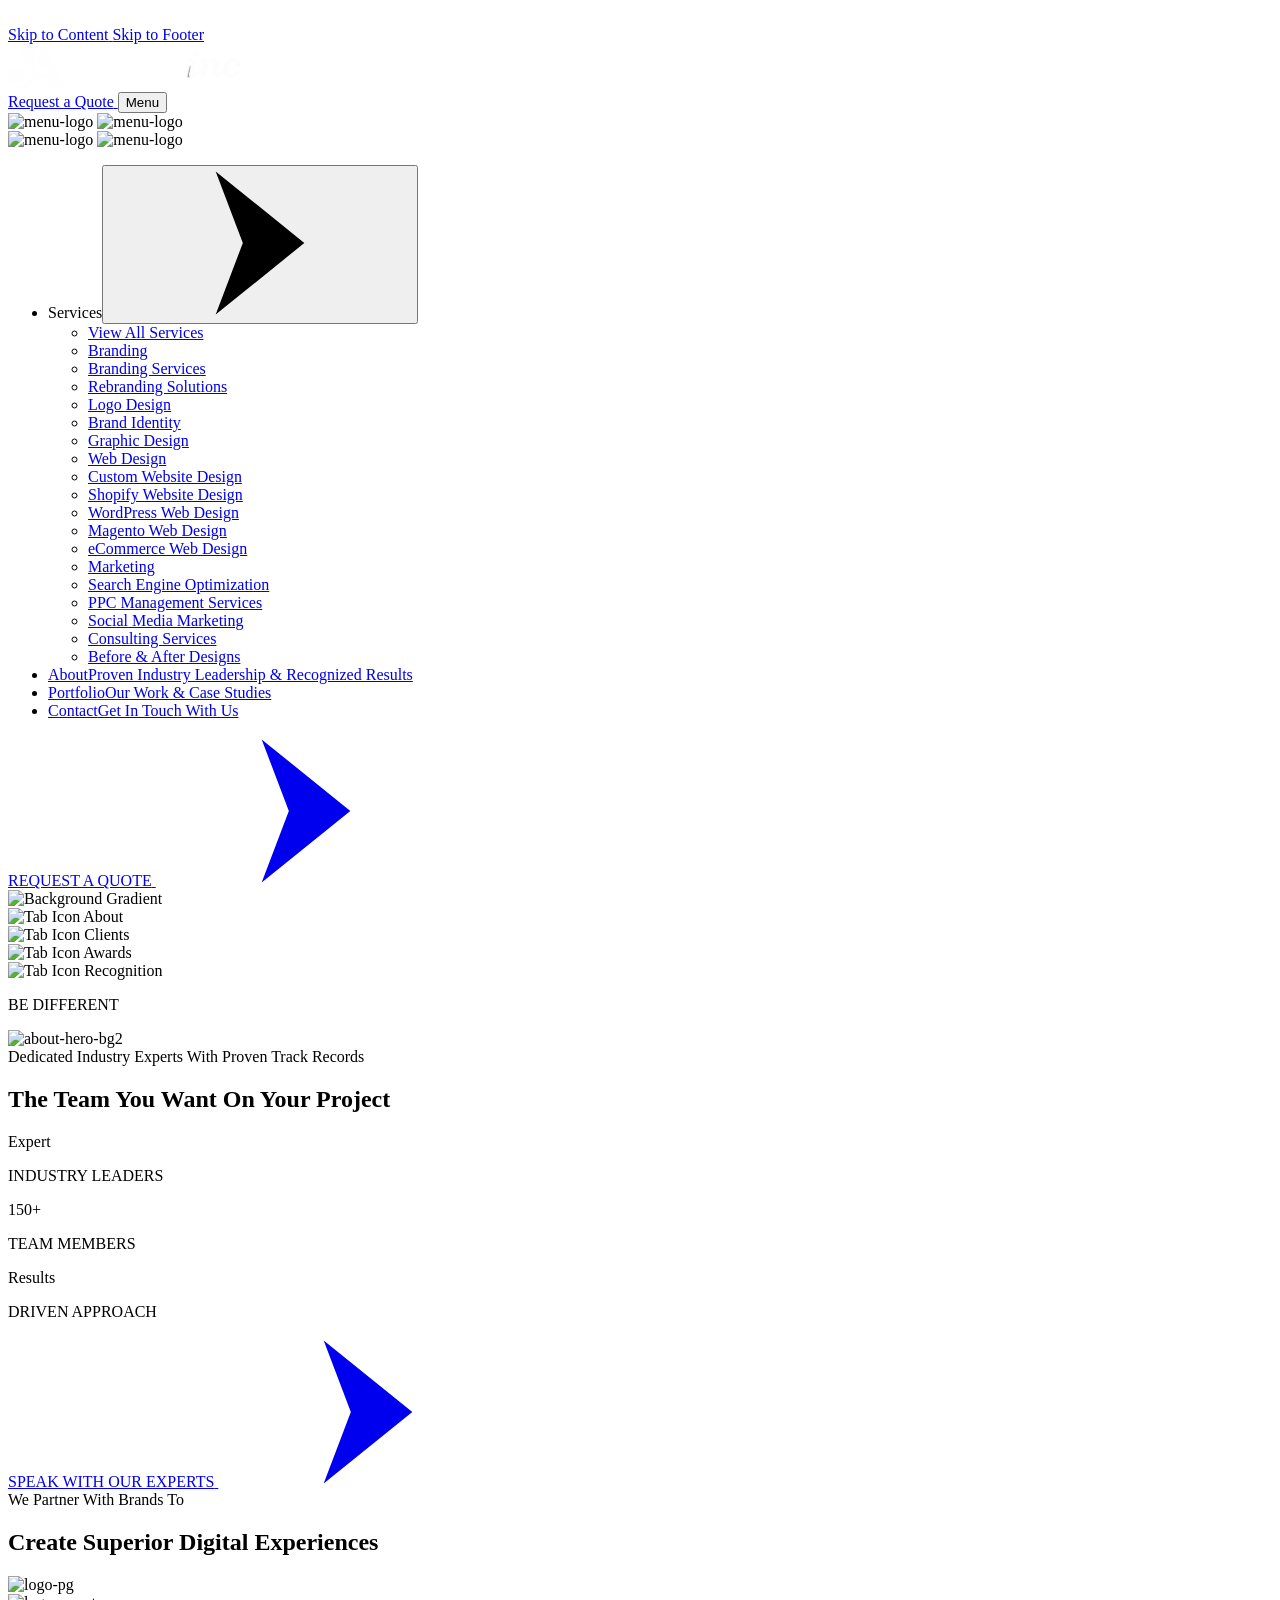
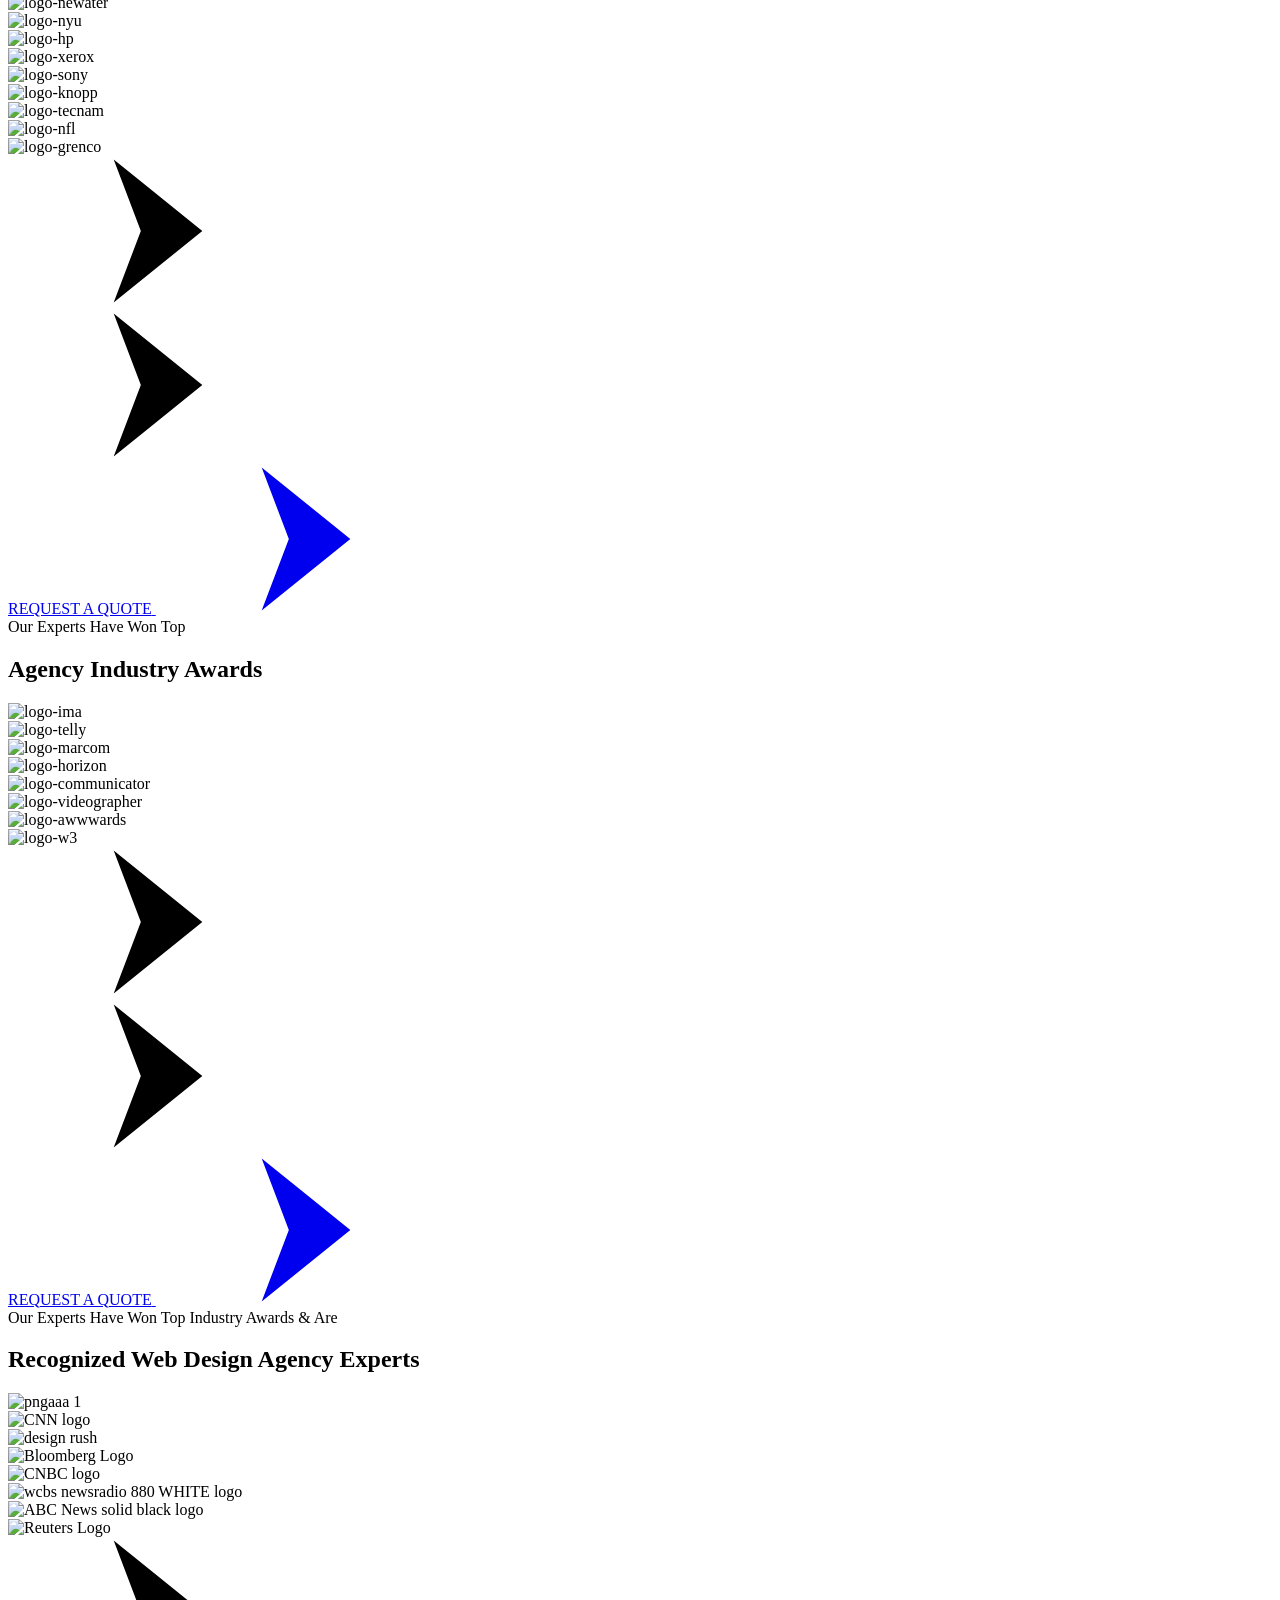
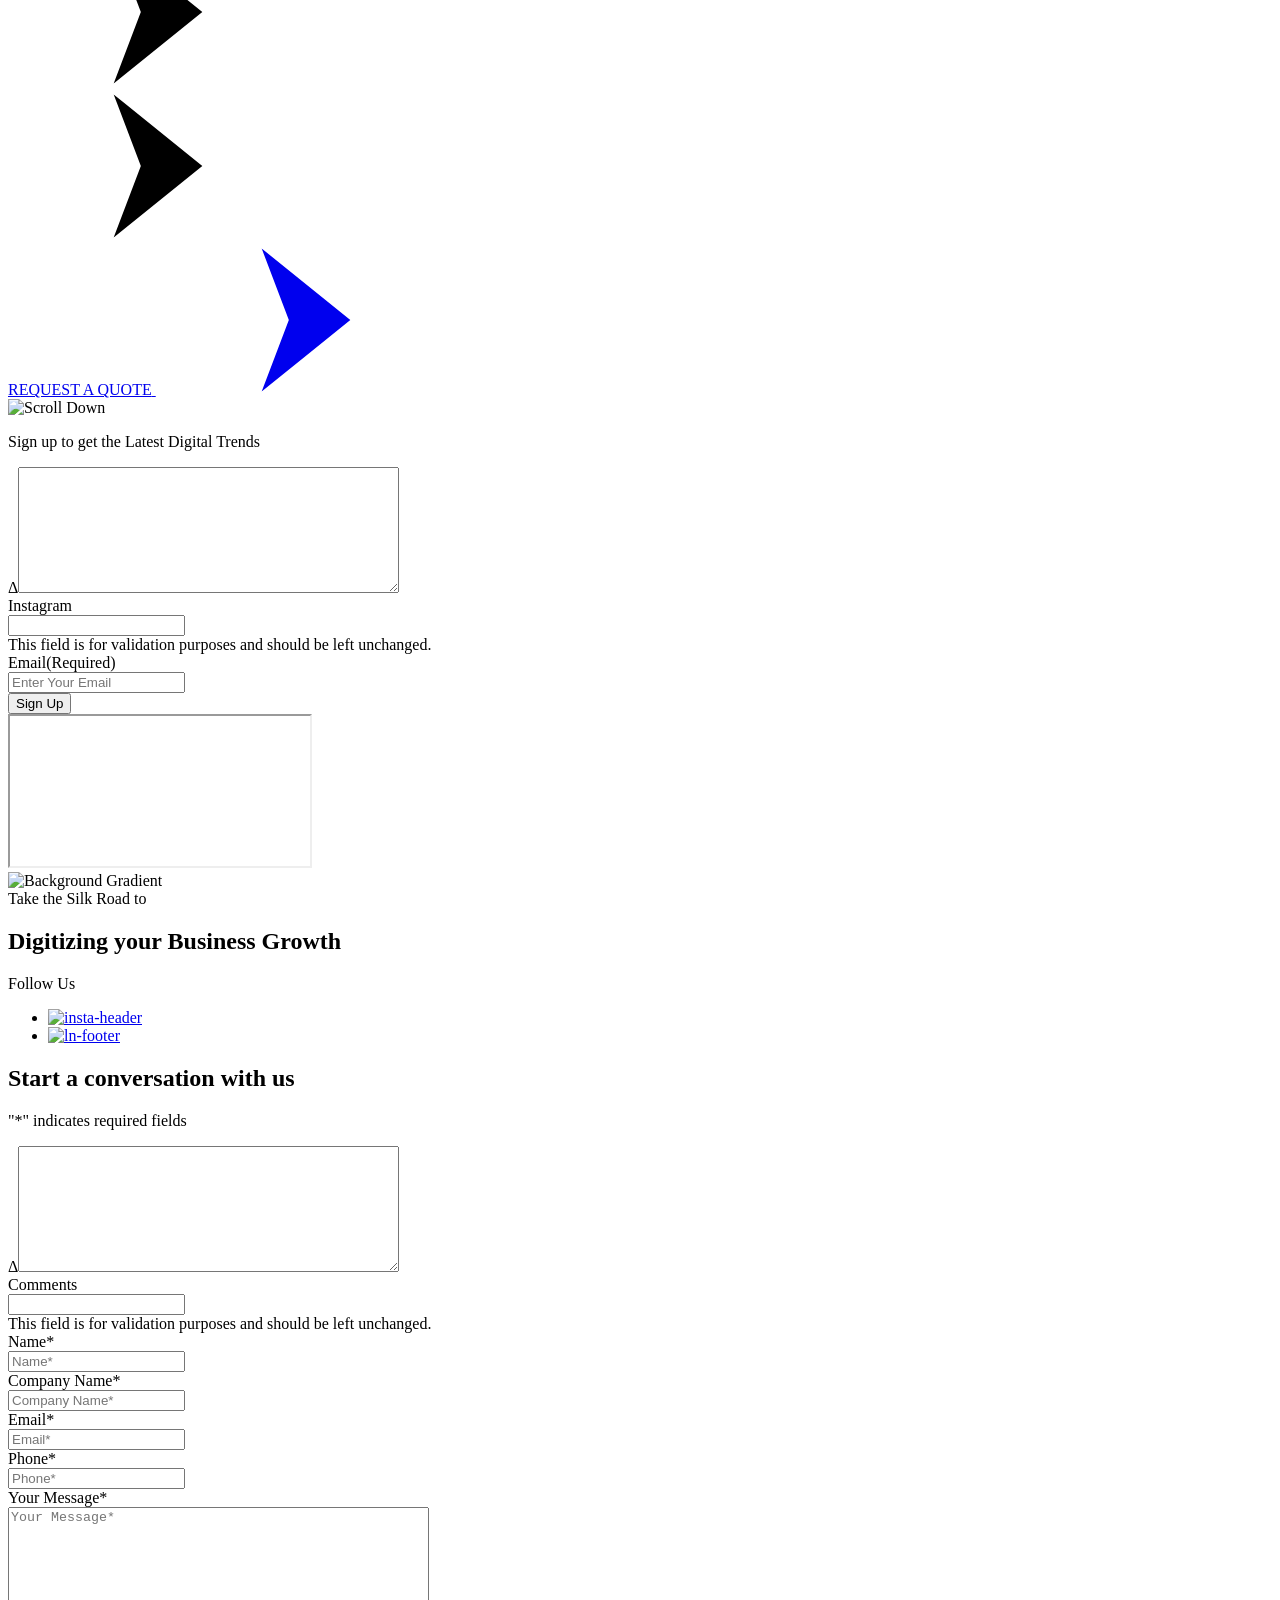
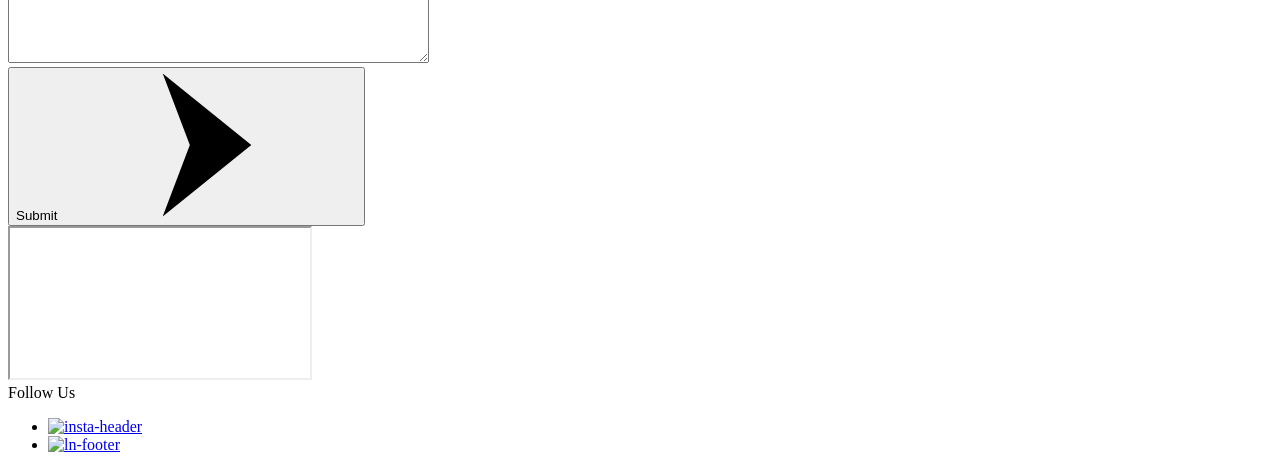
==== about.html @ ca4a6983 "first commit" ====
<!DOCTYPE html>

<html lang="en-US">
<head>
<meta charset="utf-8"/>

<meta content="width=device-width, initial-scale=1" name="viewport"/>
<link href="http://gmpg.org/xfn/11" rel="profile"/>
<link href="https://www.digitalsilk.com/xmlrpc.php" rel="pingback"/>
<link as="font" crossorigin="" fetchpriority="high" href="https://www.digitalsilk.com/wp-content/themes/digitalsilk/assets/fonts/roboto/roboto-v30-latin-regular.woff2" rel="preload" type="font/woff2"/>
<meta content="index, follow, max-image-preview:large, max-snippet:-1, max-video-preview:-1" name="robots"/>
<!-- This site is optimized with the Yoast SEO Premium plugin v20.5 (Yoast SEO v26.6) - https://yoast.com/wordpress/plugins/seo/ -->
<title>About - JA Designs inc Agency</title>
<meta content="JA Designs inc Agency is a creative digital agency that offers high-end digital solutions, from digital marketing, to web, app and software design and development." name="description"/>
<link href="https://www.digitalsilk.com/about/" rel="canonical"/>
<meta content="en_US" property="og:locale"/>
<meta content="article" property="og:type"/>
<meta content="About" property="og:title">
<meta content="JA Designs inc Agency is a creative digital agency that offers high-end digital solutions, from digital marketing, to web, app and software design and development." property="og:description">
<meta content="https://www.digitalsilk.com/about/" property="og:url"/>
<meta content="JA Designs inc Agency" property="og:site_name"/>
<meta content="2025-10-30T18:52:29+00:00" property="article:modified_time"/>
<meta content="https://www.digitalsilk.com/wp-content/uploads/2022/12/digitalsilk.com_social-share.jpg" property="og:image"/>
<meta content="1200" property="og:image:width"/>
<meta content="600" property="og:image:height"/>
<meta content="image/jpeg" property="og:image:type"/>
<meta content="summary_large_image" name="twitter:card"/>
<meta content="Est. reading time" name="twitter:label1"/>
<meta content="15 minutes" name="twitter:data1"/>
<script class="yoast-schema-graph" type="application/ld+json">{"@context":"https://schema.org","@graph":[{"@type":"WebPage","@id":"https://www.digitalsilk.com/about/","url":"https://www.digitalsilk.com/about/","name":"About - JA Designs inc Agency","isPartOf":{"@id":"https://www.digitalsilk.com/#website"},"datePublished":"2022-07-21T15:57:53+00:00","dateModified":"2025-10-30T18:52:29+00:00","description":"JA Designs inc Agency is a creative digital agency that offers high-end digital solutions, from digital marketing, to web, app and software design and development.","inLanguage":"en-US","potentialAction":[{"@type":"ReadAction","target":["https://www.digitalsilk.com/about/"]}]},{"@type":"WebSite","@id":"https://www.digitalsilk.com/#website","url":"https://www.digitalsilk.com/","name":"JA Designs inc Agency","description":"Growing Brands Online","publisher":{"@id":"https://www.digitalsilk.com/#organization"},"potentialAction":[{"@type":"SearchAction","target":{"@type":"EntryPoint","urlTemplate":"https://www.digitalsilk.com/?s={search_term_string}"},"query-input":{"@type":"PropertyValueSpecification","valueRequired":true,"valueName":"search_term_string"}}],"inLanguage":"en-US"},{"@type":"Organization","@id":"https://www.digitalsilk.com/#organization","name":"Full-Service Web Design Agency | JA Designs inc Agency","url":"https://www.digitalsilk.com/","logo":{"@type":"ImageObject","inLanguage":"en-US","@id":"https://www.digitalsilk.com/#/schema/logo/image/","url":"https://www.digitalsilk.com/wp-content/uploads/2022/12/digitalsilk.com_social-share.jpg","contentUrl":"https://www.digitalsilk.com/wp-content/uploads/2022/12/digitalsilk.com_social-share.jpg","width":1200,"height":600,"caption":"Full-Service Web Design Agency | JA Designs inc Agency"},"image":{"@id":"https://www.digitalsilk.com/#/schema/logo/image/"},"sameAs":["https://www.linkedin.com/company/digitalsilk/","#"]}]}</script>
<!-- / Yoast SEO Premium plugin. -->
<link href="//js.hs-scripts.com" rel="dns-prefetch"/>
<link href="//www.digitalsilk.com" rel="dns-prefetch"/>
<link href="https://www.digitalsilk.com/wp-json/oembed/1.0/embed?url=https%3A%2F%2Fwww.digitalsilk.com%2Fabout%2F" rel="alternate" title="oEmbed (JSON)" type="application/json+oembed"/>
<link href="https://www.digitalsilk.com/wp-json/oembed/1.0/embed?url=https%3A%2F%2Fwww.digitalsilk.com%2Fabout%2F&amp;format=xml" rel="alternate" title="oEmbed (XML)" type="text/xml+oembed"/>
<link as="style" href="https://www.digitalsilk.com/wp-content/plugins/table-header-bc-color/style.css?ver=1767106684" id="table-styling-style-css" onload="this.onload=null;this.rel='stylesheet'" rel="preload"/>
<noscript>
<link href="https://www.digitalsilk.com/wp-content/plugins/table-header-bc-color/style.css?ver=1767106684" id="table-styling-style-css" media="all" rel="stylesheet" type="text/css">
</link></noscript>
<link as="style" href="https://www.digitalsilk.com/wp-content/plugins/yop-poll/public/assets/css/yop-poll-public-6.5.39.css?ver=6.9" id="yop-public-css" onload="this.onload=null;this.rel='stylesheet'" rel="preload">
<noscript>
<link href="https://www.digitalsilk.com/wp-content/plugins/yop-poll/public/assets/css/yop-poll-public-6.5.39.css?ver=6.9" id="yop-public-css" media="all" rel="stylesheet" type="text/css">
</link></noscript>
<link as="style" href="https://www.digitalsilk.com/wp-content/plugins/complianz-gdpr-premium/assets/css/cookieblocker.min.css?ver=1767106551" id="cmplz-general-css" onload="this.onload=null;this.rel='stylesheet'" rel="preload"/>
<noscript>
<link href="https://www.digitalsilk.com/wp-content/plugins/complianz-gdpr-premium/assets/css/cookieblocker.min.css?ver=1767106551" id="cmplz-general-css" media="all" rel="stylesheet" type="text/css"/>
</noscript>
<link as="style" href="https://www.digitalsilk.com/wp-content/themes/digitalsilk/assets/_dist/css/main.css?ver=1767106552" id="main-css-css" onload="this.onload=null;this.rel='stylesheet'" rel="preload"/>
<noscript>
<link href="https://www.digitalsilk.com/wp-content/themes/digitalsilk/assets/_dist/css/main.css?ver=1767106552" id="main-css-css" media="" rel="stylesheet" type="text/css"/>
</noscript>
<link as="style" href="https://www.digitalsilk.com/wp-content/themes/digitalsilk/assets/vendors/swiper/swiper-bundle.min.css?ver=1.8" id="swiper-css-css" onload="this.onload=null;this.rel='stylesheet'" rel="preload"/>
<noscript>
<link href="https://www.digitalsilk.com/wp-content/themes/digitalsilk/assets/vendors/swiper/swiper-bundle.min.css?ver=1.8" id="swiper-css-css" media="all" rel="stylesheet" type="text/css"/>
</noscript>

<script id="jquery-core-js" src="https://www.digitalsilk.com/wp-includes/js/jquery/jquery.min.js?ver=3.7.1" type="text/javascript"></script>
<script defer="" id="jquery-migrate-js" src="https://www.digitalsilk.com/wp-includes/js/jquery/jquery-migrate.min.js?ver=3.4.1" type="text/javascript"></script>

<script defer="" id="bodhi_svg_inline-js" src="https://www.digitalsilk.com/wp-content/plugins/svg-support/js/min/svgs-inline-min.js" type="text/javascript"></script>


<script defer="" id="yop-public-js" src="https://www.digitalsilk.com/wp-content/plugins/yop-poll/public/assets/js/yop-poll-public-6.5.39.min.js?ver=6.9" type="text/javascript"></script>
<script defer="" id="loadCSS-js" src="https://www.digitalsilk.com/wp-content/themes/digitalsilk/assets/vendors/cssrelpreload.js" type="text/javascript"></script>
<link href="https://www.digitalsilk.com/xmlrpc.php?rsd" rel="EditURI" title="RSD" type="application/rsd+xml"/>
<meta content="WordPress 6.9" name="generator"/>
<link href="https://www.digitalsilk.com/?p=188" rel="shortlink"/>
<!-- DO NOT COPY THIS SNIPPET! Start of Page Analytics Tracking for HubSpot WordPress plugin v11.3.33-->

<!-- DO NOT COPY THIS SNIPPET! End of Page Analytics Tracking for HubSpot WordPress plugin -->
<link href="https://www.digitalsilk.com/wp-content/uploads/2022/10/favicon_32x32.png" rel="icon" sizes="32x32"/>
<link href="https://www.digitalsilk.com/wp-content/uploads/2022/10/favicon_32x32.png" rel="icon" sizes="192x192"/>
<link href="https://www.digitalsilk.com/wp-content/uploads/2022/10/favicon_32x32.png" rel="apple-touch-icon"/>
<meta content="https://www.digitalsilk.com/wp-content/uploads/2022/10/favicon_32x32.png" name="msapplication-TileImage"/>
<link as="style" href="https://www.digitalsilk.com/wp-content/plugins/gravityforms/assets/css/dist/basic.min.css?ver=2.9.24" id="gform_basic-css" onload="this.onload=null;this.rel='stylesheet'" rel="preload"/>
<noscript>
<link href="https://www.digitalsilk.com/wp-content/plugins/gravityforms/assets/css/dist/basic.min.css?ver=2.9.24" id="gform_basic-css" media="all" rel="stylesheet" type="text/css"/>
</noscript>
<link as="style" href="https://www.digitalsilk.com/wp-content/plugins/gravityforms/assets/css/dist/theme-components.min.css?ver=2.9.24" id="gform_theme_components-css" onload="this.onload=null;this.rel='stylesheet'" rel="preload"/>
<noscript>
<link href="https://www.digitalsilk.com/wp-content/plugins/gravityforms/assets/css/dist/theme-components.min.css?ver=2.9.24" id="gform_theme_components-css" media="all" rel="stylesheet" type="text/css"/>
</noscript>
<link as="style" href="https://www.digitalsilk.com/wp-content/plugins/gravityforms/assets/css/dist/theme.min.css?ver=2.9.24" id="gform_theme-css" onload="this.onload=null;this.rel='stylesheet'" rel="preload"/>
<noscript>
<link href="https://www.digitalsilk.com/wp-content/plugins/gravityforms/assets/css/dist/theme.min.css?ver=2.9.24" id="gform_theme-css" media="all" rel="stylesheet" type="text/css"/>
</noscript>
<link href="css/style.css" rel="stylesheet"/>
</link></meta></meta></head>
<body class="wp-singular page-template page-template-templates page-template-template-ds-blocks page-template-templatestemplate-ds-blocks-php page page-id-188 wp-theme-digitalsilk page-about" data-cmplz="1">
<div class="svg-sprite"><svg class="inline-style-0b9e3f2a" height="0" width="0">
<symbol fill="none" id="arrow-24" viewbox="0 0 17 11" xmlns="http://www.w3.org/2000/svg">
<path d="M8.886 9.742a.5.5 0 01-.772 0l-6.629-8.07c-.362-.44.18-1.047.66-.736l5.538 3.596a1.5 1.5 0 001.634 0L14.856.936c.48-.311 1.021.295.659.737L8.886 9.742z" fill="currentColor" stroke="currentColor"></path>
</symbol>
<symbol fill="none" id="arrow-new24" viewbox="0 0 18 18" xmlns="http://www.w3.org/2000/svg">
<path clip-rule="evenodd" d="M13.672 4.595H1.583V.525h16.159v16.16h-4.07V4.594z" fill="currentColor" fill-rule="evenodd"></path>
<path clip-rule="evenodd" d="M.742 14.884L13.55 2.076l2.877 2.878L3.62 17.76.742 14.884z" fill="currentColor" fill-rule="evenodd" opacity=".4"></path>
</symbol>
<symbol id="bc-home" viewbox="0 0 18 18" xmlns="http://www.w3.org/2000/svg">
<path d="M9 2.561l-7 5.6V16h5v-4h4v4h5V8.642a1 1 0 00-.375-.781L9 2.561zM9 0l7.874 6.3A3 3 0 0118 8.641V16a2 2 0 01-2 2H2a2 2 0 01-2-2V8.161A2 2 0 01.75 6.6L9 0z"></path>
</symbol>
<symbol fill="none" id="big-chev" viewbox="0 0 48 72" xmlns="http://www.w3.org/2000/svg">
<path d="M47.849 36L.72 72l14.436-36L.72 0 47.85 36z" fill="#fff"></path>
</symbol>
<symbol fill="none" id="big-chev-gradient" viewbox="0 0 48 72" xmlns="http://www.w3.org/2000/svg">
<path d="M47.849 36L.72 72l14.436-36L.72 0 47.85 36z" fill="#F2F2F2"></path>
<path d="M47.849 36L.72 72l14.436-36L.72 0 47.85 36z" fill="url(#aepaint0_linear_10363_1752)"></path>
<defs>
<lineargradient gradientunits="userSpaceOnUse" id="aepaint0_linear_10363_1752" x1="51.284" x2="-7.08" y1="71.999" y2="34.25">
<stop stop-color="#903CE6"></stop>
<stop offset="1" stop-color="#04E4FF"></stop>
</lineargradient>
</defs>
</symbol>
<symbol fill="none" id="box-cta-close" viewbox="0 0 10 10" xmlns="http://www.w3.org/2000/svg">
<g opacity=".8" stroke="#fff" stroke-opacity=".8">
<path d="M0-.5h13.089" transform="rotate(135 4.628 1.917)"></path>
<path d="M0-.5h13.089" transform="scale(1 -1) rotate(-45 .372 -.9)"></path>
</g>
</symbol>
<symbol fill="none" id="box-cta-icon" viewbox="0 0 65 78" xmlns="http://www.w3.org/2000/svg">
<g filter="url(#agfilter0_f_2585_1373)">
<rect height="66" rx="3" stroke="url(#agpaint0_linear_2585_1373)" stroke-width="4" transform="rotate(-180 59 72)" width="53" x="59" y="72"></rect>
</g>
<path d="M58.75 71.75H6.25V6.25h52.5z" stroke="#fff" stroke-width=".5"></path>
<path d="M38.26 39L25.588 51.047 31.72 39l-6.133-12.048L38.26 39z" fill="#fff"></path>
<defs>
<lineargradient gradientunits="userSpaceOnUse" id="agpaint0_linear_2585_1373" x1="107.967" x2="51.633" y1="138" y2="116.553">
<stop stop-color="#00D1FF"></stop>
<stop offset=".45" stop-color="#4868F0"></stop>
<stop offset="1" stop-color="#A24EEE"></stop>
</lineargradient>
<filter color-interpolation-filters="sRGB" filterunits="userSpaceOnUse" height="78" id="agfilter0_f_2585_1373" width="65" x="0" y="0">
<feflood flood-opacity="0" result="BackgroundImageFix"></feflood>
<feblend in="SourceGraphic" in2="BackgroundImageFix" result="shape"></feblend>
<fegaussianblur result="effect1_foregroundBlur_2585_1373" stddeviation="2"></fegaussianblur>
</filter>
</defs>
</symbol>
<symbol fill="none" id="btn-arrow-gradient" viewbox="0 0 13 22" xmlns="http://www.w3.org/2000/svg">
<path d="M13 11L0 21.5 3.982 11 0 .5 13 11z" fill="url(#ahpaint0_linear_3003_46966)"></path>
<defs>
<lineargradient gradientunits="userSpaceOnUse" id="ahpaint0_linear_3003_46966" x1="13" x2="6.765" y1=".844" y2="22.976">
<stop stop-color="#04E4FF"></stop>
<stop offset="1" stop-color="#009CFF"></stop>
</lineargradient>
</defs>
</symbol>
<symbol fill="none" id="check-mark" viewbox="0 0 22 16" xmlns="http://www.w3.org/2000/svg">
<path clip-rule="evenodd" d="M11.426 12.807L2.878 4.26 0 7.137l8.548 8.548 2.878-2.878z" fill="#04E4FF" fill-rule="evenodd" opacity=".6"></path>
<path clip-rule="evenodd" d="M18.485 0L5.678 12.807l2.877 2.878L21.363 2.878 18.485 0z" fill="#04E4FF" fill-rule="evenodd"></path>
</symbol>
<symbol fill="none" id="chev-arrow" viewbox="0 0 20 50" xmlns="http://www.w3.org/2000/svg">
<path d="M0 25.023h8.417S17.648 4.93 19.006 1.402c.19-.495-.03-1.167-.815-1.358-.784-.19-1.357.272-1.9.815C15.476 1.673 0 25.023 0 25.023z" fill="#4FBAEE"></path>
<path d="M0 24.979h8.417s9.231 20.09 10.589 23.62c.19.495-.03 1.167-.815 1.358-.784.19-1.357-.272-1.9-.815C15.476 48.328 0 24.978 0 24.978z" fill="#5AA6C8"></path>
</symbol>
<symbol fill="none" id="chev-arrow1" viewbox="0 0 20 50" xmlns="http://www.w3.org/2000/svg">
<path d="M19.14 25.023h-8.417S1.493 4.93.135 1.402C-.055.907.165.235.949.044c.785-.19 1.358.272 1.9.815.815.814 16.29 24.164 16.29 24.164z" fill="#4FBAEE"></path>
<path d="M19.14 24.979h-8.417S1.493 45.069.135 48.599c-.19.495.03 1.167.814 1.358.785.19 1.358-.272 1.9-.815.815-.814 16.29-24.164 16.29-24.164z" fill="#5AA6C8"></path>
</symbol>
<symbol fill="none" id="close-thin" viewbox="0 0 14 14" xmlns="http://www.w3.org/2000/svg">
<path d="M13.36.866l-12.5 12.5M.806.866l12.5 12.5" stroke="currentColor" stroke-width="1.5"></path>
</symbol>
<symbol fill="none" id="download-2" viewbox="0 0 32 28" xmlns="http://www.w3.org/2000/svg">
<path d="M31.204 14.16c0-1.274-.229-2.515-.686-3.69a.45.45 0 00-.555-.262.45.45 0 00-.261.555c.424 1.078.62 2.22.62 3.364 0 5.191-4.244 9.436-9.436 9.436s-9.437-4.244-9.437-9.436c0-5.16 4.245-9.404 9.437-9.404.392 0 .816.032 1.208.065h.065a9.32 9.32 0 015.42 2.677.454.454 0 00.621 0 .454.454 0 000-.62c-1.535-1.535-3.461-2.547-5.584-2.873V3.09c0-1.078-.783-1.96-1.828-2.09H3.122C1.947 1.033 1 1.98 1 3.123 1 2.437 3.122 1 3.122 1 1.947 1 1 3.123 1 3.123V22.747s0 .033.033.033c0 0 0 .032.032.032l.033.033 1.6 1.6.947.947 1.796 1.796.032.033s.033 0 .033.032c0 0 .033 0 .033.033 0 0 .032 0 .032.032h14.891a2.118 2.118 0 002.122-2.122v-.882c4.898-.783 8.62-5.028 8.62-10.155zM5.31 25.816L2.535 23.04h2.71a.07.07 0 01.065.065v2.71zm16.425-.588a1.24 1.24 0 01-1.241 1.24H6.159v-3.363a.948.948 0 00-.947-.947h-3.33V3.123c0-.686.555-1.241 1.24-1.241h17.372c.686 0 1.24.555 1.24 1.24v.752c-.293-.033-.554-.033-.848-.033-5.682 0-10.319 4.637-10.319 10.318 0 5.682 4.637 10.319 10.319 10.319.294 0 .588 0 .849-.033v.784z" fill="currentColor"></path>
<path d="M3.122 1h17.666a2.087 2.087 0 011.828 2.09v.882c2.123.326 4.05 1.338 5.584 2.873a.454.454 0 010 .62.454.454 0 01-.62 0 9.32 9.32 0 00-5.42-2.677h-.066a14.974 14.974 0 00-1.208-.065c-5.192 0-9.437 4.244-9.437 9.404 0 5.191 4.245 9.436 9.437 9.436 5.192 0 9.437-4.244 9.437-9.436a9.162 9.162 0 00-.621-3.364.45.45 0 01.261-.555.45.45 0 01.555.261c.457 1.176.686 2.417.686 3.69 0 5.127-3.722 9.372-8.62 10.155v.882a2.118 2.118 0 01-2.123 2.122H5.571c0-.032-.032-.032-.032-.032 0-.033-.033-.033-.033-.033 0-.032-.033-.032-.033-.032l-.032-.033-1.796-1.796-.947-.947-1.6-1.6-.033-.033c-.032 0-.032-.032-.032-.032C1 22.78 1 22.747 1 22.747V3.123M3.122 1C1.947 1.033 1 1.98 1 3.123M3.122 1S1 2.437 1 3.123M3.122 1h16.752M3.122 1C1.947 1 1 3.123 1 3.123m4.31 22.694L2.535 23.04h2.71a.07.07 0 01.065.065v2.71zm16.425-.588a1.24 1.24 0 01-1.241 1.24H6.159v-3.363a.948.948 0 00-.947-.947h-3.33V3.123c0-.686.555-1.241 1.24-1.241h17.372c.686 0 1.24.555 1.24 1.24v.752c-.293-.033-.554-.033-.848-.033-5.682 0-10.319 4.637-10.319 10.318 0 5.682 4.637 10.319 10.319 10.319.294 0 .588 0 .849-.033v.784z" stroke="currentColor" stroke-width=".5"></path>
<path d="M20.892 15.893a.5.5 0 00.708 0l3.182-3.182a.5.5 0 10-.707-.707l-2.829 2.828-2.828-2.829a.5.5 0 10-.707.708l3.181 3.182zm-.146-6.966v6.612h1V8.927h-1z" fill="currentColor"></path>
<path d="M16.838 18.345h8.816" stroke="currentColor"></path>
</symbol>
<symbol fill="none" id="ds-logo" viewbox="44.1 104.9 1825.9 249.4" xmlns="http://www.w3.org/2000/svg">
<path d="M95 306h28c25 0 45-6 56-18 12-12 17-30 17-56s-6-44-18-56c-12-13-30-18-55-18H95v148zm-48 42l-1-231 62-1c25 0 44 2 58 5a100 100 0 0169 56c8 16 11 35 11 55 1 20-3 38-11 55-7 15-17 29-31 39-11 8-22 13-35 17-13 3-32 5-56 5H47zm242-232h48l1 231h-49V116zm200 109l119-1 1 4v8c0 35-10 62-29 84a99 99 0 01-77 32 119 119 0 01-122-121c0-35 11-64 34-87s52-34 88-34a114 114 0 0193 47l-33 25c-8-11-17-18-26-23-9-4-20-7-32-7-23 0-41 8-54 22a81 81 0 00-21 57c0 24 7 42 21 56 13 15 31 22 53 22 16 0 29-4 39-12s15-18 15-30v-3h-35l-34-39zm159-110h49l1 231h-49l-1-231zm187 41l1 190h-49l-1-190-56 1v-42l182-1-16 42h-61zm186-42h-55l-87 231h53l61-194c1 8 32 105 32 105l-43 1 73 87h56l-90-230zm114 231V113h48l1 189h55l35 42-139 1z" fill="#fff" fill-opacity=".1"></path>
<path d="M95 306v1h28c26 0 45-6 56-18 12-13 18-31 18-57s-6-45-18-57-31-18-56-18H94v1l1 148zm140-19a103 103 0 01-66 56c-13 3-32 4-56 4H47V117h61c25 0 44 1 58 5a100 100 0 0169 56c7 15 11 34 11 54s-3 38-11 55zm319-165c15 8 29 20 41 35l-32 24c-8-10-17-18-26-22s-20-7-32-7c-23 0-41 7-55 22a81 81 0 00-20 57c0 24 7 42 21 57 13 14 31 21 53 21 16 0 29-3 39-11s15-19 15-31v-3h-35l-33-39h118l1 4v7c0 34-10 62-30 84a99 99 0 01-76 32c-35 0-64-11-87-34s-35-52-35-87 11-64 34-87c24-22 52-34 88-34 18 0 36 4 51 12zm281 34h-1l1 189h-48V156h-57v-41l181-1-15 42h-61zm275 187l-54 1-73-87h42v-2l-1-3-4-11a13445 13445 0 01-27-90h-1l-3 10a2897 2897 0 01-28 90 39351 39351 0 01-27 86l-2 6-1 2h-51l86-231h55l89 229zm129-40l34 41h-137l-1-230h48v189h56zM289 116h48v231h-47l-1-231zm360-1h48v230l-48 1V115z" stroke="#fff" stroke-opacity=".2"></path>
<path d="M1474 112h49l1 230h-49l-1-230zm207 188l-56 1-1-189h-48v231l140-1-35-42zm102-84l82-105h-57l-76 105V111l-50 1 1 125 49 58v-74l78 120h58l-85-125zm-363 23c-10-11-24-21-44-30l-10-5c-23-10-36-21-36-33 0-8 3-14 10-19 5-5 13-7 23-8 8 0 15 2 20 5 6 4 11 9 14 15l29-28c-8-10-17-17-27-22s-22-7-36-7c-24 0-43 6-58 19a58 58 0 00-23 46c0 15 4 26 12 36s22 20 42 30l17 9c22 10 33 21 33 32 0 10-4 17-10 22-6 6-15 9-27 9-10 0-19-2-26-7-8-5-13-11-16-20l-26 1 55 64 18 2c24 0 44-7 59-20s22-30 22-52c-1-14-6-27-15-39z" fill="#fff" fill-opacity=".1"></path>
<path d="M1625 301h56l34 41h-138l-1-230h48l1 189zm158-85v1l84 123-57 1-77-121-1-1v75l-49-57V112h48l1 104v1l1-1 76-104h55l-81 104zm-407-7c19 10 34 20 43 31s14 24 15 38c0 22-7 39-21 52a87 87 0 01-59 19l-18-1-54-64h24c3 8 9 14 17 19 7 5 16 7 26 7 12 0 21-3 27-8 7-6 10-13 10-23 0-6-3-11-8-17l-25-16-17-8c-20-10-34-21-42-30-8-10-11-21-11-36 0-19 7-34 22-46s34-19 58-19c14 0 26 2 36 7 9 5 18 12 26 22l-28 27a35 35 0 00-34-19c-10 0-18 2-24 7s-9 12-9 20c0 6 3 12 9 18 6 5 15 11 27 16l6 2v1l4 1zm99-96h48v229h-47l-1-229z" stroke="#fff" stroke-opacity=".2"></path>
</symbol>
<symbol fill="none" id="globe-icon" viewbox="0 0 20 20" xmlns="http://www.w3.org/2000/svg">
<path d="M19.998 9.999v-.005a9.953 9.953 0 00-3.334-7.444l-.01-.008a.499.499 0 00-.084-.073h-.001A9.932 9.932 0 009.998 0a9.938 9.938 0 00-6.592 2.487l.011-.01a.417.417 0 00-.058.055A9.97 9.97 0 000 10.002a9.959 9.959 0 003.33 7.443l.01.008a.62.62 0 00.089.081l.002.001A9.932 9.932 0 009.998 20a9.94 9.94 0 006.591-2.487l-.01.01A9.95 9.95 0 0020 10.005V10l-.002-.001zm-3.718 6.504a10.02 10.02 0 00-1.59-1.052l-.055-.027c.511-1.472.819-3.17.848-4.935v-.014h3.55a9.016 9.016 0 01-2.75 6.025l-.003.003zm-5.804-1.255a9.021 9.021 0 012.99.676l-.06-.022c-.739 1.683-1.778 2.84-2.93 3.094v-3.747zm0-.953v-3.82h4.056a15.501 15.501 0 01-.813 4.649l.032-.11a9.663 9.663 0 00-3.252-.718h-.023zm0-4.773v-3.82a9.916 9.916 0 003.339-.742l-.066.024c.462 1.35.746 2.904.783 4.52v.018h-4.056zm0-4.773V1.003c1.152.254 2.191 1.406 2.93 3.094a8.934 8.934 0 01-2.906.651l-.024.001zm2.378-3.333c.982.327 1.9.82 2.715 1.46l-.02-.015c-.369.29-.783.563-1.22.8l-.046.024a8.332 8.332 0 00-1.437-2.28l.008.008v.003zm-3.333-.41v3.743a8.999 8.999 0 01-2.99-.675l.06.022c.742-1.684 1.78-2.84 2.932-3.094l-.002.004zM5.715 3.682a9.167 9.167 0 01-1.287-.839l.02.015a8.916 8.916 0 012.631-1.426l.064-.02a8.333 8.333 0 00-1.408 2.215l-.02.055zm3.808 2.02v3.82H5.466a15.49 15.49 0 01.816-4.648l-.033.11A9.749 9.749 0 009.5 5.7h.023zm0 4.773v3.82a9.914 9.914 0 00-3.34.742l.066-.024a15.15 15.15 0 01-.783-4.52v-.018h4.057zm0 4.773v3.745C8.37 18.74 7.33 17.588 6.593 15.9a8.935 8.935 0 012.905-.65l.025-.001zM7.148 18.58a9.082 9.082 0 01-2.715-1.457l.02.015c.37-.29.783-.563 1.22-.8l.047-.024a8.16 8.16 0 001.435 2.277l-.007-.008v-.003zm7.136-2.267c.483.263.897.535 1.286.84l-.02-.016a8.913 8.913 0 01-2.631 1.427l-.063.02a8.334 8.334 0 001.407-2.215l.02-.054v-.002zm4.75-6.792h-3.551a16.419 16.419 0 00-.882-5.065l.034.115c.589-.31 1.146-.676 1.664-1.093l-.02.015a9 9 0 012.753 6.004l.001.024zM3.717 3.495c.48.39 1.02.747 1.59 1.051l.055.027c-.51 1.473-.818 3.17-.848 4.936v.013H.965a9.016 9.016 0 012.75-6.025l.003-.002zm-2.753 6.98h3.55a16.44 16.44 0 00.882 5.065l-.034-.115a10.32 10.32 0 00-1.664 1.093l.02-.015A9 9 0 01.967 10.5l-.001-.024H.965z" fill="#fff"></path>
</symbol>
<symbol fill="none" id="hashtag-icon" viewbox="0 0 25 25" xmlns="http://www.w3.org/2000/svg">
<path d="M21.29 9.62a.196.196 0 00.194-.196V7.959a.196.196 0 00-.195-.195h-4.004V3.71a.196.196 0 00-.195-.195h-1.563a.196.196 0 00-.195.195v4.053H9.766V3.71a.196.196 0 00-.196-.195H8.008a.196.196 0 00-.195.195v4.053H3.71a.196.196 0 00-.195.195v1.465c0 .107.088.195.195.195h4.101v5.762H3.712a.196.196 0 00-.195.195v1.465c0 .108.088.195.195.195h4.101v4.053c0 .108.088.195.196.195H9.57a.196.196 0 00.196-.195v-4.053h5.566v4.053c0 .108.088.195.195.195h1.563a.196.196 0 00.195-.195v-4.053h4.004a.196.196 0 00.195-.195v-1.465a.196.196 0 00-.195-.195h-4.004V9.619h4.004zm-5.958 5.761H9.766V9.619h5.566v5.762z" fill="#fff"></path>
</symbol>
<symbol fill="none" id="lib-icon-arrow-right" viewbox="0 0 8 12" xmlns="http://www.w3.org/2000/svg">
<path d="M1 1l5 5-5 5" stroke="currentColor" stroke-width="2"></path>
</symbol>
<symbol fill="none" id="lib-icon-arrow-right-big" viewbox="0 0 39 79" xmlns="http://www.w3.org/2000/svg">
<path d="M39 39.5L0 79l18.874-39.5L0 0l39 39.5z" fill="currentColor"></path>
</symbol>
<symbol fill="none" id="lib-icon-arrow3" viewbox="0 0 14 22" xmlns="http://www.w3.org/2000/svg">
<path d="M13.5 11L.5 21.5 4.482 11 .5.5l13 10.5z" fill="currentColor"></path>
</symbol>
<symbol fill="none" id="lib-icon-close-video" viewbox="0 0 22 21" xmlns="http://www.w3.org/2000/svg">
<path d="M20.191 1.308L1.807 19.692M1.807 1.308l18.385 18.384" stroke="#fff" stroke-width="3"></path>
</symbol>
<symbol fill="none" id="lib-icon-email" viewbox="0 0 19 14" xmlns="http://www.w3.org/2000/svg">
<path d="M17.774 13.638H.373c-.093 0-.28-.093-.28-.28V.704c0-.093.094-.28.28-.28h17.401c.093 0 .28.094.28.28v12.749c-.093.093-.186.186-.28.186zM.56 13.172h16.936V.89H.56v12.283z" fill="currentColor"></path>
<path d="M17.774 13.732H.372A.4.4 0 010 13.36V.704A.4.4 0 01.372.332h17.402a.4.4 0 01.372.372v12.749c-.093.093-.186.279-.372.279zM.372.518a.2.2 0 00-.186.186v12.749a.2.2 0 00.186.186h17.402a.2.2 0 00.186-.186V.704a.2.2 0 00-.186-.186H.372zm17.122 12.749H.558c-.093 0-.093 0-.093-.093V.89c0-.093 0-.093.093-.093h16.936c.093 0 .093 0 .093.093l-.093 12.377c.093-.093.093 0 0 0zM.651 13.08h16.75V.983H.651v12.098z" fill="currentColor"></path>
<path d="M9.027 8.987c-.093 0-.093 0-.186-.093L.093.891a.283.283 0 010-.372.283.283 0 01.372 0l8.562 7.91 8.56-7.91a.283.283 0 01.373 0 .283.283 0 010 .372L9.213 8.894c-.093.093-.093.093-.186.093z" fill="currentColor"></path>
<path d="M9.026 9.08c-.093 0-.186 0-.186-.094L.093.983C0 .89 0 .797 0 .704 0 .611 0 .518.093.425.186.332.279.332.279.332c.093 0 .186 0 .28.093l8.467 7.817L17.494.425c.094-.093.187-.093.28-.093.093 0 .186 0 .279.093.093.093.093.186.093.28 0 .092 0 .185-.093.278L9.306 8.986c-.093 0-.186.093-.28.093zM.372.517C.28.518.28.518.28.611v.093s0 .093.093.093L9.12 8.8c.093.093.186.093.186 0L18.053.797l.093-.093V.611l-.093-.093h-.093l-8.561 7.91h-.093L.744.518H.372z" fill="currentColor"></path>
</symbol>
<symbol fill="none" id="lib-icon-mute" viewbox="0 0 60 60" xmlns="http://www.w3.org/2000/svg">
<path d="M35 51.813v-3.876c4.042-1.166 7.344-3.406 9.906-6.718 2.563-3.313 3.844-7.073 3.844-11.282 0-4.208-1.27-7.979-3.813-11.312-2.541-3.333-5.854-5.563-9.937-6.688V8.063c5.167 1.166 9.375 3.78 12.625 7.843 3.25 4.063 4.875 8.74 4.875 14.031 0 5.292-1.625 9.97-4.875 14.032-3.25 4.062-7.458 6.677-12.625 7.843zM7.5 37.5v-15h10L30 10v40L17.5 37.5h-10zm26.25 3V19.437c2.292.709 4.115 2.042 5.469 4 1.354 1.959 2.031 4.146 2.031 6.563 0 2.375-.688 4.542-2.063 6.5-1.374 1.958-3.187 3.292-5.437 4zm-7.5-21l-7.063 6.75H11.25v7.5h7.938l7.062 6.813V19.5z" fill="#fff"></path>
</symbol>
<symbol fill="none" id="lib-icon-pause" viewbox="0 0 60 60" xmlns="http://www.w3.org/2000/svg">
<path d="M23.125 40h3.75V20h-3.75v20zm10 0h3.75V20h-3.75v20zM30 55c-3.417 0-6.646-.656-9.688-1.969-3.041-1.312-5.697-3.104-7.968-5.375-2.271-2.27-4.063-4.927-5.375-7.968C5.656 36.645 5 33.416 5 30c0-3.458.656-6.708 1.969-9.75 1.312-3.042 3.104-5.688 5.375-7.938 2.27-2.25 4.927-4.03 7.969-5.343C23.354 5.656 26.582 5 30 5c3.458 0 6.708.656 9.75 1.969 3.042 1.312 5.688 3.093 7.938 5.343s4.03 4.896 5.343 7.938C54.344 23.292 55 26.542 55 30c0 3.417-.656 6.646-1.969 9.688-1.312 3.041-3.093 5.697-5.343 7.968s-4.896 4.063-7.938 5.375C36.708 54.344 33.458 55 30 55zm0-3.75c5.917 0 10.938-2.073 15.063-6.219C49.187 40.885 51.25 35.875 51.25 30c0-5.917-2.063-10.938-6.188-15.063C40.938 10.814 35.918 8.75 30 8.75c-5.875 0-10.885 2.063-15.031 6.188C10.823 19.061 8.75 24.082 8.75 30c0 5.875 2.073 10.885 6.219 15.031C19.115 49.177 24.125 51.25 30 51.25z" fill="#fff"></path>
</symbol>
<symbol fill="none" id="lib-icon-play" viewbox="0 0 127 127" xmlns="http://www.w3.org/2000/svg">
<g filter="url(#axa)">
<circle cx="63.5" cy="63.5" r="49.5" stroke="url(#axb)" stroke-width="6.9"></circle>
<path d="M86 63L49 84V41l37 22z" stroke="url(#axc)" stroke-width="5.5"></path>
</g>
<circle cx="63.5" cy="63.5" r="47.8" stroke="#fff" stroke-width="3.5"></circle>
<path d="M51 45l30 18-30 17V45z" stroke="#fff" stroke-width="4.3"></path>
<defs>
<lineargradient gradientunits="userSpaceOnUse" id="axb" x1="113" x2="13.6" y1="99.7" y2="99.3">
<stop stop-color="#009CFF"></stop>
<stop offset=".4" stop-color="#4868F0"></stop>
<stop offset="1" stop-color="#8F35E1"></stop>
</lineargradient>
<lineargradient gradientunits="userSpaceOnUse" id="axc" x1="53.6" x2="53.8" y1="84" y2="41.3">
<stop stop-color="#009CFF"></stop>
<stop offset=".4" stop-color="#4868F0"></stop>
<stop offset="1" stop-color="#8F35E1"></stop>
</lineargradient>
<filter color-interpolation-filters="sRGB" filterunits="userSpaceOnUse" height="125.1" id="axa" width="125.1" x=".9" y=".9">
<feflood flood-opacity="0" result="BackgroundImageFix"></feflood>
<feblend in="SourceGraphic" in2="BackgroundImageFix" result="shape"></feblend>
<fegaussianblur result="effect1_foregroundBlur_5760_69245" stddeviation="4.8"></fegaussianblur>
</filter>
</defs>
</symbol>
<symbol fill="none" id="lib-icon-play2" viewbox="0 0 60 60" xmlns="http://www.w3.org/2000/svg">
<path d="M23.938 40.625L40.624 30 23.937 19.375v21.25zM30 55c-3.417 0-6.646-.656-9.688-1.969-3.041-1.312-5.697-3.104-7.968-5.375-2.271-2.27-4.063-4.927-5.375-7.968C5.656 36.645 5 33.416 5 30c0-3.458.656-6.708 1.969-9.75 1.312-3.042 3.104-5.688 5.375-7.938 2.27-2.25 4.927-4.03 7.969-5.343C23.354 5.656 26.582 5 30 5c3.458 0 6.708.656 9.75 1.969 3.042 1.312 5.688 3.093 7.938 5.343s4.03 4.896 5.343 7.938C54.344 23.292 55 26.542 55 30c0 3.417-.656 6.646-1.969 9.688-1.312 3.041-3.093 5.697-5.343 7.968s-4.896 4.063-7.938 5.375C36.708 54.344 33.458 55 30 55zm0-3.75c5.917 0 10.938-2.073 15.063-6.219C49.187 40.885 51.25 35.875 51.25 30c0-5.917-2.063-10.938-6.188-15.063C40.938 10.814 35.918 8.75 30 8.75c-5.875 0-10.885 2.063-15.031 6.188C10.823 19.061 8.75 24.082 8.75 30c0 5.875 2.073 10.885 6.219 15.031C19.115 49.177 24.125 51.25 30 51.25z" fill="#fff"></path>
</symbol>
<symbol fill="none" id="lib-icon-search" viewbox="0 0 50 50" xmlns="http://www.w3.org/2000/svg">
<circle cx="20.506" cy="20.506" r="13.5" stroke="currentColor" stroke-width="2" transform="rotate(-45 20.506 20.506)"></circle>
<path d="M30.406 29.698l9.193 9.193" stroke="currentColor" stroke-width="2"></path>
</symbol>
<symbol fill="none" id="lib-icon-settings" viewbox="0 0 60 60" xmlns="http://www.w3.org/2000/svg">
<path d="M24.25 55L23 47.125c-.792-.292-1.625-.688-2.5-1.188s-1.646-1.02-2.313-1.562l-7.375 3.375L5 37.5l6.75-4.938a7.44 7.44 0 01-.156-1.28c-.021-.48-.031-.907-.031-1.282s.01-.802.03-1.281c.022-.48.074-.906.157-1.281L5 22.5l5.813-10.25 7.374 3.375c.667-.542 1.438-1.063 2.313-1.563s1.708-.874 2.5-1.124L24.25 5h11.5L37 12.875c.792.292 1.635.677 2.531 1.156.896.48 1.656 1.01 2.281 1.594l7.376-3.375L55 22.5l-6.75 4.813c.083.416.135.864.156 1.343a28.855 28.855 0 010 2.656c-.02.459-.073.896-.156 1.313L55 37.5l-5.813 10.25-7.374-3.375a20.739 20.739 0 01-2.282 1.594c-.854.52-1.698.906-2.531 1.156L35.75 55h-11.5zM30 38.125c2.25 0 4.167-.792 5.75-2.375 1.583-1.583 2.375-3.5 2.375-5.75s-.792-4.167-2.375-5.75c-1.583-1.583-3.5-2.375-5.75-2.375s-4.167.792-5.75 2.375c-1.583 1.583-2.375 3.5-2.375 5.75s.792 4.167 2.375 5.75c1.583 1.583 3.5 2.375 5.75 2.375zm0-3.75c-1.208 0-2.24-.427-3.094-1.281-.854-.854-1.281-1.886-1.281-3.094s.427-2.24 1.281-3.094c.854-.854 1.886-1.281 3.094-1.281s2.24.427 3.094 1.281c.854.854 1.281 1.886 1.281 3.094s-.427 2.24-1.281 3.094c-.854.854-1.886 1.281-3.094 1.281zM27.25 51.25h5.5l.875-7a14.739 14.739 0 003.906-1.563 16.017 16.017 0 003.344-2.562L47.5 43l2.5-4.5-5.875-4.313a26.388 26.388 0 00.406-2.093A13.954 13.954 0 0044.688 30c0-.708-.042-1.406-.126-2.094a12.933 12.933 0 00-.437-2.094L50 21.5 47.5 17l-6.625 2.875a13.934 13.934 0 00-3.25-2.719 10.542 10.542 0 00-4-1.406l-.875-7h-5.5l-.875 7c-1.417.292-2.74.792-3.969 1.5a13.784 13.784 0 00-3.281 2.625L12.5 17 10 21.5l5.875 4.313a26.388 26.388 0 00-.406 2.093A13.954 13.954 0 0015.313 30c0 .708.052 1.406.156 2.094a26.388 26.388 0 00.406 2.094L10 38.5l2.5 4.5 6.625-2.875c1 1 2.115 1.854 3.344 2.563a14.739 14.739 0 003.906 1.562l.875 7z" fill="#fff"></path>
</symbol>
<symbol fill="none" id="lib-icon-unmute" viewbox="0 0 60 60" xmlns="http://www.w3.org/2000/svg">
<path d="M50.813 56.5l-8.25-8.25a21.69 21.69 0 01-3.782 2.156 22.795 22.795 0 01-4.218 1.407v-3.876a36.402 36.402 0 002.78-.968 11.19 11.19 0 002.532-1.407L29.562 35.188V50l-12.5-12.5h-10v-15h9.75L3.063 8.75 5.75 6.062 53.5 53.75l-2.688 2.75zM48.563 42l-2.688-2.688a16.935 16.935 0 001.844-4.5c.396-1.583.593-3.208.593-4.874 0-4.292-1.25-8.136-3.75-11.532-2.5-3.396-5.833-5.552-10-6.468V8.062c5.167 1.167 9.376 3.782 12.626 7.844 3.25 4.063 4.874 8.74 4.874 14.031 0 2.125-.291 4.209-.874 6.25A22.073 22.073 0 0148.562 42zm-8.376-8.375L34.563 28v-8.125c1.958.917 3.49 2.292 4.593 4.125 1.104 1.833 1.657 3.833 1.657 6a10.681 10.681 0 01-.625 3.625zM29.563 23l-6.5-6.5 6.5-6.5v13zm-3.75 17.875V31.5l-5.25-5.25h-9.75v7.5h7.874l7.125 7.125z" fill="#fff"></path>
</symbol>
<symbol fill="none" id="link-out" viewbox="0 0 15 16" xmlns="http://www.w3.org/2000/svg">
<g clip-path="url(#bcclip0_2259_12008)" fill="#fff">
<path clip-rule="evenodd" d="M8.134 7.59l.566-.564 1.347-1.344 1.629-1.624.646-.645V4.507c0 .219.096.448.25.603a.875.875 0 00.605.25c.22-.01.45-.083.603-.25a.88.88 0 00.251-.603V1.423a.861.861 0 00-.248-.672C13.621.6 13.409.49 13.18.5h-3.176a.881.881 0 00-.604.25.87.87 0 00-.25.603c.01.22.082.448.25.602.167.153.372.25.604.25h1.113l-.454.452-1.629 1.625-1.413 1.41-.228.226c-.153.152-.306.303-.457.457l-.01.01a.876.876 0 00-.25.602c0 .209.092.459.25.602.163.15.376.26.604.25a.888.888 0 00.604-.25zm3.187.627v3.051c0 .127.001.254-.008.38a2.226 2.226 0 01-.092.337 2.23 2.23 0 01-.177.302c-.07.082-.147.159-.23.23a2.227 2.227 0 01-.302.177c-.112.04-.227.07-.344.092a5.974 5.974 0 01-.562.01l-.22-.003H3.032c-.058 0-.114-.002-.17-.006a2.263 2.263 0 01-.344-.093 2.25 2.25 0 01-.303-.177 2.224 2.224 0 01-.23-.228 2.209 2.209 0 01-.178-.302 2.225 2.225 0 01-.093-.343 5.92 5.92 0 01-.01-.56l.003-.22V5.3v-.259-.515c0-.057.002-.114.007-.17.022-.117.053-.23.093-.342.05-.106.11-.207.177-.303a2.23 2.23 0 01.23-.23 2.22 2.22 0 01.302-.177c.11-.039.224-.07.34-.091.115-.009.23-.009.347-.008H6.297c.219 0 .448-.095.603-.25a.87.87 0 00.251-.603c-.01-.22-.083-.448-.25-.602a.888.888 0 00-.604-.25H3.045c-.494 0-.96.121-1.402.338a3.037 3.037 0 00-1.19 1.097 3.028 3.028 0 00-.452 1.59V11.473a3.06 3.06 0 00.404 1.511A3.068 3.068 0 003.034 14.5h6.814c.628 0 1.252-.125 1.783-.477.452-.298.85-.709 1.081-1.203.117-.252.22-.509.262-.784a3.75 3.75 0 00.056-.578V8.218a.877.877 0 00-.25-.602.875.875 0 00-.605-.25c-.22.01-.45.082-.604.25a.874.874 0 00-.25.6z" fill-rule="evenodd"></path>
<path d="M8.7 7.026l.176.177-.176-.177zm-.566.564l-.176-.177h-.001l.177.177zm1.913-1.908l-.177-.177.177.177zm1.629-1.624l.176.177-.176-.177zm.646-.645h.25v-.602l-.426.425.176.177zm.25 1.697l.177-.177-.176.177zm.605.25l.01.25-.01-.25zm.603-.25l-.183-.17.183.17zm.251-3.687l-.249-.023-.001.011v.012h.25zM13.783.75l-.169.184.002.001.168-.185zM13.18.5l-.011-.25.01.25zm-.01 0l-.003.25h.016l-.013-.25zm-.004 0l.003-.25h-.003v.25zM9.4.751l.177.177L9.4.751zm-.25.603l-.25.01.25-.01zm.25.602l.17-.184h-.001l-.169.184zm1.717.25l.177.177.428-.427h-.605v.25zm-.454.452l-.176-.177.176.177zM9.034 4.283l.177.177-.177-.177zm-1.413 1.41l-.176-.178.176.177zm-.228.226l-.176-.178-.001.001.177.177zm0 0l.176.178v-.001l-.176-.177zm-.457.457l.177.177.002-.003-.179-.174zm-.01.01l-.176-.177.177.177zm0 1.204l.17-.184-.001-.001-.168.185zm.604.25l.011.25-.01-.25zm3.79 3.337h-.25.25zm.001.091h-.25v.001h.25zm-.008.38l.245.047.003-.014.001-.015-.25-.018zm-.092.337l.225.109.006-.012.005-.013-.236-.085zm-.177.302l.19.164.008-.01.007-.011-.205-.143zm-.23.23l.143.205.011-.008.01-.008-.163-.19zm-.302.177l.084.235.013-.005.012-.005-.109-.225zm-.344.092l.02.25.013-.002.013-.002-.046-.246zm-.562.01l.004-.25h-.004v.25zm0 0l-.004.25h.004v-.25zm-6.055-.002v-.25.25zm-.002 0v.25-.25zm-.516 0v-.25.25zm-.17-.007l-.046.245.013.003h.013l.02-.248zm-.344-.093l-.109.225.012.006.013.005.084-.236zm-.303-.177l-.163.19.01.008.01.008.143-.206zm-.23-.228l-.205.143.008.01.008.01.189-.163zm-.178-.302l-.235.084.004.013.006.012.225-.11zm-.093-.343l-.249.02.001.013.002.013.246-.046zm-.01-.56l-.25-.005.25.004zm.003-6.042h-.25.25zm0 0h.25-.25zm0-.515l.25.001v-.001h-.25zm.007-.17l-.246-.046-.002.013-.001.014.249.02zm.093-.342l-.225-.11-.006.013-.005.012.236.085zm.177-.303l-.19-.164-.008.01-.007.011.205.143zm.23-.23l-.143-.204-.011.007-.01.009.163.189zm.302-.177l-.084-.235-.013.005-.012.005.109.225zm.34-.091l-.019-.25-.014.001-.014.003.046.246zm.347-.008v.25-.25zm.052 0v.25-.25zm3.644-.25l.177.177-.177-.177zm.251-.603l.25-.01-.25.01zm-.25-.602l-.17.184.17-.184zm-5.258.088l-.11-.224.11.224zm-.674.472l-.167-.186.167.186zm-.516.625l.212.134-.212-.134zm-.452 1.59l.25.001L0 4.525zm0 .397h-.25H0zm0 0h-.25H0zm0 6.55h-.25v.002l.25-.001zm.404 1.512l.217-.125-.217.125zM3.034 14.5l.002-.25h-.001l-.001.25zm.441 0l.001.25v-.25zm8.156-.477l-.138-.209.138.209zm1.081-1.203l.227.106-.227-.106zm.262-.784l-.247-.039.247.039zm-.195-4.419l.177-.177-.177.177zm-.604-.25l-.01-.25h-.001l.011.25zm-.604.25l.183.17h.002l-.185-.17zm-3.048-.767l-.565.564.353.354.565-.564-.353-.354zM9.87 5.505L8.523 6.85l.353.354 1.347-1.344-.353-.354zm1.63-1.624L9.87 5.505l.353.354 1.63-1.624-.354-.354zm.646-.645l-.647.645.353.354.647-.645-.353-.354zm.426.884v-.707h-.5v.707h.5zm0 .387V4.12h-.5v.387h.5zm.177.426a.627.627 0 01-.177-.426h-.5c0 .286.122.578.324.78l.353-.354zm.418.177a.628.628 0 01-.418-.177l-.353.354c.19.188.498.334.79.322l-.02-.5zm.43-.17c-.095.103-.25.162-.432.17l.023.5c.26-.012.563-.099.777-.331l-.369-.338zm.184-.433a.63.63 0 01-.184.433l.367.34a1.13 1.13 0 00.317-.773h-.5zm0-1.066v1.066h.5V3.441h-.5zm0-1.7v1.7h.5v-1.7h-.5zm0-.318v.319h.5v-.32h-.5zm.003-.07c0 .016 0 .031-.002.047l.498.045a1 1 0 00.004-.092h-.5zm-.168-.417a.614.614 0 01.168.417h.5a1.11 1.11 0 00-.332-.787l-.336.37zM13.19.751c.14-.006.291.062.423.184l.339-.368c-.193-.177-.468-.33-.784-.316l.022.5zm-.008 0h.008l-.022-.5h-.012l.026.5zm-.02 0h.004l.005-.5h-.003l-.006.5zm-1.067 0h1.07v-.5h-1.07v.5zm-1.703 0h1.703v-.5h-1.703v.5zm-.389 0h.389v-.5h-.389v.5zm-.427.177a.631.631 0 01.427-.177v-.5a1.13 1.13 0 00-.78.323l.353.354zm-.177.415a.623.623 0 01.177-.415L9.224.574c-.19.19-.336.497-.324.79l.5-.02zm.169.428c-.103-.094-.161-.249-.17-.429l-.499.023c.012.26.098.562.332.775l.337-.369zm.435.185a.636.636 0 01-.434-.184l-.339.368c.204.187.467.316.773.316v-.5zm1.07 0h-1.07v.5h1.07v-.5zm.043 0h-.043v.5h.043v-.5zm-.277.88l.454-.453-.353-.354-.454.452.353.354zM9.21 4.46l1.63-1.625-.353-.354-1.63 1.625.354.354zM7.799 5.87l1.413-1.41-.353-.354-1.413 1.41.353.353zm-.23.227c.077-.076.154-.151.23-.228l-.353-.354-.228.226.352.356zm.002-.001l-.354-.354.354.354zm-.455.454c.149-.151.3-.301.454-.453l-.352-.355c-.153.15-.307.304-.46.459l.358.35zm-.012.013l.01-.01-.353-.354-.01.01.353.354zm-.177.425c0-.152.069-.317.177-.425l-.353-.354a1.126 1.126 0 00-.324.779h.5zm.169.417a.614.614 0 01-.17-.417h-.5c0 .266.114.588.334.787l.336-.37zm.424.185c-.14.006-.291-.062-.423-.184l-.339.368c.193.177.468.33.784.316l-.022-.5zm.438-.176a.638.638 0 01-.438.176l.022.5c.276-.012.555-.107.77-.324l-.354-.352zm3.614 1.982v-1.18h-.5v1.18h.5zm0 1.781V9.396h-.5v1.781h.5zm0 .09v-.09h-.5v.092l.5-.002zm-.009.4c.01-.138.01-.275.009-.4l-.5.002c0 .129.001.246-.007.36l.498.037zm-.105.402c.043-.122.077-.247.101-.374l-.49-.094c-.02.102-.047.202-.082.3l.47.168zm-.208.361c.075-.107.14-.22.197-.336l-.45-.219a1.979 1.979 0 01-.157.269l.41.286zm-.271.276c.091-.08.177-.164.255-.255l-.378-.328a1.98 1.98 0 01-.204.204l.327.379zm-.357.213c.117-.057.23-.123.336-.197l-.285-.411c-.086.06-.176.113-.269.157l.218.45zm-.407.113c.13-.024.258-.058.382-.103l-.168-.47c-.1.035-.201.062-.306.082l.092.491zm-.611.014c.184.002.386.006.585-.01l-.04-.499a5.757 5.757 0 01-.538.009l-.007.5zm.003 0v-.5.5zm0 0v-.5.5zm-.22-.003l.216.003.008-.5a15.07 15.07 0 00-.225-.003v.5zm-1.704 0h1.703v-.5H7.682v.5zm-2.09 0h2.09v-.5h-2.09v.5zm-1.783 0h1.783v-.5H3.809v.5zm-.258 0h.258v-.5H3.55l.001.5zm-.001 0h.001v-.5h-.002v.5zm-.519 0h.519l-.001-.5h-.515l-.003.5zm-.188-.007c.063.005.126.007.19.007v-.5c-.05 0-.1-.002-.151-.006l-.039.499zm-.408-.106a2.5 2.5 0 00.382.102l.091-.491a2.002 2.002 0 01-.305-.082l-.168.47zm-.362-.207c.107.074.22.14.337.196l.218-.45a1.99 1.99 0 01-.27-.157l-.285.41zm-.276-.27c.079.09.164.175.256.254l.326-.379a1.98 1.98 0 01-.204-.203l-.378.327zm-.214-.357c.057.117.124.23.198.336l.41-.287a1.954 1.954 0 01-.158-.267l-.45.218zm-.114-.406c.025.13.06.257.104.381l.47-.169a1.976 1.976 0 01-.082-.304l-.492.092zm-.013-.61c-.003.184-.006.385.01.584l.498-.04a5.696 5.696 0 01-.008-.537l-.5-.008zm.002-.217l-.002.216.5.008.002-.224h-.5zm0-1.699v1.7h.5v-1.7h-.5zm0-2.085v2.085h.5V7.08h-.5zm0-1.778v1.778h.5V5.301h-.5zm0-.258V5.3h.5v-.26l-.5.002zm0 0h.5-.5zm0 0h.5-.5zm0-.518v.518l.5-.001v-.514l-.5-.003zm.008-.187a2.425 2.425 0 00-.008.189h.5c0-.05.002-.1.006-.15l-.498-.04zm.106-.408a2.488 2.488 0 00-.103.381l.492.092c.02-.104.046-.205.082-.304l-.47-.169zm.208-.361c-.075.107-.14.22-.197.336l.45.219c.045-.094.098-.184.157-.269l-.41-.286zm.271-.275a2.48 2.48 0 00-.255.254l.378.328c.063-.073.13-.141.204-.204l-.327-.378zm.357-.214a2.47 2.47 0 00-.336.198l.285.41a1.97 1.97 0 01.269-.157l-.218-.45zm.402-.112a2.489 2.489 0 00-.377.102l.168.47a1.99 1.99 0 01.302-.08l-.093-.492zm.394-.012c-.114 0-.24 0-.366.008l.036.499c.105-.008.212-.008.33-.007v-.5zm.052 0h-.052v.5h.052v-.5zm.756 0h-.756v.5h.756v-.5zm1.847 0H4.012v.5H5.86v-.5zm.438 0h-.438v.5h.438v-.5zm.427-.177a.631.631 0 01-.427.177v.5c.285 0 .578-.122.78-.323l-.353-.354zm.177-.415a.623.623 0 01-.177.415l.353.354c.19-.19.336-.497.324-.79l-.5.02zm-.17-.428c.103.094.162.249.17.429l.5-.023c-.012-.26-.099-.562-.332-.775l-.337.369zm-.434-.185c.157 0 .305.065.434.184l.339-.368a1.137 1.137 0 00-.773-.316v.5zm-1.08 0h1.08v-.5h-1.08v.5zm-1.747 0h1.747v-.5H3.47v.5zm-.425 0h.425v-.5h-.425v.5zm-1.292.313c.41-.203.84-.313 1.292-.313v-.5c-.536 0-1.04.132-1.513.364l.221.449zm-.617.433a2.79 2.79 0 01.617-.433l-.22-.449a3.285 3.285 0 00-.731.51l.334.372zm-.471.572c.133-.21.293-.41.472-.573L.8 2.126c-.22.198-.407.436-.559.676l.423.267zM.251 4.527c.002-.51.143-1.032.414-1.457l-.423-.268a3.278 3.278 0 00-.491 1.722l.5.003zm0 .395v-.395l-.5-.004v.4l.5-.001zm0 0l-.5.001h.5zm0 .201v-.2h-.5v.2h.5zm0 1.466V5.123h-.5V6.59h.5zm0 1.844V6.589h-.5v1.844h.5zm0 1.73v-1.73h-.5v1.73h.5zm0 1.126v-1.126h-.5v1.126h.5zm0 .185v-.185h-.5v.185h.5zm.37 1.386a2.81 2.81 0 01-.37-1.387l-.5.002c.001.57.152 1.14.437 1.635l.434-.25zm2.414 1.39a2.818 2.818 0 01-2.413-1.39l-.434.25a3.318 3.318 0 002.845 1.64l.002-.5zm.44 0h-.44l-.003.5h.444l-.001-.5zm.221 0h-.221l.001.5h.22v-.5zm1.504 0H3.696v.5H5.2v-.5zm1.854 0H5.2v.5h1.854v-.5zm1.713 0H7.054v.5h1.713v-.5zm1.081 0h-1.08v.5h1.08v-.5zm1.645-.436c-.478.316-1.048.435-1.645.435v.5c.66 0 1.336-.13 1.921-.519l-.276-.416zm.993-1.1c-.207.443-.57.82-.993 1.1l.276.417c.48-.318.915-.761 1.17-1.306l-.453-.212zm.241-.717c-.037.24-.128.472-.242.717l.454.21c.12-.258.234-.54.282-.85l-.494-.077zm.053-.54c0 .174-.023.35-.053.54l.494.076a3.99 3.99 0 00.059-.616h-.5zm0-1.264v1.264h.5v-1.264h-.5zm0-1.678v1.678h.5V8.515h-.5zm0-.297v.297h.5v-.297h-.5zm-.178-.425a.627.627 0 01.178.425h.5c0-.285-.122-.578-.324-.779l-.354.354zm-.417-.177c.132-.005.31.07.417.177l.354-.354a1.123 1.123 0 00-.79-.323l.02.5zm-.43.17c.095-.103.25-.162.431-.17l-.022-.5c-.26.012-.563.098-.777.331l.369.338zm-.184.43c0-.156.065-.302.183-.43l-.365-.34a1.123 1.123 0 00-.318.77h.5z"></path>
</g>
<defs>
<clippath id="bcclip0_2259_12008">
<path d="M0 0h15v15H0z" fill="#fff" transform="translate(0 .5)"></path>
</clippath>
</defs>
</symbol>
<symbol fill="none" id="linkedin" viewbox="0 0 58 58" xmlns="http://www.w3.org/2000/svg">
<rect fill="url(#bdpaint0_linear_5761_4995)" height="58" rx="5" width="58"></rect>
<path d="M24.215 22.655h-4.936v14.847h4.936V22.655zM21.78 15.498c-1.689 0-2.794 1.107-2.794 2.564 0 1.426 1.073 2.567 2.729 2.567h.033c1.721 0 2.792-1.141 2.792-2.567-.032-1.457-1.07-2.564-2.76-2.564zM36.33 22.306c-2.621 0-3.793 1.444-4.449 2.454v.048h-.032l.032-.048v-2.105h-4.936c.066 1.394 0 14.848 0 14.848h4.936V29.21c0-.445.034-.886.164-1.204.358-.887 1.17-1.805 2.533-1.805 1.786 0 2.5 1.362 2.5 3.357v7.944h4.936v-8.514c0-4.56-2.435-6.683-5.684-6.683z" fill="#fff"></path>
<defs>
<lineargradient gradientunits="userSpaceOnUse" id="bdpaint0_linear_5761_4995" x1="0" x2="61.047" y1="0" y2="54.592">
<stop stop-color="#009CFF"></stop>
<stop offset="1" stop-color="#9536E5"></stop>
</lineargradient>
</defs>
</symbol>
<symbol fill="currentColor" id="location" viewbox="0 0 368.553 368.553" xmlns="http://www.w3.org/2000/svg">
<path d="M184.277 0c-71.683 0-130 58.317-130 130 0 87.26 119.188 229.855 124.263 235.883a7.498 7.498 0 005.705 2.67h.032a7.5 7.5 0 005.696-2.621c5.075-5.926 124.304-146.165 124.304-235.932-.001-71.683-58.317-130-130-130zm.045 349.251C160.385 319.48 69.277 201.453 69.277 130c0-63.411 51.589-115 115-115s115 51.589 115 115c-.001 73.49-90.95 189.829-114.955 219.251z"></path>
<path d="M184.277 72.293c-30.476 0-55.269 24.793-55.269 55.269s24.793 55.269 55.269 55.269 55.269-24.793 55.269-55.269-24.793-55.269-55.269-55.269zm0 95.537c-22.204 0-40.269-18.064-40.269-40.269s18.064-40.269 40.269-40.269 40.269 18.064 40.269 40.269-18.066 40.269-40.269 40.269z"></path>
</symbol>
<symbol id="mail" viewbox="0 0 19.584 19.584" xmlns="http://www.w3.org/2000/svg">
<path d="M17.964 6.448a1.607 1.607 0 00-.769-1.37L9.792.806l-7.4 4.272a1.614 1.614 0 00-.78 1.37v8.058a1.624 1.624 0 001.636 1.612h13.088a1.624 1.624 0 001.636-1.612l-.008-8.06zm-8.172 4.03L3.035 6.315l6.757-3.9 6.757 3.9z" data-name="Path 6" fill="currentColor"></path>
<path d="M0 0h19.584v19.584H0z" data-name="Path 7" fill="none"></path>
</symbol>
<symbol fill="none" id="massonry" viewbox="0 0 43 43" xmlns="http://www.w3.org/2000/svg">
<path d="M0 0v15.357h19.964V0H0zm23.036 0v24.571H43V0H23.036zM0 18.429V43h19.964V18.429H0zm23.036 9.214V43H43V27.643H23.036z" fill="#fff"></path>
</symbol>
<symbol id="more-plus" viewbox="0 0 17 18" xmlns="http://www.w3.org/2000/svg">
<path clip-rule="evenodd" d="M8.48.896C13.2.896 17 4.695 17 9.376a8.5 8.5 0 01-8.52 8.519c-4.68 0-8.48-3.8-8.48-8.519C0 4.695 3.8.896 8.48.896zm0 1.765c.692 0 1.267.576 1.267 1.266V8.11h4.183c.73 0 1.305.576 1.305 1.266 0 .691-.576 1.267-1.305 1.267H9.747v4.182c0 .73-.575 1.305-1.266 1.305-.69 0-1.266-.576-1.266-1.305v-4.182H3.032c-.691 0-1.267-.576-1.267-1.267 0-.69.576-1.266 1.267-1.266h4.183V3.927c0-.69.575-1.266 1.266-1.266z" fill-rule="evenodd"></path>
</symbol>
<symbol fill="none" id="mouse-arrow" viewbox="0 0 25 31" xmlns="http://www.w3.org/2000/svg">
<path d="M23.905 25.435c.328-.335.416-.836.223-1.263L13.465.718a1.137 1.137 0 00-2.066.04L.882 24.238a1.136 1.136 0 001.49 1.509l6.72-2.911.018 6.315a1.136 1.136 0 001.142 1.134l4.545-.013a1.136 1.136 0 001.134-1.142l-.02-6.31 6.735 2.867c.432.184.932.084 1.259-.252zm-8.694-5.388a1.136 1.136 0 00-1.583 1.047l.021 6.901-2.276.008-.021-6.901a1.137 1.137 0 00-.508-.938l-.166-.074a1.137 1.137 0 00-.919-.007l-5.607 2.414 8.292-18.513 8.401 18.468-5.634-2.405z" fill="#1B2C5C"></path>
</symbol>
<symbol id="phone" viewbox="0 0 19.586 19.586" xmlns="http://www.w3.org/2000/svg">
<path d="M0 0h19.586v19.586H0z" data-name="Path 2" fill="none"></path>
<path d="M5.361 8.8a12.418 12.418 0 005.434 5.43l1.814-1.818a.827.827 0 01.837-.2 9.387 9.387 0 002.944.47.822.822 0 01.825.825v2.886a.822.822 0 01-.825.825A14.017 14.017 0 012.372 3.197a.824.824 0 01.825-.825h2.886a.822.822 0 01.825.825 9.387 9.387 0 00.47 2.944.827.827 0 01-.2.837z" data-name="Path 3" fill="currentColor"></path>
</symbol>
<symbol fill="none" id="phone-colored" viewbox="0 0 24 24" xmlns="http://www.w3.org/2000/svg">
<path d="M22.442 24c.449 0 .82-.153 1.116-.46.294-.307.442-.684.442-1.133v-3.894c0-.4-.118-.743-.354-1.026a1.524 1.524 0 00-.92-.531l-3.434-.779a1.68 1.68 0 00-.938.053 1.98 1.98 0 00-.796.549l-3.186 3.327a25.753 25.753 0 01-5.717-4.23c-1.664-1.64-3.168-3.593-4.513-5.858L7.469 6.76c.212-.189.354-.425.425-.708.07-.283.082-.602.035-.956L7.08 1.31C6.986.909 6.81.59 6.55.354A1.369 1.369 0 005.593 0H1.558C1.109 0 .738.147.442.442.147.737 0 1.11 0 1.558 0 4.2.673 6.85 2.018 9.504a28.093 28.093 0 005.239 7.204 28.325 28.325 0 007.22 5.257C17.146 23.322 19.8 24 22.443 24zM6.23 5.735L3.327 8.566C2.737 7.221 2.295 5.988 2 4.867c-.295-1.12-.43-2.141-.407-3.062 0-.07.018-.124.053-.159a.17.17 0 01.124-.053h3.504c.071 0 .13.018.177.053.048.035.083.1.107.195l.778 3.575a.82.82 0 01-.017.16.308.308 0 01-.089.159zm15.965 16.672c-.944-.047-1.989-.2-3.133-.46a15.3 15.3 0 01-3.204-1.097l2.832-2.974.142-.07a.15.15 0 01.142 0l3.22.636c.072.024.125.06.16.107a.287.287 0 01.053.177v3.469c0 .07-.018.124-.053.159s-.088.053-.16.053z" fill="url(#bkpaint0_linear_3003_46970)"></path>
<defs>
<lineargradient gradientunits="userSpaceOnUse" id="bkpaint0_linear_3003_46970" x1="5.08" x2="30.146" y1="-2.299" y2="14.353">
<stop stop-color="#03D7FF"></stop>
<stop offset="1" stop-color="#01A5FF"></stop>
</lineargradient>
</defs>
</symbol>
<symbol fill="none" id="phone2" viewbox="0 0 24 24" xmlns="http://www.w3.org/2000/svg">
<path d="M22.442 24c.449 0 .82-.153 1.116-.46.294-.307.442-.684.442-1.133v-3.894c0-.4-.118-.743-.354-1.026a1.524 1.524 0 00-.92-.531l-3.434-.779a1.68 1.68 0 00-.938.053 1.98 1.98 0 00-.796.549l-3.186 3.327a25.753 25.753 0 01-5.717-4.23c-1.664-1.64-3.168-3.593-4.513-5.858L7.469 6.76c.212-.189.354-.425.425-.708.07-.283.082-.602.035-.956L7.08 1.31C6.986.909 6.81.59 6.55.354A1.369 1.369 0 005.593 0H1.558C1.109 0 .738.147.442.442.147.737 0 1.11 0 1.558 0 4.2.673 6.85 2.018 9.504a28.093 28.093 0 005.239 7.204 28.325 28.325 0 007.22 5.257C17.146 23.322 19.8 24 22.443 24zM6.23 5.735L3.327 8.566C2.737 7.221 2.295 5.988 2 4.867c-.295-1.12-.43-2.141-.407-3.062 0-.07.018-.124.053-.159a.17.17 0 01.124-.053h3.504c.071 0 .13.018.177.053.048.035.083.1.107.195l.778 3.575a.82.82 0 01-.017.16.308.308 0 01-.089.159zm15.965 16.672c-.944-.047-1.989-.2-3.133-.46a15.3 15.3 0 01-3.204-1.097l2.832-2.974.142-.07a.15.15 0 01.142 0l3.22.636c.072.024.125.06.16.107a.287.287 0 01.053.177v3.469c0 .07-.018.124-.053.159s-.088.053-.16.053z" fill="url(#blpaint0_linear_4472_15975)"></path>
<defs>
<lineargradient gradientunits="userSpaceOnUse" id="blpaint0_linear_4472_15975" x1="5.08" x2="30.146" y1="-2.299" y2="14.353">
<stop stop-color="#03D7FF"></stop>
<stop offset="1" stop-color="#01A5FF"></stop>
</lineargradient>
</defs>
</symbol>
<symbol fill="none" id="plus" viewbox="0 0 12 12" xmlns="http://www.w3.org/2000/svg">
<path clip-rule="evenodd" d="M4.656 7.071v4.327h2V7.07h4.438v-2H6.656V.705h-2v4.366H.094v2h4.562z" fill="#fff" fill-rule="evenodd"></path>
</symbol>
<symbol id="search" viewbox="0 0 19.582 19.582" xmlns="http://www.w3.org/2000/svg">
<path d="M12.655 11.428h-.65l-.225-.225a5.277 5.277 0 10-.576.581l.225.225v.646l4.088 4.08 1.217-1.218-4.08-4.088zm-4.906 0a3.68 3.68 0 113.68-3.68 3.68 3.68 0 01-3.68 3.68z" data-name="Path 8"></path>
<path d="M0 0h19.582v19.582H0z" data-name="Path 9" fill="none"></path>
</symbol>
<symbol fill="none" id="social-linkedin" viewbox="0 0 15 14" xmlns="http://www.w3.org/2000/svg">
<path d="M3.328 4.62H.324v9.037h3.004V4.62zM1.847.264c-1.028 0-1.7.674-1.7 1.56 0 .868.652 1.563 1.66 1.563h.02c1.048 0 1.7-.694 1.7-1.562C3.507.938 2.875.264 1.847.264zm8.855 4.144c-1.595 0-2.309.878-2.708 1.493v.03h-.019l.02-.03v-1.28H4.99c.04.847 0 9.036 0 9.036h3.005V8.61c0-.27.02-.54.1-.732.217-.54.71-1.1 1.54-1.1 1.088 0 1.523.83 1.523 2.044v4.835h3.004V8.475c0-2.776-1.482-4.067-3.46-4.067z" fill="currentColor"></path>
</symbol>
<symbol fill="none" id="stars" viewbox="0 0 168 30" xmlns="http://www.w3.org/2000/svg">
<path d="M10.456 18.842l.143-.37-.329-.224-8.112-5.506H12.5l.114-.341 3.368-10.057 2.988 10.04.106.358H29.43l-8.112 5.506-.306.208.109.354 2.997 9.697-8.245-5.97-.287-.207-.291.201-8.551 5.922 3.713-9.61zm34.074 0l.143-.37-.328-.224-8.113-5.506h10.341l.115-.341 3.367-10.057 2.988 10.04.106.358h10.354l-8.112 5.506-.306.208.11.354 2.996 9.697-8.245-5.97-.287-.207-.29.201-8.552 5.922 3.713-9.61zm34.074 0l.144-.37-.33-.224-8.111-5.506h10.34l.115-.341 3.367-10.057 2.988 10.04.106.358h10.354l-8.112 5.506-.306.208.11.354 2.996 9.697-8.245-5.97-.287-.207-.29.201-8.552 5.922 3.713-9.61zm34.075 0l.143-.37-.329-.224-8.112-5.506h10.341l.114-.341 3.367-10.057 2.988 10.04.107.358h10.354l-8.113 5.506-.306.208.11.354 2.997 9.697-8.246-5.97-.286-.207-.291.201-8.551 5.922 3.713-9.61zm34.074 0l.143-.37-.329-.224-8.112-5.506h10.341l.114-.341 3.367-10.057 2.989 10.04.106.358h10.354l-8.112 5.506-.307.208.11.354 2.997 9.697-8.245-5.97-.287-.207-.291.201-8.551 5.922 3.713-9.61z" fill="#ECC80D" stroke="#D8B400"></path>
</symbol>
<symbol fill="none" id="tab-icon-B2B" viewbox="0 0 47 30" xmlns="http://www.w3.org/2000/svg">
<path d="M41.3 17.6l5.7-4.4L37 0l-5.7 4.4.2.2H20.3c-.8 0-2.6.2-3.6 1.6L15 5.4l.7-1L10 0 0 13.2l5.7 4.4 1-1.5 1.4 1-.2.3a2.8 2.8 0 00.6 3.9 2.7 2.7 0 002.1.4c-.2 1 .2 2.2 1 2.9a2.7 2.7 0 002.5.4v.7a2.7 2.7 0 004.5 1.7 2.7 2.7 0 002.7 2.2c.5 0 1-.2 1.5-.5l.5.4a2.8 2.8 0 004-.6c.3-.6.4-1.2.4-1.8.6.4 1.1.6 1.7.6.9 0 1.7-.4 2.3-1.2.4-.6.5-1.3.4-2 .4.2.7.2 1 .2a2.7 2.7 0 002.7-3.2l.8.1a2.7 2.7 0 002.7-3.2c0-.6-.3-1.1-.8-1.5l1.5-1 1.3 1.7zM36.8 1.4L45.6 13l-4.1 3.2-8.8-11.6 4-3.2zM5.5 16.2L1.4 13l8.8-11.6 4.1 3.1-8.8 11.7zm3.6 4.3c-.4-.3-.7-.7-.7-1.2-.1-.5 0-1 .3-1.4l1-1.2c.3-.5.8-.8 1.4-.8a1.7 1.7 0 011.7 1.5c0 .5 0 1-.3 1.4l-.1.1-.9 1.3c-.6.7-1.7.8-2.4.3zm3.2 3.3c-.8-.6-1-1.7-.4-2.6l.4-.5 1-1.2 1.2-1.8c.3-.4.9-.7 1.5-.7.4 0 .7 0 1 .3.8.6 1 1.7.4 2.5l-.7 1-2 2.6c-.5.7-1.7 1-2.4.4zm3.4 3c-.3-.4-.6-.8-.6-1.3-.1-.4 0-1 .3-1.3l2.2-3 .6-.8 1.1-1.6c.4-.5 1-.8 1.5-.8a1.7 1.7 0 011.8 1.6c0 .4-.1 1-.4 1.3l-1.4 1.9-1.7 2.4-.8 1.1c-.6.8-1.8 1-2.6.4zm4.5 1.5c-.7-.6-.9-1.7-.3-2.5l1.7-2.4c.4-.4.9-.7 1.4-.7.4 0 .8.1 1 .3.8.6 1 1.8.4 2.6l-1.7 2.3c-.5.7-1.7 1-2.5.4zm6.2 0c-.3.4-.7.6-1.1.7-.5 0-1 0-1.4-.3l-.3-.3 1.6-2.2c.1-.2.3-.4.3-.7l.8.6c.5.6.6 1.5.1 2.2zm11.7-8.4c-.6.8-1.7 1-2.6.4L32.3 18l-1.1-.9-1.4-1-.6.9 2.6 1.8 2.3 1.7c.8.6 1 1.7.5 2.5-.6.8-1.7 1-2.5.4l-2.7-1.9-2.2-1.6-.6.8 3.8 2.7c.8.6 1 1.8.5 2.6-.6.8-1.7 1-2.6.3l-1.3-1a3 3 0 00-.5-.3l-.8-.6c0-.8-.4-1.6-1-2.2-.6-.3-1.2-.5-1.9-.4l.2-.3a2.8 2.8 0 00-.6-4c-1.1-.8-2.9-.5-3.8.6-.1-.6-.5-1.2-1-1.6-1.2-.8-3-.6-3.9.6-.1-.7-.5-1.2-1-1.6-1.2-.9-3-.6-3.9.6l-.1.2-1.3-1 7-9.1L16 7l-1 1.4a2.8 2.8 0 00.6 4c.6.4 1.3.5 2 .4.8 0 1.4-.5 1.9-1.1l1.5-2 2.5-.1c.3 2 2.2 3.7 4.1 3.7H32l5.6 4c.4.4.7.8.8 1.3 0 .4 0 1-.3 1.3zm-.4-3.6l-5.4-4h-4.6c-1.5 0-3-1.6-3.2-3.2v-.5h-4l-1.7 2.5c-.3.4-.7.7-1.2.7a1.7 1.7 0 01-2-1.4c0-.5 0-1 .3-1.4l1.6-2.2c.7-1.1 2.3-1.2 2.8-1.2h12l7 9.4-1.6 1.3z" fill="currentColor"></path>
</symbol>
<symbol fill="none" id="tab-icon-B2C" viewbox="0 0 35 30" xmlns="http://www.w3.org/2000/svg">
<path d="M3.8 0A3.3 3.3 0 00.5 3.3v23.8A3 3 0 003.4 30h28.2a3 3 0 002.9-3V8a3 3 0 00-2.9-3h-2V.8c0-.4-.5-.8-.9-.8H3.8zm0 1.7h24V5h-24c-1 0-1.6-.7-1.6-1.7 0-.9.7-1.6 1.6-1.6zM2.2 6.2c.4.3 1 .5 1.6.5h27.8c.7 0 1.2.5 1.2 1.2v5h-12a2 2 0 00-2 2.1v5c0 1.1.9 2 2 2h12v5c0 .8-.5 1.3-1.2 1.3H3.4c-.7 0-1.2-.5-1.2-1.2V6.2zm18.6 8.4h12v5.8h-12a.4.4 0 01-.4-.4v-5c0-.2.2-.4.4-.4zm4.2 1.2c-1 0-1.7.8-1.7 1.7a1.7 1.7 0 101.7-1.7z" fill="currentColor"></path>
</symbol>
<symbol fill="none" id="tab-icon-Featured" viewbox="0 0 33 30" xmlns="http://www.w3.org/2000/svg">
<path d="M26.2 30c.2 0 .5-.1.6-.3.2-.2.2-.4.2-.6l-2.2-10 8-6.9c.2-.2.3-.5.2-.8a.8.8 0 00-.7-.5L21.6 9.7 17.2.4a.8.8 0 00-.7-.4c-.3 0-.6.2-.7.4l-4.4 9.3L.7 11c-.3 0-.6.2-.7.5 0 .3 0 .6.3.8l7.9 6.9L6 29c0 .3 0 .6.3.8h.9l9.3-5 9.3 5 .4.1zM25 27.8l-8.2-4.5a.8.8 0 00-.8 0l-8.2 4.5 2-8.8c0-.3-.1-.6-.3-.8l-7-6 9.4-1c.3 0 .5-.2.6-.4l3.9-8.2 3.9 8.2c.1.2.3.4.6.4l9.4 1-7 6c-.2.2-.3.5-.2.8l1.9 8.8z" fill="currentColor"></path>
</symbol>
<symbol fill="none" id="tab-icon-eCommerce" viewbox="0 0 38 31" xmlns="http://www.w3.org/2000/svg">
<path clip-rule="evenodd" d="M.652 0A.662.662 0 00.19.19.636.636 0 000 .645a.649.649 0 00.652.64h6.116l6.324 18.633c-1.169.388-2.014 1.485-2.014 2.762 0 1.598 1.322 2.908 2.945 2.908h1.414a3.11 3.11 0 00-.625 1.87c0 1.73 1.433 3.153 3.192 3.153 1.759 0 3.191-1.423 3.191-3.154a3.11 3.11 0 00-.624-1.869h5.549a3.11 3.11 0 00-.626 1.87c0 1.73 1.434 3.153 3.193 3.153 1.758 0 3.19-1.423 3.19-3.154a3.11 3.11 0 00-.624-1.869h1.491a.649.649 0 00.653-.64.636.636 0 00-.19-.455.662.662 0 00-.463-.19h-18.72a1.61 1.61 0 01-1.634-1.623c0-.914.72-1.627 1.634-1.627h18.72a.672.672 0 00.188-.03.829.829 0 00.046-.02.685.685 0 00.173-.098.657.657 0 00.131-.14.634.634 0 00.065-.123l.015-.03L37.967 7.04a.633.633 0 00-.09-.577.658.658 0 00-.53-.267H9.818L7.868.442a.5.5 0 00-.015-.028.623.623 0 00-.198-.27.649.649 0 00-.275-.129L7.36.011A.677.677 0 007.244 0H.653zm9.602 7.48h26.184L32.27 19.768H14.42l-.134-.397-4.032-11.89zm7.701 18.108h.097a1.864 1.864 0 011.832 1.869 1.865 1.865 0 01-1.88 1.869 1.866 1.866 0 01-1.883-1.869c0-1.027.813-1.844 1.834-1.869zm10.682 0h.098a1.864 1.864 0 011.832 1.869 1.864 1.864 0 01-1.881 1.869 1.866 1.866 0 01-1.882-1.869c0-1.027.812-1.844 1.833-1.869z" fill="currentColor" fill-rule="evenodd"></path>
</symbol>
</svg></div>
<a class="action skip skip-to-content" href="#main-content">
<span>Skip to Content</span>
</a>
<a class="action skip skip-to-footer" href="#site-footer">
<span>Skip to Footer</span>
</a>
<div class="wrapper">
<header class="site-header" data-sticky="sticky" role="banner">
<div class="site-header__main">
<div class="site-header__row container-fluid">
<div class="site-header__col -left">
<a aria-label="company logo that leads to home page" class="site-anush__logo" href="#">
<img alt="JA Designs inc Agency" class="logo-anush" height="30001%" src="./assets/images/logoWhite.png" width="233"/>
</a>
</div>
<div class="site-header__col -right">
<a class="c-btn -primary-v1 -opacity -desktop" href="request-a-quote.html">
<span>Request a Quote</span>
</a>
<button aria-expanded="false" class="nav-main__btn js-toggleNav" name="Menu" type="button">
<!-- burger navigation icon -->
<span class="a11y-text">Menu</span>
<div class="burger-icon">
<span class="burger-line"></span>
<span class="burger-line"></span>
<span class="burger-line"></span>
</div>
<div class="nav-cross"></div>
</button>
</div>
</div>
</div>
</header>
<div class="nav-main__wrap">
<div class="menu-logo-wrapper">
<img alt="menu-logo" class="menu-logo" fetchpriority="high" src="https://www.digitalsilk.com/wp-content/themes/digitalsilk/assets/_dist/images/menu-logo.webp"/>
<img alt="menu-logo" class="menu-logo-m" fetchpriority="high" src="https://www.digitalsilk.com/wp-content/themes/digitalsilk/assets/_dist/images/menu-logo-m.svg"/>
</div>
<div class="nav-main__wrap">
<div class="menu-logo-wrapper">
<img alt="menu-logo" class="menu-logo" fetchpriority="high" src="https://www.digitalsilk.com/wp-content/themes/digitalsilk/assets/_dist/images/menu-logo.webp"/>
<img alt="menu-logo" class="menu-logo-m" fetchpriority="high" src="https://www.digitalsilk.com/wp-content/themes/digitalsilk/assets/_dist/images/menu-logo-m.svg"/>
</div>
<div class="nav-main">
<ul class="nav-main__links" id="menu-header">
<li class="menu-col-1 menu-item-even menu-item-depth-0 js-menu-dropdown-toggle menu-item menu-item-type-custom menu-item-object-custom current-menu-ancestor current-menu-parent menu-item-has-children" id="nav-menu-item-99203">
<a class="menu-link main-menu-link"><span class="menu-item-title">Services</span></a><button class="sub-menu-toggle js-dropdown-toggle">
<span class="c-btn__ico"><svg aria-hidden="true" class="icon" role="img">
<use xlink:href="#lib-icon-arrow3"></use>
</svg></span>
</button>
<div class="dropdown-menu-holder js-dropdown-menu-holder">
<ul class="sub-menu">
<li class="menu-col-2 menu-item-odd menu-item-depth-1 span-grid menu-item menu-item-type-post_type menu-item-object-page" id="nav-menu-item-181">
<a class="menu-link sub-menu-link" href="services.html"><span class="menu-item-title">View All Services</span></a>
</li>
<li class="menu-col-2 menu-item-odd menu-item-depth-1 main-sub-item menu-item menu-item-type-custom menu-item-object-custom" id="nav-menu-item-99122">
<a class="menu-link sub-menu-link" href="./services.html"><span class="menu-item-title">Branding</span></a>
</li>
<li class="menu-col-2 menu-item-odd menu-item-depth-1 menu-item menu-item-type-custom menu-item-object-custom" id="nav-menu-item-99123">
<a class="menu-link sub-menu-link" href="./services.html"><span class="menu-item-title">Branding Services</span></a>
</li>
<li class="menu-col-2 menu-item-odd menu-item-depth-1 menu-item menu-item-type-post_type menu-item-object-page" id="nav-menu-item-135981">
<a class="menu-link sub-menu-link" href="./services.html"><span class="menu-item-title">Rebranding Solutions</span></a>
</li>
<li class="menu-col-2 menu-item-odd menu-item-depth-1 menu-item menu-item-type-custom menu-item-object-custom" id="nav-menu-item-99124">
<a class="menu-link sub-menu-link" href="./services.html"><span class="menu-item-title">Logo Design</span></a>
</li>
<li class="menu-col-2 menu-item-odd menu-item-depth-1 menu-item menu-item-type-custom menu-item-object-custom" id="nav-menu-item-99125">
<a class="menu-link sub-menu-link" href="./services.html"><span class="menu-item-title">Brand Identity</span></a>
</li>
<li class="menu-col-2 menu-item-odd menu-item-depth-1 menu-item menu-item-type-custom menu-item-object-custom" id="nav-menu-item-99126">
<a class="menu-link sub-menu-link" href="./services.html"><span class="menu-item-title">Graphic Design</span></a>
</li>
<li class="menu-col-2 menu-item-odd menu-item-depth-1 main-sub-item menu-item menu-item-type-custom menu-item-object-custom current-menu-item current_page_item" id="nav-menu-item-99128">
<a class="menu-link sub-menu-link" href="./services.html"><span class="menu-item-title">Web Design</span></a>
</li>
<li class="menu-col-2 menu-item-odd menu-item-depth-1 menu-item menu-item-type-custom menu-item-object-custom" id="nav-menu-item-99129">
<a class="menu-link sub-menu-link" href="./services.html"><span class="menu-item-title">Custom Website Design</span></a>
</li>
<li class="menu-col-2 menu-item-odd menu-item-depth-1 menu-item menu-item-type-custom menu-item-object-custom" id="nav-menu-item-99130">
<a class="menu-link sub-menu-link" href="./services.html"><span class="menu-item-title">Shopify Website Design</span></a>
</li>
<li class="menu-col-2 menu-item-odd menu-item-depth-1 menu-item menu-item-type-custom menu-item-object-custom" id="nav-menu-item-99131">
<a class="menu-link sub-menu-link" href="./services.html"><span class="menu-item-title">WordPress Web Design</span></a>
</li>
<li class="menu-col-2 menu-item-odd menu-item-depth-1 menu-item menu-item-type-custom menu-item-object-custom" id="nav-menu-item-99132">
<a class="menu-link sub-menu-link" href="./services.html"><span class="menu-item-title">Magento Web Design</span></a>
</li>
<li class="menu-col-2 menu-item-odd menu-item-depth-1 menu-item menu-item-type-custom menu-item-object-custom" id="nav-menu-item-99133">
<a class="menu-link sub-menu-link" href="./services.html"><span class="menu-item-title">eCommerce Web Design</span></a>
</li>
<li class="menu-col-2 menu-item-odd menu-item-depth-1 main-sub-item menu-item menu-item-type-custom menu-item-object-custom" id="nav-menu-item-99134">
<a class="menu-link sub-menu-link" href="./services.html"><span class="menu-item-title">Marketing</span></a>
</li>
<li class="menu-col-2 menu-item-odd menu-item-depth-1 menu-item menu-item-type-custom menu-item-object-custom" id="nav-menu-item-99135">
<a class="menu-link sub-menu-link" href="./services.html"><span class="menu-item-title">Search Engine Optimization</span></a>
</li>
<li class="menu-col-2 menu-item-odd menu-item-depth-1 menu-item menu-item-type-post_type menu-item-object-page" id="nav-menu-item-136053">
<a class="menu-link sub-menu-link" href="./services.html/"><span class="menu-item-title">PPC Management Services</span></a>
</li>
<li class="menu-col-2 menu-item-odd menu-item-depth-1 menu-item menu-item-type-custom menu-item-object-custom" id="nav-menu-item-99136">
<a class="menu-link sub-menu-link" href="./services.html"><span class="menu-item-title">Social Media Marketing</span></a>
</li>
<li class="menu-col-2 menu-item-odd menu-item-depth-1 menu-item menu-item-type-custom menu-item-object-custom" id="nav-menu-item-99138">
<a class="menu-link sub-menu-link" href="./services.html"><span class="menu-item-title">Consulting Services</span></a>
</li>
<li class="menu-col-2 menu-item-odd menu-item-depth-1 menu-item menu-item-type-custom menu-item-object-custom" id="nav-menu-item-99139">
<a class="menu-link sub-menu-link" href="./services.html"><span class="menu-item-title">Before &amp; After Designs</span></a>
</li>
</ul>
</div>
</li>
<li class="menu-col-5 menu-item-even menu-item-depth-0 menu-item menu-item-type-post_type menu-item-object-page" id="nav-menu-item-190">
<a class="menu-link main-menu-link" href="./about.html"><span class="menu-item-title">About</span><span class="menu-item-description">Proven
                                    Industry
                                    Leadership &amp; Recognized Results</span></a>
</li>
<li class="menu-col-6 menu-item-even menu-item-depth-0 menu-item menu-item-type-post_type menu-item-object-page" id="nav-menu-item-99999">
<a class="menu-link main-menu-link" href="./portfolio.html"><span class="menu-item-title">Portfolio</span><span class="menu-item-description">Our Work &amp; Case Studies</span></a>
</li>
<li class="menu-col-7 menu-item-even menu-item-depth-0 menu-item menu-item-type-post_type menu-item-object-page" id="nav-menu-item-193">
<a class="menu-link main-menu-link" href="./contact.html"><span class="menu-item-title">Contact</span><span class="menu-item-description">Get In
                                    Touch
                                    With Us</span></a>
</li>
</ul>
<div class="btn-bar">
<a class="c-btn -glow -negative" href="/request-a-quote.html"><span>REQUEST A QUOTE</span> <span class="c-btn__ico"><svg aria-hidden="true" class="icon icon-btn-arrow" role="img">
<use xlink:href="#lib-icon-arrow3"></use>
</svg></span></a>
</div>
</div>
</div>
</div>
<div class="menu-outside">
<main class="site-content" id="main-content" role="main">
<div>
<section class="s-hero-tabs -hero m-banner m-banner--medium bg-dark">
<div class="spinner">
<div class="spinner-inn">
<img 1440w="" 1660w="" _dist="" alt="Background Gradient" assets="" decoding="async" digitalsilk="" gradient-bg-sm.png="" gradient-bg.png="" https:="" images="" sizes="(min-width: 1441px) 1600px, 1000px" src="https://www.digitalsilk.com/wp-content/themes/digitalsilk/assets/_dist/images/gradient-bg-sm.png" srcset="," themes="" wp-content="" www.digitalsilk.com=""/>
</div>
</div>
<div class="m-banner__container text-white colors-inverted">
<div class="m-tabs js-tabsTabDrop-wrapper">
<div class="container">
<div class="l-tbnav js-tbnav inline-style-421d07c1" role="tablist">
<div class="c-tb-underline js-tabs-nav-underline"></div>
<div aria-controls="data-tab-abouttab-0" aria-selected="true" class="l-tbnav__item c-tbnav js-tabs-nav-item is-active" data-tab="abouttab-0" role="tab">
<div class="c-tbnav__label"><img alt="Tab Icon" decoding="async" height="24" src="https://www.digitalsilk.com/wp-content/uploads/2022/09/about.svg" widht="24"/> About</div>
</div>
<div aria-controls="data-tab-abouttab-1" aria-selected="true" class="l-tbnav__item c-tbnav js-tabs-nav-item" data-tab="abouttab-1" role="tab">
<div class="c-tbnav__label"><img alt="Tab Icon" decoding="async" height="24" src="https://www.digitalsilk.com/wp-content/uploads/2022/09/clients.svg" widht="24"/> Clients</div>
</div>
<div aria-controls="data-tab-abouttab-2" aria-selected="true" class="l-tbnav__item c-tbnav js-tabs-nav-item" data-tab="abouttab-2" role="tab">
<div class="c-tbnav__label"><img alt="Tab Icon" decoding="async" height="24" src="https://www.digitalsilk.com/wp-content/uploads/2022/09/awards.svg" widht="24"/> Awards</div>
</div>
<div aria-controls="data-tab-abouttab-3" aria-selected="true" class="l-tbnav__item c-tbnav js-tabs-nav-item" data-tab="abouttab-3" role="tab">
<div class="c-tbnav__label"><img alt="Tab Icon" decoding="async" height="24" src="https://www.digitalsilk.com/wp-content/uploads/2022/09/recognition.svg" widht="24"/> Recognition</div>
</div>
</div>
</div>
<div class="l-tbpanel">
<div aria-hidden="false" aria-labelledby="data-tab-abouttab-0" class="l-tbpanel__item js-tabs-panel l-dcbl is-active" id="data-tab-abouttab-0" role="tabpanel">
<p class="bg-text -top -small -glow text-uppercase">BE DIFFERENT</p>
<div class="bg-img">
<!-- <img data-src="" class='lazy' width="1000" height="1000" alt=""> -->
<picture>
<source srcset="https://www.digitalsilk.com/wp-content/uploads/2022/10/about-hero-bg2.jpg.webp 1600w, https://www.digitalsilk.com/wp-content/uploads/2022/10/about-hero-bg2-300x148.jpg.webp 300w, https://www.digitalsilk.com/wp-content/uploads/2022/10/about-hero-bg2-1024x506.jpg.webp 1024w, https://www.digitalsilk.com/wp-content/uploads/2022/10/about-hero-bg2-768x380.jpg.webp 768w, https://www.digitalsilk.com/wp-content/uploads/2022/10/about-hero-bg2-1536x759.jpg.webp 1536w, https://www.digitalsilk.com/wp-content/uploads/2022/10/about-hero-bg2-185x91.jpg.webp 185w, https://www.digitalsilk.com/wp-content/uploads/2022/10/about-hero-bg2-289x143.jpg.webp 289w, https://www.digitalsilk.com/wp-content/uploads/2022/10/about-hero-bg2-202x100.jpg.webp 202w, https://www.digitalsilk.com/wp-content/uploads/2022/10/about-hero-bg2-261x129.jpg.webp 261w, https://www.digitalsilk.com/wp-content/uploads/2022/10/about-hero-bg2-670x331.jpg.webp 670w" type="image/webp"/><img alt="about-hero-bg2" class="dm-none" data-eio="p" decoding="async" fetchpriority="high" height="791" src="https://www.digitalsilk.com/wp-content/uploads/2022/10/about-hero-bg2.jpg" srcset="https://www.digitalsilk.com/wp-content/uploads/2022/10/about-hero-bg2.jpg 1600w, https://www.digitalsilk.com/wp-content/uploads/2022/10/about-hero-bg2-300x148.jpg 300w, https://www.digitalsilk.com/wp-content/uploads/2022/10/about-hero-bg2-1024x506.jpg 1024w, https://www.digitalsilk.com/wp-content/uploads/2022/10/about-hero-bg2-768x380.jpg 768w, https://www.digitalsilk.com/wp-content/uploads/2022/10/about-hero-bg2-1536x759.jpg 1536w, https://www.digitalsilk.com/wp-content/uploads/2022/10/about-hero-bg2-185x91.jpg 185w, https://www.digitalsilk.com/wp-content/uploads/2022/10/about-hero-bg2-289x143.jpg 289w, https://www.digitalsilk.com/wp-content/uploads/2022/10/about-hero-bg2-202x100.jpg 202w, https://www.digitalsilk.com/wp-content/uploads/2022/10/about-hero-bg2-261x129.jpg 261w, https://www.digitalsilk.com/wp-content/uploads/2022/10/about-hero-bg2-670x331.jpg 670w" title="about-hero-bg2" width="1600"/>
</picture>
</div>
<div class="container">
<div class="c-block js-ta-content is-active">
<div class="text-center l-heading-v1">
<div class="c-heading -h1">
<div class="c-heading__pre text-bold">Dedicated Industry Experts
                                                            With Proven Track Records</div>
<h1 class="c-heading__title text-shadow-white">The Team You Want
                                                            On
                                                            Your Project</h1>
</div>
</div>
<div class="m-counter">
<div class="l-counter l-rcbl">
<div class="c-counter is-vertical text-center">
<div class="c-block__body">
<div class="c-counter__data">
<span class="c-counter__number">
                                                                        Expert </span>
<!-- <span class="c-counter__symbol">%</span> -->
</div>
<p class="c-block__title">INDUSTRY LEADERS</p>
</div>
</div>
<div class="c-counter is-vertical text-center">
<div class="c-block__body">
<div class="c-counter__data">
<span class="c-counter__number">
                                                                        150+ </span>
<!-- <span class="c-counter__symbol">%</span> -->
</div>
<p class="c-block__title">TEAM MEMBERS</p>
</div>
</div>
<div class="c-counter is-vertical text-center">
<div class="c-block__body">
<div class="c-counter__data">
<span class="c-counter__number">
                                                                        Results </span>
<!-- <span class="c-counter__symbol">%</span> -->
</div>
<p class="c-block__title">DRIVEN APPROACH</p>
</div>
</div>
</div>
</div>
<!-- CTA -->
<a class="c-btn -slideover" href="contact">
<span><span>SPEAK WITH OUR EXPERTS</span>
<span class="c-btn__ico"><svg aria-hidden="true" class="icon icon-lib-icon-arrow3" role="img">
<use xlink:href="#lib-icon-arrow3"></use>
</svg></span></span>
</a>
</div>
</div>
</div>
<div aria-hidden="false" aria-labelledby="data-tab-abouttab-1" class="l-tbpanel__item js-tabs-panel l-dcbl" id="data-tab-abouttab-1" role="tabpanel">
<div class="container">
<div class="c-block js-ta-content">
<div class="text-center">
<div class="c-heading -h2">
<div class="c-heading__pre text-bold">We Partner With Brands To
                                                        </div>
<h2 class="c-heading__title text-shadow-white">Create Superior
                                                            Digital Experiences</h2>
</div>
</div>
<div class="container">
<div class="s-tabs-list">
<div class="m-slider m-testimonials has-overlay">
<div class="swiper js-slider--with-nav js-slider-advanced -only-icon" data-slider-navigation="outer-arrows">
<div class="swiper-wrapper">
<div class="m-slider__slide swiper-slide">
<div class="c-block__col c-block__content">
<div class="c-image">
<div class="c-image__media c-image__primary">
<img alt="logo-pg" decoding="async" height="42" loading="lazy" src="https://www.digitalsilk.com/wp-content/uploads/2022/09/logo-pg.svg" title="logo-pg" width="96"/>
</div>
</div>
<div class="c-image">
<div class="c-image__media c-image__primary">
<img alt="logo-newater" decoding="async" height="43" loading="lazy" src="https://www.digitalsilk.com/wp-content/uploads/2022/09/logo-newater.svg" title="logo-newater" width="148"/>
</div>
</div>
<div class="c-image">
<div class="c-image__media c-image__primary">
<img alt="logo-nyu" decoding="async" height="48" loading="lazy" src="https://www.digitalsilk.com/wp-content/uploads/2022/09/logo-nyu.svg" title="logo-nyu" width="141"/>
</div>
</div>
<div class="c-image">
<div class="c-image__media c-image__primary">
<img alt="logo-hp" decoding="async" height="84" loading="lazy" src="https://www.digitalsilk.com/wp-content/uploads/2022/09/logo-hp.svg" title="logo-hp" width="84"/>
</div>
</div>
<div class="c-image">
<div class="c-image__media c-image__primary">
<img alt="logo-xerox" decoding="async" height="30" loading="lazy" src="https://www.digitalsilk.com/wp-content/uploads/2022/09/logo-xerox.svg" title="logo-xerox" width="136"/>
</div>
</div>
<div class="c-image">
<div class="c-image__media c-image__primary">
<img alt="logo-sony" decoding="async" height="25" loading="lazy" src="https://www.digitalsilk.com/wp-content/uploads/2022/09/logo-sony.svg" title="logo-sony" width="139"/>
</div>
</div>
<div class="c-image">
<div class="c-image__media c-image__primary">
<img alt="logo-knopp" decoding="async" height="60" loading="lazy" src="https://www.digitalsilk.com/wp-content/uploads/2022/09/logo-knopp.svg" title="logo-knopp" width="150"/>
</div>
</div>
<div class="c-image">
<div class="c-image__media c-image__primary">
<img alt="logo-tecnam" decoding="async" height="36" loading="lazy" src="https://www.digitalsilk.com/wp-content/uploads/2022/09/logo-tecnam.svg" title="logo-tecnam" width="186"/>
</div>
</div>
<div class="c-image">
<div class="c-image__media c-image__primary">
<img alt="logo-nfl" decoding="async" height="100" loading="lazy" src="https://www.digitalsilk.com/wp-content/uploads/2022/09/logo-nfl.svg" title="logo-nfl" width="74"/>
</div>
</div>
<div class="c-image">
<div class="c-image__media c-image__primary">
<img alt="logo-grenco" decoding="async" height="51" loading="lazy" src="https://www.digitalsilk.com/wp-content/uploads/2022/09/logo-grenco.svg" title="logo-grenco" width="140"/>
</div>
</div>
</div>
</div>
</div>
<!-- <div class="m-slider__pagination swiper-pagination"></div> -->
</div>
<div class="m-slider__nav is-round">
<div class="m-slider__arrows -prev swiper-button-prev">
<svg aria-hidden="true" class="icon icon-lib-icon-arrow3" role="img">
<use xlink:href="#lib-icon-arrow3"></use>
</svg>
</div>
<div class="m-slider__arrows -next swiper-button-next">
<svg aria-hidden="true" class="icon icon-lib-icon-arrow3" role="img">
<use xlink:href="#lib-icon-arrow3"></use>
</svg>
</div>
</div>
</div>
</div>
</div>
<!-- CTA -->
<a class="c-btn -slideover" href="contact">
<span><span>REQUEST A QUOTE</span>
<span class="c-btn__ico"><svg aria-hidden="true" class="icon icon-lib-icon-arrow3" role="img">
<use xlink:href="#lib-icon-arrow3"></use>
</svg></span></span>
</a>
</div>
</div>
</div>
<div aria-hidden="false" aria-labelledby="data-tab-abouttab-2" class="l-tbpanel__item js-tabs-panel l-dcbl" id="data-tab-abouttab-2" role="tabpanel">
<div class="container">
<div class="c-block js-ta-content">
<div class="text-center">
<div class="c-heading -h2">
<div class="c-heading__pre text-bold">Our Experts Have Won Top
                                                        </div>
<h2 class="c-heading__title text-shadow-white">Agency Industry
                                                            Awards</h2>
</div>
</div>
<div class="container">
<div class="s-tabs-list">
<div class="m-slider m-testimonials has-overlay">
<div class="swiper js-slider--with-nav js-slider-advanced -only-icon" data-slider-navigation="outer-arrows">
<div class="swiper-wrapper">
<div class="m-slider__slide swiper-slide">
<div class="c-block__col c-block__content">
<div class="c-image">
<div class="c-image__media c-image__primary">
<img alt="logo-ima" decoding="async" height="74" loading="lazy" src="https://www.digitalsilk.com/wp-content/uploads/2022/09/logo-ima.svg" title="logo-ima" width="214"/>
</div>
</div>
<div class="c-image">
<div class="c-image__media c-image__primary">
<img alt="logo-telly" decoding="async" height="100" loading="lazy" src="https://www.digitalsilk.com/wp-content/uploads/2022/09/logo-telly.svg" title="logo-telly" width="102"/>
</div>
</div>
<div class="c-image">
<div class="c-image__media c-image__primary">
<img alt="logo-marcom" decoding="async" height="100" loading="lazy" src="https://www.digitalsilk.com/wp-content/uploads/2022/09/logo-marcom.svg" title="logo-marcom" width="182"/>
</div>
</div>
<div class="c-image">
<div class="c-image__media c-image__primary">
<img alt="logo-horizon" decoding="async" height="100" loading="lazy" src="https://www.digitalsilk.com/wp-content/uploads/2022/09/logo-horizon.svg" title="logo-horizon" width="100"/>
</div>
</div>
<div class="c-image">
<div class="c-image__media c-image__primary">
<img alt="logo-communicator" decoding="async" height="52" loading="lazy" src="https://www.digitalsilk.com/wp-content/uploads/2022/09/logo-communicator.svg" title="logo-communicator" width="214"/>
</div>
</div>
<div class="c-image">
<div class="c-image__media c-image__primary">
<img alt="logo-videographer" decoding="async" height="60" loading="lazy" src="https://www.digitalsilk.com/wp-content/uploads/2022/09/logo-videographer.svg" title="logo-videographer" width="189"/>
</div>
</div>
<div class="c-image">
<div class="c-image__media c-image__primary">
<img alt="logo-awwwards" decoding="async" height="35" loading="lazy" src="https://www.digitalsilk.com/wp-content/uploads/2022/09/logo-awwwards.svg" title="logo-awwwards" width="217"/>
</div>
</div>
<div class="c-image">
<div class="c-image__media c-image__primary">
<img alt="logo-w3" decoding="async" height="58" loading="lazy" src="https://www.digitalsilk.com/wp-content/uploads/2022/09/logo-w3.svg" title="logo-w3" width="232"/>
</div>
</div>
</div>
</div>
</div>
<!-- <div class="m-slider__pagination swiper-pagination"></div> -->
</div>
<div class="m-slider__nav is-round">
<div class="m-slider__arrows -prev swiper-button-prev">
<svg aria-hidden="true" class="icon icon-lib-icon-arrow3" role="img">
<use xlink:href="#lib-icon-arrow3"></use>
</svg>
</div>
<div class="m-slider__arrows -next swiper-button-next">
<svg aria-hidden="true" class="icon icon-lib-icon-arrow3" role="img">
<use xlink:href="#lib-icon-arrow3"></use>
</svg>
</div>
</div>
</div>
</div>
</div>
<!-- CTA -->
<a class="c-btn -slideover" href="contact">
<span><span>REQUEST A QUOTE</span>
<span class="c-btn__ico"><svg aria-hidden="true" class="icon icon-lib-icon-arrow3" role="img">
<use xlink:href="#lib-icon-arrow3"></use>
</svg></span></span>
</a>
</div>
</div>
</div>
<div aria-hidden="false" aria-labelledby="data-tab-abouttab-3" class="l-tbpanel__item js-tabs-panel l-dcbl" id="data-tab-abouttab-3" role="tabpanel">
<div class="container">
<div class="c-block js-ta-content">
<div class="text-center">
<div class="c-heading -h2">
<div class="c-heading__pre text-bold">Our Experts Have Won Top
                                                            Industry Awards &amp; Are</div>
<h2 class="c-heading__title text-shadow-white">Recognized Web
                                                            Design
                                                            Agency Experts</h2>
</div>
</div>
<div class="container">
<div class="s-tabs-list">
<div class="m-slider m-testimonials has-overlay">
<div class="swiper js-slider--with-nav js-slider-advanced -only-icon" data-slider-navigation="outer-arrows">
<div class="swiper-wrapper">
<div class="m-slider__slide swiper-slide">
<div class="c-block__col c-block__content">
<div class="c-image">
<div class="c-image__media c-image__primary">
<img alt="pngaaa 1" decoding="async" height="100" loading="lazy" src="https://www.digitalsilk.com/wp-content/uploads/2022/07/pngaaa-1.svg" title="pngaaa 1" width="107"/>
</div>
</div>
<div class="c-image">
<div class="c-image__media c-image__primary">
<img alt="CNN logo" decoding="async" height="64" loading="lazy" src="https://www.digitalsilk.com/wp-content/uploads/2022/07/Vector-5.svg" title="CNN logo" width="138"/>
</div>
</div>
<div class="c-image">
<div class="c-image__media c-image__primary">
<img alt="design rush" decoding="async" height="100" loading="lazy" src="https://www.digitalsilk.com/wp-content/uploads/2024/11/design-rush.svg" title="design rush" width="199"/>
</div>
</div>
<div class="c-image">
<div class="c-image__media c-image__primary">
<img alt="Bloomberg Logo" decoding="async" height="43" loading="lazy" src="https://www.digitalsilk.com/wp-content/uploads/2022/07/New_Bloomberg_Logo-1.svg" title="Bloomberg Logo" width="219"/>
</div>
</div>
<div class="c-image">
<div class="c-image__media c-image__primary">
<img alt="CNBC logo" decoding="async" height="98" loading="lazy" src="https://www.digitalsilk.com/wp-content/uploads/2022/07/CNBC_logo-1.svg" title="CNBC logo" width="124"/>
</div>
</div>
<div class="c-image">
<div class="c-image__media c-image__primary">
<img alt="wcbs newsradio 880 WHITE logo" decoding="async" height="100" loading="lazy" src="https://www.digitalsilk.com/wp-content/uploads/2022/07/wcbs-newsradio-880-WHITE-1.svg" title="wcbs newsradio 880 WHITE logo" width="170"/>
</div>
</div>
<div class="c-image">
<div class="c-image__media c-image__primary">
<img alt="ABC News solid black logo" decoding="async" height="66" loading="lazy" src="https://www.digitalsilk.com/wp-content/uploads/2022/07/ABC_News_solid_black_logo-1.svg" title="ABC News solid black logo" width="190"/>
</div>
</div>
<div class="c-image">
<div class="c-image__media c-image__primary">
<img alt="Reuters Logo" decoding="async" height="63" loading="lazy" src="https://www.digitalsilk.com/wp-content/uploads/2022/07/Reuters_Logo-1.svg" title="Reuters Logo" width="258"/>
</div>
</div>
</div>
</div>
</div>
<!-- <div class="m-slider__pagination swiper-pagination"></div> -->
</div>
<div class="m-slider__nav is-round">
<div class="m-slider__arrows -prev swiper-button-prev">
<svg aria-hidden="true" class="icon icon-lib-icon-arrow3" role="img">
<use xlink:href="#lib-icon-arrow3"></use>
</svg>
</div>
<div class="m-slider__arrows -next swiper-button-next">
<svg aria-hidden="true" class="icon icon-lib-icon-arrow3" role="img">
<use xlink:href="#lib-icon-arrow3"></use>
</svg>
</div>
</div>
</div>
</div>
</div>
<!-- CTA -->
<a class="c-btn -slideover" href="contact">
<span><span>REQUEST A QUOTE</span>
<span class="c-btn__ico"><svg aria-hidden="true" class="icon icon-lib-icon-arrow3" role="img">
<use xlink:href="#lib-icon-arrow3"></use>
</svg></span></span>
</a>
</div>
</div>
</div>
</div>
</div>
<span class="c-icon-scroll">
<img alt="Scroll Down" decoding="async" loading="lazy" src="https://www.digitalsilk.com/wp-content/themes/digitalsilk/assets/_dist/images/lib-icon-scroll.svg"/>
</span>
</div>
</section>
<section class="sections-group section-raq newsletter bg-dark">
<section class="l-sign-up gap-top gap-bot colors-inverted">
<div class="container -narrow">
<div class="row">
<div class="col heading-col">
<div class="l-heading-v5 to-split">
<div class="c-heading -h2">
<p class="c-heading__title">
                                                    Sign up to get the Latest Digital Trends </p>
</div>
</div>
</div>
<div class="col form-col">
<div class="l-form c-form">
<script data-cfasync="false" src="/cdn-cgi/scripts/5c5dd728/cloudflare-static/email-decode.min.js"></script>


<div class="gf_browser_chrome gform_wrapper gravity-theme gform-theme--no-framework newsletter-form_wrapper" data-form-index="0" data-form-theme="gravity-theme" id="gform_wrapper_6">
<div class="gform_anchor" id="gf_6" tabindex="-1"></div>
<form action="/about/#gf_6" class="newsletter-form" data-formid="6" enctype="multipart/form-data" id="gform_6" method="post" novalidate="" target="gform_ajax_frame_6">
<div class="akismet-fields-container gf_invisible inline-style-3e2e7c3c" data-prefix="ak_">
<label>Δ<textarea cols="45" maxlength="100" name="ak_hp_textarea" rows="8"></textarea></label>
<input id="ak_js_1" name="ak_js" type="hidden" value="197"/>

</div>
<div class="gform-body gform_body">
<div class="gform_fields top_label form_sublabel_below description_below validation_below" id="gform_fields_6">
<div class="gfield gfield--type-honeypot gform_validation_container field_sublabel_below gfield--has-description field_description_below field_validation_below gfield_visibility_visible" id="field_6_9998">
<label class="gfield_label gform-field-label" for="input_6_9998">Instagram</label>
<div class="ginput_container"><input autocomplete="new-password" id="input_6_9998" name="input_9998" type="text" value=""/></div>
<div class="gfield_description" id="gfield_description_6_9998">This field is for
                                                                    validation purposes and should be left unchanged.
                                                                </div>
</div>
<div class="gfield gfield--type-email gfield_contains_required field_sublabel_below gfield--no-description field_description_below hidden_label field_validation_below gfield_visibility_visible" id="field_6_1">
<label class="gfield_label gform-field-label" for="input_6_1">Email<span class="gfield_required"><span class="gfield_required gfield_required_text">(Required)</span></span></label>
<div class="ginput_container ginput_container_email">
<input aria-invalid="false" aria-required="true" class="large" id="input_6_1" name="input_1" placeholder="Enter Your Email" type="email" value=""/>
</div>
</div>
<div class="gfield gfield--type-hidden gform_hidden field_sublabel_below gfield--no-description field_description_below field_validation_below gfield_visibility_visible" id="field_6_9990">
<div class="ginput_container ginput_container_text">
<input aria-invalid="false" class="gform_hidden" id="input_6_9990" name="input_9990" type="hidden" value="http://localhost/"/>
</div>
</div>
<div class="gfield gfield--type-hidden gform_hidden field_sublabel_below gfield--no-description field_description_below field_validation_below gfield_visibility_visible" id="field_6_9991">
<div class="ginput_container ginput_container_text">
<input aria-invalid="false" class="gform_hidden" id="input_6_9991" name="input_9991" type="hidden" value="https://www.digitalsilk.com/about"/>
</div>
</div>
<div class="gfield gfield--type-hidden gform_hidden field_sublabel_below gfield--no-description field_description_below field_validation_below gfield_visibility_visible" id="field_6_9992">
<div class="ginput_container ginput_container_text">
<input aria-invalid="false" class="gform_hidden" id="input_6_9992" name="input_9992" type="hidden" value=""/>
</div>
</div>
<div class="gfield gfield--type-hidden gform_hidden field_sublabel_below gfield--no-description field_description_below field_validation_below gfield_visibility_visible" id="field_6_9993">
<div class="ginput_container ginput_container_text">
<input aria-invalid="false" class="gform_hidden" id="input_6_9993" name="input_9993" type="hidden" value=""/>
</div>
</div>
<div class="gfield gfield--type-hidden gform_hidden field_sublabel_below gfield--no-description field_description_below field_validation_below gfield_visibility_visible" id="field_6_9994">
<div class="ginput_container ginput_container_text">
<input aria-invalid="false" class="gform_hidden" id="input_6_9994" name="input_9994" type="hidden" value=""/>
</div>
</div>
<div class="gfield gfield--type-hidden gform_hidden field_sublabel_below gfield--no-description field_description_below field_validation_below gfield_visibility_visible" id="field_6_9995">
<div class="ginput_container ginput_container_text">
<input aria-invalid="false" class="gform_hidden" id="input_6_9995" name="input_9995" type="hidden" value=""/>
</div>
</div>
<div class="gfield gfield--type-hidden gform_hidden field_sublabel_below gfield--no-description field_description_below field_validation_below gfield_visibility_visible" id="field_6_9996">
<div class="ginput_container ginput_container_text">
<input aria-invalid="false" class="gform_hidden" id="input_6_9996" name="input_9996" type="hidden" value=""/>
</div>
</div>
<div class="gfield gfield--type-hidden gform_hidden field_sublabel_below gfield--no-description field_description_below field_validation_below gfield_visibility_visible" id="field_6_9997">
<div class="ginput_container ginput_container_text">
<input aria-invalid="false" class="gform_hidden" id="input_6_9997" name="input_9997" type="hidden" value=""/>
</div>
</div>
</div>
</div>
<div class="gform-footer gform_footer top_label"> <button class="gform_button button" id="gform_submit_button_6" onclick="gform.submission.handleButtonClick(this);" type="submit">Sign
                                                            Up</button> <input name="gform_ajax" type="hidden" value="form_id=6&amp;title=&amp;description=&amp;tabindex=0&amp;theme=gravity-theme&amp;styles=[]&amp;hash=b79f7ffc8ec821a620c27134488b6221"/>
<input class="gform_hidden" data-js="gform_submission_method_6" name="gform_submission_method" type="hidden" value="iframe"/>
<input class="gform_hidden" data-js="gform_theme_6" id="gform_theme_6" name="gform_theme" type="hidden" value="gravity-theme"/>
<input class="gform_hidden" data-js="gform_style_settings_6" id="gform_style_settings_6" name="gform_style_settings" type="hidden" value="[]"/>
<input class="gform_hidden" name="is_submit_6" type="hidden" value="1"/>
<input class="gform_hidden" name="gform_submit" type="hidden" value="6"/>
<input class="gform_hidden" name="gform_unique_id" type="hidden" value=""/>
<input class="gform_hidden" name="state_6" type="hidden" value="WyJbXSIsIjE5ZTc3YWVkZjlmZmNiZDdlOWRhN2RiYjhmYWJlOWI5Il0="/>
<input autocomplete="off" class="gform_hidden" id="gform_target_page_number_6" name="gform_target_page_number_6" type="hidden" value="0"/>
<input autocomplete="off" class="gform_hidden" id="gform_source_page_number_6" name="gform_source_page_number_6" type="hidden" value="1"/>
<input name="gform_field_values" type="hidden" value=""/>
</div>
</form>
</div>
<iframe class="inline-style-db0bb1b0" id="gform_ajax_frame_6" name="gform_ajax_frame_6" src="about:blank" title="This iframe contains the logic required to handle Ajax powered Gravity Forms."></iframe>

</div>
</div>
</div>
</div>
</section>
<section class="form-section">
<div class="spinner in-view-r">
<div class="spinner-inn">
<img alt="Background Gradient" class="lazy" data-sizes="(min-width: 1441px) 1600px,
                         1000px" data-src="https://www.digitalsilk.com/wp-content/themes/digitalsilk/assets/_dist/images/gradient-bg-sm.png" data-srcset="
                          https://www.digitalsilk.com/wp-content/themes/digitalsilk/assets/_dist/images/gradient-bg-sm.png 1440w,
                          https://www.digitalsilk.com/wp-content/themes/digitalsilk/assets/_dist/images/gradient-bg.png 1660w" loading="lazy"/>
</div>
</div>
<div class="form-section__inner container -narrow colors-inverted gap-top-l gap-bot-l">
<div class="row">
<div class="form-section__col form-section__txt col">
<div class="c-heading glow-blue -h2 to-split">
<div class="c-heading__pre">Take the Silk Road to</div>
<h2 class="c-heading__title text-glow-blue">Digitizing your Business Growth
                                            </h2>
</div>
<div class="social-col -d">
<div class="form-section__social">
<div class="c-heading__pre -reverse">
<span>Follow Us</span>
</div>
<ul class="social-list">
<li class="social-list__item">
<a class="social-list__link" href="#" rel="noopener noreferrer" target="_blank">
<img alt="insta-header" class="social-list__icon lazy" data-src="https://www.digitalsilk.com/wp-content/uploads/2022/07/insta-header.png" height="46" width="46"/>
</a>
</li>
<li class="social-list__item">
<a class="social-list__link" href="#" rel="noopener noreferrer" target="_blank">
<img alt="ln-footer" class="social-list__icon lazy" data-src="https://www.digitalsilk.com/wp-content/uploads/2022/07/ln-footer.png" height="46" width="46"/>
</a>
</li>
</ul>
</div>
</div>
</div>
<div class="col form-section__col form-col">
<div class="l-heading-v1">
<div class="c-heading -h2">
<h2 class="c-heading__title -stringless">Start a conversation with us
                                                </h2>
</div>
</div>
<div class="l-form c-form">

<div class="gf_browser_chrome gform_wrapper gravity-theme gform-theme--no-framework" data-form-index="0" data-form-theme="gravity-theme" id="gform_wrapper_4">
<div class="gform_anchor" id="gf_4" tabindex="-1"></div>
<div class="gform_heading">
<p class="gform_required_legend">"<span class="gfield_required gfield_required_asterisk">*</span>"
                                                        indicates required fields</p>
</div>
<form action="/about/#gf_4" data-formid="4" enctype="multipart/form-data" id="gform_4" method="post" novalidate="" target="gform_ajax_frame_4">
<div class="akismet-fields-container gf_invisible inline-style-3e2e7c3c" data-prefix="ak_">
<label>Δ<textarea cols="45" maxlength="100" name="ak_hp_textarea" rows="8"></textarea></label>
<input id="ak_js_2" name="ak_js" type="hidden" value="27"/>

</div>
<div class="gform-body gform_body">
<div class="gform_fields top_label form_sublabel_below description_below validation_below" id="gform_fields_4">
<div class="gfield gfield--type-honeypot gform_validation_container field_sublabel_below gfield--has-description field_description_below field_validation_below gfield_visibility_visible" id="field_4_9998">
<label class="gfield_label gform-field-label" for="input_4_9998">Comments</label>
<div class="ginput_container"><input autocomplete="new-password" id="input_4_9998" name="input_9998" type="text" value=""/></div>
<div class="gfield_description" id="gfield_description_4_9998">This field is for
                                                                    validation purposes and should be left unchanged.
                                                                </div>
</div>
<div class="gfield gfield--type-text name gfield_contains_required field_sublabel_below gfield--no-description field_description_below hidden_label field_validation_below gfield_visibility_visible" id="field_4_1">
<label class="gfield_label gform-field-label" for="input_4_1">Name<span class="gfield_required"><span class="gfield_required gfield_required_asterisk">*</span></span></label>
<div class="ginput_container ginput_container_text">
<input aria-invalid="false" aria-required="true" class="large" id="input_4_1" name="input_1" placeholder="Name*" type="text" value=""/>
</div>
</div>
<div class="gfield gfield--type-text gfield--width-full company gfield_contains_required field_sublabel_below gfield--no-description field_description_below hidden_label field_validation_below gfield_visibility_visible" id="field_4_3">
<label class="gfield_label gform-field-label" for="input_4_3">Company Name<span class="gfield_required"><span class="gfield_required gfield_required_asterisk">*</span></span></label>
<div class="ginput_container ginput_container_text">
<input aria-invalid="false" aria-required="true" class="large" id="input_4_3" name="input_3" placeholder="Company Name*" type="text" value=""/>
</div>
</div>
<div class="gfield gfield--type-email gfield--width-full email gfield_contains_required field_sublabel_below gfield--no-description field_description_below hidden_label field_validation_below gfield_visibility_visible" id="field_4_4">
<label class="gfield_label gform-field-label" for="input_4_4">Email<span class="gfield_required"><span class="gfield_required gfield_required_asterisk">*</span></span></label>
<div class="ginput_container ginput_container_email">
<input aria-invalid="false" aria-required="true" class="large" id="input_4_4" name="input_4" placeholder="Email*" type="email" value=""/>
</div>
</div>
<div class="gfield gfield--type-phone gfield--width-full phone gfield_contains_required field_sublabel_below gfield--no-description field_description_below hidden_label field_validation_below gfield_visibility_visible" id="field_4_5">
<label class="gfield_label gform-field-label" for="input_4_5">Phone<span class="gfield_required"><span class="gfield_required gfield_required_asterisk">*</span></span></label>
<div class="ginput_container ginput_container_phone">
<input aria-invalid="false" aria-required="true" class="large" id="input_4_5" name="input_5" placeholder="Phone*" type="tel" value=""/>
</div>
</div>
<div class="gfield gfield--type-textarea gfield--width-full message gfield_contains_required field_sublabel_below gfield--no-description field_description_below hidden_label field_validation_below gfield_visibility_visible" id="field_4_6">
<label class="gfield_label gform-field-label" for="input_4_6">Your Message<span class="gfield_required"><span class="gfield_required gfield_required_asterisk">*</span></span></label>
<div class="ginput_container ginput_container_textarea">
<textarea aria-invalid="false" aria-required="true" class="textarea medium" cols="50" id="input_4_6" name="input_6" placeholder="Your Message*" rows="10"></textarea>
</div>
</div>
<div class="gfield gfield--type-hidden gform_hidden field_sublabel_below gfield--no-description field_description_below field_validation_below gfield_visibility_visible" id="field_4_9990">
<div class="ginput_container ginput_container_text">
<input aria-invalid="false" class="gform_hidden" id="input_4_9990" name="input_9990" type="hidden" value="https://www.digitalsilk.com/wp-admin/admin.php?field_id=0&amp;id=4&amp;operator=contains&amp;order=ASC&amp;orderby=0&amp;page=gf_entries&amp;s=testingexample.com&amp;view=entries"/>
</div>
</div>
<div class="gfield gfield--type-hidden gform_hidden field_sublabel_below gfield--no-description field_description_below field_validation_below gfield_visibility_visible" id="field_4_9991">
<div class="ginput_container ginput_container_text">
<input aria-invalid="false" class="gform_hidden" id="input_4_9991" name="input_9991" type="hidden" value="https://www.digitalsilk.com"/>
</div>
</div>
<div class="gfield gfield--type-hidden gform_hidden field_sublabel_below gfield--no-description field_description_below field_validation_below gfield_visibility_visible" id="field_4_9992">
<div class="ginput_container ginput_container_text">
<input aria-invalid="false" class="gform_hidden" id="input_4_9992" name="input_9992" type="hidden" value=""/>
</div>
</div>
<div class="gfield gfield--type-hidden gform_hidden field_sublabel_below gfield--no-description field_description_below field_validation_below gfield_visibility_visible" id="field_4_9993">
<div class="ginput_container ginput_container_text">
<input aria-invalid="false" class="gform_hidden" id="input_4_9993" name="input_9993" type="hidden" value=""/>
</div>
</div>
<div class="gfield gfield--type-hidden gform_hidden field_sublabel_below gfield--no-description field_description_below field_validation_below gfield_visibility_visible" id="field_4_9994">
<div class="ginput_container ginput_container_text">
<input aria-invalid="false" class="gform_hidden" id="input_4_9994" name="input_9994" type="hidden" value=""/>
</div>
</div>
<div class="gfield gfield--type-hidden gform_hidden field_sublabel_below gfield--no-description field_description_below field_validation_below gfield_visibility_visible" id="field_4_9995">
<div class="ginput_container ginput_container_text">
<input aria-invalid="false" class="gform_hidden" id="input_4_9995" name="input_9995" type="hidden" value=""/>
</div>
</div>
<div class="gfield gfield--type-hidden gform_hidden field_sublabel_below gfield--no-description field_description_below field_validation_below gfield_visibility_visible" id="field_4_9996">
<div class="ginput_container ginput_container_text">
<input aria-invalid="false" class="gform_hidden" id="input_4_9996" name="input_9996" type="hidden" value=""/>
</div>
</div>
<div class="gfield gfield--type-hidden gform_hidden field_sublabel_below gfield--no-description field_description_below field_validation_below gfield_visibility_visible" id="field_4_9997">
<div class="ginput_container ginput_container_text">
<input aria-invalid="false" class="gform_hidden" id="input_4_9997" name="input_9997" type="hidden" value=""/>
</div>
</div>
</div>
</div>
<div class="gform-footer gform_footer top_label"> <button class="gform_button button c-btn -glow" id="gform_submit_button_4" onclick="gform.submission.handleButtonClick(this);" type="submit"><span>Submit</span><span class="c-btn__ico"><svg aria-hidden="true" class="icon icon-lib-icon-arrow3" role="img">
<use xlink:href="#lib-icon-arrow3"></use>
</svg></span></button> <input name="gform_ajax" type="hidden" value="form_id=4&amp;title=&amp;description=&amp;tabindex=0&amp;theme=gravity-theme&amp;styles=[]&amp;hash=df752aa6418795ed50569d2010055b39"/>
<input class="gform_hidden" data-js="gform_submission_method_4" name="gform_submission_method" type="hidden" value="iframe"/>
<input class="gform_hidden" data-js="gform_theme_4" id="gform_theme_4" name="gform_theme" type="hidden" value="gravity-theme"/>
<input class="gform_hidden" data-js="gform_style_settings_4" id="gform_style_settings_4" name="gform_style_settings" type="hidden" value="[]"/>
<input class="gform_hidden" name="is_submit_4" type="hidden" value="1"/>
<input class="gform_hidden" name="gform_submit" type="hidden" value="4"/>
<input class="gform_hidden" name="gform_unique_id" type="hidden" value=""/>
<input class="gform_hidden" name="state_4" type="hidden" value="WyJbXSIsIjE5ZTc3YWVkZjlmZmNiZDdlOWRhN2RiYjhmYWJlOWI5Il0="/>
<input autocomplete="off" class="gform_hidden" id="gform_target_page_number_4" name="gform_target_page_number_4" type="hidden" value="0"/>
<input autocomplete="off" class="gform_hidden" id="gform_source_page_number_4" name="gform_source_page_number_4" type="hidden" value="1"/>
<input name="gform_field_values" type="hidden" value=""/>
</div>
</form>
</div>
<iframe class="inline-style-db0bb1b0" id="gform_ajax_frame_4" name="gform_ajax_frame_4" src="about:blank" title="This iframe contains the logic required to handle Ajax powered Gravity Forms."></iframe>

</div>
<div class="social-col -m">
<div class="form-section__social">
<div class="c-heading__pre -reverse">
<span>Follow Us</span>
</div>
<ul class="social-list">
<li class="social-list__item">
<a class="social-list__link" href="#" rel="noopener noreferrer" target="_blank">
<img alt="insta-header" class="social-list__icon lazy" data-src="https://www.digitalsilk.com/wp-content/uploads/2022/07/insta-header.png" height="46" width="46"/>
</a>
</li>
<li class="social-list__item">
<a class="social-list__link" href="#" rel="noopener noreferrer" target="_blank">
<img alt="ln-footer" class="social-list__icon lazy" data-src="https://www.digitalsilk.com/wp-content/uploads/2022/07/ln-footer.png" height="46" width="46"/>
</a>
</li>
</ul>
</div>
</div>
</div>
</div>
</div>
</section>
</section>
</div>
</main>
</div>

<?php include('footer.php') ?>
</div><script src="js/script.js"></script>
<script>(function(){
  // Burger toggle (capture)
  document.addEventListener('click', function(e){
    var b = e.target && e.target.closest && e.target.closest('.js-toggleNav');
    if(!b) return;
    var isActive = b.classList.toggle('is-active');
    document.documentElement.classList.toggle('nav-active', isActive);
    b.setAttribute('aria-expanded', isActive ? 'true' : 'false');
  }, true);

  // Menu link handler: first click opens submenu, second click navigates
  document.addEventListener('click', function(e) {
    var link = e.target && e.target.closest && e.target.closest('.js-menu-dropdown-toggle > .menu-link');
    if (!link) return;
    var li = link.closest('.menu-item');
    if (!li) return;
    var href = link.getAttribute('href');
    var isOpen = li.classList.contains('nav-active');
    if (isOpen && href) {
      setTimeout(function(){ window.location = href; }, 0);
      return;
    } else {
      e.preventDefault();
      e.stopPropagation();
      var dt = li.querySelector('.js-dropdown-toggle');
      var holder = li.querySelector('.js-dropdown-menu-holder');
      var isActive = li.classList.toggle('nav-active');
      if (holder) holder.classList.toggle('nav-active', isActive);
      if (dt) {
        dt.classList.toggle('nav-active', isActive);
        dt.setAttribute('aria-expanded', isActive ? 'true' : 'false');
      }
      link.setAttribute('aria-expanded', isActive ? 'true' : 'false');
    }
  }, true);

})();</script></body>
</html>
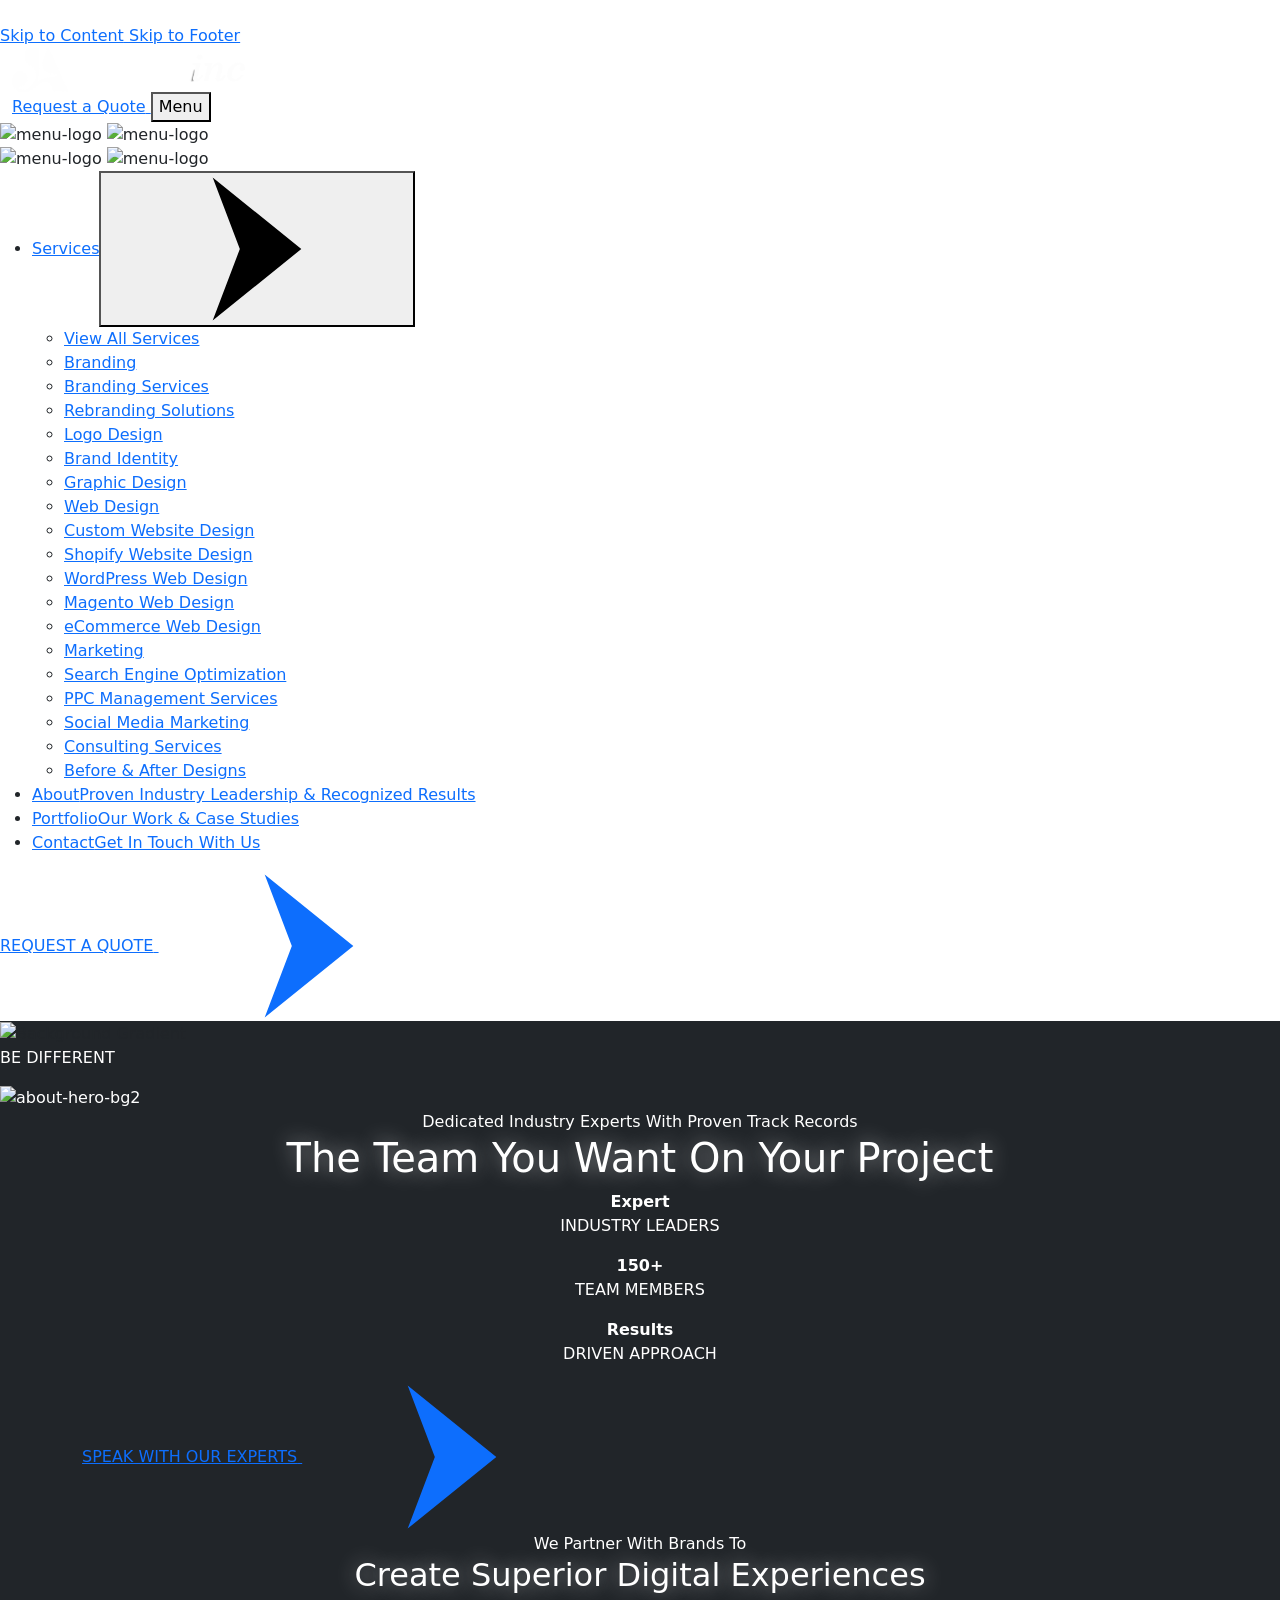
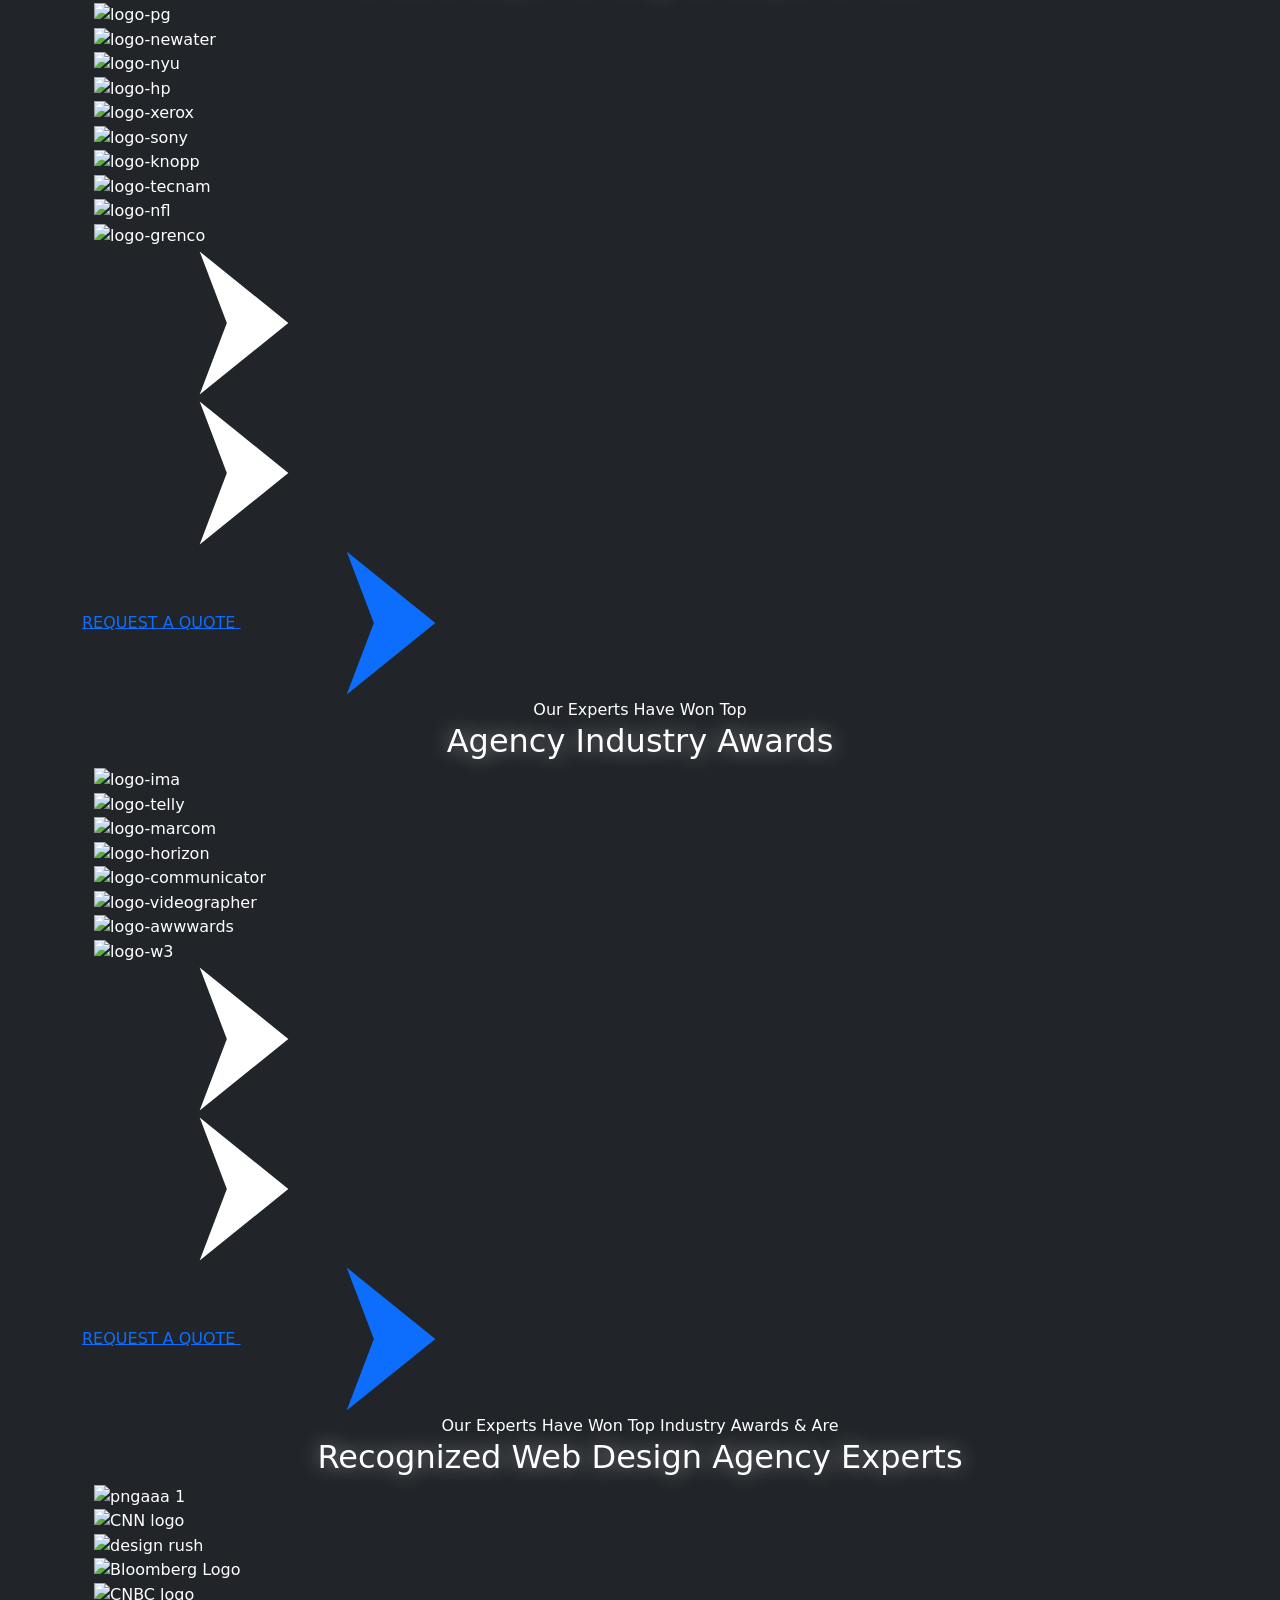
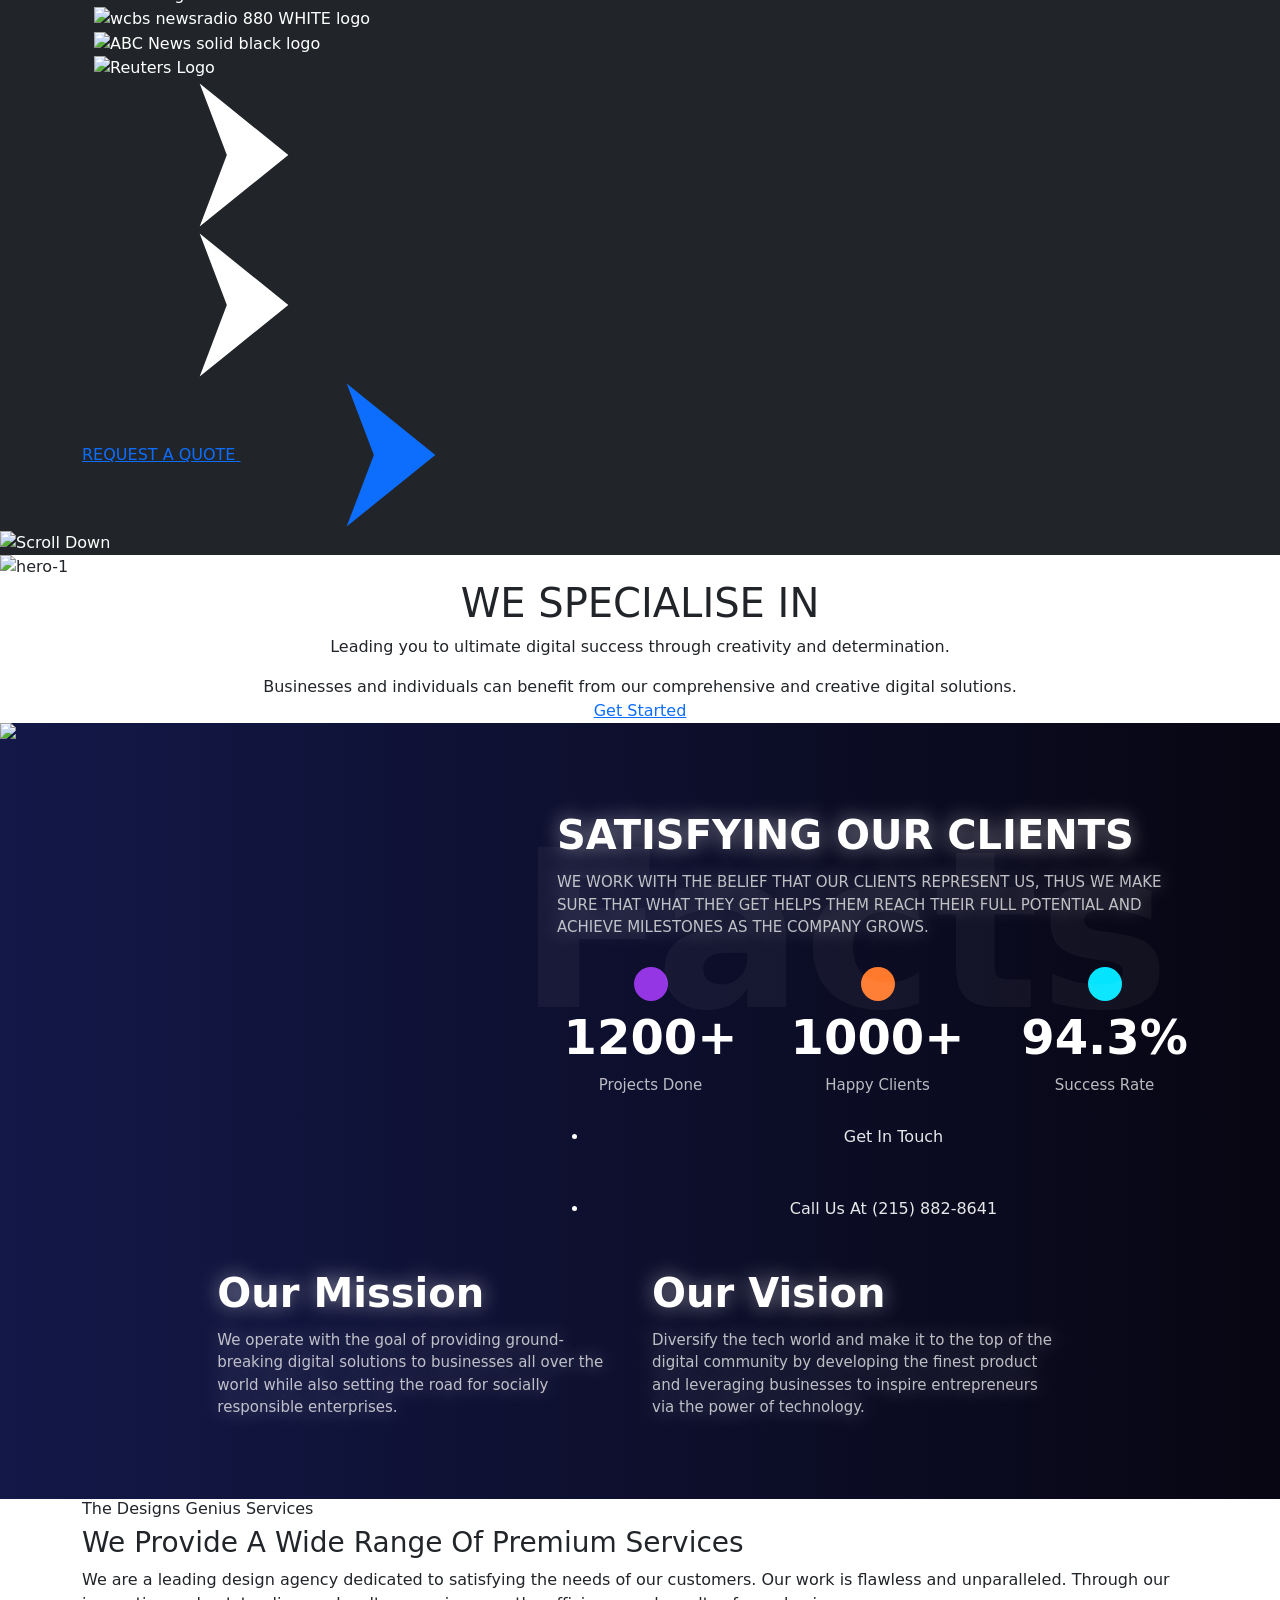
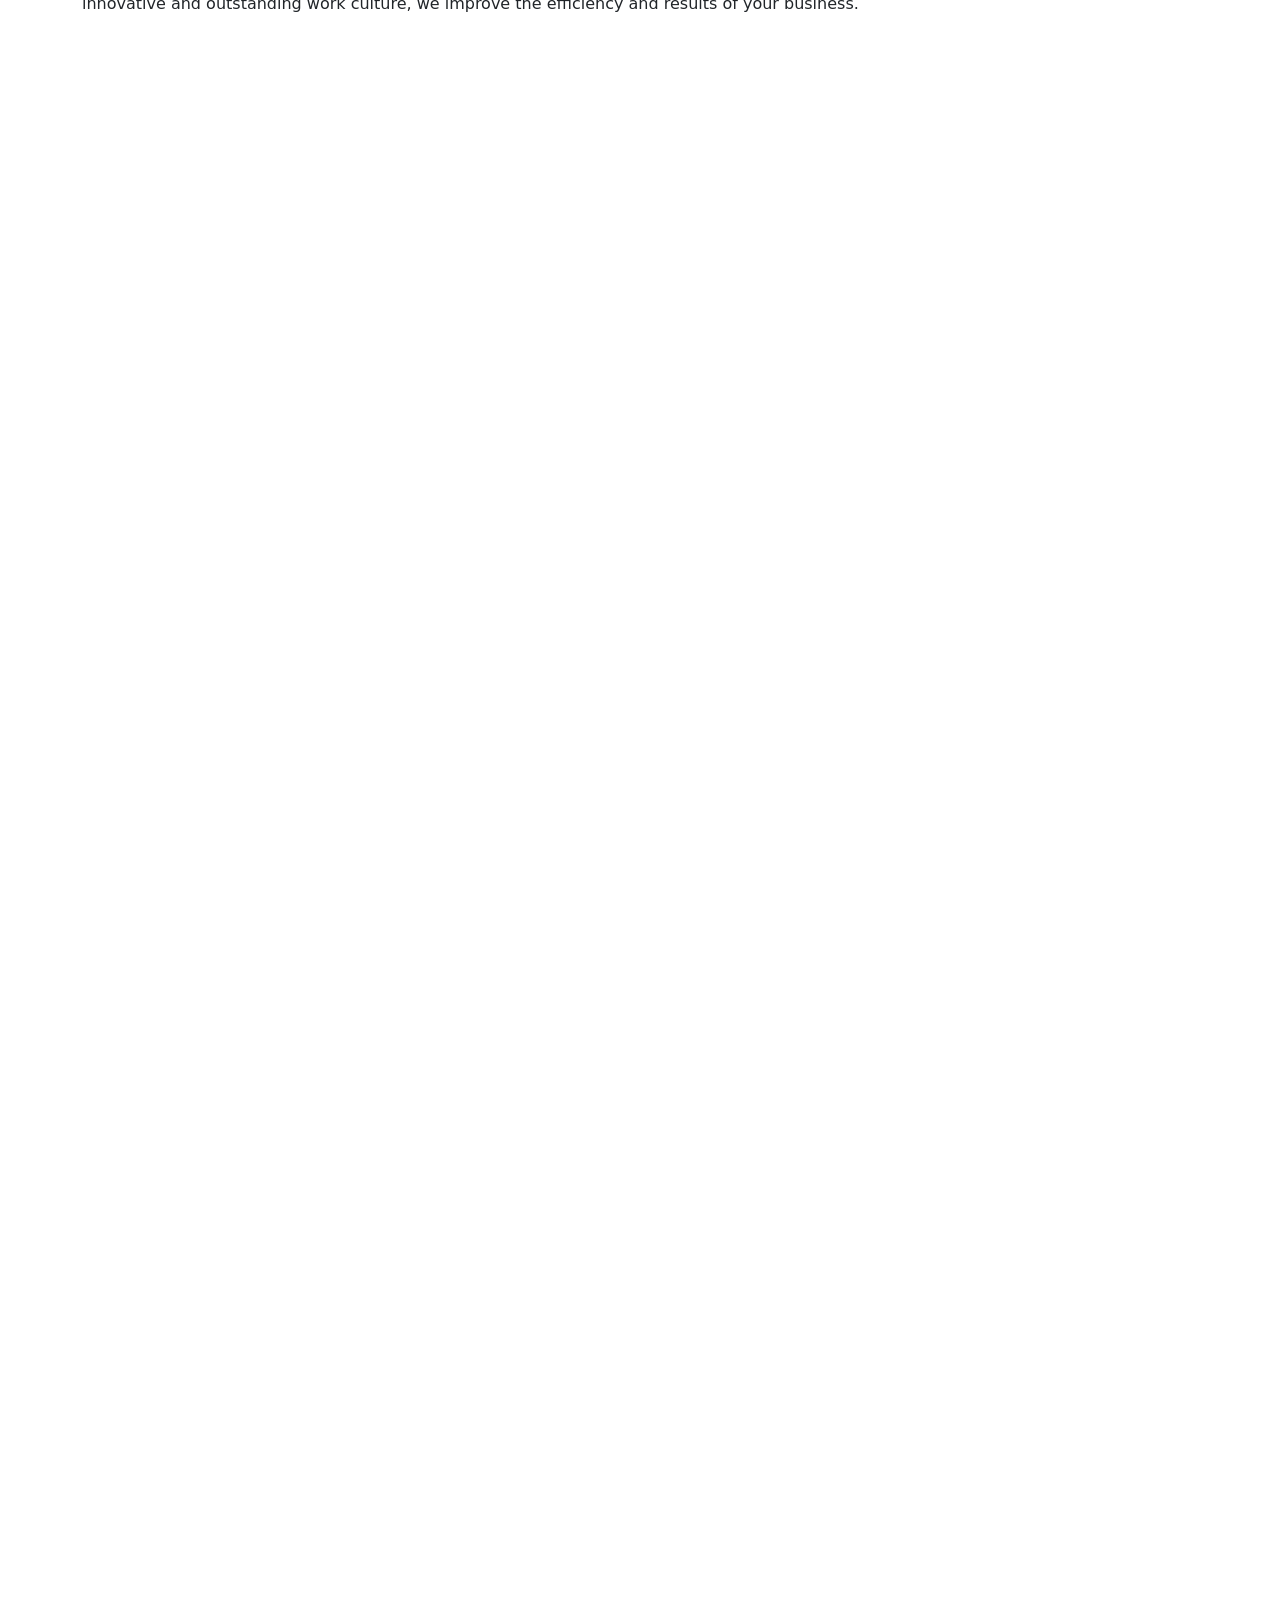
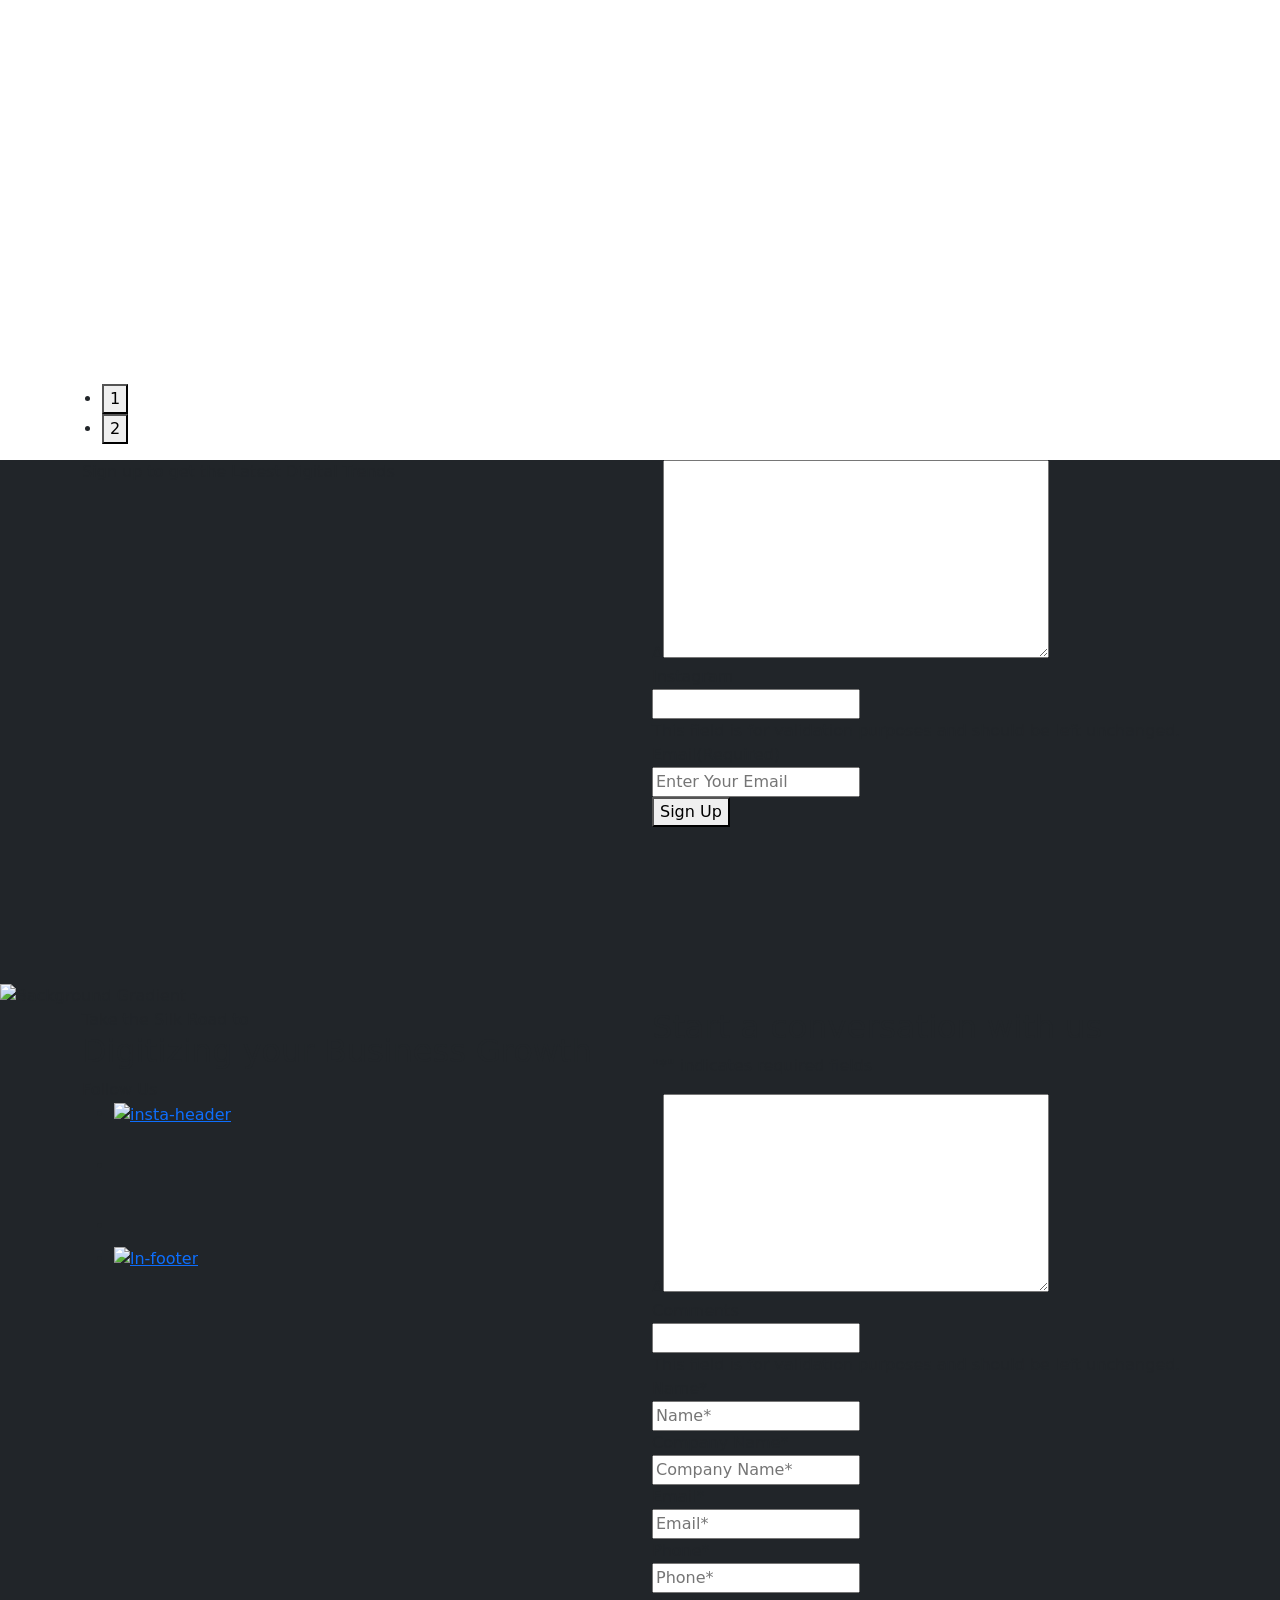
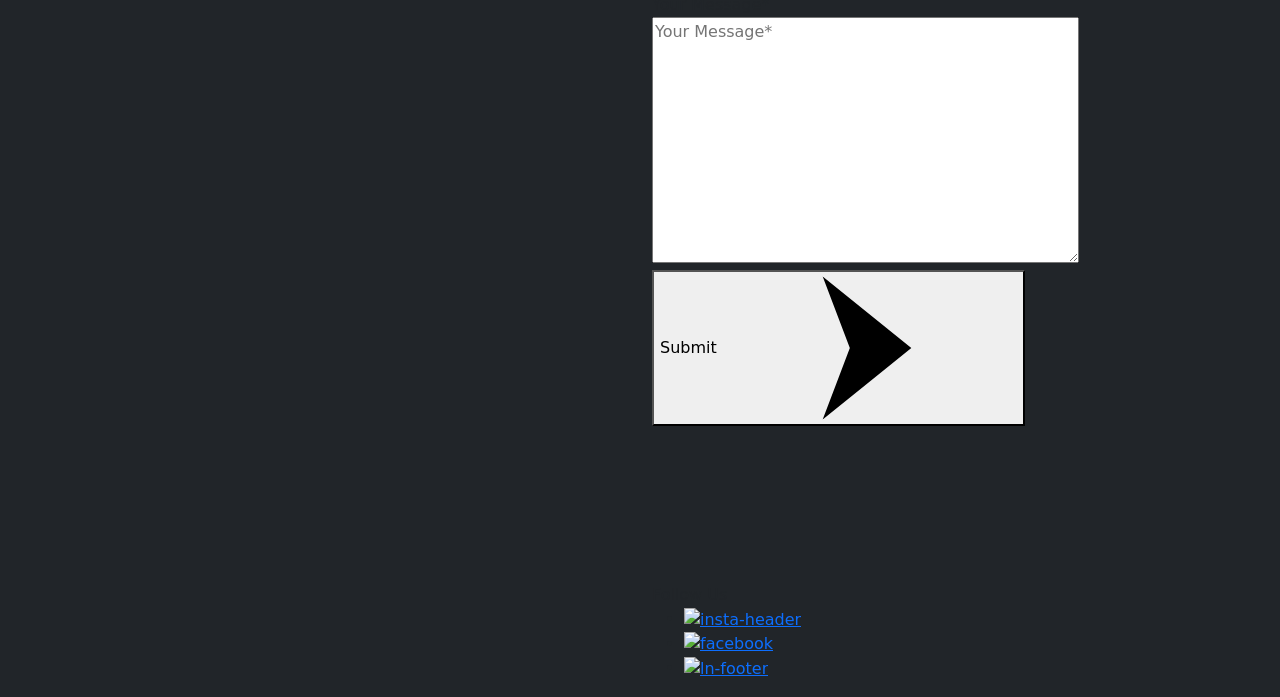
==== commit f86e21c9: "about" ====
--- a/about.html
+++ b/about.html
@@ -1,1167 +1,1965 @@
 <!DOCTYPE html>
 
 <html lang="en-US">
+
 <head>
-<meta charset="utf-8"/>
-
-<meta content="width=device-width, initial-scale=1" name="viewport"/>
-<link href="http://gmpg.org/xfn/11" rel="profile"/>
-<link href="https://www.digitalsilk.com/xmlrpc.php" rel="pingback"/>
-<link as="font" crossorigin="" fetchpriority="high" href="https://www.digitalsilk.com/wp-content/themes/digitalsilk/assets/fonts/roboto/roboto-v30-latin-regular.woff2" rel="preload" type="font/woff2"/>
-<meta content="index, follow, max-image-preview:large, max-snippet:-1, max-video-preview:-1" name="robots"/>
-<!-- This site is optimized with the Yoast SEO Premium plugin v20.5 (Yoast SEO v26.6) - https://yoast.com/wordpress/plugins/seo/ -->
-<title>About - JA Designs inc Agency</title>
-<meta content="JA Designs inc Agency is a creative digital agency that offers high-end digital solutions, from digital marketing, to web, app and software design and development." name="description"/>
-<link href="https://www.digitalsilk.com/about/" rel="canonical"/>
-<meta content="en_US" property="og:locale"/>
-<meta content="article" property="og:type"/>
-<meta content="About" property="og:title">
-<meta content="JA Designs inc Agency is a creative digital agency that offers high-end digital solutions, from digital marketing, to web, app and software design and development." property="og:description">
-<meta content="https://www.digitalsilk.com/about/" property="og:url"/>
-<meta content="JA Designs inc Agency" property="og:site_name"/>
-<meta content="2025-10-30T18:52:29+00:00" property="article:modified_time"/>
-<meta content="https://www.digitalsilk.com/wp-content/uploads/2022/12/digitalsilk.com_social-share.jpg" property="og:image"/>
-<meta content="1200" property="og:image:width"/>
-<meta content="600" property="og:image:height"/>
-<meta content="image/jpeg" property="og:image:type"/>
-<meta content="summary_large_image" name="twitter:card"/>
-<meta content="Est. reading time" name="twitter:label1"/>
-<meta content="15 minutes" name="twitter:data1"/>
-<script class="yoast-schema-graph" type="application/ld+json">{"@context":"https://schema.org","@graph":[{"@type":"WebPage","@id":"https://www.digitalsilk.com/about/","url":"https://www.digitalsilk.com/about/","name":"About - JA Designs inc Agency","isPartOf":{"@id":"https://www.digitalsilk.com/#website"},"datePublished":"2022-07-21T15:57:53+00:00","dateModified":"2025-10-30T18:52:29+00:00","description":"JA Designs inc Agency is a creative digital agency that offers high-end digital solutions, from digital marketing, to web, app and software design and development.","inLanguage":"en-US","potentialAction":[{"@type":"ReadAction","target":["https://www.digitalsilk.com/about/"]}]},{"@type":"WebSite","@id":"https://www.digitalsilk.com/#website","url":"https://www.digitalsilk.com/","name":"JA Designs inc Agency","description":"Growing Brands Online","publisher":{"@id":"https://www.digitalsilk.com/#organization"},"potentialAction":[{"@type":"SearchAction","target":{"@type":"EntryPoint","urlTemplate":"https://www.digitalsilk.com/?s={search_term_string}"},"query-input":{"@type":"PropertyValueSpecification","valueRequired":true,"valueName":"search_term_string"}}],"inLanguage":"en-US"},{"@type":"Organization","@id":"https://www.digitalsilk.com/#organization","name":"Full-Service Web Design Agency | JA Designs inc Agency","url":"https://www.digitalsilk.com/","logo":{"@type":"ImageObject","inLanguage":"en-US","@id":"https://www.digitalsilk.com/#/schema/logo/image/","url":"https://www.digitalsilk.com/wp-content/uploads/2022/12/digitalsilk.com_social-share.jpg","contentUrl":"https://www.digitalsilk.com/wp-content/uploads/2022/12/digitalsilk.com_social-share.jpg","width":1200,"height":600,"caption":"Full-Service Web Design Agency | JA Designs inc Agency"},"image":{"@id":"https://www.digitalsilk.com/#/schema/logo/image/"},"sameAs":["https://www.linkedin.com/company/digitalsilk/","#"]}]}</script>
-<!-- / Yoast SEO Premium plugin. -->
-<link href="//js.hs-scripts.com" rel="dns-prefetch"/>
-<link href="//www.digitalsilk.com" rel="dns-prefetch"/>
-<link href="https://www.digitalsilk.com/wp-json/oembed/1.0/embed?url=https%3A%2F%2Fwww.digitalsilk.com%2Fabout%2F" rel="alternate" title="oEmbed (JSON)" type="application/json+oembed"/>
-<link href="https://www.digitalsilk.com/wp-json/oembed/1.0/embed?url=https%3A%2F%2Fwww.digitalsilk.com%2Fabout%2F&amp;format=xml" rel="alternate" title="oEmbed (XML)" type="text/xml+oembed"/>
-<link as="style" href="https://www.digitalsilk.com/wp-content/plugins/table-header-bc-color/style.css?ver=1767106684" id="table-styling-style-css" onload="this.onload=null;this.rel='stylesheet'" rel="preload"/>
-<noscript>
-<link href="https://www.digitalsilk.com/wp-content/plugins/table-header-bc-color/style.css?ver=1767106684" id="table-styling-style-css" media="all" rel="stylesheet" type="text/css">
-</link></noscript>
-<link as="style" href="https://www.digitalsilk.com/wp-content/plugins/yop-poll/public/assets/css/yop-poll-public-6.5.39.css?ver=6.9" id="yop-public-css" onload="this.onload=null;this.rel='stylesheet'" rel="preload">
-<noscript>
-<link href="https://www.digitalsilk.com/wp-content/plugins/yop-poll/public/assets/css/yop-poll-public-6.5.39.css?ver=6.9" id="yop-public-css" media="all" rel="stylesheet" type="text/css">
-</link></noscript>
-<link as="style" href="https://www.digitalsilk.com/wp-content/plugins/complianz-gdpr-premium/assets/css/cookieblocker.min.css?ver=1767106551" id="cmplz-general-css" onload="this.onload=null;this.rel='stylesheet'" rel="preload"/>
-<noscript>
-<link href="https://www.digitalsilk.com/wp-content/plugins/complianz-gdpr-premium/assets/css/cookieblocker.min.css?ver=1767106551" id="cmplz-general-css" media="all" rel="stylesheet" type="text/css"/>
-</noscript>
-<link as="style" href="https://www.digitalsilk.com/wp-content/themes/digitalsilk/assets/_dist/css/main.css?ver=1767106552" id="main-css-css" onload="this.onload=null;this.rel='stylesheet'" rel="preload"/>
-<noscript>
-<link href="https://www.digitalsilk.com/wp-content/themes/digitalsilk/assets/_dist/css/main.css?ver=1767106552" id="main-css-css" media="" rel="stylesheet" type="text/css"/>
-</noscript>
-<link as="style" href="https://www.digitalsilk.com/wp-content/themes/digitalsilk/assets/vendors/swiper/swiper-bundle.min.css?ver=1.8" id="swiper-css-css" onload="this.onload=null;this.rel='stylesheet'" rel="preload"/>
-<noscript>
-<link href="https://www.digitalsilk.com/wp-content/themes/digitalsilk/assets/vendors/swiper/swiper-bundle.min.css?ver=1.8" id="swiper-css-css" media="all" rel="stylesheet" type="text/css"/>
-</noscript>
-
-<script id="jquery-core-js" src="https://www.digitalsilk.com/wp-includes/js/jquery/jquery.min.js?ver=3.7.1" type="text/javascript"></script>
-<script defer="" id="jquery-migrate-js" src="https://www.digitalsilk.com/wp-includes/js/jquery/jquery-migrate.min.js?ver=3.4.1" type="text/javascript"></script>
-
-<script defer="" id="bodhi_svg_inline-js" src="https://www.digitalsilk.com/wp-content/plugins/svg-support/js/min/svgs-inline-min.js" type="text/javascript"></script>
-
-
-<script defer="" id="yop-public-js" src="https://www.digitalsilk.com/wp-content/plugins/yop-poll/public/assets/js/yop-poll-public-6.5.39.min.js?ver=6.9" type="text/javascript"></script>
-<script defer="" id="loadCSS-js" src="https://www.digitalsilk.com/wp-content/themes/digitalsilk/assets/vendors/cssrelpreload.js" type="text/javascript"></script>
-<link href="https://www.digitalsilk.com/xmlrpc.php?rsd" rel="EditURI" title="RSD" type="application/rsd+xml"/>
-<meta content="WordPress 6.9" name="generator"/>
-<link href="https://www.digitalsilk.com/?p=188" rel="shortlink"/>
-<!-- DO NOT COPY THIS SNIPPET! Start of Page Analytics Tracking for HubSpot WordPress plugin v11.3.33-->
-
-<!-- DO NOT COPY THIS SNIPPET! End of Page Analytics Tracking for HubSpot WordPress plugin -->
-<link href="https://www.digitalsilk.com/wp-content/uploads/2022/10/favicon_32x32.png" rel="icon" sizes="32x32"/>
-<link href="https://www.digitalsilk.com/wp-content/uploads/2022/10/favicon_32x32.png" rel="icon" sizes="192x192"/>
-<link href="https://www.digitalsilk.com/wp-content/uploads/2022/10/favicon_32x32.png" rel="apple-touch-icon"/>
-<meta content="https://www.digitalsilk.com/wp-content/uploads/2022/10/favicon_32x32.png" name="msapplication-TileImage"/>
-<link as="style" href="https://www.digitalsilk.com/wp-content/plugins/gravityforms/assets/css/dist/basic.min.css?ver=2.9.24" id="gform_basic-css" onload="this.onload=null;this.rel='stylesheet'" rel="preload"/>
-<noscript>
-<link href="https://www.digitalsilk.com/wp-content/plugins/gravityforms/assets/css/dist/basic.min.css?ver=2.9.24" id="gform_basic-css" media="all" rel="stylesheet" type="text/css"/>
-</noscript>
-<link as="style" href="https://www.digitalsilk.com/wp-content/plugins/gravityforms/assets/css/dist/theme-components.min.css?ver=2.9.24" id="gform_theme_components-css" onload="this.onload=null;this.rel='stylesheet'" rel="preload"/>
-<noscript>
-<link href="https://www.digitalsilk.com/wp-content/plugins/gravityforms/assets/css/dist/theme-components.min.css?ver=2.9.24" id="gform_theme_components-css" media="all" rel="stylesheet" type="text/css"/>
-</noscript>
-<link as="style" href="https://www.digitalsilk.com/wp-content/plugins/gravityforms/assets/css/dist/theme.min.css?ver=2.9.24" id="gform_theme-css" onload="this.onload=null;this.rel='stylesheet'" rel="preload"/>
-<noscript>
-<link href="https://www.digitalsilk.com/wp-content/plugins/gravityforms/assets/css/dist/theme.min.css?ver=2.9.24" id="gform_theme-css" media="all" rel="stylesheet" type="text/css"/>
-</noscript>
-<link href="css/style.css" rel="stylesheet"/>
-</link></meta></meta></head>
-<body class="wp-singular page-template page-template-templates page-template-template-ds-blocks page-template-templatestemplate-ds-blocks-php page page-id-188 wp-theme-digitalsilk page-about" data-cmplz="1">
-<div class="svg-sprite"><svg class="inline-style-0b9e3f2a" height="0" width="0">
-<symbol fill="none" id="arrow-24" viewbox="0 0 17 11" xmlns="http://www.w3.org/2000/svg">
-<path d="M8.886 9.742a.5.5 0 01-.772 0l-6.629-8.07c-.362-.44.18-1.047.66-.736l5.538 3.596a1.5 1.5 0 001.634 0L14.856.936c.48-.311 1.021.295.659.737L8.886 9.742z" fill="currentColor" stroke="currentColor"></path>
-</symbol>
-<symbol fill="none" id="arrow-new24" viewbox="0 0 18 18" xmlns="http://www.w3.org/2000/svg">
-<path clip-rule="evenodd" d="M13.672 4.595H1.583V.525h16.159v16.16h-4.07V4.594z" fill="currentColor" fill-rule="evenodd"></path>
-<path clip-rule="evenodd" d="M.742 14.884L13.55 2.076l2.877 2.878L3.62 17.76.742 14.884z" fill="currentColor" fill-rule="evenodd" opacity=".4"></path>
-</symbol>
-<symbol id="bc-home" viewbox="0 0 18 18" xmlns="http://www.w3.org/2000/svg">
-<path d="M9 2.561l-7 5.6V16h5v-4h4v4h5V8.642a1 1 0 00-.375-.781L9 2.561zM9 0l7.874 6.3A3 3 0 0118 8.641V16a2 2 0 01-2 2H2a2 2 0 01-2-2V8.161A2 2 0 01.75 6.6L9 0z"></path>
-</symbol>
-<symbol fill="none" id="big-chev" viewbox="0 0 48 72" xmlns="http://www.w3.org/2000/svg">
-<path d="M47.849 36L.72 72l14.436-36L.72 0 47.85 36z" fill="#fff"></path>
-</symbol>
-<symbol fill="none" id="big-chev-gradient" viewbox="0 0 48 72" xmlns="http://www.w3.org/2000/svg">
-<path d="M47.849 36L.72 72l14.436-36L.72 0 47.85 36z" fill="#F2F2F2"></path>
-<path d="M47.849 36L.72 72l14.436-36L.72 0 47.85 36z" fill="url(#aepaint0_linear_10363_1752)"></path>
-<defs>
-<lineargradient gradientunits="userSpaceOnUse" id="aepaint0_linear_10363_1752" x1="51.284" x2="-7.08" y1="71.999" y2="34.25">
-<stop stop-color="#903CE6"></stop>
-<stop offset="1" stop-color="#04E4FF"></stop>
-</lineargradient>
-</defs>
-</symbol>
-<symbol fill="none" id="box-cta-close" viewbox="0 0 10 10" xmlns="http://www.w3.org/2000/svg">
-<g opacity=".8" stroke="#fff" stroke-opacity=".8">
-<path d="M0-.5h13.089" transform="rotate(135 4.628 1.917)"></path>
-<path d="M0-.5h13.089" transform="scale(1 -1) rotate(-45 .372 -.9)"></path>
-</g>
-</symbol>
-<symbol fill="none" id="box-cta-icon" viewbox="0 0 65 78" xmlns="http://www.w3.org/2000/svg">
-<g filter="url(#agfilter0_f_2585_1373)">
-<rect height="66" rx="3" stroke="url(#agpaint0_linear_2585_1373)" stroke-width="4" transform="rotate(-180 59 72)" width="53" x="59" y="72"></rect>
-</g>
-<path d="M58.75 71.75H6.25V6.25h52.5z" stroke="#fff" stroke-width=".5"></path>
-<path d="M38.26 39L25.588 51.047 31.72 39l-6.133-12.048L38.26 39z" fill="#fff"></path>
-<defs>
-<lineargradient gradientunits="userSpaceOnUse" id="agpaint0_linear_2585_1373" x1="107.967" x2="51.633" y1="138" y2="116.553">
-<stop stop-color="#00D1FF"></stop>
-<stop offset=".45" stop-color="#4868F0"></stop>
-<stop offset="1" stop-color="#A24EEE"></stop>
-</lineargradient>
-<filter color-interpolation-filters="sRGB" filterunits="userSpaceOnUse" height="78" id="agfilter0_f_2585_1373" width="65" x="0" y="0">
-<feflood flood-opacity="0" result="BackgroundImageFix"></feflood>
-<feblend in="SourceGraphic" in2="BackgroundImageFix" result="shape"></feblend>
-<fegaussianblur result="effect1_foregroundBlur_2585_1373" stddeviation="2"></fegaussianblur>
-</filter>
-</defs>
-</symbol>
-<symbol fill="none" id="btn-arrow-gradient" viewbox="0 0 13 22" xmlns="http://www.w3.org/2000/svg">
-<path d="M13 11L0 21.5 3.982 11 0 .5 13 11z" fill="url(#ahpaint0_linear_3003_46966)"></path>
-<defs>
-<lineargradient gradientunits="userSpaceOnUse" id="ahpaint0_linear_3003_46966" x1="13" x2="6.765" y1=".844" y2="22.976">
-<stop stop-color="#04E4FF"></stop>
-<stop offset="1" stop-color="#009CFF"></stop>
-</lineargradient>
-</defs>
-</symbol>
-<symbol fill="none" id="check-mark" viewbox="0 0 22 16" xmlns="http://www.w3.org/2000/svg">
-<path clip-rule="evenodd" d="M11.426 12.807L2.878 4.26 0 7.137l8.548 8.548 2.878-2.878z" fill="#04E4FF" fill-rule="evenodd" opacity=".6"></path>
-<path clip-rule="evenodd" d="M18.485 0L5.678 12.807l2.877 2.878L21.363 2.878 18.485 0z" fill="#04E4FF" fill-rule="evenodd"></path>
-</symbol>
-<symbol fill="none" id="chev-arrow" viewbox="0 0 20 50" xmlns="http://www.w3.org/2000/svg">
-<path d="M0 25.023h8.417S17.648 4.93 19.006 1.402c.19-.495-.03-1.167-.815-1.358-.784-.19-1.357.272-1.9.815C15.476 1.673 0 25.023 0 25.023z" fill="#4FBAEE"></path>
-<path d="M0 24.979h8.417s9.231 20.09 10.589 23.62c.19.495-.03 1.167-.815 1.358-.784.19-1.357-.272-1.9-.815C15.476 48.328 0 24.978 0 24.978z" fill="#5AA6C8"></path>
-</symbol>
-<symbol fill="none" id="chev-arrow1" viewbox="0 0 20 50" xmlns="http://www.w3.org/2000/svg">
-<path d="M19.14 25.023h-8.417S1.493 4.93.135 1.402C-.055.907.165.235.949.044c.785-.19 1.358.272 1.9.815.815.814 16.29 24.164 16.29 24.164z" fill="#4FBAEE"></path>
-<path d="M19.14 24.979h-8.417S1.493 45.069.135 48.599c-.19.495.03 1.167.814 1.358.785.19 1.358-.272 1.9-.815.815-.814 16.29-24.164 16.29-24.164z" fill="#5AA6C8"></path>
-</symbol>
-<symbol fill="none" id="close-thin" viewbox="0 0 14 14" xmlns="http://www.w3.org/2000/svg">
-<path d="M13.36.866l-12.5 12.5M.806.866l12.5 12.5" stroke="currentColor" stroke-width="1.5"></path>
-</symbol>
-<symbol fill="none" id="download-2" viewbox="0 0 32 28" xmlns="http://www.w3.org/2000/svg">
-<path d="M31.204 14.16c0-1.274-.229-2.515-.686-3.69a.45.45 0 00-.555-.262.45.45 0 00-.261.555c.424 1.078.62 2.22.62 3.364 0 5.191-4.244 9.436-9.436 9.436s-9.437-4.244-9.437-9.436c0-5.16 4.245-9.404 9.437-9.404.392 0 .816.032 1.208.065h.065a9.32 9.32 0 015.42 2.677.454.454 0 00.621 0 .454.454 0 000-.62c-1.535-1.535-3.461-2.547-5.584-2.873V3.09c0-1.078-.783-1.96-1.828-2.09H3.122C1.947 1.033 1 1.98 1 3.123 1 2.437 3.122 1 3.122 1 1.947 1 1 3.123 1 3.123V22.747s0 .033.033.033c0 0 0 .032.032.032l.033.033 1.6 1.6.947.947 1.796 1.796.032.033s.033 0 .033.032c0 0 .033 0 .033.033 0 0 .032 0 .032.032h14.891a2.118 2.118 0 002.122-2.122v-.882c4.898-.783 8.62-5.028 8.62-10.155zM5.31 25.816L2.535 23.04h2.71a.07.07 0 01.065.065v2.71zm16.425-.588a1.24 1.24 0 01-1.241 1.24H6.159v-3.363a.948.948 0 00-.947-.947h-3.33V3.123c0-.686.555-1.241 1.24-1.241h17.372c.686 0 1.24.555 1.24 1.24v.752c-.293-.033-.554-.033-.848-.033-5.682 0-10.319 4.637-10.319 10.318 0 5.682 4.637 10.319 10.319 10.319.294 0 .588 0 .849-.033v.784z" fill="currentColor"></path>
-<path d="M3.122 1h17.666a2.087 2.087 0 011.828 2.09v.882c2.123.326 4.05 1.338 5.584 2.873a.454.454 0 010 .62.454.454 0 01-.62 0 9.32 9.32 0 00-5.42-2.677h-.066a14.974 14.974 0 00-1.208-.065c-5.192 0-9.437 4.244-9.437 9.404 0 5.191 4.245 9.436 9.437 9.436 5.192 0 9.437-4.244 9.437-9.436a9.162 9.162 0 00-.621-3.364.45.45 0 01.261-.555.45.45 0 01.555.261c.457 1.176.686 2.417.686 3.69 0 5.127-3.722 9.372-8.62 10.155v.882a2.118 2.118 0 01-2.123 2.122H5.571c0-.032-.032-.032-.032-.032 0-.033-.033-.033-.033-.033 0-.032-.033-.032-.033-.032l-.032-.033-1.796-1.796-.947-.947-1.6-1.6-.033-.033c-.032 0-.032-.032-.032-.032C1 22.78 1 22.747 1 22.747V3.123M3.122 1C1.947 1.033 1 1.98 1 3.123M3.122 1S1 2.437 1 3.123M3.122 1h16.752M3.122 1C1.947 1 1 3.123 1 3.123m4.31 22.694L2.535 23.04h2.71a.07.07 0 01.065.065v2.71zm16.425-.588a1.24 1.24 0 01-1.241 1.24H6.159v-3.363a.948.948 0 00-.947-.947h-3.33V3.123c0-.686.555-1.241 1.24-1.241h17.372c.686 0 1.24.555 1.24 1.24v.752c-.293-.033-.554-.033-.848-.033-5.682 0-10.319 4.637-10.319 10.318 0 5.682 4.637 10.319 10.319 10.319.294 0 .588 0 .849-.033v.784z" stroke="currentColor" stroke-width=".5"></path>
-<path d="M20.892 15.893a.5.5 0 00.708 0l3.182-3.182a.5.5 0 10-.707-.707l-2.829 2.828-2.828-2.829a.5.5 0 10-.707.708l3.181 3.182zm-.146-6.966v6.612h1V8.927h-1z" fill="currentColor"></path>
-<path d="M16.838 18.345h8.816" stroke="currentColor"></path>
-</symbol>
-<symbol fill="none" id="ds-logo" viewbox="44.1 104.9 1825.9 249.4" xmlns="http://www.w3.org/2000/svg">
-<path d="M95 306h28c25 0 45-6 56-18 12-12 17-30 17-56s-6-44-18-56c-12-13-30-18-55-18H95v148zm-48 42l-1-231 62-1c25 0 44 2 58 5a100 100 0 0169 56c8 16 11 35 11 55 1 20-3 38-11 55-7 15-17 29-31 39-11 8-22 13-35 17-13 3-32 5-56 5H47zm242-232h48l1 231h-49V116zm200 109l119-1 1 4v8c0 35-10 62-29 84a99 99 0 01-77 32 119 119 0 01-122-121c0-35 11-64 34-87s52-34 88-34a114 114 0 0193 47l-33 25c-8-11-17-18-26-23-9-4-20-7-32-7-23 0-41 8-54 22a81 81 0 00-21 57c0 24 7 42 21 56 13 15 31 22 53 22 16 0 29-4 39-12s15-18 15-30v-3h-35l-34-39zm159-110h49l1 231h-49l-1-231zm187 41l1 190h-49l-1-190-56 1v-42l182-1-16 42h-61zm186-42h-55l-87 231h53l61-194c1 8 32 105 32 105l-43 1 73 87h56l-90-230zm114 231V113h48l1 189h55l35 42-139 1z" fill="#fff" fill-opacity=".1"></path>
-<path d="M95 306v1h28c26 0 45-6 56-18 12-13 18-31 18-57s-6-45-18-57-31-18-56-18H94v1l1 148zm140-19a103 103 0 01-66 56c-13 3-32 4-56 4H47V117h61c25 0 44 1 58 5a100 100 0 0169 56c7 15 11 34 11 54s-3 38-11 55zm319-165c15 8 29 20 41 35l-32 24c-8-10-17-18-26-22s-20-7-32-7c-23 0-41 7-55 22a81 81 0 00-20 57c0 24 7 42 21 57 13 14 31 21 53 21 16 0 29-3 39-11s15-19 15-31v-3h-35l-33-39h118l1 4v7c0 34-10 62-30 84a99 99 0 01-76 32c-35 0-64-11-87-34s-35-52-35-87 11-64 34-87c24-22 52-34 88-34 18 0 36 4 51 12zm281 34h-1l1 189h-48V156h-57v-41l181-1-15 42h-61zm275 187l-54 1-73-87h42v-2l-1-3-4-11a13445 13445 0 01-27-90h-1l-3 10a2897 2897 0 01-28 90 39351 39351 0 01-27 86l-2 6-1 2h-51l86-231h55l89 229zm129-40l34 41h-137l-1-230h48v189h56zM289 116h48v231h-47l-1-231zm360-1h48v230l-48 1V115z" stroke="#fff" stroke-opacity=".2"></path>
-<path d="M1474 112h49l1 230h-49l-1-230zm207 188l-56 1-1-189h-48v231l140-1-35-42zm102-84l82-105h-57l-76 105V111l-50 1 1 125 49 58v-74l78 120h58l-85-125zm-363 23c-10-11-24-21-44-30l-10-5c-23-10-36-21-36-33 0-8 3-14 10-19 5-5 13-7 23-8 8 0 15 2 20 5 6 4 11 9 14 15l29-28c-8-10-17-17-27-22s-22-7-36-7c-24 0-43 6-58 19a58 58 0 00-23 46c0 15 4 26 12 36s22 20 42 30l17 9c22 10 33 21 33 32 0 10-4 17-10 22-6 6-15 9-27 9-10 0-19-2-26-7-8-5-13-11-16-20l-26 1 55 64 18 2c24 0 44-7 59-20s22-30 22-52c-1-14-6-27-15-39z" fill="#fff" fill-opacity=".1"></path>
-<path d="M1625 301h56l34 41h-138l-1-230h48l1 189zm158-85v1l84 123-57 1-77-121-1-1v75l-49-57V112h48l1 104v1l1-1 76-104h55l-81 104zm-407-7c19 10 34 20 43 31s14 24 15 38c0 22-7 39-21 52a87 87 0 01-59 19l-18-1-54-64h24c3 8 9 14 17 19 7 5 16 7 26 7 12 0 21-3 27-8 7-6 10-13 10-23 0-6-3-11-8-17l-25-16-17-8c-20-10-34-21-42-30-8-10-11-21-11-36 0-19 7-34 22-46s34-19 58-19c14 0 26 2 36 7 9 5 18 12 26 22l-28 27a35 35 0 00-34-19c-10 0-18 2-24 7s-9 12-9 20c0 6 3 12 9 18 6 5 15 11 27 16l6 2v1l4 1zm99-96h48v229h-47l-1-229z" stroke="#fff" stroke-opacity=".2"></path>
-</symbol>
-<symbol fill="none" id="globe-icon" viewbox="0 0 20 20" xmlns="http://www.w3.org/2000/svg">
-<path d="M19.998 9.999v-.005a9.953 9.953 0 00-3.334-7.444l-.01-.008a.499.499 0 00-.084-.073h-.001A9.932 9.932 0 009.998 0a9.938 9.938 0 00-6.592 2.487l.011-.01a.417.417 0 00-.058.055A9.97 9.97 0 000 10.002a9.959 9.959 0 003.33 7.443l.01.008a.62.62 0 00.089.081l.002.001A9.932 9.932 0 009.998 20a9.94 9.94 0 006.591-2.487l-.01.01A9.95 9.95 0 0020 10.005V10l-.002-.001zm-3.718 6.504a10.02 10.02 0 00-1.59-1.052l-.055-.027c.511-1.472.819-3.17.848-4.935v-.014h3.55a9.016 9.016 0 01-2.75 6.025l-.003.003zm-5.804-1.255a9.021 9.021 0 012.99.676l-.06-.022c-.739 1.683-1.778 2.84-2.93 3.094v-3.747zm0-.953v-3.82h4.056a15.501 15.501 0 01-.813 4.649l.032-.11a9.663 9.663 0 00-3.252-.718h-.023zm0-4.773v-3.82a9.916 9.916 0 003.339-.742l-.066.024c.462 1.35.746 2.904.783 4.52v.018h-4.056zm0-4.773V1.003c1.152.254 2.191 1.406 2.93 3.094a8.934 8.934 0 01-2.906.651l-.024.001zm2.378-3.333c.982.327 1.9.82 2.715 1.46l-.02-.015c-.369.29-.783.563-1.22.8l-.046.024a8.332 8.332 0 00-1.437-2.28l.008.008v.003zm-3.333-.41v3.743a8.999 8.999 0 01-2.99-.675l.06.022c.742-1.684 1.78-2.84 2.932-3.094l-.002.004zM5.715 3.682a9.167 9.167 0 01-1.287-.839l.02.015a8.916 8.916 0 012.631-1.426l.064-.02a8.333 8.333 0 00-1.408 2.215l-.02.055zm3.808 2.02v3.82H5.466a15.49 15.49 0 01.816-4.648l-.033.11A9.749 9.749 0 009.5 5.7h.023zm0 4.773v3.82a9.914 9.914 0 00-3.34.742l.066-.024a15.15 15.15 0 01-.783-4.52v-.018h4.057zm0 4.773v3.745C8.37 18.74 7.33 17.588 6.593 15.9a8.935 8.935 0 012.905-.65l.025-.001zM7.148 18.58a9.082 9.082 0 01-2.715-1.457l.02.015c.37-.29.783-.563 1.22-.8l.047-.024a8.16 8.16 0 001.435 2.277l-.007-.008v-.003zm7.136-2.267c.483.263.897.535 1.286.84l-.02-.016a8.913 8.913 0 01-2.631 1.427l-.063.02a8.334 8.334 0 001.407-2.215l.02-.054v-.002zm4.75-6.792h-3.551a16.419 16.419 0 00-.882-5.065l.034.115c.589-.31 1.146-.676 1.664-1.093l-.02.015a9 9 0 012.753 6.004l.001.024zM3.717 3.495c.48.39 1.02.747 1.59 1.051l.055.027c-.51 1.473-.818 3.17-.848 4.936v.013H.965a9.016 9.016 0 012.75-6.025l.003-.002zm-2.753 6.98h3.55a16.44 16.44 0 00.882 5.065l-.034-.115a10.32 10.32 0 00-1.664 1.093l.02-.015A9 9 0 01.967 10.5l-.001-.024H.965z" fill="#fff"></path>
-</symbol>
-<symbol fill="none" id="hashtag-icon" viewbox="0 0 25 25" xmlns="http://www.w3.org/2000/svg">
-<path d="M21.29 9.62a.196.196 0 00.194-.196V7.959a.196.196 0 00-.195-.195h-4.004V3.71a.196.196 0 00-.195-.195h-1.563a.196.196 0 00-.195.195v4.053H9.766V3.71a.196.196 0 00-.196-.195H8.008a.196.196 0 00-.195.195v4.053H3.71a.196.196 0 00-.195.195v1.465c0 .107.088.195.195.195h4.101v5.762H3.712a.196.196 0 00-.195.195v1.465c0 .108.088.195.195.195h4.101v4.053c0 .108.088.195.196.195H9.57a.196.196 0 00.196-.195v-4.053h5.566v4.053c0 .108.088.195.195.195h1.563a.196.196 0 00.195-.195v-4.053h4.004a.196.196 0 00.195-.195v-1.465a.196.196 0 00-.195-.195h-4.004V9.619h4.004zm-5.958 5.761H9.766V9.619h5.566v5.762z" fill="#fff"></path>
-</symbol>
-<symbol fill="none" id="lib-icon-arrow-right" viewbox="0 0 8 12" xmlns="http://www.w3.org/2000/svg">
-<path d="M1 1l5 5-5 5" stroke="currentColor" stroke-width="2"></path>
-</symbol>
-<symbol fill="none" id="lib-icon-arrow-right-big" viewbox="0 0 39 79" xmlns="http://www.w3.org/2000/svg">
-<path d="M39 39.5L0 79l18.874-39.5L0 0l39 39.5z" fill="currentColor"></path>
-</symbol>
-<symbol fill="none" id="lib-icon-arrow3" viewbox="0 0 14 22" xmlns="http://www.w3.org/2000/svg">
-<path d="M13.5 11L.5 21.5 4.482 11 .5.5l13 10.5z" fill="currentColor"></path>
-</symbol>
-<symbol fill="none" id="lib-icon-close-video" viewbox="0 0 22 21" xmlns="http://www.w3.org/2000/svg">
-<path d="M20.191 1.308L1.807 19.692M1.807 1.308l18.385 18.384" stroke="#fff" stroke-width="3"></path>
-</symbol>
-<symbol fill="none" id="lib-icon-email" viewbox="0 0 19 14" xmlns="http://www.w3.org/2000/svg">
-<path d="M17.774 13.638H.373c-.093 0-.28-.093-.28-.28V.704c0-.093.094-.28.28-.28h17.401c.093 0 .28.094.28.28v12.749c-.093.093-.186.186-.28.186zM.56 13.172h16.936V.89H.56v12.283z" fill="currentColor"></path>
-<path d="M17.774 13.732H.372A.4.4 0 010 13.36V.704A.4.4 0 01.372.332h17.402a.4.4 0 01.372.372v12.749c-.093.093-.186.279-.372.279zM.372.518a.2.2 0 00-.186.186v12.749a.2.2 0 00.186.186h17.402a.2.2 0 00.186-.186V.704a.2.2 0 00-.186-.186H.372zm17.122 12.749H.558c-.093 0-.093 0-.093-.093V.89c0-.093 0-.093.093-.093h16.936c.093 0 .093 0 .093.093l-.093 12.377c.093-.093.093 0 0 0zM.651 13.08h16.75V.983H.651v12.098z" fill="currentColor"></path>
-<path d="M9.027 8.987c-.093 0-.093 0-.186-.093L.093.891a.283.283 0 010-.372.283.283 0 01.372 0l8.562 7.91 8.56-7.91a.283.283 0 01.373 0 .283.283 0 010 .372L9.213 8.894c-.093.093-.093.093-.186.093z" fill="currentColor"></path>
-<path d="M9.026 9.08c-.093 0-.186 0-.186-.094L.093.983C0 .89 0 .797 0 .704 0 .611 0 .518.093.425.186.332.279.332.279.332c.093 0 .186 0 .28.093l8.467 7.817L17.494.425c.094-.093.187-.093.28-.093.093 0 .186 0 .279.093.093.093.093.186.093.28 0 .092 0 .185-.093.278L9.306 8.986c-.093 0-.186.093-.28.093zM.372.517C.28.518.28.518.28.611v.093s0 .093.093.093L9.12 8.8c.093.093.186.093.186 0L18.053.797l.093-.093V.611l-.093-.093h-.093l-8.561 7.91h-.093L.744.518H.372z" fill="currentColor"></path>
-</symbol>
-<symbol fill="none" id="lib-icon-mute" viewbox="0 0 60 60" xmlns="http://www.w3.org/2000/svg">
-<path d="M35 51.813v-3.876c4.042-1.166 7.344-3.406 9.906-6.718 2.563-3.313 3.844-7.073 3.844-11.282 0-4.208-1.27-7.979-3.813-11.312-2.541-3.333-5.854-5.563-9.937-6.688V8.063c5.167 1.166 9.375 3.78 12.625 7.843 3.25 4.063 4.875 8.74 4.875 14.031 0 5.292-1.625 9.97-4.875 14.032-3.25 4.062-7.458 6.677-12.625 7.843zM7.5 37.5v-15h10L30 10v40L17.5 37.5h-10zm26.25 3V19.437c2.292.709 4.115 2.042 5.469 4 1.354 1.959 2.031 4.146 2.031 6.563 0 2.375-.688 4.542-2.063 6.5-1.374 1.958-3.187 3.292-5.437 4zm-7.5-21l-7.063 6.75H11.25v7.5h7.938l7.062 6.813V19.5z" fill="#fff"></path>
-</symbol>
-<symbol fill="none" id="lib-icon-pause" viewbox="0 0 60 60" xmlns="http://www.w3.org/2000/svg">
-<path d="M23.125 40h3.75V20h-3.75v20zm10 0h3.75V20h-3.75v20zM30 55c-3.417 0-6.646-.656-9.688-1.969-3.041-1.312-5.697-3.104-7.968-5.375-2.271-2.27-4.063-4.927-5.375-7.968C5.656 36.645 5 33.416 5 30c0-3.458.656-6.708 1.969-9.75 1.312-3.042 3.104-5.688 5.375-7.938 2.27-2.25 4.927-4.03 7.969-5.343C23.354 5.656 26.582 5 30 5c3.458 0 6.708.656 9.75 1.969 3.042 1.312 5.688 3.093 7.938 5.343s4.03 4.896 5.343 7.938C54.344 23.292 55 26.542 55 30c0 3.417-.656 6.646-1.969 9.688-1.312 3.041-3.093 5.697-5.343 7.968s-4.896 4.063-7.938 5.375C36.708 54.344 33.458 55 30 55zm0-3.75c5.917 0 10.938-2.073 15.063-6.219C49.187 40.885 51.25 35.875 51.25 30c0-5.917-2.063-10.938-6.188-15.063C40.938 10.814 35.918 8.75 30 8.75c-5.875 0-10.885 2.063-15.031 6.188C10.823 19.061 8.75 24.082 8.75 30c0 5.875 2.073 10.885 6.219 15.031C19.115 49.177 24.125 51.25 30 51.25z" fill="#fff"></path>
-</symbol>
-<symbol fill="none" id="lib-icon-play" viewbox="0 0 127 127" xmlns="http://www.w3.org/2000/svg">
-<g filter="url(#axa)">
-<circle cx="63.5" cy="63.5" r="49.5" stroke="url(#axb)" stroke-width="6.9"></circle>
-<path d="M86 63L49 84V41l37 22z" stroke="url(#axc)" stroke-width="5.5"></path>
-</g>
-<circle cx="63.5" cy="63.5" r="47.8" stroke="#fff" stroke-width="3.5"></circle>
-<path d="M51 45l30 18-30 17V45z" stroke="#fff" stroke-width="4.3"></path>
-<defs>
-<lineargradient gradientunits="userSpaceOnUse" id="axb" x1="113" x2="13.6" y1="99.7" y2="99.3">
-<stop stop-color="#009CFF"></stop>
-<stop offset=".4" stop-color="#4868F0"></stop>
-<stop offset="1" stop-color="#8F35E1"></stop>
-</lineargradient>
-<lineargradient gradientunits="userSpaceOnUse" id="axc" x1="53.6" x2="53.8" y1="84" y2="41.3">
-<stop stop-color="#009CFF"></stop>
-<stop offset=".4" stop-color="#4868F0"></stop>
-<stop offset="1" stop-color="#8F35E1"></stop>
-</lineargradient>
-<filter color-interpolation-filters="sRGB" filterunits="userSpaceOnUse" height="125.1" id="axa" width="125.1" x=".9" y=".9">
-<feflood flood-opacity="0" result="BackgroundImageFix"></feflood>
-<feblend in="SourceGraphic" in2="BackgroundImageFix" result="shape"></feblend>
-<fegaussianblur result="effect1_foregroundBlur_5760_69245" stddeviation="4.8"></fegaussianblur>
-</filter>
-</defs>
-</symbol>
-<symbol fill="none" id="lib-icon-play2" viewbox="0 0 60 60" xmlns="http://www.w3.org/2000/svg">
-<path d="M23.938 40.625L40.624 30 23.937 19.375v21.25zM30 55c-3.417 0-6.646-.656-9.688-1.969-3.041-1.312-5.697-3.104-7.968-5.375-2.271-2.27-4.063-4.927-5.375-7.968C5.656 36.645 5 33.416 5 30c0-3.458.656-6.708 1.969-9.75 1.312-3.042 3.104-5.688 5.375-7.938 2.27-2.25 4.927-4.03 7.969-5.343C23.354 5.656 26.582 5 30 5c3.458 0 6.708.656 9.75 1.969 3.042 1.312 5.688 3.093 7.938 5.343s4.03 4.896 5.343 7.938C54.344 23.292 55 26.542 55 30c0 3.417-.656 6.646-1.969 9.688-1.312 3.041-3.093 5.697-5.343 7.968s-4.896 4.063-7.938 5.375C36.708 54.344 33.458 55 30 55zm0-3.75c5.917 0 10.938-2.073 15.063-6.219C49.187 40.885 51.25 35.875 51.25 30c0-5.917-2.063-10.938-6.188-15.063C40.938 10.814 35.918 8.75 30 8.75c-5.875 0-10.885 2.063-15.031 6.188C10.823 19.061 8.75 24.082 8.75 30c0 5.875 2.073 10.885 6.219 15.031C19.115 49.177 24.125 51.25 30 51.25z" fill="#fff"></path>
-</symbol>
-<symbol fill="none" id="lib-icon-search" viewbox="0 0 50 50" xmlns="http://www.w3.org/2000/svg">
-<circle cx="20.506" cy="20.506" r="13.5" stroke="currentColor" stroke-width="2" transform="rotate(-45 20.506 20.506)"></circle>
-<path d="M30.406 29.698l9.193 9.193" stroke="currentColor" stroke-width="2"></path>
-</symbol>
-<symbol fill="none" id="lib-icon-settings" viewbox="0 0 60 60" xmlns="http://www.w3.org/2000/svg">
-<path d="M24.25 55L23 47.125c-.792-.292-1.625-.688-2.5-1.188s-1.646-1.02-2.313-1.562l-7.375 3.375L5 37.5l6.75-4.938a7.44 7.44 0 01-.156-1.28c-.021-.48-.031-.907-.031-1.282s.01-.802.03-1.281c.022-.48.074-.906.157-1.281L5 22.5l5.813-10.25 7.374 3.375c.667-.542 1.438-1.063 2.313-1.563s1.708-.874 2.5-1.124L24.25 5h11.5L37 12.875c.792.292 1.635.677 2.531 1.156.896.48 1.656 1.01 2.281 1.594l7.376-3.375L55 22.5l-6.75 4.813c.083.416.135.864.156 1.343a28.855 28.855 0 010 2.656c-.02.459-.073.896-.156 1.313L55 37.5l-5.813 10.25-7.374-3.375a20.739 20.739 0 01-2.282 1.594c-.854.52-1.698.906-2.531 1.156L35.75 55h-11.5zM30 38.125c2.25 0 4.167-.792 5.75-2.375 1.583-1.583 2.375-3.5 2.375-5.75s-.792-4.167-2.375-5.75c-1.583-1.583-3.5-2.375-5.75-2.375s-4.167.792-5.75 2.375c-1.583 1.583-2.375 3.5-2.375 5.75s.792 4.167 2.375 5.75c1.583 1.583 3.5 2.375 5.75 2.375zm0-3.75c-1.208 0-2.24-.427-3.094-1.281-.854-.854-1.281-1.886-1.281-3.094s.427-2.24 1.281-3.094c.854-.854 1.886-1.281 3.094-1.281s2.24.427 3.094 1.281c.854.854 1.281 1.886 1.281 3.094s-.427 2.24-1.281 3.094c-.854.854-1.886 1.281-3.094 1.281zM27.25 51.25h5.5l.875-7a14.739 14.739 0 003.906-1.563 16.017 16.017 0 003.344-2.562L47.5 43l2.5-4.5-5.875-4.313a26.388 26.388 0 00.406-2.093A13.954 13.954 0 0044.688 30c0-.708-.042-1.406-.126-2.094a12.933 12.933 0 00-.437-2.094L50 21.5 47.5 17l-6.625 2.875a13.934 13.934 0 00-3.25-2.719 10.542 10.542 0 00-4-1.406l-.875-7h-5.5l-.875 7c-1.417.292-2.74.792-3.969 1.5a13.784 13.784 0 00-3.281 2.625L12.5 17 10 21.5l5.875 4.313a26.388 26.388 0 00-.406 2.093A13.954 13.954 0 0015.313 30c0 .708.052 1.406.156 2.094a26.388 26.388 0 00.406 2.094L10 38.5l2.5 4.5 6.625-2.875c1 1 2.115 1.854 3.344 2.563a14.739 14.739 0 003.906 1.562l.875 7z" fill="#fff"></path>
-</symbol>
-<symbol fill="none" id="lib-icon-unmute" viewbox="0 0 60 60" xmlns="http://www.w3.org/2000/svg">
-<path d="M50.813 56.5l-8.25-8.25a21.69 21.69 0 01-3.782 2.156 22.795 22.795 0 01-4.218 1.407v-3.876a36.402 36.402 0 002.78-.968 11.19 11.19 0 002.532-1.407L29.562 35.188V50l-12.5-12.5h-10v-15h9.75L3.063 8.75 5.75 6.062 53.5 53.75l-2.688 2.75zM48.563 42l-2.688-2.688a16.935 16.935 0 001.844-4.5c.396-1.583.593-3.208.593-4.874 0-4.292-1.25-8.136-3.75-11.532-2.5-3.396-5.833-5.552-10-6.468V8.062c5.167 1.167 9.376 3.782 12.626 7.844 3.25 4.063 4.874 8.74 4.874 14.031 0 2.125-.291 4.209-.874 6.25A22.073 22.073 0 0148.562 42zm-8.376-8.375L34.563 28v-8.125c1.958.917 3.49 2.292 4.593 4.125 1.104 1.833 1.657 3.833 1.657 6a10.681 10.681 0 01-.625 3.625zM29.563 23l-6.5-6.5 6.5-6.5v13zm-3.75 17.875V31.5l-5.25-5.25h-9.75v7.5h7.874l7.125 7.125z" fill="#fff"></path>
-</symbol>
-<symbol fill="none" id="link-out" viewbox="0 0 15 16" xmlns="http://www.w3.org/2000/svg">
-<g clip-path="url(#bcclip0_2259_12008)" fill="#fff">
-<path clip-rule="evenodd" d="M8.134 7.59l.566-.564 1.347-1.344 1.629-1.624.646-.645V4.507c0 .219.096.448.25.603a.875.875 0 00.605.25c.22-.01.45-.083.603-.25a.88.88 0 00.251-.603V1.423a.861.861 0 00-.248-.672C13.621.6 13.409.49 13.18.5h-3.176a.881.881 0 00-.604.25.87.87 0 00-.25.603c.01.22.082.448.25.602.167.153.372.25.604.25h1.113l-.454.452-1.629 1.625-1.413 1.41-.228.226c-.153.152-.306.303-.457.457l-.01.01a.876.876 0 00-.25.602c0 .209.092.459.25.602.163.15.376.26.604.25a.888.888 0 00.604-.25zm3.187.627v3.051c0 .127.001.254-.008.38a2.226 2.226 0 01-.092.337 2.23 2.23 0 01-.177.302c-.07.082-.147.159-.23.23a2.227 2.227 0 01-.302.177c-.112.04-.227.07-.344.092a5.974 5.974 0 01-.562.01l-.22-.003H3.032c-.058 0-.114-.002-.17-.006a2.263 2.263 0 01-.344-.093 2.25 2.25 0 01-.303-.177 2.224 2.224 0 01-.23-.228 2.209 2.209 0 01-.178-.302 2.225 2.225 0 01-.093-.343 5.92 5.92 0 01-.01-.56l.003-.22V5.3v-.259-.515c0-.057.002-.114.007-.17.022-.117.053-.23.093-.342.05-.106.11-.207.177-.303a2.23 2.23 0 01.23-.23 2.22 2.22 0 01.302-.177c.11-.039.224-.07.34-.091.115-.009.23-.009.347-.008H6.297c.219 0 .448-.095.603-.25a.87.87 0 00.251-.603c-.01-.22-.083-.448-.25-.602a.888.888 0 00-.604-.25H3.045c-.494 0-.96.121-1.402.338a3.037 3.037 0 00-1.19 1.097 3.028 3.028 0 00-.452 1.59V11.473a3.06 3.06 0 00.404 1.511A3.068 3.068 0 003.034 14.5h6.814c.628 0 1.252-.125 1.783-.477.452-.298.85-.709 1.081-1.203.117-.252.22-.509.262-.784a3.75 3.75 0 00.056-.578V8.218a.877.877 0 00-.25-.602.875.875 0 00-.605-.25c-.22.01-.45.082-.604.25a.874.874 0 00-.25.6z" fill-rule="evenodd"></path>
-<path d="M8.7 7.026l.176.177-.176-.177zm-.566.564l-.176-.177h-.001l.177.177zm1.913-1.908l-.177-.177.177.177zm1.629-1.624l.176.177-.176-.177zm.646-.645h.25v-.602l-.426.425.176.177zm.25 1.697l.177-.177-.176.177zm.605.25l.01.25-.01-.25zm.603-.25l-.183-.17.183.17zm.251-3.687l-.249-.023-.001.011v.012h.25zM13.783.75l-.169.184.002.001.168-.185zM13.18.5l-.011-.25.01.25zm-.01 0l-.003.25h.016l-.013-.25zm-.004 0l.003-.25h-.003v.25zM9.4.751l.177.177L9.4.751zm-.25.603l-.25.01.25-.01zm.25.602l.17-.184h-.001l-.169.184zm1.717.25l.177.177.428-.427h-.605v.25zm-.454.452l-.176-.177.176.177zM9.034 4.283l.177.177-.177-.177zm-1.413 1.41l-.176-.178.176.177zm-.228.226l-.176-.178-.001.001.177.177zm0 0l.176.178v-.001l-.176-.177zm-.457.457l.177.177.002-.003-.179-.174zm-.01.01l-.176-.177.177.177zm0 1.204l.17-.184-.001-.001-.168.185zm.604.25l.011.25-.01-.25zm3.79 3.337h-.25.25zm.001.091h-.25v.001h.25zm-.008.38l.245.047.003-.014.001-.015-.25-.018zm-.092.337l.225.109.006-.012.005-.013-.236-.085zm-.177.302l.19.164.008-.01.007-.011-.205-.143zm-.23.23l.143.205.011-.008.01-.008-.163-.19zm-.302.177l.084.235.013-.005.012-.005-.109-.225zm-.344.092l.02.25.013-.002.013-.002-.046-.246zm-.562.01l.004-.25h-.004v.25zm0 0l-.004.25h.004v-.25zm-6.055-.002v-.25.25zm-.002 0v.25-.25zm-.516 0v-.25.25zm-.17-.007l-.046.245.013.003h.013l.02-.248zm-.344-.093l-.109.225.012.006.013.005.084-.236zm-.303-.177l-.163.19.01.008.01.008.143-.206zm-.23-.228l-.205.143.008.01.008.01.189-.163zm-.178-.302l-.235.084.004.013.006.012.225-.11zm-.093-.343l-.249.02.001.013.002.013.246-.046zm-.01-.56l-.25-.005.25.004zm.003-6.042h-.25.25zm0 0h.25-.25zm0-.515l.25.001v-.001h-.25zm.007-.17l-.246-.046-.002.013-.001.014.249.02zm.093-.342l-.225-.11-.006.013-.005.012.236.085zm.177-.303l-.19-.164-.008.01-.007.011.205.143zm.23-.23l-.143-.204-.011.007-.01.009.163.189zm.302-.177l-.084-.235-.013.005-.012.005.109.225zm.34-.091l-.019-.25-.014.001-.014.003.046.246zm.347-.008v.25-.25zm.052 0v.25-.25zm3.644-.25l.177.177-.177-.177zm.251-.603l.25-.01-.25.01zm-.25-.602l-.17.184.17-.184zm-5.258.088l-.11-.224.11.224zm-.674.472l-.167-.186.167.186zm-.516.625l.212.134-.212-.134zm-.452 1.59l.25.001L0 4.525zm0 .397h-.25H0zm0 0h-.25H0zm0 6.55h-.25v.002l.25-.001zm.404 1.512l.217-.125-.217.125zM3.034 14.5l.002-.25h-.001l-.001.25zm.441 0l.001.25v-.25zm8.156-.477l-.138-.209.138.209zm1.081-1.203l.227.106-.227-.106zm.262-.784l-.247-.039.247.039zm-.195-4.419l.177-.177-.177.177zm-.604-.25l-.01-.25h-.001l.011.25zm-.604.25l.183.17h.002l-.185-.17zm-3.048-.767l-.565.564.353.354.565-.564-.353-.354zM9.87 5.505L8.523 6.85l.353.354 1.347-1.344-.353-.354zm1.63-1.624L9.87 5.505l.353.354 1.63-1.624-.354-.354zm.646-.645l-.647.645.353.354.647-.645-.353-.354zm.426.884v-.707h-.5v.707h.5zm0 .387V4.12h-.5v.387h.5zm.177.426a.627.627 0 01-.177-.426h-.5c0 .286.122.578.324.78l.353-.354zm.418.177a.628.628 0 01-.418-.177l-.353.354c.19.188.498.334.79.322l-.02-.5zm.43-.17c-.095.103-.25.162-.432.17l.023.5c.26-.012.563-.099.777-.331l-.369-.338zm.184-.433a.63.63 0 01-.184.433l.367.34a1.13 1.13 0 00.317-.773h-.5zm0-1.066v1.066h.5V3.441h-.5zm0-1.7v1.7h.5v-1.7h-.5zm0-.318v.319h.5v-.32h-.5zm.003-.07c0 .016 0 .031-.002.047l.498.045a1 1 0 00.004-.092h-.5zm-.168-.417a.614.614 0 01.168.417h.5a1.11 1.11 0 00-.332-.787l-.336.37zM13.19.751c.14-.006.291.062.423.184l.339-.368c-.193-.177-.468-.33-.784-.316l.022.5zm-.008 0h.008l-.022-.5h-.012l.026.5zm-.02 0h.004l.005-.5h-.003l-.006.5zm-1.067 0h1.07v-.5h-1.07v.5zm-1.703 0h1.703v-.5h-1.703v.5zm-.389 0h.389v-.5h-.389v.5zm-.427.177a.631.631 0 01.427-.177v-.5a1.13 1.13 0 00-.78.323l.353.354zm-.177.415a.623.623 0 01.177-.415L9.224.574c-.19.19-.336.497-.324.79l.5-.02zm.169.428c-.103-.094-.161-.249-.17-.429l-.499.023c.012.26.098.562.332.775l.337-.369zm.435.185a.636.636 0 01-.434-.184l-.339.368c.204.187.467.316.773.316v-.5zm1.07 0h-1.07v.5h1.07v-.5zm.043 0h-.043v.5h.043v-.5zm-.277.88l.454-.453-.353-.354-.454.452.353.354zM9.21 4.46l1.63-1.625-.353-.354-1.63 1.625.354.354zM7.799 5.87l1.413-1.41-.353-.354-1.413 1.41.353.353zm-.23.227c.077-.076.154-.151.23-.228l-.353-.354-.228.226.352.356zm.002-.001l-.354-.354.354.354zm-.455.454c.149-.151.3-.301.454-.453l-.352-.355c-.153.15-.307.304-.46.459l.358.35zm-.012.013l.01-.01-.353-.354-.01.01.353.354zm-.177.425c0-.152.069-.317.177-.425l-.353-.354a1.126 1.126 0 00-.324.779h.5zm.169.417a.614.614 0 01-.17-.417h-.5c0 .266.114.588.334.787l.336-.37zm.424.185c-.14.006-.291-.062-.423-.184l-.339.368c.193.177.468.33.784.316l-.022-.5zm.438-.176a.638.638 0 01-.438.176l.022.5c.276-.012.555-.107.77-.324l-.354-.352zm3.614 1.982v-1.18h-.5v1.18h.5zm0 1.781V9.396h-.5v1.781h.5zm0 .09v-.09h-.5v.092l.5-.002zm-.009.4c.01-.138.01-.275.009-.4l-.5.002c0 .129.001.246-.007.36l.498.037zm-.105.402c.043-.122.077-.247.101-.374l-.49-.094c-.02.102-.047.202-.082.3l.47.168zm-.208.361c.075-.107.14-.22.197-.336l-.45-.219a1.979 1.979 0 01-.157.269l.41.286zm-.271.276c.091-.08.177-.164.255-.255l-.378-.328a1.98 1.98 0 01-.204.204l.327.379zm-.357.213c.117-.057.23-.123.336-.197l-.285-.411c-.086.06-.176.113-.269.157l.218.45zm-.407.113c.13-.024.258-.058.382-.103l-.168-.47c-.1.035-.201.062-.306.082l.092.491zm-.611.014c.184.002.386.006.585-.01l-.04-.499a5.757 5.757 0 01-.538.009l-.007.5zm.003 0v-.5.5zm0 0v-.5.5zm-.22-.003l.216.003.008-.5a15.07 15.07 0 00-.225-.003v.5zm-1.704 0h1.703v-.5H7.682v.5zm-2.09 0h2.09v-.5h-2.09v.5zm-1.783 0h1.783v-.5H3.809v.5zm-.258 0h.258v-.5H3.55l.001.5zm-.001 0h.001v-.5h-.002v.5zm-.519 0h.519l-.001-.5h-.515l-.003.5zm-.188-.007c.063.005.126.007.19.007v-.5c-.05 0-.1-.002-.151-.006l-.039.499zm-.408-.106a2.5 2.5 0 00.382.102l.091-.491a2.002 2.002 0 01-.305-.082l-.168.47zm-.362-.207c.107.074.22.14.337.196l.218-.45a1.99 1.99 0 01-.27-.157l-.285.41zm-.276-.27c.079.09.164.175.256.254l.326-.379a1.98 1.98 0 01-.204-.203l-.378.327zm-.214-.357c.057.117.124.23.198.336l.41-.287a1.954 1.954 0 01-.158-.267l-.45.218zm-.114-.406c.025.13.06.257.104.381l.47-.169a1.976 1.976 0 01-.082-.304l-.492.092zm-.013-.61c-.003.184-.006.385.01.584l.498-.04a5.696 5.696 0 01-.008-.537l-.5-.008zm.002-.217l-.002.216.5.008.002-.224h-.5zm0-1.699v1.7h.5v-1.7h-.5zm0-2.085v2.085h.5V7.08h-.5zm0-1.778v1.778h.5V5.301h-.5zm0-.258V5.3h.5v-.26l-.5.002zm0 0h.5-.5zm0 0h.5-.5zm0-.518v.518l.5-.001v-.514l-.5-.003zm.008-.187a2.425 2.425 0 00-.008.189h.5c0-.05.002-.1.006-.15l-.498-.04zm.106-.408a2.488 2.488 0 00-.103.381l.492.092c.02-.104.046-.205.082-.304l-.47-.169zm.208-.361c-.075.107-.14.22-.197.336l.45.219c.045-.094.098-.184.157-.269l-.41-.286zm.271-.275a2.48 2.48 0 00-.255.254l.378.328c.063-.073.13-.141.204-.204l-.327-.378zm.357-.214a2.47 2.47 0 00-.336.198l.285.41a1.97 1.97 0 01.269-.157l-.218-.45zm.402-.112a2.489 2.489 0 00-.377.102l.168.47a1.99 1.99 0 01.302-.08l-.093-.492zm.394-.012c-.114 0-.24 0-.366.008l.036.499c.105-.008.212-.008.33-.007v-.5zm.052 0h-.052v.5h.052v-.5zm.756 0h-.756v.5h.756v-.5zm1.847 0H4.012v.5H5.86v-.5zm.438 0h-.438v.5h.438v-.5zm.427-.177a.631.631 0 01-.427.177v.5c.285 0 .578-.122.78-.323l-.353-.354zm.177-.415a.623.623 0 01-.177.415l.353.354c.19-.19.336-.497.324-.79l-.5.02zm-.17-.428c.103.094.162.249.17.429l.5-.023c-.012-.26-.099-.562-.332-.775l-.337.369zm-.434-.185c.157 0 .305.065.434.184l.339-.368a1.137 1.137 0 00-.773-.316v.5zm-1.08 0h1.08v-.5h-1.08v.5zm-1.747 0h1.747v-.5H3.47v.5zm-.425 0h.425v-.5h-.425v.5zm-1.292.313c.41-.203.84-.313 1.292-.313v-.5c-.536 0-1.04.132-1.513.364l.221.449zm-.617.433a2.79 2.79 0 01.617-.433l-.22-.449a3.285 3.285 0 00-.731.51l.334.372zm-.471.572c.133-.21.293-.41.472-.573L.8 2.126c-.22.198-.407.436-.559.676l.423.267zM.251 4.527c.002-.51.143-1.032.414-1.457l-.423-.268a3.278 3.278 0 00-.491 1.722l.5.003zm0 .395v-.395l-.5-.004v.4l.5-.001zm0 0l-.5.001h.5zm0 .201v-.2h-.5v.2h.5zm0 1.466V5.123h-.5V6.59h.5zm0 1.844V6.589h-.5v1.844h.5zm0 1.73v-1.73h-.5v1.73h.5zm0 1.126v-1.126h-.5v1.126h.5zm0 .185v-.185h-.5v.185h.5zm.37 1.386a2.81 2.81 0 01-.37-1.387l-.5.002c.001.57.152 1.14.437 1.635l.434-.25zm2.414 1.39a2.818 2.818 0 01-2.413-1.39l-.434.25a3.318 3.318 0 002.845 1.64l.002-.5zm.44 0h-.44l-.003.5h.444l-.001-.5zm.221 0h-.221l.001.5h.22v-.5zm1.504 0H3.696v.5H5.2v-.5zm1.854 0H5.2v.5h1.854v-.5zm1.713 0H7.054v.5h1.713v-.5zm1.081 0h-1.08v.5h1.08v-.5zm1.645-.436c-.478.316-1.048.435-1.645.435v.5c.66 0 1.336-.13 1.921-.519l-.276-.416zm.993-1.1c-.207.443-.57.82-.993 1.1l.276.417c.48-.318.915-.761 1.17-1.306l-.453-.212zm.241-.717c-.037.24-.128.472-.242.717l.454.21c.12-.258.234-.54.282-.85l-.494-.077zm.053-.54c0 .174-.023.35-.053.54l.494.076a3.99 3.99 0 00.059-.616h-.5zm0-1.264v1.264h.5v-1.264h-.5zm0-1.678v1.678h.5V8.515h-.5zm0-.297v.297h.5v-.297h-.5zm-.178-.425a.627.627 0 01.178.425h.5c0-.285-.122-.578-.324-.779l-.354.354zm-.417-.177c.132-.005.31.07.417.177l.354-.354a1.123 1.123 0 00-.79-.323l.02.5zm-.43.17c.095-.103.25-.162.431-.17l-.022-.5c-.26.012-.563.098-.777.331l.369.338zm-.184.43c0-.156.065-.302.183-.43l-.365-.34a1.123 1.123 0 00-.318.77h.5z"></path>
-</g>
-<defs>
-<clippath id="bcclip0_2259_12008">
-<path d="M0 0h15v15H0z" fill="#fff" transform="translate(0 .5)"></path>
-</clippath>
-</defs>
-</symbol>
-<symbol fill="none" id="linkedin" viewbox="0 0 58 58" xmlns="http://www.w3.org/2000/svg">
-<rect fill="url(#bdpaint0_linear_5761_4995)" height="58" rx="5" width="58"></rect>
-<path d="M24.215 22.655h-4.936v14.847h4.936V22.655zM21.78 15.498c-1.689 0-2.794 1.107-2.794 2.564 0 1.426 1.073 2.567 2.729 2.567h.033c1.721 0 2.792-1.141 2.792-2.567-.032-1.457-1.07-2.564-2.76-2.564zM36.33 22.306c-2.621 0-3.793 1.444-4.449 2.454v.048h-.032l.032-.048v-2.105h-4.936c.066 1.394 0 14.848 0 14.848h4.936V29.21c0-.445.034-.886.164-1.204.358-.887 1.17-1.805 2.533-1.805 1.786 0 2.5 1.362 2.5 3.357v7.944h4.936v-8.514c0-4.56-2.435-6.683-5.684-6.683z" fill="#fff"></path>
-<defs>
-<lineargradient gradientunits="userSpaceOnUse" id="bdpaint0_linear_5761_4995" x1="0" x2="61.047" y1="0" y2="54.592">
-<stop stop-color="#009CFF"></stop>
-<stop offset="1" stop-color="#9536E5"></stop>
-</lineargradient>
-</defs>
-</symbol>
-<symbol fill="currentColor" id="location" viewbox="0 0 368.553 368.553" xmlns="http://www.w3.org/2000/svg">
-<path d="M184.277 0c-71.683 0-130 58.317-130 130 0 87.26 119.188 229.855 124.263 235.883a7.498 7.498 0 005.705 2.67h.032a7.5 7.5 0 005.696-2.621c5.075-5.926 124.304-146.165 124.304-235.932-.001-71.683-58.317-130-130-130zm.045 349.251C160.385 319.48 69.277 201.453 69.277 130c0-63.411 51.589-115 115-115s115 51.589 115 115c-.001 73.49-90.95 189.829-114.955 219.251z"></path>
-<path d="M184.277 72.293c-30.476 0-55.269 24.793-55.269 55.269s24.793 55.269 55.269 55.269 55.269-24.793 55.269-55.269-24.793-55.269-55.269-55.269zm0 95.537c-22.204 0-40.269-18.064-40.269-40.269s18.064-40.269 40.269-40.269 40.269 18.064 40.269 40.269-18.066 40.269-40.269 40.269z"></path>
-</symbol>
-<symbol id="mail" viewbox="0 0 19.584 19.584" xmlns="http://www.w3.org/2000/svg">
-<path d="M17.964 6.448a1.607 1.607 0 00-.769-1.37L9.792.806l-7.4 4.272a1.614 1.614 0 00-.78 1.37v8.058a1.624 1.624 0 001.636 1.612h13.088a1.624 1.624 0 001.636-1.612l-.008-8.06zm-8.172 4.03L3.035 6.315l6.757-3.9 6.757 3.9z" data-name="Path 6" fill="currentColor"></path>
-<path d="M0 0h19.584v19.584H0z" data-name="Path 7" fill="none"></path>
-</symbol>
-<symbol fill="none" id="massonry" viewbox="0 0 43 43" xmlns="http://www.w3.org/2000/svg">
-<path d="M0 0v15.357h19.964V0H0zm23.036 0v24.571H43V0H23.036zM0 18.429V43h19.964V18.429H0zm23.036 9.214V43H43V27.643H23.036z" fill="#fff"></path>
-</symbol>
-<symbol id="more-plus" viewbox="0 0 17 18" xmlns="http://www.w3.org/2000/svg">
-<path clip-rule="evenodd" d="M8.48.896C13.2.896 17 4.695 17 9.376a8.5 8.5 0 01-8.52 8.519c-4.68 0-8.48-3.8-8.48-8.519C0 4.695 3.8.896 8.48.896zm0 1.765c.692 0 1.267.576 1.267 1.266V8.11h4.183c.73 0 1.305.576 1.305 1.266 0 .691-.576 1.267-1.305 1.267H9.747v4.182c0 .73-.575 1.305-1.266 1.305-.69 0-1.266-.576-1.266-1.305v-4.182H3.032c-.691 0-1.267-.576-1.267-1.267 0-.69.576-1.266 1.267-1.266h4.183V3.927c0-.69.575-1.266 1.266-1.266z" fill-rule="evenodd"></path>
-</symbol>
-<symbol fill="none" id="mouse-arrow" viewbox="0 0 25 31" xmlns="http://www.w3.org/2000/svg">
-<path d="M23.905 25.435c.328-.335.416-.836.223-1.263L13.465.718a1.137 1.137 0 00-2.066.04L.882 24.238a1.136 1.136 0 001.49 1.509l6.72-2.911.018 6.315a1.136 1.136 0 001.142 1.134l4.545-.013a1.136 1.136 0 001.134-1.142l-.02-6.31 6.735 2.867c.432.184.932.084 1.259-.252zm-8.694-5.388a1.136 1.136 0 00-1.583 1.047l.021 6.901-2.276.008-.021-6.901a1.137 1.137 0 00-.508-.938l-.166-.074a1.137 1.137 0 00-.919-.007l-5.607 2.414 8.292-18.513 8.401 18.468-5.634-2.405z" fill="#1B2C5C"></path>
-</symbol>
-<symbol id="phone" viewbox="0 0 19.586 19.586" xmlns="http://www.w3.org/2000/svg">
-<path d="M0 0h19.586v19.586H0z" data-name="Path 2" fill="none"></path>
-<path d="M5.361 8.8a12.418 12.418 0 005.434 5.43l1.814-1.818a.827.827 0 01.837-.2 9.387 9.387 0 002.944.47.822.822 0 01.825.825v2.886a.822.822 0 01-.825.825A14.017 14.017 0 012.372 3.197a.824.824 0 01.825-.825h2.886a.822.822 0 01.825.825 9.387 9.387 0 00.47 2.944.827.827 0 01-.2.837z" data-name="Path 3" fill="currentColor"></path>
-</symbol>
-<symbol fill="none" id="phone-colored" viewbox="0 0 24 24" xmlns="http://www.w3.org/2000/svg">
-<path d="M22.442 24c.449 0 .82-.153 1.116-.46.294-.307.442-.684.442-1.133v-3.894c0-.4-.118-.743-.354-1.026a1.524 1.524 0 00-.92-.531l-3.434-.779a1.68 1.68 0 00-.938.053 1.98 1.98 0 00-.796.549l-3.186 3.327a25.753 25.753 0 01-5.717-4.23c-1.664-1.64-3.168-3.593-4.513-5.858L7.469 6.76c.212-.189.354-.425.425-.708.07-.283.082-.602.035-.956L7.08 1.31C6.986.909 6.81.59 6.55.354A1.369 1.369 0 005.593 0H1.558C1.109 0 .738.147.442.442.147.737 0 1.11 0 1.558 0 4.2.673 6.85 2.018 9.504a28.093 28.093 0 005.239 7.204 28.325 28.325 0 007.22 5.257C17.146 23.322 19.8 24 22.443 24zM6.23 5.735L3.327 8.566C2.737 7.221 2.295 5.988 2 4.867c-.295-1.12-.43-2.141-.407-3.062 0-.07.018-.124.053-.159a.17.17 0 01.124-.053h3.504c.071 0 .13.018.177.053.048.035.083.1.107.195l.778 3.575a.82.82 0 01-.017.16.308.308 0 01-.089.159zm15.965 16.672c-.944-.047-1.989-.2-3.133-.46a15.3 15.3 0 01-3.204-1.097l2.832-2.974.142-.07a.15.15 0 01.142 0l3.22.636c.072.024.125.06.16.107a.287.287 0 01.053.177v3.469c0 .07-.018.124-.053.159s-.088.053-.16.053z" fill="url(#bkpaint0_linear_3003_46970)"></path>
-<defs>
-<lineargradient gradientunits="userSpaceOnUse" id="bkpaint0_linear_3003_46970" x1="5.08" x2="30.146" y1="-2.299" y2="14.353">
-<stop stop-color="#03D7FF"></stop>
-<stop offset="1" stop-color="#01A5FF"></stop>
-</lineargradient>
-</defs>
-</symbol>
-<symbol fill="none" id="phone2" viewbox="0 0 24 24" xmlns="http://www.w3.org/2000/svg">
-<path d="M22.442 24c.449 0 .82-.153 1.116-.46.294-.307.442-.684.442-1.133v-3.894c0-.4-.118-.743-.354-1.026a1.524 1.524 0 00-.92-.531l-3.434-.779a1.68 1.68 0 00-.938.053 1.98 1.98 0 00-.796.549l-3.186 3.327a25.753 25.753 0 01-5.717-4.23c-1.664-1.64-3.168-3.593-4.513-5.858L7.469 6.76c.212-.189.354-.425.425-.708.07-.283.082-.602.035-.956L7.08 1.31C6.986.909 6.81.59 6.55.354A1.369 1.369 0 005.593 0H1.558C1.109 0 .738.147.442.442.147.737 0 1.11 0 1.558 0 4.2.673 6.85 2.018 9.504a28.093 28.093 0 005.239 7.204 28.325 28.325 0 007.22 5.257C17.146 23.322 19.8 24 22.443 24zM6.23 5.735L3.327 8.566C2.737 7.221 2.295 5.988 2 4.867c-.295-1.12-.43-2.141-.407-3.062 0-.07.018-.124.053-.159a.17.17 0 01.124-.053h3.504c.071 0 .13.018.177.053.048.035.083.1.107.195l.778 3.575a.82.82 0 01-.017.16.308.308 0 01-.089.159zm15.965 16.672c-.944-.047-1.989-.2-3.133-.46a15.3 15.3 0 01-3.204-1.097l2.832-2.974.142-.07a.15.15 0 01.142 0l3.22.636c.072.024.125.06.16.107a.287.287 0 01.053.177v3.469c0 .07-.018.124-.053.159s-.088.053-.16.053z" fill="url(#blpaint0_linear_4472_15975)"></path>
-<defs>
-<lineargradient gradientunits="userSpaceOnUse" id="blpaint0_linear_4472_15975" x1="5.08" x2="30.146" y1="-2.299" y2="14.353">
-<stop stop-color="#03D7FF"></stop>
-<stop offset="1" stop-color="#01A5FF"></stop>
-</lineargradient>
-</defs>
-</symbol>
-<symbol fill="none" id="plus" viewbox="0 0 12 12" xmlns="http://www.w3.org/2000/svg">
-<path clip-rule="evenodd" d="M4.656 7.071v4.327h2V7.07h4.438v-2H6.656V.705h-2v4.366H.094v2h4.562z" fill="#fff" fill-rule="evenodd"></path>
-</symbol>
-<symbol id="search" viewbox="0 0 19.582 19.582" xmlns="http://www.w3.org/2000/svg">
-<path d="M12.655 11.428h-.65l-.225-.225a5.277 5.277 0 10-.576.581l.225.225v.646l4.088 4.08 1.217-1.218-4.08-4.088zm-4.906 0a3.68 3.68 0 113.68-3.68 3.68 3.68 0 01-3.68 3.68z" data-name="Path 8"></path>
-<path d="M0 0h19.582v19.582H0z" data-name="Path 9" fill="none"></path>
-</symbol>
-<symbol fill="none" id="social-linkedin" viewbox="0 0 15 14" xmlns="http://www.w3.org/2000/svg">
-<path d="M3.328 4.62H.324v9.037h3.004V4.62zM1.847.264c-1.028 0-1.7.674-1.7 1.56 0 .868.652 1.563 1.66 1.563h.02c1.048 0 1.7-.694 1.7-1.562C3.507.938 2.875.264 1.847.264zm8.855 4.144c-1.595 0-2.309.878-2.708 1.493v.03h-.019l.02-.03v-1.28H4.99c.04.847 0 9.036 0 9.036h3.005V8.61c0-.27.02-.54.1-.732.217-.54.71-1.1 1.54-1.1 1.088 0 1.523.83 1.523 2.044v4.835h3.004V8.475c0-2.776-1.482-4.067-3.46-4.067z" fill="currentColor"></path>
-</symbol>
-<symbol fill="none" id="stars" viewbox="0 0 168 30" xmlns="http://www.w3.org/2000/svg">
-<path d="M10.456 18.842l.143-.37-.329-.224-8.112-5.506H12.5l.114-.341 3.368-10.057 2.988 10.04.106.358H29.43l-8.112 5.506-.306.208.109.354 2.997 9.697-8.245-5.97-.287-.207-.291.201-8.551 5.922 3.713-9.61zm34.074 0l.143-.37-.328-.224-8.113-5.506h10.341l.115-.341 3.367-10.057 2.988 10.04.106.358h10.354l-8.112 5.506-.306.208.11.354 2.996 9.697-8.245-5.97-.287-.207-.29.201-8.552 5.922 3.713-9.61zm34.074 0l.144-.37-.33-.224-8.111-5.506h10.34l.115-.341 3.367-10.057 2.988 10.04.106.358h10.354l-8.112 5.506-.306.208.11.354 2.996 9.697-8.245-5.97-.287-.207-.29.201-8.552 5.922 3.713-9.61zm34.075 0l.143-.37-.329-.224-8.112-5.506h10.341l.114-.341 3.367-10.057 2.988 10.04.107.358h10.354l-8.113 5.506-.306.208.11.354 2.997 9.697-8.246-5.97-.286-.207-.291.201-8.551 5.922 3.713-9.61zm34.074 0l.143-.37-.329-.224-8.112-5.506h10.341l.114-.341 3.367-10.057 2.989 10.04.106.358h10.354l-8.112 5.506-.307.208.11.354 2.997 9.697-8.245-5.97-.287-.207-.291.201-8.551 5.922 3.713-9.61z" fill="#ECC80D" stroke="#D8B400"></path>
-</symbol>
-<symbol fill="none" id="tab-icon-B2B" viewbox="0 0 47 30" xmlns="http://www.w3.org/2000/svg">
-<path d="M41.3 17.6l5.7-4.4L37 0l-5.7 4.4.2.2H20.3c-.8 0-2.6.2-3.6 1.6L15 5.4l.7-1L10 0 0 13.2l5.7 4.4 1-1.5 1.4 1-.2.3a2.8 2.8 0 00.6 3.9 2.7 2.7 0 002.1.4c-.2 1 .2 2.2 1 2.9a2.7 2.7 0 002.5.4v.7a2.7 2.7 0 004.5 1.7 2.7 2.7 0 002.7 2.2c.5 0 1-.2 1.5-.5l.5.4a2.8 2.8 0 004-.6c.3-.6.4-1.2.4-1.8.6.4 1.1.6 1.7.6.9 0 1.7-.4 2.3-1.2.4-.6.5-1.3.4-2 .4.2.7.2 1 .2a2.7 2.7 0 002.7-3.2l.8.1a2.7 2.7 0 002.7-3.2c0-.6-.3-1.1-.8-1.5l1.5-1 1.3 1.7zM36.8 1.4L45.6 13l-4.1 3.2-8.8-11.6 4-3.2zM5.5 16.2L1.4 13l8.8-11.6 4.1 3.1-8.8 11.7zm3.6 4.3c-.4-.3-.7-.7-.7-1.2-.1-.5 0-1 .3-1.4l1-1.2c.3-.5.8-.8 1.4-.8a1.7 1.7 0 011.7 1.5c0 .5 0 1-.3 1.4l-.1.1-.9 1.3c-.6.7-1.7.8-2.4.3zm3.2 3.3c-.8-.6-1-1.7-.4-2.6l.4-.5 1-1.2 1.2-1.8c.3-.4.9-.7 1.5-.7.4 0 .7 0 1 .3.8.6 1 1.7.4 2.5l-.7 1-2 2.6c-.5.7-1.7 1-2.4.4zm3.4 3c-.3-.4-.6-.8-.6-1.3-.1-.4 0-1 .3-1.3l2.2-3 .6-.8 1.1-1.6c.4-.5 1-.8 1.5-.8a1.7 1.7 0 011.8 1.6c0 .4-.1 1-.4 1.3l-1.4 1.9-1.7 2.4-.8 1.1c-.6.8-1.8 1-2.6.4zm4.5 1.5c-.7-.6-.9-1.7-.3-2.5l1.7-2.4c.4-.4.9-.7 1.4-.7.4 0 .8.1 1 .3.8.6 1 1.8.4 2.6l-1.7 2.3c-.5.7-1.7 1-2.5.4zm6.2 0c-.3.4-.7.6-1.1.7-.5 0-1 0-1.4-.3l-.3-.3 1.6-2.2c.1-.2.3-.4.3-.7l.8.6c.5.6.6 1.5.1 2.2zm11.7-8.4c-.6.8-1.7 1-2.6.4L32.3 18l-1.1-.9-1.4-1-.6.9 2.6 1.8 2.3 1.7c.8.6 1 1.7.5 2.5-.6.8-1.7 1-2.5.4l-2.7-1.9-2.2-1.6-.6.8 3.8 2.7c.8.6 1 1.8.5 2.6-.6.8-1.7 1-2.6.3l-1.3-1a3 3 0 00-.5-.3l-.8-.6c0-.8-.4-1.6-1-2.2-.6-.3-1.2-.5-1.9-.4l.2-.3a2.8 2.8 0 00-.6-4c-1.1-.8-2.9-.5-3.8.6-.1-.6-.5-1.2-1-1.6-1.2-.8-3-.6-3.9.6-.1-.7-.5-1.2-1-1.6-1.2-.9-3-.6-3.9.6l-.1.2-1.3-1 7-9.1L16 7l-1 1.4a2.8 2.8 0 00.6 4c.6.4 1.3.5 2 .4.8 0 1.4-.5 1.9-1.1l1.5-2 2.5-.1c.3 2 2.2 3.7 4.1 3.7H32l5.6 4c.4.4.7.8.8 1.3 0 .4 0 1-.3 1.3zm-.4-3.6l-5.4-4h-4.6c-1.5 0-3-1.6-3.2-3.2v-.5h-4l-1.7 2.5c-.3.4-.7.7-1.2.7a1.7 1.7 0 01-2-1.4c0-.5 0-1 .3-1.4l1.6-2.2c.7-1.1 2.3-1.2 2.8-1.2h12l7 9.4-1.6 1.3z" fill="currentColor"></path>
-</symbol>
-<symbol fill="none" id="tab-icon-B2C" viewbox="0 0 35 30" xmlns="http://www.w3.org/2000/svg">
-<path d="M3.8 0A3.3 3.3 0 00.5 3.3v23.8A3 3 0 003.4 30h28.2a3 3 0 002.9-3V8a3 3 0 00-2.9-3h-2V.8c0-.4-.5-.8-.9-.8H3.8zm0 1.7h24V5h-24c-1 0-1.6-.7-1.6-1.7 0-.9.7-1.6 1.6-1.6zM2.2 6.2c.4.3 1 .5 1.6.5h27.8c.7 0 1.2.5 1.2 1.2v5h-12a2 2 0 00-2 2.1v5c0 1.1.9 2 2 2h12v5c0 .8-.5 1.3-1.2 1.3H3.4c-.7 0-1.2-.5-1.2-1.2V6.2zm18.6 8.4h12v5.8h-12a.4.4 0 01-.4-.4v-5c0-.2.2-.4.4-.4zm4.2 1.2c-1 0-1.7.8-1.7 1.7a1.7 1.7 0 101.7-1.7z" fill="currentColor"></path>
-</symbol>
-<symbol fill="none" id="tab-icon-Featured" viewbox="0 0 33 30" xmlns="http://www.w3.org/2000/svg">
-<path d="M26.2 30c.2 0 .5-.1.6-.3.2-.2.2-.4.2-.6l-2.2-10 8-6.9c.2-.2.3-.5.2-.8a.8.8 0 00-.7-.5L21.6 9.7 17.2.4a.8.8 0 00-.7-.4c-.3 0-.6.2-.7.4l-4.4 9.3L.7 11c-.3 0-.6.2-.7.5 0 .3 0 .6.3.8l7.9 6.9L6 29c0 .3 0 .6.3.8h.9l9.3-5 9.3 5 .4.1zM25 27.8l-8.2-4.5a.8.8 0 00-.8 0l-8.2 4.5 2-8.8c0-.3-.1-.6-.3-.8l-7-6 9.4-1c.3 0 .5-.2.6-.4l3.9-8.2 3.9 8.2c.1.2.3.4.6.4l9.4 1-7 6c-.2.2-.3.5-.2.8l1.9 8.8z" fill="currentColor"></path>
-</symbol>
-<symbol fill="none" id="tab-icon-eCommerce" viewbox="0 0 38 31" xmlns="http://www.w3.org/2000/svg">
-<path clip-rule="evenodd" d="M.652 0A.662.662 0 00.19.19.636.636 0 000 .645a.649.649 0 00.652.64h6.116l6.324 18.633c-1.169.388-2.014 1.485-2.014 2.762 0 1.598 1.322 2.908 2.945 2.908h1.414a3.11 3.11 0 00-.625 1.87c0 1.73 1.433 3.153 3.192 3.153 1.759 0 3.191-1.423 3.191-3.154a3.11 3.11 0 00-.624-1.869h5.549a3.11 3.11 0 00-.626 1.87c0 1.73 1.434 3.153 3.193 3.153 1.758 0 3.19-1.423 3.19-3.154a3.11 3.11 0 00-.624-1.869h1.491a.649.649 0 00.653-.64.636.636 0 00-.19-.455.662.662 0 00-.463-.19h-18.72a1.61 1.61 0 01-1.634-1.623c0-.914.72-1.627 1.634-1.627h18.72a.672.672 0 00.188-.03.829.829 0 00.046-.02.685.685 0 00.173-.098.657.657 0 00.131-.14.634.634 0 00.065-.123l.015-.03L37.967 7.04a.633.633 0 00-.09-.577.658.658 0 00-.53-.267H9.818L7.868.442a.5.5 0 00-.015-.028.623.623 0 00-.198-.27.649.649 0 00-.275-.129L7.36.011A.677.677 0 007.244 0H.653zm9.602 7.48h26.184L32.27 19.768H14.42l-.134-.397-4.032-11.89zm7.701 18.108h.097a1.864 1.864 0 011.832 1.869 1.865 1.865 0 01-1.88 1.869 1.866 1.866 0 01-1.883-1.869c0-1.027.813-1.844 1.834-1.869zm10.682 0h.098a1.864 1.864 0 011.832 1.869 1.864 1.864 0 01-1.881 1.869 1.866 1.866 0 01-1.882-1.869c0-1.027.812-1.844 1.833-1.869z" fill="currentColor" fill-rule="evenodd"></path>
-</symbol>
-</svg></div>
-<a class="action skip skip-to-content" href="#main-content">
-<span>Skip to Content</span>
-</a>
-<a class="action skip skip-to-footer" href="#site-footer">
-<span>Skip to Footer</span>
-</a>
-<div class="wrapper">
-<header class="site-header" data-sticky="sticky" role="banner">
-<div class="site-header__main">
-<div class="site-header__row container-fluid">
-<div class="site-header__col -left">
-<a aria-label="company logo that leads to home page" class="site-anush__logo" href="#">
-<img alt="JA Designs inc Agency" class="logo-anush" height="30001%" src="./assets/images/logoWhite.png" width="233"/>
-</a>
-</div>
-<div class="site-header__col -right">
-<a class="c-btn -primary-v1 -opacity -desktop" href="request-a-quote.html">
-<span>Request a Quote</span>
-</a>
-<button aria-expanded="false" class="nav-main__btn js-toggleNav" name="Menu" type="button">
-<!-- burger navigation icon -->
-<span class="a11y-text">Menu</span>
-<div class="burger-icon">
-<span class="burger-line"></span>
-<span class="burger-line"></span>
-<span class="burger-line"></span>
-</div>
-<div class="nav-cross"></div>
-</button>
-</div>
-</div>
-</div>
-</header>
-<div class="nav-main__wrap">
-<div class="menu-logo-wrapper">
-<img alt="menu-logo" class="menu-logo" fetchpriority="high" src="https://www.digitalsilk.com/wp-content/themes/digitalsilk/assets/_dist/images/menu-logo.webp"/>
-<img alt="menu-logo" class="menu-logo-m" fetchpriority="high" src="https://www.digitalsilk.com/wp-content/themes/digitalsilk/assets/_dist/images/menu-logo-m.svg"/>
-</div>
-<div class="nav-main__wrap">
-<div class="menu-logo-wrapper">
-<img alt="menu-logo" class="menu-logo" fetchpriority="high" src="https://www.digitalsilk.com/wp-content/themes/digitalsilk/assets/_dist/images/menu-logo.webp"/>
-<img alt="menu-logo" class="menu-logo-m" fetchpriority="high" src="https://www.digitalsilk.com/wp-content/themes/digitalsilk/assets/_dist/images/menu-logo-m.svg"/>
-</div>
-<div class="nav-main">
-<ul class="nav-main__links" id="menu-header">
-<li class="menu-col-1 menu-item-even menu-item-depth-0 js-menu-dropdown-toggle menu-item menu-item-type-custom menu-item-object-custom current-menu-ancestor current-menu-parent menu-item-has-children" id="nav-menu-item-99203">
-<a class="menu-link main-menu-link"><span class="menu-item-title">Services</span></a><button class="sub-menu-toggle js-dropdown-toggle">
-<span class="c-btn__ico"><svg aria-hidden="true" class="icon" role="img">
-<use xlink:href="#lib-icon-arrow3"></use>
-</svg></span>
-</button>
-<div class="dropdown-menu-holder js-dropdown-menu-holder">
-<ul class="sub-menu">
-<li class="menu-col-2 menu-item-odd menu-item-depth-1 span-grid menu-item menu-item-type-post_type menu-item-object-page" id="nav-menu-item-181">
-<a class="menu-link sub-menu-link" href="services.html"><span class="menu-item-title">View All Services</span></a>
-</li>
-<li class="menu-col-2 menu-item-odd menu-item-depth-1 main-sub-item menu-item menu-item-type-custom menu-item-object-custom" id="nav-menu-item-99122">
-<a class="menu-link sub-menu-link" href="./services.html"><span class="menu-item-title">Branding</span></a>
-</li>
-<li class="menu-col-2 menu-item-odd menu-item-depth-1 menu-item menu-item-type-custom menu-item-object-custom" id="nav-menu-item-99123">
-<a class="menu-link sub-menu-link" href="./services.html"><span class="menu-item-title">Branding Services</span></a>
-</li>
-<li class="menu-col-2 menu-item-odd menu-item-depth-1 menu-item menu-item-type-post_type menu-item-object-page" id="nav-menu-item-135981">
-<a class="menu-link sub-menu-link" href="./services.html"><span class="menu-item-title">Rebranding Solutions</span></a>
-</li>
-<li class="menu-col-2 menu-item-odd menu-item-depth-1 menu-item menu-item-type-custom menu-item-object-custom" id="nav-menu-item-99124">
-<a class="menu-link sub-menu-link" href="./services.html"><span class="menu-item-title">Logo Design</span></a>
-</li>
-<li class="menu-col-2 menu-item-odd menu-item-depth-1 menu-item menu-item-type-custom menu-item-object-custom" id="nav-menu-item-99125">
-<a class="menu-link sub-menu-link" href="./services.html"><span class="menu-item-title">Brand Identity</span></a>
-</li>
-<li class="menu-col-2 menu-item-odd menu-item-depth-1 menu-item menu-item-type-custom menu-item-object-custom" id="nav-menu-item-99126">
-<a class="menu-link sub-menu-link" href="./services.html"><span class="menu-item-title">Graphic Design</span></a>
-</li>
-<li class="menu-col-2 menu-item-odd menu-item-depth-1 main-sub-item menu-item menu-item-type-custom menu-item-object-custom current-menu-item current_page_item" id="nav-menu-item-99128">
-<a class="menu-link sub-menu-link" href="./services.html"><span class="menu-item-title">Web Design</span></a>
-</li>
-<li class="menu-col-2 menu-item-odd menu-item-depth-1 menu-item menu-item-type-custom menu-item-object-custom" id="nav-menu-item-99129">
-<a class="menu-link sub-menu-link" href="./services.html"><span class="menu-item-title">Custom Website Design</span></a>
-</li>
-<li class="menu-col-2 menu-item-odd menu-item-depth-1 menu-item menu-item-type-custom menu-item-object-custom" id="nav-menu-item-99130">
-<a class="menu-link sub-menu-link" href="./services.html"><span class="menu-item-title">Shopify Website Design</span></a>
-</li>
-<li class="menu-col-2 menu-item-odd menu-item-depth-1 menu-item menu-item-type-custom menu-item-object-custom" id="nav-menu-item-99131">
-<a class="menu-link sub-menu-link" href="./services.html"><span class="menu-item-title">WordPress Web Design</span></a>
-</li>
-<li class="menu-col-2 menu-item-odd menu-item-depth-1 menu-item menu-item-type-custom menu-item-object-custom" id="nav-menu-item-99132">
-<a class="menu-link sub-menu-link" href="./services.html"><span class="menu-item-title">Magento Web Design</span></a>
-</li>
-<li class="menu-col-2 menu-item-odd menu-item-depth-1 menu-item menu-item-type-custom menu-item-object-custom" id="nav-menu-item-99133">
-<a class="menu-link sub-menu-link" href="./services.html"><span class="menu-item-title">eCommerce Web Design</span></a>
-</li>
-<li class="menu-col-2 menu-item-odd menu-item-depth-1 main-sub-item menu-item menu-item-type-custom menu-item-object-custom" id="nav-menu-item-99134">
-<a class="menu-link sub-menu-link" href="./services.html"><span class="menu-item-title">Marketing</span></a>
-</li>
-<li class="menu-col-2 menu-item-odd menu-item-depth-1 menu-item menu-item-type-custom menu-item-object-custom" id="nav-menu-item-99135">
-<a class="menu-link sub-menu-link" href="./services.html"><span class="menu-item-title">Search Engine Optimization</span></a>
-</li>
-<li class="menu-col-2 menu-item-odd menu-item-depth-1 menu-item menu-item-type-post_type menu-item-object-page" id="nav-menu-item-136053">
-<a class="menu-link sub-menu-link" href="./services.html/"><span class="menu-item-title">PPC Management Services</span></a>
-</li>
-<li class="menu-col-2 menu-item-odd menu-item-depth-1 menu-item menu-item-type-custom menu-item-object-custom" id="nav-menu-item-99136">
-<a class="menu-link sub-menu-link" href="./services.html"><span class="menu-item-title">Social Media Marketing</span></a>
-</li>
-<li class="menu-col-2 menu-item-odd menu-item-depth-1 menu-item menu-item-type-custom menu-item-object-custom" id="nav-menu-item-99138">
-<a class="menu-link sub-menu-link" href="./services.html"><span class="menu-item-title">Consulting Services</span></a>
-</li>
-<li class="menu-col-2 menu-item-odd menu-item-depth-1 menu-item menu-item-type-custom menu-item-object-custom" id="nav-menu-item-99139">
-<a class="menu-link sub-menu-link" href="./services.html"><span class="menu-item-title">Before &amp; After Designs</span></a>
-</li>
-</ul>
-</div>
-</li>
-<li class="menu-col-5 menu-item-even menu-item-depth-0 menu-item menu-item-type-post_type menu-item-object-page" id="nav-menu-item-190">
-<a class="menu-link main-menu-link" href="./about.html"><span class="menu-item-title">About</span><span class="menu-item-description">Proven
-                                    Industry
-                                    Leadership &amp; Recognized Results</span></a>
-</li>
-<li class="menu-col-6 menu-item-even menu-item-depth-0 menu-item menu-item-type-post_type menu-item-object-page" id="nav-menu-item-99999">
-<a class="menu-link main-menu-link" href="./portfolio.html"><span class="menu-item-title">Portfolio</span><span class="menu-item-description">Our Work &amp; Case Studies</span></a>
-</li>
-<li class="menu-col-7 menu-item-even menu-item-depth-0 menu-item menu-item-type-post_type menu-item-object-page" id="nav-menu-item-193">
-<a class="menu-link main-menu-link" href="./contact.html"><span class="menu-item-title">Contact</span><span class="menu-item-description">Get In
-                                    Touch
-                                    With Us</span></a>
-</li>
-</ul>
-<div class="btn-bar">
-<a class="c-btn -glow -negative" href="/request-a-quote.html"><span>REQUEST A QUOTE</span> <span class="c-btn__ico"><svg aria-hidden="true" class="icon icon-btn-arrow" role="img">
-<use xlink:href="#lib-icon-arrow3"></use>
-</svg></span></a>
-</div>
-</div>
-</div>
-</div>
-<div class="menu-outside">
-<main class="site-content" id="main-content" role="main">
-<div>
-<section class="s-hero-tabs -hero m-banner m-banner--medium bg-dark">
-<div class="spinner">
-<div class="spinner-inn">
-<img 1440w="" 1660w="" _dist="" alt="Background Gradient" assets="" decoding="async" digitalsilk="" gradient-bg-sm.png="" gradient-bg.png="" https:="" images="" sizes="(min-width: 1441px) 1600px, 1000px" src="https://www.digitalsilk.com/wp-content/themes/digitalsilk/assets/_dist/images/gradient-bg-sm.png" srcset="," themes="" wp-content="" www.digitalsilk.com=""/>
-</div>
-</div>
-<div class="m-banner__container text-white colors-inverted">
-<div class="m-tabs js-tabsTabDrop-wrapper">
-<div class="container">
-<div class="l-tbnav js-tbnav inline-style-421d07c1" role="tablist">
-<div class="c-tb-underline js-tabs-nav-underline"></div>
-<div aria-controls="data-tab-abouttab-0" aria-selected="true" class="l-tbnav__item c-tbnav js-tabs-nav-item is-active" data-tab="abouttab-0" role="tab">
-<div class="c-tbnav__label"><img alt="Tab Icon" decoding="async" height="24" src="https://www.digitalsilk.com/wp-content/uploads/2022/09/about.svg" widht="24"/> About</div>
-</div>
-<div aria-controls="data-tab-abouttab-1" aria-selected="true" class="l-tbnav__item c-tbnav js-tabs-nav-item" data-tab="abouttab-1" role="tab">
-<div class="c-tbnav__label"><img alt="Tab Icon" decoding="async" height="24" src="https://www.digitalsilk.com/wp-content/uploads/2022/09/clients.svg" widht="24"/> Clients</div>
-</div>
-<div aria-controls="data-tab-abouttab-2" aria-selected="true" class="l-tbnav__item c-tbnav js-tabs-nav-item" data-tab="abouttab-2" role="tab">
-<div class="c-tbnav__label"><img alt="Tab Icon" decoding="async" height="24" src="https://www.digitalsilk.com/wp-content/uploads/2022/09/awards.svg" widht="24"/> Awards</div>
-</div>
-<div aria-controls="data-tab-abouttab-3" aria-selected="true" class="l-tbnav__item c-tbnav js-tabs-nav-item" data-tab="abouttab-3" role="tab">
-<div class="c-tbnav__label"><img alt="Tab Icon" decoding="async" height="24" src="https://www.digitalsilk.com/wp-content/uploads/2022/09/recognition.svg" widht="24"/> Recognition</div>
-</div>
-</div>
-</div>
-<div class="l-tbpanel">
-<div aria-hidden="false" aria-labelledby="data-tab-abouttab-0" class="l-tbpanel__item js-tabs-panel l-dcbl is-active" id="data-tab-abouttab-0" role="tabpanel">
-<p class="bg-text -top -small -glow text-uppercase">BE DIFFERENT</p>
-<div class="bg-img">
-<!-- <img data-src="" class='lazy' width="1000" height="1000" alt=""> -->
-<picture>
-<source srcset="https://www.digitalsilk.com/wp-content/uploads/2022/10/about-hero-bg2.jpg.webp 1600w, https://www.digitalsilk.com/wp-content/uploads/2022/10/about-hero-bg2-300x148.jpg.webp 300w, https://www.digitalsilk.com/wp-content/uploads/2022/10/about-hero-bg2-1024x506.jpg.webp 1024w, https://www.digitalsilk.com/wp-content/uploads/2022/10/about-hero-bg2-768x380.jpg.webp 768w, https://www.digitalsilk.com/wp-content/uploads/2022/10/about-hero-bg2-1536x759.jpg.webp 1536w, https://www.digitalsilk.com/wp-content/uploads/2022/10/about-hero-bg2-185x91.jpg.webp 185w, https://www.digitalsilk.com/wp-content/uploads/2022/10/about-hero-bg2-289x143.jpg.webp 289w, https://www.digitalsilk.com/wp-content/uploads/2022/10/about-hero-bg2-202x100.jpg.webp 202w, https://www.digitalsilk.com/wp-content/uploads/2022/10/about-hero-bg2-261x129.jpg.webp 261w, https://www.digitalsilk.com/wp-content/uploads/2022/10/about-hero-bg2-670x331.jpg.webp 670w" type="image/webp"/><img alt="about-hero-bg2" class="dm-none" data-eio="p" decoding="async" fetchpriority="high" height="791" src="https://www.digitalsilk.com/wp-content/uploads/2022/10/about-hero-bg2.jpg" srcset="https://www.digitalsilk.com/wp-content/uploads/2022/10/about-hero-bg2.jpg 1600w, https://www.digitalsilk.com/wp-content/uploads/2022/10/about-hero-bg2-300x148.jpg 300w, https://www.digitalsilk.com/wp-content/uploads/2022/10/about-hero-bg2-1024x506.jpg 1024w, https://www.digitalsilk.com/wp-content/uploads/2022/10/about-hero-bg2-768x380.jpg 768w, https://www.digitalsilk.com/wp-content/uploads/2022/10/about-hero-bg2-1536x759.jpg 1536w, https://www.digitalsilk.com/wp-content/uploads/2022/10/about-hero-bg2-185x91.jpg 185w, https://www.digitalsilk.com/wp-content/uploads/2022/10/about-hero-bg2-289x143.jpg 289w, https://www.digitalsilk.com/wp-content/uploads/2022/10/about-hero-bg2-202x100.jpg 202w, https://www.digitalsilk.com/wp-content/uploads/2022/10/about-hero-bg2-261x129.jpg 261w, https://www.digitalsilk.com/wp-content/uploads/2022/10/about-hero-bg2-670x331.jpg 670w" title="about-hero-bg2" width="1600"/>
-</picture>
-</div>
-<div class="container">
-<div class="c-block js-ta-content is-active">
-<div class="text-center l-heading-v1">
-<div class="c-heading -h1">
-<div class="c-heading__pre text-bold">Dedicated Industry Experts
-                                                            With Proven Track Records</div>
-<h1 class="c-heading__title text-shadow-white">The Team You Want
-                                                            On
-                                                            Your Project</h1>
-</div>
-</div>
-<div class="m-counter">
-<div class="l-counter l-rcbl">
-<div class="c-counter is-vertical text-center">
-<div class="c-block__body">
-<div class="c-counter__data">
-<span class="c-counter__number">
-                                                                        Expert </span>
-<!-- <span class="c-counter__symbol">%</span> -->
-</div>
-<p class="c-block__title">INDUSTRY LEADERS</p>
-</div>
-</div>
-<div class="c-counter is-vertical text-center">
-<div class="c-block__body">
-<div class="c-counter__data">
-<span class="c-counter__number">
-                                                                        150+ </span>
-<!-- <span class="c-counter__symbol">%</span> -->
-</div>
-<p class="c-block__title">TEAM MEMBERS</p>
-</div>
-</div>
-<div class="c-counter is-vertical text-center">
-<div class="c-block__body">
-<div class="c-counter__data">
-<span class="c-counter__number">
-                                                                        Results </span>
-<!-- <span class="c-counter__symbol">%</span> -->
-</div>
-<p class="c-block__title">DRIVEN APPROACH</p>
-</div>
-</div>
-</div>
-</div>
-<!-- CTA -->
-<a class="c-btn -slideover" href="contact">
-<span><span>SPEAK WITH OUR EXPERTS</span>
-<span class="c-btn__ico"><svg aria-hidden="true" class="icon icon-lib-icon-arrow3" role="img">
-<use xlink:href="#lib-icon-arrow3"></use>
-</svg></span></span>
-</a>
-</div>
-</div>
-</div>
-<div aria-hidden="false" aria-labelledby="data-tab-abouttab-1" class="l-tbpanel__item js-tabs-panel l-dcbl" id="data-tab-abouttab-1" role="tabpanel">
-<div class="container">
-<div class="c-block js-ta-content">
-<div class="text-center">
-<div class="c-heading -h2">
-<div class="c-heading__pre text-bold">We Partner With Brands To
-                                                        </div>
-<h2 class="c-heading__title text-shadow-white">Create Superior
-                                                            Digital Experiences</h2>
-</div>
-</div>
-<div class="container">
-<div class="s-tabs-list">
-<div class="m-slider m-testimonials has-overlay">
-<div class="swiper js-slider--with-nav js-slider-advanced -only-icon" data-slider-navigation="outer-arrows">
-<div class="swiper-wrapper">
-<div class="m-slider__slide swiper-slide">
-<div class="c-block__col c-block__content">
-<div class="c-image">
-<div class="c-image__media c-image__primary">
-<img alt="logo-pg" decoding="async" height="42" loading="lazy" src="https://www.digitalsilk.com/wp-content/uploads/2022/09/logo-pg.svg" title="logo-pg" width="96"/>
-</div>
-</div>
-<div class="c-image">
-<div class="c-image__media c-image__primary">
-<img alt="logo-newater" decoding="async" height="43" loading="lazy" src="https://www.digitalsilk.com/wp-content/uploads/2022/09/logo-newater.svg" title="logo-newater" width="148"/>
-</div>
-</div>
-<div class="c-image">
-<div class="c-image__media c-image__primary">
-<img alt="logo-nyu" decoding="async" height="48" loading="lazy" src="https://www.digitalsilk.com/wp-content/uploads/2022/09/logo-nyu.svg" title="logo-nyu" width="141"/>
-</div>
-</div>
-<div class="c-image">
-<div class="c-image__media c-image__primary">
-<img alt="logo-hp" decoding="async" height="84" loading="lazy" src="https://www.digitalsilk.com/wp-content/uploads/2022/09/logo-hp.svg" title="logo-hp" width="84"/>
-</div>
-</div>
-<div class="c-image">
-<div class="c-image__media c-image__primary">
-<img alt="logo-xerox" decoding="async" height="30" loading="lazy" src="https://www.digitalsilk.com/wp-content/uploads/2022/09/logo-xerox.svg" title="logo-xerox" width="136"/>
-</div>
-</div>
-<div class="c-image">
-<div class="c-image__media c-image__primary">
-<img alt="logo-sony" decoding="async" height="25" loading="lazy" src="https://www.digitalsilk.com/wp-content/uploads/2022/09/logo-sony.svg" title="logo-sony" width="139"/>
-</div>
-</div>
-<div class="c-image">
-<div class="c-image__media c-image__primary">
-<img alt="logo-knopp" decoding="async" height="60" loading="lazy" src="https://www.digitalsilk.com/wp-content/uploads/2022/09/logo-knopp.svg" title="logo-knopp" width="150"/>
-</div>
-</div>
-<div class="c-image">
-<div class="c-image__media c-image__primary">
-<img alt="logo-tecnam" decoding="async" height="36" loading="lazy" src="https://www.digitalsilk.com/wp-content/uploads/2022/09/logo-tecnam.svg" title="logo-tecnam" width="186"/>
-</div>
-</div>
-<div class="c-image">
-<div class="c-image__media c-image__primary">
-<img alt="logo-nfl" decoding="async" height="100" loading="lazy" src="https://www.digitalsilk.com/wp-content/uploads/2022/09/logo-nfl.svg" title="logo-nfl" width="74"/>
-</div>
-</div>
-<div class="c-image">
-<div class="c-image__media c-image__primary">
-<img alt="logo-grenco" decoding="async" height="51" loading="lazy" src="https://www.digitalsilk.com/wp-content/uploads/2022/09/logo-grenco.svg" title="logo-grenco" width="140"/>
-</div>
-</div>
-</div>
-</div>
-</div>
-<!-- <div class="m-slider__pagination swiper-pagination"></div> -->
-</div>
-<div class="m-slider__nav is-round">
-<div class="m-slider__arrows -prev swiper-button-prev">
-<svg aria-hidden="true" class="icon icon-lib-icon-arrow3" role="img">
-<use xlink:href="#lib-icon-arrow3"></use>
-</svg>
-</div>
-<div class="m-slider__arrows -next swiper-button-next">
-<svg aria-hidden="true" class="icon icon-lib-icon-arrow3" role="img">
-<use xlink:href="#lib-icon-arrow3"></use>
-</svg>
-</div>
-</div>
-</div>
-</div>
-</div>
-<!-- CTA -->
-<a class="c-btn -slideover" href="contact">
-<span><span>REQUEST A QUOTE</span>
-<span class="c-btn__ico"><svg aria-hidden="true" class="icon icon-lib-icon-arrow3" role="img">
-<use xlink:href="#lib-icon-arrow3"></use>
-</svg></span></span>
-</a>
-</div>
-</div>
-</div>
-<div aria-hidden="false" aria-labelledby="data-tab-abouttab-2" class="l-tbpanel__item js-tabs-panel l-dcbl" id="data-tab-abouttab-2" role="tabpanel">
-<div class="container">
-<div class="c-block js-ta-content">
-<div class="text-center">
-<div class="c-heading -h2">
-<div class="c-heading__pre text-bold">Our Experts Have Won Top
-                                                        </div>
-<h2 class="c-heading__title text-shadow-white">Agency Industry
-                                                            Awards</h2>
-</div>
-</div>
-<div class="container">
-<div class="s-tabs-list">
-<div class="m-slider m-testimonials has-overlay">
-<div class="swiper js-slider--with-nav js-slider-advanced -only-icon" data-slider-navigation="outer-arrows">
-<div class="swiper-wrapper">
-<div class="m-slider__slide swiper-slide">
-<div class="c-block__col c-block__content">
-<div class="c-image">
-<div class="c-image__media c-image__primary">
-<img alt="logo-ima" decoding="async" height="74" loading="lazy" src="https://www.digitalsilk.com/wp-content/uploads/2022/09/logo-ima.svg" title="logo-ima" width="214"/>
-</div>
-</div>
-<div class="c-image">
-<div class="c-image__media c-image__primary">
-<img alt="logo-telly" decoding="async" height="100" loading="lazy" src="https://www.digitalsilk.com/wp-content/uploads/2022/09/logo-telly.svg" title="logo-telly" width="102"/>
-</div>
-</div>
-<div class="c-image">
-<div class="c-image__media c-image__primary">
-<img alt="logo-marcom" decoding="async" height="100" loading="lazy" src="https://www.digitalsilk.com/wp-content/uploads/2022/09/logo-marcom.svg" title="logo-marcom" width="182"/>
-</div>
-</div>
-<div class="c-image">
-<div class="c-image__media c-image__primary">
-<img alt="logo-horizon" decoding="async" height="100" loading="lazy" src="https://www.digitalsilk.com/wp-content/uploads/2022/09/logo-horizon.svg" title="logo-horizon" width="100"/>
-</div>
-</div>
-<div class="c-image">
-<div class="c-image__media c-image__primary">
-<img alt="logo-communicator" decoding="async" height="52" loading="lazy" src="https://www.digitalsilk.com/wp-content/uploads/2022/09/logo-communicator.svg" title="logo-communicator" width="214"/>
-</div>
-</div>
-<div class="c-image">
-<div class="c-image__media c-image__primary">
-<img alt="logo-videographer" decoding="async" height="60" loading="lazy" src="https://www.digitalsilk.com/wp-content/uploads/2022/09/logo-videographer.svg" title="logo-videographer" width="189"/>
-</div>
-</div>
-<div class="c-image">
-<div class="c-image__media c-image__primary">
-<img alt="logo-awwwards" decoding="async" height="35" loading="lazy" src="https://www.digitalsilk.com/wp-content/uploads/2022/09/logo-awwwards.svg" title="logo-awwwards" width="217"/>
-</div>
-</div>
-<div class="c-image">
-<div class="c-image__media c-image__primary">
-<img alt="logo-w3" decoding="async" height="58" loading="lazy" src="https://www.digitalsilk.com/wp-content/uploads/2022/09/logo-w3.svg" title="logo-w3" width="232"/>
-</div>
-</div>
-</div>
-</div>
-</div>
-<!-- <div class="m-slider__pagination swiper-pagination"></div> -->
-</div>
-<div class="m-slider__nav is-round">
-<div class="m-slider__arrows -prev swiper-button-prev">
-<svg aria-hidden="true" class="icon icon-lib-icon-arrow3" role="img">
-<use xlink:href="#lib-icon-arrow3"></use>
-</svg>
-</div>
-<div class="m-slider__arrows -next swiper-button-next">
-<svg aria-hidden="true" class="icon icon-lib-icon-arrow3" role="img">
-<use xlink:href="#lib-icon-arrow3"></use>
-</svg>
-</div>
-</div>
-</div>
-</div>
-</div>
-<!-- CTA -->
-<a class="c-btn -slideover" href="contact">
-<span><span>REQUEST A QUOTE</span>
-<span class="c-btn__ico"><svg aria-hidden="true" class="icon icon-lib-icon-arrow3" role="img">
-<use xlink:href="#lib-icon-arrow3"></use>
-</svg></span></span>
-</a>
-</div>
-</div>
-</div>
-<div aria-hidden="false" aria-labelledby="data-tab-abouttab-3" class="l-tbpanel__item js-tabs-panel l-dcbl" id="data-tab-abouttab-3" role="tabpanel">
-<div class="container">
-<div class="c-block js-ta-content">
-<div class="text-center">
-<div class="c-heading -h2">
-<div class="c-heading__pre text-bold">Our Experts Have Won Top
-                                                            Industry Awards &amp; Are</div>
-<h2 class="c-heading__title text-shadow-white">Recognized Web
-                                                            Design
-                                                            Agency Experts</h2>
-</div>
-</div>
-<div class="container">
-<div class="s-tabs-list">
-<div class="m-slider m-testimonials has-overlay">
-<div class="swiper js-slider--with-nav js-slider-advanced -only-icon" data-slider-navigation="outer-arrows">
-<div class="swiper-wrapper">
-<div class="m-slider__slide swiper-slide">
-<div class="c-block__col c-block__content">
-<div class="c-image">
-<div class="c-image__media c-image__primary">
-<img alt="pngaaa 1" decoding="async" height="100" loading="lazy" src="https://www.digitalsilk.com/wp-content/uploads/2022/07/pngaaa-1.svg" title="pngaaa 1" width="107"/>
-</div>
-</div>
-<div class="c-image">
-<div class="c-image__media c-image__primary">
-<img alt="CNN logo" decoding="async" height="64" loading="lazy" src="https://www.digitalsilk.com/wp-content/uploads/2022/07/Vector-5.svg" title="CNN logo" width="138"/>
-</div>
-</div>
-<div class="c-image">
-<div class="c-image__media c-image__primary">
-<img alt="design rush" decoding="async" height="100" loading="lazy" src="https://www.digitalsilk.com/wp-content/uploads/2024/11/design-rush.svg" title="design rush" width="199"/>
-</div>
-</div>
-<div class="c-image">
-<div class="c-image__media c-image__primary">
-<img alt="Bloomberg Logo" decoding="async" height="43" loading="lazy" src="https://www.digitalsilk.com/wp-content/uploads/2022/07/New_Bloomberg_Logo-1.svg" title="Bloomberg Logo" width="219"/>
-</div>
-</div>
-<div class="c-image">
-<div class="c-image__media c-image__primary">
-<img alt="CNBC logo" decoding="async" height="98" loading="lazy" src="https://www.digitalsilk.com/wp-content/uploads/2022/07/CNBC_logo-1.svg" title="CNBC logo" width="124"/>
-</div>
-</div>
-<div class="c-image">
-<div class="c-image__media c-image__primary">
-<img alt="wcbs newsradio 880 WHITE logo" decoding="async" height="100" loading="lazy" src="https://www.digitalsilk.com/wp-content/uploads/2022/07/wcbs-newsradio-880-WHITE-1.svg" title="wcbs newsradio 880 WHITE logo" width="170"/>
-</div>
-</div>
-<div class="c-image">
-<div class="c-image__media c-image__primary">
-<img alt="ABC News solid black logo" decoding="async" height="66" loading="lazy" src="https://www.digitalsilk.com/wp-content/uploads/2022/07/ABC_News_solid_black_logo-1.svg" title="ABC News solid black logo" width="190"/>
-</div>
-</div>
-<div class="c-image">
-<div class="c-image__media c-image__primary">
-<img alt="Reuters Logo" decoding="async" height="63" loading="lazy" src="https://www.digitalsilk.com/wp-content/uploads/2022/07/Reuters_Logo-1.svg" title="Reuters Logo" width="258"/>
-</div>
-</div>
-</div>
-</div>
-</div>
-<!-- <div class="m-slider__pagination swiper-pagination"></div> -->
-</div>
-<div class="m-slider__nav is-round">
-<div class="m-slider__arrows -prev swiper-button-prev">
-<svg aria-hidden="true" class="icon icon-lib-icon-arrow3" role="img">
-<use xlink:href="#lib-icon-arrow3"></use>
-</svg>
-</div>
-<div class="m-slider__arrows -next swiper-button-next">
-<svg aria-hidden="true" class="icon icon-lib-icon-arrow3" role="img">
-<use xlink:href="#lib-icon-arrow3"></use>
-</svg>
-</div>
-</div>
-</div>
-</div>
-</div>
-<!-- CTA -->
-<a class="c-btn -slideover" href="contact">
-<span><span>REQUEST A QUOTE</span>
-<span class="c-btn__ico"><svg aria-hidden="true" class="icon icon-lib-icon-arrow3" role="img">
-<use xlink:href="#lib-icon-arrow3"></use>
-</svg></span></span>
-</a>
-</div>
-</div>
-</div>
-</div>
-</div>
-<span class="c-icon-scroll">
-<img alt="Scroll Down" decoding="async" loading="lazy" src="https://www.digitalsilk.com/wp-content/themes/digitalsilk/assets/_dist/images/lib-icon-scroll.svg"/>
-</span>
-</div>
+   <meta charset="utf-8" />
+
+   <meta content="width=device-width, initial-scale=1" name="viewport" />
+   <link href="http://gmpg.org/xfn/11" rel="profile" />
+   <link href="https://www.digitalsilk.com/xmlrpc.php" rel="pingback" />
+   <link as="font" crossorigin="" fetchpriority="high"
+      href="https://www.digitalsilk.com/wp-content/themes/digitalsilk/assets/fonts/roboto/roboto-v30-latin-regular.woff2"
+      rel="preload" type="font/woff2" />
+   <meta content="index, follow, max-image-preview:large, max-snippet:-1, max-video-preview:-1" name="robots" />
+   <link rel="stylesheet"
+      href="https://cdnjs.cloudflare.com/ajax/libs/bootstrap-icons/1.13.1/font/bootstrap-icons.min.css"
+      integrity="sha512-t7Few9xlddEmgd3oKZQahkNI4dS6l80+eGEzFQiqtyVYdvcSG2D3Iub77R20BdotfRPA9caaRkg1tyaJiPmO0g=="
+      crossorigin="anonymous" referrerpolicy="no-referrer" />
+   <!-- This site is optimized with the Yoast SEO Premium plugin v20.5 (Yoast SEO v26.6) - https://yoast.com/wordpress/plugins/seo/ -->
+   <title>About - JA Designs inc Agency</title>
+   <meta
+      content="JA Designs inc Agency is a creative digital agency that offers high-end digital solutions, from digital marketing, to web, app and software design and development."
+      name="description" />
+   <link href="https://www.digitalsilk.com/about/" rel="canonical" />
+   <meta content="en_US" property="og:locale" />
+   <meta content="article" property="og:type" />
+   <meta content="About" property="og:title">
+   <meta
+      content="JA Designs inc Agency is a creative digital agency that offers high-end digital solutions, from digital marketing, to web, app and software design and development."
+      property="og:description">
+   <meta content="https://www.digitalsilk.com/about/" property="og:url" />
+   <meta content="JA Designs inc Agency" property="og:site_name" />
+   <meta content="2025-10-30T18:52:29+00:00" property="article:modified_time" />
+   <meta content="https://www.digitalsilk.com/wp-content/uploads/2022/12/digitalsilk.com_social-share.jpg"
+      property="og:image" />
+   <meta content="1200" property="og:image:width" />
+   <meta content="600" property="og:image:height" />
+   <meta content="image/jpeg" property="og:image:type" />
+   <meta content="summary_large_image" name="twitter:card" />
+   <meta content="Est. reading time" name="twitter:label1" />
+   <meta content="15 minutes" name="twitter:data1" />
+   <script class="yoast-schema-graph"
+      type="application/ld+json">{"@context":"https://schema.org","@graph":[{"@type":"WebPage","@id":"https://www.digitalsilk.com/about/","url":"https://www.digitalsilk.com/about/","name":"About - JA Designs inc Agency","isPartOf":{"@id":"https://www.digitalsilk.com/#website"},"datePublished":"2022-07-21T15:57:53+00:00","dateModified":"2025-10-30T18:52:29+00:00","description":"JA Designs inc Agency is a creative digital agency that offers high-end digital solutions, from digital marketing, to web, app and software design and development.","inLanguage":"en-US","potentialAction":[{"@type":"ReadAction","target":["https://www.digitalsilk.com/about/"]}]},{"@type":"WebSite","@id":"https://www.digitalsilk.com/#website","url":"https://www.digitalsilk.com/","name":"JA Designs inc Agency","description":"Growing Brands Online","publisher":{"@id":"https://www.digitalsilk.com/#organization"},"potentialAction":[{"@type":"SearchAction","target":{"@type":"EntryPoint","urlTemplate":"https://www.digitalsilk.com/?s={search_term_string}"},"query-input":{"@type":"PropertyValueSpecification","valueRequired":true,"valueName":"search_term_string"}}],"inLanguage":"en-US"},{"@type":"Organization","@id":"https://www.digitalsilk.com/#organization","name":"Full-Service Web Design Agency | JA Designs inc Agency","url":"https://www.digitalsilk.com/","logo":{"@type":"ImageObject","inLanguage":"en-US","@id":"https://www.digitalsilk.com/#/schema/logo/image/","url":"https://www.digitalsilk.com/wp-content/uploads/2022/12/digitalsilk.com_social-share.jpg","contentUrl":"https://www.digitalsilk.com/wp-content/uploads/2022/12/digitalsilk.com_social-share.jpg","width":1200,"height":600,"caption":"Full-Service Web Design Agency | JA Designs inc Agency"},"image":{"@id":"https://www.digitalsilk.com/#/schema/logo/image/"},"sameAs":["https://www.linkedin.com/company/digitalsilk/","#"]}]}</script>
+   <!-- / Yoast SEO Premium plugin. -->
+   <link href="//js.hs-scripts.com" rel="dns-prefetch" />
+   <link href="//www.digitalsilk.com" rel="dns-prefetch" />
+   <link href="https://www.digitalsilk.com/wp-json/oembed/1.0/embed?url=https%3A%2F%2Fwww.digitalsilk.com%2Fabout%2F"
+      rel="alternate" title="oEmbed (JSON)" type="application/json+oembed" />
+   <link
+      href="https://www.digitalsilk.com/wp-json/oembed/1.0/embed?url=https%3A%2F%2Fwww.digitalsilk.com%2Fabout%2F&amp;format=xml"
+      rel="alternate" title="oEmbed (XML)" type="text/xml+oembed" />
+   <link as="style" href="https://www.digitalsilk.com/wp-content/plugins/table-header-bc-color/style.css?ver=1767106684"
+      id="table-styling-style-css" onload="this.onload=null;this.rel='stylesheet'" rel="preload" />
+   <link href="https://cdn.jsdelivr.net/npm/bootstrap@5.3.8/dist/css/bootstrap.min.css" rel="stylesheet"
+      integrity="sha384-sRIl4kxILFvY47J16cr9ZwB07vP4J8+LH7qKQnuqkuIAvNWLzeN8tE5YBujZqJLB" crossorigin="anonymous">
+
+   <noscript>
+      <link href="https://www.digitalsilk.com/wp-content/plugins/table-header-bc-color/style.css?ver=1767106684"
+         id="table-styling-style-css" media="all" rel="stylesheet" type="text/css">
+      </link>
+   </noscript>
+   <link as="style"
+      href="https://www.digitalsilk.com/wp-content/plugins/yop-poll/public/assets/css/yop-poll-public-6.5.39.css?ver=6.9"
+      id="yop-public-css" onload="this.onload=null;this.rel='stylesheet'" rel="preload">
+   <noscript>
+      <link
+         href="https://www.digitalsilk.com/wp-content/plugins/yop-poll/public/assets/css/yop-poll-public-6.5.39.css?ver=6.9"
+         id="yop-public-css" media="all" rel="stylesheet" type="text/css">
+      </link>
+   </noscript>
+   <link as="style"
+      href="https://www.digitalsilk.com/wp-content/plugins/complianz-gdpr-premium/assets/css/cookieblocker.min.css?ver=1767106551"
+      id="cmplz-general-css" onload="this.onload=null;this.rel='stylesheet'" rel="preload" />
+   <noscript>
+      <link
+         href="https://www.digitalsilk.com/wp-content/plugins/complianz-gdpr-premium/assets/css/cookieblocker.min.css?ver=1767106551"
+         id="cmplz-general-css" media="all" rel="stylesheet" type="text/css" />
+   </noscript>
+   <link as="style"
+      href="https://www.digitalsilk.com/wp-content/themes/digitalsilk/assets/_dist/css/main.css?ver=1767106552"
+      id="main-css-css" onload="this.onload=null;this.rel='stylesheet'" rel="preload" />
+   <noscript>
+      <link href="https://www.digitalsilk.com/wp-content/themes/digitalsilk/assets/_dist/css/main.css?ver=1767106552"
+         id="main-css-css" media="" rel="stylesheet" type="text/css" />
+   </noscript>
+   <link as="style"
+      href="https://www.digitalsilk.com/wp-content/themes/digitalsilk/assets/vendors/swiper/swiper-bundle.min.css?ver=1.8"
+      id="swiper-css-css" onload="this.onload=null;this.rel='stylesheet'" rel="preload" />
+   <noscript>
+      <link
+         href="https://www.digitalsilk.com/wp-content/themes/digitalsilk/assets/vendors/swiper/swiper-bundle.min.css?ver=1.8"
+         id="swiper-css-css" media="all" rel="stylesheet" type="text/css" />
+   </noscript>
+
+   <script id="jquery-core-js" src="https://www.digitalsilk.com/wp-includes/js/jquery/jquery.min.js?ver=3.7.1"
+      type="text/javascript"></script>
+   <script defer="" id="jquery-migrate-js"
+      src="https://www.digitalsilk.com/wp-includes/js/jquery/jquery-migrate.min.js?ver=3.4.1"
+      type="text/javascript"></script>
+
+   <script defer="" id="bodhi_svg_inline-js"
+      src="https://www.digitalsilk.com/wp-content/plugins/svg-support/js/min/svgs-inline-min.js"
+      type="text/javascript"></script>
+
+
+   <script defer="" id="yop-public-js"
+      src="https://www.digitalsilk.com/wp-content/plugins/yop-poll/public/assets/js/yop-poll-public-6.5.39.min.js?ver=6.9"
+      type="text/javascript"></script>
+   <script defer="" id="loadCSS-js"
+      src="https://www.digitalsilk.com/wp-content/themes/digitalsilk/assets/vendors/cssrelpreload.js"
+      type="text/javascript"></script>
+   <link href="https://www.digitalsilk.com/xmlrpc.php?rsd" rel="EditURI" title="RSD" type="application/rsd+xml" />
+   <meta content="WordPress 6.9" name="generator" />
+   <link href="https://www.digitalsilk.com/?p=188" rel="shortlink" />
+   <!-- DO NOT COPY THIS SNIPPET! Start of Page Analytics Tracking for HubSpot WordPress plugin v11.3.33-->
+
+   <!-- DO NOT COPY THIS SNIPPET! End of Page Analytics Tracking for HubSpot WordPress plugin -->
+   <link href="https://www.digitalsilk.com/wp-content/uploads/2022/10/favicon_32x32.png" rel="icon" sizes="32x32" />
+   <link href="https://www.digitalsilk.com/wp-content/uploads/2022/10/favicon_32x32.png" rel="icon" sizes="192x192" />
+   <link href="https://www.digitalsilk.com/wp-content/uploads/2022/10/favicon_32x32.png" rel="apple-touch-icon" />
+   <meta content="https://www.digitalsilk.com/wp-content/uploads/2022/10/favicon_32x32.png"
+      name="msapplication-TileImage" />
+   <link as="style"
+      href="https://www.digitalsilk.com/wp-content/plugins/gravityforms/assets/css/dist/basic.min.css?ver=2.9.24"
+      id="gform_basic-css" onload="this.onload=null;this.rel='stylesheet'" rel="preload" />
+   <noscript>
+      <link href="https://www.digitalsilk.com/wp-content/plugins/gravityforms/assets/css/dist/basic.min.css?ver=2.9.24"
+         id="gform_basic-css" media="all" rel="stylesheet" type="text/css" />
+   </noscript>
+   <link as="style"
+      href="https://www.digitalsilk.com/wp-content/plugins/gravityforms/assets/css/dist/theme-components.min.css?ver=2.9.24"
+      id="gform_theme_components-css" onload="this.onload=null;this.rel='stylesheet'" rel="preload" />
+   <noscript>
+      <link
+         href="https://www.digitalsilk.com/wp-content/plugins/gravityforms/assets/css/dist/theme-components.min.css?ver=2.9.24"
+         id="gform_theme_components-css" media="all" rel="stylesheet" type="text/css" />
+   </noscript>
+   <link as="style"
+      href="https://www.digitalsilk.com/wp-content/plugins/gravityforms/assets/css/dist/theme.min.css?ver=2.9.24"
+      id="gform_theme-css" onload="this.onload=null;this.rel='stylesheet'" rel="preload" />
+   <noscript>
+      <link href="https://www.digitalsilk.com/wp-content/plugins/gravityforms/assets/css/dist/theme.min.css?ver=2.9.24"
+         id="gform_theme-css" media="all" rel="stylesheet" type="text/css" />
+   </noscript>
+   <link href="css/style.css" rel="stylesheet" />
+   <link href="css/colors-override.css" rel="stylesheet" />
+   </link>
+   </meta>
+   </meta>
+</head>
+
+<body
+   class="wp-singular page-template page-template-templates page-template-template-ds-blocks page-template-templatestemplate-ds-blocks-php page page-id-188 wp-theme-digitalsilk page-about"
+   data-cmplz="1">
+   <div class="svg-sprite"><svg class="inline-style-0b9e3f2a" height="0" width="0">
+         <symbol fill="none" id="arrow-24" viewbox="0 0 17 11" xmlns="http://www.w3.org/2000/svg">
+            <path
+               d="M8.886 9.742a.5.5 0 01-.772 0l-6.629-8.07c-.362-.44.18-1.047.66-.736l5.538 3.596a1.5 1.5 0 001.634 0L14.856.936c.48-.311 1.021.295.659.737L8.886 9.742z"
+               fill="currentColor" stroke="currentColor"></path>
+         </symbol>
+         <symbol fill="none" id="arrow-new24" viewbox="0 0 18 18" xmlns="http://www.w3.org/2000/svg">
+            <path clip-rule="evenodd" d="M13.672 4.595H1.583V.525h16.159v16.16h-4.07V4.594z" fill="currentColor"
+               fill-rule="evenodd"></path>
+            <path clip-rule="evenodd" d="M.742 14.884L13.55 2.076l2.877 2.878L3.62 17.76.742 14.884z"
+               fill="currentColor" fill-rule="evenodd" opacity=".4"></path>
+         </symbol>
+         <symbol id="bc-home" viewbox="0 0 18 18" xmlns="http://www.w3.org/2000/svg">
+            <path
+               d="M9 2.561l-7 5.6V16h5v-4h4v4h5V8.642a1 1 0 00-.375-.781L9 2.561zM9 0l7.874 6.3A3 3 0 0118 8.641V16a2 2 0 01-2 2H2a2 2 0 01-2-2V8.161A2 2 0 01.75 6.6L9 0z">
+            </path>
+         </symbol>
+         <symbol fill="none" id="big-chev" viewbox="0 0 48 72" xmlns="http://www.w3.org/2000/svg">
+            <path d="M47.849 36L.72 72l14.436-36L.72 0 47.85 36z" fill="#fff"></path>
+         </symbol>
+         <symbol fill="none" id="big-chev-gradient" viewbox="0 0 48 72" xmlns="http://www.w3.org/2000/svg">
+            <path d="M47.849 36L.72 72l14.436-36L.72 0 47.85 36z" fill="#F2F2F2"></path>
+            <path d="M47.849 36L.72 72l14.436-36L.72 0 47.85 36z" fill="url(#aepaint0_linear_10363_1752)"></path>
+            <defs>
+               <lineargradient gradientunits="userSpaceOnUse" id="aepaint0_linear_10363_1752" x1="51.284" x2="-7.08"
+                  y1="71.999" y2="34.25">
+                  <stop stop-color="#903CE6"></stop>
+                  <stop offset="1" stop-color="#04E4FF"></stop>
+               </lineargradient>
+            </defs>
+         </symbol>
+         <symbol fill="none" id="box-cta-close" viewbox="0 0 10 10" xmlns="http://www.w3.org/2000/svg">
+            <g opacity=".8" stroke="#fff" stroke-opacity=".8">
+               <path d="M0-.5h13.089" transform="rotate(135 4.628 1.917)"></path>
+               <path d="M0-.5h13.089" transform="scale(1 -1) rotate(-45 .372 -.9)"></path>
+            </g>
+         </symbol>
+         <symbol fill="none" id="box-cta-icon" viewbox="0 0 65 78" xmlns="http://www.w3.org/2000/svg">
+            <g filter="url(#agfilter0_f_2585_1373)">
+               <rect height="66" rx="3" stroke="url(#agpaint0_linear_2585_1373)" stroke-width="4"
+                  transform="rotate(-180 59 72)" width="53" x="59" y="72"></rect>
+            </g>
+            <path d="M58.75 71.75H6.25V6.25h52.5z" stroke="#fff" stroke-width=".5"></path>
+            <path d="M38.26 39L25.588 51.047 31.72 39l-6.133-12.048L38.26 39z" fill="#fff"></path>
+            <defs>
+               <lineargradient gradientunits="userSpaceOnUse" id="agpaint0_linear_2585_1373" x1="107.967" x2="51.633"
+                  y1="138" y2="116.553">
+                  <stop stop-color="#00D1FF"></stop>
+                  <stop offset=".45" stop-color="#4868F0"></stop>
+                  <stop offset="1" stop-color="#A24EEE"></stop>
+               </lineargradient>
+               <filter color-interpolation-filters="sRGB" filterunits="userSpaceOnUse" height="78"
+                  id="agfilter0_f_2585_1373" width="65" x="0" y="0">
+                  <feflood flood-opacity="0" result="BackgroundImageFix"></feflood>
+                  <feblend in="SourceGraphic" in2="BackgroundImageFix" result="shape"></feblend>
+                  <fegaussianblur result="effect1_foregroundBlur_2585_1373" stddeviation="2"></fegaussianblur>
+               </filter>
+            </defs>
+         </symbol>
+         <symbol fill="none" id="btn-arrow-gradient" viewbox="0 0 13 22" xmlns="http://www.w3.org/2000/svg">
+            <path d="M13 11L0 21.5 3.982 11 0 .5 13 11z" fill="url(#ahpaint0_linear_3003_46966)"></path>
+            <defs>
+               <lineargradient gradientunits="userSpaceOnUse" id="ahpaint0_linear_3003_46966" x1="13" x2="6.765"
+                  y1=".844" y2="22.976">
+                  <stop stop-color="#04E4FF"></stop>
+                  <stop offset="1" stop-color="#009CFF"></stop>
+               </lineargradient>
+            </defs>
+         </symbol>
+         <symbol fill="none" id="check-mark" viewbox="0 0 22 16" xmlns="http://www.w3.org/2000/svg">
+            <path clip-rule="evenodd" d="M11.426 12.807L2.878 4.26 0 7.137l8.548 8.548 2.878-2.878z" fill="#04E4FF"
+               fill-rule="evenodd" opacity=".6"></path>
+            <path clip-rule="evenodd" d="M18.485 0L5.678 12.807l2.877 2.878L21.363 2.878 18.485 0z" fill="#04E4FF"
+               fill-rule="evenodd"></path>
+         </symbol>
+         <symbol fill="none" id="chev-arrow" viewbox="0 0 20 50" xmlns="http://www.w3.org/2000/svg">
+            <path
+               d="M0 25.023h8.417S17.648 4.93 19.006 1.402c.19-.495-.03-1.167-.815-1.358-.784-.19-1.357.272-1.9.815C15.476 1.673 0 25.023 0 25.023z"
+               fill="#4FBAEE"></path>
+            <path
+               d="M0 24.979h8.417s9.231 20.09 10.589 23.62c.19.495-.03 1.167-.815 1.358-.784.19-1.357-.272-1.9-.815C15.476 48.328 0 24.978 0 24.978z"
+               fill="#5AA6C8"></path>
+         </symbol>
+         <symbol fill="none" id="chev-arrow1" viewbox="0 0 20 50" xmlns="http://www.w3.org/2000/svg">
+            <path
+               d="M19.14 25.023h-8.417S1.493 4.93.135 1.402C-.055.907.165.235.949.044c.785-.19 1.358.272 1.9.815.815.814 16.29 24.164 16.29 24.164z"
+               fill="#4FBAEE"></path>
+            <path
+               d="M19.14 24.979h-8.417S1.493 45.069.135 48.599c-.19.495.03 1.167.814 1.358.785.19 1.358-.272 1.9-.815.815-.814 16.29-24.164 16.29-24.164z"
+               fill="#5AA6C8"></path>
+         </symbol>
+         <symbol fill="none" id="close-thin" viewbox="0 0 14 14" xmlns="http://www.w3.org/2000/svg">
+            <path d="M13.36.866l-12.5 12.5M.806.866l12.5 12.5" stroke="currentColor" stroke-width="1.5"></path>
+         </symbol>
+         <symbol fill="none" id="download-2" viewbox="0 0 32 28" xmlns="http://www.w3.org/2000/svg">
+            <path
+               d="M31.204 14.16c0-1.274-.229-2.515-.686-3.69a.45.45 0 00-.555-.262.45.45 0 00-.261.555c.424 1.078.62 2.22.62 3.364 0 5.191-4.244 9.436-9.436 9.436s-9.437-4.244-9.437-9.436c0-5.16 4.245-9.404 9.437-9.404.392 0 .816.032 1.208.065h.065a9.32 9.32 0 015.42 2.677.454.454 0 00.621 0 .454.454 0 000-.62c-1.535-1.535-3.461-2.547-5.584-2.873V3.09c0-1.078-.783-1.96-1.828-2.09H3.122C1.947 1.033 1 1.98 1 3.123 1 2.437 3.122 1 3.122 1 1.947 1 1 3.123 1 3.123V22.747s0 .033.033.033c0 0 0 .032.032.032l.033.033 1.6 1.6.947.947 1.796 1.796.032.033s.033 0 .033.032c0 0 .033 0 .033.033 0 0 .032 0 .032.032h14.891a2.118 2.118 0 002.122-2.122v-.882c4.898-.783 8.62-5.028 8.62-10.155zM5.31 25.816L2.535 23.04h2.71a.07.07 0 01.065.065v2.71zm16.425-.588a1.24 1.24 0 01-1.241 1.24H6.159v-3.363a.948.948 0 00-.947-.947h-3.33V3.123c0-.686.555-1.241 1.24-1.241h17.372c.686 0 1.24.555 1.24 1.24v.752c-.293-.033-.554-.033-.848-.033-5.682 0-10.319 4.637-10.319 10.318 0 5.682 4.637 10.319 10.319 10.319.294 0 .588 0 .849-.033v.784z"
+               fill="currentColor"></path>
+            <path
+               d="M3.122 1h17.666a2.087 2.087 0 011.828 2.09v.882c2.123.326 4.05 1.338 5.584 2.873a.454.454 0 010 .62.454.454 0 01-.62 0 9.32 9.32 0 00-5.42-2.677h-.066a14.974 14.974 0 00-1.208-.065c-5.192 0-9.437 4.244-9.437 9.404 0 5.191 4.245 9.436 9.437 9.436 5.192 0 9.437-4.244 9.437-9.436a9.162 9.162 0 00-.621-3.364.45.45 0 01.261-.555.45.45 0 01.555.261c.457 1.176.686 2.417.686 3.69 0 5.127-3.722 9.372-8.62 10.155v.882a2.118 2.118 0 01-2.123 2.122H5.571c0-.032-.032-.032-.032-.032 0-.033-.033-.033-.033-.033 0-.032-.033-.032-.033-.032l-.032-.033-1.796-1.796-.947-.947-1.6-1.6-.033-.033c-.032 0-.032-.032-.032-.032C1 22.78 1 22.747 1 22.747V3.123M3.122 1C1.947 1.033 1 1.98 1 3.123M3.122 1S1 2.437 1 3.123M3.122 1h16.752M3.122 1C1.947 1 1 3.123 1 3.123m4.31 22.694L2.535 23.04h2.71a.07.07 0 01.065.065v2.71zm16.425-.588a1.24 1.24 0 01-1.241 1.24H6.159v-3.363a.948.948 0 00-.947-.947h-3.33V3.123c0-.686.555-1.241 1.24-1.241h17.372c.686 0 1.24.555 1.24 1.24v.752c-.293-.033-.554-.033-.848-.033-5.682 0-10.319 4.637-10.319 10.318 0 5.682 4.637 10.319 10.319 10.319.294 0 .588 0 .849-.033v.784z"
+               stroke="currentColor" stroke-width=".5"></path>
+            <path
+               d="M20.892 15.893a.5.5 0 00.708 0l3.182-3.182a.5.5 0 10-.707-.707l-2.829 2.828-2.828-2.829a.5.5 0 10-.707.708l3.181 3.182zm-.146-6.966v6.612h1V8.927h-1z"
+               fill="currentColor"></path>
+            <path d="M16.838 18.345h8.816" stroke="currentColor"></path>
+         </symbol>
+         <symbol fill="none" id="ds-logo" viewbox="44.1 104.9 1825.9 249.4" xmlns="http://www.w3.org/2000/svg">
+            <path
+               d="M95 306h28c25 0 45-6 56-18 12-12 17-30 17-56s-6-44-18-56c-12-13-30-18-55-18H95v148zm-48 42l-1-231 62-1c25 0 44 2 58 5a100 100 0 0169 56c8 16 11 35 11 55 1 20-3 38-11 55-7 15-17 29-31 39-11 8-22 13-35 17-13 3-32 5-56 5H47zm242-232h48l1 231h-49V116zm200 109l119-1 1 4v8c0 35-10 62-29 84a99 99 0 01-77 32 119 119 0 01-122-121c0-35 11-64 34-87s52-34 88-34a114 114 0 0193 47l-33 25c-8-11-17-18-26-23-9-4-20-7-32-7-23 0-41 8-54 22a81 81 0 00-21 57c0 24 7 42 21 56 13 15 31 22 53 22 16 0 29-4 39-12s15-18 15-30v-3h-35l-34-39zm159-110h49l1 231h-49l-1-231zm187 41l1 190h-49l-1-190-56 1v-42l182-1-16 42h-61zm186-42h-55l-87 231h53l61-194c1 8 32 105 32 105l-43 1 73 87h56l-90-230zm114 231V113h48l1 189h55l35 42-139 1z"
+               fill="#fff" fill-opacity=".1"></path>
+            <path
+               d="M95 306v1h28c26 0 45-6 56-18 12-13 18-31 18-57s-6-45-18-57-31-18-56-18H94v1l1 148zm140-19a103 103 0 01-66 56c-13 3-32 4-56 4H47V117h61c25 0 44 1 58 5a100 100 0 0169 56c7 15 11 34 11 54s-3 38-11 55zm319-165c15 8 29 20 41 35l-32 24c-8-10-17-18-26-22s-20-7-32-7c-23 0-41 7-55 22a81 81 0 00-20 57c0 24 7 42 21 57 13 14 31 21 53 21 16 0 29-3 39-11s15-19 15-31v-3h-35l-33-39h118l1 4v7c0 34-10 62-30 84a99 99 0 01-76 32c-35 0-64-11-87-34s-35-52-35-87 11-64 34-87c24-22 52-34 88-34 18 0 36 4 51 12zm281 34h-1l1 189h-48V156h-57v-41l181-1-15 42h-61zm275 187l-54 1-73-87h42v-2l-1-3-4-11a13445 13445 0 01-27-90h-1l-3 10a2897 2897 0 01-28 90 39351 39351 0 01-27 86l-2 6-1 2h-51l86-231h55l89 229zm129-40l34 41h-137l-1-230h48v189h56zM289 116h48v231h-47l-1-231zm360-1h48v230l-48 1V115z"
+               stroke="#fff" stroke-opacity=".2"></path>
+            <path
+               d="M1474 112h49l1 230h-49l-1-230zm207 188l-56 1-1-189h-48v231l140-1-35-42zm102-84l82-105h-57l-76 105V111l-50 1 1 125 49 58v-74l78 120h58l-85-125zm-363 23c-10-11-24-21-44-30l-10-5c-23-10-36-21-36-33 0-8 3-14 10-19 5-5 13-7 23-8 8 0 15 2 20 5 6 4 11 9 14 15l29-28c-8-10-17-17-27-22s-22-7-36-7c-24 0-43 6-58 19a58 58 0 00-23 46c0 15 4 26 12 36s22 20 42 30l17 9c22 10 33 21 33 32 0 10-4 17-10 22-6 6-15 9-27 9-10 0-19-2-26-7-8-5-13-11-16-20l-26 1 55 64 18 2c24 0 44-7 59-20s22-30 22-52c-1-14-6-27-15-39z"
+               fill="#fff" fill-opacity=".1"></path>
+            <path
+               d="M1625 301h56l34 41h-138l-1-230h48l1 189zm158-85v1l84 123-57 1-77-121-1-1v75l-49-57V112h48l1 104v1l1-1 76-104h55l-81 104zm-407-7c19 10 34 20 43 31s14 24 15 38c0 22-7 39-21 52a87 87 0 01-59 19l-18-1-54-64h24c3 8 9 14 17 19 7 5 16 7 26 7 12 0 21-3 27-8 7-6 10-13 10-23 0-6-3-11-8-17l-25-16-17-8c-20-10-34-21-42-30-8-10-11-21-11-36 0-19 7-34 22-46s34-19 58-19c14 0 26 2 36 7 9 5 18 12 26 22l-28 27a35 35 0 00-34-19c-10 0-18 2-24 7s-9 12-9 20c0 6 3 12 9 18 6 5 15 11 27 16l6 2v1l4 1zm99-96h48v229h-47l-1-229z"
+               stroke="#fff" stroke-opacity=".2"></path>
+         </symbol>
+         <symbol fill="none" id="globe-icon" viewbox="0 0 20 20" xmlns="http://www.w3.org/2000/svg">
+            <path
+               d="M19.998 9.999v-.005a9.953 9.953 0 00-3.334-7.444l-.01-.008a.499.499 0 00-.084-.073h-.001A9.932 9.932 0 009.998 0a9.938 9.938 0 00-6.592 2.487l.011-.01a.417.417 0 00-.058.055A9.97 9.97 0 000 10.002a9.959 9.959 0 003.33 7.443l.01.008a.62.62 0 00.089.081l.002.001A9.932 9.932 0 009.998 20a9.94 9.94 0 006.591-2.487l-.01.01A9.95 9.95 0 0020 10.005V10l-.002-.001zm-3.718 6.504a10.02 10.02 0 00-1.59-1.052l-.055-.027c.511-1.472.819-3.17.848-4.935v-.014h3.55a9.016 9.016 0 01-2.75 6.025l-.003.003zm-5.804-1.255a9.021 9.021 0 012.99.676l-.06-.022c-.739 1.683-1.778 2.84-2.93 3.094v-3.747zm0-.953v-3.82h4.056a15.501 15.501 0 01-.813 4.649l.032-.11a9.663 9.663 0 00-3.252-.718h-.023zm0-4.773v-3.82a9.916 9.916 0 003.339-.742l-.066.024c.462 1.35.746 2.904.783 4.52v.018h-4.056zm0-4.773V1.003c1.152.254 2.191 1.406 2.93 3.094a8.934 8.934 0 01-2.906.651l-.024.001zm2.378-3.333c.982.327 1.9.82 2.715 1.46l-.02-.015c-.369.29-.783.563-1.22.8l-.046.024a8.332 8.332 0 00-1.437-2.28l.008.008v.003zm-3.333-.41v3.743a8.999 8.999 0 01-2.99-.675l.06.022c.742-1.684 1.78-2.84 2.932-3.094l-.002.004zM5.715 3.682a9.167 9.167 0 01-1.287-.839l.02.015a8.916 8.916 0 012.631-1.426l.064-.02a8.333 8.333 0 00-1.408 2.215l-.02.055zm3.808 2.02v3.82H5.466a15.49 15.49 0 01.816-4.648l-.033.11A9.749 9.749 0 009.5 5.7h.023zm0 4.773v3.82a9.914 9.914 0 00-3.34.742l.066-.024a15.15 15.15 0 01-.783-4.52v-.018h4.057zm0 4.773v3.745C8.37 18.74 7.33 17.588 6.593 15.9a8.935 8.935 0 012.905-.65l.025-.001zM7.148 18.58a9.082 9.082 0 01-2.715-1.457l.02.015c.37-.29.783-.563 1.22-.8l.047-.024a8.16 8.16 0 001.435 2.277l-.007-.008v-.003zm7.136-2.267c.483.263.897.535 1.286.84l-.02-.016a8.913 8.913 0 01-2.631 1.427l-.063.02a8.334 8.334 0 001.407-2.215l.02-.054v-.002zm4.75-6.792h-3.551a16.419 16.419 0 00-.882-5.065l.034.115c.589-.31 1.146-.676 1.664-1.093l-.02.015a9 9 0 012.753 6.004l.001.024zM3.717 3.495c.48.39 1.02.747 1.59 1.051l.055.027c-.51 1.473-.818 3.17-.848 4.936v.013H.965a9.016 9.016 0 012.75-6.025l.003-.002zm-2.753 6.98h3.55a16.44 16.44 0 00.882 5.065l-.034-.115a10.32 10.32 0 00-1.664 1.093l.02-.015A9 9 0 01.967 10.5l-.001-.024H.965z"
+               fill="#fff"></path>
+         </symbol>
+         <symbol fill="none" id="hashtag-icon" viewbox="0 0 25 25" xmlns="http://www.w3.org/2000/svg">
+            <path
+               d="M21.29 9.62a.196.196 0 00.194-.196V7.959a.196.196 0 00-.195-.195h-4.004V3.71a.196.196 0 00-.195-.195h-1.563a.196.196 0 00-.195.195v4.053H9.766V3.71a.196.196 0 00-.196-.195H8.008a.196.196 0 00-.195.195v4.053H3.71a.196.196 0 00-.195.195v1.465c0 .107.088.195.195.195h4.101v5.762H3.712a.196.196 0 00-.195.195v1.465c0 .108.088.195.195.195h4.101v4.053c0 .108.088.195.196.195H9.57a.196.196 0 00.196-.195v-4.053h5.566v4.053c0 .108.088.195.195.195h1.563a.196.196 0 00.195-.195v-4.053h4.004a.196.196 0 00.195-.195v-1.465a.196.196 0 00-.195-.195h-4.004V9.619h4.004zm-5.958 5.761H9.766V9.619h5.566v5.762z"
+               fill="#fff"></path>
+         </symbol>
+         <symbol fill="none" id="lib-icon-arrow-right" viewbox="0 0 8 12" xmlns="http://www.w3.org/2000/svg">
+            <path d="M1 1l5 5-5 5" stroke="currentColor" stroke-width="2"></path>
+         </symbol>
+         <symbol fill="none" id="lib-icon-arrow-right-big" viewbox="0 0 39 79" xmlns="http://www.w3.org/2000/svg">
+            <path d="M39 39.5L0 79l18.874-39.5L0 0l39 39.5z" fill="currentColor"></path>
+         </symbol>
+         <symbol fill="none" id="lib-icon-arrow3" viewbox="0 0 14 22" xmlns="http://www.w3.org/2000/svg">
+            <path d="M13.5 11L.5 21.5 4.482 11 .5.5l13 10.5z" fill="currentColor"></path>
+         </symbol>
+         <symbol fill="none" id="lib-icon-close-video" viewbox="0 0 22 21" xmlns="http://www.w3.org/2000/svg">
+            <path d="M20.191 1.308L1.807 19.692M1.807 1.308l18.385 18.384" stroke="#fff" stroke-width="3"></path>
+         </symbol>
+         <symbol fill="none" id="lib-icon-email" viewbox="0 0 19 14" xmlns="http://www.w3.org/2000/svg">
+            <path
+               d="M17.774 13.638H.373c-.093 0-.28-.093-.28-.28V.704c0-.093.094-.28.28-.28h17.401c.093 0 .28.094.28.28v12.749c-.093.093-.186.186-.28.186zM.56 13.172h16.936V.89H.56v12.283z"
+               fill="currentColor"></path>
+            <path
+               d="M17.774 13.732H.372A.4.4 0 010 13.36V.704A.4.4 0 01.372.332h17.402a.4.4 0 01.372.372v12.749c-.093.093-.186.279-.372.279zM.372.518a.2.2 0 00-.186.186v12.749a.2.2 0 00.186.186h17.402a.2.2 0 00.186-.186V.704a.2.2 0 00-.186-.186H.372zm17.122 12.749H.558c-.093 0-.093 0-.093-.093V.89c0-.093 0-.093.093-.093h16.936c.093 0 .093 0 .093.093l-.093 12.377c.093-.093.093 0 0 0zM.651 13.08h16.75V.983H.651v12.098z"
+               fill="currentColor"></path>
+            <path
+               d="M9.027 8.987c-.093 0-.093 0-.186-.093L.093.891a.283.283 0 010-.372.283.283 0 01.372 0l8.562 7.91 8.56-7.91a.283.283 0 01.373 0 .283.283 0 010 .372L9.213 8.894c-.093.093-.093.093-.186.093z"
+               fill="currentColor"></path>
+            <path
+               d="M9.026 9.08c-.093 0-.186 0-.186-.094L.093.983C0 .89 0 .797 0 .704 0 .611 0 .518.093.425.186.332.279.332.279.332c.093 0 .186 0 .28.093l8.467 7.817L17.494.425c.094-.093.187-.093.28-.093.093 0 .186 0 .279.093.093.093.093.186.093.28 0 .092 0 .185-.093.278L9.306 8.986c-.093 0-.186.093-.28.093zM.372.517C.28.518.28.518.28.611v.093s0 .093.093.093L9.12 8.8c.093.093.186.093.186 0L18.053.797l.093-.093V.611l-.093-.093h-.093l-8.561 7.91h-.093L.744.518H.372z"
+               fill="currentColor"></path>
+         </symbol>
+         <symbol fill="none" id="lib-icon-mute" viewbox="0 0 60 60" xmlns="http://www.w3.org/2000/svg">
+            <path
+               d="M35 51.813v-3.876c4.042-1.166 7.344-3.406 9.906-6.718 2.563-3.313 3.844-7.073 3.844-11.282 0-4.208-1.27-7.979-3.813-11.312-2.541-3.333-5.854-5.563-9.937-6.688V8.063c5.167 1.166 9.375 3.78 12.625 7.843 3.25 4.063 4.875 8.74 4.875 14.031 0 5.292-1.625 9.97-4.875 14.032-3.25 4.062-7.458 6.677-12.625 7.843zM7.5 37.5v-15h10L30 10v40L17.5 37.5h-10zm26.25 3V19.437c2.292.709 4.115 2.042 5.469 4 1.354 1.959 2.031 4.146 2.031 6.563 0 2.375-.688 4.542-2.063 6.5-1.374 1.958-3.187 3.292-5.437 4zm-7.5-21l-7.063 6.75H11.25v7.5h7.938l7.062 6.813V19.5z"
+               fill="#fff"></path>
+         </symbol>
+         <symbol fill="none" id="lib-icon-pause" viewbox="0 0 60 60" xmlns="http://www.w3.org/2000/svg">
+            <path
+               d="M23.125 40h3.75V20h-3.75v20zm10 0h3.75V20h-3.75v20zM30 55c-3.417 0-6.646-.656-9.688-1.969-3.041-1.312-5.697-3.104-7.968-5.375-2.271-2.27-4.063-4.927-5.375-7.968C5.656 36.645 5 33.416 5 30c0-3.458.656-6.708 1.969-9.75 1.312-3.042 3.104-5.688 5.375-7.938 2.27-2.25 4.927-4.03 7.969-5.343C23.354 5.656 26.582 5 30 5c3.458 0 6.708.656 9.75 1.969 3.042 1.312 5.688 3.093 7.938 5.343s4.03 4.896 5.343 7.938C54.344 23.292 55 26.542 55 30c0 3.417-.656 6.646-1.969 9.688-1.312 3.041-3.093 5.697-5.343 7.968s-4.896 4.063-7.938 5.375C36.708 54.344 33.458 55 30 55zm0-3.75c5.917 0 10.938-2.073 15.063-6.219C49.187 40.885 51.25 35.875 51.25 30c0-5.917-2.063-10.938-6.188-15.063C40.938 10.814 35.918 8.75 30 8.75c-5.875 0-10.885 2.063-15.031 6.188C10.823 19.061 8.75 24.082 8.75 30c0 5.875 2.073 10.885 6.219 15.031C19.115 49.177 24.125 51.25 30 51.25z"
+               fill="#fff"></path>
+         </symbol>
+         <symbol fill="none" id="lib-icon-play" viewbox="0 0 127 127" xmlns="http://www.w3.org/2000/svg">
+            <g filter="url(#axa)">
+               <circle cx="63.5" cy="63.5" r="49.5" stroke="url(#axb)" stroke-width="6.9"></circle>
+               <path d="M86 63L49 84V41l37 22z" stroke="url(#axc)" stroke-width="5.5"></path>
+            </g>
+            <circle cx="63.5" cy="63.5" r="47.8" stroke="#fff" stroke-width="3.5"></circle>
+            <path d="M51 45l30 18-30 17V45z" stroke="#fff" stroke-width="4.3"></path>
+            <defs>
+               <lineargradient gradientunits="userSpaceOnUse" id="axb" x1="113" x2="13.6" y1="99.7" y2="99.3">
+                  <stop stop-color="#009CFF"></stop>
+                  <stop offset=".4" stop-color="#4868F0"></stop>
+                  <stop offset="1" stop-color="#8F35E1"></stop>
+               </lineargradient>
+               <lineargradient gradientunits="userSpaceOnUse" id="axc" x1="53.6" x2="53.8" y1="84" y2="41.3">
+                  <stop stop-color="#009CFF"></stop>
+                  <stop offset=".4" stop-color="#4868F0"></stop>
+                  <stop offset="1" stop-color="#8F35E1"></stop>
+               </lineargradient>
+               <filter color-interpolation-filters="sRGB" filterunits="userSpaceOnUse" height="125.1" id="axa"
+                  width="125.1" x=".9" y=".9">
+                  <feflood flood-opacity="0" result="BackgroundImageFix"></feflood>
+                  <feblend in="SourceGraphic" in2="BackgroundImageFix" result="shape"></feblend>
+                  <fegaussianblur result="effect1_foregroundBlur_5760_69245" stddeviation="4.8"></fegaussianblur>
+               </filter>
+            </defs>
+         </symbol>
+         <symbol fill="none" id="lib-icon-play2" viewbox="0 0 60 60" xmlns="http://www.w3.org/2000/svg">
+            <path
+               d="M23.938 40.625L40.624 30 23.937 19.375v21.25zM30 55c-3.417 0-6.646-.656-9.688-1.969-3.041-1.312-5.697-3.104-7.968-5.375-2.271-2.27-4.063-4.927-5.375-7.968C5.656 36.645 5 33.416 5 30c0-3.458.656-6.708 1.969-9.75 1.312-3.042 3.104-5.688 5.375-7.938 2.27-2.25 4.927-4.03 7.969-5.343C23.354 5.656 26.582 5 30 5c3.458 0 6.708.656 9.75 1.969 3.042 1.312 5.688 3.093 7.938 5.343s4.03 4.896 5.343 7.938C54.344 23.292 55 26.542 55 30c0 3.417-.656 6.646-1.969 9.688-1.312 3.041-3.093 5.697-5.343 7.968s-4.896 4.063-7.938 5.375C36.708 54.344 33.458 55 30 55zm0-3.75c5.917 0 10.938-2.073 15.063-6.219C49.187 40.885 51.25 35.875 51.25 30c0-5.917-2.063-10.938-6.188-15.063C40.938 10.814 35.918 8.75 30 8.75c-5.875 0-10.885 2.063-15.031 6.188C10.823 19.061 8.75 24.082 8.75 30c0 5.875 2.073 10.885 6.219 15.031C19.115 49.177 24.125 51.25 30 51.25z"
+               fill="#fff"></path>
+         </symbol>
+         <symbol fill="none" id="lib-icon-search" viewbox="0 0 50 50" xmlns="http://www.w3.org/2000/svg">
+            <circle cx="20.506" cy="20.506" r="13.5" stroke="currentColor" stroke-width="2"
+               transform="rotate(-45 20.506 20.506)"></circle>
+            <path d="M30.406 29.698l9.193 9.193" stroke="currentColor" stroke-width="2"></path>
+         </symbol>
+         <symbol fill="none" id="lib-icon-settings" viewbox="0 0 60 60" xmlns="http://www.w3.org/2000/svg">
+            <path
+               d="M24.25 55L23 47.125c-.792-.292-1.625-.688-2.5-1.188s-1.646-1.02-2.313-1.562l-7.375 3.375L5 37.5l6.75-4.938a7.44 7.44 0 01-.156-1.28c-.021-.48-.031-.907-.031-1.282s.01-.802.03-1.281c.022-.48.074-.906.157-1.281L5 22.5l5.813-10.25 7.374 3.375c.667-.542 1.438-1.063 2.313-1.563s1.708-.874 2.5-1.124L24.25 5h11.5L37 12.875c.792.292 1.635.677 2.531 1.156.896.48 1.656 1.01 2.281 1.594l7.376-3.375L55 22.5l-6.75 4.813c.083.416.135.864.156 1.343a28.855 28.855 0 010 2.656c-.02.459-.073.896-.156 1.313L55 37.5l-5.813 10.25-7.374-3.375a20.739 20.739 0 01-2.282 1.594c-.854.52-1.698.906-2.531 1.156L35.75 55h-11.5zM30 38.125c2.25 0 4.167-.792 5.75-2.375 1.583-1.583 2.375-3.5 2.375-5.75s-.792-4.167-2.375-5.75c-1.583-1.583-3.5-2.375-5.75-2.375s-4.167.792-5.75 2.375c-1.583 1.583-2.375 3.5-2.375 5.75s.792 4.167 2.375 5.75c1.583 1.583 3.5 2.375 5.75 2.375zm0-3.75c-1.208 0-2.24-.427-3.094-1.281-.854-.854-1.281-1.886-1.281-3.094s.427-2.24 1.281-3.094c.854-.854 1.886-1.281 3.094-1.281s2.24.427 3.094 1.281c.854.854 1.281 1.886 1.281 3.094s-.427 2.24-1.281 3.094c-.854.854-1.886 1.281-3.094 1.281zM27.25 51.25h5.5l.875-7a14.739 14.739 0 003.906-1.563 16.017 16.017 0 003.344-2.562L47.5 43l2.5-4.5-5.875-4.313a26.388 26.388 0 00.406-2.093A13.954 13.954 0 0044.688 30c0-.708-.042-1.406-.126-2.094a12.933 12.933 0 00-.437-2.094L50 21.5 47.5 17l-6.625 2.875a13.934 13.934 0 00-3.25-2.719 10.542 10.542 0 00-4-1.406l-.875-7h-5.5l-.875 7c-1.417.292-2.74.792-3.969 1.5a13.784 13.784 0 00-3.281 2.625L12.5 17 10 21.5l5.875 4.313a26.388 26.388 0 00-.406 2.093A13.954 13.954 0 0015.313 30c0 .708.052 1.406.156 2.094a26.388 26.388 0 00.406 2.094L10 38.5l2.5 4.5 6.625-2.875c1 1 2.115 1.854 3.344 2.563a14.739 14.739 0 003.906 1.562l.875 7z"
+               fill="#fff"></path>
+         </symbol>
+         <symbol fill="none" id="lib-icon-unmute" viewbox="0 0 60 60" xmlns="http://www.w3.org/2000/svg">
+            <path
+               d="M50.813 56.5l-8.25-8.25a21.69 21.69 0 01-3.782 2.156 22.795 22.795 0 01-4.218 1.407v-3.876a36.402 36.402 0 002.78-.968 11.19 11.19 0 002.532-1.407L29.562 35.188V50l-12.5-12.5h-10v-15h9.75L3.063 8.75 5.75 6.062 53.5 53.75l-2.688 2.75zM48.563 42l-2.688-2.688a16.935 16.935 0 001.844-4.5c.396-1.583.593-3.208.593-4.874 0-4.292-1.25-8.136-3.75-11.532-2.5-3.396-5.833-5.552-10-6.468V8.062c5.167 1.167 9.376 3.782 12.626 7.844 3.25 4.063 4.874 8.74 4.874 14.031 0 2.125-.291 4.209-.874 6.25A22.073 22.073 0 0148.562 42zm-8.376-8.375L34.563 28v-8.125c1.958.917 3.49 2.292 4.593 4.125 1.104 1.833 1.657 3.833 1.657 6a10.681 10.681 0 01-.625 3.625zM29.563 23l-6.5-6.5 6.5-6.5v13zm-3.75 17.875V31.5l-5.25-5.25h-9.75v7.5h7.874l7.125 7.125z"
+               fill="#fff"></path>
+         </symbol>
+         <symbol fill="none" id="link-out" viewbox="0 0 15 16" xmlns="http://www.w3.org/2000/svg">
+            <g clip-path="url(#bcclip0_2259_12008)" fill="#fff">
+               <path clip-rule="evenodd"
+                  d="M8.134 7.59l.566-.564 1.347-1.344 1.629-1.624.646-.645V4.507c0 .219.096.448.25.603a.875.875 0 00.605.25c.22-.01.45-.083.603-.25a.88.88 0 00.251-.603V1.423a.861.861 0 00-.248-.672C13.621.6 13.409.49 13.18.5h-3.176a.881.881 0 00-.604.25.87.87 0 00-.25.603c.01.22.082.448.25.602.167.153.372.25.604.25h1.113l-.454.452-1.629 1.625-1.413 1.41-.228.226c-.153.152-.306.303-.457.457l-.01.01a.876.876 0 00-.25.602c0 .209.092.459.25.602.163.15.376.26.604.25a.888.888 0 00.604-.25zm3.187.627v3.051c0 .127.001.254-.008.38a2.226 2.226 0 01-.092.337 2.23 2.23 0 01-.177.302c-.07.082-.147.159-.23.23a2.227 2.227 0 01-.302.177c-.112.04-.227.07-.344.092a5.974 5.974 0 01-.562.01l-.22-.003H3.032c-.058 0-.114-.002-.17-.006a2.263 2.263 0 01-.344-.093 2.25 2.25 0 01-.303-.177 2.224 2.224 0 01-.23-.228 2.209 2.209 0 01-.178-.302 2.225 2.225 0 01-.093-.343 5.92 5.92 0 01-.01-.56l.003-.22V5.3v-.259-.515c0-.057.002-.114.007-.17.022-.117.053-.23.093-.342.05-.106.11-.207.177-.303a2.23 2.23 0 01.23-.23 2.22 2.22 0 01.302-.177c.11-.039.224-.07.34-.091.115-.009.23-.009.347-.008H6.297c.219 0 .448-.095.603-.25a.87.87 0 00.251-.603c-.01-.22-.083-.448-.25-.602a.888.888 0 00-.604-.25H3.045c-.494 0-.96.121-1.402.338a3.037 3.037 0 00-1.19 1.097 3.028 3.028 0 00-.452 1.59V11.473a3.06 3.06 0 00.404 1.511A3.068 3.068 0 003.034 14.5h6.814c.628 0 1.252-.125 1.783-.477.452-.298.85-.709 1.081-1.203.117-.252.22-.509.262-.784a3.75 3.75 0 00.056-.578V8.218a.877.877 0 00-.25-.602.875.875 0 00-.605-.25c-.22.01-.45.082-.604.25a.874.874 0 00-.25.6z"
+                  fill-rule="evenodd"></path>
+               <path
+                  d="M8.7 7.026l.176.177-.176-.177zm-.566.564l-.176-.177h-.001l.177.177zm1.913-1.908l-.177-.177.177.177zm1.629-1.624l.176.177-.176-.177zm.646-.645h.25v-.602l-.426.425.176.177zm.25 1.697l.177-.177-.176.177zm.605.25l.01.25-.01-.25zm.603-.25l-.183-.17.183.17zm.251-3.687l-.249-.023-.001.011v.012h.25zM13.783.75l-.169.184.002.001.168-.185zM13.18.5l-.011-.25.01.25zm-.01 0l-.003.25h.016l-.013-.25zm-.004 0l.003-.25h-.003v.25zM9.4.751l.177.177L9.4.751zm-.25.603l-.25.01.25-.01zm.25.602l.17-.184h-.001l-.169.184zm1.717.25l.177.177.428-.427h-.605v.25zm-.454.452l-.176-.177.176.177zM9.034 4.283l.177.177-.177-.177zm-1.413 1.41l-.176-.178.176.177zm-.228.226l-.176-.178-.001.001.177.177zm0 0l.176.178v-.001l-.176-.177zm-.457.457l.177.177.002-.003-.179-.174zm-.01.01l-.176-.177.177.177zm0 1.204l.17-.184-.001-.001-.168.185zm.604.25l.011.25-.01-.25zm3.79 3.337h-.25.25zm.001.091h-.25v.001h.25zm-.008.38l.245.047.003-.014.001-.015-.25-.018zm-.092.337l.225.109.006-.012.005-.013-.236-.085zm-.177.302l.19.164.008-.01.007-.011-.205-.143zm-.23.23l.143.205.011-.008.01-.008-.163-.19zm-.302.177l.084.235.013-.005.012-.005-.109-.225zm-.344.092l.02.25.013-.002.013-.002-.046-.246zm-.562.01l.004-.25h-.004v.25zm0 0l-.004.25h.004v-.25zm-6.055-.002v-.25.25zm-.002 0v.25-.25zm-.516 0v-.25.25zm-.17-.007l-.046.245.013.003h.013l.02-.248zm-.344-.093l-.109.225.012.006.013.005.084-.236zm-.303-.177l-.163.19.01.008.01.008.143-.206zm-.23-.228l-.205.143.008.01.008.01.189-.163zm-.178-.302l-.235.084.004.013.006.012.225-.11zm-.093-.343l-.249.02.001.013.002.013.246-.046zm-.01-.56l-.25-.005.25.004zm.003-6.042h-.25.25zm0 0h.25-.25zm0-.515l.25.001v-.001h-.25zm.007-.17l-.246-.046-.002.013-.001.014.249.02zm.093-.342l-.225-.11-.006.013-.005.012.236.085zm.177-.303l-.19-.164-.008.01-.007.011.205.143zm.23-.23l-.143-.204-.011.007-.01.009.163.189zm.302-.177l-.084-.235-.013.005-.012.005.109.225zm.34-.091l-.019-.25-.014.001-.014.003.046.246zm.347-.008v.25-.25zm.052 0v.25-.25zm3.644-.25l.177.177-.177-.177zm.251-.603l.25-.01-.25.01zm-.25-.602l-.17.184.17-.184zm-5.258.088l-.11-.224.11.224zm-.674.472l-.167-.186.167.186zm-.516.625l.212.134-.212-.134zm-.452 1.59l.25.001L0 4.525zm0 .397h-.25H0zm0 0h-.25H0zm0 6.55h-.25v.002l.25-.001zm.404 1.512l.217-.125-.217.125zM3.034 14.5l.002-.25h-.001l-.001.25zm.441 0l.001.25v-.25zm8.156-.477l-.138-.209.138.209zm1.081-1.203l.227.106-.227-.106zm.262-.784l-.247-.039.247.039zm-.195-4.419l.177-.177-.177.177zm-.604-.25l-.01-.25h-.001l.011.25zm-.604.25l.183.17h.002l-.185-.17zm-3.048-.767l-.565.564.353.354.565-.564-.353-.354zM9.87 5.505L8.523 6.85l.353.354 1.347-1.344-.353-.354zm1.63-1.624L9.87 5.505l.353.354 1.63-1.624-.354-.354zm.646-.645l-.647.645.353.354.647-.645-.353-.354zm.426.884v-.707h-.5v.707h.5zm0 .387V4.12h-.5v.387h.5zm.177.426a.627.627 0 01-.177-.426h-.5c0 .286.122.578.324.78l.353-.354zm.418.177a.628.628 0 01-.418-.177l-.353.354c.19.188.498.334.79.322l-.02-.5zm.43-.17c-.095.103-.25.162-.432.17l.023.5c.26-.012.563-.099.777-.331l-.369-.338zm.184-.433a.63.63 0 01-.184.433l.367.34a1.13 1.13 0 00.317-.773h-.5zm0-1.066v1.066h.5V3.441h-.5zm0-1.7v1.7h.5v-1.7h-.5zm0-.318v.319h.5v-.32h-.5zm.003-.07c0 .016 0 .031-.002.047l.498.045a1 1 0 00.004-.092h-.5zm-.168-.417a.614.614 0 01.168.417h.5a1.11 1.11 0 00-.332-.787l-.336.37zM13.19.751c.14-.006.291.062.423.184l.339-.368c-.193-.177-.468-.33-.784-.316l.022.5zm-.008 0h.008l-.022-.5h-.012l.026.5zm-.02 0h.004l.005-.5h-.003l-.006.5zm-1.067 0h1.07v-.5h-1.07v.5zm-1.703 0h1.703v-.5h-1.703v.5zm-.389 0h.389v-.5h-.389v.5zm-.427.177a.631.631 0 01.427-.177v-.5a1.13 1.13 0 00-.78.323l.353.354zm-.177.415a.623.623 0 01.177-.415L9.224.574c-.19.19-.336.497-.324.79l.5-.02zm.169.428c-.103-.094-.161-.249-.17-.429l-.499.023c.012.26.098.562.332.775l.337-.369zm.435.185a.636.636 0 01-.434-.184l-.339.368c.204.187.467.316.773.316v-.5zm1.07 0h-1.07v.5h1.07v-.5zm.043 0h-.043v.5h.043v-.5zm-.277.88l.454-.453-.353-.354-.454.452.353.354zM9.21 4.46l1.63-1.625-.353-.354-1.63 1.625.354.354zM7.799 5.87l1.413-1.41-.353-.354-1.413 1.41.353.353zm-.23.227c.077-.076.154-.151.23-.228l-.353-.354-.228.226.352.356zm.002-.001l-.354-.354.354.354zm-.455.454c.149-.151.3-.301.454-.453l-.352-.355c-.153.15-.307.304-.46.459l.358.35zm-.012.013l.01-.01-.353-.354-.01.01.353.354zm-.177.425c0-.152.069-.317.177-.425l-.353-.354a1.126 1.126 0 00-.324.779h.5zm.169.417a.614.614 0 01-.17-.417h-.5c0 .266.114.588.334.787l.336-.37zm.424.185c-.14.006-.291-.062-.423-.184l-.339.368c.193.177.468.33.784.316l-.022-.5zm.438-.176a.638.638 0 01-.438.176l.022.5c.276-.012.555-.107.77-.324l-.354-.352zm3.614 1.982v-1.18h-.5v1.18h.5zm0 1.781V9.396h-.5v1.781h.5zm0 .09v-.09h-.5v.092l.5-.002zm-.009.4c.01-.138.01-.275.009-.4l-.5.002c0 .129.001.246-.007.36l.498.037zm-.105.402c.043-.122.077-.247.101-.374l-.49-.094c-.02.102-.047.202-.082.3l.47.168zm-.208.361c.075-.107.14-.22.197-.336l-.45-.219a1.979 1.979 0 01-.157.269l.41.286zm-.271.276c.091-.08.177-.164.255-.255l-.378-.328a1.98 1.98 0 01-.204.204l.327.379zm-.357.213c.117-.057.23-.123.336-.197l-.285-.411c-.086.06-.176.113-.269.157l.218.45zm-.407.113c.13-.024.258-.058.382-.103l-.168-.47c-.1.035-.201.062-.306.082l.092.491zm-.611.014c.184.002.386.006.585-.01l-.04-.499a5.757 5.757 0 01-.538.009l-.007.5zm.003 0v-.5.5zm0 0v-.5.5zm-.22-.003l.216.003.008-.5a15.07 15.07 0 00-.225-.003v.5zm-1.704 0h1.703v-.5H7.682v.5zm-2.09 0h2.09v-.5h-2.09v.5zm-1.783 0h1.783v-.5H3.809v.5zm-.258 0h.258v-.5H3.55l.001.5zm-.001 0h.001v-.5h-.002v.5zm-.519 0h.519l-.001-.5h-.515l-.003.5zm-.188-.007c.063.005.126.007.19.007v-.5c-.05 0-.1-.002-.151-.006l-.039.499zm-.408-.106a2.5 2.5 0 00.382.102l.091-.491a2.002 2.002 0 01-.305-.082l-.168.47zm-.362-.207c.107.074.22.14.337.196l.218-.45a1.99 1.99 0 01-.27-.157l-.285.41zm-.276-.27c.079.09.164.175.256.254l.326-.379a1.98 1.98 0 01-.204-.203l-.378.327zm-.214-.357c.057.117.124.23.198.336l.41-.287a1.954 1.954 0 01-.158-.267l-.45.218zm-.114-.406c.025.13.06.257.104.381l.47-.169a1.976 1.976 0 01-.082-.304l-.492.092zm-.013-.61c-.003.184-.006.385.01.584l.498-.04a5.696 5.696 0 01-.008-.537l-.5-.008zm.002-.217l-.002.216.5.008.002-.224h-.5zm0-1.699v1.7h.5v-1.7h-.5zm0-2.085v2.085h.5V7.08h-.5zm0-1.778v1.778h.5V5.301h-.5zm0-.258V5.3h.5v-.26l-.5.002zm0 0h.5-.5zm0 0h.5-.5zm0-.518v.518l.5-.001v-.514l-.5-.003zm.008-.187a2.425 2.425 0 00-.008.189h.5c0-.05.002-.1.006-.15l-.498-.04zm.106-.408a2.488 2.488 0 00-.103.381l.492.092c.02-.104.046-.205.082-.304l-.47-.169zm.208-.361c-.075.107-.14.22-.197.336l.45.219c.045-.094.098-.184.157-.269l-.41-.286zm.271-.275a2.48 2.48 0 00-.255.254l.378.328c.063-.073.13-.141.204-.204l-.327-.378zm.357-.214a2.47 2.47 0 00-.336.198l.285.41a1.97 1.97 0 01.269-.157l-.218-.45zm.402-.112a2.489 2.489 0 00-.377.102l.168.47a1.99 1.99 0 01.302-.08l-.093-.492zm.394-.012c-.114 0-.24 0-.366.008l.036.499c.105-.008.212-.008.33-.007v-.5zm.052 0h-.052v.5h.052v-.5zm.756 0h-.756v.5h.756v-.5zm1.847 0H4.012v.5H5.86v-.5zm.438 0h-.438v.5h.438v-.5zm.427-.177a.631.631 0 01-.427.177v.5c.285 0 .578-.122.78-.323l-.353-.354zm.177-.415a.623.623 0 01-.177.415l.353.354c.19-.19.336-.497.324-.79l-.5.02zm-.17-.428c.103.094.162.249.17.429l.5-.023c-.012-.26-.099-.562-.332-.775l-.337.369zm-.434-.185c.157 0 .305.065.434.184l.339-.368a1.137 1.137 0 00-.773-.316v.5zm-1.08 0h1.08v-.5h-1.08v.5zm-1.747 0h1.747v-.5H3.47v.5zm-.425 0h.425v-.5h-.425v.5zm-1.292.313c.41-.203.84-.313 1.292-.313v-.5c-.536 0-1.04.132-1.513.364l.221.449zm-.617.433a2.79 2.79 0 01.617-.433l-.22-.449a3.285 3.285 0 00-.731.51l.334.372zm-.471.572c.133-.21.293-.41.472-.573L.8 2.126c-.22.198-.407.436-.559.676l.423.267zM.251 4.527c.002-.51.143-1.032.414-1.457l-.423-.268a3.278 3.278 0 00-.491 1.722l.5.003zm0 .395v-.395l-.5-.004v.4l.5-.001zm0 0l-.5.001h.5zm0 .201v-.2h-.5v.2h.5zm0 1.466V5.123h-.5V6.59h.5zm0 1.844V6.589h-.5v1.844h.5zm0 1.73v-1.73h-.5v1.73h.5zm0 1.126v-1.126h-.5v1.126h.5zm0 .185v-.185h-.5v.185h.5zm.37 1.386a2.81 2.81 0 01-.37-1.387l-.5.002c.001.57.152 1.14.437 1.635l.434-.25zm2.414 1.39a2.818 2.818 0 01-2.413-1.39l-.434.25a3.318 3.318 0 002.845 1.64l.002-.5zm.44 0h-.44l-.003.5h.444l-.001-.5zm.221 0h-.221l.001.5h.22v-.5zm1.504 0H3.696v.5H5.2v-.5zm1.854 0H5.2v.5h1.854v-.5zm1.713 0H7.054v.5h1.713v-.5zm1.081 0h-1.08v.5h1.08v-.5zm1.645-.436c-.478.316-1.048.435-1.645.435v.5c.66 0 1.336-.13 1.921-.519l-.276-.416zm.993-1.1c-.207.443-.57.82-.993 1.1l.276.417c.48-.318.915-.761 1.17-1.306l-.453-.212zm.241-.717c-.037.24-.128.472-.242.717l.454.21c.12-.258.234-.54.282-.85l-.494-.077zm.053-.54c0 .174-.023.35-.053.54l.494.076a3.99 3.99 0 00.059-.616h-.5zm0-1.264v1.264h.5v-1.264h-.5zm0-1.678v1.678h.5V8.515h-.5zm0-.297v.297h.5v-.297h-.5zm-.178-.425a.627.627 0 01.178.425h.5c0-.285-.122-.578-.324-.779l-.354.354zm-.417-.177c.132-.005.31.07.417.177l.354-.354a1.123 1.123 0 00-.79-.323l.02.5zm-.43.17c.095-.103.25-.162.431-.17l-.022-.5c-.26.012-.563.098-.777.331l.369.338zm-.184.43c0-.156.065-.302.183-.43l-.365-.34a1.123 1.123 0 00-.318.77h.5z">
+               </path>
+            </g>
+            <defs>
+               <clippath id="bcclip0_2259_12008">
+                  <path d="M0 0h15v15H0z" fill="#fff" transform="translate(0 .5)"></path>
+               </clippath>
+            </defs>
+         </symbol>
+         <symbol fill="none" id="linkedin" viewbox="0 0 58 58" xmlns="http://www.w3.org/2000/svg">
+            <rect fill="url(#bdpaint0_linear_5761_4995)" height="58" rx="5" width="58"></rect>
+            <path
+               d="M24.215 22.655h-4.936v14.847h4.936V22.655zM21.78 15.498c-1.689 0-2.794 1.107-2.794 2.564 0 1.426 1.073 2.567 2.729 2.567h.033c1.721 0 2.792-1.141 2.792-2.567-.032-1.457-1.07-2.564-2.76-2.564zM36.33 22.306c-2.621 0-3.793 1.444-4.449 2.454v.048h-.032l.032-.048v-2.105h-4.936c.066 1.394 0 14.848 0 14.848h4.936V29.21c0-.445.034-.886.164-1.204.358-.887 1.17-1.805 2.533-1.805 1.786 0 2.5 1.362 2.5 3.357v7.944h4.936v-8.514c0-4.56-2.435-6.683-5.684-6.683z"
+               fill="#fff"></path>
+            <defs>
+               <lineargradient gradientunits="userSpaceOnUse" id="bdpaint0_linear_5761_4995" x1="0" x2="61.047" y1="0"
+                  y2="54.592">
+                  <stop stop-color="#009CFF"></stop>
+                  <stop offset="1" stop-color="#9536E5"></stop>
+               </lineargradient>
+            </defs>
+         </symbol>
+         <symbol fill="currentColor" id="location" viewbox="0 0 368.553 368.553" xmlns="http://www.w3.org/2000/svg">
+            <path
+               d="M184.277 0c-71.683 0-130 58.317-130 130 0 87.26 119.188 229.855 124.263 235.883a7.498 7.498 0 005.705 2.67h.032a7.5 7.5 0 005.696-2.621c5.075-5.926 124.304-146.165 124.304-235.932-.001-71.683-58.317-130-130-130zm.045 349.251C160.385 319.48 69.277 201.453 69.277 130c0-63.411 51.589-115 115-115s115 51.589 115 115c-.001 73.49-90.95 189.829-114.955 219.251z">
+            </path>
+            <path
+               d="M184.277 72.293c-30.476 0-55.269 24.793-55.269 55.269s24.793 55.269 55.269 55.269 55.269-24.793 55.269-55.269-24.793-55.269-55.269-55.269zm0 95.537c-22.204 0-40.269-18.064-40.269-40.269s18.064-40.269 40.269-40.269 40.269 18.064 40.269 40.269-18.066 40.269-40.269 40.269z">
+            </path>
+         </symbol>
+         <symbol id="mail" viewbox="0 0 19.584 19.584" xmlns="http://www.w3.org/2000/svg">
+            <path
+               d="M17.964 6.448a1.607 1.607 0 00-.769-1.37L9.792.806l-7.4 4.272a1.614 1.614 0 00-.78 1.37v8.058a1.624 1.624 0 001.636 1.612h13.088a1.624 1.624 0 001.636-1.612l-.008-8.06zm-8.172 4.03L3.035 6.315l6.757-3.9 6.757 3.9z"
+               data-name="Path 6" fill="currentColor"></path>
+            <path d="M0 0h19.584v19.584H0z" data-name="Path 7" fill="none"></path>
+         </symbol>
+         <symbol fill="none" id="massonry" viewbox="0 0 43 43" xmlns="http://www.w3.org/2000/svg">
+            <path
+               d="M0 0v15.357h19.964V0H0zm23.036 0v24.571H43V0H23.036zM0 18.429V43h19.964V18.429H0zm23.036 9.214V43H43V27.643H23.036z"
+               fill="#fff"></path>
+         </symbol>
+         <symbol id="more-plus" viewbox="0 0 17 18" xmlns="http://www.w3.org/2000/svg">
+            <path clip-rule="evenodd"
+               d="M8.48.896C13.2.896 17 4.695 17 9.376a8.5 8.5 0 01-8.52 8.519c-4.68 0-8.48-3.8-8.48-8.519C0 4.695 3.8.896 8.48.896zm0 1.765c.692 0 1.267.576 1.267 1.266V8.11h4.183c.73 0 1.305.576 1.305 1.266 0 .691-.576 1.267-1.305 1.267H9.747v4.182c0 .73-.575 1.305-1.266 1.305-.69 0-1.266-.576-1.266-1.305v-4.182H3.032c-.691 0-1.267-.576-1.267-1.267 0-.69.576-1.266 1.267-1.266h4.183V3.927c0-.69.575-1.266 1.266-1.266z"
+               fill-rule="evenodd"></path>
+         </symbol>
+         <symbol fill="none" id="mouse-arrow" viewbox="0 0 25 31" xmlns="http://www.w3.org/2000/svg">
+            <path
+               d="M23.905 25.435c.328-.335.416-.836.223-1.263L13.465.718a1.137 1.137 0 00-2.066.04L.882 24.238a1.136 1.136 0 001.49 1.509l6.72-2.911.018 6.315a1.136 1.136 0 001.142 1.134l4.545-.013a1.136 1.136 0 001.134-1.142l-.02-6.31 6.735 2.867c.432.184.932.084 1.259-.252zm-8.694-5.388a1.136 1.136 0 00-1.583 1.047l.021 6.901-2.276.008-.021-6.901a1.137 1.137 0 00-.508-.938l-.166-.074a1.137 1.137 0 00-.919-.007l-5.607 2.414 8.292-18.513 8.401 18.468-5.634-2.405z"
+               fill="#1B2C5C"></path>
+         </symbol>
+         <symbol id="phone" viewbox="0 0 19.586 19.586" xmlns="http://www.w3.org/2000/svg">
+            <path d="M0 0h19.586v19.586H0z" data-name="Path 2" fill="none"></path>
+            <path
+               d="M5.361 8.8a12.418 12.418 0 005.434 5.43l1.814-1.818a.827.827 0 01.837-.2 9.387 9.387 0 002.944.47.822.822 0 01.825.825v2.886a.822.822 0 01-.825.825A14.017 14.017 0 012.372 3.197a.824.824 0 01.825-.825h2.886a.822.822 0 01.825.825 9.387 9.387 0 00.47 2.944.827.827 0 01-.2.837z"
+               data-name="Path 3" fill="currentColor"></path>
+         </symbol>
+         <symbol fill="none" id="phone-colored" viewbox="0 0 24 24" xmlns="http://www.w3.org/2000/svg">
+            <path
+               d="M22.442 24c.449 0 .82-.153 1.116-.46.294-.307.442-.684.442-1.133v-3.894c0-.4-.118-.743-.354-1.026a1.524 1.524 0 00-.92-.531l-3.434-.779a1.68 1.68 0 00-.938.053 1.98 1.98 0 00-.796.549l-3.186 3.327a25.753 25.753 0 01-5.717-4.23c-1.664-1.64-3.168-3.593-4.513-5.858L7.469 6.76c.212-.189.354-.425.425-.708.07-.283.082-.602.035-.956L7.08 1.31C6.986.909 6.81.59 6.55.354A1.369 1.369 0 005.593 0H1.558C1.109 0 .738.147.442.442.147.737 0 1.11 0 1.558 0 4.2.673 6.85 2.018 9.504a28.093 28.093 0 005.239 7.204 28.325 28.325 0 007.22 5.257C17.146 23.322 19.8 24 22.443 24zM6.23 5.735L3.327 8.566C2.737 7.221 2.295 5.988 2 4.867c-.295-1.12-.43-2.141-.407-3.062 0-.07.018-.124.053-.159a.17.17 0 01.124-.053h3.504c.071 0 .13.018.177.053.048.035.083.1.107.195l.778 3.575a.82.82 0 01-.017.16.308.308 0 01-.089.159zm15.965 16.672c-.944-.047-1.989-.2-3.133-.46a15.3 15.3 0 01-3.204-1.097l2.832-2.974.142-.07a.15.15 0 01.142 0l3.22.636c.072.024.125.06.16.107a.287.287 0 01.053.177v3.469c0 .07-.018.124-.053.159s-.088.053-.16.053z"
+               fill="url(#bkpaint0_linear_3003_46970)"></path>
+            <defs>
+               <lineargradient gradientunits="userSpaceOnUse" id="bkpaint0_linear_3003_46970" x1="5.08" x2="30.146"
+                  y1="-2.299" y2="14.353">
+                  <stop stop-color="#03D7FF"></stop>
+                  <stop offset="1" stop-color="#01A5FF"></stop>
+               </lineargradient>
+            </defs>
+         </symbol>
+         <symbol fill="none" id="phone2" viewbox="0 0 24 24" xmlns="http://www.w3.org/2000/svg">
+            <path
+               d="M22.442 24c.449 0 .82-.153 1.116-.46.294-.307.442-.684.442-1.133v-3.894c0-.4-.118-.743-.354-1.026a1.524 1.524 0 00-.92-.531l-3.434-.779a1.68 1.68 0 00-.938.053 1.98 1.98 0 00-.796.549l-3.186 3.327a25.753 25.753 0 01-5.717-4.23c-1.664-1.64-3.168-3.593-4.513-5.858L7.469 6.76c.212-.189.354-.425.425-.708.07-.283.082-.602.035-.956L7.08 1.31C6.986.909 6.81.59 6.55.354A1.369 1.369 0 005.593 0H1.558C1.109 0 .738.147.442.442.147.737 0 1.11 0 1.558 0 4.2.673 6.85 2.018 9.504a28.093 28.093 0 005.239 7.204 28.325 28.325 0 007.22 5.257C17.146 23.322 19.8 24 22.443 24zM6.23 5.735L3.327 8.566C2.737 7.221 2.295 5.988 2 4.867c-.295-1.12-.43-2.141-.407-3.062 0-.07.018-.124.053-.159a.17.17 0 01.124-.053h3.504c.071 0 .13.018.177.053.048.035.083.1.107.195l.778 3.575a.82.82 0 01-.017.16.308.308 0 01-.089.159zm15.965 16.672c-.944-.047-1.989-.2-3.133-.46a15.3 15.3 0 01-3.204-1.097l2.832-2.974.142-.07a.15.15 0 01.142 0l3.22.636c.072.024.125.06.16.107a.287.287 0 01.053.177v3.469c0 .07-.018.124-.053.159s-.088.053-.16.053z"
+               fill="url(#blpaint0_linear_4472_15975)"></path>
+            <defs>
+               <lineargradient gradientunits="userSpaceOnUse" id="blpaint0_linear_4472_15975" x1="5.08" x2="30.146"
+                  y1="-2.299" y2="14.353">
+                  <stop stop-color="#03D7FF"></stop>
+                  <stop offset="1" stop-color="#01A5FF"></stop>
+               </lineargradient>
+            </defs>
+         </symbol>
+         <symbol fill="none" id="plus" viewbox="0 0 12 12" xmlns="http://www.w3.org/2000/svg">
+            <path clip-rule="evenodd" d="M4.656 7.071v4.327h2V7.07h4.438v-2H6.656V.705h-2v4.366H.094v2h4.562z"
+               fill="#fff" fill-rule="evenodd"></path>
+         </symbol>
+         <symbol id="search" viewbox="0 0 19.582 19.582" xmlns="http://www.w3.org/2000/svg">
+            <path
+               d="M12.655 11.428h-.65l-.225-.225a5.277 5.277 0 10-.576.581l.225.225v.646l4.088 4.08 1.217-1.218-4.08-4.088zm-4.906 0a3.68 3.68 0 113.68-3.68 3.68 3.68 0 01-3.68 3.68z"
+               data-name="Path 8"></path>
+            <path d="M0 0h19.582v19.582H0z" data-name="Path 9" fill="none"></path>
+         </symbol>
+         <symbol fill="none" id="social-linkedin" viewbox="0 0 15 14" xmlns="http://www.w3.org/2000/svg">
+            <path
+               d="M3.328 4.62H.324v9.037h3.004V4.62zM1.847.264c-1.028 0-1.7.674-1.7 1.56 0 .868.652 1.563 1.66 1.563h.02c1.048 0 1.7-.694 1.7-1.562C3.507.938 2.875.264 1.847.264zm8.855 4.144c-1.595 0-2.309.878-2.708 1.493v.03h-.019l.02-.03v-1.28H4.99c.04.847 0 9.036 0 9.036h3.005V8.61c0-.27.02-.54.1-.732.217-.54.71-1.1 1.54-1.1 1.088 0 1.523.83 1.523 2.044v4.835h3.004V8.475c0-2.776-1.482-4.067-3.46-4.067z"
+               fill="currentColor"></path>
+         </symbol>
+         <symbol fill="none" id="stars" viewbox="0 0 168 30" xmlns="http://www.w3.org/2000/svg">
+            <path
+               d="M10.456 18.842l.143-.37-.329-.224-8.112-5.506H12.5l.114-.341 3.368-10.057 2.988 10.04.106.358H29.43l-8.112 5.506-.306.208.109.354 2.997 9.697-8.245-5.97-.287-.207-.291.201-8.551 5.922 3.713-9.61zm34.074 0l.143-.37-.328-.224-8.113-5.506h10.341l.115-.341 3.367-10.057 2.988 10.04.106.358h10.354l-8.112 5.506-.306.208.11.354 2.996 9.697-8.245-5.97-.287-.207-.29.201-8.552 5.922 3.713-9.61zm34.074 0l.144-.37-.33-.224-8.111-5.506h10.34l.115-.341 3.367-10.057 2.988 10.04.106.358h10.354l-8.112 5.506-.306.208.11.354 2.996 9.697-8.245-5.97-.287-.207-.29.201-8.552 5.922 3.713-9.61zm34.075 0l.143-.37-.329-.224-8.112-5.506h10.341l.114-.341 3.367-10.057 2.988 10.04.107.358h10.354l-8.113 5.506-.306.208.11.354 2.997 9.697-8.246-5.97-.286-.207-.291.201-8.551 5.922 3.713-9.61zm34.074 0l.143-.37-.329-.224-8.112-5.506h10.341l.114-.341 3.367-10.057 2.989 10.04.106.358h10.354l-8.112 5.506-.307.208.11.354 2.997 9.697-8.245-5.97-.287-.207-.291.201-8.551 5.922 3.713-9.61z"
+               fill="#ECC80D" stroke="#D8B400"></path>
+         </symbol>
+         <symbol fill="none" id="tab-icon-B2B" viewbox="0 0 47 30" xmlns="http://www.w3.org/2000/svg">
+            <path
+               d="M41.3 17.6l5.7-4.4L37 0l-5.7 4.4.2.2H20.3c-.8 0-2.6.2-3.6 1.6L15 5.4l.7-1L10 0 0 13.2l5.7 4.4 1-1.5 1.4 1-.2.3a2.8 2.8 0 00.6 3.9 2.7 2.7 0 002.1.4c-.2 1 .2 2.2 1 2.9a2.7 2.7 0 002.5.4v.7a2.7 2.7 0 004.5 1.7 2.7 2.7 0 002.7 2.2c.5 0 1-.2 1.5-.5l.5.4a2.8 2.8 0 004-.6c.3-.6.4-1.2.4-1.8.6.4 1.1.6 1.7.6.9 0 1.7-.4 2.3-1.2.4-.6.5-1.3.4-2 .4.2.7.2 1 .2a2.7 2.7 0 002.7-3.2l.8.1a2.7 2.7 0 002.7-3.2c0-.6-.3-1.1-.8-1.5l1.5-1 1.3 1.7zM36.8 1.4L45.6 13l-4.1 3.2-8.8-11.6 4-3.2zM5.5 16.2L1.4 13l8.8-11.6 4.1 3.1-8.8 11.7zm3.6 4.3c-.4-.3-.7-.7-.7-1.2-.1-.5 0-1 .3-1.4l1-1.2c.3-.5.8-.8 1.4-.8a1.7 1.7 0 011.7 1.5c0 .5 0 1-.3 1.4l-.1.1-.9 1.3c-.6.7-1.7.8-2.4.3zm3.2 3.3c-.8-.6-1-1.7-.4-2.6l.4-.5 1-1.2 1.2-1.8c.3-.4.9-.7 1.5-.7.4 0 .7 0 1 .3.8.6 1 1.7.4 2.5l-.7 1-2 2.6c-.5.7-1.7 1-2.4.4zm3.4 3c-.3-.4-.6-.8-.6-1.3-.1-.4 0-1 .3-1.3l2.2-3 .6-.8 1.1-1.6c.4-.5 1-.8 1.5-.8a1.7 1.7 0 011.8 1.6c0 .4-.1 1-.4 1.3l-1.4 1.9-1.7 2.4-.8 1.1c-.6.8-1.8 1-2.6.4zm4.5 1.5c-.7-.6-.9-1.7-.3-2.5l1.7-2.4c.4-.4.9-.7 1.4-.7.4 0 .8.1 1 .3.8.6 1 1.8.4 2.6l-1.7 2.3c-.5.7-1.7 1-2.5.4zm6.2 0c-.3.4-.7.6-1.1.7-.5 0-1 0-1.4-.3l-.3-.3 1.6-2.2c.1-.2.3-.4.3-.7l.8.6c.5.6.6 1.5.1 2.2zm11.7-8.4c-.6.8-1.7 1-2.6.4L32.3 18l-1.1-.9-1.4-1-.6.9 2.6 1.8 2.3 1.7c.8.6 1 1.7.5 2.5-.6.8-1.7 1-2.5.4l-2.7-1.9-2.2-1.6-.6.8 3.8 2.7c.8.6 1 1.8.5 2.6-.6.8-1.7 1-2.6.3l-1.3-1a3 3 0 00-.5-.3l-.8-.6c0-.8-.4-1.6-1-2.2-.6-.3-1.2-.5-1.9-.4l.2-.3a2.8 2.8 0 00-.6-4c-1.1-.8-2.9-.5-3.8.6-.1-.6-.5-1.2-1-1.6-1.2-.8-3-.6-3.9.6-.1-.7-.5-1.2-1-1.6-1.2-.9-3-.6-3.9.6l-.1.2-1.3-1 7-9.1L16 7l-1 1.4a2.8 2.8 0 00.6 4c.6.4 1.3.5 2 .4.8 0 1.4-.5 1.9-1.1l1.5-2 2.5-.1c.3 2 2.2 3.7 4.1 3.7H32l5.6 4c.4.4.7.8.8 1.3 0 .4 0 1-.3 1.3zm-.4-3.6l-5.4-4h-4.6c-1.5 0-3-1.6-3.2-3.2v-.5h-4l-1.7 2.5c-.3.4-.7.7-1.2.7a1.7 1.7 0 01-2-1.4c0-.5 0-1 .3-1.4l1.6-2.2c.7-1.1 2.3-1.2 2.8-1.2h12l7 9.4-1.6 1.3z"
+               fill="currentColor"></path>
+         </symbol>
+         <symbol fill="none" id="tab-icon-B2C" viewbox="0 0 35 30" xmlns="http://www.w3.org/2000/svg">
+            <path
+               d="M3.8 0A3.3 3.3 0 00.5 3.3v23.8A3 3 0 003.4 30h28.2a3 3 0 002.9-3V8a3 3 0 00-2.9-3h-2V.8c0-.4-.5-.8-.9-.8H3.8zm0 1.7h24V5h-24c-1 0-1.6-.7-1.6-1.7 0-.9.7-1.6 1.6-1.6zM2.2 6.2c.4.3 1 .5 1.6.5h27.8c.7 0 1.2.5 1.2 1.2v5h-12a2 2 0 00-2 2.1v5c0 1.1.9 2 2 2h12v5c0 .8-.5 1.3-1.2 1.3H3.4c-.7 0-1.2-.5-1.2-1.2V6.2zm18.6 8.4h12v5.8h-12a.4.4 0 01-.4-.4v-5c0-.2.2-.4.4-.4zm4.2 1.2c-1 0-1.7.8-1.7 1.7a1.7 1.7 0 101.7-1.7z"
+               fill="currentColor"></path>
+         </symbol>
+         <symbol fill="none" id="tab-icon-Featured" viewbox="0 0 33 30" xmlns="http://www.w3.org/2000/svg">
+            <path
+               d="M26.2 30c.2 0 .5-.1.6-.3.2-.2.2-.4.2-.6l-2.2-10 8-6.9c.2-.2.3-.5.2-.8a.8.8 0 00-.7-.5L21.6 9.7 17.2.4a.8.8 0 00-.7-.4c-.3 0-.6.2-.7.4l-4.4 9.3L.7 11c-.3 0-.6.2-.7.5 0 .3 0 .6.3.8l7.9 6.9L6 29c0 .3 0 .6.3.8h.9l9.3-5 9.3 5 .4.1zM25 27.8l-8.2-4.5a.8.8 0 00-.8 0l-8.2 4.5 2-8.8c0-.3-.1-.6-.3-.8l-7-6 9.4-1c.3 0 .5-.2.6-.4l3.9-8.2 3.9 8.2c.1.2.3.4.6.4l9.4 1-7 6c-.2.2-.3.5-.2.8l1.9 8.8z"
+               fill="currentColor"></path>
+         </symbol>
+         <symbol fill="none" id="tab-icon-eCommerce" viewbox="0 0 38 31" xmlns="http://www.w3.org/2000/svg">
+            <path clip-rule="evenodd"
+               d="M.652 0A.662.662 0 00.19.19.636.636 0 000 .645a.649.649 0 00.652.64h6.116l6.324 18.633c-1.169.388-2.014 1.485-2.014 2.762 0 1.598 1.322 2.908 2.945 2.908h1.414a3.11 3.11 0 00-.625 1.87c0 1.73 1.433 3.153 3.192 3.153 1.759 0 3.191-1.423 3.191-3.154a3.11 3.11 0 00-.624-1.869h5.549a3.11 3.11 0 00-.626 1.87c0 1.73 1.434 3.153 3.193 3.153 1.758 0 3.19-1.423 3.19-3.154a3.11 3.11 0 00-.624-1.869h1.491a.649.649 0 00.653-.64.636.636 0 00-.19-.455.662.662 0 00-.463-.19h-18.72a1.61 1.61 0 01-1.634-1.623c0-.914.72-1.627 1.634-1.627h18.72a.672.672 0 00.188-.03.829.829 0 00.046-.02.685.685 0 00.173-.098.657.657 0 00.131-.14.634.634 0 00.065-.123l.015-.03L37.967 7.04a.633.633 0 00-.09-.577.658.658 0 00-.53-.267H9.818L7.868.442a.5.5 0 00-.015-.028.623.623 0 00-.198-.27.649.649 0 00-.275-.129L7.36.011A.677.677 0 007.244 0H.653zm9.602 7.48h26.184L32.27 19.768H14.42l-.134-.397-4.032-11.89zm7.701 18.108h.097a1.864 1.864 0 011.832 1.869 1.865 1.865 0 01-1.88 1.869 1.866 1.866 0 01-1.883-1.869c0-1.027.813-1.844 1.834-1.869zm10.682 0h.098a1.864 1.864 0 011.832 1.869 1.864 1.864 0 01-1.881 1.869 1.866 1.866 0 01-1.882-1.869c0-1.027.812-1.844 1.833-1.869z"
+               fill="currentColor" fill-rule="evenodd"></path>
+         </symbol>
+      </svg></div>
+   <a class="action skip skip-to-content" href="#main-content">
+      <span>Skip to Content</span>
+   </a>
+   <a class="action skip skip-to-footer" href="#site-footer">
+      <span>Skip to Footer</span>
+   </a>
+   <div class="wrapper">
+      <header class="site-header" data-sticky="sticky" role="banner">
+         <div class="site-header__main">
+            <div class="site-header__row container-fluid">
+               <div class="site-header__col -left">
+                  <a aria-label="company logo that leads to home page" class="site-anush__logo" href="#">
+                     <img alt="JA Designs inc Agency" class="logo-anush" height="30001%"
+                        src="./assets/images/logoWhite.png" width="233" />
+                  </a>
+               </div>
+               <div class="site-header__col -right">
+                  <a class="c-btn -primary-v1 -opacity -desktop" href="request-a-quote.html">
+                     <span>Request a Quote</span>
+                  </a>
+                  <button aria-expanded="false" class="nav-main__btn js-toggleNav" name="Menu" type="button">
+                     <!-- burger navigation icon -->
+                     <span class="a11y-text">Menu</span>
+                     <div class="burger-icon">
+                        <span class="burger-line"></span>
+                        <span class="burger-line"></span>
+                        <span class="burger-line"></span>
+                     </div>
+                     <div class="nav-cross"></div>
+                  </button>
+               </div>
+            </div>
+         </div>
+      </header>
+      <div class="nav-main__wrap">
+         <div class="menu-logo-wrapper">
+            <img alt="menu-logo" class="menu-logo" fetchpriority="high"
+               src="https://www.digitalsilk.com/wp-content/themes/digitalsilk/assets/_dist/images/menu-logo.webp" />
+            <img alt="menu-logo" class="menu-logo-m" fetchpriority="high"
+               src="https://www.digitalsilk.com/wp-content/themes/digitalsilk/assets/_dist/images/menu-logo-m.svg" />
+         </div>
+         <div class="nav-main__wrap">
+            <div class="menu-logo-wrapper">
+               <img alt="menu-logo" class="menu-logo" fetchpriority="high"
+                  src="https://www.digitalsilk.com/wp-content/themes/digitalsilk/assets/_dist/images/menu-logo.webp" />
+               <img alt="menu-logo" class="menu-logo-m" fetchpriority="high"
+                  src="https://www.digitalsilk.com/wp-content/themes/digitalsilk/assets/_dist/images/menu-logo-m.svg" />
+            </div>
+            <div class="nav-main">
+               <ul class="nav-main__links" id="menu-header">
+                  <li class="menu-col-1 menu-item-even menu-item-depth-0 js-menu-dropdown-toggle menu-item menu-item-type-custom menu-item-object-custom current-menu-ancestor current-menu-parent menu-item-has-children"
+                     id="nav-menu-item-99203">
+                     <a class="menu-link main-menu-link"><span class="menu-item-title">Services</span></a><button
+                        class="sub-menu-toggle js-dropdown-toggle">
+                        <span class="c-btn__ico"><svg aria-hidden="true" class="icon" role="img">
+                              <use xlink:href="#lib-icon-arrow3"></use>
+                           </svg></span>
+                     </button>
+                     <div class="dropdown-menu-holder js-dropdown-menu-holder">
+                        <ul class="sub-menu">
+                           <li class="menu-col-2 menu-item-odd menu-item-depth-1 span-grid menu-item menu-item-type-post_type menu-item-object-page"
+                              id="nav-menu-item-181">
+                              <a class="menu-link sub-menu-link" href="services.html"><span class="menu-item-title">View
+                                    All
+                                    Services</span></a>
+                           </li>
+                           <li class="menu-col-2 menu-item-odd menu-item-depth-1 main-sub-item menu-item menu-item-type-custom menu-item-object-custom"
+                              id="nav-menu-item-99122">
+                              <a class="menu-link sub-menu-link" href="./services.html"><span
+                                    class="menu-item-title">Branding</span></a>
+                           </li>
+                           <li class="menu-col-2 menu-item-odd menu-item-depth-1 menu-item menu-item-type-custom menu-item-object-custom"
+                              id="nav-menu-item-99123">
+                              <a class="menu-link sub-menu-link" href="./services.html"><span
+                                    class="menu-item-title">Branding
+                                    Services</span></a>
+                           </li>
+                           <li class="menu-col-2 menu-item-odd menu-item-depth-1 menu-item menu-item-type-post_type menu-item-object-page"
+                              id="nav-menu-item-135981">
+                              <a class="menu-link sub-menu-link" href="./services.html"><span
+                                    class="menu-item-title">Rebranding
+                                    Solutions</span></a>
+                           </li>
+                           <li class="menu-col-2 menu-item-odd menu-item-depth-1 menu-item menu-item-type-custom menu-item-object-custom"
+                              id="nav-menu-item-99124">
+                              <a class="menu-link sub-menu-link" href="./services.html"><span
+                                    class="menu-item-title">Logo
+                                    Design</span></a>
+                           </li>
+                           <li class="menu-col-2 menu-item-odd menu-item-depth-1 menu-item menu-item-type-custom menu-item-object-custom"
+                              id="nav-menu-item-99125">
+                              <a class="menu-link sub-menu-link" href="./services.html"><span
+                                    class="menu-item-title">Brand
+                                    Identity</span></a>
+                           </li>
+                           <li class="menu-col-2 menu-item-odd menu-item-depth-1 menu-item menu-item-type-custom menu-item-object-custom"
+                              id="nav-menu-item-99126">
+                              <a class="menu-link sub-menu-link" href="./services.html"><span
+                                    class="menu-item-title">Graphic
+                                    Design</span></a>
+                           </li>
+                           <li class="menu-col-2 menu-item-odd menu-item-depth-1 main-sub-item menu-item menu-item-type-custom menu-item-object-custom current-menu-item current_page_item"
+                              id="nav-menu-item-99128">
+                              <a class="menu-link sub-menu-link" href="./services.html"><span
+                                    class="menu-item-title">Web
+                                    Design</span></a>
+                           </li>
+                           <li class="menu-col-2 menu-item-odd menu-item-depth-1 menu-item menu-item-type-custom menu-item-object-custom"
+                              id="nav-menu-item-99129">
+                              <a class="menu-link sub-menu-link" href="./services.html"><span
+                                    class="menu-item-title">Custom
+                                    Website Design</span></a>
+                           </li>
+                           <li class="menu-col-2 menu-item-odd menu-item-depth-1 menu-item menu-item-type-custom menu-item-object-custom"
+                              id="nav-menu-item-99130">
+                              <a class="menu-link sub-menu-link" href="./services.html"><span
+                                    class="menu-item-title">Shopify
+                                    Website Design</span></a>
+                           </li>
+                           <li class="menu-col-2 menu-item-odd menu-item-depth-1 menu-item menu-item-type-custom menu-item-object-custom"
+                              id="nav-menu-item-99131">
+                              <a class="menu-link sub-menu-link" href="./services.html"><span
+                                    class="menu-item-title">WordPress
+                                    Web Design</span></a>
+                           </li>
+                           <li class="menu-col-2 menu-item-odd menu-item-depth-1 menu-item menu-item-type-custom menu-item-object-custom"
+                              id="nav-menu-item-99132">
+                              <a class="menu-link sub-menu-link" href="./services.html"><span
+                                    class="menu-item-title">Magento Web
+                                    Design</span></a>
+                           </li>
+                           <li class="menu-col-2 menu-item-odd menu-item-depth-1 menu-item menu-item-type-custom menu-item-object-custom"
+                              id="nav-menu-item-99133">
+                              <a class="menu-link sub-menu-link" href="./services.html"><span
+                                    class="menu-item-title">eCommerce
+                                    Web Design</span></a>
+                           </li>
+                           <li class="menu-col-2 menu-item-odd menu-item-depth-1 main-sub-item menu-item menu-item-type-custom menu-item-object-custom"
+                              id="nav-menu-item-99134">
+                              <a class="menu-link sub-menu-link" href="./services.html"><span
+                                    class="menu-item-title">Marketing</span></a>
+                           </li>
+                           <li class="menu-col-2 menu-item-odd menu-item-depth-1 menu-item menu-item-type-custom menu-item-object-custom"
+                              id="nav-menu-item-99135">
+                              <a class="menu-link sub-menu-link" href="./services.html"><span
+                                    class="menu-item-title">Search
+                                    Engine Optimization</span></a>
+                           </li>
+                           <li class="menu-col-2 menu-item-odd menu-item-depth-1 menu-item menu-item-type-post_type menu-item-object-page"
+                              id="nav-menu-item-136053">
+                              <a class="menu-link sub-menu-link" href="./services.html/"><span
+                                    class="menu-item-title">PPC
+                                    Management Services</span></a>
+                           </li>
+                           <li class="menu-col-2 menu-item-odd menu-item-depth-1 menu-item menu-item-type-custom menu-item-object-custom"
+                              id="nav-menu-item-99136">
+                              <a class="menu-link sub-menu-link" href="./services.html"><span
+                                    class="menu-item-title">Social Media
+                                    Marketing</span></a>
+                           </li>
+                           <li class="menu-col-2 menu-item-odd menu-item-depth-1 menu-item menu-item-type-custom menu-item-object-custom"
+                              id="nav-menu-item-99138">
+                              <a class="menu-link sub-menu-link" href="./services.html"><span
+                                    class="menu-item-title">Consulting
+                                    Services</span></a>
+                           </li>
+                           <li class="menu-col-2 menu-item-odd menu-item-depth-1 menu-item menu-item-type-custom menu-item-object-custom"
+                              id="nav-menu-item-99139">
+                              <a class="menu-link sub-menu-link" href="./services.html"><span
+                                    class="menu-item-title">Before &amp;
+                                    After Designs</span></a>
+                           </li>
+                        </ul>
+                     </div>
+                  </li>
+                  <li class="menu-col-5 menu-item-even menu-item-depth-0 menu-item menu-item-type-post_type menu-item-object-page"
+                     id="nav-menu-item-190">
+                     <a class="menu-link main-menu-link" href="./about.html"><span
+                           class="menu-item-title">About</span><span class="menu-item-description">Proven
+                           Industry
+                           Leadership &amp; Recognized Results</span></a>
+                  </li>
+                  <li class="menu-col-6 menu-item-even menu-item-depth-0 menu-item menu-item-type-post_type menu-item-object-page"
+                     id="nav-menu-item-99999">
+                     <a class="menu-link main-menu-link" href="./portfolio.html"><span
+                           class="menu-item-title">Portfolio</span><span class="menu-item-description">Our Work &amp;
+                           Case
+                           Studies</span></a>
+                  </li>
+                  <li class="menu-col-7 menu-item-even menu-item-depth-0 menu-item menu-item-type-post_type menu-item-object-page"
+                     id="nav-menu-item-193">
+                     <a class="menu-link main-menu-link" href="./contact.html"><span
+                           class="menu-item-title">Contact</span><span class="menu-item-description">Get In
+                           Touch
+                           With Us</span></a>
+                  </li>
+               </ul>
+               <div class="btn-bar">
+                  <a class="c-btn -glow -negative" href="/request-a-quote.html"><span>REQUEST A QUOTE</span> <span
+                        class="c-btn__ico"><svg aria-hidden="true" class="icon icon-btn-arrow" role="img">
+                           <use xlink:href="#lib-icon-arrow3"></use>
+                        </svg></span></a>
+               </div>
+            </div>
+         </div>
+      </div>
+      <div class="menu-outside">
+         <main class="site-content" id="main-content" role="main">
+            <div>
+               <section class="s-hero-tabs -hero m-banner m-banner--medium bg-dark">
+                  <div class="spinner">
+                     <div class="spinner-inn">
+                        <img 1440w="" 1660w="" _dist="" alt="Background Gradient" assets="" decoding="async"
+                           digitalsilk="" gradient-bg-sm.png="" gradient-bg.png="" https:="" images=""
+                           sizes="(min-width: 1441px) 1600px, 1000px"
+                           src="https://www.digitalsilk.com/wp-content/themes/digitalsilk/assets/_dist/images/gradient-bg-sm.png"
+                           srcset="," themes="" wp-content="" www.digitalsilk.com="" />
+                     </div>
+                  </div>
+                  <div class="m-banner__container text-white colors-inverted">
+                     <div class="m-tabs js-tabsTabDrop-wrapper">
+                        <div class="container">
+
+                        </div>
+                        <div class="l-tbpanel">
+                           <div aria-hidden="false" aria-labelledby="data-tab-abouttab-0"
+                              class="l-tbpanel__item js-tabs-panel l-dcbl is-active" id="data-tab-abouttab-0"
+                              role="tabpanel">
+                              <p class="bg-text -top -small -glow text-uppercase">BE DIFFERENT</p>
+                              <div class="bg-img">
+                                 <!-- <img data-src="" class='lazy' width="1000" height="1000" alt=""> -->
+                                 <picture>
+                                    <source
+                                       srcset="https://www.digitalsilk.com/wp-content/uploads/2022/10/about-hero-bg2.jpg.webp 1600w, https://www.digitalsilk.com/wp-content/uploads/2022/10/about-hero-bg2-300x148.jpg.webp 300w, https://www.digitalsilk.com/wp-content/uploads/2022/10/about-hero-bg2-1024x506.jpg.webp 1024w, https://www.digitalsilk.com/wp-content/uploads/2022/10/about-hero-bg2-768x380.jpg.webp 768w, https://www.digitalsilk.com/wp-content/uploads/2022/10/about-hero-bg2-1536x759.jpg.webp 1536w, https://www.digitalsilk.com/wp-content/uploads/2022/10/about-hero-bg2-185x91.jpg.webp 185w, https://www.digitalsilk.com/wp-content/uploads/2022/10/about-hero-bg2-289x143.jpg.webp 289w, https://www.digitalsilk.com/wp-content/uploads/2022/10/about-hero-bg2-202x100.jpg.webp 202w, https://www.digitalsilk.com/wp-content/uploads/2022/10/about-hero-bg2-261x129.jpg.webp 261w, https://www.digitalsilk.com/wp-content/uploads/2022/10/about-hero-bg2-670x331.jpg.webp 670w"
+                                       type="image/webp" /><img alt="about-hero-bg2" class="dm-none" data-eio="p"
+                                       decoding="async" fetchpriority="high" height="791"
+                                       src="https://www.digitalsilk.com/wp-content/uploads/2022/10/about-hero-bg2.jpg"
+                                       srcset="https://www.digitalsilk.com/wp-content/uploads/2022/10/about-hero-bg2.jpg 1600w, https://www.digitalsilk.com/wp-content/uploads/2022/10/about-hero-bg2-300x148.jpg 300w, https://www.digitalsilk.com/wp-content/uploads/2022/10/about-hero-bg2-1024x506.jpg 1024w, https://www.digitalsilk.com/wp-content/uploads/2022/10/about-hero-bg2-768x380.jpg 768w, https://www.digitalsilk.com/wp-content/uploads/2022/10/about-hero-bg2-1536x759.jpg 1536w, https://www.digitalsilk.com/wp-content/uploads/2022/10/about-hero-bg2-185x91.jpg 185w, https://www.digitalsilk.com/wp-content/uploads/2022/10/about-hero-bg2-289x143.jpg 289w, https://www.digitalsilk.com/wp-content/uploads/2022/10/about-hero-bg2-202x100.jpg 202w, https://www.digitalsilk.com/wp-content/uploads/2022/10/about-hero-bg2-261x129.jpg 261w, https://www.digitalsilk.com/wp-content/uploads/2022/10/about-hero-bg2-670x331.jpg 670w"
+                                       title="about-hero-bg2" width="1600" />
+                                 </picture>
+                              </div>
+                              <div class="container">
+                                 <div class="c-block js-ta-content is-active">
+                                    <div class="text-center l-heading-v1">
+                                       <div class="c-heading -h1">
+                                          <div class="c-heading__pre text-bold">Dedicated Industry Experts
+                                             With Proven Track Records</div>
+                                          <h1 class="c-heading__title text-shadow-white">The Team You Want
+                                             On
+                                             Your Project</h1>
+                                       </div>
+                                    </div>
+                                    <div class="m-counter">
+                                       <div class="l-counter l-rcbl">
+                                          <div class="c-counter is-vertical text-center">
+                                             <div class="c-block__body">
+                                                <div class="c-counter__data">
+                                                   <span class="c-counter__number">
+                                                      Expert </span>
+                                                   <!-- <span class="c-counter__symbol">%</span> -->
+                                                </div>
+                                                <p class="c-block__title">INDUSTRY LEADERS</p>
+                                             </div>
+                                          </div>
+                                          <div class="c-counter is-vertical text-center">
+                                             <div class="c-block__body">
+                                                <div class="c-counter__data">
+                                                   <span class="c-counter__number">
+                                                      150+ </span>
+                                                   <!-- <span class="c-counter__symbol">%</span> -->
+                                                </div>
+                                                <p class="c-block__title">TEAM MEMBERS</p>
+                                             </div>
+                                          </div>
+                                          <div class="c-counter is-vertical text-center">
+                                             <div class="c-block__body">
+                                                <div class="c-counter__data">
+                                                   <span class="c-counter__number">
+                                                      Results </span>
+                                                   <!-- <span class="c-counter__symbol">%</span> -->
+                                                </div>
+                                                <p class="c-block__title">DRIVEN APPROACH</p>
+                                             </div>
+                                          </div>
+                                       </div>
+                                    </div>
+                                    <!-- CTA -->
+                                    <a class="c-btn -slideover" href="contact.html">
+                                       <span><span>SPEAK WITH OUR EXPERTS</span>
+                                          <span class="c-btn__ico"><svg aria-hidden="true"
+                                                class="icon icon-lib-icon-arrow3" role="img">
+                                                <use xlink:href="#lib-icon-arrow3"></use>
+                                             </svg></span></span>
+                                    </a>
+                                 </div>
+                              </div>
+                           </div>
+                           <div aria-hidden="false" aria-labelledby="data-tab-abouttab-1"
+                              class="l-tbpanel__item js-tabs-panel l-dcbl" id="data-tab-abouttab-1" role="tabpanel">
+                              <div class="container">
+                                 <div class="c-block js-ta-content">
+                                    <div class="text-center">
+                                       <div class="c-heading -h2">
+                                          <div class="c-heading__pre text-bold">We Partner With Brands To
+                                          </div>
+                                          <h2 class="c-heading__title text-shadow-white">Create Superior
+                                             Digital Experiences</h2>
+                                       </div>
+                                    </div>
+                                    <div class="container">
+                                       <div class="s-tabs-list">
+                                          <div class="m-slider m-testimonials has-overlay">
+                                             <div class="swiper js-slider--with-nav js-slider-advanced -only-icon"
+                                                data-slider-navigation="outer-arrows">
+                                                <div class="swiper-wrapper">
+                                                   <div class="m-slider__slide swiper-slide">
+                                                      <div class="c-block__col c-block__content">
+                                                         <div class="c-image">
+                                                            <div class="c-image__media c-image__primary">
+                                                               <img alt="logo-pg" decoding="async" height="42"
+                                                                  loading="lazy"
+                                                                  src="https://www.digitalsilk.com/wp-content/uploads/2022/09/logo-pg.svg"
+                                                                  title="logo-pg" width="96" />
+                                                            </div>
+                                                         </div>
+                                                         <div class="c-image">
+                                                            <div class="c-image__media c-image__primary">
+                                                               <img alt="logo-newater" decoding="async" height="43"
+                                                                  loading="lazy"
+                                                                  src="https://www.digitalsilk.com/wp-content/uploads/2022/09/logo-newater.svg"
+                                                                  title="logo-newater" width="148" />
+                                                            </div>
+                                                         </div>
+                                                         <div class="c-image">
+                                                            <div class="c-image__media c-image__primary">
+                                                               <img alt="logo-nyu" decoding="async" height="48"
+                                                                  loading="lazy"
+                                                                  src="https://www.digitalsilk.com/wp-content/uploads/2022/09/logo-nyu.svg"
+                                                                  title="logo-nyu" width="141" />
+                                                            </div>
+                                                         </div>
+                                                         <div class="c-image">
+                                                            <div class="c-image__media c-image__primary">
+                                                               <img alt="logo-hp" decoding="async" height="84"
+                                                                  loading="lazy"
+                                                                  src="https://www.digitalsilk.com/wp-content/uploads/2022/09/logo-hp.svg"
+                                                                  title="logo-hp" width="84" />
+                                                            </div>
+                                                         </div>
+                                                         <div class="c-image">
+                                                            <div class="c-image__media c-image__primary">
+                                                               <img alt="logo-xerox" decoding="async" height="30"
+                                                                  loading="lazy"
+                                                                  src="https://www.digitalsilk.com/wp-content/uploads/2022/09/logo-xerox.svg"
+                                                                  title="logo-xerox" width="136" />
+                                                            </div>
+                                                         </div>
+                                                         <div class="c-image">
+                                                            <div class="c-image__media c-image__primary">
+                                                               <img alt="logo-sony" decoding="async" height="25"
+                                                                  loading="lazy"
+                                                                  src="https://www.digitalsilk.com/wp-content/uploads/2022/09/logo-sony.svg"
+                                                                  title="logo-sony" width="139" />
+                                                            </div>
+                                                         </div>
+                                                         <div class="c-image">
+                                                            <div class="c-image__media c-image__primary">
+                                                               <img alt="logo-knopp" decoding="async" height="60"
+                                                                  loading="lazy"
+                                                                  src="https://www.digitalsilk.com/wp-content/uploads/2022/09/logo-knopp.svg"
+                                                                  title="logo-knopp" width="150" />
+                                                            </div>
+                                                         </div>
+                                                         <div class="c-image">
+                                                            <div class="c-image__media c-image__primary">
+                                                               <img alt="logo-tecnam" decoding="async" height="36"
+                                                                  loading="lazy"
+                                                                  src="https://www.digitalsilk.com/wp-content/uploads/2022/09/logo-tecnam.svg"
+                                                                  title="logo-tecnam" width="186" />
+                                                            </div>
+                                                         </div>
+                                                         <div class="c-image">
+                                                            <div class="c-image__media c-image__primary">
+                                                               <img alt="logo-nfl" decoding="async" height="100"
+                                                                  loading="lazy"
+                                                                  src="https://www.digitalsilk.com/wp-content/uploads/2022/09/logo-nfl.svg"
+                                                                  title="logo-nfl" width="74" />
+                                                            </div>
+                                                         </div>
+                                                         <div class="c-image">
+                                                            <div class="c-image__media c-image__primary">
+                                                               <img alt="logo-grenco" decoding="async" height="51"
+                                                                  loading="lazy"
+                                                                  src="https://www.digitalsilk.com/wp-content/uploads/2022/09/logo-grenco.svg"
+                                                                  title="logo-grenco" width="140" />
+                                                            </div>
+                                                         </div>
+                                                      </div>
+                                                   </div>
+                                                </div>
+                                                <!-- <div class="m-slider__pagination swiper-pagination"></div> -->
+                                             </div>
+                                             <div class="m-slider__nav is-round">
+                                                <div class="m-slider__arrows -prev swiper-button-prev">
+                                                   <svg aria-hidden="true" class="icon icon-lib-icon-arrow3" role="img">
+                                                      <use xlink:href="#lib-icon-arrow3"></use>
+                                                   </svg>
+                                                </div>
+                                                <div class="m-slider__arrows -next swiper-button-next">
+                                                   <svg aria-hidden="true" class="icon icon-lib-icon-arrow3" role="img">
+                                                      <use xlink:href="#lib-icon-arrow3"></use>
+                                                   </svg>
+                                                </div>
+                                             </div>
+                                          </div>
+                                       </div>
+                                    </div>
+                                    <!-- CTA -->
+                                    <a class="c-btn -slideover" href="contact">
+                                       <span><span>REQUEST A QUOTE</span>
+                                          <span class="c-btn__ico"><svg aria-hidden="true"
+                                                class="icon icon-lib-icon-arrow3" role="img">
+                                                <use xlink:href="#lib-icon-arrow3"></use>
+                                             </svg></span></span>
+                                    </a>
+                                 </div>
+                              </div>
+                           </div>
+                           <div aria-hidden="false" aria-labelledby="data-tab-abouttab-2"
+                              class="l-tbpanel__item js-tabs-panel l-dcbl" id="data-tab-abouttab-2" role="tabpanel">
+                              <div class="container">
+                                 <div class="c-block js-ta-content">
+                                    <div class="text-center">
+                                       <div class="c-heading -h2">
+                                          <div class="c-heading__pre text-bold">Our Experts Have Won Top
+                                          </div>
+                                          <h2 class="c-heading__title text-shadow-white">Agency Industry
+                                             Awards</h2>
+                                       </div>
+                                    </div>
+                                    <div class="container">
+                                       <div class="s-tabs-list">
+                                          <div class="m-slider m-testimonials has-overlay">
+                                             <div class="swiper js-slider--with-nav js-slider-advanced -only-icon"
+                                                data-slider-navigation="outer-arrows">
+                                                <div class="swiper-wrapper">
+                                                   <div class="m-slider__slide swiper-slide">
+                                                      <div class="c-block__col c-block__content">
+                                                         <div class="c-image">
+                                                            <div class="c-image__media c-image__primary">
+                                                               <img alt="logo-ima" decoding="async" height="74"
+                                                                  loading="lazy"
+                                                                  src="https://www.digitalsilk.com/wp-content/uploads/2022/09/logo-ima.svg"
+                                                                  title="logo-ima" width="214" />
+                                                            </div>
+                                                         </div>
+                                                         <div class="c-image">
+                                                            <div class="c-image__media c-image__primary">
+                                                               <img alt="logo-telly" decoding="async" height="100"
+                                                                  loading="lazy"
+                                                                  src="https://www.digitalsilk.com/wp-content/uploads/2022/09/logo-telly.svg"
+                                                                  title="logo-telly" width="102" />
+                                                            </div>
+                                                         </div>
+                                                         <div class="c-image">
+                                                            <div class="c-image__media c-image__primary">
+                                                               <img alt="logo-marcom" decoding="async" height="100"
+                                                                  loading="lazy"
+                                                                  src="https://www.digitalsilk.com/wp-content/uploads/2022/09/logo-marcom.svg"
+                                                                  title="logo-marcom" width="182" />
+                                                            </div>
+                                                         </div>
+                                                         <div class="c-image">
+                                                            <div class="c-image__media c-image__primary">
+                                                               <img alt="logo-horizon" decoding="async" height="100"
+                                                                  loading="lazy"
+                                                                  src="https://www.digitalsilk.com/wp-content/uploads/2022/09/logo-horizon.svg"
+                                                                  title="logo-horizon" width="100" />
+                                                            </div>
+                                                         </div>
+                                                         <div class="c-image">
+                                                            <div class="c-image__media c-image__primary">
+                                                               <img alt="logo-communicator" decoding="async" height="52"
+                                                                  loading="lazy"
+                                                                  src="https://www.digitalsilk.com/wp-content/uploads/2022/09/logo-communicator.svg"
+                                                                  title="logo-communicator" width="214" />
+                                                            </div>
+                                                         </div>
+                                                         <div class="c-image">
+                                                            <div class="c-image__media c-image__primary">
+                                                               <img alt="logo-videographer" decoding="async" height="60"
+                                                                  loading="lazy"
+                                                                  src="https://www.digitalsilk.com/wp-content/uploads/2022/09/logo-videographer.svg"
+                                                                  title="logo-videographer" width="189" />
+                                                            </div>
+                                                         </div>
+                                                         <div class="c-image">
+                                                            <div class="c-image__media c-image__primary">
+                                                               <img alt="logo-awwwards" decoding="async" height="35"
+                                                                  loading="lazy"
+                                                                  src="https://www.digitalsilk.com/wp-content/uploads/2022/09/logo-awwwards.svg"
+                                                                  title="logo-awwwards" width="217" />
+                                                            </div>
+                                                         </div>
+                                                         <div class="c-image">
+                                                            <div class="c-image__media c-image__primary">
+                                                               <img alt="logo-w3" decoding="async" height="58"
+                                                                  loading="lazy"
+                                                                  src="https://www.digitalsilk.com/wp-content/uploads/2022/09/logo-w3.svg"
+                                                                  title="logo-w3" width="232" />
+                                                            </div>
+                                                         </div>
+                                                      </div>
+                                                   </div>
+                                                </div>
+                                                <!-- <div class="m-slider__pagination swiper-pagination"></div> -->
+                                             </div>
+                                             <div class="m-slider__nav is-round">
+                                                <div class="m-slider__arrows -prev swiper-button-prev">
+                                                   <svg aria-hidden="true" class="icon icon-lib-icon-arrow3" role="img">
+                                                      <use xlink:href="#lib-icon-arrow3"></use>
+                                                   </svg>
+                                                </div>
+                                                <div class="m-slider__arrows -next swiper-button-next">
+                                                   <svg aria-hidden="true" class="icon icon-lib-icon-arrow3" role="img">
+                                                      <use xlink:href="#lib-icon-arrow3"></use>
+                                                   </svg>
+                                                </div>
+                                             </div>
+                                          </div>
+                                       </div>
+                                    </div>
+                                    <!-- CTA -->
+                                    <a class="c-btn -slideover" href="contact">
+                                       <span><span>REQUEST A QUOTE</span>
+                                          <span class="c-btn__ico"><svg aria-hidden="true"
+                                                class="icon icon-lib-icon-arrow3" role="img">
+                                                <use xlink:href="#lib-icon-arrow3"></use>
+                                             </svg></span></span>
+                                    </a>
+                                 </div>
+                              </div>
+                           </div>
+                           <div aria-hidden="false" aria-labelledby="data-tab-abouttab-3"
+                              class="l-tbpanel__item js-tabs-panel l-dcbl" id="data-tab-abouttab-3" role="tabpanel">
+                              <div class="container">
+                                 <div class="c-block js-ta-content">
+                                    <div class="text-center">
+                                       <div class="c-heading -h2">
+                                          <div class="c-heading__pre text-bold">Our Experts Have Won Top
+                                             Industry Awards &amp; Are</div>
+                                          <h2 class="c-heading__title text-shadow-white">Recognized Web
+                                             Design
+                                             Agency Experts</h2>
+                                       </div>
+                                    </div>
+                                    <div class="container">
+                                       <div class="s-tabs-list">
+                                          <div class="m-slider m-testimonials has-overlay">
+                                             <div class="swiper js-slider--with-nav js-slider-advanced -only-icon"
+                                                data-slider-navigation="outer-arrows">
+                                                <div class="swiper-wrapper">
+                                                   <div class="m-slider__slide swiper-slide">
+                                                      <div class="c-block__col c-block__content">
+                                                         <div class="c-image">
+                                                            <div class="c-image__media c-image__primary">
+                                                               <img alt="pngaaa 1" decoding="async" height="100"
+                                                                  loading="lazy"
+                                                                  src="https://www.digitalsilk.com/wp-content/uploads/2022/07/pngaaa-1.svg"
+                                                                  title="pngaaa 1" width="107" />
+                                                            </div>
+                                                         </div>
+                                                         <div class="c-image">
+                                                            <div class="c-image__media c-image__primary">
+                                                               <img alt="CNN logo" decoding="async" height="64"
+                                                                  loading="lazy"
+                                                                  src="https://www.digitalsilk.com/wp-content/uploads/2022/07/Vector-5.svg"
+                                                                  title="CNN logo" width="138" />
+                                                            </div>
+                                                         </div>
+                                                         <div class="c-image">
+                                                            <div class="c-image__media c-image__primary">
+                                                               <img alt="design rush" decoding="async" height="100"
+                                                                  loading="lazy"
+                                                                  src="https://www.digitalsilk.com/wp-content/uploads/2024/11/design-rush.svg"
+                                                                  title="design rush" width="199" />
+                                                            </div>
+                                                         </div>
+                                                         <div class="c-image">
+                                                            <div class="c-image__media c-image__primary">
+                                                               <img alt="Bloomberg Logo" decoding="async" height="43"
+                                                                  loading="lazy"
+                                                                  src="https://www.digitalsilk.com/wp-content/uploads/2022/07/New_Bloomberg_Logo-1.svg"
+                                                                  title="Bloomberg Logo" width="219" />
+                                                            </div>
+                                                         </div>
+                                                         <div class="c-image">
+                                                            <div class="c-image__media c-image__primary">
+                                                               <img alt="CNBC logo" decoding="async" height="98"
+                                                                  loading="lazy"
+                                                                  src="https://www.digitalsilk.com/wp-content/uploads/2022/07/CNBC_logo-1.svg"
+                                                                  title="CNBC logo" width="124" />
+                                                            </div>
+                                                         </div>
+                                                         <div class="c-image">
+                                                            <div class="c-image__media c-image__primary">
+                                                               <img alt="wcbs newsradio 880 WHITE logo" decoding="async"
+                                                                  height="100" loading="lazy"
+                                                                  src="https://www.digitalsilk.com/wp-content/uploads/2022/07/wcbs-newsradio-880-WHITE-1.svg"
+                                                                  title="wcbs newsradio 880 WHITE logo" width="170" />
+                                                            </div>
+                                                         </div>
+                                                         <div class="c-image">
+                                                            <div class="c-image__media c-image__primary">
+                                                               <img alt="ABC News solid black logo" decoding="async"
+                                                                  height="66" loading="lazy"
+                                                                  src="https://www.digitalsilk.com/wp-content/uploads/2022/07/ABC_News_solid_black_logo-1.svg"
+                                                                  title="ABC News solid black logo" width="190" />
+                                                            </div>
+                                                         </div>
+                                                         <div class="c-image">
+                                                            <div class="c-image__media c-image__primary">
+                                                               <img alt="Reuters Logo" decoding="async" height="63"
+                                                                  loading="lazy"
+                                                                  src="https://www.digitalsilk.com/wp-content/uploads/2022/07/Reuters_Logo-1.svg"
+                                                                  title="Reuters Logo" width="258" />
+                                                            </div>
+                                                         </div>
+                                                      </div>
+                                                   </div>
+                                                </div>
+                                                <!-- <div class="m-slider__pagination swiper-pagination"></div> -->
+                                             </div>
+                                             <div class="m-slider__nav is-round">
+                                                <div class="m-slider__arrows -prev swiper-button-prev">
+                                                   <svg aria-hidden="true" class="icon icon-lib-icon-arrow3" role="img">
+                                                      <use xlink:href="#lib-icon-arrow3"></use>
+                                                   </svg>
+                                                </div>
+                                                <div class="m-slider__arrows -next swiper-button-next">
+                                                   <svg aria-hidden="true" class="icon icon-lib-icon-arrow3" role="img">
+                                                      <use xlink:href="#lib-icon-arrow3"></use>
+                                                   </svg>
+                                                </div>
+                                             </div>
+                                          </div>
+                                       </div>
+                                    </div>
+                                    <!-- CTA -->
+                                    <a class="c-btn -slideover" href="contact">
+                                       <span><span>REQUEST A QUOTE</span>
+                                          <span class="c-btn__ico"><svg aria-hidden="true"
+                                                class="icon icon-lib-icon-arrow3" role="img">
+                                                <use xlink:href="#lib-icon-arrow3"></use>
+                                             </svg></span></span>
+                                    </a>
+                                 </div>
+                              </div>
+                           </div>
+                        </div>
+                     </div>
+                     <span class="c-icon-scroll">
+                        <img alt="Scroll Down" decoding="async" loading="lazy"
+                           src="https://www.digitalsilk.com/wp-content/themes/digitalsilk/assets/_dist/images/lib-icon-scroll.svg" />
+                     </span>
+                  </div>
+               </section>
+
+               <!-- Cloned hero section (modified): Get Started -> contact.html, Chat Now removed -->
+               <section class="m-banner m-banner--large">
+                  <div class="m-banner__container colors-inverted">
+                     <!-- Heading Section -->
+                     <div class="m-banner__content">
+                        <div class="hero-bg_wrap">
+                           <div class="hero-bg_wrap-cols">
+                              <div class="hero-bg_wrap-col">
+                                 <div class="hero-bg_wrap-slides v-scroll">
+                                    <div class="hero-bg_wrap_slide">
+                                       <picture>
+                                          <source
+                                             srcset="https://www.digitalsilk.com/wp-content/uploads/2024/05/1.jpg.webp 501w"
+                                             type="image/webp" />
+                                          <img alt="hero-1" class="img-cover"
+                                             src="https://www.digitalsilk.com/wp-content/uploads/2024/05/1.jpg"
+                                             width="501" height="282" />
+                                       </picture>
+                                    </div>
+                                 </div>
+                              </div>
+                           </div>
+                           <div class="hero-bg-gradient_overlay"></div>
+                        </div>
+                        <!-- Content Section -->
+                        <div class="container">
+                           <div class="c-heading -h1">
+                              <div class="text-shadow-white c-heading__title text-center">
+                                 <h1 class="text-center text-uppercase">We specialise in</h1>
+                              </div>
+                              <div class="c-heading__title">
+                                 <p class="text-shadow-white text-center">Leading you to ultimate digital success
+                                    through
+                                    creativity and determination.</p>
+                              </div>
+                              <div class="c-heading__sub text-center">
+                                 <span class="text-center">Businesses and individuals can benefit from our comprehensive
+                                    and
+                                    creative digital solutions.</span>
+                              </div>
+                           </div>
+                           <!-- CTA: Get Started -> contact.html (Chat Now intentionally omitted) -->
+                           <div class="d-flex justify-content-center">
+                              <a class="c-btn -glow -negative" href="contact.html"><span>Get Started</span></a>
+                           </div>
+
+                        </div>
+                     </div>
+                  </div>
+               </section>
+
+
+               <section class="our__facts spacing__x">
+                  <div class="element element-13"><img class="element element-13"
+                        src="https://modevodesign.com/wp-content/themes/ldi/custom/assets/images/webp/elements/element-12.webp">
+                  </div>
+                  <div class="container">
+                     <div class="row">
+                        <div class="col-lg-5"></div>
+                        <div class="col-lg-7">
+                           <div class="">
+                              <div class="bg__text element">Facts</div>
+                              <h5 class="text-shadow-white c-heading__title text-uppercase">Satisfying Our Clients</h5>
+                              <p class="c-heading__sub text-shadow-white text-uppercase">We work with the belief that our clients represent us, thus we make sure that what they
+                                 get helps
+                                 them reach their full potential and achieve milestones as the company grows.</p>
+                              <ul class="inline-block completed-projects">
+                                 <li>
+                                    <span></span>
+                                    <h6>1200+</h6>
+                                    <p>Projects Done</p>
+                                 </li>
+                                 <li>
+                                    <span></span>
+                                    <h6>1000+</h6>
+                                    <p>Happy Clients</p>
+                                 </li>
+                                 <li>
+                                    <span></span>
+                                    <h6>94.3%</h6>
+                                    <p>Success Rate</p>
+                                 </li>
+                              </ul>
+                              <div class="contact-details">
+                                 <ul class="inline-block">
+                                    <li>
+
+                                       <div class="d-flex justify-content-center">
+                                          <a class="c-btn -glow -negative" href="contact.html"><span>Get In
+                                                Touch</span></a>
+                                       </div>
+                                    </li>
+                                    <li>
+                                       <div class="d-flex justify-content-center my-5">
+                                       <a href="tel:(215) 882-8641"><span class="-glow -negative">Call Us At</span> (215) 882-8641</a></li>
+                                    </div>
+                                 </ul>
+                              </div>
+                           </div>
+                        </div>
+                     </div>
+                     <div class="row justify-content-center">
+                        <div class="col-lg-4 text-shadow-white">
+                           <div class="vision__mission">
+                              <h5><span></span>Our Mission</h5>
+                              <p>We operate with the goal of providing ground-breaking digital solutions to businesses
+                                 all over the
+                                 world while also setting the road for socially responsible enterprises.</p>
+                           </div>
+                        </div>
+                        <div class="col-lg-4 text-shadow-white">
+                           <div class="vision__mission">
+                              <h5><span></span>Our Vision</h5>
+                              <p>Diversify the tech world and make it to the top of the digital community by developing
+                                 the finest
+                                 product and leveraging businesses to inspire entrepreneurs via the power of technology.
+                              </p>
+                           </div>
+                        </div>
+                     </div>
+                  </div>
+               </section>
+
+
+               <section class="spacing__x">
+   <div class="container">
+      <div class="row">
+         <div class="col-lg-12">
+            <div class="headingstyle1">
+               <h6>The Designs Genius Services</h6>
+               <h3>We Provide A Wide Range Of Premium Services</h3>
+               <p>We are a leading design agency dedicated to satisfying the needs of our customers. Our work is
+                  flawless and unparalleled. Through our innovative and outstanding work culture, we improve the
+                  efficiency and results of your business.</p>
+            </div>
+         </div>
+      </div>
+      <div class="row">
+         <div class="col-lg-12 p-0 main-services-slider slick-initialized slick-slider slick-dotted">
+            <div class="slick-list draggable"><div class="slick-track" style="opacity: 1; width: 6160px; transform: translate3d(-1232px, 0px, 0px);"><div class="main-services slick-slide slick-cloned" data-slick-index="-4" aria-hidden="true" style="width: 278px;" tabindex="-1">
+               <figure>
+                  <img src="https://modevodesign.com/wp-content/themes/ldi/custom/assets/images/webp/mix/ms/5.webp">
+                  <figcaption>
+                     <h4>Content <br> Management</h4>
+                  </figcaption>
+               </figure>
+            </div><div class="main-services slick-slide slick-cloned" data-slick-index="-3" aria-hidden="true" style="width: 278px;" tabindex="-1">
+               <figure>
+                  <img src="https://modevodesign.com/wp-content/themes/ldi/custom/assets/images/webp/mix/ms/6.webp">
+                  <figcaption>
+                     <h4>Interface <br> Design</h4>
+                  </figcaption>
+               </figure>
+            </div><div class="main-services slick-slide slick-cloned" data-slick-index="-2" aria-hidden="true" style="width: 278px;" tabindex="-1">
+               <figure>
+                  <img src="https://modevodesign.com/wp-content/themes/ldi/custom/assets/images/webp/mix/ms/7.webp">
+                  <figcaption>
+                     <h4>Digital <br> Strategy</h4>
+                  </figcaption>
+               </figure>
+            </div><div class="main-services slick-slide slick-cloned" data-slick-index="-1" aria-hidden="true" style="width: 278px;" tabindex="-1">
+               <figure>
+                  <img src="https://modevodesign.com/wp-content/themes/ldi/custom/assets/images/webp/mix/ms/8.webp">
+                  <figcaption>
+                     <h4>Web &amp; Mobile <br> Applications</h4>
+                  </figcaption>
+               </figure>
+            </div><div class="main-services slick-slide slick-current slick-active" data-slick-index="0" aria-hidden="false" style="width: 278px;" tabindex="0" role="tabpanel" id="slick-slide10" aria-describedby="slick-slide-control10">
+               <figure>
+                  <img src="https://modevodesign.com/wp-content/themes/ldi/custom/assets/images/webp/mix/ms/1.webp">
+                  <figcaption>
+                     <h4>Brand <br> Strategy</h4>
+                  </figcaption>
+               </figure>
+            </div><div class="main-services slick-slide slick-active" data-slick-index="1" aria-hidden="false" style="width: 278px;" tabindex="0" role="tabpanel" id="slick-slide11">
+               <figure>
+                  <img src="https://modevodesign.com/wp-content/themes/ldi/custom/assets/images/webp/mix/ms/2.webp">
+                  <figcaption>
+                     <h4>Digital <br> Development</h4>
+                  </figcaption>
+               </figure>
+            </div><div class="main-services slick-slide slick-active" data-slick-index="2" aria-hidden="false" style="width: 278px;" tabindex="0" role="tabpanel" id="slick-slide12">
+               <figure>
+                  <img src="https://modevodesign.com/wp-content/themes/ldi/custom/assets/images/webp/mix/ms/3.webp">
+                  <figcaption>
+                     <h4>Technology <br> Consulting</h4>
+                  </figcaption>
+               </figure>
+            </div><div class="main-services slick-slide slick-active" data-slick-index="3" aria-hidden="false" style="width: 278px;" tabindex="0" role="tabpanel" id="slick-slide13">
+               <figure>
+                  <img src="https://modevodesign.com/wp-content/themes/ldi/custom/assets/images/webp/mix/ms/4.webp">
+                  <figcaption>
+                     <h4>Identity <br> Design</h4>
+                  </figcaption>
+               </figure>
+            </div><div class="main-services slick-slide" data-slick-index="4" aria-hidden="true" style="width: 278px;" tabindex="-1" role="tabpanel" id="slick-slide14" aria-describedby="slick-slide-control11">
+               <figure>
+                  <img src="https://modevodesign.com/wp-content/themes/ldi/custom/assets/images/webp/mix/ms/5.webp">
+                  <figcaption>
+                     <h4>Content <br> Management</h4>
+                  </figcaption>
+               </figure>
+            </div><div class="main-services slick-slide" data-slick-index="5" aria-hidden="true" style="width: 278px;" tabindex="-1" role="tabpanel" id="slick-slide15">
+               <figure>
+                  <img src="https://modevodesign.com/wp-content/themes/ldi/custom/assets/images/webp/mix/ms/6.webp">
+                  <figcaption>
+                     <h4>Interface <br> Design</h4>
+                  </figcaption>
+               </figure>
+            </div><div class="main-services slick-slide" data-slick-index="6" aria-hidden="true" style="width: 278px;" tabindex="-1" role="tabpanel" id="slick-slide16">
+               <figure>
+                  <img src="https://modevodesign.com/wp-content/themes/ldi/custom/assets/images/webp/mix/ms/7.webp">
+                  <figcaption>
+                     <h4>Digital <br> Strategy</h4>
+                  </figcaption>
+               </figure>
+            </div><div class="main-services slick-slide" data-slick-index="7" aria-hidden="true" style="width: 278px;" tabindex="-1" role="tabpanel" id="slick-slide17">
+               <figure>
+                  <img src="https://modevodesign.com/wp-content/themes/ldi/custom/assets/images/webp/mix/ms/8.webp">
+                  <figcaption>
+                     <h4>Web &amp; Mobile <br> Applications</h4>
+                  </figcaption>
+               </figure>
+            </div><div class="main-services slick-slide slick-cloned" data-slick-index="8" aria-hidden="true" style="width: 278px;" tabindex="-1">
+               <figure>
+                  <img src="https://modevodesign.com/wp-content/themes/ldi/custom/assets/images/webp/mix/ms/1.webp">
+                  <figcaption>
+                     <h4>Brand <br> Strategy</h4>
+                  </figcaption>
+               </figure>
+            </div><div class="main-services slick-slide slick-cloned" data-slick-index="9" aria-hidden="true" style="width: 278px;" tabindex="-1">
+               <figure>
+                  <img src="https://modevodesign.com/wp-content/themes/ldi/custom/assets/images/webp/mix/ms/2.webp">
+                  <figcaption>
+                     <h4>Digital <br> Development</h4>
+                  </figcaption>
+               </figure>
+            </div><div class="main-services slick-slide slick-cloned" data-slick-index="10" aria-hidden="true" style="width: 278px;" tabindex="-1">
+               <figure>
+                  <img src="https://modevodesign.com/wp-content/themes/ldi/custom/assets/images/webp/mix/ms/3.webp">
+                  <figcaption>
+                     <h4>Technology <br> Consulting</h4>
+                  </figcaption>
+               </figure>
+            </div><div class="main-services slick-slide slick-cloned" data-slick-index="11" aria-hidden="true" style="width: 278px;" tabindex="-1">
+               <figure>
+                  <img src="https://modevodesign.com/wp-content/themes/ldi/custom/assets/images/webp/mix/ms/4.webp">
+                  <figcaption>
+                     <h4>Identity <br> Design</h4>
+                  </figcaption>
+               </figure>
+            </div><div class="main-services slick-slide slick-cloned" data-slick-index="12" aria-hidden="true" style="width: 278px;" tabindex="-1">
+               <figure>
+                  <img src="https://modevodesign.com/wp-content/themes/ldi/custom/assets/images/webp/mix/ms/5.webp">
+                  <figcaption>
+                     <h4>Content <br> Management</h4>
+                  </figcaption>
+               </figure>
+            </div><div class="main-services slick-slide slick-cloned" data-slick-index="13" aria-hidden="true" style="width: 278px;" tabindex="-1">
+               <figure>
+                  <img src="https://modevodesign.com/wp-content/themes/ldi/custom/assets/images/webp/mix/ms/6.webp">
+                  <figcaption>
+                     <h4>Interface <br> Design</h4>
+                  </figcaption>
+               </figure>
+            </div><div class="main-services slick-slide slick-cloned" data-slick-index="14" aria-hidden="true" style="width: 278px;" tabindex="-1">
+               <figure>
+                  <img src="https://modevodesign.com/wp-content/themes/ldi/custom/assets/images/webp/mix/ms/7.webp">
+                  <figcaption>
+                     <h4>Digital <br> Strategy</h4>
+                  </figcaption>
+               </figure>
+            </div><div class="main-services slick-slide slick-cloned" data-slick-index="15" aria-hidden="true" style="width: 278px;" tabindex="-1">
+               <figure>
+                  <img src="https://modevodesign.com/wp-content/themes/ldi/custom/assets/images/webp/mix/ms/8.webp">
+                  <figcaption>
+                     <h4>Web &amp; Mobile <br> Applications</h4>
+                  </figcaption>
+               </figure>
+            </div></div></div>
+            
+            
+            
+            
+            
+            
+            
+         <ul class="slick-dots" style="display: block;" role="tablist"><li class="slick-active" role="presentation"><button type="button" role="tab" id="slick-slide-control10" aria-controls="slick-slide10" aria-label="1 of 2" tabindex="0" fdprocessedid="glvf2a" aria-selected="true">1</button></li><li role="presentation" class=""><button type="button" role="tab" id="slick-slide-control11" aria-controls="slick-slide14" aria-label="2 of 2" tabindex="-1">2</button></li></ul></div>
+      </div>
+   </div>
 </section>
-<section class="sections-group section-raq newsletter bg-dark">
-<section class="l-sign-up gap-top gap-bot colors-inverted">
-<div class="container -narrow">
-<div class="row">
-<div class="col heading-col">
-<div class="l-heading-v5 to-split">
-<div class="c-heading -h2">
-<p class="c-heading__title">
-                                                    Sign up to get the Latest Digital Trends </p>
-</div>
-</div>
-</div>
-<div class="col form-col">
-<div class="l-form c-form">
-<script data-cfasync="false" src="/cdn-cgi/scripts/5c5dd728/cloudflare-static/email-decode.min.js"></script>
-
-
-<div class="gf_browser_chrome gform_wrapper gravity-theme gform-theme--no-framework newsletter-form_wrapper" data-form-index="0" data-form-theme="gravity-theme" id="gform_wrapper_6">
-<div class="gform_anchor" id="gf_6" tabindex="-1"></div>
-<form action="/about/#gf_6" class="newsletter-form" data-formid="6" enctype="multipart/form-data" id="gform_6" method="post" novalidate="" target="gform_ajax_frame_6">
-<div class="akismet-fields-container gf_invisible inline-style-3e2e7c3c" data-prefix="ak_">
-<label>Δ<textarea cols="45" maxlength="100" name="ak_hp_textarea" rows="8"></textarea></label>
-<input id="ak_js_1" name="ak_js" type="hidden" value="197"/>
-
-</div>
-<div class="gform-body gform_body">
-<div class="gform_fields top_label form_sublabel_below description_below validation_below" id="gform_fields_6">
-<div class="gfield gfield--type-honeypot gform_validation_container field_sublabel_below gfield--has-description field_description_below field_validation_below gfield_visibility_visible" id="field_6_9998">
-<label class="gfield_label gform-field-label" for="input_6_9998">Instagram</label>
-<div class="ginput_container"><input autocomplete="new-password" id="input_6_9998" name="input_9998" type="text" value=""/></div>
-<div class="gfield_description" id="gfield_description_6_9998">This field is for
-                                                                    validation purposes and should be left unchanged.
-                                                                </div>
-</div>
-<div class="gfield gfield--type-email gfield_contains_required field_sublabel_below gfield--no-description field_description_below hidden_label field_validation_below gfield_visibility_visible" id="field_6_1">
-<label class="gfield_label gform-field-label" for="input_6_1">Email<span class="gfield_required"><span class="gfield_required gfield_required_text">(Required)</span></span></label>
-<div class="ginput_container ginput_container_email">
-<input aria-invalid="false" aria-required="true" class="large" id="input_6_1" name="input_1" placeholder="Enter Your Email" type="email" value=""/>
-</div>
-</div>
-<div class="gfield gfield--type-hidden gform_hidden field_sublabel_below gfield--no-description field_description_below field_validation_below gfield_visibility_visible" id="field_6_9990">
-<div class="ginput_container ginput_container_text">
-<input aria-invalid="false" class="gform_hidden" id="input_6_9990" name="input_9990" type="hidden" value="http://localhost/"/>
-</div>
-</div>
-<div class="gfield gfield--type-hidden gform_hidden field_sublabel_below gfield--no-description field_description_below field_validation_below gfield_visibility_visible" id="field_6_9991">
-<div class="ginput_container ginput_container_text">
-<input aria-invalid="false" class="gform_hidden" id="input_6_9991" name="input_9991" type="hidden" value="https://www.digitalsilk.com/about"/>
-</div>
-</div>
-<div class="gfield gfield--type-hidden gform_hidden field_sublabel_below gfield--no-description field_description_below field_validation_below gfield_visibility_visible" id="field_6_9992">
-<div class="ginput_container ginput_container_text">
-<input aria-invalid="false" class="gform_hidden" id="input_6_9992" name="input_9992" type="hidden" value=""/>
-</div>
-</div>
-<div class="gfield gfield--type-hidden gform_hidden field_sublabel_below gfield--no-description field_description_below field_validation_below gfield_visibility_visible" id="field_6_9993">
-<div class="ginput_container ginput_container_text">
-<input aria-invalid="false" class="gform_hidden" id="input_6_9993" name="input_9993" type="hidden" value=""/>
-</div>
-</div>
-<div class="gfield gfield--type-hidden gform_hidden field_sublabel_below gfield--no-description field_description_below field_validation_below gfield_visibility_visible" id="field_6_9994">
-<div class="ginput_container ginput_container_text">
-<input aria-invalid="false" class="gform_hidden" id="input_6_9994" name="input_9994" type="hidden" value=""/>
-</div>
-</div>
-<div class="gfield gfield--type-hidden gform_hidden field_sublabel_below gfield--no-description field_description_below field_validation_below gfield_visibility_visible" id="field_6_9995">
-<div class="ginput_container ginput_container_text">
-<input aria-invalid="false" class="gform_hidden" id="input_6_9995" name="input_9995" type="hidden" value=""/>
-</div>
-</div>
-<div class="gfield gfield--type-hidden gform_hidden field_sublabel_below gfield--no-description field_description_below field_validation_below gfield_visibility_visible" id="field_6_9996">
-<div class="ginput_container ginput_container_text">
-<input aria-invalid="false" class="gform_hidden" id="input_6_9996" name="input_9996" type="hidden" value=""/>
-</div>
-</div>
-<div class="gfield gfield--type-hidden gform_hidden field_sublabel_below gfield--no-description field_description_below field_validation_below gfield_visibility_visible" id="field_6_9997">
-<div class="ginput_container ginput_container_text">
-<input aria-invalid="false" class="gform_hidden" id="input_6_9997" name="input_9997" type="hidden" value=""/>
-</div>
-</div>
-</div>
-</div>
-<div class="gform-footer gform_footer top_label"> <button class="gform_button button" id="gform_submit_button_6" onclick="gform.submission.handleButtonClick(this);" type="submit">Sign
-                                                            Up</button> <input name="gform_ajax" type="hidden" value="form_id=6&amp;title=&amp;description=&amp;tabindex=0&amp;theme=gravity-theme&amp;styles=[]&amp;hash=b79f7ffc8ec821a620c27134488b6221"/>
-<input class="gform_hidden" data-js="gform_submission_method_6" name="gform_submission_method" type="hidden" value="iframe"/>
-<input class="gform_hidden" data-js="gform_theme_6" id="gform_theme_6" name="gform_theme" type="hidden" value="gravity-theme"/>
-<input class="gform_hidden" data-js="gform_style_settings_6" id="gform_style_settings_6" name="gform_style_settings" type="hidden" value="[]"/>
-<input class="gform_hidden" name="is_submit_6" type="hidden" value="1"/>
-<input class="gform_hidden" name="gform_submit" type="hidden" value="6"/>
-<input class="gform_hidden" name="gform_unique_id" type="hidden" value=""/>
-<input class="gform_hidden" name="state_6" type="hidden" value="WyJbXSIsIjE5ZTc3YWVkZjlmZmNiZDdlOWRhN2RiYjhmYWJlOWI5Il0="/>
-<input autocomplete="off" class="gform_hidden" id="gform_target_page_number_6" name="gform_target_page_number_6" type="hidden" value="0"/>
-<input autocomplete="off" class="gform_hidden" id="gform_source_page_number_6" name="gform_source_page_number_6" type="hidden" value="1"/>
-<input name="gform_field_values" type="hidden" value=""/>
-</div>
-</form>
-</div>
-<iframe class="inline-style-db0bb1b0" id="gform_ajax_frame_6" name="gform_ajax_frame_6" src="about:blank" title="This iframe contains the logic required to handle Ajax powered Gravity Forms."></iframe>
-
-</div>
-</div>
-</div>
-</div>
-</section>
-<section class="form-section">
-<div class="spinner in-view-r">
-<div class="spinner-inn">
-<img alt="Background Gradient" class="lazy" data-sizes="(min-width: 1441px) 1600px,
-                         1000px" data-src="https://www.digitalsilk.com/wp-content/themes/digitalsilk/assets/_dist/images/gradient-bg-sm.png" data-srcset="
+               <section class="sections-group section-raq newsletter bg-dark">
+                  <section class="l-sign-up gap-top gap-bot colors-inverted">
+                     <div class="container -narrow">
+                        <div class="row">
+                           <div class="col heading-col">
+                              <div class="l-heading-v5 to-split">
+                                 <div class="c-heading -h2">
+                                    <p class="c-heading__title">
+                                       Sign up to get the Latest Digital Trends </p>
+                                 </div>
+                              </div>
+                           </div>
+                           <div class="col form-col">
+                              <div class="l-form c-form">
+                                 <script data-cfasync="false"
+                                    src="/cdn-cgi/scripts/5c5dd728/cloudflare-static/email-decode.min.js"></script>
+
+
+                                 <div
+                                    class="gf_browser_chrome gform_wrapper gravity-theme gform-theme--no-framework newsletter-form_wrapper"
+                                    data-form-index="0" data-form-theme="gravity-theme" id="gform_wrapper_6">
+                                    <div class="gform_anchor" id="gf_6" tabindex="-1"></div>
+                                    <form action="/about/#gf_6" class="newsletter-form" data-formid="6"
+                                       enctype="multipart/form-data" id="gform_6" method="post" novalidate=""
+                                       target="gform_ajax_frame_6">
+                                       <div class="akismet-fields-container gf_invisible inline-style-3e2e7c3c"
+                                          data-prefix="ak_">
+                                          <label>Δ<textarea cols="45" maxlength="100" name="ak_hp_textarea"
+                                                rows="8"></textarea></label>
+                                          <input id="ak_js_1" name="ak_js" type="hidden" value="197" />
+
+                                       </div>
+                                       <div class="gform-body gform_body">
+                                          <div
+                                             class="gform_fields top_label form_sublabel_below description_below validation_below"
+                                             id="gform_fields_6">
+                                             <div
+                                                class="gfield gfield--type-honeypot gform_validation_container field_sublabel_below gfield--has-description field_description_below field_validation_below gfield_visibility_visible"
+                                                id="field_6_9998">
+                                                <label class="gfield_label gform-field-label"
+                                                   for="input_6_9998">Instagram</label>
+                                                <div class="ginput_container"><input autocomplete="new-password"
+                                                      id="input_6_9998" name="input_9998" type="text" value="" /></div>
+                                                <div class="gfield_description" id="gfield_description_6_9998">This
+                                                   field is for
+                                                   validation purposes and should be left unchanged.
+                                                </div>
+                                             </div>
+                                             <div
+                                                class="gfield gfield--type-email gfield_contains_required field_sublabel_below gfield--no-description field_description_below hidden_label field_validation_below gfield_visibility_visible"
+                                                id="field_6_1">
+                                                <label class="gfield_label gform-field-label" for="input_6_1">Email<span
+                                                      class="gfield_required"><span
+                                                         class="gfield_required gfield_required_text">(Required)</span></span></label>
+                                                <div class="ginput_container ginput_container_email">
+                                                   <input aria-invalid="false" aria-required="true" class="large"
+                                                      id="input_6_1" name="input_1" placeholder="Enter Your Email"
+                                                      type="email" value="" />
+                                                </div>
+                                             </div>
+                                             <div
+                                                class="gfield gfield--type-hidden gform_hidden field_sublabel_below gfield--no-description field_description_below field_validation_below gfield_visibility_visible"
+                                                id="field_6_9990">
+                                                <div class="ginput_container ginput_container_text">
+                                                   <input aria-invalid="false" class="gform_hidden" id="input_6_9990"
+                                                      name="input_9990" type="hidden" value="http://localhost/" />
+                                                </div>
+                                             </div>
+                                             <div
+                                                class="gfield gfield--type-hidden gform_hidden field_sublabel_below gfield--no-description field_description_below field_validation_below gfield_visibility_visible"
+                                                id="field_6_9991">
+                                                <div class="ginput_container ginput_container_text">
+                                                   <input aria-invalid="false" class="gform_hidden" id="input_6_9991"
+                                                      name="input_9991" type="hidden"
+                                                      value="https://www.digitalsilk.com/about" />
+                                                </div>
+                                             </div>
+                                             <div
+                                                class="gfield gfield--type-hidden gform_hidden field_sublabel_below gfield--no-description field_description_below field_validation_below gfield_visibility_visible"
+                                                id="field_6_9992">
+                                                <div class="ginput_container ginput_container_text">
+                                                   <input aria-invalid="false" class="gform_hidden" id="input_6_9992"
+                                                      name="input_9992" type="hidden" value="" />
+                                                </div>
+                                             </div>
+                                             <div
+                                                class="gfield gfield--type-hidden gform_hidden field_sublabel_below gfield--no-description field_description_below field_validation_below gfield_visibility_visible"
+                                                id="field_6_9993">
+                                                <div class="ginput_container ginput_container_text">
+                                                   <input aria-invalid="false" class="gform_hidden" id="input_6_9993"
+                                                      name="input_9993" type="hidden" value="" />
+                                                </div>
+                                             </div>
+                                             <div
+                                                class="gfield gfield--type-hidden gform_hidden field_sublabel_below gfield--no-description field_description_below field_validation_below gfield_visibility_visible"
+                                                id="field_6_9994">
+                                                <div class="ginput_container ginput_container_text">
+                                                   <input aria-invalid="false" class="gform_hidden" id="input_6_9994"
+                                                      name="input_9994" type="hidden" value="" />
+                                                </div>
+                                             </div>
+                                             <div
+                                                class="gfield gfield--type-hidden gform_hidden field_sublabel_below gfield--no-description field_description_below field_validation_below gfield_visibility_visible"
+                                                id="field_6_9995">
+                                                <div class="ginput_container ginput_container_text">
+                                                   <input aria-invalid="false" class="gform_hidden" id="input_6_9995"
+                                                      name="input_9995" type="hidden" value="" />
+                                                </div>
+                                             </div>
+                                             <div
+                                                class="gfield gfield--type-hidden gform_hidden field_sublabel_below gfield--no-description field_description_below field_validation_below gfield_visibility_visible"
+                                                id="field_6_9996">
+                                                <div class="ginput_container ginput_container_text">
+                                                   <input aria-invalid="false" class="gform_hidden" id="input_6_9996"
+                                                      name="input_9996" type="hidden" value="" />
+                                                </div>
+                                             </div>
+                                             <div
+                                                class="gfield gfield--type-hidden gform_hidden field_sublabel_below gfield--no-description field_description_below field_validation_below gfield_visibility_visible"
+                                                id="field_6_9997">
+                                                <div class="ginput_container ginput_container_text">
+                                                   <input aria-invalid="false" class="gform_hidden" id="input_6_9997"
+                                                      name="input_9997" type="hidden" value="" />
+                                                </div>
+                                             </div>
+                                          </div>
+                                       </div>
+                                       <div class="gform-footer gform_footer top_label"> <button
+                                             class="gform_button button" id="gform_submit_button_6"
+                                             onclick="gform.submission.handleButtonClick(this);" type="submit">Sign
+                                             Up</button> <input name="gform_ajax" type="hidden"
+                                             value="form_id=6&amp;title=&amp;description=&amp;tabindex=0&amp;theme=gravity-theme&amp;styles=[]&amp;hash=b79f7ffc8ec821a620c27134488b6221" />
+                                          <input class="gform_hidden" data-js="gform_submission_method_6"
+                                             name="gform_submission_method" type="hidden" value="iframe" />
+                                          <input class="gform_hidden" data-js="gform_theme_6" id="gform_theme_6"
+                                             name="gform_theme" type="hidden" value="gravity-theme" />
+                                          <input class="gform_hidden" data-js="gform_style_settings_6"
+                                             id="gform_style_settings_6" name="gform_style_settings" type="hidden"
+                                             value="[]" />
+                                          <input class="gform_hidden" name="is_submit_6" type="hidden" value="1" />
+                                          <input class="gform_hidden" name="gform_submit" type="hidden" value="6" />
+                                          <input class="gform_hidden" name="gform_unique_id" type="hidden" value="" />
+                                          <input class="gform_hidden" name="state_6" type="hidden"
+                                             value="WyJbXSIsIjE5ZTc3YWVkZjlmZmNiZDdlOWRhN2RiYjhmYWJlOWI5Il0=" />
+                                          <input autocomplete="off" class="gform_hidden" id="gform_target_page_number_6"
+                                             name="gform_target_page_number_6" type="hidden" value="0" />
+                                          <input autocomplete="off" class="gform_hidden" id="gform_source_page_number_6"
+                                             name="gform_source_page_number_6" type="hidden" value="1" />
+                                          <input name="gform_field_values" type="hidden" value="" />
+                                       </div>
+                                    </form>
+                                 </div>
+                                 <iframe class="inline-style-db0bb1b0" id="gform_ajax_frame_6" name="gform_ajax_frame_6"
+                                    src="about:blank"
+                                    title="This iframe contains the logic required to handle Ajax powered Gravity Forms."></iframe>
+
+                              </div>
+                           </div>
+                        </div>
+                     </div>
+                  </section>
+                  <section class="form-section">
+                     <div class="spinner in-view-r">
+                        <div class="spinner-inn">
+                           <img alt="Background Gradient" class="lazy" data-sizes="(min-width: 1441px) 1600px,
+                         1000px"
+                              data-src="https://www.digitalsilk.com/wp-content/themes/digitalsilk/assets/_dist/images/gradient-bg-sm.png"
+                              data-srcset="
                           https://www.digitalsilk.com/wp-content/themes/digitalsilk/assets/_dist/images/gradient-bg-sm.png 1440w,
-                          https://www.digitalsilk.com/wp-content/themes/digitalsilk/assets/_dist/images/gradient-bg.png 1660w" loading="lazy"/>
-</div>
-</div>
-<div class="form-section__inner container -narrow colors-inverted gap-top-l gap-bot-l">
-<div class="row">
-<div class="form-section__col form-section__txt col">
-<div class="c-heading glow-blue -h2 to-split">
-<div class="c-heading__pre">Take the Silk Road to</div>
-<h2 class="c-heading__title text-glow-blue">Digitizing your Business Growth
-                                            </h2>
-</div>
-<div class="social-col -d">
-<div class="form-section__social">
-<div class="c-heading__pre -reverse">
-<span>Follow Us</span>
-</div>
-<ul class="social-list">
-<li class="social-list__item">
-<a class="social-list__link" href="#" rel="noopener noreferrer" target="_blank">
-<img alt="insta-header" class="social-list__icon lazy" data-src="https://www.digitalsilk.com/wp-content/uploads/2022/07/insta-header.png" height="46" width="46"/>
-</a>
-</li>
-<li class="social-list__item">
-<a class="social-list__link" href="#" rel="noopener noreferrer" target="_blank">
-<img alt="ln-footer" class="social-list__icon lazy" data-src="https://www.digitalsilk.com/wp-content/uploads/2022/07/ln-footer.png" height="46" width="46"/>
-</a>
-</li>
-</ul>
-</div>
-</div>
-</div>
-<div class="col form-section__col form-col">
-<div class="l-heading-v1">
-<div class="c-heading -h2">
-<h2 class="c-heading__title -stringless">Start a conversation with us
-                                                </h2>
-</div>
-</div>
-<div class="l-form c-form">
-
-<div class="gf_browser_chrome gform_wrapper gravity-theme gform-theme--no-framework" data-form-index="0" data-form-theme="gravity-theme" id="gform_wrapper_4">
-<div class="gform_anchor" id="gf_4" tabindex="-1"></div>
-<div class="gform_heading">
-<p class="gform_required_legend">"<span class="gfield_required gfield_required_asterisk">*</span>"
-                                                        indicates required fields</p>
-</div>
-<form action="/about/#gf_4" data-formid="4" enctype="multipart/form-data" id="gform_4" method="post" novalidate="" target="gform_ajax_frame_4">
-<div class="akismet-fields-container gf_invisible inline-style-3e2e7c3c" data-prefix="ak_">
-<label>Δ<textarea cols="45" maxlength="100" name="ak_hp_textarea" rows="8"></textarea></label>
-<input id="ak_js_2" name="ak_js" type="hidden" value="27"/>
-
-</div>
-<div class="gform-body gform_body">
-<div class="gform_fields top_label form_sublabel_below description_below validation_below" id="gform_fields_4">
-<div class="gfield gfield--type-honeypot gform_validation_container field_sublabel_below gfield--has-description field_description_below field_validation_below gfield_visibility_visible" id="field_4_9998">
-<label class="gfield_label gform-field-label" for="input_4_9998">Comments</label>
-<div class="ginput_container"><input autocomplete="new-password" id="input_4_9998" name="input_9998" type="text" value=""/></div>
-<div class="gfield_description" id="gfield_description_4_9998">This field is for
-                                                                    validation purposes and should be left unchanged.
-                                                                </div>
-</div>
-<div class="gfield gfield--type-text name gfield_contains_required field_sublabel_below gfield--no-description field_description_below hidden_label field_validation_below gfield_visibility_visible" id="field_4_1">
-<label class="gfield_label gform-field-label" for="input_4_1">Name<span class="gfield_required"><span class="gfield_required gfield_required_asterisk">*</span></span></label>
-<div class="ginput_container ginput_container_text">
-<input aria-invalid="false" aria-required="true" class="large" id="input_4_1" name="input_1" placeholder="Name*" type="text" value=""/>
-</div>
-</div>
-<div class="gfield gfield--type-text gfield--width-full company gfield_contains_required field_sublabel_below gfield--no-description field_description_below hidden_label field_validation_below gfield_visibility_visible" id="field_4_3">
-<label class="gfield_label gform-field-label" for="input_4_3">Company Name<span class="gfield_required"><span class="gfield_required gfield_required_asterisk">*</span></span></label>
-<div class="ginput_container ginput_container_text">
-<input aria-invalid="false" aria-required="true" class="large" id="input_4_3" name="input_3" placeholder="Company Name*" type="text" value=""/>
-</div>
-</div>
-<div class="gfield gfield--type-email gfield--width-full email gfield_contains_required field_sublabel_below gfield--no-description field_description_below hidden_label field_validation_below gfield_visibility_visible" id="field_4_4">
-<label class="gfield_label gform-field-label" for="input_4_4">Email<span class="gfield_required"><span class="gfield_required gfield_required_asterisk">*</span></span></label>
-<div class="ginput_container ginput_container_email">
-<input aria-invalid="false" aria-required="true" class="large" id="input_4_4" name="input_4" placeholder="Email*" type="email" value=""/>
-</div>
-</div>
-<div class="gfield gfield--type-phone gfield--width-full phone gfield_contains_required field_sublabel_below gfield--no-description field_description_below hidden_label field_validation_below gfield_visibility_visible" id="field_4_5">
-<label class="gfield_label gform-field-label" for="input_4_5">Phone<span class="gfield_required"><span class="gfield_required gfield_required_asterisk">*</span></span></label>
-<div class="ginput_container ginput_container_phone">
-<input aria-invalid="false" aria-required="true" class="large" id="input_4_5" name="input_5" placeholder="Phone*" type="tel" value=""/>
-</div>
-</div>
-<div class="gfield gfield--type-textarea gfield--width-full message gfield_contains_required field_sublabel_below gfield--no-description field_description_below hidden_label field_validation_below gfield_visibility_visible" id="field_4_6">
-<label class="gfield_label gform-field-label" for="input_4_6">Your Message<span class="gfield_required"><span class="gfield_required gfield_required_asterisk">*</span></span></label>
-<div class="ginput_container ginput_container_textarea">
-<textarea aria-invalid="false" aria-required="true" class="textarea medium" cols="50" id="input_4_6" name="input_6" placeholder="Your Message*" rows="10"></textarea>
-</div>
-</div>
-<div class="gfield gfield--type-hidden gform_hidden field_sublabel_below gfield--no-description field_description_below field_validation_below gfield_visibility_visible" id="field_4_9990">
-<div class="ginput_container ginput_container_text">
-<input aria-invalid="false" class="gform_hidden" id="input_4_9990" name="input_9990" type="hidden" value="https://www.digitalsilk.com/wp-admin/admin.php?field_id=0&amp;id=4&amp;operator=contains&amp;order=ASC&amp;orderby=0&amp;page=gf_entries&amp;s=testingexample.com&amp;view=entries"/>
-</div>
-</div>
-<div class="gfield gfield--type-hidden gform_hidden field_sublabel_below gfield--no-description field_description_below field_validation_below gfield_visibility_visible" id="field_4_9991">
-<div class="ginput_container ginput_container_text">
-<input aria-invalid="false" class="gform_hidden" id="input_4_9991" name="input_9991" type="hidden" value="https://www.digitalsilk.com"/>
-</div>
-</div>
-<div class="gfield gfield--type-hidden gform_hidden field_sublabel_below gfield--no-description field_description_below field_validation_below gfield_visibility_visible" id="field_4_9992">
-<div class="ginput_container ginput_container_text">
-<input aria-invalid="false" class="gform_hidden" id="input_4_9992" name="input_9992" type="hidden" value=""/>
-</div>
-</div>
-<div class="gfield gfield--type-hidden gform_hidden field_sublabel_below gfield--no-description field_description_below field_validation_below gfield_visibility_visible" id="field_4_9993">
-<div class="ginput_container ginput_container_text">
-<input aria-invalid="false" class="gform_hidden" id="input_4_9993" name="input_9993" type="hidden" value=""/>
-</div>
-</div>
-<div class="gfield gfield--type-hidden gform_hidden field_sublabel_below gfield--no-description field_description_below field_validation_below gfield_visibility_visible" id="field_4_9994">
-<div class="ginput_container ginput_container_text">
-<input aria-invalid="false" class="gform_hidden" id="input_4_9994" name="input_9994" type="hidden" value=""/>
-</div>
-</div>
-<div class="gfield gfield--type-hidden gform_hidden field_sublabel_below gfield--no-description field_description_below field_validation_below gfield_visibility_visible" id="field_4_9995">
-<div class="ginput_container ginput_container_text">
-<input aria-invalid="false" class="gform_hidden" id="input_4_9995" name="input_9995" type="hidden" value=""/>
-</div>
-</div>
-<div class="gfield gfield--type-hidden gform_hidden field_sublabel_below gfield--no-description field_description_below field_validation_below gfield_visibility_visible" id="field_4_9996">
-<div class="ginput_container ginput_container_text">
-<input aria-invalid="false" class="gform_hidden" id="input_4_9996" name="input_9996" type="hidden" value=""/>
-</div>
-</div>
-<div class="gfield gfield--type-hidden gform_hidden field_sublabel_below gfield--no-description field_description_below field_validation_below gfield_visibility_visible" id="field_4_9997">
-<div class="ginput_container ginput_container_text">
-<input aria-invalid="false" class="gform_hidden" id="input_4_9997" name="input_9997" type="hidden" value=""/>
-</div>
-</div>
-</div>
-</div>
-<div class="gform-footer gform_footer top_label"> <button class="gform_button button c-btn -glow" id="gform_submit_button_4" onclick="gform.submission.handleButtonClick(this);" type="submit"><span>Submit</span><span class="c-btn__ico"><svg aria-hidden="true" class="icon icon-lib-icon-arrow3" role="img">
-<use xlink:href="#lib-icon-arrow3"></use>
-</svg></span></button> <input name="gform_ajax" type="hidden" value="form_id=4&amp;title=&amp;description=&amp;tabindex=0&amp;theme=gravity-theme&amp;styles=[]&amp;hash=df752aa6418795ed50569d2010055b39"/>
-<input class="gform_hidden" data-js="gform_submission_method_4" name="gform_submission_method" type="hidden" value="iframe"/>
-<input class="gform_hidden" data-js="gform_theme_4" id="gform_theme_4" name="gform_theme" type="hidden" value="gravity-theme"/>
-<input class="gform_hidden" data-js="gform_style_settings_4" id="gform_style_settings_4" name="gform_style_settings" type="hidden" value="[]"/>
-<input class="gform_hidden" name="is_submit_4" type="hidden" value="1"/>
-<input class="gform_hidden" name="gform_submit" type="hidden" value="4"/>
-<input class="gform_hidden" name="gform_unique_id" type="hidden" value=""/>
-<input class="gform_hidden" name="state_4" type="hidden" value="WyJbXSIsIjE5ZTc3YWVkZjlmZmNiZDdlOWRhN2RiYjhmYWJlOWI5Il0="/>
-<input autocomplete="off" class="gform_hidden" id="gform_target_page_number_4" name="gform_target_page_number_4" type="hidden" value="0"/>
-<input autocomplete="off" class="gform_hidden" id="gform_source_page_number_4" name="gform_source_page_number_4" type="hidden" value="1"/>
-<input name="gform_field_values" type="hidden" value=""/>
-</div>
-</form>
-</div>
-<iframe class="inline-style-db0bb1b0" id="gform_ajax_frame_4" name="gform_ajax_frame_4" src="about:blank" title="This iframe contains the logic required to handle Ajax powered Gravity Forms."></iframe>
-
-</div>
-<div class="social-col -m">
-<div class="form-section__social">
-<div class="c-heading__pre -reverse">
-<span>Follow Us</span>
-</div>
-<ul class="social-list">
-<li class="social-list__item">
-<a class="social-list__link" href="#" rel="noopener noreferrer" target="_blank">
-<img alt="insta-header" class="social-list__icon lazy" data-src="https://www.digitalsilk.com/wp-content/uploads/2022/07/insta-header.png" height="46" width="46"/>
-</a>
-</li>
-<li class="social-list__item">
-<a class="social-list__link" href="#" rel="noopener noreferrer" target="_blank">
-<img alt="ln-footer" class="social-list__icon lazy" data-src="https://www.digitalsilk.com/wp-content/uploads/2022/07/ln-footer.png" height="46" width="46"/>
-</a>
-</li>
-</ul>
-</div>
-</div>
-</div>
-</div>
-</div>
-</section>
-</section>
-</div>
-</main>
-</div>
-
-<?php include('footer.php') ?>
-</div><script src="js/script.js"></script>
-<script>(function(){
-  // Burger toggle (capture)
-  document.addEventListener('click', function(e){
-    var b = e.target && e.target.closest && e.target.closest('.js-toggleNav');
-    if(!b) return;
-    var isActive = b.classList.toggle('is-active');
-    document.documentElement.classList.toggle('nav-active', isActive);
-    b.setAttribute('aria-expanded', isActive ? 'true' : 'false');
-  }, true);
-
-  // Menu link handler: first click opens submenu, second click navigates
-  document.addEventListener('click', function(e) {
-    var link = e.target && e.target.closest && e.target.closest('.js-menu-dropdown-toggle > .menu-link');
-    if (!link) return;
-    var li = link.closest('.menu-item');
-    if (!li) return;
-    var href = link.getAttribute('href');
-    var isOpen = li.classList.contains('nav-active');
-    if (isOpen && href) {
-      setTimeout(function(){ window.location = href; }, 0);
-      return;
-    } else {
-      e.preventDefault();
-      e.stopPropagation();
-      var dt = li.querySelector('.js-dropdown-toggle');
-      var holder = li.querySelector('.js-dropdown-menu-holder');
-      var isActive = li.classList.toggle('nav-active');
-      if (holder) holder.classList.toggle('nav-active', isActive);
-      if (dt) {
-        dt.classList.toggle('nav-active', isActive);
-        dt.setAttribute('aria-expanded', isActive ? 'true' : 'false');
-      }
-      link.setAttribute('aria-expanded', isActive ? 'true' : 'false');
-    }
-  }, true);
-
-})();</script></body>
+                          https://www.digitalsilk.com/wp-content/themes/digitalsilk/assets/_dist/images/gradient-bg.png 1660w"
+                              loading="lazy" />
+                        </div>
+                     </div>
+                     <div class="form-section__inner container -narrow colors-inverted gap-top-l gap-bot-l">
+                        <div class="row">
+                           <div class="form-section__col form-section__txt col">
+                              <div class="c-heading glow-blue -h2 to-split">
+                                 <div class="c-heading__pre">Take the Silk Road to</div>
+                                 <h2 class="c-heading__title text-glow-blue">Digitizing your Business Growth
+                                 </h2>
+                              </div>
+                              <div class="social-col -d">
+                                 <div class="form-section__social">
+                                    <div class="c-heading__pre -reverse">
+                                       <span>Follow Us</span>
+                                    </div>
+                                    <ul class="social-list">
+                                       <li class="social-list__item">
+                                          <a class="social-list__link" href="#" rel="noopener noreferrer"
+                                             target="_blank">
+                                             <img alt="insta-header" class="social-list__icon"
+                                                src="https://www.digitalsilk.com/wp-content/uploads/2022/07/insta-header.png"
+                                                height="46" width="46" />
+                                          </a>
+                                       </li>
+                                       <li class="social-list__item">
+                                          <a class="social-list__link" href="#" rel="noopener noreferrer"
+                                             target="_blank">
+                                             <span class="social-list__icon text-white"> <i
+                                                   class="bi bi-facebook social-list__icon fs-1"></i></span>
+                                          </a>
+                                       </li>
+                                       <li class="social-list__item">
+                                          <a class="social-list__link" href="#" rel="noopener noreferrer"
+                                             target="_blank">
+                                             <i class="bi bi-facebook social-list__icon fs-1"></i>
+                                          </a>
+                                       </li>
+                                       <li class="social-list__item">
+                                          <a class="social-list__link" href="#" rel="noopener noreferrer"
+                                             target="_blank">
+                                             <img alt="ln-footer" class="social-list__icon"
+                                                src="https://www.digitalsilk.com/wp-content/uploads/2022/07/ln-footer.png"
+                                                height="46" width="46" />
+                                          </a>
+                                       </li>
+                                    </ul>
+                                 </div>
+                              </div>
+                           </div>
+                           <div class="col form-section__col form-col">
+                              <div class="l-heading-v1">
+                                 <div class="c-heading -h2">
+                                    <h2 class="c-heading__title -stringless">Start a conversation with us
+                                    </h2>
+                                 </div>
+                              </div>
+                              <div class="l-form c-form">
+
+                                 <div class="gf_browser_chrome gform_wrapper gravity-theme gform-theme--no-framework"
+                                    data-form-index="0" data-form-theme="gravity-theme" id="gform_wrapper_4">
+                                    <div class="gform_anchor" id="gf_4" tabindex="-1"></div>
+                                    <div class="gform_heading">
+                                       <p class="gform_required_legend">"<span
+                                             class="gfield_required gfield_required_asterisk">*</span>"
+                                          indicates required fields</p>
+                                    </div>
+                                    <form action="/about/#gf_4" data-formid="4" enctype="multipart/form-data"
+                                       id="gform_4" method="post" novalidate="" target="gform_ajax_frame_4">
+                                       <div class="akismet-fields-container gf_invisible inline-style-3e2e7c3c"
+                                          data-prefix="ak_">
+                                          <label>Δ<textarea cols="45" maxlength="100" name="ak_hp_textarea"
+                                                rows="8"></textarea></label>
+                                          <input id="ak_js_2" name="ak_js" type="hidden" value="27" />
+
+                                       </div>
+                                       <div class="gform-body gform_body">
+                                          <div
+                                             class="gform_fields top_label form_sublabel_below description_below validation_below"
+                                             id="gform_fields_4">
+                                             <div
+                                                class="gfield gfield--type-honeypot gform_validation_container field_sublabel_below gfield--has-description field_description_below field_validation_below gfield_visibility_visible"
+                                                id="field_4_9998">
+                                                <label class="gfield_label gform-field-label"
+                                                   for="input_4_9998">Comments</label>
+                                                <div class="ginput_container"><input autocomplete="new-password"
+                                                      id="input_4_9998" name="input_9998" type="text" value="" /></div>
+                                                <div class="gfield_description" id="gfield_description_4_9998">This
+                                                   field is for
+                                                   validation purposes and should be left unchanged.
+                                                </div>
+                                             </div>
+                                             <div
+                                                class="gfield gfield--type-text name gfield_contains_required field_sublabel_below gfield--no-description field_description_below hidden_label field_validation_below gfield_visibility_visible"
+                                                id="field_4_1">
+                                                <label class="gfield_label gform-field-label" for="input_4_1">Name<span
+                                                      class="gfield_required"><span
+                                                         class="gfield_required gfield_required_asterisk">*</span></span></label>
+                                                <div class="ginput_container ginput_container_text">
+                                                   <input aria-invalid="false" aria-required="true" class="large"
+                                                      id="input_4_1" name="input_1" placeholder="Name*" type="text"
+                                                      value="" />
+                                                </div>
+                                             </div>
+                                             <div
+                                                class="gfield gfield--type-text gfield--width-full company gfield_contains_required field_sublabel_below gfield--no-description field_description_below hidden_label field_validation_below gfield_visibility_visible"
+                                                id="field_4_3">
+                                                <label class="gfield_label gform-field-label" for="input_4_3">Company
+                                                   Name<span class="gfield_required"><span
+                                                         class="gfield_required gfield_required_asterisk">*</span></span></label>
+                                                <div class="ginput_container ginput_container_text">
+                                                   <input aria-invalid="false" aria-required="true" class="large"
+                                                      id="input_4_3" name="input_3" placeholder="Company Name*"
+                                                      type="text" value="" />
+                                                </div>
+                                             </div>
+                                             <div
+                                                class="gfield gfield--type-email gfield--width-full email gfield_contains_required field_sublabel_below gfield--no-description field_description_below hidden_label field_validation_below gfield_visibility_visible"
+                                                id="field_4_4">
+                                                <label class="gfield_label gform-field-label" for="input_4_4">Email<span
+                                                      class="gfield_required"><span
+                                                         class="gfield_required gfield_required_asterisk">*</span></span></label>
+                                                <div class="ginput_container ginput_container_email">
+                                                   <input aria-invalid="false" aria-required="true" class="large"
+                                                      id="input_4_4" name="input_4" placeholder="Email*" type="email"
+                                                      value="" />
+                                                </div>
+                                             </div>
+                                             <div
+                                                class="gfield gfield--type-phone gfield--width-full phone gfield_contains_required field_sublabel_below gfield--no-description field_description_below hidden_label field_validation_below gfield_visibility_visible"
+                                                id="field_4_5">
+                                                <label class="gfield_label gform-field-label" for="input_4_5">Phone<span
+                                                      class="gfield_required"><span
+                                                         class="gfield_required gfield_required_asterisk">*</span></span></label>
+                                                <div class="ginput_container ginput_container_phone">
+                                                   <input aria-invalid="false" aria-required="true" class="large"
+                                                      id="input_4_5" name="input_5" placeholder="Phone*" type="tel"
+                                                      value="" />
+                                                </div>
+                                             </div>
+                                             <div
+                                                class="gfield gfield--type-textarea gfield--width-full message gfield_contains_required field_sublabel_below gfield--no-description field_description_below hidden_label field_validation_below gfield_visibility_visible"
+                                                id="field_4_6">
+                                                <label class="gfield_label gform-field-label" for="input_4_6">Your
+                                                   Message<span class="gfield_required"><span
+                                                         class="gfield_required gfield_required_asterisk">*</span></span></label>
+                                                <div class="ginput_container ginput_container_textarea">
+                                                   <textarea aria-invalid="false" aria-required="true"
+                                                      class="textarea medium" cols="50" id="input_4_6" name="input_6"
+                                                      placeholder="Your Message*" rows="10"></textarea>
+                                                </div>
+                                             </div>
+                                             <div
+                                                class="gfield gfield--type-hidden gform_hidden field_sublabel_below gfield--no-description field_description_below field_validation_below gfield_visibility_visible"
+                                                id="field_4_9990">
+                                                <div class="ginput_container ginput_container_text">
+                                                   <input aria-invalid="false" class="gform_hidden" id="input_4_9990"
+                                                      name="input_9990" type="hidden"
+                                                      value="https://www.digitalsilk.com/wp-admin/admin.php?field_id=0&amp;id=4&amp;operator=contains&amp;order=ASC&amp;orderby=0&amp;page=gf_entries&amp;s=testingexample.com&amp;view=entries" />
+                                                </div>
+                                             </div>
+                                             <div
+                                                class="gfield gfield--type-hidden gform_hidden field_sublabel_below gfield--no-description field_description_below field_validation_below gfield_visibility_visible"
+                                                id="field_4_9991">
+                                                <div class="ginput_container ginput_container_text">
+                                                   <input aria-invalid="false" class="gform_hidden" id="input_4_9991"
+                                                      name="input_9991" type="hidden"
+                                                      value="https://www.digitalsilk.com" />
+                                                </div>
+                                             </div>
+                                             <div
+                                                class="gfield gfield--type-hidden gform_hidden field_sublabel_below gfield--no-description field_description_below field_validation_below gfield_visibility_visible"
+                                                id="field_4_9992">
+                                                <div class="ginput_container ginput_container_text">
+                                                   <input aria-invalid="false" class="gform_hidden" id="input_4_9992"
+                                                      name="input_9992" type="hidden" value="" />
+                                                </div>
+                                             </div>
+                                             <div
+                                                class="gfield gfield--type-hidden gform_hidden field_sublabel_below gfield--no-description field_description_below field_validation_below gfield_visibility_visible"
+                                                id="field_4_9993">
+                                                <div class="ginput_container ginput_container_text">
+                                                   <input aria-invalid="false" class="gform_hidden" id="input_4_9993"
+                                                      name="input_9993" type="hidden" value="" />
+                                                </div>
+                                             </div>
+                                             <div
+                                                class="gfield gfield--type-hidden gform_hidden field_sublabel_below gfield--no-description field_description_below field_validation_below gfield_visibility_visible"
+                                                id="field_4_9994">
+                                                <div class="ginput_container ginput_container_text">
+                                                   <input aria-invalid="false" class="gform_hidden" id="input_4_9994"
+                                                      name="input_9994" type="hidden" value="" />
+                                                </div>
+                                             </div>
+                                             <div
+                                                class="gfield gfield--type-hidden gform_hidden field_sublabel_below gfield--no-description field_description_below field_validation_below gfield_visibility_visible"
+                                                id="field_4_9995">
+                                                <div class="ginput_container ginput_container_text">
+                                                   <input aria-invalid="false" class="gform_hidden" id="input_4_9995"
+                                                      name="input_9995" type="hidden" value="" />
+                                                </div>
+                                             </div>
+                                             <div
+                                                class="gfield gfield--type-hidden gform_hidden field_sublabel_below gfield--no-description field_description_below field_validation_below gfield_visibility_visible"
+                                                id="field_4_9996">
+                                                <div class="ginput_container ginput_container_text">
+                                                   <input aria-invalid="false" class="gform_hidden" id="input_4_9996"
+                                                      name="input_9996" type="hidden" value="" />
+                                                </div>
+                                             </div>
+                                             <div
+                                                class="gfield gfield--type-hidden gform_hidden field_sublabel_below gfield--no-description field_description_below field_validation_below gfield_visibility_visible"
+                                                id="field_4_9997">
+                                                <div class="ginput_container ginput_container_text">
+                                                   <input aria-invalid="false" class="gform_hidden" id="input_4_9997"
+                                                      name="input_9997" type="hidden" value="" />
+                                                </div>
+                                             </div>
+                                          </div>
+                                       </div>
+                                       <div class="gform-footer gform_footer top_label"> <button
+                                             class="gform_button button c-btn -glow" id="gform_submit_button_4"
+                                             onclick="gform.submission.handleButtonClick(this);"
+                                             type="submit"><span>Submit</span><span class="c-btn__ico"><svg
+                                                   aria-hidden="true" class="icon icon-lib-icon-arrow3" role="img">
+                                                   <use xlink:href="#lib-icon-arrow3"></use>
+                                                </svg></span></button> <input name="gform_ajax" type="hidden"
+                                             value="form_id=4&amp;title=&amp;description=&amp;tabindex=0&amp;theme=gravity-theme&amp;styles=[]&amp;hash=df752aa6418795ed50569d2010055b39" />
+                                          <input class="gform_hidden" data-js="gform_submission_method_4"
+                                             name="gform_submission_method" type="hidden" value="iframe" />
+                                          <input class="gform_hidden" data-js="gform_theme_4" id="gform_theme_4"
+                                             name="gform_theme" type="hidden" value="gravity-theme" />
+                                          <input class="gform_hidden" data-js="gform_style_settings_4"
+                                             id="gform_style_settings_4" name="gform_style_settings" type="hidden"
+                                             value="[]" />
+                                          <input class="gform_hidden" name="is_submit_4" type="hidden" value="1" />
+                                          <input class="gform_hidden" name="gform_submit" type="hidden" value="4" />
+                                          <input class="gform_hidden" name="gform_unique_id" type="hidden" value="" />
+                                          <input class="gform_hidden" name="state_4" type="hidden"
+                                             value="WyJbXSIsIjE5ZTc3YWVkZjlmZmNiZDdlOWRhN2RiYjhmYWJlOWI5Il0=" />
+                                          <input autocomplete="off" class="gform_hidden" id="gform_target_page_number_4"
+                                             name="gform_target_page_number_4" type="hidden" value="0" />
+                                          <input autocomplete="off" class="gform_hidden" id="gform_source_page_number_4"
+                                             name="gform_source_page_number_4" type="hidden" value="1" />
+                                          <input name="gform_field_values" type="hidden" value="" />
+                                       </div>
+                                    </form>
+                                 </div>
+                                 <iframe class="inline-style-db0bb1b0" id="gform_ajax_frame_4" name="gform_ajax_frame_4"
+                                    src="about:blank"
+                                    title="This iframe contains the logic required to handle Ajax powered Gravity Forms."></iframe>
+
+                              </div>
+                              <div class="social-col -m">
+                                 <div class="form-section__social">
+                                    <div class="c-heading__pre -reverse">
+                                       <span>Follow Us</span>
+                                    </div>
+                                    <ul class="social-list">
+                                       <li class="social-list__item">
+                                          <a class="social-list__link" href="#" rel="noopener noreferrer"
+                                             target="_blank">
+                                             <img alt="insta-header" class="social-list__icon"
+                                                src="https://www.digitalsilk.com/wp-content/uploads/2022/07/insta-header.png"
+                                                height="46" width="46" />
+                                          </a>
+                                       </li>
+                                       <li class="social-list__item">
+                                          <a class="social-list__link" href="#" rel="noopener noreferrer"
+                                             target="_blank">
+                                             <img alt="facebook" class="social-list__icon"
+                                                src="https://www.digitalsilk.com/wp-content/uploads/2022/07/fb-footer.png"
+                                                height="46" width="46" />
+                                          </a>
+                                       </li>
+                                       <li class="social-list__item">
+                                          <a class="social-list__link" href="#" rel="noopener noreferrer"
+                                             target="_blank">
+                                             <img alt="ln-footer" class="social-list__icon"
+                                                src="https://www.digitalsilk.com/wp-content/uploads/2022/07/ln-footer.png"
+                                                height="46" width="46" />
+                                          </a>
+                                       </li>
+                                    </ul>
+                                 </div>
+                              </div>
+                           </div>
+                        </div>
+                     </div>
+                  </section>
+               </section>
+            </div>
+         </main>
+      </div>
+
+
+      <?php include('footer.php') ?>
+   </div>
+   <script src="https://cdn.jsdelivr.net/npm/bootstrap@5.3.8/dist/js/bootstrap.bundle.min.js"
+      integrity="sha384-FKyoEForCGlyvwx9Hj09JcYn3nv7wiPVlz7YYwJrWVcXK/BmnVDxM+D2scQbITxI"
+      crossorigin="anonymous"></script>
+   <script src="js/script.js"></script>
+   <script>(function () {
+         // Burger toggle (capture)
+         document.addEventListener('click', function (e) {
+            var b = e.target && e.target.closest && e.target.closest('.js-toggleNav');
+            if (!b) return;
+            var isActive = b.classList.toggle('is-active');
+            document.documentElement.classList.toggle('nav-active', isActive);
+            b.setAttribute('aria-expanded', isActive ? 'true' : 'false');
+         }, true);
+
+         // Menu link handler: first click opens submenu, second click navigates
+         document.addEventListener('click', function (e) {
+            var link = e.target && e.target.closest && e.target.closest('.js-menu-dropdown-toggle > .menu-link');
+            if (!link) return;
+            var li = link.closest('.menu-item');
+            if (!li) return;
+            var href = link.getAttribute('href');
+            var isOpen = li.classList.contains('nav-active');
+            if (isOpen && href) {
+               setTimeout(function () { window.location = href; }, 0);
+               return;
+            } else {
+               e.preventDefault();
+               e.stopPropagation();
+               var dt = li.querySelector('.js-dropdown-toggle');
+               var holder = li.querySelector('.js-dropdown-menu-holder');
+               var isActive = li.classList.toggle('nav-active');
+               if (holder) holder.classList.toggle('nav-active', isActive);
+               if (dt) {
+                  dt.classList.toggle('nav-active', isActive);
+                  dt.setAttribute('aria-expanded', isActive ? 'true' : 'false');
+               }
+               link.setAttribute('aria-expanded', isActive ? 'true' : 'false');
+            }
+         }, true);
+
+      })();</script>
+</body>
+
 </html>
--- a/css/colors-override.css
+++ b/css/colors-override.css
@@ -0,0 +1,71 @@
+/* Palette override: derived from provided logo */
+:root {
+  --primary-color1: #9536E5;
+  --primary-color1-rgb: 149, 54, 229;
+  --primary-color2: #131848;
+  --primary-color2-rgb: 19, 24, 72;
+  --secondary-color2: #FF7A2D;
+  --secondary-color2-rgb: 255, 122, 45;
+  --secondary-color3: #E94DB4;
+  --secondary-color5: #FFD02B;
+  --secondary-color6: #04E4FF;
+  /* Ensure sticky header background matches new dark/nav color */
+  --header-main-bg: rgba(19, 24, 72, 0.95);
+}
+
+.text-shadow-white {
+  text-shadow: 0 0 20px rgba(255, 255, 255, 0.5);
+}
+
+/* our__facts section: large dark stats area matching reference */
+.our__facts{
+  position:relative;
+  padding:88px 0 64px;
+  background:linear-gradient(90deg,var(--primary-color2) 0%, rgba(8,6,18,1) 100%);
+  color:#fff;
+  overflow:hidden;
+}
+.our__facts .container{position:relative;z-index:2}
+.our__facts .element-13{position:absolute;left:0;top:0;bottom:0;width:48%;overflow:hidden}
+.our__facts .element-13 img{width:70%;height:auto;object-fit:cover;display:block}
+.our__facts .fact-box{position:relative;background:rgba(0,0,0,0.56);padding:48px;border-radius:8px;box-shadow:0 10px 40px rgba(0,0,0,0.6)}
+.our__facts .bg__text.element{position:absolute;right:40px;top:10px;font-size:220px;line-height:1;color:#fff;opacity:0.04;font-weight:900;pointer-events:none;user-select:none}
+.our__facts h5{font-size:40px;margin:0 0 12px;color:#fff;font-weight:900}
+.our__facts p{color:rgba(255,255,255,0.72);font-size:15px;max-width:740px}
+.our__facts .completed-projects{display:flex;gap:2.5rem;margin:28px 0 0;padding:0;list-style:none}
+.our__facts .completed-projects li{flex:1;display:flex;flex-direction:column;align-items:center;gap:8px}
+.our__facts .completed-projects li span{display:inline-block;width:34px;height:34px;border-radius:50%}
+.our__facts .completed-projects li:nth-child(1) span{background:var(--primary-color1)}
+.our__facts .completed-projects li:nth-child(2) span{background:var(--secondary-color2)}
+.our__facts .completed-projects li:nth-child(3) span{background:var(--secondary-color6)}
+.our__facts .completed-projects h6{margin:0;font-size:48px;color:#fff;font-weight:900}
+.our__facts .completed-projects p{margin:0;color:rgba(255,255,255,0.72)}
+.our__facts .contact-details{margin-top:28px}
+.our__facts .contact-details .btn-style-2{display:inline-block;padding:12px 26px;border-radius:28px;background:linear-gradient(90deg,var(--secondary-color3),var(--secondary-color2));color:#fff;font-weight:800;text-decoration:none;box-shadow:0 8px 26px rgba(var(--primary-color1-rgb),0.18)}
+.our__facts .contact-details a{color:rgba(255,255,255,0.9);text-decoration:none}
+.our__facts .contact-details a:hover{opacity:.95}
+
+/* thin divider under stats like reference */
+.our__facts .stats-divider{height:1px;background:rgba(255,255,255,0.04);margin:36px 0}
+
+@media (max-width:991px){
+  .our__facts .bg__text.element{font-size:120px;right:10px}
+  .our__facts .element-13{display:none}
+  .our__facts .completed-projects{gap:1.25rem}
+  .our__facts .completed-projects h6{font-size:34px}
+}
+
+@media (max-width:575px){
+  .our__facts{padding:40px 0}
+  .our__facts .completed-projects{flex-direction:column}
+  .our__facts .completed-projects li{align-items:flex-start}
+  .our__facts .completed-projects h6{font-size:28px}
+}
+
+/* Restore hero counters if styles were affected by the our__facts rule set */
+.s-hero-tabs .m-counter .c-counter__number,
+.s-hero-tabs .m-counter .c-counter__data,
+.s-hero-tabs .m-counter .c-block__title {
+  color: #ffffff !important;
+}
+.s-hero-tabs .m-counter .c-counter__number {font-weight:800}
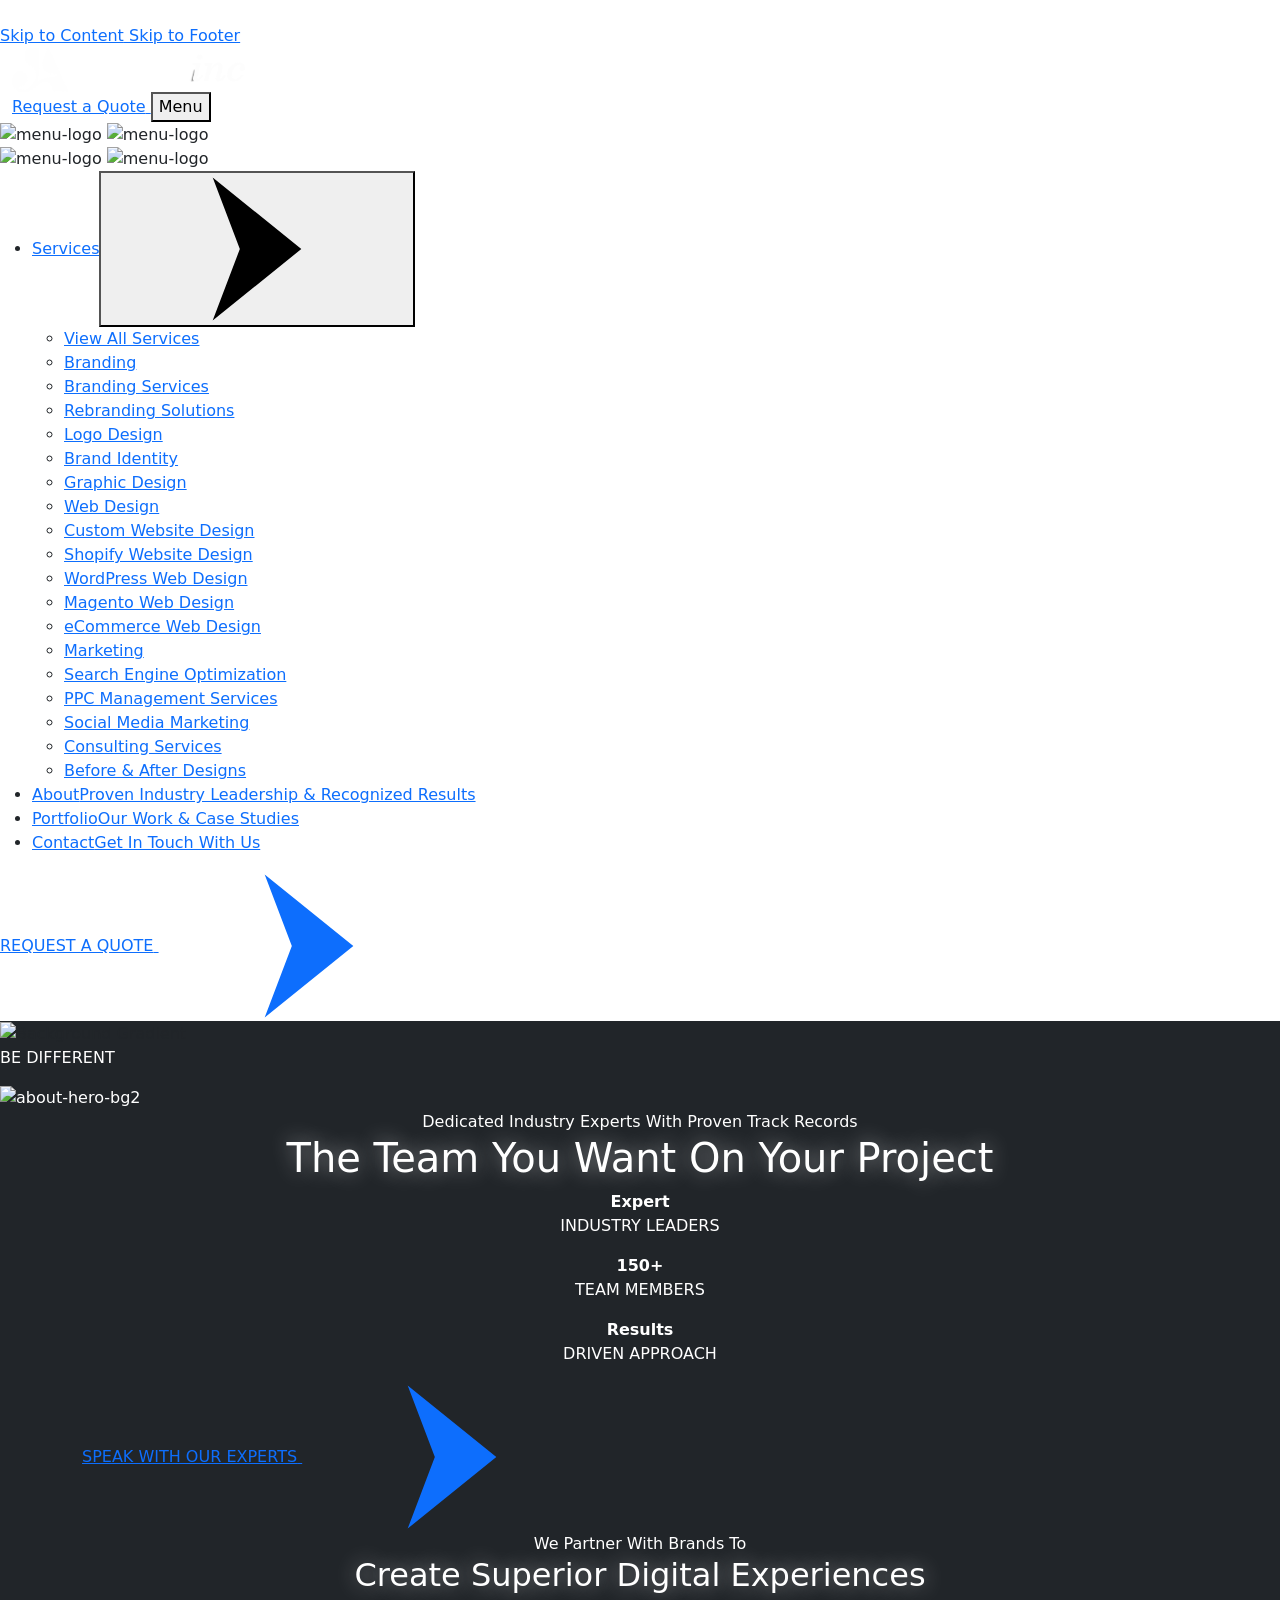
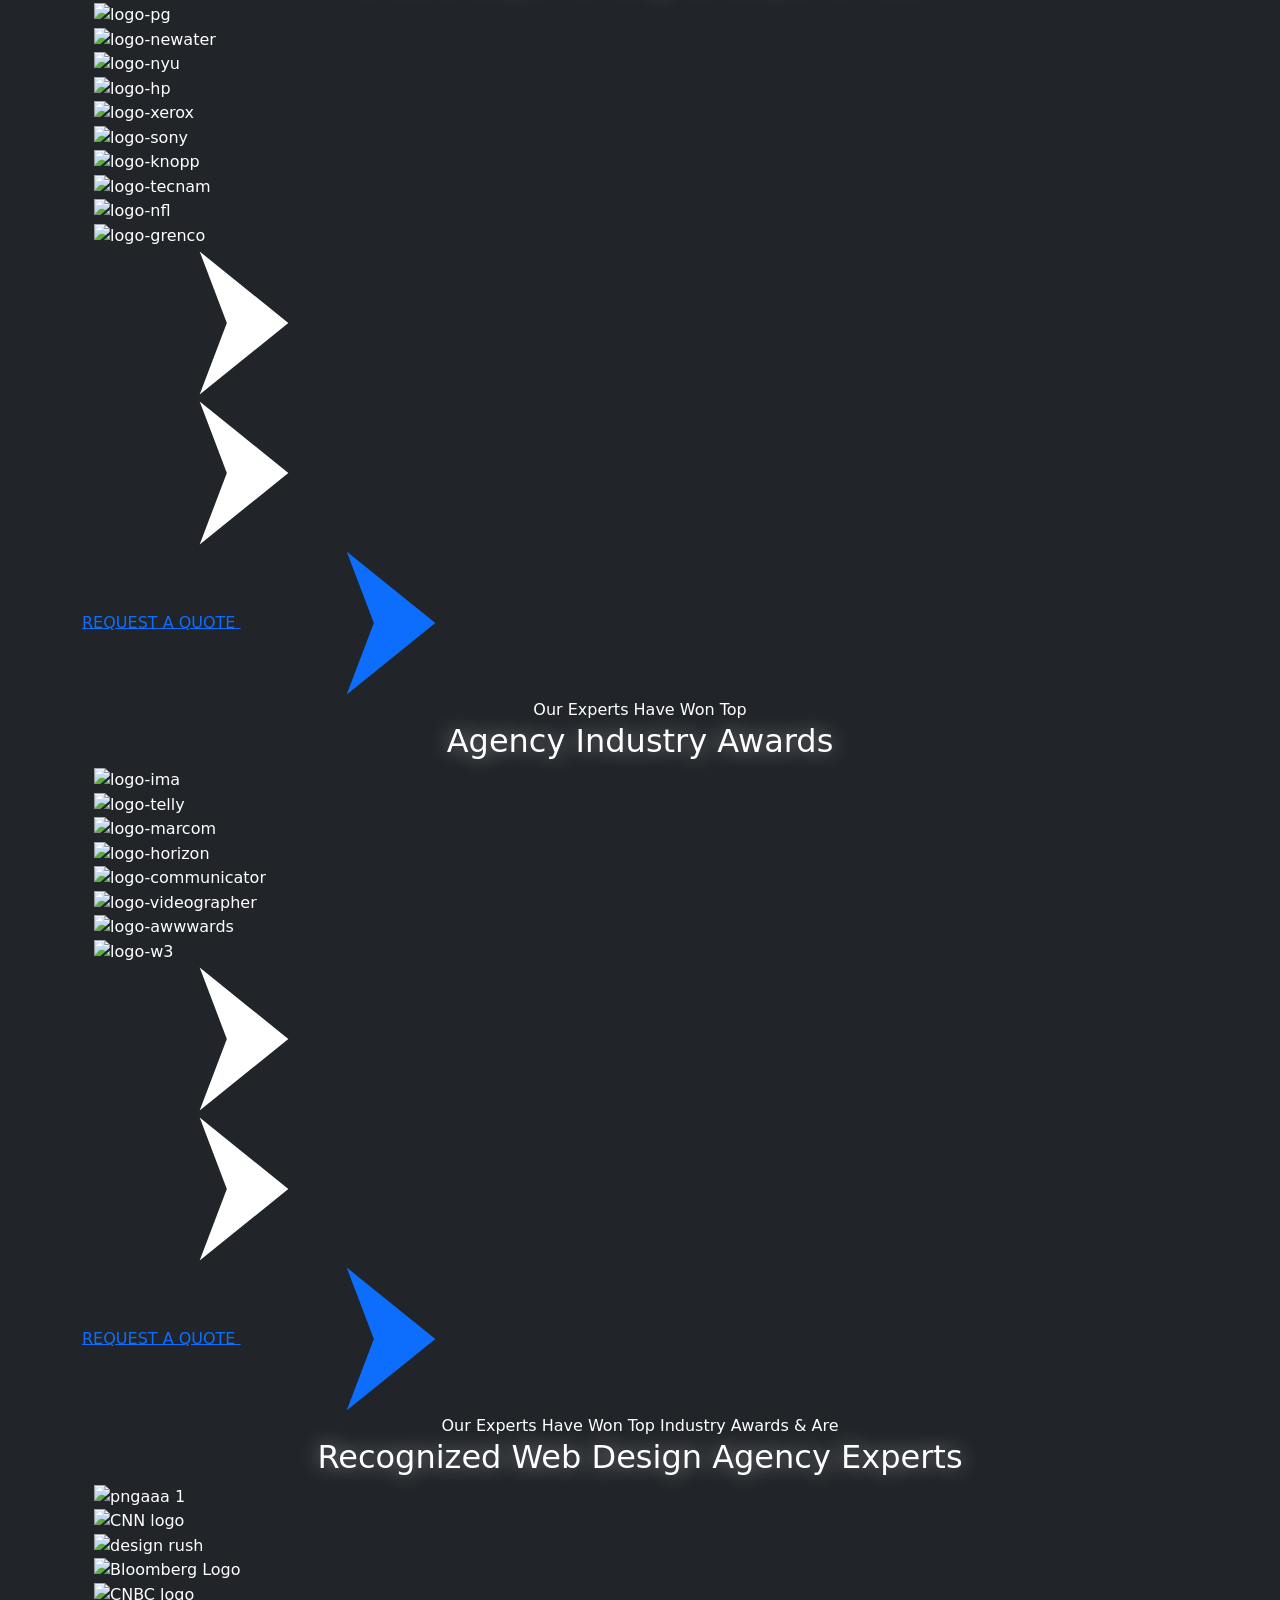
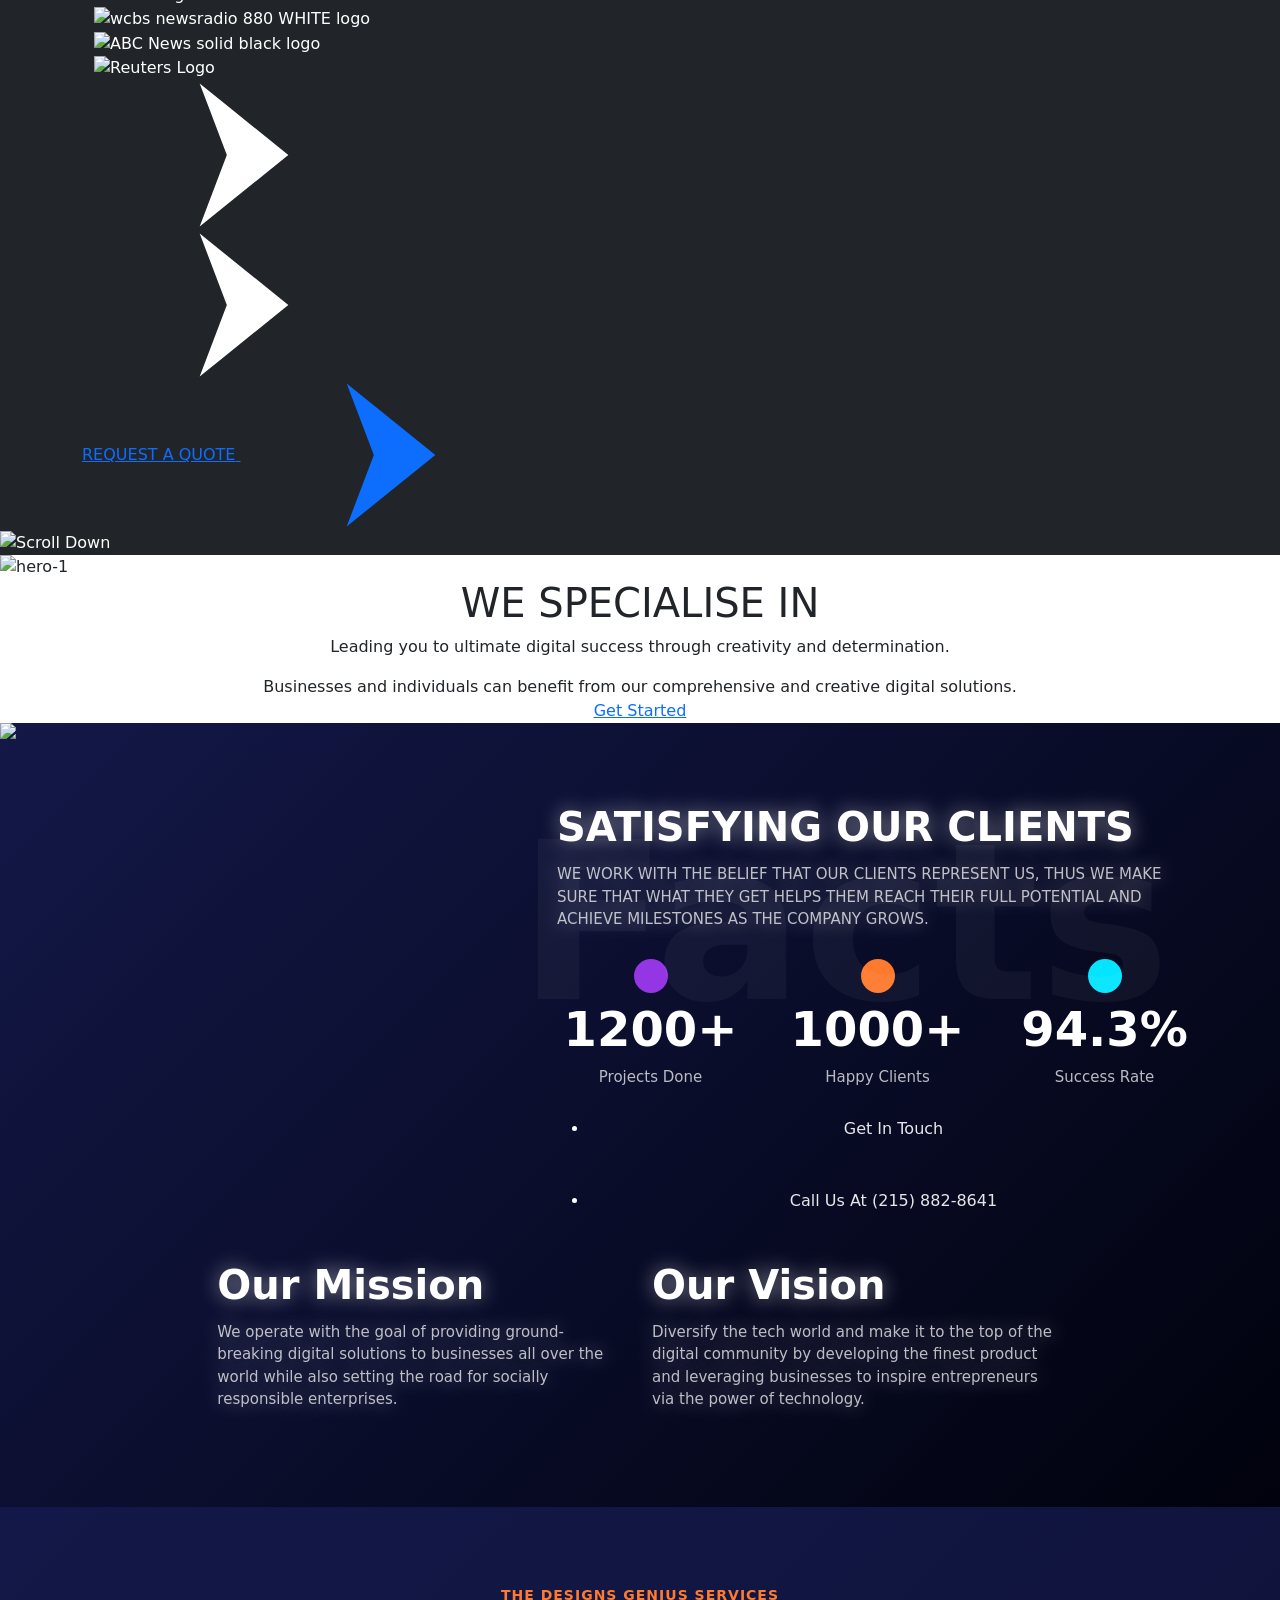
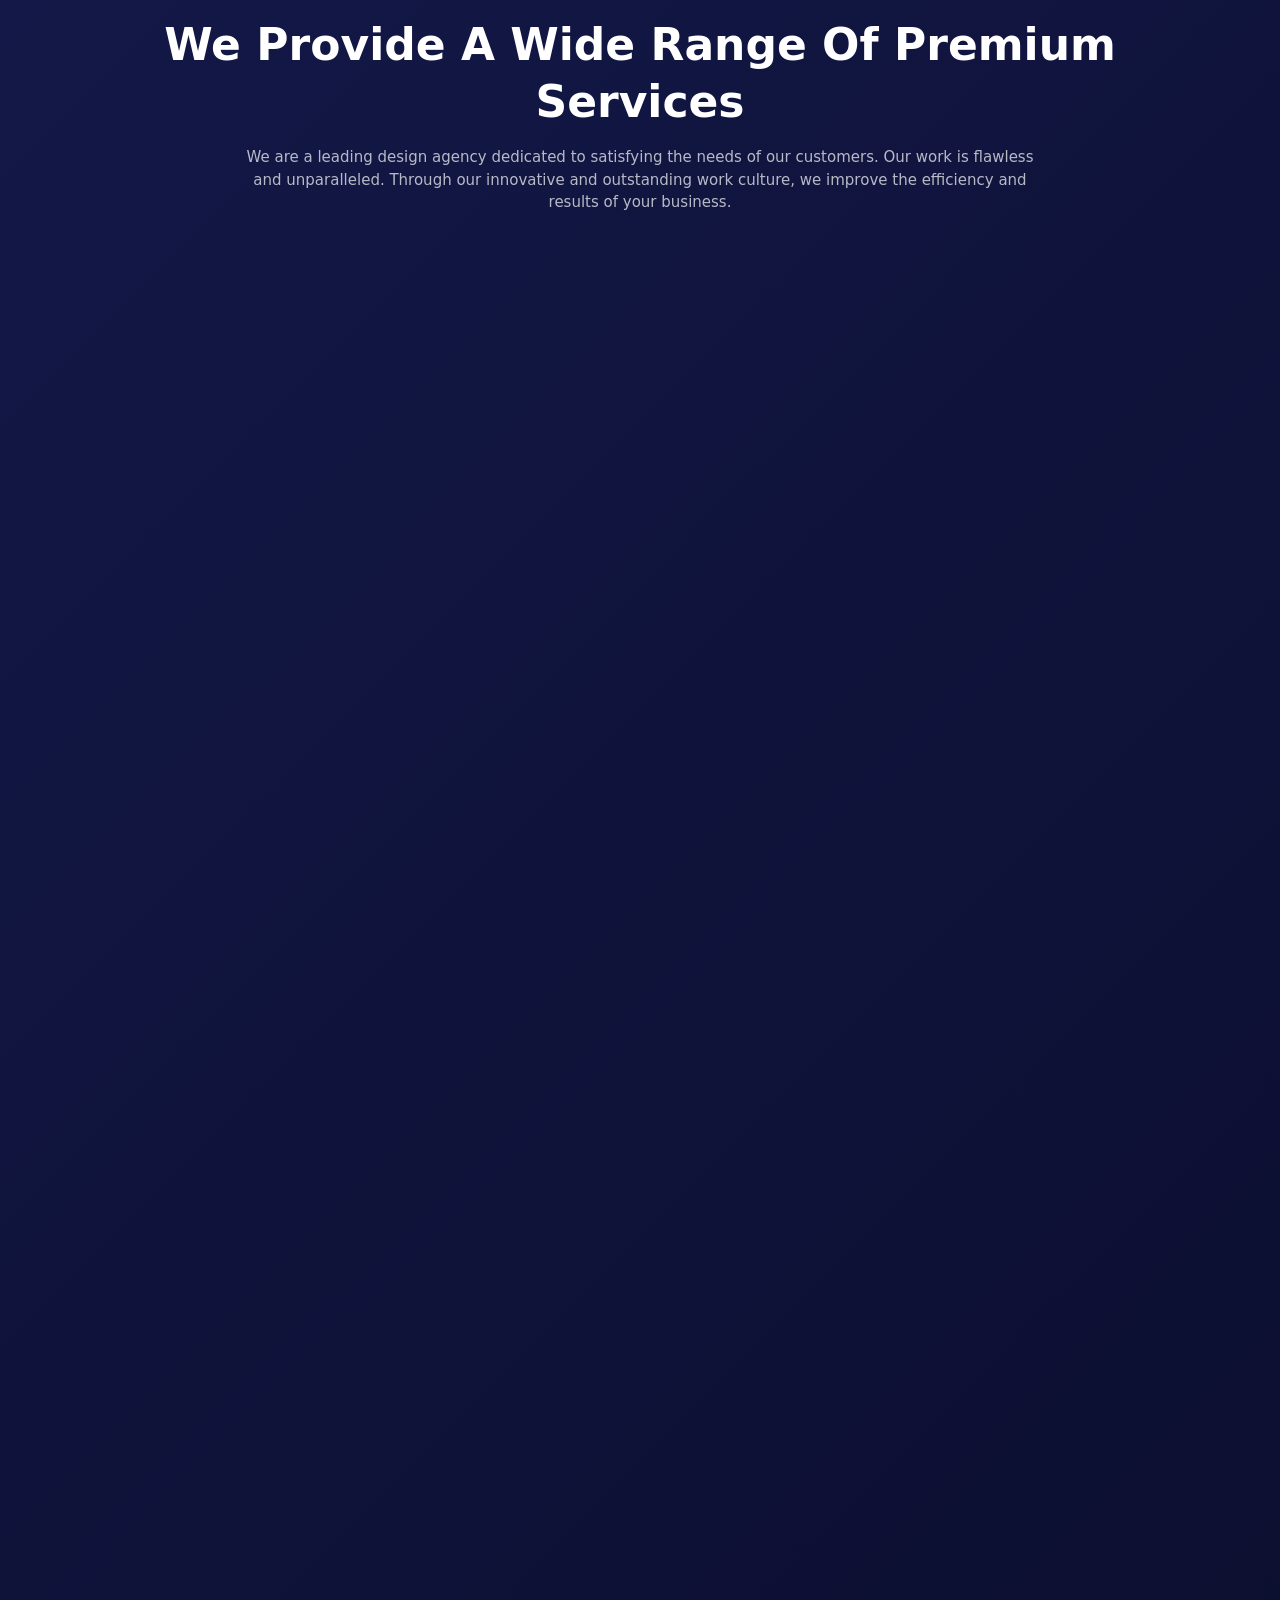
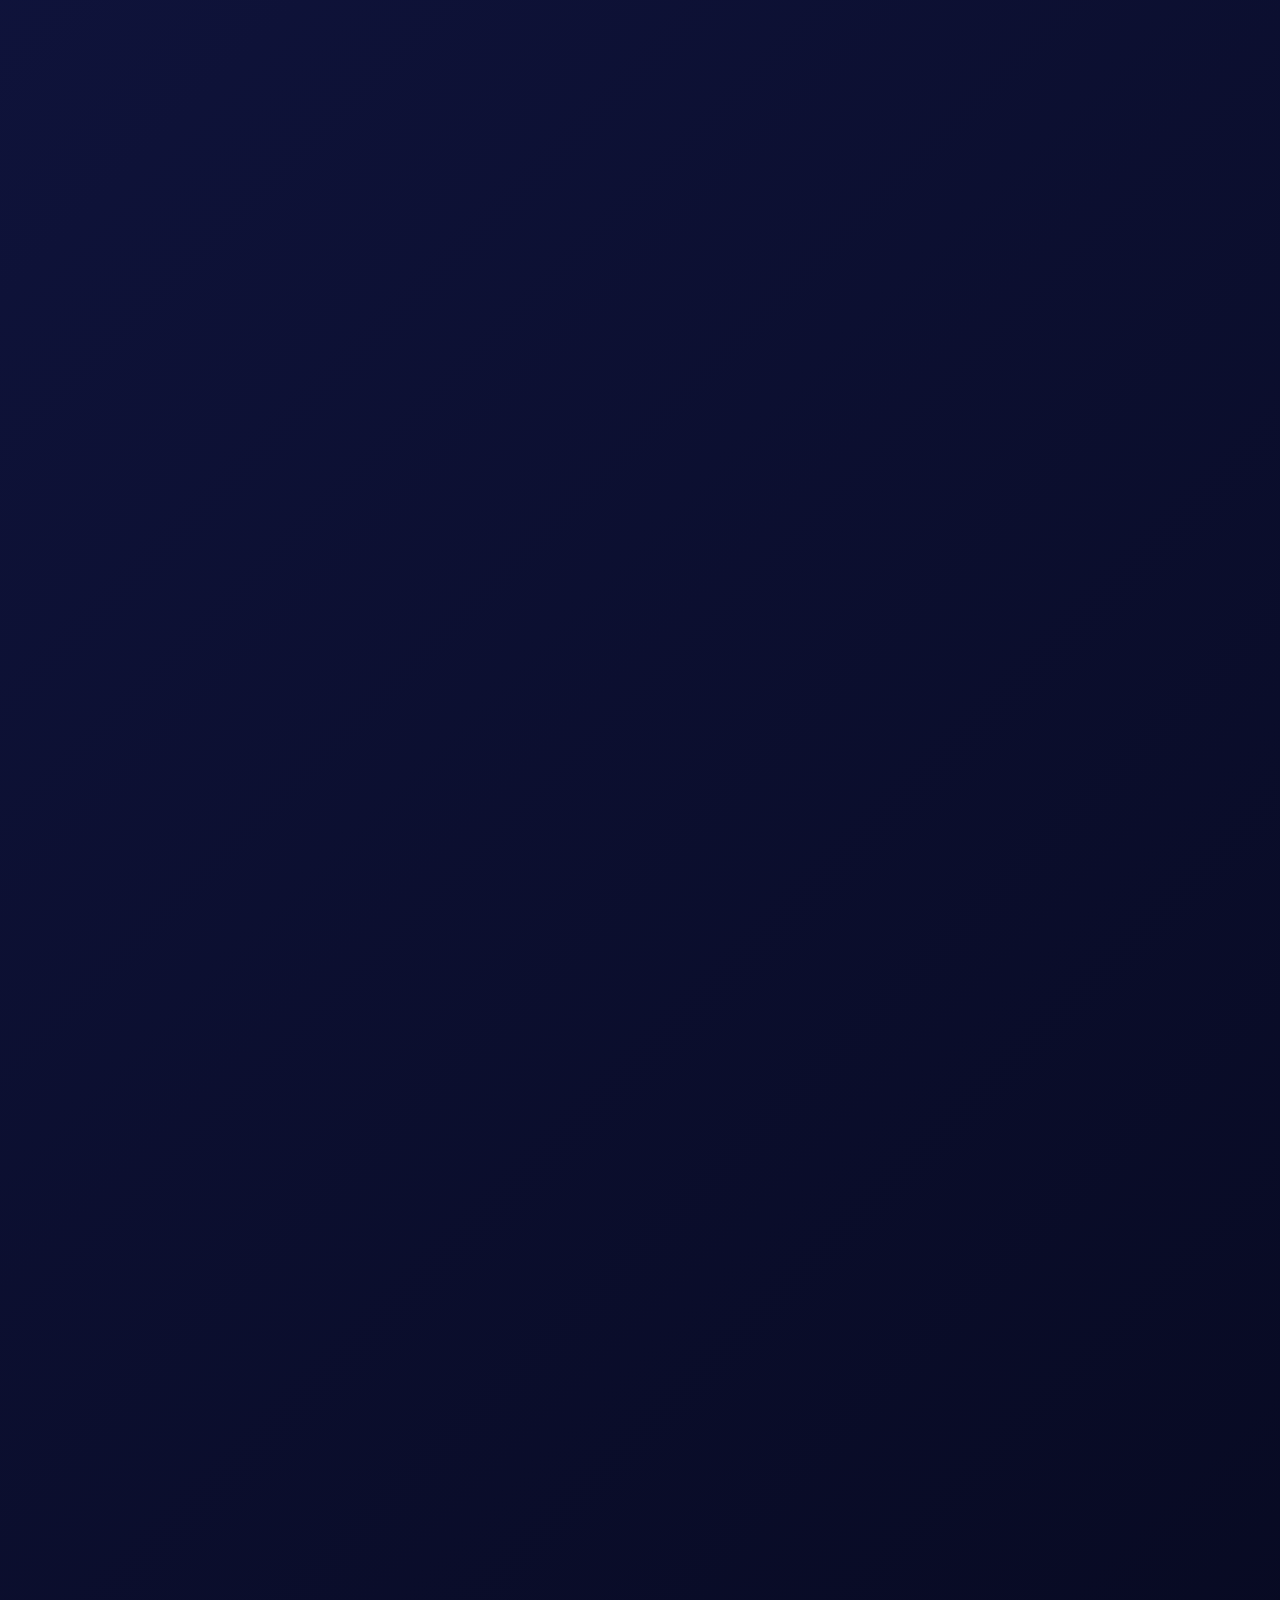
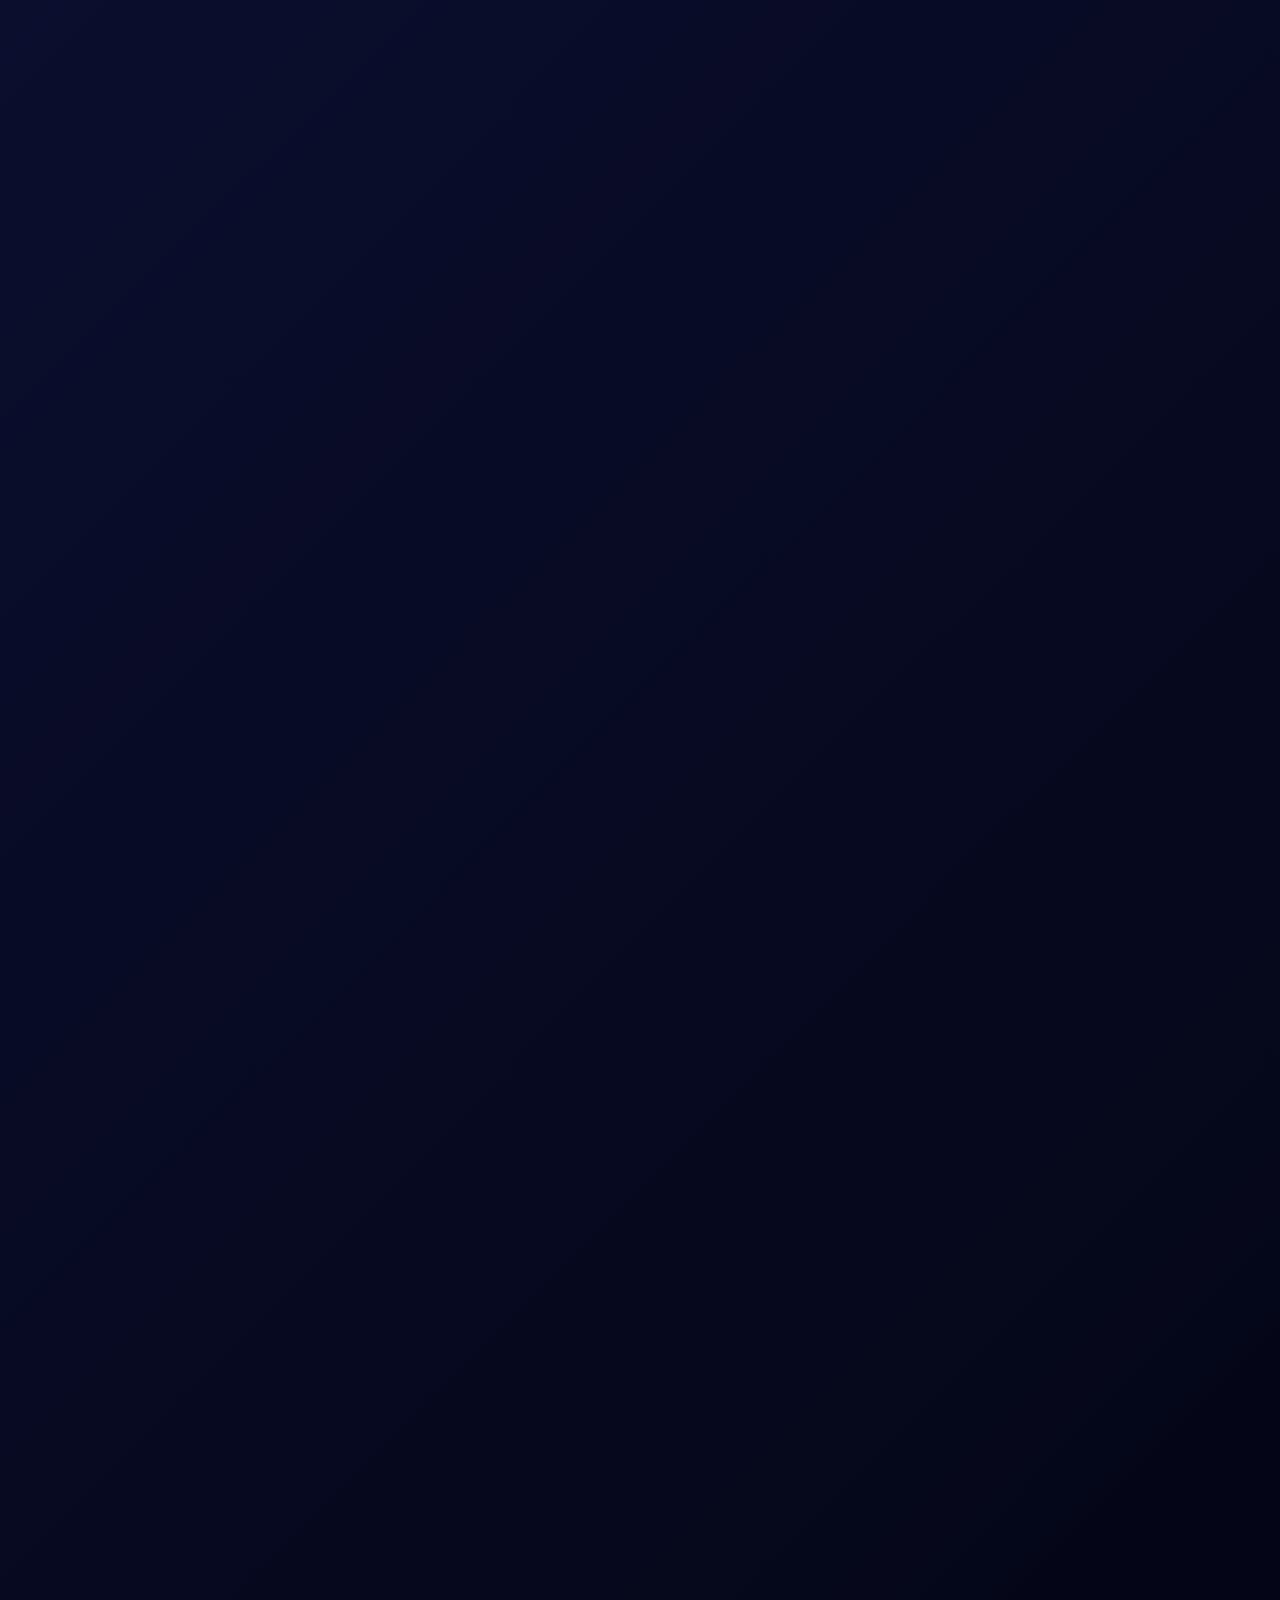
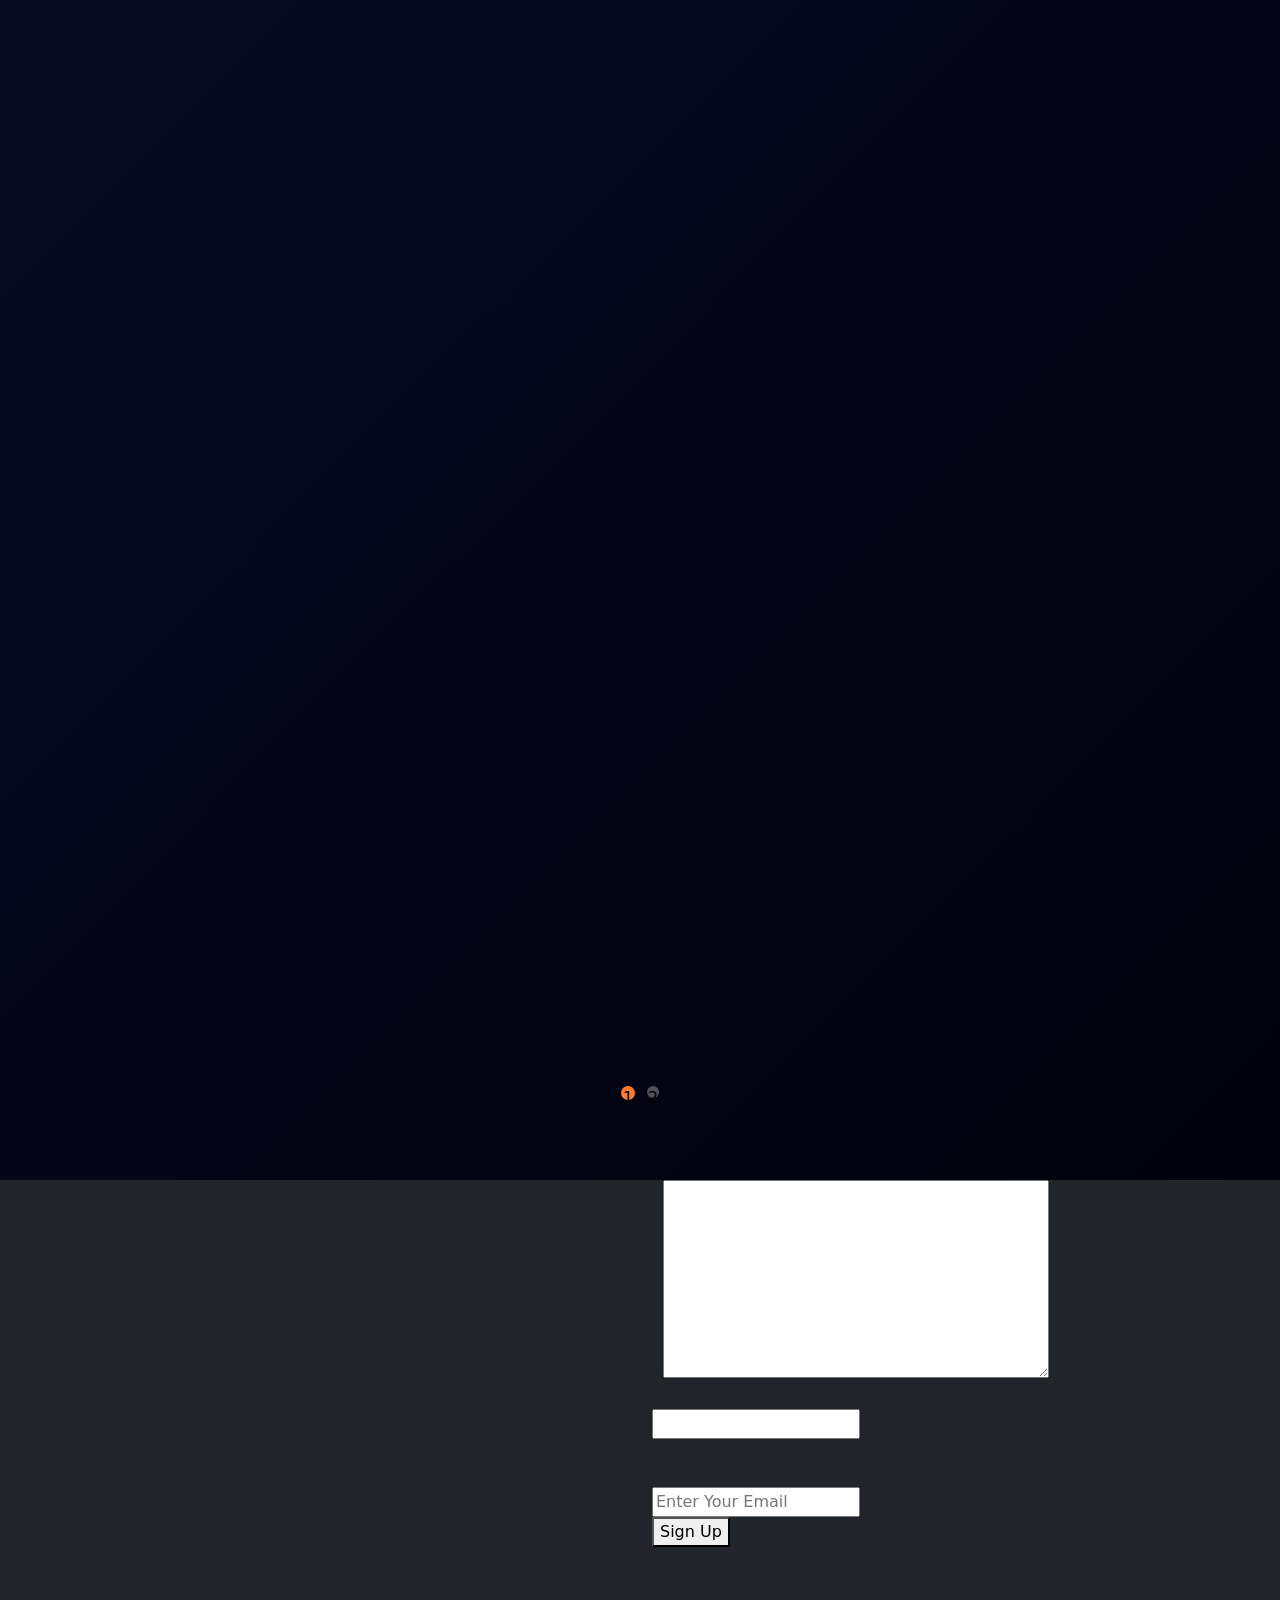
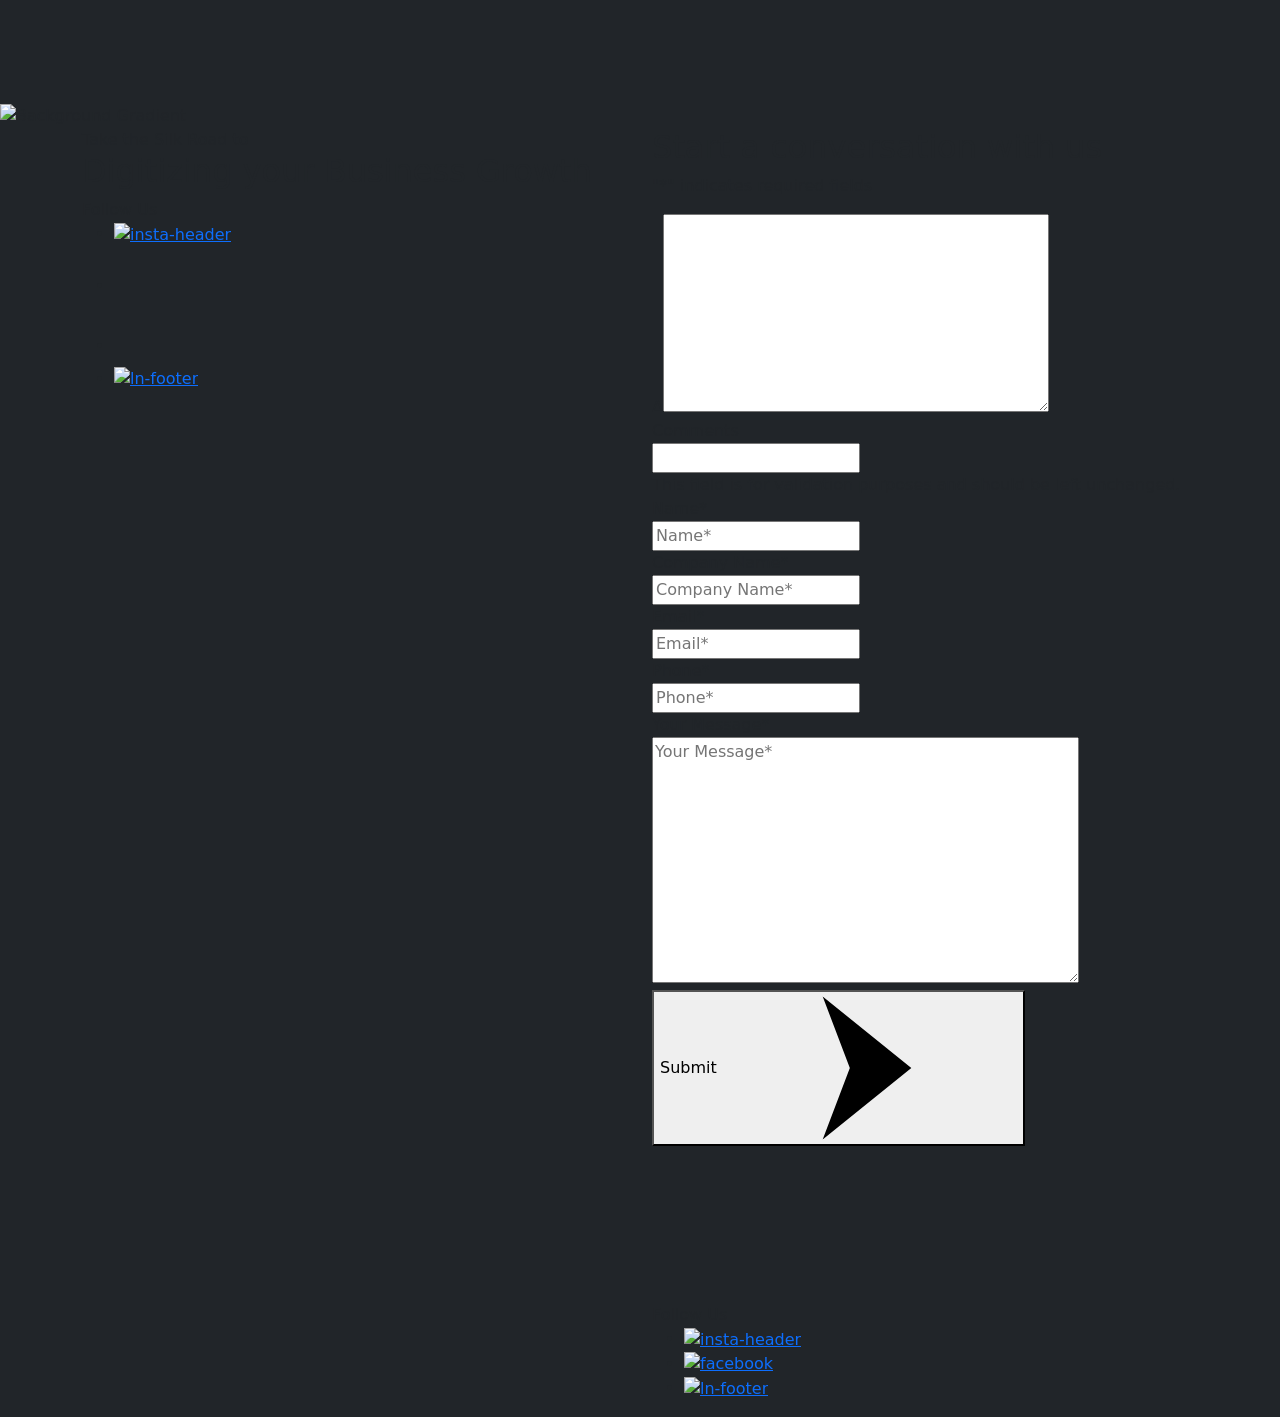
==== commit df3f752c: "about" ====
--- a/about.html
+++ b/about.html
@@ -1226,7 +1226,7 @@
                               <p class="c-heading__sub text-shadow-white text-uppercase">We work with the belief that our clients represent us, thus we make sure that what they
                                  get helps
                                  them reach their full potential and achieve milestones as the company grows.</p>
-                              <ul class="inline-block completed-projects">
+                              <ul class="inline-block mx-auto completed-projects">
                                  <li>
                                     <span></span>
                                     <h6>1200+</h6>
--- a/css/colors-override.css
+++ b/css/colors-override.css
@@ -69,3 +69,42 @@
   color: #ffffff !important;
 }
 .s-hero-tabs .m-counter .c-counter__number {font-weight:800}
+
+/* Services section styling to match reference */
+.spacing__x{position:relative;padding:80px 0;background:linear-gradient(135deg,var(--primary-color2) 0%, rgba(1,2,13,1) 100%);color:#fff}
+
+/* Heading section */
+.headingstyle1{text-align:center;margin-bottom:48px}
+.headingstyle1 h6{color:var(--secondary-color2);font-size:14px;font-weight:800;letter-spacing:1px;text-transform:uppercase;margin:0 0 12px}
+.headingstyle1 h3{font-size:44px;font-weight:900;color:#fff;margin:0 0 16px;line-height:1.3}
+.headingstyle1 p{color:rgba(255,255,255,0.7);font-size:15px;max-width:800px;margin:0 auto}
+
+/* Main services carousel slider */
+.main-services-slider{position:relative}
+.main-services{position:relative;overflow:hidden;border-radius:12px;cursor:pointer;transition:transform 0.3s ease}
+.main-services:hover{transform:scale(0.98)}
+.main-services figure{margin:0;padding:0;position:relative;overflow:hidden;height:280px}
+.main-services figure img{width:100%;height:100%;object-fit:cover;display:block;transition:transform 0.3s ease}
+.main-services:hover figure img{transform:scale(1.08)}
+.main-services figcaption{position:absolute;bottom:0;left:0;right:0;padding:20px;background:linear-gradient(to top, rgba(0,0,0,0.8), transparent);color:#fff;display:flex;align-items:flex-end;height:100%;z-index:2}
+.main-services figcaption h4{margin:0;font-size:18px;font-weight:900;text-transform:uppercase;line-height:1.4}
+
+/* Slick pagination dots */
+.slick-dots{display:flex !important;justify-content:center;gap:12px;padding:24px 0 0;margin:0;list-style:none}
+.slick-dots li{display:inline-block}
+.slick-dots li button{display:block;width:12px;height:12px;border-radius:50%;border:none;padding:0;background:rgba(255,255,255,0.3);cursor:pointer;transition:all 0.3s ease}
+.slick-dots li.slick-active button{background:var(--secondary-color2);width:14px;height:14px}
+
+/* Responsive adjustments */
+@media (max-width:991px){
+  .headingstyle1 h3{font-size:32px}
+  .main-services{min-height:240px}
+  .main-services figure{height:240px}
+}
+
+@media (max-width:575px){
+  .spacing__x{padding:40px 0}
+  .headingstyle1 h3{font-size:24px}
+  .main-services figure{height:200px}
+  .main-services figcaption h4{font-size:16px}
+}
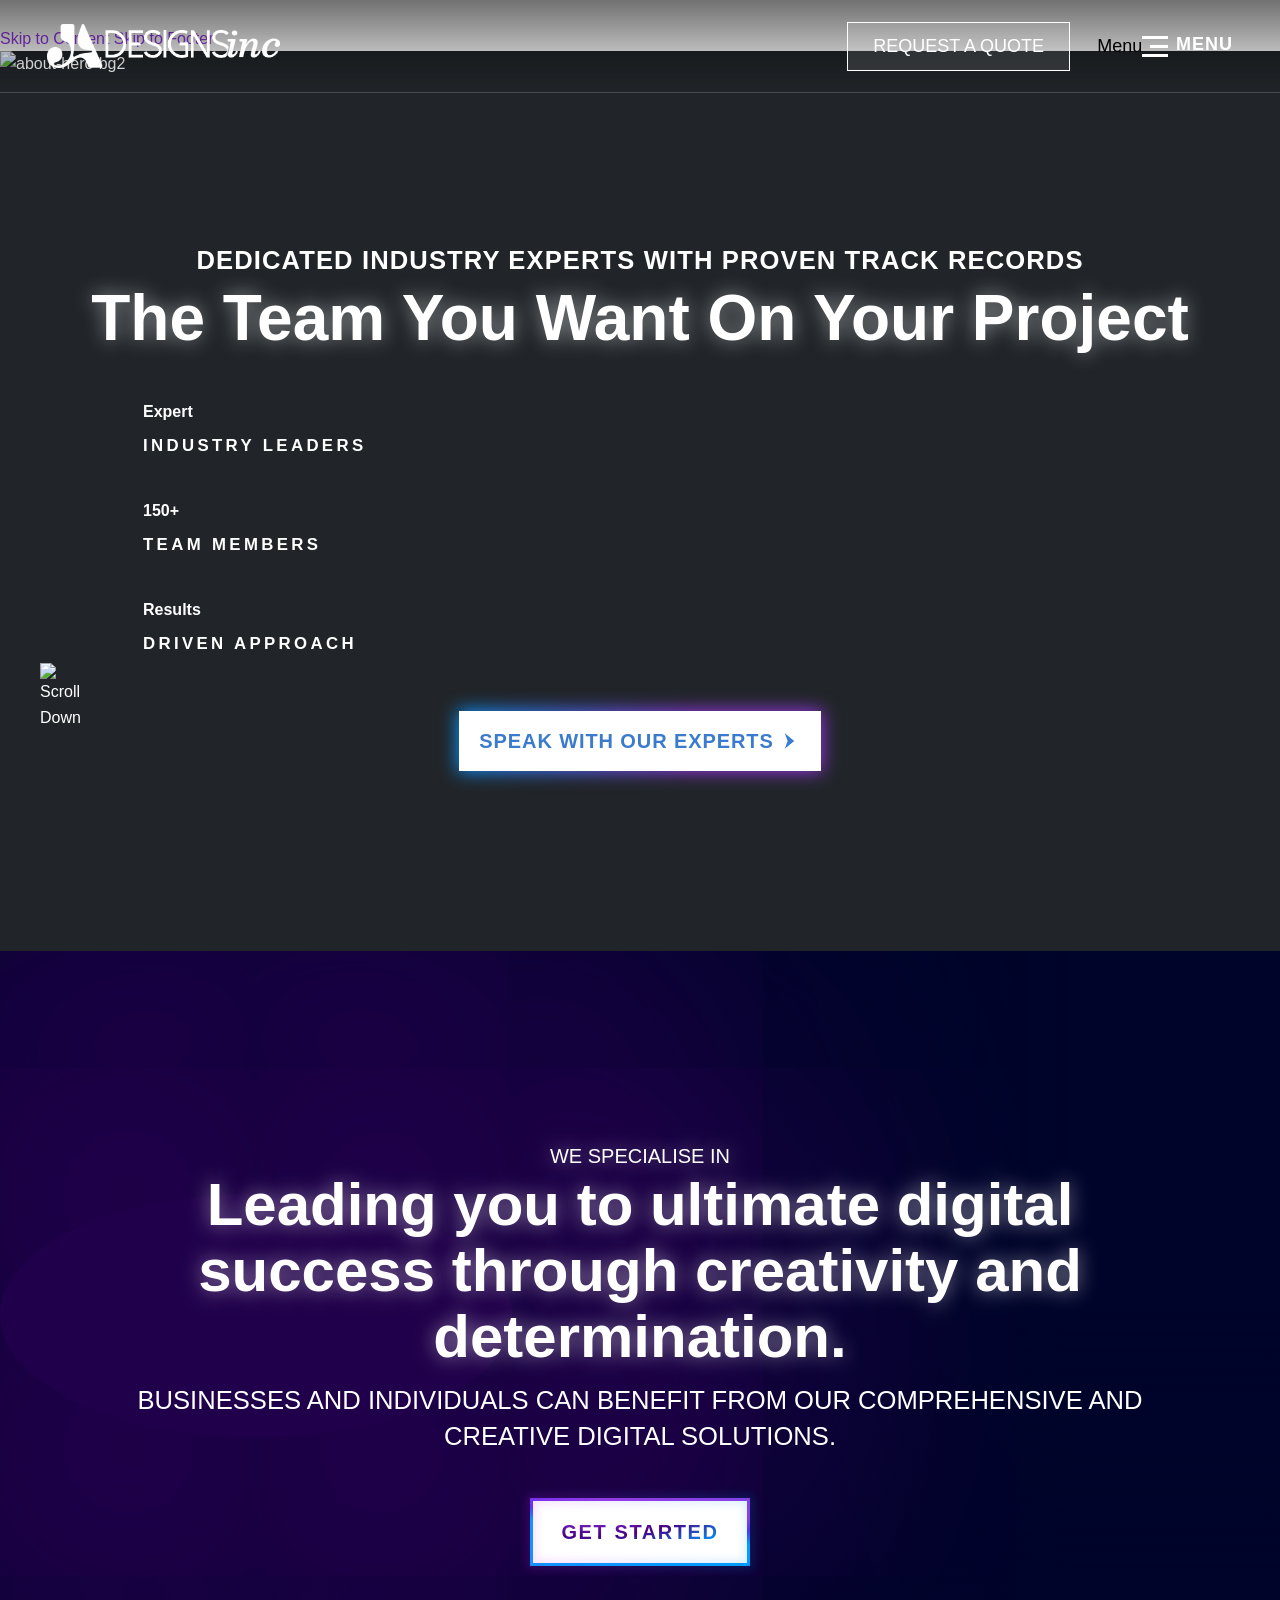
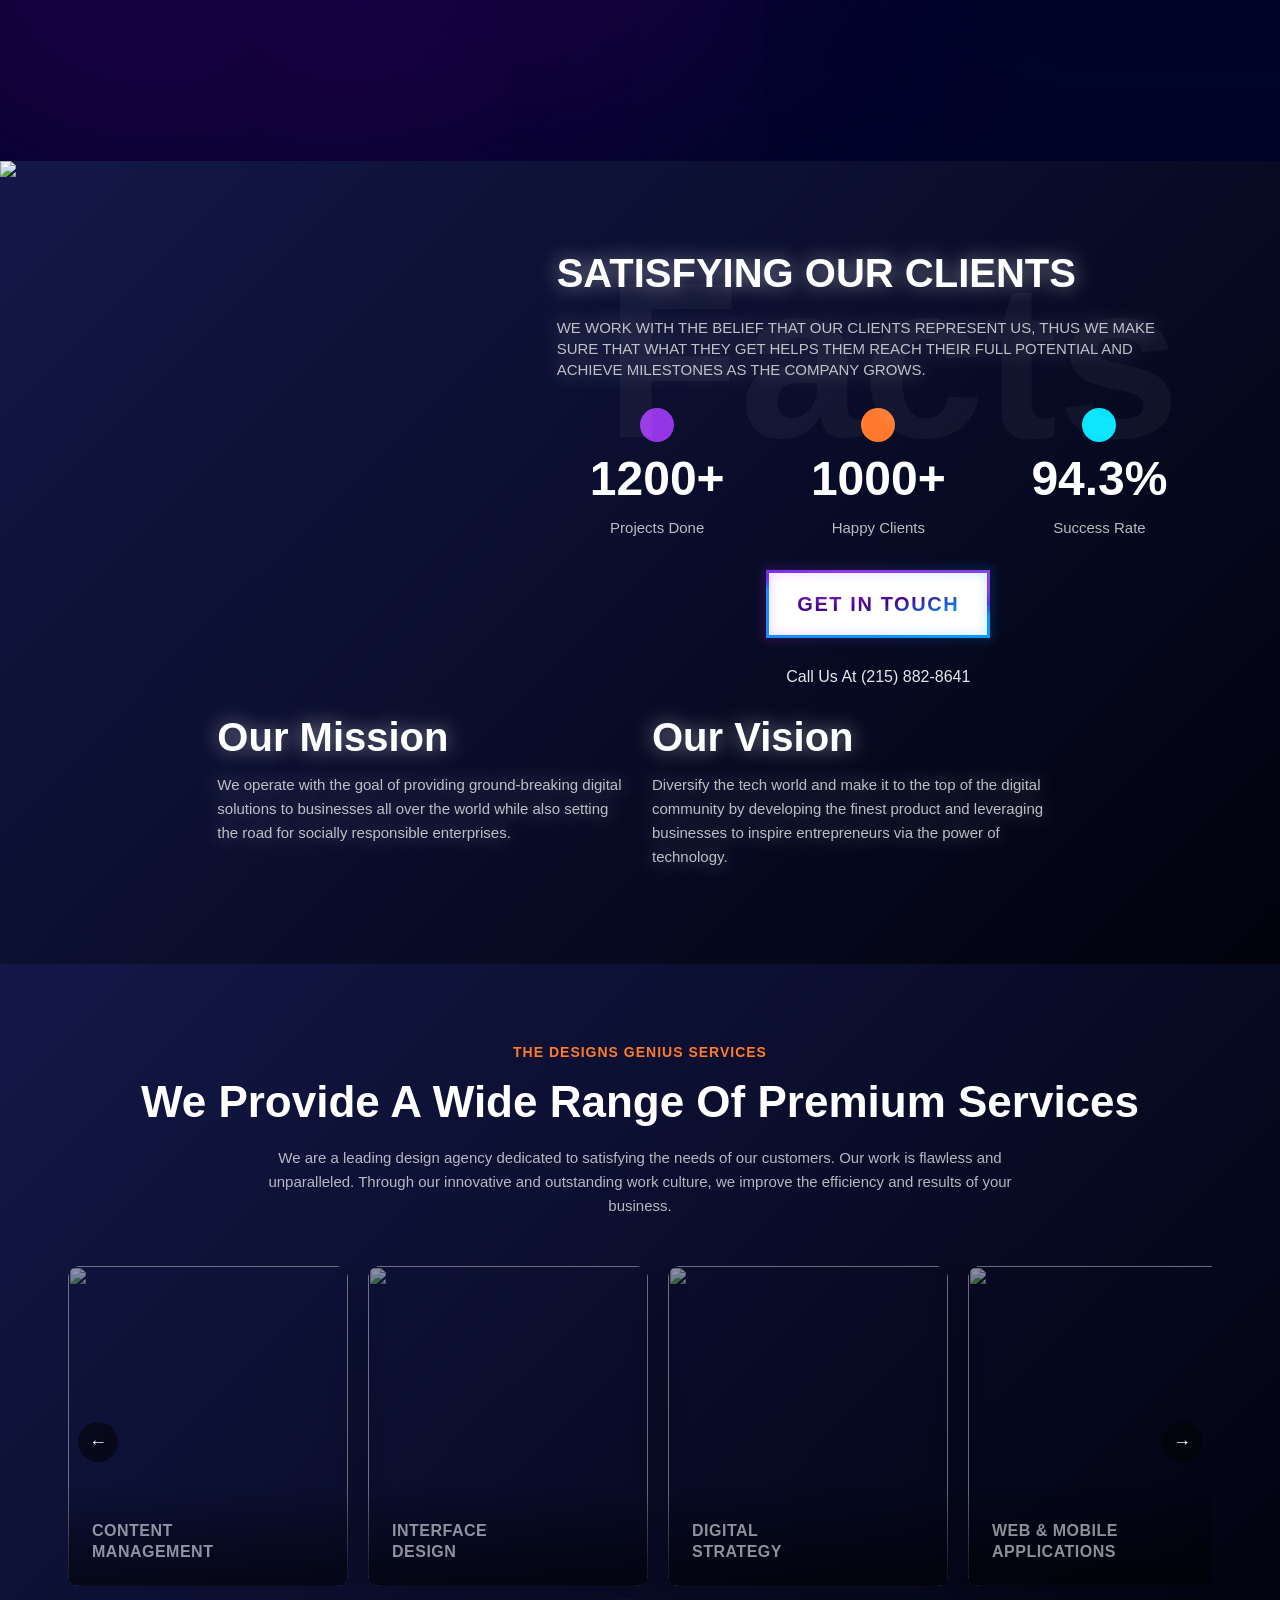
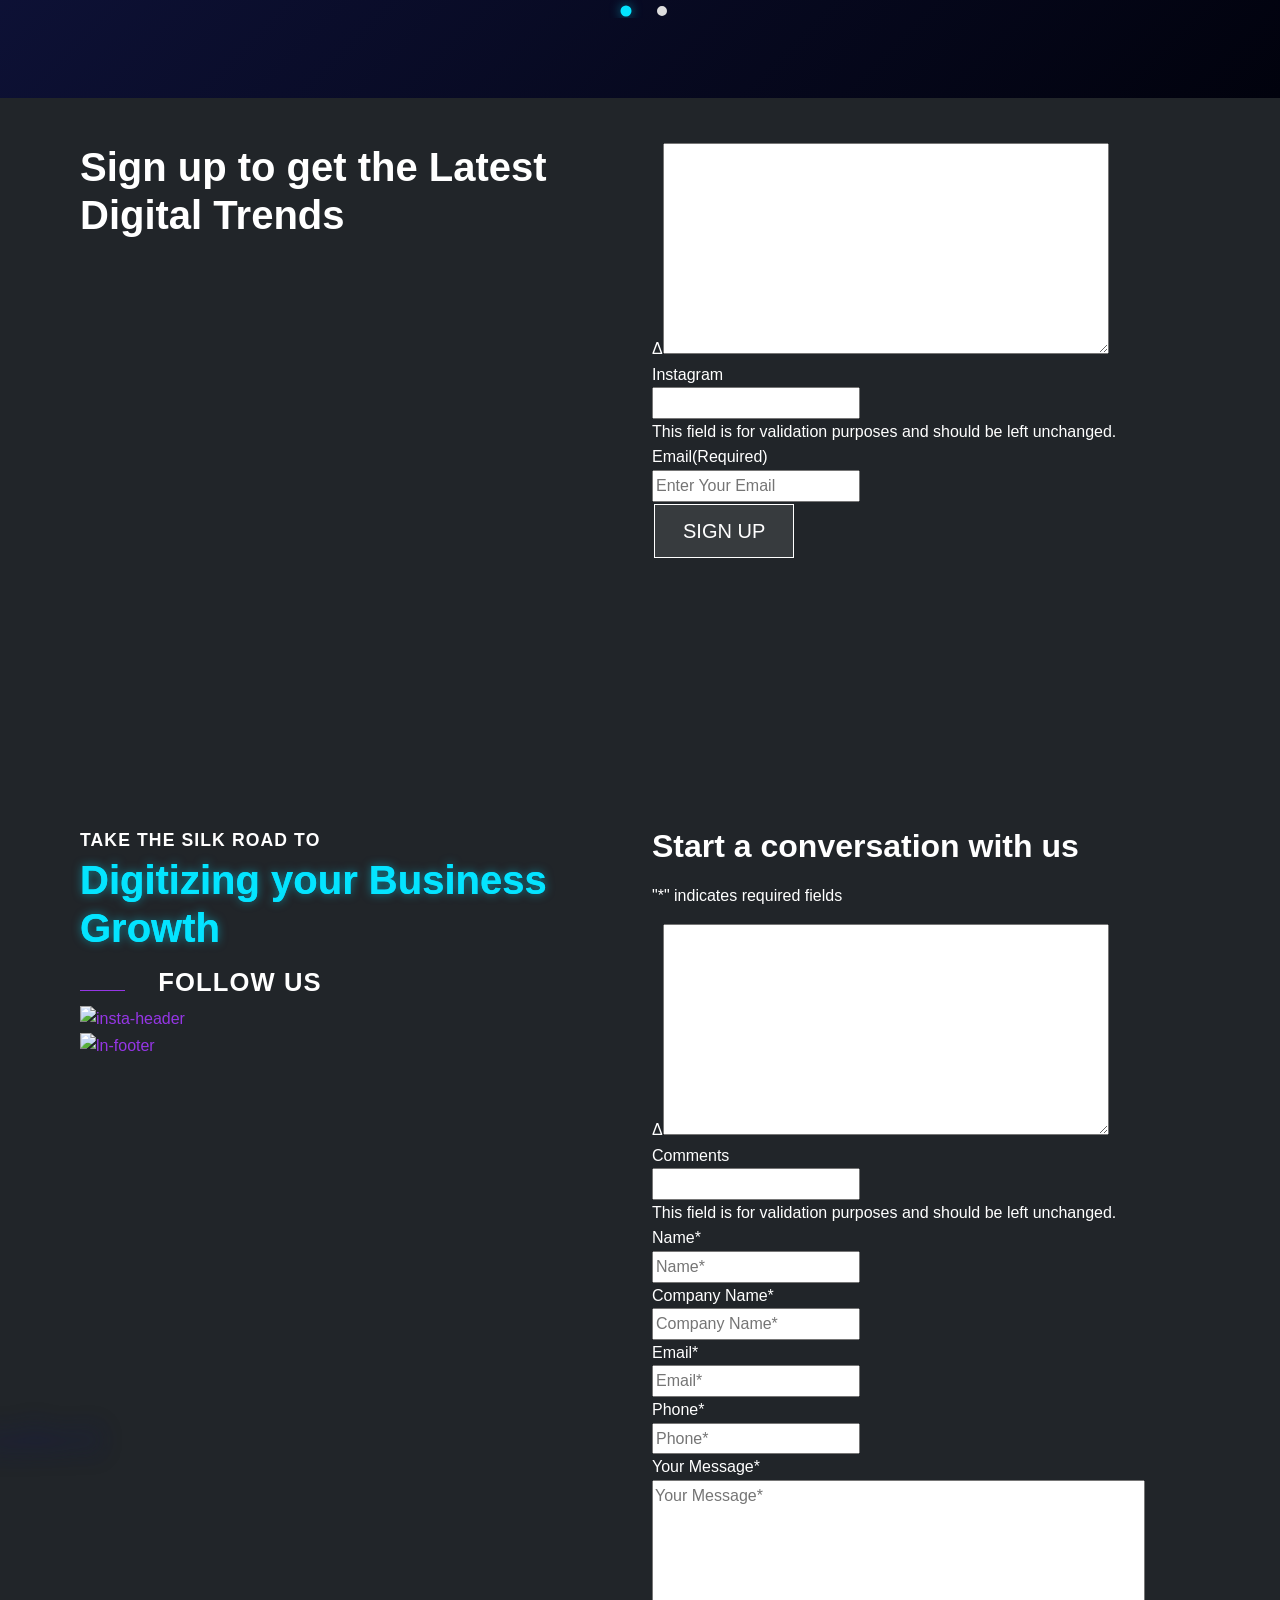
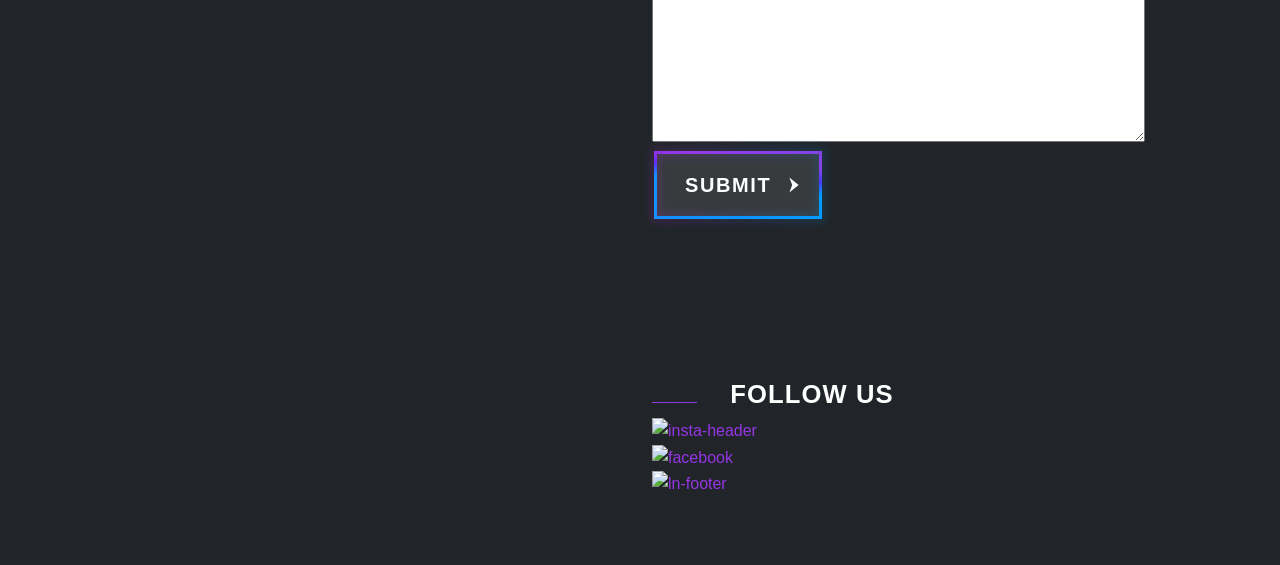
==== commit 775d959c: "reviews page" ====
--- a/about.html
+++ b/about.html
@@ -7,7 +7,7 @@
 
    <meta content="width=device-width, initial-scale=1" name="viewport" />
    <link href="http://gmpg.org/xfn/11" rel="profile" />
-   <link href="https://www.digitalsilk.com/xmlrpc.php" rel="pingback" />
+
    <link as="font" crossorigin="" fetchpriority="high"
       href="https://www.digitalsilk.com/wp-content/themes/digitalsilk/assets/fonts/roboto/roboto-v30-latin-regular.woff2"
       rel="preload" type="font/woff2" />
@@ -42,13 +42,7 @@
    <script class="yoast-schema-graph"
       type="application/ld+json">{"@context":"https://schema.org","@graph":[{"@type":"WebPage","@id":"https://www.digitalsilk.com/about/","url":"https://www.digitalsilk.com/about/","name":"About - JA Designs inc Agency","isPartOf":{"@id":"https://www.digitalsilk.com/#website"},"datePublished":"2022-07-21T15:57:53+00:00","dateModified":"2025-10-30T18:52:29+00:00","description":"JA Designs inc Agency is a creative digital agency that offers high-end digital solutions, from digital marketing, to web, app and software design and development.","inLanguage":"en-US","potentialAction":[{"@type":"ReadAction","target":["https://www.digitalsilk.com/about/"]}]},{"@type":"WebSite","@id":"https://www.digitalsilk.com/#website","url":"https://www.digitalsilk.com/","name":"JA Designs inc Agency","description":"Growing Brands Online","publisher":{"@id":"https://www.digitalsilk.com/#organization"},"potentialAction":[{"@type":"SearchAction","target":{"@type":"EntryPoint","urlTemplate":"https://www.digitalsilk.com/?s={search_term_string}"},"query-input":{"@type":"PropertyValueSpecification","valueRequired":true,"valueName":"search_term_string"}}],"inLanguage":"en-US"},{"@type":"Organization","@id":"https://www.digitalsilk.com/#organization","name":"Full-Service Web Design Agency | JA Designs inc Agency","url":"https://www.digitalsilk.com/","logo":{"@type":"ImageObject","inLanguage":"en-US","@id":"https://www.digitalsilk.com/#/schema/logo/image/","url":"https://www.digitalsilk.com/wp-content/uploads/2022/12/digitalsilk.com_social-share.jpg","contentUrl":"https://www.digitalsilk.com/wp-content/uploads/2022/12/digitalsilk.com_social-share.jpg","width":1200,"height":600,"caption":"Full-Service Web Design Agency | JA Designs inc Agency"},"image":{"@id":"https://www.digitalsilk.com/#/schema/logo/image/"},"sameAs":["https://www.linkedin.com/company/digitalsilk/","#"]}]}</script>
    <!-- / Yoast SEO Premium plugin. -->
-   <link href="//js.hs-scripts.com" rel="dns-prefetch" />
-   <link href="//www.digitalsilk.com" rel="dns-prefetch" />
-   <link href="https://www.digitalsilk.com/wp-json/oembed/1.0/embed?url=https%3A%2F%2Fwww.digitalsilk.com%2Fabout%2F"
-      rel="alternate" title="oEmbed (JSON)" type="application/json+oembed" />
-   <link
-      href="https://www.digitalsilk.com/wp-json/oembed/1.0/embed?url=https%3A%2F%2Fwww.digitalsilk.com%2Fabout%2F&amp;format=xml"
-      rel="alternate" title="oEmbed (XML)" type="text/xml+oembed" />
+
    <link as="style" href="https://www.digitalsilk.com/wp-content/plugins/table-header-bc-color/style.css?ver=1767106684"
       id="table-styling-style-css" onload="this.onload=null;this.rel='stylesheet'" rel="preload" />
    <link href="https://cdn.jsdelivr.net/npm/bootstrap@5.3.8/dist/css/bootstrap.min.css" rel="stylesheet"
@@ -109,9 +103,7 @@
    <script defer="" id="loadCSS-js"
       src="https://www.digitalsilk.com/wp-content/themes/digitalsilk/assets/vendors/cssrelpreload.js"
       type="text/javascript"></script>
-   <link href="https://www.digitalsilk.com/xmlrpc.php?rsd" rel="EditURI" title="RSD" type="application/rsd+xml" />
-   <meta content="WordPress 6.9" name="generator" />
-   <link href="https://www.digitalsilk.com/?p=188" rel="shortlink" />
+
    <!-- DO NOT COPY THIS SNIPPET! Start of Page Analytics Tracking for HubSpot WordPress plugin v11.3.33-->
 
    <!-- DO NOT COPY THIS SNIPPET! End of Page Analytics Tracking for HubSpot WordPress plugin -->
@@ -143,6 +135,7 @@
          id="gform_theme-css" media="all" rel="stylesheet" type="text/css" />
    </noscript>
    <link href="css/style.css" rel="stylesheet" />
+   <link href="css/about.css" rel="stylesheet" />
    <link href="css/colors-override.css" rel="stylesheet" />
    </link>
    </meta>
@@ -528,17 +521,13 @@
       </header>
       <div class="nav-main__wrap">
          <div class="menu-logo-wrapper">
-            <img alt="menu-logo" class="menu-logo" fetchpriority="high"
-               src="https://www.digitalsilk.com/wp-content/themes/digitalsilk/assets/_dist/images/menu-logo.webp" />
-            <img alt="menu-logo" class="menu-logo-m" fetchpriority="high"
-               src="https://www.digitalsilk.com/wp-content/themes/digitalsilk/assets/_dist/images/menu-logo-m.svg" />
+
+
          </div>
          <div class="nav-main__wrap">
             <div class="menu-logo-wrapper">
-               <img alt="menu-logo" class="menu-logo" fetchpriority="high"
-                  src="https://www.digitalsilk.com/wp-content/themes/digitalsilk/assets/_dist/images/menu-logo.webp" />
-               <img alt="menu-logo" class="menu-logo-m" fetchpriority="high"
-                  src="https://www.digitalsilk.com/wp-content/themes/digitalsilk/assets/_dist/images/menu-logo-m.svg" />
+
+
             </div>
             <div class="nav-main">
                <ul class="nav-main__links" id="menu-header">
@@ -1223,7 +1212,8 @@
                            <div class="">
                               <div class="bg__text element">Facts</div>
                               <h5 class="text-shadow-white c-heading__title text-uppercase">Satisfying Our Clients</h5>
-                              <p class="c-heading__sub text-shadow-white text-uppercase">We work with the belief that our clients represent us, thus we make sure that what they
+                              <p class="c-heading__sub text-shadow-white text-uppercase">We work with the belief that
+                                 our clients represent us, thus we make sure that what they
                                  get helps
                                  them reach their full potential and achieve milestones as the company grows.</p>
                               <ul class="inline-block mx-auto completed-projects">
@@ -1254,670 +1244,739 @@
                                     </li>
                                     <li>
                                        <div class="d-flex justify-content-center my-5">
-                                       <a href="tel:(215) 882-8641"><span class="-glow -negative">Call Us At</span> (215) 882-8641</a></li>
-                                    </div>
-                                 </ul>
-                              </div>
+                                          <a href="tel:(215) 882-8641"><span class="-glow -negative">Call Us At</span>
+                                             (215) 882-8641</a>
+                                    </li>
+                              </div>
+                              </ul>
                            </div>
                         </div>
                      </div>
-                     <div class="row justify-content-center">
-                        <div class="col-lg-4 text-shadow-white">
-                           <div class="vision__mission">
-                              <h5><span></span>Our Mission</h5>
-                              <p>We operate with the goal of providing ground-breaking digital solutions to businesses
-                                 all over the
-                                 world while also setting the road for socially responsible enterprises.</p>
+                  </div>
+                  <div class="row justify-content-center">
+                     <div class="col-lg-4 text-shadow-white">
+                        <div class="vision__mission">
+                           <h5><span></span>Our Mission</h5>
+                           <p>We operate with the goal of providing ground-breaking digital solutions to businesses
+                              all over the
+                              world while also setting the road for socially responsible enterprises.</p>
+                        </div>
+                     </div>
+                     <div class="col-lg-4 text-shadow-white">
+                        <div class="vision__mission">
+                           <h5><span></span>Our Vision</h5>
+                           <p>Diversify the tech world and make it to the top of the digital community by developing
+                              the finest
+                              product and leveraging businesses to inspire entrepreneurs via the power of technology.
+                           </p>
+                        </div>
+                     </div>
+                  </div>
+            </div>
+            </section>
+
+
+            <section class="spacing__x">
+               <div class="container">
+                  <div class="row">
+                     <div class="col-lg-12">
+                        <div class="headingstyle1">
+                           <h6>The Designs Genius Services</h6>
+                           <h3>We Provide A Wide Range Of Premium Services</h3>
+                           <p>We are a leading design agency dedicated to satisfying the needs of our customers. Our
+                              work is
+                              flawless and unparalleled. Through our innovative and outstanding work culture, we improve
+                              the
+                              efficiency and results of your business.</p>
+                        </div>
+                     </div>
+                  </div>
+                  <div class="row">
+                     <div class="col-lg-12 p-0 main-services-slider slick-initialized slick-slider slick-dotted">
+                        <div class="slick-list draggable">
+                           <div class="slick-track"
+                              style="opacity: 1; width: 6160px; transform: translate3d(-1232px, 0px, 0px);">
+                              <div class="main-services slick-slide slick-cloned" data-slick-index="-4"
+                                 aria-hidden="true" style="width: 278px;" tabindex="-1">
+                                 <figure>
+                                    <img
+                                       src="https://modevodesign.com/wp-content/themes/ldi/custom/assets/images/webp/mix/ms/5.webp">
+                                    <figcaption>
+                                       <h4>Content <br> Management</h4>
+                                    </figcaption>
+                                 </figure>
+                              </div>
+                              <div class="main-services slick-slide slick-cloned" data-slick-index="-3"
+                                 aria-hidden="true" style="width: 278px;" tabindex="-1">
+                                 <figure>
+                                    <img
+                                       src="https://modevodesign.com/wp-content/themes/ldi/custom/assets/images/webp/mix/ms/6.webp">
+                                    <figcaption>
+                                       <h4>Interface <br> Design</h4>
+                                    </figcaption>
+                                 </figure>
+                              </div>
+                              <div class="main-services slick-slide slick-cloned" data-slick-index="-2"
+                                 aria-hidden="true" style="width: 278px;" tabindex="-1">
+                                 <figure>
+                                    <img
+                                       src="https://modevodesign.com/wp-content/themes/ldi/custom/assets/images/webp/mix/ms/7.webp">
+                                    <figcaption>
+                                       <h4>Digital <br> Strategy</h4>
+                                    </figcaption>
+                                 </figure>
+                              </div>
+                              <div class="main-services slick-slide slick-cloned" data-slick-index="-1"
+                                 aria-hidden="true" style="width: 278px;" tabindex="-1">
+                                 <figure>
+                                    <img
+                                       src="https://modevodesign.com/wp-content/themes/ldi/custom/assets/images/webp/mix/ms/8.webp">
+                                    <figcaption>
+                                       <h4>Web &amp; Mobile <br> Applications</h4>
+                                    </figcaption>
+                                 </figure>
+                              </div>
+                              <div class="main-services slick-slide slick-current slick-active" data-slick-index="0"
+                                 aria-hidden="false" style="width: 278px;" tabindex="0" role="tabpanel"
+                                 id="slick-slide10">
+                                 <figure>
+                                    <img
+                                       src="https://modevodesign.com/wp-content/themes/ldi/custom/assets/images/webp/mix/ms/1.webp">
+                                    <figcaption>
+                                       <h4>Brand <br> Strategy</h4>
+                                    </figcaption>
+                                 </figure>
+                              </div>
+                              <div class="main-services slick-slide slick-active" data-slick-index="1"
+                                 aria-hidden="false" style="width: 278px;" tabindex="0" role="tabpanel"
+                                 id="slick-slide11">
+                                 <figure>
+                                    <img
+                                       src="https://modevodesign.com/wp-content/themes/ldi/custom/assets/images/webp/mix/ms/2.webp">
+                                    <figcaption>
+                                       <h4>Digital <br> Development</h4>
+                                    </figcaption>
+                                 </figure>
+                              </div>
+                              <div class="main-services slick-slide slick-active" data-slick-index="2"
+                                 aria-hidden="false" style="width: 278px;" tabindex="0" role="tabpanel"
+                                 id="slick-slide12">
+                                 <figure>
+                                    <img
+                                       src="https://modevodesign.com/wp-content/themes/ldi/custom/assets/images/webp/mix/ms/3.webp">
+                                    <figcaption>
+                                       <h4>Technology <br> Consulting</h4>
+                                    </figcaption>
+                                 </figure>
+                              </div>
+                              <div class="main-services slick-slide slick-active" data-slick-index="3"
+                                 aria-hidden="false" style="width: 278px;" tabindex="0" role="tabpanel"
+                                 id="slick-slide13">
+                                 <figure>
+                                    <img
+                                       src="https://modevodesign.com/wp-content/themes/ldi/custom/assets/images/webp/mix/ms/4.webp">
+                                    <figcaption>
+                                       <h4>Identity <br> Design</h4>
+                                    </figcaption>
+                                 </figure>
+                              </div>
+                              <div class="main-services slick-slide" data-slick-index="4" aria-hidden="true"
+                                 style="width: 278px;" tabindex="-1" role="tabpanel" id="slick-slide14"
+                                 aria-describedby="slick-slide-control11">
+                                 <figure>
+                                    <img
+                                       src="https://modevodesign.com/wp-content/themes/ldi/custom/assets/images/webp/mix/ms/5.webp">
+                                    <figcaption>
+                                       <h4>Content <br> Management</h4>
+                                    </figcaption>
+                                 </figure>
+                              </div>
+                              <div class="main-services slick-slide" data-slick-index="5" aria-hidden="true"
+                                 style="width: 278px;" tabindex="-1" role="tabpanel" id="slick-slide15">
+                                 <figure>
+                                    <img
+                                       src="https://modevodesign.com/wp-content/themes/ldi/custom/assets/images/webp/mix/ms/6.webp">
+                                    <figcaption>
+                                       <h4>Interface <br> Design</h4>
+                                    </figcaption>
+                                 </figure>
+                              </div>
+                              <div class="main-services slick-slide" data-slick-index="6" aria-hidden="true"
+                                 style="width: 278px;" tabindex="-1" role="tabpanel" id="slick-slide16">
+                                 <figure>
+                                    <img
+                                       src="https://modevodesign.com/wp-content/themes/ldi/custom/assets/images/webp/mix/ms/7.webp">
+                                    <figcaption>
+                                       <h4>Digital <br> Strategy</h4>
+                                    </figcaption>
+                                 </figure>
+                              </div>
+                              <div class="main-services slick-slide" data-slick-index="7" aria-hidden="true"
+                                 style="width: 278px;" tabindex="-1" role="tabpanel" id="slick-slide17">
+                                 <figure>
+                                    <img
+                                       src="https://modevodesign.com/wp-content/themes/ldi/custom/assets/images/webp/mix/ms/8.webp">
+                                    <figcaption>
+                                       <h4>Web &amp; Mobile <br> Applications</h4>
+                                    </figcaption>
+                                 </figure>
+                              </div>
+                              <div class="main-services slick-slide slick-cloned" data-slick-index="8"
+                                 aria-hidden="true" style="width: 278px;" tabindex="-1">
+                                 <figure>
+                                    <img
+                                       src="https://modevodesign.com/wp-content/themes/ldi/custom/assets/images/webp/mix/ms/1.webp">
+                                    <figcaption>
+                                       <h4>Brand <br> Strategy</h4>
+                                    </figcaption>
+                                 </figure>
+                              </div>
+                              <div class="main-services slick-slide slick-cloned" data-slick-index="9"
+                                 aria-hidden="true" style="width: 278px;" tabindex="-1">
+                                 <figure>
+                                    <img
+                                       src="https://modevodesign.com/wp-content/themes/ldi/custom/assets/images/webp/mix/ms/2.webp">
+                                    <figcaption>
+                                       <h4>Digital <br> Development</h4>
+                                    </figcaption>
+                                 </figure>
+                              </div>
+                              <div class="main-services slick-slide slick-cloned" data-slick-index="10"
+                                 aria-hidden="true" style="width: 278px;" tabindex="-1">
+                                 <figure>
+                                    <img
+                                       src="https://modevodesign.com/wp-content/themes/ldi/custom/assets/images/webp/mix/ms/3.webp">
+                                    <figcaption>
+                                       <h4>Technology <br> Consulting</h4>
+                                    </figcaption>
+                                 </figure>
+                              </div>
+                              <div class="main-services slick-slide slick-cloned" data-slick-index="11"
+                                 aria-hidden="true" style="width: 278px;" tabindex="-1">
+                                 <figure>
+                                    <img
+                                       src="https://modevodesign.com/wp-content/themes/ldi/custom/assets/images/webp/mix/ms/4.webp">
+                                    <figcaption>
+                                       <h4>Identity <br> Design</h4>
+                                    </figcaption>
+                                 </figure>
+                              </div>
+                              <div class="main-services slick-slide slick-cloned" data-slick-index="12"
+                                 aria-hidden="true" style="width: 278px;" tabindex="-1">
+                                 <figure>
+                                    <img
+                                       src="https://modevodesign.com/wp-content/themes/ldi/custom/assets/images/webp/mix/ms/5.webp">
+                                    <figcaption>
+                                       <h4>Content <br> Management</h4>
+                                    </figcaption>
+                                 </figure>
+                              </div>
+                              <div class="main-services slick-slide slick-cloned" data-slick-index="13"
+                                 aria-hidden="true" style="width: 278px;" tabindex="-1">
+                                 <figure>
+                                    <img
+                                       src="https://modevodesign.com/wp-content/themes/ldi/custom/assets/images/webp/mix/ms/6.webp">
+                                    <figcaption>
+                                       <h4>Interface <br> Design</h4>
+                                    </figcaption>
+                                 </figure>
+                              </div>
+                              <div class="main-services slick-slide slick-cloned" data-slick-index="14"
+                                 aria-hidden="true" style="width: 278px;" tabindex="-1">
+                                 <figure>
+                                    <img
+                                       src="https://modevodesign.com/wp-content/themes/ldi/custom/assets/images/webp/mix/ms/7.webp">
+                                    <figcaption>
+                                       <h4>Digital <br> Strategy</h4>
+                                    </figcaption>
+                                 </figure>
+                              </div>
+                              <div class="main-services slick-slide slick-cloned" data-slick-index="15"
+                                 aria-hidden="true" style="width: 278px;" tabindex="-1">
+                                 <figure>
+                                    <img
+                                       src="https://modevodesign.com/wp-content/themes/ldi/custom/assets/images/webp/mix/ms/8.webp">
+                                    <figcaption>
+                                       <h4>Web &amp; Mobile <br> Applications</h4>
+                                    </figcaption>
+                                 </figure>
+                              </div>
                            </div>
                         </div>
-                        <div class="col-lg-4 text-shadow-white">
-                           <div class="vision__mission">
-                              <h5><span></span>Our Vision</h5>
-                              <p>Diversify the tech world and make it to the top of the digital community by developing
-                                 the finest
-                                 product and leveraging businesses to inspire entrepreneurs via the power of technology.
-                              </p>
+
+
+
+
+
+
+
+                        <ul class="slick-dots" style="display: block;" role="tablist">
+                           <li class="slick-active" role="presentation"><button type="button" role="tab"
+                                 id="slick-slide-control10" aria-controls="slick-slide10" aria-label="1 of 2"
+                                 tabindex="0" fdprocessedid="glvf2a" aria-selected="true"></button></li>
+                           <li role="presentation" class=""><button type="button" role="tab" id="slick-slide-control11"
+                                 aria-controls="slick-slide14" aria-label="2 of 2" tabindex="-1"></button></li>
+                        </ul>
+                     </div>
+                  </div>
+               </div>
+            </section>
+            <section class="sections-group section-raq newsletter bg-dark">
+               <section class="l-sign-up gap-top gap-bot colors-inverted">
+                  <div class="container -narrow">
+                     <div class="row">
+                        <div class="col heading-col">
+                           <div class="l-heading-v5 to-split">
+                              <div class="c-heading -h2">
+                                 <p class="c-heading__title">
+                                    Sign up to get the Latest Digital Trends </p>
+                              </div>
+                           </div>
+                        </div>
+                        <div class="col form-col">
+                           <div class="l-form c-form">
+                              <script data-cfasync="false"
+                                 src="/cdn-cgi/scripts/5c5dd728/cloudflare-static/email-decode.min.js"></script>
+
+
+                              <div
+                                 class="gf_browser_chrome gform_wrapper gravity-theme gform-theme--no-framework newsletter-form_wrapper"
+                                 data-form-index="0" data-form-theme="gravity-theme" id="gform_wrapper_6">
+                                 <div class="gform_anchor" id="gf_6" tabindex="-1"></div>
+                                 <form action="/about/#gf_6" class="newsletter-form" data-formid="6"
+                                    enctype="multipart/form-data" id="gform_6" method="post" novalidate=""
+                                    target="gform_ajax_frame_6">
+                                    <div class="akismet-fields-container gf_invisible inline-style-3e2e7c3c"
+                                       data-prefix="ak_">
+                                       <label>Δ<textarea cols="45" maxlength="100" name="ak_hp_textarea"
+                                             rows="8"></textarea></label>
+                                       <input id="ak_js_1" name="ak_js" type="hidden" value="197" />
+
+                                    </div>
+                                    <div class="gform-body gform_body">
+                                       <div
+                                          class="gform_fields top_label form_sublabel_below description_below validation_below"
+                                          id="gform_fields_6">
+                                          <div
+                                             class="gfield gfield--type-honeypot gform_validation_container field_sublabel_below gfield--has-description field_description_below field_validation_below gfield_visibility_visible"
+                                             id="field_6_9998">
+                                             <label class="gfield_label gform-field-label"
+                                                for="input_6_9998">Instagram</label>
+                                             <div class="ginput_container"><input autocomplete="new-password"
+                                                   id="input_6_9998" name="input_9998" type="text" value="" /></div>
+                                             <div class="gfield_description" id="gfield_description_6_9998">This
+                                                field is for
+                                                validation purposes and should be left unchanged.
+                                             </div>
+                                          </div>
+                                          <div
+                                             class="gfield gfield--type-email gfield_contains_required field_sublabel_below gfield--no-description field_description_below hidden_label field_validation_below gfield_visibility_visible"
+                                             id="field_6_1">
+                                             <label class="gfield_label gform-field-label" for="input_6_1">Email<span
+                                                   class="gfield_required"><span
+                                                      class="gfield_required gfield_required_text">(Required)</span></span></label>
+                                             <div class="ginput_container ginput_container_email">
+                                                <input aria-invalid="false" aria-required="true" class="large"
+                                                   id="input_6_1" name="input_1" placeholder="Enter Your Email"
+                                                   type="email" value="" />
+                                             </div>
+                                          </div>
+                                          <div
+                                             class="gfield gfield--type-hidden gform_hidden field_sublabel_below gfield--no-description field_description_below field_validation_below gfield_visibility_visible"
+                                             id="field_6_9990">
+                                             <div class="ginput_container ginput_container_text">
+                                                <input aria-invalid="false" class="gform_hidden" id="input_6_9990"
+                                                   name="input_9990" type="hidden" value="http://localhost/" />
+                                             </div>
+                                          </div>
+                                          <div
+                                             class="gfield gfield--type-hidden gform_hidden field_sublabel_below gfield--no-description field_description_below field_validation_below gfield_visibility_visible"
+                                             id="field_6_9991">
+                                             <div class="ginput_container ginput_container_text">
+                                                <input aria-invalid="false" class="gform_hidden" id="input_6_9991"
+                                                   name="input_9991" type="hidden"
+                                                   value="https://www.digitalsilk.com/about" />
+                                             </div>
+                                          </div>
+                                          <div
+                                             class="gfield gfield--type-hidden gform_hidden field_sublabel_below gfield--no-description field_description_below field_validation_below gfield_visibility_visible"
+                                             id="field_6_9992">
+                                             <div class="ginput_container ginput_container_text">
+                                                <input aria-invalid="false" class="gform_hidden" id="input_6_9992"
+                                                   name="input_9992" type="hidden" value="" />
+                                             </div>
+                                          </div>
+                                          <div
+                                             class="gfield gfield--type-hidden gform_hidden field_sublabel_below gfield--no-description field_description_below field_validation_below gfield_visibility_visible"
+                                             id="field_6_9993">
+                                             <div class="ginput_container ginput_container_text">
+                                                <input aria-invalid="false" class="gform_hidden" id="input_6_9993"
+                                                   name="input_9993" type="hidden" value="" />
+                                             </div>
+                                          </div>
+                                          <div
+                                             class="gfield gfield--type-hidden gform_hidden field_sublabel_below gfield--no-description field_description_below field_validation_below gfield_visibility_visible"
+                                             id="field_6_9994">
+                                             <div class="ginput_container ginput_container_text">
+                                                <input aria-invalid="false" class="gform_hidden" id="input_6_9994"
+                                                   name="input_9994" type="hidden" value="" />
+                                             </div>
+                                          </div>
+                                          <div
+                                             class="gfield gfield--type-hidden gform_hidden field_sublabel_below gfield--no-description field_description_below field_validation_below gfield_visibility_visible"
+                                             id="field_6_9995">
+                                             <div class="ginput_container ginput_container_text">
+                                                <input aria-invalid="false" class="gform_hidden" id="input_6_9995"
+                                                   name="input_9995" type="hidden" value="" />
+                                             </div>
+                                          </div>
+                                          <div
+                                             class="gfield gfield--type-hidden gform_hidden field_sublabel_below gfield--no-description field_description_below field_validation_below gfield_visibility_visible"
+                                             id="field_6_9996">
+                                             <div class="ginput_container ginput_container_text">
+                                                <input aria-invalid="false" class="gform_hidden" id="input_6_9996"
+                                                   name="input_9996" type="hidden" value="" />
+                                             </div>
+                                          </div>
+                                          <div
+                                             class="gfield gfield--type-hidden gform_hidden field_sublabel_below gfield--no-description field_description_below field_validation_below gfield_visibility_visible"
+                                             id="field_6_9997">
+                                             <div class="ginput_container ginput_container_text">
+                                                <input aria-invalid="false" class="gform_hidden" id="input_6_9997"
+                                                   name="input_9997" type="hidden" value="" />
+                                             </div>
+                                          </div>
+                                       </div>
+                                    </div>
+                                    <div class="gform-footer gform_footer top_label"> <button
+                                          class="gform_button button" id="gform_submit_button_6"
+                                          onclick="gform.submission.handleButtonClick(this);" type="submit">Sign
+                                          Up</button> <input name="gform_ajax" type="hidden"
+                                          value="form_id=6&amp;title=&amp;description=&amp;tabindex=0&amp;theme=gravity-theme&amp;styles=[]&amp;hash=b79f7ffc8ec821a620c27134488b6221" />
+                                       <input class="gform_hidden" data-js="gform_submission_method_6"
+                                          name="gform_submission_method" type="hidden" value="iframe" />
+                                       <input class="gform_hidden" data-js="gform_theme_6" id="gform_theme_6"
+                                          name="gform_theme" type="hidden" value="gravity-theme" />
+                                       <input class="gform_hidden" data-js="gform_style_settings_6"
+                                          id="gform_style_settings_6" name="gform_style_settings" type="hidden"
+                                          value="[]" />
+                                       <input class="gform_hidden" name="is_submit_6" type="hidden" value="1" />
+                                       <input class="gform_hidden" name="gform_submit" type="hidden" value="6" />
+                                       <input class="gform_hidden" name="gform_unique_id" type="hidden" value="" />
+                                       <input class="gform_hidden" name="state_6" type="hidden"
+                                          value="WyJbXSIsIjE5ZTc3YWVkZjlmZmNiZDdlOWRhN2RiYjhmYWJlOWI5Il0=" />
+                                       <input autocomplete="off" class="gform_hidden" id="gform_target_page_number_6"
+                                          name="gform_target_page_number_6" type="hidden" value="0" />
+                                       <input autocomplete="off" class="gform_hidden" id="gform_source_page_number_6"
+                                          name="gform_source_page_number_6" type="hidden" value="1" />
+                                       <input name="gform_field_values" type="hidden" value="" />
+                                    </div>
+                                 </form>
+                              </div>
+                              <iframe class="inline-style-db0bb1b0" id="gform_ajax_frame_6" name="gform_ajax_frame_6"
+                                 src="about:blank"
+                                 title="This iframe contains the logic required to handle Ajax powered Gravity Forms."></iframe>
+
                            </div>
                         </div>
                      </div>
                   </div>
                </section>
-
-
-               <section class="spacing__x">
-   <div class="container">
-      <div class="row">
-         <div class="col-lg-12">
-            <div class="headingstyle1">
-               <h6>The Designs Genius Services</h6>
-               <h3>We Provide A Wide Range Of Premium Services</h3>
-               <p>We are a leading design agency dedicated to satisfying the needs of our customers. Our work is
-                  flawless and unparalleled. Through our innovative and outstanding work culture, we improve the
-                  efficiency and results of your business.</p>
-            </div>
-         </div>
-      </div>
-      <div class="row">
-         <div class="col-lg-12 p-0 main-services-slider slick-initialized slick-slider slick-dotted">
-            <div class="slick-list draggable"><div class="slick-track" style="opacity: 1; width: 6160px; transform: translate3d(-1232px, 0px, 0px);"><div class="main-services slick-slide slick-cloned" data-slick-index="-4" aria-hidden="true" style="width: 278px;" tabindex="-1">
-               <figure>
-                  <img src="https://modevodesign.com/wp-content/themes/ldi/custom/assets/images/webp/mix/ms/5.webp">
-                  <figcaption>
-                     <h4>Content <br> Management</h4>
-                  </figcaption>
-               </figure>
-            </div><div class="main-services slick-slide slick-cloned" data-slick-index="-3" aria-hidden="true" style="width: 278px;" tabindex="-1">
-               <figure>
-                  <img src="https://modevodesign.com/wp-content/themes/ldi/custom/assets/images/webp/mix/ms/6.webp">
-                  <figcaption>
-                     <h4>Interface <br> Design</h4>
-                  </figcaption>
-               </figure>
-            </div><div class="main-services slick-slide slick-cloned" data-slick-index="-2" aria-hidden="true" style="width: 278px;" tabindex="-1">
-               <figure>
-                  <img src="https://modevodesign.com/wp-content/themes/ldi/custom/assets/images/webp/mix/ms/7.webp">
-                  <figcaption>
-                     <h4>Digital <br> Strategy</h4>
-                  </figcaption>
-               </figure>
-            </div><div class="main-services slick-slide slick-cloned" data-slick-index="-1" aria-hidden="true" style="width: 278px;" tabindex="-1">
-               <figure>
-                  <img src="https://modevodesign.com/wp-content/themes/ldi/custom/assets/images/webp/mix/ms/8.webp">
-                  <figcaption>
-                     <h4>Web &amp; Mobile <br> Applications</h4>
-                  </figcaption>
-               </figure>
-            </div><div class="main-services slick-slide slick-current slick-active" data-slick-index="0" aria-hidden="false" style="width: 278px;" tabindex="0" role="tabpanel" id="slick-slide10" aria-describedby="slick-slide-control10">
-               <figure>
-                  <img src="https://modevodesign.com/wp-content/themes/ldi/custom/assets/images/webp/mix/ms/1.webp">
-                  <figcaption>
-                     <h4>Brand <br> Strategy</h4>
-                  </figcaption>
-               </figure>
-            </div><div class="main-services slick-slide slick-active" data-slick-index="1" aria-hidden="false" style="width: 278px;" tabindex="0" role="tabpanel" id="slick-slide11">
-               <figure>
-                  <img src="https://modevodesign.com/wp-content/themes/ldi/custom/assets/images/webp/mix/ms/2.webp">
-                  <figcaption>
-                     <h4>Digital <br> Development</h4>
-                  </figcaption>
-               </figure>
-            </div><div class="main-services slick-slide slick-active" data-slick-index="2" aria-hidden="false" style="width: 278px;" tabindex="0" role="tabpanel" id="slick-slide12">
-               <figure>
-                  <img src="https://modevodesign.com/wp-content/themes/ldi/custom/assets/images/webp/mix/ms/3.webp">
-                  <figcaption>
-                     <h4>Technology <br> Consulting</h4>
-                  </figcaption>
-               </figure>
-            </div><div class="main-services slick-slide slick-active" data-slick-index="3" aria-hidden="false" style="width: 278px;" tabindex="0" role="tabpanel" id="slick-slide13">
-               <figure>
-                  <img src="https://modevodesign.com/wp-content/themes/ldi/custom/assets/images/webp/mix/ms/4.webp">
-                  <figcaption>
-                     <h4>Identity <br> Design</h4>
-                  </figcaption>
-               </figure>
-            </div><div class="main-services slick-slide" data-slick-index="4" aria-hidden="true" style="width: 278px;" tabindex="-1" role="tabpanel" id="slick-slide14" aria-describedby="slick-slide-control11">
-               <figure>
-                  <img src="https://modevodesign.com/wp-content/themes/ldi/custom/assets/images/webp/mix/ms/5.webp">
-                  <figcaption>
-                     <h4>Content <br> Management</h4>
-                  </figcaption>
-               </figure>
-            </div><div class="main-services slick-slide" data-slick-index="5" aria-hidden="true" style="width: 278px;" tabindex="-1" role="tabpanel" id="slick-slide15">
-               <figure>
-                  <img src="https://modevodesign.com/wp-content/themes/ldi/custom/assets/images/webp/mix/ms/6.webp">
-                  <figcaption>
-                     <h4>Interface <br> Design</h4>
-                  </figcaption>
-               </figure>
-            </div><div class="main-services slick-slide" data-slick-index="6" aria-hidden="true" style="width: 278px;" tabindex="-1" role="tabpanel" id="slick-slide16">
-               <figure>
-                  <img src="https://modevodesign.com/wp-content/themes/ldi/custom/assets/images/webp/mix/ms/7.webp">
-                  <figcaption>
-                     <h4>Digital <br> Strategy</h4>
-                  </figcaption>
-               </figure>
-            </div><div class="main-services slick-slide" data-slick-index="7" aria-hidden="true" style="width: 278px;" tabindex="-1" role="tabpanel" id="slick-slide17">
-               <figure>
-                  <img src="https://modevodesign.com/wp-content/themes/ldi/custom/assets/images/webp/mix/ms/8.webp">
-                  <figcaption>
-                     <h4>Web &amp; Mobile <br> Applications</h4>
-                  </figcaption>
-               </figure>
-            </div><div class="main-services slick-slide slick-cloned" data-slick-index="8" aria-hidden="true" style="width: 278px;" tabindex="-1">
-               <figure>
-                  <img src="https://modevodesign.com/wp-content/themes/ldi/custom/assets/images/webp/mix/ms/1.webp">
-                  <figcaption>
-                     <h4>Brand <br> Strategy</h4>
-                  </figcaption>
-               </figure>
-            </div><div class="main-services slick-slide slick-cloned" data-slick-index="9" aria-hidden="true" style="width: 278px;" tabindex="-1">
-               <figure>
-                  <img src="https://modevodesign.com/wp-content/themes/ldi/custom/assets/images/webp/mix/ms/2.webp">
-                  <figcaption>
-                     <h4>Digital <br> Development</h4>
-                  </figcaption>
-               </figure>
-            </div><div class="main-services slick-slide slick-cloned" data-slick-index="10" aria-hidden="true" style="width: 278px;" tabindex="-1">
-               <figure>
-                  <img src="https://modevodesign.com/wp-content/themes/ldi/custom/assets/images/webp/mix/ms/3.webp">
-                  <figcaption>
-                     <h4>Technology <br> Consulting</h4>
-                  </figcaption>
-               </figure>
-            </div><div class="main-services slick-slide slick-cloned" data-slick-index="11" aria-hidden="true" style="width: 278px;" tabindex="-1">
-               <figure>
-                  <img src="https://modevodesign.com/wp-content/themes/ldi/custom/assets/images/webp/mix/ms/4.webp">
-                  <figcaption>
-                     <h4>Identity <br> Design</h4>
-                  </figcaption>
-               </figure>
-            </div><div class="main-services slick-slide slick-cloned" data-slick-index="12" aria-hidden="true" style="width: 278px;" tabindex="-1">
-               <figure>
-                  <img src="https://modevodesign.com/wp-content/themes/ldi/custom/assets/images/webp/mix/ms/5.webp">
-                  <figcaption>
-                     <h4>Content <br> Management</h4>
-                  </figcaption>
-               </figure>
-            </div><div class="main-services slick-slide slick-cloned" data-slick-index="13" aria-hidden="true" style="width: 278px;" tabindex="-1">
-               <figure>
-                  <img src="https://modevodesign.com/wp-content/themes/ldi/custom/assets/images/webp/mix/ms/6.webp">
-                  <figcaption>
-                     <h4>Interface <br> Design</h4>
-                  </figcaption>
-               </figure>
-            </div><div class="main-services slick-slide slick-cloned" data-slick-index="14" aria-hidden="true" style="width: 278px;" tabindex="-1">
-               <figure>
-                  <img src="https://modevodesign.com/wp-content/themes/ldi/custom/assets/images/webp/mix/ms/7.webp">
-                  <figcaption>
-                     <h4>Digital <br> Strategy</h4>
-                  </figcaption>
-               </figure>
-            </div><div class="main-services slick-slide slick-cloned" data-slick-index="15" aria-hidden="true" style="width: 278px;" tabindex="-1">
-               <figure>
-                  <img src="https://modevodesign.com/wp-content/themes/ldi/custom/assets/images/webp/mix/ms/8.webp">
-                  <figcaption>
-                     <h4>Web &amp; Mobile <br> Applications</h4>
-                  </figcaption>
-               </figure>
-            </div></div></div>
-            
-            
-            
-            
-            
-            
-            
-         <ul class="slick-dots" style="display: block;" role="tablist"><li class="slick-active" role="presentation"><button type="button" role="tab" id="slick-slide-control10" aria-controls="slick-slide10" aria-label="1 of 2" tabindex="0" fdprocessedid="glvf2a" aria-selected="true">1</button></li><li role="presentation" class=""><button type="button" role="tab" id="slick-slide-control11" aria-controls="slick-slide14" aria-label="2 of 2" tabindex="-1">2</button></li></ul></div>
-      </div>
-   </div>
-</section>
-               <section class="sections-group section-raq newsletter bg-dark">
-                  <section class="l-sign-up gap-top gap-bot colors-inverted">
-                     <div class="container -narrow">
-                        <div class="row">
-                           <div class="col heading-col">
-                              <div class="l-heading-v5 to-split">
-                                 <div class="c-heading -h2">
-                                    <p class="c-heading__title">
-                                       Sign up to get the Latest Digital Trends </p>
+               <section class="form-section">
+                  <div class="spinner in-view-r">
+                     <div class="spinner-inn">
+                        <img alt="Background Gradient" class="lazy" data-sizes="(min-width: 1441px) 1600px,
+                         1000px"
+                           data-src="https://www.digitalsilk.com/wp-content/themes/digitalsilk/assets/_dist/images/gradient-bg-sm.png"
+                           data-srcset="
+                          https://www.digitalsilk.com/wp-content/themes/digitalsilk/assets/_dist/images/gradient-bg-sm.png 1440w,
+                          https://www.digitalsilk.com/wp-content/themes/digitalsilk/assets/_dist/images/gradient-bg.png 1660w"
+                           loading="lazy" />
+                     </div>
+                  </div>
+                  <div class="form-section__inner container -narrow colors-inverted gap-top-l gap-bot-l">
+                     <div class="row">
+                        <div class="form-section__col form-section__txt col">
+                           <div class="c-heading glow-blue -h2 to-split">
+                              <div class="c-heading__pre">Take the Silk Road to</div>
+                              <h2 class="c-heading__title text-glow-blue">Digitizing your Business Growth
+                              </h2>
+                           </div>
+                           <div class="social-col -d">
+                              <div class="form-section__social">
+                                 <div class="c-heading__pre -reverse">
+                                    <span>Follow Us</span>
                                  </div>
+                                 <ul class="social-list">
+                                    <li class="social-list__item">
+                                       <a class="social-list__link" href="#" rel="noopener noreferrer" target="_blank">
+                                          <img alt="insta-header" class="social-list__icon"
+                                             src="https://www.digitalsilk.com/wp-content/uploads/2022/07/insta-header.png"
+                                             height="46" width="46" />
+                                       </a>
+                                    </li>
+                                    <li class="social-list__item">
+                                       <a class="social-list__link" href="#" rel="noopener noreferrer" target="_blank">
+                                          <span class="social-list__icon text-white"> <i
+                                                class="bi bi-facebook social-list__icon fs-1"></i></span>
+                                       </a>
+                                    </li>
+
+                                    <li class="social-list__item">
+                                       <a class="social-list__link" href="#" rel="noopener noreferrer" target="_blank">
+                                          <img alt="ln-footer" class="social-list__icon"
+                                             src="https://www.digitalsilk.com/wp-content/uploads/2022/07/ln-footer.png"
+                                             height="46" width="46" />
+                                       </a>
+                                    </li>
+                                 </ul>
                               </div>
                            </div>
-                           <div class="col form-col">
-                              <div class="l-form c-form">
-                                 <script data-cfasync="false"
-                                    src="/cdn-cgi/scripts/5c5dd728/cloudflare-static/email-decode.min.js"></script>
-
-
-                                 <div
-                                    class="gf_browser_chrome gform_wrapper gravity-theme gform-theme--no-framework newsletter-form_wrapper"
-                                    data-form-index="0" data-form-theme="gravity-theme" id="gform_wrapper_6">
-                                    <div class="gform_anchor" id="gf_6" tabindex="-1"></div>
-                                    <form action="/about/#gf_6" class="newsletter-form" data-formid="6"
-                                       enctype="multipart/form-data" id="gform_6" method="post" novalidate=""
-                                       target="gform_ajax_frame_6">
-                                       <div class="akismet-fields-container gf_invisible inline-style-3e2e7c3c"
-                                          data-prefix="ak_">
-                                          <label>Δ<textarea cols="45" maxlength="100" name="ak_hp_textarea"
-                                                rows="8"></textarea></label>
-                                          <input id="ak_js_1" name="ak_js" type="hidden" value="197" />
-
+                        </div>
+                        <div class="col form-section__col form-col">
+                           <div class="l-heading-v1">
+                              <div class="c-heading -h2">
+                                 <h2 class="c-heading__title -stringless">Start a conversation with us
+                                 </h2>
+                              </div>
+                           </div>
+                           <div class="l-form c-form">
+
+                              <div class="gf_browser_chrome gform_wrapper gravity-theme gform-theme--no-framework"
+                                 data-form-index="0" data-form-theme="gravity-theme" id="gform_wrapper_4">
+                                 <div class="gform_anchor" id="gf_4" tabindex="-1"></div>
+                                 <div class="gform_heading">
+                                    <p class="gform_required_legend">"<span
+                                          class="gfield_required gfield_required_asterisk">*</span>"
+                                       indicates required fields</p>
+                                 </div>
+                                 <form action="/about/#gf_4" data-formid="4" enctype="multipart/form-data" id="gform_4"
+                                    method="post" novalidate="" target="gform_ajax_frame_4">
+                                    <div class="akismet-fields-container gf_invisible inline-style-3e2e7c3c"
+                                       data-prefix="ak_">
+                                       <label>Δ<textarea cols="45" maxlength="100" name="ak_hp_textarea"
+                                             rows="8"></textarea></label>
+                                       <input id="ak_js_2" name="ak_js" type="hidden" value="27" />
+
+                                    </div>
+                                    <div class="gform-body gform_body">
+                                       <div
+                                          class="gform_fields top_label form_sublabel_below description_below validation_below"
+                                          id="gform_fields_4">
+                                          <div
+                                             class="gfield gfield--type-honeypot gform_validation_container field_sublabel_below gfield--has-description field_description_below field_validation_below gfield_visibility_visible"
+                                             id="field_4_9998">
+                                             <label class="gfield_label gform-field-label"
+                                                for="input_4_9998">Comments</label>
+                                             <div class="ginput_container"><input autocomplete="new-password"
+                                                   id="input_4_9998" name="input_9998" type="text" value="" /></div>
+                                             <div class="gfield_description" id="gfield_description_4_9998">This
+                                                field is for
+                                                validation purposes and should be left unchanged.
+                                             </div>
+                                          </div>
+                                          <div
+                                             class="gfield gfield--type-text name gfield_contains_required field_sublabel_below gfield--no-description field_description_below hidden_label field_validation_below gfield_visibility_visible"
+                                             id="field_4_1">
+                                             <label class="gfield_label gform-field-label" for="input_4_1">Name<span
+                                                   class="gfield_required"><span
+                                                      class="gfield_required gfield_required_asterisk">*</span></span></label>
+                                             <div class="ginput_container ginput_container_text">
+                                                <input aria-invalid="false" aria-required="true" class="large"
+                                                   id="input_4_1" name="input_1" placeholder="Name*" type="text"
+                                                   value="" />
+                                             </div>
+                                          </div>
+                                          <div
+                                             class="gfield gfield--type-text gfield--width-full company gfield_contains_required field_sublabel_below gfield--no-description field_description_below hidden_label field_validation_below gfield_visibility_visible"
+                                             id="field_4_3">
+                                             <label class="gfield_label gform-field-label" for="input_4_3">Company
+                                                Name<span class="gfield_required"><span
+                                                      class="gfield_required gfield_required_asterisk">*</span></span></label>
+                                             <div class="ginput_container ginput_container_text">
+                                                <input aria-invalid="false" aria-required="true" class="large"
+                                                   id="input_4_3" name="input_3" placeholder="Company Name*" type="text"
+                                                   value="" />
+                                             </div>
+                                          </div>
+                                          <div
+                                             class="gfield gfield--type-email gfield--width-full email gfield_contains_required field_sublabel_below gfield--no-description field_description_below hidden_label field_validation_below gfield_visibility_visible"
+                                             id="field_4_4">
+                                             <label class="gfield_label gform-field-label" for="input_4_4">Email<span
+                                                   class="gfield_required"><span
+                                                      class="gfield_required gfield_required_asterisk">*</span></span></label>
+                                             <div class="ginput_container ginput_container_email">
+                                                <input aria-invalid="false" aria-required="true" class="large"
+                                                   id="input_4_4" name="input_4" placeholder="Email*" type="email"
+                                                   value="" />
+                                             </div>
+                                          </div>
+                                          <div
+                                             class="gfield gfield--type-phone gfield--width-full phone gfield_contains_required field_sublabel_below gfield--no-description field_description_below hidden_label field_validation_below gfield_visibility_visible"
+                                             id="field_4_5">
+                                             <label class="gfield_label gform-field-label" for="input_4_5">Phone<span
+                                                   class="gfield_required"><span
+                                                      class="gfield_required gfield_required_asterisk">*</span></span></label>
+                                             <div class="ginput_container ginput_container_phone">
+                                                <input aria-invalid="false" aria-required="true" class="large"
+                                                   id="input_4_5" name="input_5" placeholder="Phone*" type="tel"
+                                                   value="" />
+                                             </div>
+                                          </div>
+                                          <div
+                                             class="gfield gfield--type-textarea gfield--width-full message gfield_contains_required field_sublabel_below gfield--no-description field_description_below hidden_label field_validation_below gfield_visibility_visible"
+                                             id="field_4_6">
+                                             <label class="gfield_label gform-field-label" for="input_4_6">Your
+                                                Message<span class="gfield_required"><span
+                                                      class="gfield_required gfield_required_asterisk">*</span></span></label>
+                                             <div class="ginput_container ginput_container_textarea">
+                                                <textarea aria-invalid="false" aria-required="true"
+                                                   class="textarea medium" cols="50" id="input_4_6" name="input_6"
+                                                   placeholder="Your Message*" rows="10"></textarea>
+                                             </div>
+                                          </div>
+                                          <div
+                                             class="gfield gfield--type-hidden gform_hidden field_sublabel_below gfield--no-description field_description_below field_validation_below gfield_visibility_visible"
+                                             id="field_4_9990">
+                                             <div class="ginput_container ginput_container_text">
+                                                <input aria-invalid="false" class="gform_hidden" id="input_4_9990"
+                                                   name="input_9990" type="hidden"
+                                                   value="https://www.digitalsilk.com/wp-admin/admin.php?field_id=0&amp;id=4&amp;operator=contains&amp;order=ASC&amp;orderby=0&amp;page=gf_entries&amp;s=testingexample.com&amp;view=entries" />
+                                             </div>
+                                          </div>
+                                          <div
+                                             class="gfield gfield--type-hidden gform_hidden field_sublabel_below gfield--no-description field_description_below field_validation_below gfield_visibility_visible"
+                                             id="field_4_9991">
+                                             <div class="ginput_container ginput_container_text">
+                                                <input aria-invalid="false" class="gform_hidden" id="input_4_9991"
+                                                   name="input_9991" type="hidden"
+                                                   value="https://www.digitalsilk.com" />
+                                             </div>
+                                          </div>
+                                          <div
+                                             class="gfield gfield--type-hidden gform_hidden field_sublabel_below gfield--no-description field_description_below field_validation_below gfield_visibility_visible"
+                                             id="field_4_9992">
+                                             <div class="ginput_container ginput_container_text">
+                                                <input aria-invalid="false" class="gform_hidden" id="input_4_9992"
+                                                   name="input_9992" type="hidden" value="" />
+                                             </div>
+                                          </div>
+                                          <div
+                                             class="gfield gfield--type-hidden gform_hidden field_sublabel_below gfield--no-description field_description_below field_validation_below gfield_visibility_visible"
+                                             id="field_4_9993">
+                                             <div class="ginput_container ginput_container_text">
+                                                <input aria-invalid="false" class="gform_hidden" id="input_4_9993"
+                                                   name="input_9993" type="hidden" value="" />
+                                             </div>
+                                          </div>
+                                          <div
+                                             class="gfield gfield--type-hidden gform_hidden field_sublabel_below gfield--no-description field_description_below field_validation_below gfield_visibility_visible"
+                                             id="field_4_9994">
+                                             <div class="ginput_container ginput_container_text">
+                                                <input aria-invalid="false" class="gform_hidden" id="input_4_9994"
+                                                   name="input_9994" type="hidden" value="" />
+                                             </div>
+                                          </div>
+                                          <div
+                                             class="gfield gfield--type-hidden gform_hidden field_sublabel_below gfield--no-description field_description_below field_validation_below gfield_visibility_visible"
+                                             id="field_4_9995">
+                                             <div class="ginput_container ginput_container_text">
+                                                <input aria-invalid="false" class="gform_hidden" id="input_4_9995"
+                                                   name="input_9995" type="hidden" value="" />
+                                             </div>
+                                          </div>
+                                          <div
+                                             class="gfield gfield--type-hidden gform_hidden field_sublabel_below gfield--no-description field_description_below field_validation_below gfield_visibility_visible"
+                                             id="field_4_9996">
+                                             <div class="ginput_container ginput_container_text">
+                                                <input aria-invalid="false" class="gform_hidden" id="input_4_9996"
+                                                   name="input_9996" type="hidden" value="" />
+                                             </div>
+                                          </div>
+                                          <div
+                                             class="gfield gfield--type-hidden gform_hidden field_sublabel_below gfield--no-description field_description_below field_validation_below gfield_visibility_visible"
+                                             id="field_4_9997">
+                                             <div class="ginput_container ginput_container_text">
+                                                <input aria-invalid="false" class="gform_hidden" id="input_4_9997"
+                                                   name="input_9997" type="hidden" value="" />
+                                             </div>
+                                          </div>
                                        </div>
-                                       <div class="gform-body gform_body">
-                                          <div
-                                             class="gform_fields top_label form_sublabel_below description_below validation_below"
-                                             id="gform_fields_6">
-                                             <div
-                                                class="gfield gfield--type-honeypot gform_validation_container field_sublabel_below gfield--has-description field_description_below field_validation_below gfield_visibility_visible"
-                                                id="field_6_9998">
-                                                <label class="gfield_label gform-field-label"
-                                                   for="input_6_9998">Instagram</label>
-                                                <div class="ginput_container"><input autocomplete="new-password"
-                                                      id="input_6_9998" name="input_9998" type="text" value="" /></div>
-                                                <div class="gfield_description" id="gfield_description_6_9998">This
-                                                   field is for
-                                                   validation purposes and should be left unchanged.
-                                                </div>
-                                             </div>
-                                             <div
-                                                class="gfield gfield--type-email gfield_contains_required field_sublabel_below gfield--no-description field_description_below hidden_label field_validation_below gfield_visibility_visible"
-                                                id="field_6_1">
-                                                <label class="gfield_label gform-field-label" for="input_6_1">Email<span
-                                                      class="gfield_required"><span
-                                                         class="gfield_required gfield_required_text">(Required)</span></span></label>
-                                                <div class="ginput_container ginput_container_email">
-                                                   <input aria-invalid="false" aria-required="true" class="large"
-                                                      id="input_6_1" name="input_1" placeholder="Enter Your Email"
-                                                      type="email" value="" />
-                                                </div>
-                                             </div>
-                                             <div
-                                                class="gfield gfield--type-hidden gform_hidden field_sublabel_below gfield--no-description field_description_below field_validation_below gfield_visibility_visible"
-                                                id="field_6_9990">
-                                                <div class="ginput_container ginput_container_text">
-                                                   <input aria-invalid="false" class="gform_hidden" id="input_6_9990"
-                                                      name="input_9990" type="hidden" value="http://localhost/" />
-                                                </div>
-                                             </div>
-                                             <div
-                                                class="gfield gfield--type-hidden gform_hidden field_sublabel_below gfield--no-description field_description_below field_validation_below gfield_visibility_visible"
-                                                id="field_6_9991">
-                                                <div class="ginput_container ginput_container_text">
-                                                   <input aria-invalid="false" class="gform_hidden" id="input_6_9991"
-                                                      name="input_9991" type="hidden"
-                                                      value="https://www.digitalsilk.com/about" />
-                                                </div>
-                                             </div>
-                                             <div
-                                                class="gfield gfield--type-hidden gform_hidden field_sublabel_below gfield--no-description field_description_below field_validation_below gfield_visibility_visible"
-                                                id="field_6_9992">
-                                                <div class="ginput_container ginput_container_text">
-                                                   <input aria-invalid="false" class="gform_hidden" id="input_6_9992"
-                                                      name="input_9992" type="hidden" value="" />
-                                                </div>
-                                             </div>
-                                             <div
-                                                class="gfield gfield--type-hidden gform_hidden field_sublabel_below gfield--no-description field_description_below field_validation_below gfield_visibility_visible"
-                                                id="field_6_9993">
-                                                <div class="ginput_container ginput_container_text">
-                                                   <input aria-invalid="false" class="gform_hidden" id="input_6_9993"
-                                                      name="input_9993" type="hidden" value="" />
-                                                </div>
-                                             </div>
-                                             <div
-                                                class="gfield gfield--type-hidden gform_hidden field_sublabel_below gfield--no-description field_description_below field_validation_below gfield_visibility_visible"
-                                                id="field_6_9994">
-                                                <div class="ginput_container ginput_container_text">
-                                                   <input aria-invalid="false" class="gform_hidden" id="input_6_9994"
-                                                      name="input_9994" type="hidden" value="" />
-                                                </div>
-                                             </div>
-                                             <div
-                                                class="gfield gfield--type-hidden gform_hidden field_sublabel_below gfield--no-description field_description_below field_validation_below gfield_visibility_visible"
-                                                id="field_6_9995">
-                                                <div class="ginput_container ginput_container_text">
-                                                   <input aria-invalid="false" class="gform_hidden" id="input_6_9995"
-                                                      name="input_9995" type="hidden" value="" />
-                                                </div>
-                                             </div>
-                                             <div
-                                                class="gfield gfield--type-hidden gform_hidden field_sublabel_below gfield--no-description field_description_below field_validation_below gfield_visibility_visible"
-                                                id="field_6_9996">
-                                                <div class="ginput_container ginput_container_text">
-                                                   <input aria-invalid="false" class="gform_hidden" id="input_6_9996"
-                                                      name="input_9996" type="hidden" value="" />
-                                                </div>
-                                             </div>
-                                             <div
-                                                class="gfield gfield--type-hidden gform_hidden field_sublabel_below gfield--no-description field_description_below field_validation_below gfield_visibility_visible"
-                                                id="field_6_9997">
-                                                <div class="ginput_container ginput_container_text">
-                                                   <input aria-invalid="false" class="gform_hidden" id="input_6_9997"
-                                                      name="input_9997" type="hidden" value="" />
-                                                </div>
-                                             </div>
-                                          </div>
-                                       </div>
-                                       <div class="gform-footer gform_footer top_label"> <button
-                                             class="gform_button button" id="gform_submit_button_6"
-                                             onclick="gform.submission.handleButtonClick(this);" type="submit">Sign
-                                             Up</button> <input name="gform_ajax" type="hidden"
-                                             value="form_id=6&amp;title=&amp;description=&amp;tabindex=0&amp;theme=gravity-theme&amp;styles=[]&amp;hash=b79f7ffc8ec821a620c27134488b6221" />
-                                          <input class="gform_hidden" data-js="gform_submission_method_6"
-                                             name="gform_submission_method" type="hidden" value="iframe" />
-                                          <input class="gform_hidden" data-js="gform_theme_6" id="gform_theme_6"
-                                             name="gform_theme" type="hidden" value="gravity-theme" />
-                                          <input class="gform_hidden" data-js="gform_style_settings_6"
-                                             id="gform_style_settings_6" name="gform_style_settings" type="hidden"
-                                             value="[]" />
-                                          <input class="gform_hidden" name="is_submit_6" type="hidden" value="1" />
-                                          <input class="gform_hidden" name="gform_submit" type="hidden" value="6" />
-                                          <input class="gform_hidden" name="gform_unique_id" type="hidden" value="" />
-                                          <input class="gform_hidden" name="state_6" type="hidden"
-                                             value="WyJbXSIsIjE5ZTc3YWVkZjlmZmNiZDdlOWRhN2RiYjhmYWJlOWI5Il0=" />
-                                          <input autocomplete="off" class="gform_hidden" id="gform_target_page_number_6"
-                                             name="gform_target_page_number_6" type="hidden" value="0" />
-                                          <input autocomplete="off" class="gform_hidden" id="gform_source_page_number_6"
-                                             name="gform_source_page_number_6" type="hidden" value="1" />
-                                          <input name="gform_field_values" type="hidden" value="" />
-                                       </div>
-                                    </form>
+                                    </div>
+                                    <div class="gform-footer gform_footer top_label"> <button
+                                          class="gform_button button c-btn -glow" id="gform_submit_button_4"
+                                          onclick="gform.submission.handleButtonClick(this);"
+                                          type="submit"><span>Submit</span><span class="c-btn__ico"><svg
+                                                aria-hidden="true" class="icon icon-lib-icon-arrow3" role="img">
+                                                <use xlink:href="#lib-icon-arrow3"></use>
+                                             </svg></span></button> <input name="gform_ajax" type="hidden"
+                                          value="form_id=4&amp;title=&amp;description=&amp;tabindex=0&amp;theme=gravity-theme&amp;styles=[]&amp;hash=df752aa6418795ed50569d2010055b39" />
+                                       <input class="gform_hidden" data-js="gform_submission_method_4"
+                                          name="gform_submission_method" type="hidden" value="iframe" />
+                                       <input class="gform_hidden" data-js="gform_theme_4" id="gform_theme_4"
+                                          name="gform_theme" type="hidden" value="gravity-theme" />
+                                       <input class="gform_hidden" data-js="gform_style_settings_4"
+                                          id="gform_style_settings_4" name="gform_style_settings" type="hidden"
+                                          value="[]" />
+                                       <input class="gform_hidden" name="is_submit_4" type="hidden" value="1" />
+                                       <input class="gform_hidden" name="gform_submit" type="hidden" value="4" />
+                                       <input class="gform_hidden" name="gform_unique_id" type="hidden" value="" />
+                                       <input class="gform_hidden" name="state_4" type="hidden"
+                                          value="WyJbXSIsIjE5ZTc3YWVkZjlmZmNiZDdlOWRhN2RiYjhmYWJlOWI5Il0=" />
+                                       <input autocomplete="off" class="gform_hidden" id="gform_target_page_number_4"
+                                          name="gform_target_page_number_4" type="hidden" value="0" />
+                                       <input autocomplete="off" class="gform_hidden" id="gform_source_page_number_4"
+                                          name="gform_source_page_number_4" type="hidden" value="1" />
+                                       <input name="gform_field_values" type="hidden" value="" />
+                                    </div>
+                                 </form>
+                              </div>
+                              <iframe class="inline-style-db0bb1b0" id="gform_ajax_frame_4" name="gform_ajax_frame_4"
+                                 src="about:blank"
+                                 title="This iframe contains the logic required to handle Ajax powered Gravity Forms."></iframe>
+
+                           </div>
+                           <div class="social-col -m">
+                              <div class="form-section__social">
+                                 <div class="c-heading__pre -reverse">
+                                    <span>Follow Us</span>
                                  </div>
-                                 <iframe class="inline-style-db0bb1b0" id="gform_ajax_frame_6" name="gform_ajax_frame_6"
-                                    src="about:blank"
-                                    title="This iframe contains the logic required to handle Ajax powered Gravity Forms."></iframe>
-
+                                 <ul class="social-list">
+                                    <li class="social-list__item">
+                                       <a class="social-list__link" href="#" rel="noopener noreferrer" target="_blank">
+                                          <img alt="insta-header" class="social-list__icon"
+                                             src="https://www.digitalsilk.com/wp-content/uploads/2022/07/insta-header.png"
+                                             height="46" width="46" />
+                                       </a>
+                                    </li>
+                                    <li class="social-list__item">
+                                       <a class="social-list__link" href="#" rel="noopener noreferrer" target="_blank">
+                                          <img alt="facebook" class="social-list__icon"
+                                             src="https://www.digitalsilk.com/wp-content/uploads/2022/07/fb-footer.png"
+                                             height="46" width="46" />
+                                       </a>
+                                    </li>
+                                    <li class="social-list__item">
+                                       <a class="social-list__link" href="#" rel="noopener noreferrer" target="_blank">
+                                          <img alt="ln-footer" class="social-list__icon"
+                                             src="https://www.digitalsilk.com/wp-content/uploads/2022/07/ln-footer.png"
+                                             height="46" width="46" />
+                                       </a>
+                                    </li>
+                                 </ul>
                               </div>
                            </div>
                         </div>
                      </div>
-                  </section>
-                  <section class="form-section">
-                     <div class="spinner in-view-r">
-                        <div class="spinner-inn">
-                           <img alt="Background Gradient" class="lazy" data-sizes="(min-width: 1441px) 1600px,
-                         1000px"
-                              data-src="https://www.digitalsilk.com/wp-content/themes/digitalsilk/assets/_dist/images/gradient-bg-sm.png"
-                              data-srcset="
-                          https://www.digitalsilk.com/wp-content/themes/digitalsilk/assets/_dist/images/gradient-bg-sm.png 1440w,
-                          https://www.digitalsilk.com/wp-content/themes/digitalsilk/assets/_dist/images/gradient-bg.png 1660w"
-                              loading="lazy" />
-                        </div>
-                     </div>
-                     <div class="form-section__inner container -narrow colors-inverted gap-top-l gap-bot-l">
-                        <div class="row">
-                           <div class="form-section__col form-section__txt col">
-                              <div class="c-heading glow-blue -h2 to-split">
-                                 <div class="c-heading__pre">Take the Silk Road to</div>
-                                 <h2 class="c-heading__title text-glow-blue">Digitizing your Business Growth
-                                 </h2>
-                              </div>
-                              <div class="social-col -d">
-                                 <div class="form-section__social">
-                                    <div class="c-heading__pre -reverse">
-                                       <span>Follow Us</span>
-                                    </div>
-                                    <ul class="social-list">
-                                       <li class="social-list__item">
-                                          <a class="social-list__link" href="#" rel="noopener noreferrer"
-                                             target="_blank">
-                                             <img alt="insta-header" class="social-list__icon"
-                                                src="https://www.digitalsilk.com/wp-content/uploads/2022/07/insta-header.png"
-                                                height="46" width="46" />
-                                          </a>
-                                       </li>
-                                       <li class="social-list__item">
-                                          <a class="social-list__link" href="#" rel="noopener noreferrer"
-                                             target="_blank">
-                                             <span class="social-list__icon text-white"> <i
-                                                   class="bi bi-facebook social-list__icon fs-1"></i></span>
-                                          </a>
-                                       </li>
-                                       <li class="social-list__item">
-                                          <a class="social-list__link" href="#" rel="noopener noreferrer"
-                                             target="_blank">
-                                             <i class="bi bi-facebook social-list__icon fs-1"></i>
-                                          </a>
-                                       </li>
-                                       <li class="social-list__item">
-                                          <a class="social-list__link" href="#" rel="noopener noreferrer"
-                                             target="_blank">
-                                             <img alt="ln-footer" class="social-list__icon"
-                                                src="https://www.digitalsilk.com/wp-content/uploads/2022/07/ln-footer.png"
-                                                height="46" width="46" />
-                                          </a>
-                                       </li>
-                                    </ul>
-                                 </div>
-                              </div>
-                           </div>
-                           <div class="col form-section__col form-col">
-                              <div class="l-heading-v1">
-                                 <div class="c-heading -h2">
-                                    <h2 class="c-heading__title -stringless">Start a conversation with us
-                                    </h2>
-                                 </div>
-                              </div>
-                              <div class="l-form c-form">
-
-                                 <div class="gf_browser_chrome gform_wrapper gravity-theme gform-theme--no-framework"
-                                    data-form-index="0" data-form-theme="gravity-theme" id="gform_wrapper_4">
-                                    <div class="gform_anchor" id="gf_4" tabindex="-1"></div>
-                                    <div class="gform_heading">
-                                       <p class="gform_required_legend">"<span
-                                             class="gfield_required gfield_required_asterisk">*</span>"
-                                          indicates required fields</p>
-                                    </div>
-                                    <form action="/about/#gf_4" data-formid="4" enctype="multipart/form-data"
-                                       id="gform_4" method="post" novalidate="" target="gform_ajax_frame_4">
-                                       <div class="akismet-fields-container gf_invisible inline-style-3e2e7c3c"
-                                          data-prefix="ak_">
-                                          <label>Δ<textarea cols="45" maxlength="100" name="ak_hp_textarea"
-                                                rows="8"></textarea></label>
-                                          <input id="ak_js_2" name="ak_js" type="hidden" value="27" />
-
-                                       </div>
-                                       <div class="gform-body gform_body">
-                                          <div
-                                             class="gform_fields top_label form_sublabel_below description_below validation_below"
-                                             id="gform_fields_4">
-                                             <div
-                                                class="gfield gfield--type-honeypot gform_validation_container field_sublabel_below gfield--has-description field_description_below field_validation_below gfield_visibility_visible"
-                                                id="field_4_9998">
-                                                <label class="gfield_label gform-field-label"
-                                                   for="input_4_9998">Comments</label>
-                                                <div class="ginput_container"><input autocomplete="new-password"
-                                                      id="input_4_9998" name="input_9998" type="text" value="" /></div>
-                                                <div class="gfield_description" id="gfield_description_4_9998">This
-                                                   field is for
-                                                   validation purposes and should be left unchanged.
-                                                </div>
-                                             </div>
-                                             <div
-                                                class="gfield gfield--type-text name gfield_contains_required field_sublabel_below gfield--no-description field_description_below hidden_label field_validation_below gfield_visibility_visible"
-                                                id="field_4_1">
-                                                <label class="gfield_label gform-field-label" for="input_4_1">Name<span
-                                                      class="gfield_required"><span
-                                                         class="gfield_required gfield_required_asterisk">*</span></span></label>
-                                                <div class="ginput_container ginput_container_text">
-                                                   <input aria-invalid="false" aria-required="true" class="large"
-                                                      id="input_4_1" name="input_1" placeholder="Name*" type="text"
-                                                      value="" />
-                                                </div>
-                                             </div>
-                                             <div
-                                                class="gfield gfield--type-text gfield--width-full company gfield_contains_required field_sublabel_below gfield--no-description field_description_below hidden_label field_validation_below gfield_visibility_visible"
-                                                id="field_4_3">
-                                                <label class="gfield_label gform-field-label" for="input_4_3">Company
-                                                   Name<span class="gfield_required"><span
-                                                         class="gfield_required gfield_required_asterisk">*</span></span></label>
-                                                <div class="ginput_container ginput_container_text">
-                                                   <input aria-invalid="false" aria-required="true" class="large"
-                                                      id="input_4_3" name="input_3" placeholder="Company Name*"
-                                                      type="text" value="" />
-                                                </div>
-                                             </div>
-                                             <div
-                                                class="gfield gfield--type-email gfield--width-full email gfield_contains_required field_sublabel_below gfield--no-description field_description_below hidden_label field_validation_below gfield_visibility_visible"
-                                                id="field_4_4">
-                                                <label class="gfield_label gform-field-label" for="input_4_4">Email<span
-                                                      class="gfield_required"><span
-                                                         class="gfield_required gfield_required_asterisk">*</span></span></label>
-                                                <div class="ginput_container ginput_container_email">
-                                                   <input aria-invalid="false" aria-required="true" class="large"
-                                                      id="input_4_4" name="input_4" placeholder="Email*" type="email"
-                                                      value="" />
-                                                </div>
-                                             </div>
-                                             <div
-                                                class="gfield gfield--type-phone gfield--width-full phone gfield_contains_required field_sublabel_below gfield--no-description field_description_below hidden_label field_validation_below gfield_visibility_visible"
-                                                id="field_4_5">
-                                                <label class="gfield_label gform-field-label" for="input_4_5">Phone<span
-                                                      class="gfield_required"><span
-                                                         class="gfield_required gfield_required_asterisk">*</span></span></label>
-                                                <div class="ginput_container ginput_container_phone">
-                                                   <input aria-invalid="false" aria-required="true" class="large"
-                                                      id="input_4_5" name="input_5" placeholder="Phone*" type="tel"
-                                                      value="" />
-                                                </div>
-                                             </div>
-                                             <div
-                                                class="gfield gfield--type-textarea gfield--width-full message gfield_contains_required field_sublabel_below gfield--no-description field_description_below hidden_label field_validation_below gfield_visibility_visible"
-                                                id="field_4_6">
-                                                <label class="gfield_label gform-field-label" for="input_4_6">Your
-                                                   Message<span class="gfield_required"><span
-                                                         class="gfield_required gfield_required_asterisk">*</span></span></label>
-                                                <div class="ginput_container ginput_container_textarea">
-                                                   <textarea aria-invalid="false" aria-required="true"
-                                                      class="textarea medium" cols="50" id="input_4_6" name="input_6"
-                                                      placeholder="Your Message*" rows="10"></textarea>
-                                                </div>
-                                             </div>
-                                             <div
-                                                class="gfield gfield--type-hidden gform_hidden field_sublabel_below gfield--no-description field_description_below field_validation_below gfield_visibility_visible"
-                                                id="field_4_9990">
-                                                <div class="ginput_container ginput_container_text">
-                                                   <input aria-invalid="false" class="gform_hidden" id="input_4_9990"
-                                                      name="input_9990" type="hidden"
-                                                      value="https://www.digitalsilk.com/wp-admin/admin.php?field_id=0&amp;id=4&amp;operator=contains&amp;order=ASC&amp;orderby=0&amp;page=gf_entries&amp;s=testingexample.com&amp;view=entries" />
-                                                </div>
-                                             </div>
-                                             <div
-                                                class="gfield gfield--type-hidden gform_hidden field_sublabel_below gfield--no-description field_description_below field_validation_below gfield_visibility_visible"
-                                                id="field_4_9991">
-                                                <div class="ginput_container ginput_container_text">
-                                                   <input aria-invalid="false" class="gform_hidden" id="input_4_9991"
-                                                      name="input_9991" type="hidden"
-                                                      value="https://www.digitalsilk.com" />
-                                                </div>
-                                             </div>
-                                             <div
-                                                class="gfield gfield--type-hidden gform_hidden field_sublabel_below gfield--no-description field_description_below field_validation_below gfield_visibility_visible"
-                                                id="field_4_9992">
-                                                <div class="ginput_container ginput_container_text">
-                                                   <input aria-invalid="false" class="gform_hidden" id="input_4_9992"
-                                                      name="input_9992" type="hidden" value="" />
-                                                </div>
-                                             </div>
-                                             <div
-                                                class="gfield gfield--type-hidden gform_hidden field_sublabel_below gfield--no-description field_description_below field_validation_below gfield_visibility_visible"
-                                                id="field_4_9993">
-                                                <div class="ginput_container ginput_container_text">
-                                                   <input aria-invalid="false" class="gform_hidden" id="input_4_9993"
-                                                      name="input_9993" type="hidden" value="" />
-                                                </div>
-                                             </div>
-                                             <div
-                                                class="gfield gfield--type-hidden gform_hidden field_sublabel_below gfield--no-description field_description_below field_validation_below gfield_visibility_visible"
-                                                id="field_4_9994">
-                                                <div class="ginput_container ginput_container_text">
-                                                   <input aria-invalid="false" class="gform_hidden" id="input_4_9994"
-                                                      name="input_9994" type="hidden" value="" />
-                                                </div>
-                                             </div>
-                                             <div
-                                                class="gfield gfield--type-hidden gform_hidden field_sublabel_below gfield--no-description field_description_below field_validation_below gfield_visibility_visible"
-                                                id="field_4_9995">
-                                                <div class="ginput_container ginput_container_text">
-                                                   <input aria-invalid="false" class="gform_hidden" id="input_4_9995"
-                                                      name="input_9995" type="hidden" value="" />
-                                                </div>
-                                             </div>
-                                             <div
-                                                class="gfield gfield--type-hidden gform_hidden field_sublabel_below gfield--no-description field_description_below field_validation_below gfield_visibility_visible"
-                                                id="field_4_9996">
-                                                <div class="ginput_container ginput_container_text">
-                                                   <input aria-invalid="false" class="gform_hidden" id="input_4_9996"
-                                                      name="input_9996" type="hidden" value="" />
-                                                </div>
-                                             </div>
-                                             <div
-                                                class="gfield gfield--type-hidden gform_hidden field_sublabel_below gfield--no-description field_description_below field_validation_below gfield_visibility_visible"
-                                                id="field_4_9997">
-                                                <div class="ginput_container ginput_container_text">
-                                                   <input aria-invalid="false" class="gform_hidden" id="input_4_9997"
-                                                      name="input_9997" type="hidden" value="" />
-                                                </div>
-                                             </div>
-                                          </div>
-                                       </div>
-                                       <div class="gform-footer gform_footer top_label"> <button
-                                             class="gform_button button c-btn -glow" id="gform_submit_button_4"
-                                             onclick="gform.submission.handleButtonClick(this);"
-                                             type="submit"><span>Submit</span><span class="c-btn__ico"><svg
-                                                   aria-hidden="true" class="icon icon-lib-icon-arrow3" role="img">
-                                                   <use xlink:href="#lib-icon-arrow3"></use>
-                                                </svg></span></button> <input name="gform_ajax" type="hidden"
-                                             value="form_id=4&amp;title=&amp;description=&amp;tabindex=0&amp;theme=gravity-theme&amp;styles=[]&amp;hash=df752aa6418795ed50569d2010055b39" />
-                                          <input class="gform_hidden" data-js="gform_submission_method_4"
-                                             name="gform_submission_method" type="hidden" value="iframe" />
-                                          <input class="gform_hidden" data-js="gform_theme_4" id="gform_theme_4"
-                                             name="gform_theme" type="hidden" value="gravity-theme" />
-                                          <input class="gform_hidden" data-js="gform_style_settings_4"
-                                             id="gform_style_settings_4" name="gform_style_settings" type="hidden"
-                                             value="[]" />
-                                          <input class="gform_hidden" name="is_submit_4" type="hidden" value="1" />
-                                          <input class="gform_hidden" name="gform_submit" type="hidden" value="4" />
-                                          <input class="gform_hidden" name="gform_unique_id" type="hidden" value="" />
-                                          <input class="gform_hidden" name="state_4" type="hidden"
-                                             value="WyJbXSIsIjE5ZTc3YWVkZjlmZmNiZDdlOWRhN2RiYjhmYWJlOWI5Il0=" />
-                                          <input autocomplete="off" class="gform_hidden" id="gform_target_page_number_4"
-                                             name="gform_target_page_number_4" type="hidden" value="0" />
-                                          <input autocomplete="off" class="gform_hidden" id="gform_source_page_number_4"
-                                             name="gform_source_page_number_4" type="hidden" value="1" />
-                                          <input name="gform_field_values" type="hidden" value="" />
-                                       </div>
-                                    </form>
-                                 </div>
-                                 <iframe class="inline-style-db0bb1b0" id="gform_ajax_frame_4" name="gform_ajax_frame_4"
-                                    src="about:blank"
-                                    title="This iframe contains the logic required to handle Ajax powered Gravity Forms."></iframe>
-
-                              </div>
-                              <div class="social-col -m">
-                                 <div class="form-section__social">
-                                    <div class="c-heading__pre -reverse">
-                                       <span>Follow Us</span>
-                                    </div>
-                                    <ul class="social-list">
-                                       <li class="social-list__item">
-                                          <a class="social-list__link" href="#" rel="noopener noreferrer"
-                                             target="_blank">
-                                             <img alt="insta-header" class="social-list__icon"
-                                                src="https://www.digitalsilk.com/wp-content/uploads/2022/07/insta-header.png"
-                                                height="46" width="46" />
-                                          </a>
-                                       </li>
-                                       <li class="social-list__item">
-                                          <a class="social-list__link" href="#" rel="noopener noreferrer"
-                                             target="_blank">
-                                             <img alt="facebook" class="social-list__icon"
-                                                src="https://www.digitalsilk.com/wp-content/uploads/2022/07/fb-footer.png"
-                                                height="46" width="46" />
-                                          </a>
-                                       </li>
-                                       <li class="social-list__item">
-                                          <a class="social-list__link" href="#" rel="noopener noreferrer"
-                                             target="_blank">
-                                             <img alt="ln-footer" class="social-list__icon"
-                                                src="https://www.digitalsilk.com/wp-content/uploads/2022/07/ln-footer.png"
-                                                height="46" width="46" />
-                                          </a>
-                                       </li>
-                                    </ul>
-                                 </div>
-                              </div>
-                           </div>
-                        </div>
-                     </div>
-                  </section>
+                  </div>
                </section>
-            </div>
-         </main>
+            </section>
       </div>
-
-
-      <?php include('footer.php') ?>
+      </main>
+   </div>
+
+
+   <?php include('footer.php') ?>
    </div>
    <script src="https://cdn.jsdelivr.net/npm/bootstrap@5.3.8/dist/js/bootstrap.bundle.min.js"
       integrity="sha384-FKyoEForCGlyvwx9Hj09JcYn3nv7wiPVlz7YYwJrWVcXK/BmnVDxM+D2scQbITxI"
@@ -1959,7 +2018,266 @@
             }
          }, true);
 
-      })();</script>
+      })();
+
+      document.addEventListener('DOMContentLoaded', function () {
+         // Get all service slides
+         const slides = document.querySelectorAll('.main-services');
+         let dots = document.querySelectorAll('.slick-dots button');
+
+         // Get the visible slides container
+         const slidesContainer = document.querySelector('.slick-track');
+         const totalSlides = 8; // Total unique slides
+         const slidesPerView = 4; // Number of slides visible at once
+         const totalPages = Math.ceil(totalSlides / slidesPerView);
+
+         // Get the actual slide width including margin
+         const slideWidth = 278; // Width from your CSS
+         const totalVisibleWidth = slideWidth * slidesPerView;
+
+         // Add CSS for active dot styling
+         const style = document.createElement('style');
+         style.textContent = `
+        .slick-dots li button {
+            width: 10px;
+            height: 10px;
+            border-radius: 50%;
+            background: #ddd;
+            border: 2px solid #ddd;
+            cursor: pointer;
+            transition: all 0.3s ease;
+            display: flex;
+           
+            margin: 0 5px;
+        }
+        
+        .slick-dots li.slick-active button {
+            background: #04E4FF; /* Active color - change to your preferred color */
+            border-color: #04E4FF;
+            color: white;
+            transform: scale(1.1);
+            box-shadow: 0 0 10px rgba(4, 228, 255, 0.5);
+        }
+        
+        .slick-dots li button:hover {
+            background: #bbb;
+            border-color: #bbb;
+        }
+        
+        .slick-dots li.slick-active button:hover {
+            background: #04E4FF;
+            border-color: #04E4FF;
+        }
+        
+        .slick-dots {
+            display: flex !important;
+            justify-content: center;
+            margin-top: 20px;
+            list-style: none;
+            padding: 0;
+        }
+        
+        .slick-dots li {
+            margin: 0 5px;
+        }
+    `;
+         document.head.appendChild(style);
+
+         // Function to go to a specific page
+         function goToPage(pageIndex) {
+            // Calculate the translate value
+            // Page 0: translateX(0)
+            // Page 1: translateX(-totalVisibleWidth)
+            const translateX = -(pageIndex * totalVisibleWidth);
+
+            // Update the track position
+            slidesContainer.style.transform = `translate3d(${translateX}px, 0px, 0px)`;
+
+            // Update active states
+            updateActiveStates(pageIndex);
+
+            // Update dots
+            updateDots(pageIndex);
+         }
+
+         // Function to update active slide states
+         function updateActiveStates(pageIndex) {
+            // Remove active classes from all slides
+            slides.forEach(slide => {
+               slide.classList.remove('slick-active', 'slick-current');
+               slide.setAttribute('aria-hidden', 'true');
+               slide.setAttribute('tabindex', '-1');
+            });
+
+            // Calculate which slides should be active for this page
+            const startIndex = pageIndex * slidesPerView;
+            const endIndex = Math.min(startIndex + slidesPerView, totalSlides);
+
+            // Add active classes to visible slides
+            for (let i = startIndex; i < endIndex; i++) {
+               // Find the original slide (not the cloned ones)
+               const originalSlides = document.querySelectorAll(`.main-services:not(.slick-cloned)[data-slick-index="${i}"]`);
+               if (originalSlides.length > 0) {
+                  originalSlides[0].classList.add('slick-active');
+                  if (i === startIndex) {
+                     originalSlides[0].classList.add('slick-current');
+                  }
+                  originalSlides[0].setAttribute('aria-hidden', 'false');
+                  originalSlides[0].setAttribute('tabindex', '0');
+               }
+            }
+         }
+
+         // Function to update active dot
+         function updateDots(activeIndex) {
+            console.log('Updating dots to index:', activeIndex);
+
+            // Remove active class from all dots
+            dots.forEach(dot => {
+               dot.parentElement.classList.remove('slick-active');
+               dot.setAttribute('aria-selected', 'false');
+               dot.removeAttribute('style'); // Remove any inline styles
+            });
+
+            // Add active class to current dot
+            if (dots[activeIndex]) {
+               dots[activeIndex].parentElement.classList.add('slick-active');
+               dots[activeIndex].setAttribute('aria-selected', 'true');
+            }
+
+            console.log('Active dot:', dots[activeIndex]);
+         }
+
+         // Initialize dots if they don't match total pages
+         function initializeDots() {
+            const dotsContainer = document.querySelector('.slick-dots');
+            if (!dotsContainer) return;
+
+            // Clear existing dots
+            dotsContainer.innerHTML = '';
+
+            // Create dots based on total pages
+            for (let i = 0; i < totalPages; i++) {
+               const li = document.createElement('li');
+               li.setAttribute('role', 'presentation');
+
+               const button = document.createElement('button');
+               button.setAttribute('type', 'button');
+               button.setAttribute('role', 'tab');
+               button.setAttribute('aria-label', `${i + 1} of ${totalPages}`);
+               button.setAttribute('data-page', i); // Add data attribute
+
+               // Set IDs for aria-controls
+               if (i === 0) {
+                  button.id = 'slick-slide-control10';
+                  button.setAttribute('aria-controls', 'slick-slide10');
+               } else {
+                  button.id = `slick-slide-control${10 + (i * slidesPerView)}`;
+                  button.setAttribute('aria-controls', `slick-slide${10 + (i * slidesPerView)}`);
+               }
+
+               button.textContent = i + 1;
+
+               // Add click event
+               button.addEventListener('click', function (e) {
+                  e.preventDefault();
+                  const pageIndex = parseInt(this.getAttribute('data-page'));
+                  goToPage(pageIndex);
+               });
+
+               li.appendChild(button);
+               dotsContainer.appendChild(li);
+            }
+
+            // Update dots reference
+            updateDotsReference();
+         }
+
+         // Update dots reference after initialization
+         function updateDotsReference() {
+            dots = document.querySelectorAll('.slick-dots button');
+            console.log('Dots reinitialized, count:', dots.length);
+         }
+
+         // Add navigation buttons (optional)
+         function addNavigationButtons() {
+            const slider = document.querySelector('.main-services-slider');
+
+            // Create previous button
+            const prevButton = document.createElement('button');
+            prevButton.className = 'slider-nav slider-prev';
+            prevButton.innerHTML = '←';
+            prevButton.setAttribute('aria-label', 'Previous slide');
+
+            // Create next button
+            const nextButton = document.createElement('button');
+            nextButton.className = 'slider-nav slider-next';
+            nextButton.innerHTML = '→';
+            nextButton.setAttribute('aria-label', 'Next slide');
+
+            // Add navigation styles
+            const navStyle = document.createElement('style');
+            navStyle.textContent = `
+            .slider-nav {
+                position: absolute;
+                top: 50%;
+                transform: translateY(-50%);
+                background: rgba(0,0,0,0.5);
+                color: white;
+                border: none;
+                width: 40px;
+                height: 40px;
+                border-radius: 50%;
+                cursor: pointer;
+                z-index: 10;
+                font-size: 18px;
+                display: flex;
+                align-items: center;
+                justify-content: center;
+                transition: background 0.3s;
+            }
+            .slider-nav:hover {
+                background: rgba(0,0,0,0.8);
+            }
+            .slider-prev {
+                left: 10px;
+            }
+            .slider-next {
+                right: 10px;
+            }
+            .main-services-slider {
+                position: relative;
+            }
+        `;
+            document.head.appendChild(navStyle);
+
+            // Add buttons to slider
+            slider.appendChild(prevButton);
+            slider.appendChild(nextButton);
+
+            // Add event listeners
+            let currentPage = 0;
+
+            prevButton.addEventListener('click', function () {
+               currentPage = Math.max(0, currentPage - 1);
+               goToPage(currentPage);
+            });
+
+            nextButton.addEventListener('click', function () {
+               currentPage = Math.min(totalPages - 1, currentPage + 1);
+               goToPage(currentPage);
+            });
+         }
+
+         // Initialize
+         initializeDots();
+         addNavigationButtons();
+
+         // Initialize first page
+         goToPage(0);
+      });
+   </script>
+
 </body>
 
 </html>
--- a/css/about.css
+++ b/css/about.css
@@ -0,0 +1,27309 @@
+
+.bg-text {
+    font-size: 12.5vw;
+    font-weight: 900;
+    line-height: 1;
+    text-align: center;
+    letter-spacing: -.06em;
+    opacity: .5;
+    position: absolute;
+    width: 100%
+}
+
+.bg-text.-small {
+    font-size: 8vw
+}
+
+.bg-text.-bigger {
+    font-size: 16vw
+}
+
+.bg-text.-glow {
+    color: rgba(255, 255, 255, .15);
+    -webkit-text-stroke: 1px rgba(255, 255, 255, .5);
+    text-shadow: 0 1.78518px 14.7277px rgba(255, 255, 255, .25)
+}
+
+.bg-text.-blue {
+    color: var(--secondary-color3);
+    text-shadow: 0 0 15px var(--secondary-color3)
+}
+
+.bg-text.-stroke {
+    color: transparent;
+    -webkit-text-stroke: 1px rgba(255, 255, 255, .3)
+}
+
+.bg-text.-top {
+    top: 50px;
+    left: 50%;
+    -webkit-transform: translateX(-50%);
+    transform: translateX(-50%)
+}
+
+.bg-text.-bottom {
+    bottom: 0;
+    left: 50%;
+    -webkit-transform: translate(-50%, 28%);
+    transform: translate(-50%, 28%)
+}
+
+.bg-text.-no-opacity {
+    opacity: 1
+}
+
+.bg-img,
+.bg-logo {
+    position: absolute;
+    height: auto
+}
+
+.bg-img.-half,
+.bg-logo.-half {
+    width: 80%
+}
+
+@media (min-width:767px) {
+
+    .bg-img.-half,
+    .bg-logo.-half {
+        width: 50%
+    }
+}
+
+.bg-logo {
+    position: absolute;
+    height: auto;
+    z-index: 2
+}
+
+.bg-logo.-full {
+    width: 90%;
+    max-height: 450px
+}
+
+.bg-logo.-full-window {
+    width: 90vw;
+    max-height: 450px;
+    -o-object-fit: contain;
+    object-fit: contain
+}
+
+.bg-logo.-center-right {
+    inset: 35% 50% 0;
+    -webkit-transform: translateX(-50%);
+    transform: translateX(-50%)
+}
+
+@media (min-width:1112px) {
+    .bg-logo.-center-right {
+        inset: auto 8% 25% auto;
+        -webkit-transform: unset;
+        transform: unset
+    }
+
+    .postid-8597 .bg-logo.-center-right {
+        inset: auto 25% 37% auto;
+        max-width: 429px
+    }
+}
+
+.bg-logo.-top-center {
+    inset: 0 50% 0;
+    -webkit-transform: translate(-50%, -25%);
+    transform: translate(-50%, -25%)
+}
+
+.bg-logo.-center-center {
+    inset: 52% auto 0 50%;
+    -webkit-transform: translateX(-50%);
+    transform: translateX(-50%)
+}
+
+.bg-img.-opacity {
+    opacity: .6
+}
+
+.bg-img.-full {
+    width: 100%;
+    height: auto
+}
+
+.bg-img.-aspect-ratio {
+    position: relative;
+    position: absolute;
+    width: 100%
+}
+
+.bg-img.-aspect-ratio:before {
+    display: block;
+    content: " ";
+    width: 100%;
+    padding-top: 45.4545454545%
+}
+
+.bg-img.-aspect-ratio .image,
+.bg-img.-aspect-ratio video,
+.bg-img.-aspect-ratio>.content,
+.bg-img.-aspect-ratio>.image {
+    position: absolute;
+    top: 0;
+    left: 0;
+    right: 0;
+    bottom: 0;
+    height: 100%;
+    -o-object-fit: cover;
+    object-fit: cover;
+    width: 100%
+}
+
+@media (min-width:1112px) {
+    .bg-img.-aspect-ratio {
+        position: relative;
+        position: absolute
+    }
+
+    .bg-img.-aspect-ratio:before {
+        display: block;
+        content: " ";
+        width: 100%;
+        padding-top: 31.0542797495%
+    }
+
+    .bg-img.-aspect-ratio .image,
+    .bg-img.-aspect-ratio video,
+    .bg-img.-aspect-ratio>.content,
+    .bg-img.-aspect-ratio>.image {
+        position: absolute;
+        top: 0;
+        left: 0;
+        right: 0;
+        bottom: 0;
+        height: 100%;
+        -o-object-fit: cover;
+        object-fit: cover;
+        width: 100%
+    }
+}
+
+.bg-img.-top {
+    inset: 0 0 auto auto
+}
+
+.bg-img img {
+    width: 100%;
+    height: auto
+}
+
+.blog-grid {
+    --grid-img-height: 305px;
+    --grid-item-col: 3;
+    --grid-item-gap: 20px;
+    --с-block-padding: 15px
+}
+
+.page-template-template-blog,
+.single-post,
+.single-press {
+    --titles-color: #1B398F
+}
+
+.page-template-template-blog.dark-on,
+.single-post.dark-on,
+.single-press.dark-on {
+    --body-text-color: var(--primary-color3);
+    --body-bg: #001140
+}
+
+.breadcrumbs {
+    --primary-color2: #1B398F;
+    --breadcrumb-size: 16px;
+    --breadcrumb-color: var(--primary-color2);
+    --breadcrumb-color-current: var(--primary-color2);
+    --breadcrumb-gap: 20px;
+    --breadcrumb-bg: var(--secondary-color1)
+}
+
+.dark-on .breadcrumbs {
+    --breadcrumb-bg: var(--primary-color1);
+    --breadcrumb-color: var(--primary-color3);
+    --breadcrumb-color-current: var(--primary-color3)
+}
+
+.blog-filter {
+    --filter-bg: var(--primary-color3);
+    --filter-link-color: var(--primary-color1);
+    --filter-link-color-active: #fff;
+    --filter-link-size: 16px;
+    --filter-link-weight: 600;
+    --filter-vspace: 20px
+}
+
+.dark-mode {
+    --primary-color2: #1B398F;
+    --dm-bg: var(--secondary-color1);
+    --dm-color: var(--primary-color2);
+    --dm-radius: 10px;
+    --dm-border-color: var(--primary-color2);
+    --dm-toggler-bg: var(--primary-color2);
+    --dm-dot: #fff;
+    --dm-height: 20px;
+    --dm-width: 40px
+}
+
+@media (min-width:1661px) {
+    .dark-mode {
+        --dm-width: 71px;
+        --dm-height: 40px
+    }
+}
+
+.dark-mode.on {
+    --dm-bg: var(--primary-color2);
+    --dm-color: var(--secondary-color1);
+    --dm-toggler-bg: linear-gradient(to top, #00FFE5 0%, #008CC2 100%);
+    --dm-border-color: var(--primary-color3)
+}
+
+#ez-toc-container {
+    --toc-title-bg: transparent;
+    --toc-title-color: var(--primary-color2);
+    --toc-title-padding: 10px 22px;
+    --toc-title-size: 2.8rem;
+    --toc-title-weight: 700;
+    --toc-bg: var(--secondary-color1);
+    --toc-color: var(--primary-color2);
+    --toc-link-l1-size: 1.8rem;
+    --toc-link-l1-weight: 400;
+    --toc-link-l1-padding: .5em 0
+}
+
+@media (max-width:1111px) {
+    #ez-toc-container {
+        --toc-title-padding: .4em 1.2em;
+        --toc-title-size: 2rem
+    }
+}
+
+.dark-on #ez-toc-container {
+    --toc-title-bg: var(--primary-color2);
+    --toc-bg: var(--primary-color2);
+    --toc-title-color: var(--primary-color1);
+    --toc-color: var(--secondary-color1)
+}
+
+.blog-landing__top {
+    padding-bottom: 5vmin
+}
+
+.blog-landing__top .c-heading {
+    margin: 0
+}
+
+.blog-landing__top .c-block {
+    --c-block-padding: 0
+}
+
+@media (max-width:1112px) {
+    .blog-landing__top {
+        text-align: center;
+        margin-top: 30px
+    }
+}
+
+@media (max-width:1112px) {
+    .blog-landing__nav .l-tbnav {
+        -webkit-box-orient: vertical;
+        -webkit-box-direction: normal;
+        -ms-flex-direction: column;
+        flex-direction: column
+    }
+}
+
+.blog-grid {
+    display: grid;
+    grid-template: auto/repeat(var(--grid-item-col, 4), minmax(0, 1fr));
+    gap: var(--grid-item-gap)
+}
+
+@media (max-width:766px) {
+    .blog-grid {
+        --grid-item-col: 1;
+        --grid-img-height: 150px
+    }
+}
+
+@media (min-width:768px) {
+    .blog-grid {
+        margin-bottom: 10vmin;
+        margin-top: 10px
+    }
+}
+
+.blog-grid .not-found {
+    grid-column: span 3
+}
+
+.blog-grid__item {
+    margin-bottom: 0 !important
+}
+
+@media (min-width:1113px) {
+    .listing-style-2 .blog-grid__item:first-child {
+        grid-row: span 2;
+        grid-column: span 2
+    }
+
+    .listing-style-2 .blog-grid__item:first-child .c-block__media {
+        height: calc(var(--grid-img-height) * 2)
+    }
+
+    .listing-style-2 .blog-grid__item:first-child .c-block__title {
+        font-size: var(--h2-font-size)
+    }
+}
+
+.blog-grid .c-block {
+    display: block;
+    overflow: hidden;
+    height: 100%;
+    position: relative;
+    -webkit-transition: opacity var(--base-transition);
+    transition: opacity var(--base-transition)
+}
+
+@media (max-width:766px) {
+    .blog-grid .c-block {
+        --c-block-gap-vertical: 15px;
+        --c-block-gap-horizontal: 15px
+    }
+}
+
+.blog-grid .c-block__media {
+    overflow: hidden
+}
+
+.blog-grid .c-block__media-link {
+    display: block;
+    height: 100%
+}
+
+.blog-grid .c-block__media img {
+    height: 100%;
+    width: 100%;
+    -o-object-fit: cover;
+    object-fit: cover;
+    -webkit-transition: -webkit-transform .5s;
+    transition: -webkit-transform .5s;
+    transition: transform .5s;
+    transition: transform .5s, -webkit-transform .5s
+}
+
+@media (hover:hover) {
+    .blog-grid .c-block:hover .c-block__media img {
+        -webkit-transform: scale(1.05);
+        transform: scale(1.05)
+    }
+}
+
+#ajax-posts {
+    position: relative
+}
+
+.c-loadmore {
+    text-align: center;
+    padding: 2em 0
+}
+
+.page-template-template-blog,
+.single-post,
+.single-press {
+    --header-hight: clamp(80px, 12vmin, 120px)
+}
+
+.page-template-template-blog:not(.dark-on) .site-header,
+.single-post:not(.dark-on) .site-header,
+.single-press:not(.dark-on) .site-header {
+    background-color: var(--primary-color3);
+    --header-main-bg: var(--primary-color3);
+    --btn-hover: #812EE3;
+    --btn-hover-rgb: rgb(188, 145, 237)
+}
+
+.page-template-template-blog:not(.dark-on) .site-header .logo-img,
+.single-post:not(.dark-on) .site-header .logo-img,
+.single-press:not(.dark-on) .site-header .logo-img {
+    -webkit-filter: none;
+    filter: none
+}
+
+.page-template-template-blog:not(.dark-on) .site-header .c-btn,
+.single-post:not(.dark-on) .site-header .c-btn,
+.single-press:not(.dark-on) .site-header .c-btn {
+    --btn-primary-border-color: #1B398F;
+    --btn-primary-color: #1B398F
+}
+
+.page-template-template-blog:not(.dark-on) .site-header .c-btn::after,
+.single-post:not(.dark-on) .site-header .c-btn::after,
+.single-press:not(.dark-on) .site-header .c-btn::after {
+    background-color: var(--btn-hover-rgb)
+}
+
+.page-template-template-blog:not(.dark-on) .site-header .c-btn:hover,
+.single-post:not(.dark-on) .site-header .c-btn:hover,
+.single-press:not(.dark-on) .site-header .c-btn:hover {
+    -webkit-box-shadow: 0 0 5px 1px var(--btn-hover), inset 0 0 5px 0 var(--btn-hover);
+    box-shadow: 0 0 5px 1px var(--btn-hover), inset 0 0 5px 0 var(--btn-hover);
+    text-shadow: none;
+    border-color: var(--btn-hover-rgb)
+}
+
+.page-template-template-blog:not(.dark-on) .site-header .burger-icon,
+.single-post:not(.dark-on) .site-header .burger-icon,
+.single-press:not(.dark-on) .site-header .burger-icon {
+    --link-color: #1B398F
+}
+
+.page-template-template-blog:not(.dark-on) .site-header.is-sticky,
+.single-post:not(.dark-on) .site-header.is-sticky,
+.single-press:not(.dark-on) .site-header.is-sticky {
+    -webkit-box-shadow: 0 0 15px 3px rgba(0, 0, 0, .1);
+    box-shadow: 0 0 15px 3px rgba(0, 0, 0, .1)
+}
+
+.page-template-template-blog:not(.dark-on).nav-active .site-header__logo img,
+.single-post:not(.dark-on).nav-active .site-header__logo img,
+.single-press:not(.dark-on).nav-active .site-header__logo img {
+    -webkit-filter: brightness(0) invert(1);
+    filter: brightness(0) invert(1)
+}
+
+.page-template-template-blog.dark-on .site-content li a:not(.ez-toc-link),
+.page-template-template-blog.dark-on .site-content p a:not(.ez-toc-link),
+.single-post.dark-on .site-content li a:not(.ez-toc-link),
+.single-post.dark-on .site-content p a:not(.ez-toc-link),
+.single-press.dark-on .site-content li a:not(.ez-toc-link),
+.single-press.dark-on .site-content p a:not(.ez-toc-link) {
+    color: var(--primary-color3)
+}
+
+.page-template-template-blog.dark-on .basic-question-title,
+.single-post.dark-on .basic-question-title,
+.single-press.dark-on .basic-question-title {
+    color: var(--primary-color3) !important
+}
+
+.page-template-template-blog .basic-question-title,
+.single-post .basic-question-title,
+.single-press .basic-question-title {
+    font-size: 22px;
+    font-weight: 600
+}
+
+.page-template-template-blog__heading,
+.single-post__heading,
+.single-press__heading {
+    padding-inline: 5%
+}
+
+.page-template-template-blog .site-content,
+.single-post .site-content,
+.single-press .site-content {
+    padding-top: var(--header-hight)
+}
+
+@media (min-width:1113px) {
+
+    .page-template-template-blog.fixed-header .site-content,
+    .single-post.fixed-header .site-content,
+    .single-press.fixed-header .site-content {
+        padding-top: var(--header-hight)
+    }
+}
+
+@media (min-width:1113px) {
+
+    .page-template-template-blog__body,
+    .single-post__body,
+    .single-press__body {
+        position: relative;
+        z-index: 4
+    }
+
+    .page-template-template-blog__body:before,
+    .single-post__body:before,
+    .single-press__body:before {
+        content: "";
+        top: 0;
+        left: 0;
+        width: 100%;
+        height: 30vh;
+        pointer-events: none;
+        position: absolute;
+        background-image: url("data:image/svg+xml,%3Csvg viewBox='0 0 1858 247' fill='none' xmlns='http://www.w3.org/2000/svg'%3E%3Cg opacity='.4' fill='%23EBF5FF'%3E%3Cpath d='M49.7882 197.573h28.1412c25.9766 0 45.4586-5.769 57.0036-18.027 12.267-12.258 18.04-31.006 18.04-56.964 0-25.9587-5.773-44.7065-18.04-56.9647-12.266-12.2582-31.027-18.0267-57.0036-18.0267H49.7882V197.573ZM0 239.395V5.7685h63.498c25.2549 0 44.737 1.4422 59.169 5.0475 14.431 3.6054 27.419 9.3739 38.243 17.3057 14.431 10.816 25.255 23.7953 32.47 39.6588 7.216 15.8635 10.824 34.6115 10.824 54.8015 0 20.911-3.608 38.938-11.545 55.522-7.216 15.864-18.039 29.564-32.471 39.659-10.823 7.932-22.368 12.979-35.357 16.585-12.988 3.605-32.4702 5.047-57.0036 5.047H0ZM247.498 5.7685h49.788V239.395h-49.788V5.7685ZM451.702 116.092h121.945c0 1.442 0 2.884.721 4.327v7.21c0 35.333-10.101 63.454-30.305 85.086-20.204 21.633-46.181 32.449-77.93 32.449-36.078 0-66.384-11.538-89.474-34.612-23.812-23.074-35.357-52.638-35.357-87.97 0-35.3326 11.545-64.8965 35.357-87.9707C400.47 11.5371 430.055 0 466.133 0c18.761 0 36.8 4.3264 52.675 12.2582 15.874 7.9317 30.306 20.1899 42.572 36.0534l-33.914 25.2375c-7.937-10.8161-17.317-18.7478-26.697-23.0743-9.381-4.3264-20.204-7.2106-32.471-7.2106-23.09 0-41.851 7.2106-55.561 21.632-13.71 14.4214-20.925 33.8903-20.925 57.6858 0 23.795 7.215 42.543 20.925 56.964 13.71 14.422 31.749 21.632 54.118 21.632 16.596 0 29.584-3.605 39.686-11.537s15.153-18.027 15.153-30.285v-2.884h-35.357l-34.635-40.38ZM614.776 5.7686h49.789V239.395h-49.789V5.7685Zm190.494 42.543V239.395h-49.788V48.3116h-57.725V5.7686h186.164l-15.874 42.543H805.27Zm190.494-42.543H938.76L850.008 239.395h53.396S964.737 51.1959 966.18 43.2642c1.443 7.9317 32.471 106.7178 32.471 106.7178h-43.294l74.323 88.692h57L995.764 5.7685ZM1111.22 239.395V5.7685H1161V196.852h56.29l36.07 42.543h-142.14ZM1456.51 5.7778h49.77V239.778h-49.77V5.7778ZM1666.4 197.889h-56.98V5.7778h-49.77V240.5h142.1l-35.35-42.611Zm104.59-85.222 83.67-106.8892h-57.7l-77.9 106.1662V5.7778h-50.49V133.611l50.49 59.222V117l78.62 122.778h59.87l-86.56-127.111Zm-370.74 22.389c-9.38-11.556-24.53-21.667-44-31.056-2.89-1.444-6.5-2.889-10.82-5.0555-23.81-10.1112-36.07-21.6667-36.07-33.9445 0-7.9444 2.89-14.4444 9.38-19.5 5.77-5.0556 13.7-7.2222 23.8-7.2222 7.94 0 15.15 1.4444 20.92 5.0555 5.77 3.6111 10.82 8.6667 13.7 15.1667l29.58-28.1667c-7.94-10.8333-17.31-18.0555-27.41-23.111C1369.23 2.1666 1356.97 0 1342.54 0c-24.52 0-44 6.5-59.14 18.7778-15.15 12.2778-23.09 28.1667-23.09 47.6667 0 14.4444 3.61 26 11.54 36.1115 7.94 10.111 22.36 20.944 42.56 31.055l17.31 8.667c22.36 10.833 33.9 21.666 33.9 33.222 0 9.389-3.6 16.611-10.1 22.389-6.49 5.778-15.86 8.667-28.13 8.667-9.37 0-18.75-2.167-25.96-7.223-7.94-5.055-13.71-11.555-16.59-20.222l-25.97.722 55.54 65.723c5.77.722 11.54 1.444 18.03 1.444 25.25 0 45.45-6.5 60.59-19.5 15.15-13 22.36-30.333 22.36-52.722-.72-15.167-5.77-28.167-15.14-39.722Z'/%3E%3C/g%3E%3C/svg%3E");
+        background-repeat: no-repeat;
+        background-position: 50% 0
+    }
+
+    .dark-on .page-template-template-blog__body:before,
+    .dark-on .single-post__body:before,
+    .dark-on .single-press__body:before {
+        opacity: .1
+    }
+}
+
+.page-template-template-blog__content-wrap,
+.single-post__content-wrap,
+.single-press__content-wrap {
+    padding-top: clamp(20px, 5.5vmin, 55px);
+    font-size: 2.4rem
+}
+
+@media (min-width:1113px) and (max-width:1659px) {
+
+    .page-template-template-blog__content-wrap,
+    .single-post__content-wrap,
+    .single-press__content-wrap {
+        font-size: 2rem
+    }
+}
+
+.page-template-template-blog__content-wrap.wrapped-sections,
+.single-post__content-wrap.wrapped-sections,
+.single-press__content-wrap.wrapped-sections {
+    overflow: visible
+}
+
+.page-template-template-blog__content-wrap .box-cta__title,
+.page-template-template-blog__content-wrap h2:not(.c-heading__title),
+.single-post__content-wrap .box-cta__title,
+.single-post__content-wrap h2:not(.c-heading__title),
+.single-press__content-wrap .box-cta__title,
+.single-press__content-wrap h2:not(.c-heading__title) {
+    font-size: 28px;
+    font-weight: 700
+}
+
+@media (min-width:1113px) {
+
+    .page-template-template-blog__content-wrap .box-cta__title,
+    .page-template-template-blog__content-wrap h2:not(.c-heading__title),
+    .single-post__content-wrap .box-cta__title,
+    .single-post__content-wrap h2:not(.c-heading__title),
+    .single-press__content-wrap .box-cta__title,
+    .single-press__content-wrap h2:not(.c-heading__title) {
+        font-size: 36px
+    }
+}
+
+.page-template-template-blog__content-wrap h2:not(.c-heading__title),
+.single-post__content-wrap h2:not(.c-heading__title),
+.single-press__content-wrap h2:not(.c-heading__title) {
+    margin-block: 1.2em 1em
+}
+
+.page-template-template-blog__content-wrap h3:not(.c-heading__title),
+.single-post__content-wrap h3:not(.c-heading__title),
+.single-press__content-wrap h3:not(.c-heading__title) {
+    font-size: 3.2rem;
+    font-weight: 700;
+    margin-block: 1.2em 1em
+}
+
+.page-template-template-blog__content-wrap h4,
+.single-post__content-wrap h4,
+.single-press__content-wrap h4 {
+    font-size: 2.8rem;
+    font-weight: 700
+}
+
+.page-template-template-blog__content-wrap .c-heading__pre,
+.single-post__content-wrap .c-heading__pre,
+.single-press__content-wrap .c-heading__pre {
+    font-size: 18px;
+    letter-spacing: 1.5px;
+    margin-bottom: 5px
+}
+
+@media (min-width:1113px) {
+
+    .page-template-template-blog__content-wrap .c-heading__pre,
+    .single-post__content-wrap .c-heading__pre,
+    .single-press__content-wrap .c-heading__pre {
+        font-size: 20px
+    }
+}
+
+.page-template-template-blog__content-wrap p,
+.single-post__content-wrap p,
+.single-press__content-wrap p {
+    margin-bottom: 1.8em
+}
+
+.page-template-template-blog__content-wrap li a:not(.ez-toc-link),
+.page-template-template-blog__content-wrap p a:not(.ez-toc-link),
+.single-post__content-wrap li a:not(.ez-toc-link),
+.single-post__content-wrap p a:not(.ez-toc-link),
+.single-press__content-wrap li a:not(.ez-toc-link),
+.single-press__content-wrap p a:not(.ez-toc-link) {
+    color: var(--primary-color2);
+    font-weight: 600;
+    z-index: 2;
+    border-bottom: 4px solid #8842dc
+}
+
+.page-template-template-blog__content-wrap ol,
+.page-template-template-blog__content-wrap ul,
+.single-post__content-wrap ol,
+.single-post__content-wrap ul,
+.single-press__content-wrap ol,
+.single-press__content-wrap ul {
+    padding-left: 25px;
+    margin-bottom: 5rem
+}
+
+.page-template-template-blog__content-wrap ol li,
+.page-template-template-blog__content-wrap ul li,
+.single-post__content-wrap ol li,
+.single-post__content-wrap ul li,
+.single-press__content-wrap ol li,
+.single-press__content-wrap ul li {
+    position: relative;
+    margin-bottom: 7px
+}
+
+.page-template-template-blog__content-wrap ul li::before,
+.single-post__content-wrap ul li::before,
+.single-press__content-wrap ul li::before {
+    content: "";
+    position: absolute;
+    top: 10px;
+    left: -20px;
+    width: 0;
+    height: 0;
+    border-style: solid;
+    border-width: 4px 0 4px 7px;
+    border-color: transparent transparent transparent #008bde
+}
+
+@media (min-width:1281px) {
+
+    .page-template-template-blog__content-wrap ul li::before,
+    .single-post__content-wrap ul li::before,
+    .single-press__content-wrap ul li::before {
+        top: 12px
+    }
+}
+
+.page-template-template-blog__content-wrap ol,
+.single-post__content-wrap ol,
+.single-press__content-wrap ol {
+    list-style: decimal
+}
+
+.page-template-template-blog__content-wrap ol>li:before,
+.single-post__content-wrap ol>li:before,
+.single-press__content-wrap ol>li:before {
+    display: none
+}
+
+.page-template-template-blog__content-wrap .wp-block-image,
+.page-template-template-blog__content-wrap .wp-caption,
+.page-template-template-blog__content-wrap img,
+.single-post__content-wrap .wp-block-image,
+.single-post__content-wrap .wp-caption,
+.single-post__content-wrap img,
+.single-press__content-wrap .wp-block-image,
+.single-press__content-wrap .wp-caption,
+.single-press__content-wrap img {
+    max-width: 100%;
+    height: auto;
+    margin-bottom: 10px;
+    display: block
+}
+
+.page-template-template-blog__content-wrap .wp-block-image img,
+.single-post__content-wrap .wp-block-image img,
+.single-press__content-wrap .wp-block-image img {
+    display: inline-block;
+    margin-block: 2rem 4rem
+}
+
+.page-template-template-blog__content-wrap .wp-caption,
+.single-post__content-wrap .wp-caption,
+.single-press__content-wrap .wp-caption {
+    margin-bottom: 5rem
+}
+
+.page-template-template-blog__content-wrap figcaption,
+.single-post__content-wrap figcaption,
+.single-press__content-wrap figcaption {
+    font-size: 16px;
+    font-style: italic
+}
+
+.page-template-template-blog__content-wrap iframe,
+.single-post__content-wrap iframe,
+.single-press__content-wrap iframe {
+    max-width: 100%
+}
+
+.page-template-template-blog__content-wrap iframe:not(.giphy-embed),
+.single-post__content-wrap iframe:not(.giphy-embed),
+.single-press__content-wrap iframe:not(.giphy-embed) {
+    margin: 20px auto !important
+}
+
+@media (max-width:766px) {
+
+    .page-template-template-blog__content-wrap iframe[src*=youtube],
+    .single-post__content-wrap iframe[src*=youtube],
+    .single-press__content-wrap iframe[src*=youtube] {
+        width: 100%;
+        height: 100%;
+        aspect-ratio: 16/9
+    }
+}
+
+.page-template-template-blog__content-wrap .ai-summary-buttons,
+.single-post__content-wrap .ai-summary-buttons,
+.single-press__content-wrap .ai-summary-buttons {
+    display: -webkit-box;
+    display: -ms-flexbox;
+    display: flex;
+    -webkit-box-align: center;
+    -ms-flex-align: center;
+    align-items: center;
+    gap: 1.2rem;
+    margin: 4.5rem 0
+}
+
+@media (max-width:766px) {
+
+    .page-template-template-blog__content-wrap .ai-summary-buttons,
+    .single-post__content-wrap .ai-summary-buttons,
+    .single-press__content-wrap .ai-summary-buttons {
+        -ms-flex-wrap: wrap;
+        flex-wrap: wrap;
+        -webkit-box-pack: center;
+        -ms-flex-pack: center;
+        justify-content: center
+    }
+}
+
+.page-template-template-blog__content-wrap .ai-summary-buttons>span,
+.single-post__content-wrap .ai-summary-buttons>span,
+.single-press__content-wrap .ai-summary-buttons>span {
+    font-weight: 500;
+    font-size: 16px;
+    line-height: 1.2
+}
+
+@media (max-width:766px) {
+
+    .page-template-template-blog__content-wrap .ai-summary-buttons>span,
+    .single-post__content-wrap .ai-summary-buttons>span,
+    .single-press__content-wrap .ai-summary-buttons>span {
+        width: 100%;
+        text-align: center
+    }
+}
+
+@media (min-width:767px) {
+
+    .page-template-template-blog__content-wrap .ai-summary-buttons>span,
+    .single-post__content-wrap .ai-summary-buttons>span,
+    .single-press__content-wrap .ai-summary-buttons>span {
+        max-width: 14rem
+    }
+}
+
+.page-template-template-blog__content-wrap .ai-summary-buttons .ai-button:disabled,
+.single-post__content-wrap .ai-summary-buttons .ai-button:disabled,
+.single-press__content-wrap .ai-summary-buttons .ai-button:disabled {
+    opacity: .6;
+    cursor: not-allowed
+}
+
+@media (max-width:766px) {
+
+    .page-template-template-blog__content-wrap .ai-summary-buttons .ai-button,
+    .single-post__content-wrap .ai-summary-buttons .ai-button,
+    .single-press__content-wrap .ai-summary-buttons .ai-button {
+        width: calc(33.3333% - 1.6rem);
+        -webkit-box-pack: center;
+        -ms-flex-pack: center;
+        justify-content: center
+    }
+}
+
+.page-template-template-blog .tags,
+.single-post .tags,
+.single-press .tags {
+    padding-top: 1em;
+    clear: both
+}
+
+.page-template-template-blog .tags .tags__list,
+.single-post .tags .tags__list,
+.single-press .tags .tags__list {
+    display: -webkit-box;
+    display: -ms-flexbox;
+    display: flex;
+    -webkit-box-orient: horizontal;
+    -webkit-box-direction: normal;
+    -ms-flex-direction: row;
+    flex-direction: row;
+    -ms-flex-wrap: wrap;
+    flex-wrap: wrap
+}
+
+.page-template-template-blog .tags .tags__item,
+.single-post .tags .tags__item,
+.single-press .tags .tags__item {
+    margin-left: 10px
+}
+
+.post-info {
+    display: -webkit-box;
+    display: -ms-flexbox;
+    display: flex;
+    -webkit-box-pack: justify;
+    -ms-flex-pack: justify;
+    justify-content: space-between;
+    margin-bottom: 20px
+}
+
+.content-single {
+    --header-hight: clamp(35px, 8vmin, 80px)
+}
+
+.content-single__sidebar,
+.single-post__sidebar {
+    -webkit-box-flex: 0;
+    -ms-flex: 0 0 100%;
+    flex: 0 0 100%
+}
+
+@media (min-width:1113px) {
+
+    .content-single__sidebar,
+    .single-post__sidebar {
+        max-width: 400px;
+        -webkit-box-flex: 0;
+        -ms-flex: 0 0 33.32%;
+        flex: 0 0 33.32%
+    }
+}
+
+.content-single__wrap,
+.single-post__wrap {
+    padding-top: 30px;
+    position: relative
+}
+
+@media (min-width:576px) {
+
+    .content-single__wrap,
+    .single-post__wrap {
+        padding-left: 40px;
+        padding-right: 40px;
+        max-width: 1920px;
+        margin: 0 auto
+    }
+}
+
+.content-single__head,
+.single-post__head {
+    position: relative;
+    overflow: hidden
+}
+
+@media (max-width:575px) {
+
+    .content-single__head,
+    .single-post__head {
+        padding: 0 15px
+    }
+}
+
+.content-single__head-wrap,
+.single-post__head-wrap {
+    max-width: var(--blog-head-width);
+    margin: 0 auto
+}
+
+.content-single__title,
+.single-post__title {
+    padding: 20px 0;
+    width: 100%;
+    text-align: center
+}
+
+.content-single .bg-logo,
+.single-post .bg-logo {
+    opacity: 1
+}
+
+.content-single .bg-logo,
+.content-single .bg-logo .icon,
+.single-post .bg-logo,
+.single-post .bg-logo .icon {
+    max-width: calc(100% - 80px);
+    width: 100%
+}
+
+.content-single.dark-on .bg-logo,
+.single-post.dark-on .bg-logo {
+    opacity: .08
+}
+
+.content-single__featured,
+.single-post__featured {
+    margin-bottom: 1em
+}
+
+.content-single__featured .image-wrap,
+.single-post__featured .image-wrap {
+    margin-bottom: 0
+}
+
+.content-single__featured .image-wrap .image,
+.single-post__featured .image-wrap .image {
+    max-width: 100%;
+    height: auto;
+    width: 100%
+}
+
+.content-single .yt-lazy,
+.single-post .yt-lazy {
+    position: relative;
+    cursor: pointer;
+    width: 100%;
+    max-width: 100%;
+    aspect-ratio: 4/3
+}
+
+@media (min-width:767px) {
+
+    .content-single .yt-lazy,
+    .single-post .yt-lazy {
+        aspect-ratio: 16/9
+    }
+}
+
+.content-single .yt-lazy img,
+.single-post .yt-lazy img {
+    display: block;
+    width: 100%;
+    height: auto
+}
+
+.content-single__info,
+.single-post__info {
+    color: rgba(var(--body-text-color), .8);
+    text-align: left;
+    padding: 20px 0
+}
+
+@media (min-width:1113px) {
+
+    .content-single__info,
+    .single-post__info {
+        display: -webkit-box;
+        display: -ms-flexbox;
+        display: flex;
+        -webkit-box-pack: justify;
+        -ms-flex-pack: justify;
+        justify-content: space-between;
+        font-size: .8em
+    }
+}
+
+.content-single__pagination,
+.single-post__pagination {
+    display: -webkit-box;
+    display: -ms-flexbox;
+    display: flex;
+    -webkit-box-pack: justify;
+    -ms-flex-pack: justify;
+    justify-content: space-between;
+    max-width: var(--blog-width, 650px);
+    padding: 30px 0
+}
+
+.content-single .dae-shortcode-download-wrapper,
+.single-post .dae-shortcode-download-wrapper {
+    margin-bottom: 40px;
+    padding-top: 20px;
+    padding-bottom: 25px
+}
+
+.single-post-style-2 {
+    margin-bottom: 6vmin;
+    max-width: none;
+    position: relative;
+    z-index: 20
+}
+
+@media (min-width:1113px) {
+    .single-post-style-2 {
+        -webkit-box-align: center;
+        -ms-flex-align: center;
+        align-items: center;
+        display: -webkit-box;
+        display: -ms-flexbox;
+        display: flex;
+        gap: 45px;
+        left: 50%;
+        margin-left: -50vw;
+        margin-right: -50vw;
+        right: 50%;
+        width: calc(100vw - 8.1px)
+    }
+
+    .single-post-style-2 .single-post__col1,
+    .single-post-style-2 .single-post__col2 {
+        width: 50%
+    }
+
+    .single-post-style-2 .single-post__col2 {
+        padding: 0 5% 0 20px
+    }
+
+    .single-post-style-2 .single-post__col2 .-h1 {
+        font-size: var(--h1-font-size, 6rem);
+        line-height: var(--h1-line-height, 1.3);
+        font-weight: var(--h1-font-weight, 700)
+    }
+
+    .single-post-style-2 .single-post__col1 {
+        height: 67vh;
+        text-align: right
+    }
+
+    .single-post-style-2 .single-post__col1 img {
+        border: 1px solid transparent;
+        border-radius: 0 var(--c-block-radius, 15px) var(--c-block-radius, 15px) 0;
+        height: 100%;
+        max-height: 100%;
+        -o-object-fit: cover;
+        object-fit: cover;
+        width: 100%
+    }
+}
+
+.single-post__desc,
+.single-press__desc {
+    margin: auto;
+    max-width: var(--blog-width, 650px);
+    font-size: 2.4rem
+}
+
+.single-post__desc-btn-bar,
+.single-post__desc-txt,
+.single-press__desc-btn-bar,
+.single-press__desc-txt {
+    padding-inline: var(--page-gutter)
+}
+
+.single-post__desc-btn-bar p,
+.single-post__desc-txt p,
+.single-press__desc-btn-bar p,
+.single-press__desc-txt p {
+    margin-bottom: 0
+}
+
+.single-post__author,
+.single-press__author {
+    display: -webkit-box;
+    display: -ms-flexbox;
+    display: flex;
+    -webkit-box-orient: vertical;
+    -webkit-box-direction: normal;
+    -ms-flex-direction: column;
+    flex-direction: column;
+    -webkit-box-pack: justify;
+    -ms-flex-pack: justify;
+    justify-content: space-between;
+    row-gap: 10px
+}
+
+@media (min-width:576px) {
+
+    .single-post__author,
+    .single-press__author {
+        -webkit-box-orient: horizontal;
+        -webkit-box-direction: normal;
+        -ms-flex-direction: row;
+        flex-direction: row;
+        -webkit-box-align: center;
+        -ms-flex-align: center;
+        align-items: center
+    }
+}
+
+.single-post .author__details,
+.single-press .author__details {
+    display: -webkit-box;
+    display: -ms-flexbox;
+    display: flex;
+    -webkit-box-orient: horizontal;
+    -webkit-box-direction: normal;
+    -ms-flex-direction: row;
+    flex-direction: row;
+    -webkit-box-align: center;
+    -ms-flex-align: center;
+    align-items: center;
+    -ms-flex-wrap: wrap;
+    flex-wrap: wrap
+}
+
+.single-post .author__avatar,
+.single-press .author__avatar {
+    position: relative;
+    overflow: hidden;
+    width: 40px;
+    height: 40px;
+    margin-right: 10px;
+    border-radius: 50%
+}
+
+.single-post .author__avatar img,
+.single-press .author__avatar img {
+    position: absolute;
+    -o-object-fit: cover;
+    object-fit: cover;
+    width: 100%;
+    height: 100%
+}
+
+.single-post .author__card,
+.single-press .author__card {
+    display: -webkit-box;
+    display: -ms-flexbox;
+    display: flex;
+    -webkit-box-orient: vertical;
+    -webkit-box-direction: normal;
+    -ms-flex-direction: column;
+    flex-direction: column;
+    padding: 30px;
+    margin-top: 30px;
+    background-color: hsla(195, 99.15%, 45.88%, .05)
+}
+
+@media (min-width:768px) {
+
+    .single-post .author__card,
+    .single-press .author__card {
+        -webkit-box-orient: horizontal;
+        -webkit-box-direction: normal;
+        -ms-flex-direction: row;
+        flex-direction: row
+    }
+}
+
+.single-post .author__card p,
+.single-press .author__card p {
+    margin-bottom: .8em
+}
+
+.single-post .author__card .author__avatar,
+.single-press .author__card .author__avatar {
+    -webkit-box-flex: 0;
+    -ms-flex: 0 0 auto;
+    flex: 0 0 auto;
+    margin-right: 20px;
+    margin-left: 0;
+    margin-bottom: 10px;
+    width: 60px;
+    height: 60px
+}
+
+.single-post .author__card .author__details,
+.single-press .author__card .author__details {
+    -webkit-box-orient: vertical;
+    -webkit-box-direction: normal;
+    -ms-flex-direction: column;
+    flex-direction: column;
+    -webkit-box-align: start;
+    -ms-flex-align: start;
+    align-items: flex-start;
+    text-align: left
+}
+
+.single-post .author__card .author__contacts,
+.single-press .author__card .author__contacts {
+    display: -webkit-box;
+    display: -ms-flexbox;
+    display: flex;
+    -webkit-box-orient: horizontal;
+    -webkit-box-direction: normal;
+    -ms-flex-direction: row;
+    flex-direction: row
+}
+
+.single-post .author__card .author__contacts .c-btn,
+.single-press .author__card .author__contacts .c-btn {
+    padding-left: 0
+}
+
+.single-post .author__card .author__contacts .c-btn__ico,
+.single-press .author__card .author__contacts .c-btn__ico {
+    margin-left: 0;
+    margin-right: 10px;
+    max-width: 19px;
+    min-width: 14px
+}
+
+.single-post .author__card .author__contacts .c-btn__ico svg,
+.single-press .author__card .author__contacts .c-btn__ico svg {
+    max-height: 19px;
+    min-width: 14px;
+    -webkit-transition: inherit !important;
+    transition: inherit !important
+}
+
+.single-post .author__card .author__contacts .c-btn:hover,
+.single-press .author__card .author__contacts .c-btn:hover {
+    color: var(--primary-color2)
+}
+
+.single-post .search-mode-wrap,
+.single-press .search-mode-wrap {
+    --primary-color2: #1B398F
+}
+
+@media (max-width:1111px) {
+
+    .single-post .search-mode-wrap,
+    .single-press .search-mode-wrap {
+        display: -webkit-box;
+        display: -ms-flexbox;
+        display: flex;
+        -webkit-box-pack: end;
+        -ms-flex-pack: end;
+        justify-content: flex-end;
+        gap: 10px;
+        margin-left: -20px;
+        margin-right: -20px
+    }
+}
+
+.single-post .search-mode-wrap .c-site-search,
+.single-press .search-mode-wrap .c-site-search {
+    right: 270px;
+    width: 300px;
+    top: 46px
+}
+
+@media (min-width:1112px) and (max-width:1659px) {
+
+    .single-post .search-mode-wrap .c-site-search,
+    .single-press .search-mode-wrap .c-site-search {
+        right: 200px;
+        top: 86px
+    }
+}
+
+@media (max-width:1111px) {
+
+    .single-post .search-mode-wrap .c-site-search,
+    .single-press .search-mode-wrap .c-site-search {
+        margin-top: 0;
+        -webkit-box-orient: horizontal;
+        -webkit-box-direction: normal;
+        -ms-flex-direction: row;
+        flex-direction: row;
+        width: auto;
+        overflow: hidden;
+        -webkit-box-pack: end;
+        -ms-flex-pack: end;
+        justify-content: flex-end
+    }
+
+    .single-post .search-mode-wrap .c-site-search .c-site-search__toggle,
+    .single-press .search-mode-wrap .c-site-search .c-site-search__toggle {
+        display: block
+    }
+
+    .single-post .search-mode-wrap .c-site-search .c-search-form,
+    .single-press .search-mode-wrap .c-site-search .c-search-form {
+        max-width: 0;
+        opacity: 0;
+        -webkit-transition: all .2s;
+        transition: all .2s;
+        position: relative;
+        display: -webkit-box;
+        display: -ms-flexbox;
+        display: flex;
+        -webkit-box-orient: horizontal;
+        -webkit-box-direction: reverse;
+        -ms-flex-direction: row-reverse;
+        flex-direction: row-reverse;
+        pointer-events: none;
+        height: 42px
+    }
+
+    .single-post .search-mode-wrap .c-site-search .c-search-form.is-active,
+    .single-press .search-mode-wrap .c-site-search .c-search-form.is-active {
+        max-width: calc(100% - 60px);
+        width: 100%;
+        opacity: 1;
+        pointer-events: all
+    }
+}
+
+@media (max-width:1111px) and (min-width:1112px) {
+
+    .single-post .search-mode-wrap .c-site-search .c-search-form.is-active,
+    .single-press .search-mode-wrap .c-site-search .c-search-form.is-active {
+        max-width: calc(100% - 115px)
+    }
+}
+
+@media (max-width:1111px) {
+
+    .single-post .search-mode-wrap .c-site-search .c-search-form.is-active .c-search-field,
+    .single-press .search-mode-wrap .c-site-search .c-search-form.is-active .c-search-field {
+        color: var(--primary-color2)
+    }
+
+    .single-post .search-mode-wrap .c-site-search .c-search-form .c-search-field,
+    .single-press .search-mode-wrap .c-site-search .c-search-form .c-search-field {
+        -webkit-appearance: none;
+        -moz-appearance: none;
+        appearance: none;
+        background-color: var(--body-bg);
+        border: none;
+        height: 100%;
+        min-width: unset
+    }
+
+    .single-post .search-mode-wrap .c-site-search .c-search-submit,
+    .single-press .search-mode-wrap .c-site-search .c-search-submit {
+        position: absolute;
+        right: 10px;
+        opacity: 0
+    }
+}
+
+.single-post .search-mode-wrap .c-site-search__toggle,
+.single-press .search-mode-wrap .c-site-search__toggle {
+    color: var(--primary-color2)
+}
+
+.single-post .search-mode-wrap .c-site-search__icon,
+.single-press .search-mode-wrap .c-site-search__icon {
+    color: var(--primary-color2)
+}
+
+.single-post .search-mode-wrap .c-site-search .c-search-form,
+.single-press .search-mode-wrap .c-site-search .c-search-form {
+    border: 1px solid var(--primary-color2);
+    border-radius: 15px
+}
+
+@media (min-width:1112px) and (max-width:1659px) {
+
+    .single-post .search-mode-wrap .dark-mode,
+    .single-press .search-mode-wrap .dark-mode {
+        top: 80px
+    }
+}
+
+.single-post .l-heading-v6,
+.single-press .l-heading-v6 {
+    margin-top: 0
+}
+
+.single-post.dark-on .search-mode-wrap,
+.single-press.dark-on .search-mode-wrap {
+    --primary-color2: #fff
+}
+
+.full-block .content-single {
+    padding: 0 15px
+}
+
+.full-block .c-btn__bar {
+    -webkit-box-shadow: 0 -10px 15px -17px rgba(0, 0, 0, .5);
+    box-shadow: 0 -10px 15px -17px rgba(0, 0, 0, .5);
+    position: relative;
+    padding-top: 20px
+}
+
+.full-block .c-btn__bar:after,
+.full-block .c-btn__bar:before {
+    display: block;
+    content: "";
+    top: -20px;
+    bottom: 0;
+    width: 25%;
+    position: absolute
+}
+
+.full-block .c-btn__bar:before {
+    background: -webkit-gradient(linear, left top, right top, color-stop(10%, #fff), to(rgba(255, 255, 255, 0)));
+    background: linear-gradient(to right, #fff 10%, rgba(255, 255, 255, 0) 100%);
+    left: 0
+}
+
+.full-block .c-btn__bar:after {
+    background: -webkit-gradient(linear, left top, right top, from(rgba(255, 255, 255, 0)), color-stop(90%, #fff));
+    background: linear-gradient(to right, rgba(255, 255, 255, 0) 0, #fff 90%);
+    right: 0
+}
+
+.full-block button {
+    text-align: center;
+    margin: auto;
+    display: -webkit-box;
+    display: -ms-flexbox;
+    display: flex
+}
+
+.full-block button.-active .c-btn__ico {
+    -webkit-transform: rotate(-90deg);
+    transform: rotate(-90deg)
+}
+
+.full-block .-hidden {
+    display: none
+}
+
+.block-editor-page .full-block .-hidden {
+    display: block
+}
+
+.m-slider.l-posts {
+    padding-bottom: 0
+}
+
+.m-slider.l-posts .swiper-button-prev .c-btn__ico {
+    margin-left: 0;
+    margin-right: 2px
+}
+
+.single-post__content-wrap .collapsable.read-more-text {
+    max-height: none !important
+}
+
+.single-post__content .indented_content {
+    margin-left: 30px;
+    font-size: 2.2rem
+}
+
+@media (min-width:1113px) {
+    .single-post__content .indented_content {
+        margin-left: 37px
+    }
+}
+
+@media (min-width:768px) {
+
+    .single-post .single-post__content .is-provider-youtube iframe,
+    .single-post .single-post__content .single-post .is-provider-vimeo iframe,
+    .single-press .single-post__content .is-provider-youtube iframe,
+    .single-press .single-post__content .single-post .is-provider-vimeo iframe {
+        width: 100%;
+        height: 100%;
+        aspect-ratio: 16/9
+    }
+}
+
+figure img,
+figure video {
+    max-width: 100%;
+    height: auto
+}
+
+.wp-block-video video {
+    max-width: 100%;
+    height: auto
+}
+
+@media (min-width:1024px) {
+    .s-experts .c-image img {
+        max-height: 110px
+    }
+
+    .c-form__whitepaper .whitepaper-form {
+        -webkit-box-align: start;
+        -ms-flex-align: start;
+        align-items: flex-start
+    }
+
+    .single-post .is-provider-vimeo iframe,
+    .single-post .is-provider-youtube iframe {
+        width: 610px;
+        height: 342px
+    }
+}
+
+.wrapped-sections.content-single div.twitter-tweet {
+    margin: 10px auto
+}
+
+article figure video {
+    width: 100%
+}
+
+.single-post__content .gform_wrapper.gravity-theme .gchoice {
+    display: -webkit-box;
+    display: -ms-flexbox;
+    display: flex;
+    -webkit-box-align: center;
+    -ms-flex-align: center;
+    align-items: center
+}
+
+.m-partners .l-heading-v4 {
+    position: relative;
+    z-index: 2
+}
+
+.m-partners .c-btn.-play .fbVid {
+    position: absolute
+}
+
+.m-partners .c-btn.-play .fbVid img {
+    opacity: 0
+}
+
+.single-post__content .gform_wrapper.gravity-theme .gchoice {
+    display: -webkit-box;
+    display: -ms-flexbox;
+    display: flex;
+    -webkit-box-align: center;
+    -ms-flex-align: center;
+    align-items: center
+}
+
+.m-partners .l-heading-v4 {
+    position: relative;
+    z-index: 2
+}
+
+.m-partners .c-btn.-play .fbVid {
+    position: absolute
+}
+
+.m-partners .c-btn.-play .fbVid img {
+    opacity: 0
+}
+
+.wrapped-sections .aligncenter {
+    text-align: center
+}
+
+.wp-block-embed.aligncenter div,
+.wp-block-embed.aligncenter img {
+    margin-inline: auto
+}
+
+@media (min-width:1025px) {
+    .service-list-item {
+        font-size: 2rem
+    }
+
+    .service-list__col .heading__title {
+        font-size: 2.8rem
+    }
+}
+
+@media (max-width:1025px) {
+    .author-block__avatar {
+        margin: 0 auto
+    }
+
+    .author-posts .c-heading {
+        text-align: center
+    }
+
+    .author-block__links .c-btn:only-child {
+        padding-right: 0
+    }
+
+    .author-block__links .c-btn:only-child .c-btn__ico {
+        margin-right: 0
+    }
+
+    .home-hero .m-banner__video-wrap {
+        min-height: 350px
+    }
+
+    .m-banner__video-wrap video {
+        -o-object-fit: contain;
+        object-fit: contain
+    }
+
+    .nav-main__wrap .sub-menu a {
+        font-size: 18px
+    }
+
+    .home-hero .m-banner__media video {
+        display: none
+    }
+
+    .nav-active .site-header {
+        z-index: 103
+    }
+
+    .hero .c-block__media.projects .c-tbnav__label-ico {
+        top: 0
+    }
+
+    body.raq-active .footer-menu {
+        bottom: 70px
+    }
+}
+
+@media (min-width:1025px) {
+    .m-partners__top {
+        max-width: 1200px
+    }
+}
+
+.s-our-work {
+    overflow: hidden !important
+}
+
+.l-sign-up .c-form .wpcf7-form.invalid .wpcf7-not-valid-tip {
+    top: auto
+}
+
+.dt-subscribe__bottom .wpcf7-not-valid-tip {
+    position: absolute
+}
+
+.single-post__body .single-post__content-wrap {
+    max-width: var(--blog-text-width);
+    margin-left: auto;
+    margin-right: auto
+}
+
+.content-single .key-highlights__heading {
+    color: var(--titles-color)
+}
+
+.content-single .key-highlights__heading span {
+    background: linear-gradient(106deg, #4992f3 -8.26%, #9536e5 129.02%);
+    background-clip: text;
+    -webkit-background-clip: text;
+    -webkit-text-fill-color: transparent
+}
+
+.dark-on .content-single .key-highlights__heading {
+    color: var(--primary-color3)
+}
+
+.dark-on .content-single .key-highlights__heading span {
+    background: linear-gradient(106deg, #04e4ff -8.26%, #a35dea 92.36%);
+    background-clip: text;
+    -webkit-background-clip: text;
+    -webkit-text-fill-color: transparent
+}
+
+.content-single .key-highlights__list {
+    padding-left: 0;
+    margin-top: 1rem;
+    margin-bottom: 8rem
+}
+
+.content-single .key-highlights__item {
+    position: relative;
+    margin-bottom: 4rem
+}
+
+.content-single .key-highlights__item::before {
+    display: none
+}
+
+.content-single .key-highlights__item::after {
+    content: "";
+    display: block;
+    position: absolute;
+    left: 0;
+    bottom: 0;
+    top: 0;
+    background: linear-gradient(98deg, #04e4ff 1.78%, #4992f3 48.83%, #9536e5 100%);
+    border: 0;
+    height: 100%;
+    width: 4px
+}
+
+.content-single .key-highlights__item p {
+    margin-bottom: 0;
+    font-size: 2.4rem;
+    font-style: italic;
+    font-weight: 400;
+    padding-left: 3.3rem
+}
+
+.content-single .key-highlights__item p b,
+.content-single .key-highlights__item p span,
+.content-single .key-highlights__item p strong {
+    font-weight: 800
+}
+
+.page-template-template-blog .widgets-active .content-single,
+.single-post .widgets-active .content-single,
+.single-press .widgets-active .content-single {
+    --blog-width: var(--desktop-width-m);
+    --blog-text-width: 100%
+}
+
+@media (min-width:1113px) and (max-width:1439px) {
+
+    .page-template-template-blog .widgets-active .content-single,
+    .single-post .widgets-active .content-single,
+    .single-press .widgets-active .content-single {
+        --blog-width: var(--desktop-width)
+    }
+}
+
+.page-template-template-blog .widgets-active .single-post__author,
+.page-template-template-blog .widgets-active .single-post__featured,
+.single-post .widgets-active .single-post__author,
+.single-post .widgets-active .single-post__featured,
+.single-press .widgets-active .single-post__author,
+.single-press .widgets-active .single-post__featured {
+    max-width: 1000px;
+    margin-inline: auto
+}
+
+.page-template-template-blog .widgets-active .single-post__content-wrap,
+.single-post .widgets-active .single-post__content-wrap,
+.single-press .widgets-active .single-post__content-wrap {
+    display: -webkit-box;
+    display: -ms-flexbox;
+    display: flex;
+    -webkit-box-align: start;
+    -ms-flex-align: start;
+    align-items: flex-start;
+    gap: 5rem
+}
+
+@media (max-width:1112px) {
+
+    .page-template-template-blog .widgets-active .single-post__content-wrap,
+    .single-post .widgets-active .single-post__content-wrap,
+    .single-press .widgets-active .single-post__content-wrap {
+        -ms-flex-wrap: wrap;
+        flex-wrap: wrap
+    }
+}
+
+@media (min-width:1113px) {
+
+    .page-template-template-blog .widgets-active .single-post__content-wrap,
+    .single-post .widgets-active .single-post__content-wrap,
+    .single-press .widgets-active .single-post__content-wrap {
+        -webkit-box-orient: horizontal;
+        -webkit-box-direction: reverse;
+        -ms-flex-direction: row-reverse;
+        flex-direction: row-reverse;
+        -webkit-box-align: stretch;
+        -ms-flex-align: stretch;
+        align-items: stretch
+    }
+}
+
+.page-template-template-blog .widgets-active .single-post__content,
+.single-post .widgets-active .single-post__content,
+.single-press .widgets-active .single-post__content {
+    -webkit-box-flex: 1;
+    -ms-flex: 1 1 auto;
+    flex: 1 1 auto
+}
+
+.blog-filter {
+    background-color: var(--filter-bg)
+}
+
+.blog-filter__inner {
+    position: relative;
+    display: -webkit-box;
+    display: -ms-flexbox;
+    display: flex;
+    -webkit-box-align: center;
+    -ms-flex-align: center;
+    align-items: center;
+    -webkit-box-pack: justify;
+    -ms-flex-pack: justify;
+    justify-content: space-between;
+    padding-top: var(--filter-vspace);
+    padding-bottom: var(--filter-vspace)
+}
+
+.blog-filter__list {
+    display: -webkit-box;
+    display: -ms-flexbox;
+    display: flex
+}
+
+@media (max-width:766px) {
+    .blog-filter__list {
+        -ms-flex-wrap: wrap;
+        flex-wrap: wrap;
+        padding-right: 10px
+    }
+}
+
+.blog-filter__list>li {
+    margin: 0 3em 0 0;
+    white-space: nowrap
+}
+
+@media (max-width:766px) {
+    .blog-filter__list>li {
+        margin: 0 5px 10px
+    }
+}
+
+.blog-filter__list a {
+    color: var(--filter-link-color);
+    font-weight: var(--filter-link-weight);
+    font-size: var(--filter-link-size)
+}
+
+.blog-filter__list a.active_term,
+.blog-filter__list a:hover {
+    color: var(--filter-link-color-active)
+}
+
+.blog-filter__search .input {
+    max-width: 200px;
+    background-color: transparent
+}
+
+.blog-filter__tag {
+    padding-top: 30px;
+    padding-bottom: 30px;
+    display: -webkit-box;
+    display: -ms-flexbox;
+    display: flex;
+    -webkit-box-align: center;
+    -ms-flex-align: center;
+    align-items: center;
+    position: relative
+}
+
+.blog-filter__tag label {
+    font-weight: 700;
+    text-transform: uppercase;
+    margin-right: 1em
+}
+
+.blog-filter__tag select {
+    background: #fff;
+    -webkit-box-shadow: 0 0 25px #cdeaec;
+    box-shadow: 0 0 25px #cdeaec;
+    border-radius: 8px;
+    border: 1px solid #cdeaec;
+    height: 54px;
+    padding-left: 20px
+}
+
+.blog-filter__search {
+    position: absolute;
+    height: 30px;
+    top: 50%;
+    margin-top: -15px;
+    display: -webkit-box;
+    display: -ms-flexbox;
+    display: flex;
+    right: 0
+}
+
+@media (max-width:1112px) {
+    .blog-filter__search {
+        display: none
+    }
+}
+
+.blog-filter__search-field {
+    position: absolute;
+    right: 40px;
+    top: 50%;
+    color: #222;
+    -webkit-transform: translateY(-50%);
+    transform: translateY(-50%);
+    width: 300px;
+    max-width: 0;
+    opacity: 0;
+    background: #fff;
+    -webkit-box-shadow: 0 0 4px #cdeaec;
+    box-shadow: 0 0 4px #cdeaec;
+    border-radius: 8px;
+    padding: 5px 10px;
+    border: 1px solid #cdeaec;
+    -webkit-transition: all var(--base-transition) !important;
+    transition: all var(--base-transition) !important
+}
+
+.blog-filter__search-field:active,
+.blog-filter__search-field:focus {
+    opacity: 1;
+    width: 300px;
+    max-width: 300px
+}
+
+.blog-filter__search-btn {
+    background: 0 0;
+    border: none
+}
+
+.blog-filter__search-btn .icon {
+    fill: #fff;
+    height: 24px;
+    width: 25px
+}
+
+@media (hover:hover) {
+    .blog-filter__search:hover .blog-filter__search-field {
+        opacity: 1;
+        width: 300px;
+        max-width: 300px
+    }
+}
+
+.breadcrumbs {
+    font-size: var(--breadcrumb-size);
+    padding-top: 1em;
+    padding-bottom: 1em;
+    color: var(--breadcrumb-color-current)
+}
+
+.breadcrumbs a {
+    color: var(--breadcrumb-color)
+}
+
+@media (hover:hover) {
+    .breadcrumbs a:hover {
+        text-decoration: underline
+    }
+}
+
+.breadcrumbs .current-item {
+    color: var(--breadcrumb-color-current)
+}
+
+.breadcrumbs__separator {
+    color: var(--breadcrumb-color);
+    margin: 0 var(--breadcrumb-gap);
+    display: inline-block
+}
+
+.breadcrumbs__separator .icon {
+    width: 12px;
+    height: 12px
+}
+
+.sidebar {
+    --primary-color2: #1B398F
+}
+
+.sidebar.--fixed {
+    display: none
+}
+
+@media (min-width:1112px) {
+    .sidebar.--fixed {
+        display: block
+    }
+}
+
+.sidebar.--fixed .sidebar__wrap {
+    position: fixed;
+    top: 25vh;
+    z-index: 5;
+    left: 12px
+}
+
+.sidebar .text-small {
+    font-size: 13px;
+    position: relative;
+    display: -webkit-box;
+    display: -ms-flexbox;
+    display: flex;
+    -webkit-box-orient: vertical;
+    -webkit-box-direction: normal;
+    -ms-flex-direction: column;
+    flex-direction: column;
+    -webkit-box-align: center;
+    -ms-flex-align: center;
+    align-items: center;
+    -webkit-box-pack: center;
+    -ms-flex-pack: center;
+    justify-content: center;
+    gap: 5px
+}
+
+.sidebar .text-small::before {
+    content: "";
+    display: block;
+    background-image: url("data:image/svg+xml,%3Csvg width='22' height='15' viewBox='0 0 22 15' fill='none' xmlns='http://www.w3.org/2000/svg'%3E%3Cpath d='M21.3765 7L13.0634 0V4C4.75034 5 1.18758 10 0 15C2.96896 11.5 7.12551 9.9 13.0634 9.9V14L21.3765 7Z' fill='url(%23paint0_linear_13404_332)'/%3E%3Cdefs%3E%3ClinearGradient id='paint0_linear_13404_332' x1='16.9645' y1='-0.630737' x2='0.116703' y2='12.4879' gradientUnits='userSpaceOnUse'%3E%3Cstop stop-color='%237010D3'/%3E%3Cstop offset='0.464726' stop-color='%23141A4B'/%3E%3Cstop offset='1' stop-color='%237010D3'/%3E%3C/linearGradient%3E%3C/defs%3E%3C/svg%3E%0A");
+    background-size: 22px 15px;
+    width: 22px;
+    height: 15px;
+    background-position: center;
+    background-repeat: no-repeat
+}
+
+.dark-on .sidebar .text-small::before {
+    background-image: url("data:image/svg+xml,%3Csvg width='22' height='15' viewBox='0 0 22 15' fill='none' xmlns='http://www.w3.org/2000/svg'%3E%3Cpath d='M21.3765 7L13.0634 0V4C4.75034 5 1.18758 10 0 15C2.96896 11.5 7.12551 9.9 13.0634 9.9V14L21.3765 7Z' fill='white'/%3E%3C/svg%3E%0A")
+}
+
+.dark-on .sidebar .text-small {
+    --body-text-color: var(--secondary-color3);
+    color: var(--secondary-color1)
+}
+
+.sidebar .addtoany_list.a2a_kit {
+    width: 52px;
+    overflow: hidden;
+    display: -webkit-box;
+    display: -ms-flexbox;
+    display: flex;
+    -webkit-box-orient: vertical;
+    -webkit-box-direction: normal;
+    -ms-flex-direction: column;
+    flex-direction: column;
+    gap: 1px
+}
+
+.sidebar .addtoany_list.a2a_kit a {
+    display: -webkit-box;
+    display: -ms-flexbox;
+    display: flex;
+    -webkit-box-pack: center;
+    -ms-flex-pack: center;
+    justify-content: center;
+    -webkit-box-align: center;
+    -ms-flex-align: center;
+    align-items: center;
+    background-color: #f2f2f2;
+    line-height: 0;
+    padding: 10px 8px;
+    -webkit-transition: background-color .4s ease;
+    transition: background-color .4s ease;
+    position: relative;
+    border-radius: 3px
+}
+
+.sidebar .addtoany_list.a2a_kit a::before {
+    content: "";
+    display: block;
+    background: linear-gradient(241deg, #7010d3 11.86%, #141a4b 49.91%, #7010d3 93.73%);
+    position: absolute;
+    inset: 0;
+    -webkit-transition: all .4s ease;
+    transition: all .4s ease;
+    opacity: 0;
+    border-radius: 3px
+}
+
+.dark-on .sidebar .addtoany_list.a2a_kit a::before {
+    background: var(--secondary-color1)
+}
+
+.dark-on .sidebar .addtoany_list.a2a_kit a {
+    background-color: var(--primary-color2)
+}
+
+.dark-on .sidebar .addtoany_list.a2a_kit a svg path {
+    fill: var(--secondary-color1) !important
+}
+
+.sidebar .addtoany_list.a2a_kit a .a2a_svg {
+    -webkit-transition: opacity .4s ease;
+    transition: opacity .4s ease
+}
+
+.sidebar .addtoany_list.a2a_kit a .a2a_svg svg path {
+    -webkit-transition: fill .4s ease;
+    transition: fill .4s ease;
+    fill: #3b1684 !important
+}
+
+.dark-on .sidebar .addtoany_list.a2a_kit a .a2a_svg svg path {
+    fill: var(--primary-color3) !important
+}
+
+@media (hover:hover) {
+    .sidebar .addtoany_list.a2a_kit a:hover::before {
+        opacity: 1
+    }
+
+    .sidebar .addtoany_list.a2a_kit a:hover .a2a_svg {
+        opacity: 1
+    }
+
+    .sidebar .addtoany_list.a2a_kit a:hover .a2a_svg svg path {
+        fill: var(--primary-color3) !important
+    }
+
+    .dark-on .sidebar .addtoany_list.a2a_kit a:hover {
+        background-color: rgba(var(--primary-color2-rgb), .5)
+    }
+}
+
+.dark-on .sidebar .addtoany_list.a2a_kit a:hover .a2a_svg svg path {
+    fill: var(--primary-color2) !important
+}
+
+.gallery {
+    display: -webkit-box;
+    display: -ms-flexbox;
+    display: flex;
+    -ms-flex-wrap: wrap;
+    flex-wrap: wrap;
+    margin: 3em 0 3em -.8em;
+    width: calc(100% + 1.6em)
+}
+
+.gallery-item {
+    margin: .8em 0;
+    padding: 0 .8em;
+    width: 100%
+}
+
+.gallery-item img {
+    margin-bottom: 0
+}
+
+.gallery-caption {
+    display: block;
+    margin-top: .8em
+}
+
+@media (min-width:768px) {
+    .gallery-columns-2 .gallery-item {
+        max-width: 50%
+    }
+
+    .gallery-columns-3 .gallery-item {
+        max-width: 33.33%
+    }
+
+    .gallery-columns-4 .gallery-item {
+        max-width: 25%
+    }
+
+    .gallery-columns-5 .gallery-item {
+        max-width: 20%
+    }
+
+    .gallery-columns-6 .gallery-item {
+        max-width: 16.66%
+    }
+
+    .gallery-columns-7 .gallery-item {
+        max-width: 14.28%
+    }
+
+    .gallery-columns-8 .gallery-item {
+        max-width: 12.5%
+    }
+
+    .gallery-columns-9 .gallery-item {
+        max-width: 11.11%
+    }
+}
+
+.wp-block-embed.aligncenter div,
+.wp-block-embed.aligncenter img {
+    margin-inline: auto
+}
+
+.post .aligncenter,
+.post .alignnone,
+.post iframe {
+    margin-left: auto;
+    margin-right: auto
+}
+
+.post .aligncenter {
+    text-align: center
+}
+
+.post .alignleft {
+    text-align: left
+}
+
+.post .alignright {
+    text-align: right
+}
+
+.post .alignfull,
+.post .wp-block-columns {
+    width: calc(100vw - 8.1px);
+    max-width: none;
+    position: relative;
+    left: 50%;
+    right: 50%;
+    margin-left: -50vw;
+    margin-right: -50vw
+}
+
+.post .alignfull .wp-block-gallery,
+.post .wp-block-columns .wp-block-gallery {
+    margin-bottom: 0
+}
+
+.post .blocks-gallery-item img {
+    margin: 0
+}
+
+.post .wp-block-image.alignfull img,
+.post .wp-block-image.alignwide img {
+    margin-bottom: 0
+}
+
+.wp-block-table td {
+    border-color: var(--wp--preset--color--vivid-cyan-blue) !important
+}
+
+.wp-block-table table {
+    border-collapse: collapse;
+    width: 100%
+}
+
+html :where([style*=border-width]) {
+    border-style: solid
+}
+
+.wp-block-table table td,
+.wp-block-table table th,
+.wp-block-table table tr,
+.wp-block-table table>* {
+    border-style: inherit;
+    border-width: inherit;
+    border-color: var(--wp--preset--color--vivid-cyan-blue) !important
+}
+
+.wp-block-table tbody tr:nth-child(odd) {
+    background-color: #f0f0f0
+}
+
+.wp-block-table .has-border-color td,
+.wp-block-table .has-border-color th,
+.wp-block-table .has-border-color tr,
+.wp-block-table .has-border-color>* {
+    border-color: inherit
+}
+
+.wp-block-table td,
+.wp-block-table th {
+    word-break: normal
+}
+
+.wp-block-table td,
+.wp-block-table th {
+    border: 1px solid;
+    padding: .5em
+}
+
+.dark-on .wp-block-table table td,
+.dark-on .wp-block-table table th,
+.dark-on .wp-block-table table tr,
+.dark-on .wp-block-table table>* {
+    border-color: rgba(var(--primary-color1-rgb), .3) !important
+}
+
+.dark-on .wp-block-table tbody tr:nth-child(odd) {
+    background-color: var(--primary-color2);
+    color: var(--secondary-color3)
+}
+
+.filter-loader {
+    height: 100%;
+    width: 100%;
+    position: absolute;
+    background: rgba(255, 255, 255, .5);
+    z-index: 100;
+    left: 0;
+    top: 0
+}
+
+form .spinner {
+    width: 40px;
+    height: 40px;
+    position: relative;
+    margin: 100px auto
+}
+
+.double-bounce1,
+.double-bounce2 {
+    width: 100%;
+    height: 100%;
+    border-radius: 50%;
+    background-color: var(--primary-color2);
+    opacity: .6;
+    position: absolute;
+    top: 0;
+    left: 0;
+    -webkit-animation: sk-bounce 2s infinite ease-in-out;
+    animation: sk-bounce 2s infinite ease-in-out
+}
+
+.double-bounce2 {
+    -webkit-animation-delay: -1s;
+    animation-delay: -1s
+}
+
+@-webkit-keyframes sk-bounce {
+
+    0%,
+    100% {
+        -webkit-transform: scale(0)
+    }
+
+    50% {
+        -webkit-transform: scale(1)
+    }
+}
+
+@keyframes sk-bounce {
+
+    0%,
+    100% {
+        transform: scale(0);
+        -webkit-transform: scale(0)
+    }
+
+    50% {
+        transform: scale(1);
+        -webkit-transform: scale(1)
+    }
+}
+
+.m-block-cta {
+    --h3-font-size: 4.2rem;
+    --h3-margin-bottom: 12px;
+    background: var(--c-block-bg);
+    font-size: clamp(18px, 2rem, 26px);
+    width: calc(100vw - 8.1px);
+    max-width: none;
+    position: relative;
+    left: 50%;
+    right: 50%;
+    margin-inline: -50vw;
+    margin-block: 6rem 10rem
+}
+
+body.dark-on .m-block-cta:not(.-has-video) {
+    --c-block-bg: linear-gradient(150deg, #EBF5FF 55.69%, rgba(143, 53, 225, 0.30) 222.2%);
+    --titles-color: var(--primary-color2);
+    color: var(--primary-color2)
+}
+
+body.dark-on .m-block-cta:not(.-has-video) .c-heading span {
+    background: linear-gradient(88deg, #009cff 0, #0570b8 54%, #009cff 100%);
+    background-clip: text;
+    -webkit-background-clip: text;
+    -webkit-text-fill-color: transparent
+}
+
+.m-block-cta.-has-video,
+body:not(.dark-on) .m-block-cta {
+    --c-block-bg: linear-gradient(221deg, #1B2C5C 44.03%, #7010D3 129.25%);
+    --titles-color: var(--titles-color-alt);
+    color: var(--body-text-color-alt)
+}
+
+.m-block-cta.-has-video .c-heading span,
+body:not(.dark-on) .m-block-cta .c-heading span {
+    color: #04e4ff
+}
+
+@media (min-width:767px) {
+    .m-block-cta:not(.-v2, .-v3) .container {
+        max-width: 100%;
+        padding: 0
+    }
+}
+
+.m-block-cta.-v2 .c-block,
+.m-block-cta.-v3 .c-block {
+    gap: 0
+}
+
+.m-block-cta.-v2 .c-block__media,
+.m-block-cta.-v3 .c-block__media {
+    -webkit-box-flex: 0;
+    -ms-flex: 0 0 50%;
+    flex: 0 0 50%
+}
+
+@media (max-width:1111px) {
+
+    .m-block-cta.-v2 .c-block__media,
+    .m-block-cta.-v3 .c-block__media {
+        -ms-flex-item-align: center;
+        align-self: center
+    }
+}
+
+.m-block-cta.-v2 .c-media,
+.m-block-cta.-v3 .c-media {
+    height: auto;
+    max-height: unset
+}
+
+@media (min-width:1112px) {
+
+    .m-block-cta.-v2 .c-media,
+    .m-block-cta.-v3 .c-media {
+        margin-top: -7.4rem
+    }
+}
+
+.m-block-cta.-v3 {
+    margin-bottom: 13rem
+}
+
+@media (min-width:1112px) {
+    .m-block-cta.-v3 .c-media {
+        margin-block: -6rem -5rem
+    }
+}
+
+.m-block-cta.-has-video {
+    font-weight: 500;
+    border-top: 1px solid rgba(27, 44, 92, .3);
+    border-bottom: 1px solid rgba(27, 44, 92, .3)
+}
+
+@media (min-width:767px) {
+    .m-block-cta.-has-video {
+        font-size: 2.4rem
+    }
+}
+
+.m-block-cta.-has-video .c-block__media {
+    position: absolute;
+    inset: 0;
+    width: 100%;
+    height: 100%;
+    -webkit-box-flex: 0;
+    -ms-flex: 0 0 100%;
+    flex: 0 0 100%
+}
+
+.m-block-cta.-has-video .c-block__media video {
+    width: 100%;
+    height: 100%;
+    -o-object-fit: cover;
+    object-fit: cover
+}
+
+.m-block-cta.-has-video .c-block,
+.m-block-cta:not(:has(.c-block__media)) .c-block {
+    -webkit-box-pack: center;
+    -ms-flex-pack: center;
+    justify-content: center
+}
+
+@media (min-width:767px) {
+
+    .m-block-cta.-has-video .c-block,
+    .m-block-cta:not(:has(.c-block__media)) .c-block {
+        -webkit-box-orient: horizontal;
+        -webkit-box-direction: normal;
+        -ms-flex-direction: row;
+        flex-direction: row
+    }
+}
+
+.m-block-cta.-has-video .c-block__content,
+.m-block-cta:not(:has(.c-block__media)) .c-block__content {
+    padding-block: 7.5rem;
+    text-align: center;
+    -webkit-box-pack: center;
+    -ms-flex-pack: center;
+    justify-content: center;
+    position: relative;
+    z-index: 1
+}
+
+.m-block-cta.-has-video .c-block__media::after,
+.m-block-cta:not(:has(.c-block__media)) .c-block__media::after {
+    content: "";
+    position: absolute;
+    top: 0;
+    left: 0;
+    width: 100%;
+    height: 100%;
+    background: -webkit-gradient(linear, left top, right bottom, from(rgba(0, 0, 0, 0)), color-stop(50%, rgba(0, 0, 0, .4))) bottom right/50% 50% no-repeat, -webkit-gradient(linear, right top, left bottom, from(rgba(0, 0, 0, 0)), color-stop(50%, rgba(0, 0, 0, .4))) bottom left/50% 50% no-repeat, -webkit-gradient(linear, right bottom, left top, from(rgba(0, 0, 0, 0)), color-stop(50%, rgba(0, 0, 0, .4))) top left/50% 50% no-repeat, -webkit-gradient(linear, left bottom, right top, from(rgba(0, 0, 0, 0)), color-stop(50%, rgba(0, 0, 0, .4))) top right/50% 50% no-repeat;
+    background: linear-gradient(to bottom right, rgba(0, 0, 0, 0) 0, rgba(0, 0, 0, .4) 50%) bottom right/50% 50% no-repeat, linear-gradient(to bottom left, rgba(0, 0, 0, 0) 0, rgba(0, 0, 0, .4) 50%) bottom left/50% 50% no-repeat, linear-gradient(to top left, rgba(0, 0, 0, 0) 0, rgba(0, 0, 0, .4) 50%) top left/50% 50% no-repeat, linear-gradient(to top right, rgba(0, 0, 0, 0) 0, rgba(0, 0, 0, .4) 50%) top right/50% 50% no-repeat
+}
+
+.m-block-cta.-has-video .c-heading__description p,
+.m-block-cta:not(:has(.c-block__media)) .c-heading__description p {
+    margin-bottom: 20px
+}
+
+@media (max-width:766px) {
+    .m-block-cta:not(.-has-video) .c-block__media {
+        display: none
+    }
+}
+
+.m-block-cta .c-block {
+    --c-block-shadow: none;
+    --c-block-radius: 0;
+    --c-block-img-ratio: none;
+    background-color: transparent;
+    display: -webkit-box;
+    display: -ms-flexbox;
+    display: flex;
+    -webkit-box-orient: vertical;
+    -webkit-box-direction: normal;
+    -ms-flex-direction: column;
+    flex-direction: column;
+    gap: 3rem
+}
+
+@media (min-width:767px) {
+    .m-block-cta .c-block {
+        -webkit-box-orient: horizontal;
+        -webkit-box-direction: reverse;
+        -ms-flex-direction: row-reverse;
+        flex-direction: row-reverse;
+        -webkit-box-pack: justify;
+        -ms-flex-pack: justify;
+        justify-content: space-between
+    }
+}
+
+@media (min-width:767px) {
+    .m-block-cta .c-block__media {
+        -webkit-box-flex: 0;
+        -ms-flex: 0 0 41%;
+        flex: 0 0 41%
+    }
+}
+
+.m-block-cta .c-block__content {
+    -webkit-box-flex: 1;
+    -ms-flex: 1 1 auto;
+    flex: 1 1 auto;
+    display: -webkit-box;
+    display: -ms-flexbox;
+    display: flex;
+    -webkit-box-align: center;
+    -ms-flex-align: center;
+    align-items: center;
+    -webkit-box-pack: center;
+    -ms-flex-pack: center;
+    justify-content: center;
+    padding-block: 4rem
+}
+
+@media (max-width:766px) {
+    .m-block-cta .c-block__content {
+        text-align: center
+    }
+}
+
+@media (min-width:767px) {
+    .m-block-cta .c-block__content {
+        max-width: 50%;
+        -webkit-box-pack: end;
+        -ms-flex-pack: end;
+        justify-content: flex-end
+    }
+}
+
+.m-block-cta .c-block__inner {
+    width: 100%
+}
+
+@media (min-width:767px) {
+    .m-block-cta .c-block__inner {
+        max-width: calc(var(--content-width)/ 2)
+    }
+}
+
+@media (min-width:1112px) and (max-width:1439px) {
+    .m-block-cta .c-block__inner {
+        padding-left: 3rem
+    }
+}
+
+@media (min-width:1921px) {
+    .m-block-cta .c-block__inner {
+        max-width: 960px
+    }
+}
+
+.m-block-cta .c-block__btn {
+    padding: 0;
+    margin-top: 0
+}
+
+.m-block-cta .c-heading__description p {
+    margin-bottom: 16px
+}
+
+.m-block-cta .c-media {
+    position: relative;
+    max-height: 100%;
+    width: 100%;
+    height: 100%;
+    display: -webkit-box;
+    display: -ms-flexbox;
+    display: flex;
+    -ms-flex-item-align: center;
+    align-self: center;
+    -webkit-box-pack: end;
+    -ms-flex-pack: end;
+    justify-content: flex-end;
+    margin: 0;
+    overflow: hidden
+}
+
+.m-block-cta .c-media picture {
+    display: contents
+}
+
+.m-block-cta .c-media img {
+    margin: 0;
+    height: 100%;
+    width: 100%;
+    max-width: 100%;
+    max-height: 100%;
+    -o-object-fit: cover;
+    object-fit: cover;
+    -o-object-position: center left;
+    object-position: center left
+}
+
+.m-block-info {
+    --content-width: var(--blog-text-width);
+    --h4-font-size: 2.4rem;
+    --h4-text-transform: uppercase;
+    --h4-letter-spacing: .1em;
+    background: var(--c-block-bg);
+    font-size: clamp(16px, 1.8rem, 24px);
+    width: calc(100vw - 8.1px);
+    max-width: none;
+    position: relative;
+    left: 50%;
+    right: 50%;
+    margin-inline: -50vw;
+    margin-block: 6rem 7rem;
+    padding-block: 4rem
+}
+
+@media (min-width:1113px) and (max-width:1659px) {
+    .m-block-info {
+        --h4-font-size: 2rem
+    }
+}
+
+body.dark-on .m-block-info {
+    --c-block-bg: var(--primary-color2);
+    --titles-color: var(--secondary-color3)
+}
+
+body:not(.dark-on) .m-block-info {
+    --c-block-bg: #EBF5FF;
+    --titles-color: #047BCA
+}
+
+body:not(.dark-on) .m-block-info .c-heading__title {
+    background: linear-gradient(225deg, #009afd 0, #047bca 96.97%);
+    background-clip: text;
+    -webkit-background-clip: text;
+    -webkit-text-fill-color: transparent
+}
+
+.m-block-info .c-block {
+    --c-block-shadow: none;
+    --c-block-radius: 0;
+    --c-block-img-ratio: none;
+    background-color: transparent
+}
+
+.m-block-info:has(.c-heading__icon) .c-heading__description {
+    padding-left: calc(3.6rem + 12px)
+}
+
+.m-block-info .c-heading {
+    color: var(--titles-color);
+    display: -webkit-box;
+    display: -ms-flexbox;
+    display: flex;
+    gap: 12px
+}
+
+.m-block-info .c-heading__icon {
+    width: 3.6rem;
+    height: 3.1rem
+}
+
+.m-block-info .c-heading__description {
+    font-size: 2.4rem
+}
+
+@media (min-width:1113px) and (max-width:1659px) {
+    .m-block-info .c-heading__description {
+        font-size: 2rem
+    }
+}
+
+.m-block-info .c-heading__description p {
+    margin-bottom: 0
+}
+
+.product-info {
+    display: -webkit-box;
+    display: -ms-flexbox;
+    display: flex;
+    -webkit-box-align: center;
+    -ms-flex-align: center;
+    align-items: center;
+    gap: 30px;
+    margin: 0 0 clamp(25px, 4.3vmin, 40px)
+}
+
+@media (max-width:766px) {
+    .product-info {
+        -webkit-box-orient: vertical;
+        -webkit-box-direction: reverse;
+        -ms-flex-direction: column-reverse;
+        flex-direction: column-reverse
+    }
+}
+
+.product-info__text h3 {
+    margin-bottom: 15px
+}
+
+.product-info__text span {
+    color: var(--primary-color1);
+    font-weight: 400
+}
+
+.product-info__separator {
+    background-color: rgba(var(--primary-color2-rgb), .1);
+    height: 1px;
+    margin: 12px 0;
+    width: 100%
+}
+
+.product-info__img {
+    -ms-flex-negative: 0;
+    flex-shrink: 0;
+    max-width: clamp(160px, 29%, 300px)
+}
+
+.wp-block-quote {
+    background-color: #ebf5ff;
+    border: 1px solid #abbae3;
+    border-radius: 5px;
+    font-style: italic;
+    position: relative;
+    padding: clamp(40px, 7.3vmin, 70px) clamp(25px, 5.4vmin, 50px) clamp(20px, 5vmin, 50px);
+    margin-bottom: clamp(35px, 7.3vmin, 70px)
+}
+
+.dark-on .wp-block-quote {
+    background-color: var(--primary-color2);
+    border: none
+}
+
+.wp-block-quote::after {
+    content: "";
+    position: absolute;
+    top: 35px;
+    left: 25px;
+    background-image: url("data:image/svg+xml,%3Csvg width='73' height='59' viewBox='0 0 73 59' fill='none' xmlns='http://www.w3.org/2000/svg'%3E%3Cg opacity='0.2'%3E%3Cpath d='M5.88479 52.1062L5.89354 52.117L5.90272 52.1274C9.11951 55.7709 13.3258 57.5877 18.4588 57.5877C22.7669 57.5877 26.4172 56.1898 29.3628 53.3817C32.457 50.5603 33.9962 46.8867 33.9962 42.4233C33.9962 38.2382 32.5992 34.6526 29.805 31.7072C27.1482 28.631 23.3985 26.563 18.6147 25.4669C18.6136 25.4667 18.6126 25.4664 18.6116 25.4662L15.0414 24.6144C15.9749 20.0019 17.4453 16.1454 19.437 13.0273C21.5402 9.7346 23.9631 7.0482 26.702 4.95732L27.1518 4.614L26.8991 4.10773L25.6948 1.69441L25.3913 1.08608L24.7809 1.3856C18.1085 4.66016 12.5341 9.63737 8.05748 16.2966C3.56801 22.8406 1.3156 29.9456 1.3156 37.5966C1.3156 43.4809 2.82005 48.3375 5.88479 52.1062ZM44.1687 52.1062L44.1774 52.117L44.1866 52.1274C47.4034 55.7709 51.6097 57.5877 56.7427 57.5877C61.0508 57.5877 64.7011 56.1898 67.6467 53.3817C70.7409 50.5603 72.2801 46.8867 72.2801 42.4233C72.2801 38.2382 70.8831 34.6526 68.0889 31.7072C65.432 28.631 61.6824 26.563 56.8986 25.4669C56.8976 25.4667 56.8965 25.4664 56.8954 25.4662L53.3253 24.6144C54.2587 20.0019 55.7292 16.1454 57.7209 13.0273C59.8241 9.7346 62.247 7.0482 64.9859 4.95732L65.4356 4.614L65.183 4.10773L63.9787 1.69441L63.6751 1.08608L63.0648 1.3856C56.3923 4.66016 50.8179 9.63739 46.3413 16.2966C41.8519 22.8406 39.5995 29.9456 39.5995 37.5966C39.5995 43.4809 41.1039 48.3375 44.1687 52.1062Z' stroke='%231B2C5C' stroke-width='1.36879'/%3E%3C/g%3E%3C/svg%3E%0A");
+    background-repeat: no-repeat;
+    background-size: contain;
+    height: 34px;
+    width: 56px
+}
+
+.dark-on .wp-block-quote::after {
+    background-image: url("data:image/svg+xml,%3Csvg width='73' height='59' viewBox='0 0 73 59' fill='none' xmlns='http://www.w3.org/2000/svg'%3E%3Cg opacity='0.2'%3E%3Cpath d='M5.88479 52.1062L5.89354 52.117L5.90272 52.1274C9.11951 55.7709 13.3258 57.5877 18.4588 57.5877C22.7669 57.5877 26.4172 56.1898 29.3628 53.3817C32.457 50.5603 33.9962 46.8867 33.9962 42.4233C33.9962 38.2382 32.5992 34.6526 29.805 31.7072C27.1482 28.631 23.3985 26.563 18.6147 25.4669C18.6136 25.4667 18.6126 25.4664 18.6116 25.4662L15.0414 24.6144C15.9749 20.0019 17.4453 16.1454 19.437 13.0273C21.5402 9.7346 23.9631 7.0482 26.702 4.95732L27.1518 4.614L26.8991 4.10773L25.6948 1.69441L25.3913 1.08608L24.7809 1.3856C18.1085 4.66016 12.5341 9.63737 8.05748 16.2966C3.56801 22.8406 1.3156 29.9456 1.3156 37.5966C1.3156 43.4809 2.82005 48.3375 5.88479 52.1062ZM44.1687 52.1062L44.1774 52.117L44.1866 52.1274C47.4034 55.7709 51.6097 57.5877 56.7427 57.5877C61.0508 57.5877 64.7011 56.1898 67.6467 53.3817C70.7409 50.5603 72.2801 46.8867 72.2801 42.4233C72.2801 38.2382 70.8831 34.6526 68.0889 31.7072C65.432 28.631 61.6824 26.563 56.8986 25.4669C56.8976 25.4667 56.8965 25.4664 56.8954 25.4662L53.3253 24.6144C54.2587 20.0019 55.7292 16.1454 57.7209 13.0273C59.8241 9.7346 62.247 7.0482 64.9859 4.95732L65.4356 4.614L65.183 4.10773L63.9787 1.69441L63.6751 1.08608L63.0648 1.3856C56.3923 4.66016 50.8179 9.63739 46.3413 16.2966C41.8519 22.8406 39.5995 29.9456 39.5995 37.5966C39.5995 43.4809 41.1039 48.3375 44.1687 52.1062Z' stroke='%23fff' stroke-width='1.36879'/%3E%3C/g%3E%3C/svg%3E%0A")
+}
+
+@media (min-width:1112px) {
+    .wp-block-quote::after {
+        height: 54px;
+        width: 96px
+    }
+}
+
+.wp-block-quote p {
+    font-size: 22px;
+    font-weight: 700;
+    margin-bottom: 20px;
+    line-height: 1.4
+}
+
+@media (min-width:1112px) {
+    .wp-block-quote p {
+        font-size: 30px
+    }
+}
+
+.wp-block-quote cite {
+    font-size: 16px;
+    font-weight: 700
+}
+
+@media (min-width:1112px) {
+    .wp-block-quote cite {
+        font-size: 20px
+    }
+}
+
+.tags__tag {
+    display: inline-block;
+    font-size: 15px;
+    font-weight: 700;
+    color: var(--primary-color3);
+    border-radius: 15px;
+    background-color: var(--primary-color2);
+    padding: 3px 20px;
+    margin-bottom: 5px;
+    overflow: hidden;
+    position: relative;
+    z-index: 1
+}
+
+.tags__tag:hover {
+    color: var(--primary-color3)
+}
+
+.tags__tag:hover::before {
+    -webkit-transform: translateX(0);
+    transform: translateX(0)
+}
+
+.tags__tag::before {
+    content: "";
+    position: absolute;
+    height: 100%;
+    width: 100%;
+    left: 0;
+    top: 0;
+    -webkit-transform: translateX(-100%);
+    transform: translateX(-100%);
+    background: var(--primary-color1);
+    -webkit-transition: color .5s, -webkit-transform .3s;
+    transition: color .5s, -webkit-transform .3s;
+    transition: transform .3s, color .5s;
+    transition: transform .3s, color .5s, -webkit-transform .3s;
+    z-index: -1
+}
+
+.single-post__jump-to-top-btn {
+    display: -webkit-box;
+    display: -ms-flexbox;
+    display: flex;
+    -webkit-box-pack: center;
+    -ms-flex-pack: center;
+    justify-content: center;
+    -webkit-box-orient: vertical;
+    -webkit-box-direction: normal;
+    -ms-flex-direction: column;
+    flex-direction: column;
+    text-align: center;
+    background-color: #f2f2f2;
+    border-radius: 50rem;
+    position: fixed;
+    color: #000;
+    z-index: 56;
+    cursor: pointer;
+    -webkit-transition: all .4s ease;
+    transition: all .4s ease;
+    bottom: 50px;
+    left: 6px;
+    width: 67px;
+    height: 67px
+}
+
+.dark-on .single-post__jump-to-top-btn {
+    --primary-color2: #1B398F;
+    background-color: var(--primary-color2)
+}
+
+@media (max-width:1111px) {
+    .single-post__jump-to-top-btn {
+        left: auto;
+        right: 0;
+        bottom: 136px;
+        border-radius: 10px 0 0 10px;
+        border-width: 1px 0 1px 1px;
+        padding-top: 4px;
+        width: 48px;
+        height: 48px
+    }
+}
+
+@media (max-width:575px) {
+    .single-post__jump-to-top-btn {
+        bottom: 140px
+    }
+}
+
+.single-post__jump-to-top-btn:hover {
+    background: var(--primary-color1)
+}
+
+.single-post__jump-to-top-btn:hover::after {
+    opacity: 1
+}
+
+.single-post__jump-to-top-btn:hover::before {
+    background-image: url("data:image/svg+xml,%3Csvg width='20' height='15' viewBox='0 0 20 15' fill='none' xmlns='http://www.w3.org/2000/svg'%3E%3Cpath d='M1.00057 14.9732H19.0006C19.1828 14.9727 19.3615 14.9224 19.5173 14.8279C19.673 14.7333 19.8001 14.5981 19.8848 14.4367C19.9694 14.2753 20.0085 14.0939 19.9977 13.912C19.9869 13.73 19.9267 13.5545 19.8236 13.4042L10.8236 0.40425C10.4506 -0.13475 9.55257 -0.13475 9.17857 0.40425L0.178574 13.4042C0.0743986 13.5542 0.0133079 13.7298 0.00193892 13.912C-0.00943004 14.0943 0.0293576 14.2761 0.114088 14.4379C0.198818 14.5996 0.32625 14.735 0.482538 14.8294C0.638826 14.9238 0.817994 14.9735 1.00057 14.9732Z' fill='white'/%3E%3C/svg%3E%0A")
+}
+
+.single-post__jump-to-top-btn:hover span {
+    color: var(--primary-color3);
+    -webkit-text-fill-color: unset;
+    background: 0 0
+}
+
+.single-post__jump-to-top-btn::after {
+    content: "";
+    display: block;
+    position: absolute;
+    width: 100%;
+    height: 100%;
+    inset: 0;
+    border-radius: 50rem;
+    opacity: 0;
+    background: linear-gradient(241deg, #7010d3 11.86%, #141a4b 49.91%, #7010d3 93.73%);
+    z-index: -1;
+    -webkit-transition: all .4s ease;
+    transition: all .4s ease
+}
+
+.dark-on .single-post__jump-to-top-btn::after {
+    content: none
+}
+
+@media (max-width:1112px) {
+    .single-post__jump-to-top-btn::after {
+        content: none
+    }
+}
+
+.single-post__jump-to-top-btn::before {
+    content: "";
+    display: block;
+    width: 20px;
+    height: 15px;
+    background-image: url("data:image/svg+xml,%3Csvg width='20' height='15' viewBox='0 0 20 15' fill='none' xmlns='http://www.w3.org/2000/svg'%3E%3Cpath d='M1.00057 14.9732H19.0006C19.1828 14.9727 19.3615 14.9224 19.5173 14.8279C19.673 14.7333 19.8001 14.5981 19.8848 14.4367C19.9694 14.2753 20.0085 14.0939 19.9977 13.912C19.9869 13.73 19.9267 13.5545 19.8236 13.4042L10.8236 0.40425C10.4506 -0.13475 9.55257 -0.13475 9.17857 0.40425L0.178574 13.4042C0.0743986 13.5542 0.0133079 13.7298 0.00193892 13.912C-0.00943004 14.0943 0.0293576 14.2761 0.114088 14.4379C0.198818 14.5996 0.32625 14.735 0.482538 14.8294C0.638826 14.9238 0.817994 14.9735 1.00057 14.9732Z' fill='url(%23paint0_linear_13469_30)'/%3E%3Cdefs%3E%3ClinearGradient id='paint0_linear_13469_30' x1='15.8717' y1='-0.629612' x2='-0.64883' y2='11.4269' gradientUnits='userSpaceOnUse'%3E%3Cstop stop-color='%237010D3'/%3E%3Cstop offset='0.464726' stop-color='%23141A4B'/%3E%3Cstop offset='1' stop-color='%237010D3'/%3E%3C/linearGradient%3E%3C/defs%3E%3C/svg%3E%0A");
+    background-repeat: no-repeat;
+    background-size: contain;
+    margin: 0 auto 5px;
+    -webkit-transition: all .4s ease;
+    transition: all .4s ease
+}
+
+.dark-on .single-post__jump-to-top-btn::before {
+    background-image: url("data:image/svg+xml,%3Csvg width='20' height='15' viewBox='0 0 20 15' fill='none' xmlns='http://www.w3.org/2000/svg'%3E%3Cpath d='M1.00057 14.9732H19.0006C19.1828 14.9727 19.3615 14.9224 19.5173 14.8279C19.673 14.7333 19.8001 14.5981 19.8848 14.4367C19.9694 14.2753 20.0085 14.0939 19.9977 13.912C19.9869 13.73 19.9267 13.5545 19.8236 13.4042L10.8236 0.40425C10.4506 -0.13475 9.55257 -0.13475 9.17857 0.40425L0.178574 13.4042C0.0743986 13.5542 0.0133079 13.7298 0.00193892 13.912C-0.00943004 14.0943 0.0293576 14.2761 0.114088 14.4379C0.198818 14.5996 0.32625 14.735 0.482538 14.8294C0.638826 14.9238 0.817994 14.9735 1.00057 14.9732Z' fill='white'/%3E%3C/svg%3E%0A")
+}
+
+.single-post__jump-to-top-btn span {
+    font-size: 13px;
+    text-transform: uppercase;
+    font-weight: 500;
+    -webkit-transition: all .4s ease;
+    transition: all .4s ease;
+    color: #3b1684
+}
+
+.dark-on .single-post__jump-to-top-btn span {
+    color: var(--primary-color3)
+}
+
+.dark-on .single-post__jump-to-top-btn:hover {
+    background-color: var(--primary-color3)
+}
+
+.dark-on .single-post__jump-to-top-btn:hover::before {
+    background-image: url("data:image/svg+xml,%3Csvg width='20' height='15' viewBox='0 0 20 15' fill='none' xmlns='http://www.w3.org/2000/svg'%3E%3Cpath d='M1.00057 14.9732H19.0006C19.1828 14.9727 19.3615 14.9224 19.5173 14.8279C19.673 14.7333 19.8001 14.5981 19.8848 14.4367C19.9694 14.2753 20.0085 14.0939 19.9977 13.912C19.9869 13.73 19.9267 13.5545 19.8236 13.4042L10.8236 0.40425C10.4506 -0.13475 9.55257 -0.13475 9.17857 0.40425L0.178574 13.4042C0.0743986 13.5542 0.0133079 13.7298 0.00193892 13.912C-0.00943004 14.0943 0.0293576 14.2761 0.114088 14.4379C0.198818 14.5996 0.32625 14.735 0.482538 14.8294C0.638826 14.9238 0.817994 14.9735 1.00057 14.9732Z' fill='%231B398F'/%3E%3C/svg%3E%0A")
+}
+
+.dark-on .single-post__jump-to-top-btn:hover span {
+    color: #1b398f
+}
+
+.single-post__progress-container {
+    background-color: #acacc0;
+    height: 10px;
+    width: 100%;
+    position: fixed;
+    left: 0;
+    right: 0;
+    bottom: 0;
+    z-index: 100
+}
+
+.single-post__progress-bar {
+    background-color: #8842dc;
+    height: 10px;
+    width: 0%;
+    -webkit-transition: all linear .3s;
+    transition: all linear .3s
+}
+
+.archive.author .site-content .s-category-tabs {
+    position: relative
+}
+
+.archive.author .sections-group {
+    z-index: 2
+}
+
+.archive.author .sections-group.cta-block {
+    margin-top: 60px;
+    margin-bottom: 80px
+}
+
+.author-posts,
+.author-single {
+    position: relative;
+    z-index: 2
+}
+
+.author-block {
+    display: -webkit-box;
+    display: -ms-flexbox;
+    display: flex;
+    -webkit-box-orient: horizontal;
+    -webkit-box-direction: normal;
+    -ms-flex-direction: row;
+    flex-direction: row;
+    -webkit-column-gap: 30px;
+    -moz-column-gap: 30px;
+    column-gap: 30px;
+    padding: 30px 0;
+    margin-bottom: 30px
+}
+
+@media (max-width:575px) {
+    .author-block {
+        -webkit-box-orient: vertical;
+        -webkit-box-direction: normal;
+        -ms-flex-direction: column;
+        flex-direction: column;
+        row-gap: 30px;
+        text-align: center
+    }
+}
+
+@media (min-width:1113px) {
+    .author-block {
+        gap: 8%;
+        margin-bottom: 10rem
+    }
+}
+
+@media (min-width:1661px) {
+    .author-block {
+        gap: 12%;
+        margin-bottom: 15rem
+    }
+}
+
+.author-block__avatar {
+    position: relative;
+    width: 150px;
+    height: 150px;
+    border-radius: 50%;
+    overflow: hidden;
+    display: -webkit-box;
+    display: -ms-flexbox;
+    display: flex;
+    -ms-flex-negative: 0;
+    flex-shrink: 0;
+    -webkit-box-shadow: 0 330px 92px 0 transparent, 0 211px 85px 0 rgba(0, 0, 0, .03), 0 119px 71px 0 rgba(0, 0, 0, .12), 0 53px 53px 0 rgba(0, 0, 0, .2), 0 13px 29px 0 rgba(0, 0, 0, .23);
+    box-shadow: 0 330px 92px 0 transparent, 0 211px 85px 0 rgba(0, 0, 0, .03), 0 119px 71px 0 rgba(0, 0, 0, .12), 0 53px 53px 0 rgba(0, 0, 0, .2), 0 13px 29px 0 rgba(0, 0, 0, .23)
+}
+
+@media (min-width:1113px) {
+    .author-block__avatar {
+        width: 26rem;
+        height: 26rem
+    }
+}
+
+@media (min-width:1661px) {
+    .author-block__avatar {
+        width: 33.8rem;
+        height: 33.8rem
+    }
+}
+
+.author-block__avatar img {
+    position: absolute;
+    -o-object-fit: cover;
+    object-fit: cover;
+    -o-object-position: center;
+    object-position: center;
+    inset: 0;
+    height: 100%;
+    width: 100%
+}
+
+.author-block__name {
+    font-size: 4rem
+}
+
+@media (min-width:1113px) {
+    .author-block__name {
+        font-size: 5.8rem
+    }
+}
+
+.author-block__title {
+    display: block;
+    font-size: 2.6rem;
+    margin-bottom: 2em;
+    color: var(--secondary-color3)
+}
+
+.author-block__bio {
+    font-size: 2.2rem
+}
+
+@media (max-width:575px) {
+    .author-block__bio {
+        font-size: 1.15em
+    }
+}
+
+@media (min-width:1113px) {
+    .author-block__bio {
+        padding-right: 20px
+    }
+}
+
+.author-block__links {
+    margin-top: 1em
+}
+
+.author-block__links .c-btn {
+    padding-left: 0;
+    color: #fff
+}
+
+.author-block__links .c-btn__ico {
+    margin-left: 0;
+    margin-right: 10px;
+    max-width: 19px;
+    min-width: 14px
+}
+
+.author-block__links .c-btn__ico svg {
+    max-height: 19px;
+    min-width: 14px;
+    -webkit-transition: inherit !important;
+    transition: inherit !important
+}
+
+.author-block__links .c-btn:hover {
+    color: var(--primary-color1)
+}
+
+.author-posts {
+    --c-block-bg: transparent;
+    --l-block-col: 3
+}
+
+.author-posts.upper .l-posts {
+    padding-bottom: 0
+}
+
+.author-posts .l-posts.colors-inverted {
+    background-color: transparent
+}
+
+.latest-cat__more {
+    text-align: center;
+    margin-top: 40px
+}
+
+.latest-cat__more .c-btn.-more {
+    min-width: 264px;
+    -webkit-box-pack: center;
+    -ms-flex-pack: center;
+    justify-content: center
+}
+
+.latest-cat__more .c-btn.-more .not {
+    display: none
+}
+
+.latest-cat__more .c-btn.-more.loading .not {
+    display: inline
+}
+
+.latest-cat__more .c-btn.-more.loading .ready {
+    display: none
+}
+
+.latest-cat__more .c-btn.-more .c-btn__ico {
+    max-width: 15px;
+    margin-left: 0;
+    margin-right: 1ch
+}
+
+.single-post__content .beyond-intro {
+    margin-bottom: 1rem !important
+}
+
+.beyondwords-player {
+    overflow: visible !important;
+    padding-block: 0 4rem !important
+}
+
+.beyondwords-player * {
+    border-radius: 0 !important;
+    overflow: visible !important
+}
+
+.beyondwords-player.bwp.bwp.bwp.bwp.bwp.bwp.bwp.bwp.bwp.bwp.bwp.bwp .standard.standard * {
+    border-radius: 0 !important;
+    overflow: visible !important
+}
+
+.dark-on .beyondwords-player.bwp.bwp.bwp.bwp.bwp.bwp.bwp.bwp.bwp.bwp.bwp.bwp .standard.standard .close-widget-button svg path {
+    fill: var(--primary-color2) !important
+}
+
+.beyondwords-player.bwp.bwp.bwp.bwp.bwp.bwp.bwp.bwp.bwp.bwp.bwp.bwp .standard.standard .main.main {
+    height: 52px !important;
+    border-radius: 0 !important;
+    padding: 0 !important;
+    background: -webkit-gradient(linear, left top, left bottom, color-stop(43.74%, #1b2c5c), color-stop(194.43%, #7010d3)) !important;
+    background: linear-gradient(180deg, #1b2c5c 43.74%, #7010d3 194.43%) !important
+}
+
+.dark-on .beyondwords-player.bwp.bwp.bwp.bwp.bwp.bwp.bwp.bwp.bwp.bwp.bwp.bwp .standard.standard .main.main {
+    background: var(--primary-color3) !important
+}
+
+.beyondwords-player.bwp.bwp.bwp.bwp.bwp.bwp.bwp.bwp.bwp.bwp.bwp.bwp .standard.standard .main.main .player-title {
+    display: none !important
+}
+
+.beyondwords-player.bwp.bwp.bwp.bwp.bwp.bwp.bwp.bwp.bwp.bwp.bwp.bwp .standard.standard .main.main .content-title,
+.beyondwords-player.bwp.bwp.bwp.bwp.bwp.bwp.bwp.bwp.bwp.bwp.bwp.bwp .standard.standard .main.main .playback-time {
+    color: var(--primary-color3) !important;
+    font-weight: 700 !important
+}
+
+.dark-on .beyondwords-player.bwp.bwp.bwp.bwp.bwp.bwp.bwp.bwp.bwp.bwp.bwp.bwp .standard.standard .main.main .content-title,
+.dark-on .beyondwords-player.bwp.bwp.bwp.bwp.bwp.bwp.bwp.bwp.bwp.bwp.bwp.bwp .standard.standard .main.main .playback-time {
+    color: var(--primary-color2) !important
+}
+
+.beyondwords-player.bwp.bwp.bwp.bwp.bwp.bwp.bwp.bwp.bwp.bwp.bwp.bwp .standard.standard .main.main .time-indicator .inner {
+    top: 20px !important
+}
+
+.beyondwords-player.bwp.bwp.bwp.bwp.bwp.bwp.bwp.bwp.bwp.bwp.bwp.bwp .standard.standard .main.main .time-indicator div {
+    color: var(--primary-color3) !important
+}
+
+.dark-on .beyondwords-player.bwp.bwp.bwp.bwp.bwp.bwp.bwp.bwp.bwp.bwp.bwp.bwp .standard.standard .main.main .time-indicator div {
+    color: var(--primary-color2) !important;
+    font-weight: 700 !important
+}
+
+.beyondwords-player.bwp.bwp.bwp.bwp.bwp.bwp.bwp.bwp.bwp.bwp.bwp.bwp .standard.standard .main.main .controls {
+    height: 100% !important
+}
+
+.beyondwords-player.bwp.bwp.bwp.bwp.bwp.bwp.bwp.bwp.bwp.bwp.bwp.bwp .standard.standard .main.main .controls .progress-bar {
+    border-radius: 0 !important;
+    position: relative !important
+}
+
+.beyondwords-player.bwp.bwp.bwp.bwp.bwp.bwp.bwp.bwp.bwp.bwp.bwp.bwp .standard.standard .main.main .controls .progress-bar::before {
+    content: "" !important;
+    display: block !important;
+    position: absolute !important;
+    inset: 0 !important;
+    background: #f2f2f2 !important
+}
+
+.dark-on .beyondwords-player.bwp.bwp.bwp.bwp.bwp.bwp.bwp.bwp.bwp.bwp.bwp.bwp .standard.standard .main.main .controls .progress-bar::before {
+    background: rgba(136, 66, 220, .15) !important
+}
+
+.beyondwords-player.bwp.bwp.bwp.bwp.bwp.bwp.bwp.bwp.bwp.bwp.bwp.bwp .standard.standard .main.main .controls .background,
+.beyondwords-player.bwp.bwp.bwp.bwp.bwp.bwp.bwp.bwp.bwp.bwp.bwp.bwp .standard.standard .main.main .controls .progress {
+    border-radius: 0 !important
+}
+
+.beyondwords-player.bwp.bwp.bwp.bwp.bwp.bwp.bwp.bwp.bwp.bwp.bwp.bwp .standard.standard .main.main .controls .background {
+    background-color: var(--primary-color3) !important
+}
+
+.beyondwords-player.bwp.bwp.bwp.bwp.bwp.bwp.bwp.bwp.bwp.bwp.bwp.bwp .standard.standard .main.main .controls .progress {
+    background-color: var(--primary-color1) !important;
+    z-index: 1 !important
+}
+
+.dark-on .beyondwords-player.bwp.bwp.bwp.bwp.bwp.bwp.bwp.bwp.bwp.bwp.bwp.bwp .standard.standard .main.main .controls .progress {
+    background-color: var(--primary-color2) !important
+}
+
+.beyondwords-player.bwp.bwp.bwp.bwp.bwp.bwp.bwp.bwp.bwp.bwp.bwp.bwp .standard.standard .main.main .controls .next-button svg,
+.beyondwords-player.bwp.bwp.bwp.bwp.bwp.bwp.bwp.bwp.bwp.bwp.bwp.bwp .standard.standard .main.main .controls .prev-button svg {
+    opacity: 0 !important
+}
+
+.beyondwords-player.bwp.bwp.bwp.bwp.bwp.bwp.bwp.bwp.bwp.bwp.bwp.bwp .standard.standard .main.main .controls .next-button,
+.beyondwords-player.bwp.bwp.bwp.bwp.bwp.bwp.bwp.bwp.bwp.bwp.bwp.bwp .standard.standard .main.main .controls .prev-button {
+    background-image: url("data:image/svg+xml,%3Csvg width='18' height='16' viewBox='0 0 18 16' fill='none' xmlns='http://www.w3.org/2000/svg'%3E%3Crect width='1.5' height='16' fill='white'/%3E%3Cpath d='M17.5 14.1315C17.5 14.9302 16.6099 15.4066 15.9453 14.9635L6.74808 8.83205C6.15434 8.43623 6.15434 7.56377 6.74808 7.16795L15.9453 1.03647C16.6099 0.59343 17.5 1.06982 17.5 1.86852V14.1315Z' fill='white'/%3E%3C/svg%3E%0A") !important;
+    background-size: 18px 16px !important;
+    background-position: center !important;
+    background-repeat: no-repeat !important;
+    -webkit-transition: all .4s ease !important;
+    transition: all .4s ease !important
+}
+
+.dark-on .beyondwords-player.bwp.bwp.bwp.bwp.bwp.bwp.bwp.bwp.bwp.bwp.bwp.bwp .standard.standard .main.main .controls .next-button,
+.dark-on .beyondwords-player.bwp.bwp.bwp.bwp.bwp.bwp.bwp.bwp.bwp.bwp.bwp.bwp .standard.standard .main.main .controls .prev-button {
+    background-image: url("data:image/svg+xml,%3Csvg width='18' height='16' viewBox='0 0 18 16' fill='none' xmlns='http://www.w3.org/2000/svg'%3E%3Crect width='1.5' height='16' fill='%231B2C5C'/%3E%3Cpath d='M17.5 14.1315C17.5 14.9302 16.6099 15.4066 15.9453 14.9635L6.74808 8.83205C6.15434 8.43623 6.15434 7.56377 6.74808 7.16795L15.9453 1.03647C16.6099 0.59343 17.5 1.06982 17.5 1.86852V14.1315Z' fill='%231B2C5C'/%3E%3C/svg%3E%0A") !important
+}
+
+.beyondwords-player.bwp.bwp.bwp.bwp.bwp.bwp.bwp.bwp.bwp.bwp.bwp.bwp .standard.standard .main.main .controls .next-button:hover,
+.beyondwords-player.bwp.bwp.bwp.bwp.bwp.bwp.bwp.bwp.bwp.bwp.bwp.bwp .standard.standard .main.main .controls .prev-button:hover {
+    opacity: .6 !important
+}
+
+.beyondwords-player.bwp.bwp.bwp.bwp.bwp.bwp.bwp.bwp.bwp.bwp.bwp.bwp .standard.standard .main.main .controls .next-button {
+    -webkit-transform: rotate(180deg) !important;
+    transform: rotate(180deg) !important
+}
+
+.beyondwords-player.bwp.bwp.bwp.bwp.bwp.bwp.bwp.bwp.bwp.bwp.bwp.bwp .standard.standard .main.main .play-pause-button {
+    background-image: url("data:image/svg+xml,%3Csvg width='42' height='44' viewBox='0 0 42 44' fill='none' xmlns='http://www.w3.org/2000/svg'%3E%3Crect width='42' height='44' rx='1' fill='white'/%3E%3Crect width='42' height='44' rx='1' fill='url(%23paint0_linear_12708_434)'/%3E%3Cpath d='M14 32.0701C14 32.8809 14.9143 33.3546 15.5767 32.887L29.8426 22.817C30.4071 22.4186 30.4071 21.5814 29.8426 21.183L15.5767 11.113C14.9143 10.6454 14 11.1191 14 11.9299V32.0701Z' fill='url(%23paint1_linear_12708_434)'/%3E%3Cdefs%3E%3ClinearGradient id='paint0_linear_12708_434' x1='21' y1='0' x2='21' y2='44' gradientUnits='userSpaceOnUse'%3E%3Cstop stop-color='white'/%3E%3Cstop offset='1' stop-color='%23F1F5FE'/%3E%3C/linearGradient%3E%3ClinearGradient id='paint1_linear_12708_434' x1='22.3406' y1='19.1034' x2='-10.0635' y2='47.5311' gradientUnits='userSpaceOnUse'%3E%3Cstop stop-color='%231B2C5C'/%3E%3Cstop offset='1' stop-color='%237010D3'/%3E%3C/linearGradient%3E%3C/defs%3E%3C/svg%3E%0A") !important;
+    background-size: 42px 44px !important;
+    background-position: center !important;
+    background-repeat: no-repeat !important;
+    margin-left: 5px !important;
+    -webkit-transition: all .4s ease !important;
+    transition: all .4s ease !important
+}
+
+.dark-on .beyondwords-player.bwp.bwp.bwp.bwp.bwp.bwp.bwp.bwp.bwp.bwp.bwp.bwp .standard.standard .main.main .play-pause-button {
+    background-image: url("data:image/svg+xml,%3Csvg width='42' height='44' viewBox='0 0 42 44' fill='none' xmlns='http://www.w3.org/2000/svg'%3E%3Crect width='42' height='44' rx='1' fill='%238842DC'/%3E%3Cpath d='M14 32.0701C14 32.8809 14.9143 33.3546 15.5767 32.887L29.8426 22.817C30.4071 22.4186 30.4071 21.5814 29.8426 21.183L15.5767 11.113C14.9143 10.6454 14 11.1191 14 11.9299V32.0701Z' fill='%23F2F2F2'/%3E%3C/svg%3E%0A") !important
+}
+
+.beyondwords-player.bwp.bwp.bwp.bwp.bwp.bwp.bwp.bwp.bwp.bwp.bwp.bwp .standard.standard .main.main .play-pause-button svg {
+    opacity: 0 !important;
+    -webkit-transition: all .4s ease !important;
+    transition: all .4s ease !important
+}
+
+.beyondwords-player.bwp.bwp.bwp.bwp.bwp.bwp.bwp.bwp.bwp.bwp.bwp.bwp .standard.standard .main.main a.beyondwords svg path {
+    fill: var(--primary-color3) !important
+}
+
+.dark-on .beyondwords-player.bwp.bwp.bwp.bwp.bwp.bwp.bwp.bwp.bwp.bwp.bwp.bwp .standard.standard .main.main a.beyondwords svg path {
+    fill: var(--primary-color2) !important
+}
+
+.beyondwords-player.bwp.bwp.bwp.bwp.bwp.bwp.bwp.bwp.bwp.bwp.bwp.bwp .standard.standard .main.main .playback-rate-button span {
+    color: var(--primary-color3) !important
+}
+
+.dark-on .beyondwords-player.bwp.bwp.bwp.bwp.bwp.bwp.bwp.bwp.bwp.bwp.bwp.bwp .standard.standard .main.main .playback-rate-button span {
+    color: var(--primary-color2) !important
+}
+
+.beyondwords-player.bwp.bwp.bwp.bwp.bwp.bwp.bwp.bwp.bwp.bwp.bwp.bwp .standard.standard.user-interface {
+    overflow: visible !important
+}
+
+.beyondwords-player.bwp.bwp.bwp.bwp.bwp.bwp.bwp.bwp.bwp.bwp.bwp.bwp .standard.standard.user-interface.playing .play-pause-button {
+    background-image: none !important;
+    margin-left: 5px !important;
+    background-image: url("data:image/svg+xml,%3Csvg width='40' height='40' viewBox='0 0 40 40' fill='none' xmlns='http://www.w3.org/2000/svg'%3E%3Cpath d='M20 0C8.95999 0 0 8.95999 0 20C0 31.04 8.95999 39.9999 20 39.9999C31.04 39.9999 40 31.04 40 20C40 8.95999 31.04 0 20 0ZM16 27.9999C14.9 27.9999 14 27.0999 14 26V14C14 12.9 14.9 12 16 12C17.0999 12 17.9999 12.9 17.9999 14V26C17.9999 27.0999 17.0999 27.9999 16 27.9999ZM23.9999 27.9999C22.9 27.9999 22 27.0999 22 26V14C22 12.9 22.9 12 23.9999 12C25.1 12 26 12.9 26 14V26C26 27.0999 25.1 27.9999 23.9999 27.9999Z' fill='white'/%3E%3Cpath d='M40 40H0V0H40V40ZM6 6V34H34V6H6Z' fill='white'/%3E%3C/svg%3E%0A") !important
+}
+
+.dark-on .beyondwords-player.bwp.bwp.bwp.bwp.bwp.bwp.bwp.bwp.bwp.bwp.bwp.bwp .standard.standard.user-interface.playing .play-pause-button {
+    background-image: url("data:image/svg+xml,%3Csvg width='40' height='40' viewBox='0 0 40 40' fill='none' xmlns='http://www.w3.org/2000/svg'%3E%3Cpath d='M20 0C8.95999 0 0 8.95999 0 20C0 31.04 8.95999 39.9999 20 39.9999C31.04 39.9999 40 31.04 40 20C40 8.95999 31.04 0 20 0ZM16 27.9999C14.9 27.9999 14 27.0999 14 26V14C14 12.9 14.9 12 16 12C17.0999 12 17.9999 12.9 17.9999 14V26C17.9999 27.0999 17.0999 27.9999 16 27.9999ZM23.9999 27.9999C22.9 27.9999 22 27.0999 22 26V14C22 12.9 22.9 12 23.9999 12C25.1 12 26 12.9 26 14V26C26 27.0999 25.1 27.9999 23.9999 27.9999Z' fill='%238842DC'/%3E%3Cpath d='M40 40H0V0H40V40ZM6 6V34H34V6H6Z' fill='%238842DC'/%3E%3C/svg%3E%0A") !important
+}
+
+.beyondwords-player.bwp.bwp.bwp.bwp.bwp.bwp.bwp.bwp.bwp.bwp.bwp.bwp .standard.standard.user-interface.playing .play-pause-button svg {
+    opacity: 0 !important;
+    position: relative;
+    z-index: 2
+}
+
+.dark-on .beyondwords-player.bwp.bwp.bwp.bwp.bwp.bwp.bwp.bwp.bwp.bwp.bwp.bwp .standard.standard.user-interface.playing .play-pause-button svg {
+    opacity: 0 !important
+}
+
+.beyondwords-player.bwp.bwp.bwp.bwp.bwp.bwp.bwp.bwp.bwp.bwp.bwp.bwp .standard.standard.user-interface.playing .play-pause-button svg path {
+    fill: var(--primary-color3) !important
+}
+
+.dark-on .beyondwords-player.bwp.bwp.bwp.bwp.bwp.bwp.bwp.bwp.bwp.bwp.bwp.bwp .standard.standard.user-interface.playing .play-pause-button svg path {
+    fill: #8842dc !important
+}
+
+.c-site-search {
+    display: -webkit-box;
+    display: -ms-flexbox;
+    display: flex;
+    -webkit-box-align: center;
+    -ms-flex-align: center;
+    align-items: center;
+    -webkit-box-orient: horizontal;
+    -webkit-box-direction: reverse;
+    -ms-flex-direction: row-reverse;
+    flex-direction: row-reverse;
+    z-index: 2
+}
+
+@media (max-width:1111px) {
+    .c-site-search {
+        -webkit-box-pack: center;
+        -ms-flex-pack: center;
+        justify-content: center;
+        margin-top: 20px
+    }
+}
+
+@media (min-width:1112px) {
+    .c-site-search {
+        margin-left: 10px;
+        position: absolute;
+        right: 0;
+        width: 300px;
+        top: 40px
+    }
+}
+
+.c-site-search__icon {
+    height: 40px;
+    width: 40px;
+    vertical-align: top;
+    color: var(--primary-color3)
+}
+
+.c-site-search__toggle {
+    display: -webkit-box;
+    display: -ms-flexbox;
+    display: flex;
+    border: none;
+    -webkit-box-align: center;
+    -ms-flex-align: center;
+    align-items: center;
+    -webkit-box-pack: center;
+    -ms-flex-pack: center;
+    justify-content: center;
+    background-color: transparent;
+    margin-left: 8px;
+    color: var(--primary-color3);
+    -webkit-transition: color .3s ease-in-out;
+    transition: color .3s ease-in-out
+}
+
+.c-site-search__toggle:focus {
+    border: none;
+    outline: 0
+}
+
+.c-site-search__toggle:focus-visible {
+    outline: 0
+}
+
+@media (min-width:768px) {
+    .c-site-search__toggle:focus-visible {
+        outline: 2px solid currentColor
+    }
+}
+
+@media (max-width:1111px) {
+    .c-site-search__toggle {
+        display: none
+    }
+}
+
+@media (min-width:1661px) {
+    .c-site-search__toggle {
+        padding: 10px;
+        margin-left: 10px
+    }
+}
+
+@media (max-width:1111px) {
+    .c-search-form {
+        position: relative
+    }
+}
+
+@media (min-width:1112px) {
+    .c-search-form {
+        position: absolute;
+        height: 100%;
+        -webkit-transition: all .3s;
+        transition: all .3s;
+        max-width: 0;
+        opacity: 0;
+        top: 0;
+        right: 60px;
+        pointer-events: none
+    }
+}
+
+.c-search-form.is-active {
+    max-width: 250px;
+    width: 100%;
+    opacity: 1
+}
+
+@media (min-width:1112px) {
+    .c-search-form.is-active {
+        pointer-events: all
+    }
+}
+
+.c-search-form label {
+    height: 100%;
+    width: 100%
+}
+
+.c-search-field {
+    font-size: 16px;
+    padding: 0 10px;
+    height: 100%;
+    width: 100%;
+    border: none;
+    border-radius: 16px
+}
+
+@media (max-width:1111px) {
+    .c-search-field {
+        height: 40px;
+        text-align: left;
+        min-width: 240px
+    }
+}
+
+.c-search-submit {
+    -webkit-box-align: center;
+    -ms-flex-align: center;
+    align-items: center;
+    background-color: transparent;
+    border: none;
+    display: -webkit-box;
+    display: -ms-flexbox;
+    display: flex;
+    margin-top: 0;
+    padding: 0 5px;
+    position: absolute;
+    left: 100%;
+    top: 0;
+    height: 44px;
+    width: 50px
+}
+
+@media (max-width:1112px) {
+    .c-search-submit {
+        right: -45px;
+        color: #fff
+    }
+}
+
+.c-search-submit svg {
+    color: var(--primary-color2)
+}
+
+@media (max-width:1111px) {
+    .c-search-submit svg {
+        color: #fff
+    }
+}
+
+@media (max-width:1111px) {
+    .c-search-submit svg {
+        height: 100%
+    }
+}
+
+@media (min-width:1112px) {
+    .c-search-submit .icon {
+        display: none
+    }
+}
+
+.c-search-submit:focus {
+    border: none;
+    outline: 0
+}
+
+.c-search-submit:focus-visible {
+    outline: 0
+}
+
+@media (min-width:768px) {
+    .c-search-submit:focus-visible {
+        outline: 2px solid currentColor
+    }
+}
+
+.dark-mode {
+    background-color: var(--dm-bg);
+    padding: .8em .8em;
+    display: -webkit-box;
+    display: -ms-flexbox;
+    display: flex;
+    -webkit-box-align: center;
+    -ms-flex-align: center;
+    align-items: center;
+    border: 1px solid var(--dm-border-color);
+    border-radius: var(--dm-radius);
+    z-index: 10
+}
+
+@media (max-width:1111px) {
+    .dark-mode {
+        width: 70px;
+        -ms-flex-negative: 0;
+        flex-shrink: 0
+    }
+}
+
+@media (min-width:1112px) {
+    .dark-mode {
+        position: absolute;
+        padding: .8em 1em;
+        width: 176px;
+        top: 40px;
+        right: 15px
+    }
+}
+
+@media (min-width:1661px) {
+    .dark-mode {
+        width: 220px;
+        right: 5rem
+    }
+}
+
+.dark-mode__wrap {
+    display: -webkit-box;
+    display: -ms-flexbox;
+    display: flex;
+    -webkit-box-pack: center;
+    -ms-flex-pack: center;
+    justify-content: center;
+    -webkit-box-align: center;
+    -ms-flex-align: center;
+    align-items: center;
+    -webkit-box-pack: justify;
+    -ms-flex-pack: justify;
+    justify-content: space-between;
+    align-items: center;
+    width: 100%
+}
+
+.dark-mode__label {
+    display: none
+}
+
+@media (min-width:1112px) {
+    .dark-mode__label {
+        display: inline-block;
+        margin-right: 10px;
+        font-size: 16px;
+        font-weight: 500;
+        color: var(--dm-color);
+        letter-spacing: .05em
+    }
+}
+
+.dark-mode__toggler {
+    width: var(--dm-width);
+    height: var(--dm-height);
+    padding: 1px;
+    background: var(--dm-toggler-bg);
+    border: solid 1px var(--dm-toggler-bg);
+    -webkit-transition: all .25s ease-in;
+    transition: all .25s ease-in;
+    border-radius: 50px;
+    position: relative;
+    overflow: hidden
+}
+
+@media (min-width:1112px) {
+    .dark-mode__toggler {
+        width: var(--dm-width);
+        height: var(--dm-height)
+    }
+}
+
+.dark-mode__toggler:focus {
+    outline: 0
+}
+
+.dark-mode__handler {
+    position: absolute;
+    width: 100%;
+    height: 100%;
+    top: 0;
+    left: 0;
+    -webkit-transition: background-color .25s cubic-bezier(.41, .36, .82, .4);
+    transition: background-color .25s cubic-bezier(.41, .36, .82, .4)
+}
+
+.dark-mode__handler:before {
+    content: "";
+    position: absolute;
+    -webkit-transform: translate(0, -50%);
+    transform: translate(0, -50%);
+    top: 50%;
+    left: 2px;
+    width: calc(var(--dm-height) - 6px);
+    height: calc(var(--dm-height) - 6px);
+    border-radius: 100%;
+    background-color: var(--dm-dot);
+    -webkit-transition: all .25s cubic-bezier(.41, .36, .82, .4);
+    transition: all .25s cubic-bezier(.41, .36, .82, .4)
+}
+
+@media (min-width:1112px) {
+    .dark-mode__handler:before {
+        top: 50%;
+        left: 2px;
+        -webkit-transform: translate(0, -50%);
+        transform: translate(0, -50%)
+    }
+}
+
+[color-mode=dark] .dark-mode__handler:before {
+    -webkit-transform: translate(calc(-100% - 2px), -50%);
+    transform: translate(calc(-100% - 2px), -50%);
+    left: 100%
+}
+
+.dark-on .dark-mode__handler::before {
+    -webkit-transform: translate(calc(-100% - 2px), -50%);
+    transform: translate(calc(-100% - 2px), -50%);
+    top: 50%;
+    left: 100%
+}
+
+@media (min-width:1112px) {
+    .dark-on .dark-mode__handler::before {
+        -webkit-transform: translate(calc(-100% - 2px), -50%);
+        transform: translate(calc(-100% - 2px), -50%);
+        top: 50%;
+        left: 100%
+    }
+}
+
+@media (min-width:1113px) {
+    .addtoany_share_save_container {
+        margin: 0;
+        position: sticky;
+        top: 140px;
+        height: 250px;
+        float: left;
+        z-index: 1
+    }
+
+    .addtoany_share_save_container>div {
+        position: absolute;
+        top: 0;
+        left: -160px
+    }
+}
+
+.addtoany_share_save_container .addtoany_list {
+    display: -webkit-box;
+    display: -ms-flexbox;
+    display: flex;
+    -webkit-box-orient: vertical;
+    -webkit-box-direction: normal;
+    -ms-flex-direction: column;
+    flex-direction: column;
+    -webkit-box-align: center;
+    -ms-flex-align: center;
+    align-items: center
+}
+
+@media (max-width:1111px) {
+    .addtoany_share_save_container .addtoany_list {
+        -webkit-box-orient: horizontal;
+        -webkit-box-direction: normal;
+        -ms-flex-direction: row;
+        flex-direction: row;
+        -webkit-box-pack: center;
+        -ms-flex-pack: center;
+        justify-content: center
+    }
+}
+
+.addtoany_share_save_container .addtoany_list a {
+    margin-bottom: 10px
+}
+
+.addtoany_share_save_container .addtoany_list a>span {
+    border-radius: 40px;
+    height: 50px;
+    width: 50px;
+    display: -webkit-box;
+    display: -ms-flexbox;
+    display: flex;
+    -webkit-box-align: center;
+    -ms-flex-align: center;
+    align-items: center;
+    -webkit-box-pack: center;
+    -ms-flex-pack: center;
+    justify-content: center
+}
+
+.addtoany_share_save_container .addtoany_list a>span svg {
+    width: 26px
+}
+
+.separators-custom-box {
+    display: -webkit-box;
+    display: -ms-flexbox;
+    display: flex;
+    padding: 15px;
+    -webkit-box-pack: justify;
+    -ms-flex-pack: justify;
+    justify-content: space-between;
+    -webkit-box-align: center;
+    -ms-flex-align: center;
+    align-items: center;
+    background-color: var(--primary-color1);
+    border-radius: 10px;
+    color: #fff;
+    font-size: 2.2rem;
+    margin: 1.5em 0
+}
+
+@media (max-width:766px) {
+    .separators-custom-box {
+        -webkit-box-orient: vertical;
+        -webkit-box-direction: normal;
+        -ms-flex-direction: column;
+        flex-direction: column;
+        text-align: center
+    }
+}
+
+@media (min-width:1113px) {
+    .separators-custom-box {
+        padding: 30px
+    }
+}
+
+.separators-custom-box h4,
+.separators-custom-box>span {
+    color: #fff !important;
+    font-weight: 700;
+    font-size: 2.4rem;
+    margin: 0
+}
+
+@media (max-width:766px) {
+
+    .separators-custom-box h4,
+    .separators-custom-box>span {
+        margin-bottom: 20px;
+        text-align: center !important
+    }
+}
+
+@media (min-width:767px) {
+
+    .separators-custom-box h4,
+    .separators-custom-box>span {
+        padding-right: 20px
+    }
+}
+
+.separators-custom-box a {
+    color: #fff;
+    text-transform: uppercase;
+    font-size: 2rem;
+    font-weight: 600;
+    height: 50px;
+    line-height: 50px;
+    white-space: nowrap;
+    background-color: var(--primary-color2);
+    background-position: right 15px center;
+    background-repeat: no-repeat;
+    padding: 0 30px;
+    border-radius: 30px;
+    -webkit-transition: all var(--base-transition);
+    transition: all var(--base-transition)
+}
+
+@media (hover:hover) {
+    .separators-custom-box a:hover {
+        text-decoration: none !important;
+        opacity: .9
+    }
+}
+
+.dark-on .cta-custom-box {
+    border-top: 1px solid rgba(255, 255, 255, .3);
+    border-bottom: 1px solid rgba(255, 255, 255, .3);
+    background-color: transparent !important
+}
+
+.calc-widget {
+    --h3-margin-bottom: .2em;
+    --navbar-height: 120px;
+    --h3-font-size: 3.4rem;
+    --h3-text-transform: capitalize;
+    border-radius: 5px;
+    background: linear-gradient(207deg, #439eda 0, #6f29aa 84.19%);
+    padding: 4rem 3.2rem 5.2rem;
+    width: 100%;
+    position: sticky;
+    top: var(--navbar-height, 100px)
+}
+
+.calc-widget .arrow-bg,
+.calc-widget .calc-widget__form .c-form__item-arrow:after,
+.calc-widget .calc-widget__form .c-form__item:has(select):after,
+.calc-widget__form .calc-widget .c-form__item-arrow:after,
+.calc-widget__form .calc-widget .c-form__item:has(select):after {
+    background-image: url("data:image/svg+xml,%3Csvg width='12' height='8' viewBox='0 0 12 8' fill='none' xmlns='http://www.w3.org/2000/svg'%3E%3Cpath id='Vector' d='M1.415 0L6 4.94673L10.585 0L12 1.52664L6 8L0 1.52664L1.415 0Z' fill='white'/%3E%3C/svg%3E%0A");
+    background-position: center;
+    background-repeat: no-repeat;
+    pointer-events: none
+}
+
+.calc-widget .c-heading__description {
+    font-size: clamp(16px, 1.8rem, 20px);
+    text-transform: capitalize
+}
+
+.colors-inverted .calc-widget__form .c-form__item input[type=number],
+.colors-inverted .calc-widget__form .c-form__item input[type=text],
+.colors-inverted .calc-widget__form .c-form__item select {
+    color: rgba(255, 255, 255, .6117647059)
+}
+
+.colors-inverted .calc-widget__form .c-form__item input[type=number]::-webkit-input-placeholder,
+.colors-inverted .calc-widget__form .c-form__item input[type=text]::-webkit-input-placeholder,
+.colors-inverted .calc-widget__form .c-form__item select::-webkit-input-placeholder {
+    color: rgba(255, 255, 255, .6117647059);
+    text-transform: capitalize
+}
+
+.colors-inverted .calc-widget__form .c-form__item input[type=number]::-moz-placeholder,
+.colors-inverted .calc-widget__form .c-form__item input[type=text]::-moz-placeholder,
+.colors-inverted .calc-widget__form .c-form__item select::-moz-placeholder {
+    color: rgba(255, 255, 255, .6117647059);
+    text-transform: capitalize
+}
+
+.colors-inverted .calc-widget__form .c-form__item input[type=number]:-ms-input-placeholder,
+.colors-inverted .calc-widget__form .c-form__item input[type=text]:-ms-input-placeholder,
+.colors-inverted .calc-widget__form .c-form__item select:-ms-input-placeholder {
+    color: rgba(255, 255, 255, .6117647059);
+    text-transform: capitalize
+}
+
+.colors-inverted .calc-widget__form .c-form__item input[type=number]::-ms-input-placeholder,
+.colors-inverted .calc-widget__form .c-form__item input[type=text]::-ms-input-placeholder,
+.colors-inverted .calc-widget__form .c-form__item select::-ms-input-placeholder {
+    color: rgba(255, 255, 255, .6117647059);
+    text-transform: capitalize
+}
+
+.colors-inverted .calc-widget__form .c-form__item input[type=number]::placeholder,
+.colors-inverted .calc-widget__form .c-form__item input[type=text]::placeholder,
+.colors-inverted .calc-widget__form .c-form__item select::placeholder {
+    color: rgba(255, 255, 255, .6117647059);
+    text-transform: capitalize
+}
+
+.calc-widget__form .c-form__row:last-of-type {
+    --form-row-margin-top-bottom: 3rem
+}
+
+.calc-widget__form .c-form__item {
+    position: relative
+}
+
+.calc-widget__form .c-form__item:has(select):after {
+    content: "";
+    position: absolute;
+    width: 25px;
+    height: 25px;
+    right: -5px;
+    opacity: .6;
+    z-index: 3;
+    top: 50%;
+    -webkit-transform: translateY(-50%);
+    transform: translateY(-50%)
+}
+
+.calc-widget__form .c-form__item input[type=number],
+.calc-widget__form .c-form__item input[type=text],
+.calc-widget__form .c-form__item select {
+    -moz-appearance: none;
+    appearance: none;
+    -webkit-appearance: none
+}
+
+.calc-widget__form .c-form__item select option {
+    color: var(--body-text-color, #333)
+}
+
+.calc-widget__form .c-form__item input[type=number]::-webkit-inner-spin-button,
+.calc-widget__form .c-form__item input[type=number]::-webkit-outer-spin-button {
+    -webkit-appearance: none;
+    margin: 0
+}
+
+.calc-widget__form .c-form__item input[type=number] {
+    -moz-appearance: textfield
+}
+
+.calc-widget__form .c-form__item .icon {
+    position: absolute;
+    inset: 50% 0 auto;
+    -webkit-transform: translateY(-50%);
+    transform: translateY(-50%);
+    width: 2rem;
+    height: 2rem
+}
+
+.calc-widget__form .c-form__item-wrap::after {
+    content: "";
+    position: absolute;
+    inset: auto auto 0 0;
+    width: 25px;
+    height: 4px;
+    border-radius: 2px;
+    background-color: var(--secondary-color1);
+    -webkit-transform: translateY(50%);
+    transform: translateY(50%)
+}
+
+.calc-widget__form .c-form__item-controls {
+    position: absolute;
+    width: 25px;
+    height: 100%;
+    right: 0;
+    top: 0;
+    display: -webkit-box;
+    display: -ms-flexbox;
+    display: flex;
+    -webkit-box-orient: vertical;
+    -webkit-box-direction: normal;
+    -ms-flex-direction: column;
+    flex-direction: column
+}
+
+.calc-widget__form .c-form__item-arrow {
+    position: relative;
+    background-color: transparent;
+    border: none;
+    width: 100%;
+    height: 50%;
+    opacity: .6;
+    right: -5px;
+    z-index: 3
+}
+
+.calc-widget__form .c-form__item-arrow:focus {
+    outline: 0
+}
+
+.calc-widget__form .c-form__item-arrow:after {
+    content: "";
+    position: absolute;
+    width: 100%;
+    height: 100%;
+    right: 0;
+    top: 0;
+    z-index: 3
+}
+
+.calc-widget__form .c-form__item-arrow.-increment:after {
+    -webkit-transform: rotate(180deg);
+    transform: rotate(180deg);
+    background-position: center 3px
+}
+
+.calc-widget__form .c-form__item-arrow.-decrement:after {
+    background-position: center 5px
+}
+
+.calc-widget__form .c-form__button {
+    font-size: clamp(16px, 1.8rem, 22px);
+    font-weight: 700;
+    border: none;
+    position: relative;
+    z-index: 2;
+    border-radius: 3px;
+    overflow: hidden;
+    padding: 11px 20px;
+    text-align: center;
+    text-transform: uppercase;
+    letter-spacing: .08em;
+    color: var(--primary-color3);
+    -webkit-transition: all .2s;
+    transition: all .2s;
+    width: 100%
+}
+
+.calc-widget__form .c-form__button:before {
+    content: "";
+    background-image: linear-gradient(60deg, #04e6ff 0, #009cff 100%);
+    width: 100%;
+    height: 100%;
+    -webkit-transition: all .4s;
+    transition: all .4s;
+    background-size: 200% 100%;
+    background-position: 0 0;
+    -webkit-box-shadow: 0 15px 30px rgba(31, 5, 192, .25);
+    box-shadow: 0 15px 30px rgba(31, 5, 192, .25);
+    position: absolute;
+    inset: 0;
+    z-index: -1;
+    -webkit-transform: translateX(0);
+    transform: translateX(0);
+    -webkit-transition: all .2s;
+    transition: all .2s
+}
+
+@media (hover:hover) {
+    .calc-widget__form .c-form__button:hover {
+        -webkit-box-shadow: 0 8px 20px 2px rgba(98, 253, 246, .3);
+        box-shadow: 0 8px 20px 2px rgba(98, 253, 246, .3)
+    }
+
+    .calc-widget__form .c-form__button:hover:before {
+        background-position: 100% 0
+    }
+}
+
+.download-widget {
+    --titles-color: var(--secondary-color1);
+    --subtitle-color: var(--secondary-color1);
+    --h3-margin-bottom: .5em;
+    --h3-font-size: 3.6rem;
+    --subtitle-font-size: 2.2rem;
+    --subtitle-margin-bottom: .9em;
+    --navbar-height: 175px;
+    border-radius: 5px;
+    background: linear-gradient(101deg, #0d356e -79.97%, #903ce6 80.63%);
+    padding: 2rem 3.2rem 5rem;
+    width: 100%;
+    position: sticky;
+    top: var(--navbar-height, 100px);
+    margin-top: 3rem
+}
+
+@media (min-width:575px) and (max-width:1111px) {
+    .download-widget {
+        padding-top: 5rem
+    }
+}
+
+@media (min-width:1112px) {
+    .download-widget {
+        padding-top: 16rem
+    }
+}
+
+@media (min-width:1660px) {
+    .download-widget {
+        padding-top: 12rem
+    }
+}
+
+.download-widget .c-heading {
+    --subtitle-font-weight: bold
+}
+
+@media (min-width:575px) and (max-width:1111px) {
+    .download-widget .c-heading {
+        max-width: 45%
+    }
+}
+
+@media (min-width:1112px) {
+    .download-widget .c-heading__title {
+        max-width: 50%
+    }
+}
+
+@media (min-width:1660px) {
+    .download-widget .c-heading__title {
+        max-width: 65%
+    }
+}
+
+@media (min-width:575px) {
+    .download-widget .c-image {
+        position: absolute;
+        inset: 0 0 auto auto;
+        -webkit-transform: translate(1.2rem, -20%);
+        transform: translate(1.2rem, -20%)
+    }
+}
+
+@media (min-width:575px) and (max-width:1111px) {
+    .download-widget .c-image {
+        max-width: 45%;
+        -webkit-transform: translate(1.2rem, -15%);
+        transform: translate(1.2rem, -15%)
+    }
+}
+
+@media (min-width:1112px) {
+    .download-widget .c-image {
+        max-width: 65%
+    }
+}
+
+.download-widget .c-form__whitepaper {
+    z-index: 2
+}
+
+@media (min-width:575px) and (max-width:1111px) {
+    .download-widget .c-form__whitepaper {
+        max-width: 65%
+    }
+}
+
+#ez-toc-container {
+    -webkit-box-shadow: 0 1px 1px rgba(0, 0, 0, .05);
+    box-shadow: 0 1px 1px rgba(0, 0, 0, .05);
+    display: table;
+    margin-bottom: 1em;
+    position: relative;
+    width: auto;
+    z-index: 10;
+    position: relative
+}
+
+div.ez-toc-widget-container {
+    padding: 0;
+    position: relative
+}
+
+div.ez-toc-widget-container ul {
+    display: block
+}
+
+div.ez-toc-widget-container li {
+    border: none;
+    padding: 0
+}
+
+div.ez-toc-widget-container ul.ez-toc-list {
+    padding: 10px
+}
+
+#ez-toc-container ul ul,
+.ez-toc div.ez-toc-widget-container ul ul {
+    margin-left: 1.5em
+}
+
+#ez-toc-container li,
+#ez-toc-container ul {
+    padding: 0
+}
+
+#ez-toc-container li,
+#ez-toc-container ul,
+#ez-toc-container ul li,
+div.ez-toc-widget-container,
+div.ez-toc-widget-container li {
+    background: 0 0;
+    list-style: none;
+    line-height: 1.6;
+    margin: 0;
+    overflow: hidden;
+    z-index: 1
+}
+
+#ez-toc-container p.ez-toc-title {
+    text-align: left;
+    line-height: 1.45;
+    margin: 0;
+    padding: 0
+}
+
+.ez-toc-title,
+.ez-toc-title-toggle {
+    display: inline;
+    text-align: left;
+    vertical-align: middle
+}
+
+.ez-toc-widget-container ul.ez-toc-list li::before {
+    content: " ";
+    position: absolute;
+    left: 0;
+    right: 0;
+    height: 30px;
+    line-height: 30px;
+    z-index: -1
+}
+
+.ez-toc-widget-container ul.ez-toc-list li.active {
+    background-color: #ededed;
+    height: auto !important
+}
+
+.ez-toc-widget-container li.active>a {
+    font-weight: 900
+}
+
+.ez-toc-btn {
+    display: inline-block;
+    padding: 6px 12px;
+    margin-bottom: 0;
+    font-size: 14px;
+    font-weight: 400;
+    line-height: 1.428571429;
+    text-align: center;
+    white-space: nowrap;
+    vertical-align: middle;
+    cursor: pointer;
+    background-image: none;
+    border: 1px solid transparent;
+    border-radius: 4px;
+    -webkit-user-select: none;
+    -moz-user-select: none;
+    -ms-user-select: none;
+    -o-user-select: none;
+    user-select: none
+}
+
+.ez-toc-btn:focus {
+    outline: 0
+}
+
+.ez-toc-btn:focus,
+.ez-toc-btn:hover {
+    color: #333;
+    text-decoration: none
+}
+
+.ez-toc-btn.active,
+.ez-toc-btn:active {
+    background-image: none;
+    outline: 0
+}
+
+.ez-toc-btn-xs {
+    padding: 1px 5px
+}
+
+.btn.active,
+.ez-toc-btn:active {
+    background-image: none
+}
+
+.ez-toc-pull-right {
+    float: right !important;
+    margin-left: 10px
+}
+
+.ez-toc-glyphicon:empty {
+    width: 1em
+}
+
+.ez-toc-toggle i.ez-toc-glyphicon,
+label.cssicon .ez-toc-glyphicon:empty {
+    font-size: 16px;
+    margin-left: 2px
+}
+
+[class*=ez-toc-icon-] {
+    font-family: ez-toc-icomoon !important;
+    speak: none;
+    font-variant: normal;
+    text-transform: none
+}
+
+.ez-toc-icon-toggle:before {
+    content: "\e87a"
+}
+
+#ez-toc-container input,
+.ez-toc-toggle #item {
+    position: absolute;
+    left: -999em
+}
+
+#ez-toc-container input[type=checkbox]:checked+nav {
+    opacity: 0;
+    max-height: 0;
+    border: none;
+    display: none
+}
+
+#ez-toc-container label {
+    float: right;
+    position: relative;
+    font-size: 16px;
+    padding: 0 4px 0 5px;
+    border: 1px solid #999191;
+    border-radius: 5px;
+    cursor: pointer;
+    left: 3px;
+    top: 7px
+}
+
+div#ez-toc-container p.ez-toc-title {
+    display: contents
+}
+
+.ez-toc-wrap-center {
+    margin: 0 auto
+}
+
+#ez-toc-container a.ez-toc-toggle {
+    color: #444;
+    background: inherit;
+    border: inherit
+}
+
+div#ez-toc-container.afterpara+p,
+label.cssiconcheckbox {
+    display: none
+}
+
+.ez-toc-widget-container ul li a {
+    padding-left: 10px
+}
+
+.content-single {
+    position: relative
+}
+
+.wrapper #ez-toc-container {
+    background-color: var(--toc-bg);
+    margin-bottom: 3em;
+    -webkit-box-shadow: 0 15px 30px rgba(27, 44, 92, .1);
+    box-shadow: 0 15px 30px rgba(27, 44, 92, .1);
+    border-radius: 5px;
+    border: none !important;
+    width: 100%;
+    -webkit-transition: all var(--base-transition);
+    transition: all var(--base-transition);
+    overflow: hidden
+}
+
+@media (max-width:1111px) {
+    .wrapper #ez-toc-container {
+        position: fixed;
+        width: 100vw;
+        left: 0;
+        top: auto;
+        bottom: 10px;
+        margin-bottom: 0;
+        padding: 0;
+        z-index: 75;
+        max-height: 350px;
+        overflow: auto;
+        -webkit-box-shadow: 0 -5px 6px rgba(0, 0, 0, .1);
+        box-shadow: 0 -5px 6px rgba(0, 0, 0, .1)
+    }
+
+    .page-template-templates .wrapper #ez-toc-container {
+        display: none
+    }
+}
+
+.wrapper #ez-toc-container li,
+.wrapper #ez-toc-container ul {
+    padding: 0;
+    background: 0 0;
+    margin: 0
+}
+
+@media (min-width:1281px) {
+    .wrapper #ez-toc-container.is-float {
+        position: sticky;
+        max-width: 250px;
+        top: calc(var(--header-hight) + 30px);
+        right: 0;
+        float: right;
+        -webkit-transform: translateX(113%);
+        transform: translateX(113%)
+    }
+}
+
+@media (min-width:1281px) and (min-width:1661px) {
+    .wrapper #ez-toc-container.is-float {
+        -webkit-transform: translateX(143%);
+        transform: translateX(143%);
+        max-width: 300px
+    }
+}
+
+@media (min-width:1281px) {
+    .fixed-header .wrapper #ez-toc-container.is-float {
+        top: var(--header-hight, 100px)
+    }
+
+    .wrapper #ez-toc-container.is-float .ez-toc-list {
+        padding-top: 5px
+    }
+
+    .wrapper #ez-toc-container.is-float .ez-toc-title-container {
+        padding: 15px 20px
+    }
+
+    .wrapper #ez-toc-container.is-float .ez-toc-title {
+        font-size: 1.8rem
+    }
+
+    .wrapper #ez-toc-container.is-float .ez-toc-icon-toggle:empty {
+        width: 14px
+    }
+
+    .wrapper #ez-toc-container.is-float .ez-toc-icon-toggle:before {
+        width: 14px
+    }
+
+    .wrapper #ez-toc-container.is-float .ez-toc-list-level-3 {
+        margin-left: 12px
+    }
+
+    .wrapper #ez-toc-container.is-float nav {
+        position: static;
+        max-width: none;
+        -webkit-transform: translateX(0);
+        transform: translateX(0);
+        max-height: calc(100vh - 340px);
+        overflow-Y: auto
+    }
+
+    .wrapper #ez-toc-container.is-float nav .ez-toc-viewed {
+        color: var(--primary-color1) !important
+    }
+
+    .dark-on .wrapper #ez-toc-container.is-float nav .ez-toc-viewed {
+        --primary-color2: var(--secondary-color3)
+    }
+
+    .wrapper #ez-toc-container.is-float nav ul {
+        min-width: 100%
+    }
+}
+
+.wrapper #ez-toc-container nav>ul {
+    padding: 0 1em 1em !important
+}
+
+@media (max-width:1111px) {
+    .wrapper #ez-toc-container nav>ul {
+        padding: .5em
+    }
+}
+
+.wrapper #ez-toc-container .ez-toc-list .ez-toc-link {
+    position: relative
+}
+
+.wrapper #ez-toc-container .ez-toc-list .ez-toc-link::before {
+    content: " ";
+    position: absolute;
+    left: 0;
+    top: 10px;
+    background-position: center;
+    background-size: contain;
+    background-repeat: no-repeat;
+    background-image: url("data:image/svg+xml,%3Csvg width='39' height='79' viewBox='0 0 39 79' fill='none' xmlns='http://www.w3.org/2000/svg'%3E%3Cpath d='M39 39.5L3.61498e-07 79L18.8741 39.5L3.8147e-06 -1.70474e-06L39 39.5Z' fill='%2301AFE9'/%3E%3C/svg%3E%0A");
+    width: 20px;
+    height: 15px;
+    -webkit-transform: translateY(20%);
+    transform: translateY(20%)
+}
+
+.wrapper #ez-toc-container .ez-toc-list .ez-toc-link::after {
+    content: " ";
+    position: absolute;
+    inset: 0;
+    background: linear-gradient(93.63deg, rgba(4, 228, 255, .2) 1.61%, rgba(149, 54, 229, .2) 98.62%);
+    width: 0;
+    height: 100%;
+    overflow: hidden;
+    pointer-events: none;
+    -webkit-transition: width .3s ease-in-out;
+    transition: width .3s ease-in-out
+}
+
+.wrapper #ez-toc-container .ez-toc-link {
+    display: block;
+    padding: 10px 0 10px 25px;
+    font-size: 1.6rem;
+    font-weight: 500;
+    color: var(--toc-color);
+    -webkit-transition: padding-left .3s ease-in-out, color .3s ease-in-out;
+    transition: padding-left .3s ease-in-out, color .3s ease-in-out
+}
+
+.wrapper #ez-toc-container .ez-toc-link:visited {
+    color: var(--toc-color)
+}
+
+.wrapper #ez-toc-container .ez-toc-link:hover {
+    color: var(--primary-color2) !important
+}
+
+.dark-on .wrapper #ez-toc-container .ez-toc-link:hover {
+    --primary-color2: var(--primary-color3)
+}
+
+.wrapper #ez-toc-container .ez-toc-link:hover::after {
+    width: 100%
+}
+
+.wrapper #ez-toc-container .ez-toc-list-level-3 {
+    margin-left: 1em
+}
+
+@media (max-width:1112px) {
+    .wrapper #ez-toc-container .ez-toc-list-level-3 {
+        display: none
+    }
+}
+
+.wrapper #ez-toc-container .ez-toc-list-level-3 .ez-toc-link {
+    font-size: 1.4rem;
+    padding: 6px 0 6px 2.2rem;
+    font-weight: 400
+}
+
+.wrapper #ez-toc-container .ez-toc-list-level-3 .ez-toc-link:before {
+    top: 5px
+}
+
+.wrapper #ez-toc-container .ez-toc-page-1 {
+    border-top: 1px solid rgba(var(--primary-color1-rgb), .3)
+}
+
+.wrapper #ez-toc-container .ez-toc-pull-right {
+    float: right !important
+}
+
+.wrapper #ez-toc-container .ez-toc-btn {
+    margin-bottom: 0;
+    margin-right: 20px;
+    font-weight: 400;
+    text-align: center;
+    white-space: nowrap;
+    vertical-align: middle;
+    cursor: pointer;
+    -webkit-user-select: none;
+    -moz-user-select: none;
+    -ms-user-select: none;
+    user-select: none;
+    color: #333;
+    min-width: 75px;
+    font-size: 18px;
+    line-height: 18px;
+    position: relative;
+    -webkit-box-align: center;
+    -ms-flex-align: center;
+    align-items: center;
+    -webkit-box-pack: center;
+    -ms-flex-pack: center;
+    justify-content: center;
+    display: -webkit-box !important;
+    display: -ms-flexbox !important;
+    display: flex !important;
+    position: absolute;
+    top: 0;
+    left: 0;
+    right: 0;
+    bottom: 0;
+    -webkit-box-pack: end;
+    -ms-flex-pack: end;
+    justify-content: flex-end
+}
+
+.dark-on .wrapper #ez-toc-container .ez-toc-btn {
+    color: var(--secondary-color3)
+}
+
+.wrapper #ez-toc-container .ez-toc-btn:hover {
+    color: #333;
+    text-decoration: none
+}
+
+.dark-on .wrapper #ez-toc-container .ez-toc-btn:hover {
+    color: var(--secondary-color3)
+}
+
+.wrapper #ez-toc-container .ez-toc-btn:focus {
+    outline: 0
+}
+
+.wrapper #ez-toc-container .ez-toc-btn label {
+    border: none;
+    padding: 0
+}
+
+.wrapper #ez-toc-container.toc_close .ez-toc-btn .ez-toc-icon-toggle:before {
+    -webkit-transform: rotate(0);
+    transform: rotate(0)
+}
+
+@media (max-width:1111px) {
+    .wrapper #ez-toc-container {
+        position: fixed;
+        margin-bottom: 0;
+        left: 0;
+        z-index: 21;
+        border-bottom: 1px solid #d5d5d5 !important
+    }
+
+    [color-mode=dark] .wrapper #ez-toc-container {
+        border-bottom: 1px solid #49537a !important
+    }
+
+    .wrapper #ez-toc-container .ez-toc-list {
+        max-height: 60vh;
+        overflow: scroll
+    }
+
+    .wrapper #ez-toc-container.toc_close {
+        z-index: 19
+    }
+
+    .wrapper #ez-toc-container.rel-closed {
+        z-index: 22;
+        bottom: 52px
+    }
+}
+
+.wrapper #ez-toc-container .ez-toc-icon-toggle {
+    position: relative;
+    top: 0;
+    height: 16px;
+    display: inline-block;
+    vertical-align: middle;
+    font-style: normal;
+    font-weight: 400;
+    line-height: 1
+}
+
+.wrapper #ez-toc-container .ez-toc-icon-toggle:empty {
+    width: 26px
+}
+
+.wrapper #ez-toc-container .ez-toc-icon-toggle:before {
+    content: "";
+    display: inline-block;
+    width: 26px;
+    height: 100%;
+    background-repeat: no-repeat;
+    background-position: center;
+    background-size: contain;
+    background-image: url("data:image/svg+xml,%3Csvg width='11' height='8' fill='none' xmlns='http://www.w3.org/2000/svg'%3E%3Cpath d='M9.703 8L5.5 3.41 1.297 8 0 6.583 5.5.576 11 6.583 9.703 8z' fill='%232A425C'/%3E%3C/svg%3E");
+    -webkit-transform: rotate(180deg);
+    transform: rotate(180deg);
+    -webkit-transition: -webkit-transform .3s ease-in-out;
+    transition: -webkit-transform .3s ease-in-out;
+    transition: transform .3s ease-in-out;
+    transition: transform .3s ease-in-out, -webkit-transform .3s ease-in-out
+}
+
+.dark-on .wrapper #ez-toc-container .ez-toc-icon-toggle:before {
+    background-image: url("data:image/svg+xml,%3Csvg width='11' height='8' fill='none' xmlns='http://www.w3.org/2000/svg'%3E%3Cpath d='M9.703 8L5.5 3.41 1.297 8 0 6.583 5.5.576 11 6.583 9.703 8z' fill='%2301AFE9'/%3E%3C/svg%3E")
+}
+
+.wrapper #ez-toc-container .ez-toc-title-container {
+    background-color: var(--toc-title-bg);
+    padding: var(--toc-title-padding);
+    display: -webkit-box;
+    display: -ms-flexbox;
+    display: flex;
+    width: 100%;
+    -webkit-box-pack: justify;
+    -ms-flex-pack: justify;
+    justify-content: space-between;
+    -webkit-box-align: center;
+    -ms-flex-align: center;
+    align-items: center;
+    position: relative;
+    min-height: 43px
+}
+
+.wrapper #ez-toc-container .ez-toc-title-container p.ez-toc-title {
+    display: contents
+}
+
+.wrapper #ez-toc-container .ez-toc-title-container .ez-toc-title-toggle {
+    display: inline;
+    text-align: left;
+    vertical-align: middle
+}
+
+.wrapper #ez-toc-container .ez-toc-toggle #item {
+    position: absolute;
+    left: -999em
+}
+
+.wrapper #ez-toc-container .ez-toc-title {
+    color: var(--toc-title-color);
+    font-size: var(--toc-title-size);
+    font-weight: var(--toc-title-weight)
+}
+
+.single-post__content-wrap .wp-block-heading {
+    position: relative
+}
+
+.scroll-off {
+    margin-top: -120px;
+    display: block;
+    position: absolute;
+    top: 0
+}
+
+.ez-toc-section {
+    margin-top: -120px;
+    display: block;
+    position: absolute;
+    pointer-events: none
+}
+
+.single-post__content-wrap .c-rel-head {
+    --toc-title-bg: #fff;
+    -webkit-box-shadow: 0 15px 30px rgba(27, 44, 92, .1);
+    box-shadow: 0 15px 30px rgba(27, 44, 92, .1);
+    border-radius: 5px
+}
+
+@media (max-width:1111px) {
+    .single-post__content-wrap .c-rel-head {
+        -webkit-box-shadow: 0 -5px 6px rgba(0, 0, 0, .1);
+        box-shadow: 0 -5px 6px rgba(0, 0, 0, .1)
+    }
+}
+
+.single-post__content-wrap .c-rel-head__title {
+    display: -webkit-box;
+    display: -ms-flexbox;
+    display: flex;
+    -webkit-box-orient: horizontal;
+    -webkit-box-direction: normal;
+    -ms-flex-direction: row;
+    flex-direction: row;
+    -webkit-box-pack: start;
+    -ms-flex-pack: start;
+    justify-content: flex-start;
+    -webkit-box-align: center;
+    -ms-flex-align: center;
+    align-items: center;
+    padding: 20px;
+    cursor: pointer;
+    background-color: var(--toc-title-bg);
+    font-weight: 700;
+    border-radius: 5px;
+    font-size: 1.8rem
+}
+
+.single-post__content-wrap .c-rel-head__title p {
+    margin: 0 !important
+}
+
+@media (max-width:1111px) {
+    .single-post__content-wrap .c-rel-head__title {
+        padding: 9px 21px 8px 23px
+    }
+
+    .single-post__content-wrap .c-rel-head__title p {
+        font-size: 2rem
+    }
+}
+
+.dark-on .single-post__content-wrap .c-rel-head__title {
+    --toc-title-bg: #202B5B;
+    color: var(--secondary-color3)
+}
+
+.single-post__content-wrap .c-rel-head__ico {
+    display: -webkit-box;
+    display: -ms-flexbox;
+    display: flex;
+    -webkit-box-pack: center;
+    -ms-flex-pack: center;
+    justify-content: center;
+    -webkit-box-align: center;
+    -ms-flex-align: center;
+    align-items: center;
+    width: 14px;
+    height: auto;
+    margin-right: 0;
+    -webkit-transition: all .3s;
+    transition: all .3s
+}
+
+.single-post__content-wrap .c-rel-head__ico svg {
+    width: 23px;
+    height: 18px;
+    fill: var(--primary-color-1, #1b2c5c)
+}
+
+.single-post__content-wrap .c-rel-head__ico svg path {
+    fill: var(--primary-color-1, #1b2c5c)
+}
+
+.dark-on .single-post__content-wrap .c-rel-head__ico svg path {
+    fill: var(--primary-color1)
+}
+
+.dark-on .single-post__content-wrap .c-rel-head__ico svg {
+    fill: var(--primary-color1)
+}
+
+.single-post__content-wrap .c-rel-head__ico:last-child {
+    margin-left: auto;
+    -webkit-transform-origin: center;
+    transform-origin: center;
+    -webkit-transform: rotate(180deg);
+    transform: rotate(180deg)
+}
+
+@media (max-width:1111px) {
+    .single-post__content-wrap .c-rel-head__ico {
+        width: 26px
+    }
+}
+
+.single-post__content-wrap .c-rel-head__tabs {
+    background-color: #f8f8f8;
+    padding: 12px;
+    display: -webkit-box;
+    display: -ms-flexbox;
+    display: flex;
+    -webkit-box-orient: horizontal;
+    -webkit-box-direction: normal;
+    -ms-flex-direction: row;
+    flex-direction: row;
+    -webkit-box-pack: justify;
+    -ms-flex-pack: justify;
+    justify-content: space-between;
+    margin-bottom: -1px
+}
+
+.single-post__content-wrap .c-rel__tab {
+    font-size: 16px;
+    line-height: 125%;
+    position: relative;
+    padding-bottom: 8px;
+    text-align: center;
+    margin: 0 4px;
+    -webkit-box-flex: 0;
+    -ms-flex: 0 1 auto;
+    flex: 0 1 auto;
+    cursor: pointer
+}
+
+@media (min-width:1113px) and (max-width:1659px) {
+    .single-post__content-wrap .c-rel__tab {
+        font-size: 14px
+    }
+}
+
+.single-post__content-wrap .c-rel__tab:before {
+    content: "";
+    position: absolute;
+    display: block;
+    height: 4px;
+    left: 49%;
+    right: 49%;
+    bottom: 0;
+    opacity: 0;
+    background-color: #00b9ff;
+    -webkit-transition: all .2s ease-in;
+    transition: all .2s ease-in
+}
+
+.single-post__content-wrap .c-rel__tab.is-active {
+    font-weight: 700
+}
+
+.single-post__content-wrap .c-rel__tab.is-active:before {
+    left: 0;
+    right: 0;
+    opacity: 1
+}
+
+.single-post__content-wrap .c-rel__nav {
+    padding: 8px 16px;
+    opacity: 0
+}
+
+.single-post__content-wrap .c-rel__nav-list {
+    margin: 0 !important;
+    padding-left: 0 !important
+}
+
+.single-post__content-wrap .c-rel__nav-list .c-rel__list-item {
+    background: 0 0;
+    list-style: none;
+    line-height: 1.6;
+    margin: 0 !important;
+    overflow: hidden;
+    z-index: 1
+}
+
+.single-post__content-wrap .c-rel__nav-list .c-rel__list-item a {
+    display: block;
+    padding: 10px 0 10px 5px;
+    font-size: 1.8rem;
+    font-weight: 700;
+    color: var(--toc-color) !important;
+    border-bottom: 1px solid #ebedef;
+    position: relative
+}
+
+.single-post__content-wrap .c-rel__nav-list .c-rel__list-item a::after {
+    content: " ";
+    position: absolute;
+    inset: 0;
+    background: linear-gradient(93.63deg, rgba(4, 228, 255, .2) 1.61%, rgba(149, 54, 229, .2) 98.62%);
+    width: 0;
+    height: 100%;
+    pointer-events: none;
+    overflow: hidden;
+    -webkit-transition: width .3s ease-in-out;
+    transition: width .3s ease-in-out
+}
+
+@media (min-width:1661px) {
+    .single-post__content-wrap .c-rel__nav-list .c-rel__list-item a {
+        font-size: 16px;
+        font-weight: var(--toc-link-l1-weight);
+        padding: 10px 0 10px 5px
+    }
+}
+
+@media (max-width:1111px) {
+    .single-post__content-wrap .c-rel__nav-list .c-rel__list-item a {
+        font-size: 14.4px
+    }
+}
+
+.single-post__content-wrap .c-rel__nav-list .c-rel__list-item a:visited {
+    color: var(--toc-color)
+}
+
+.single-post__content-wrap .c-rel__nav-list .c-rel__list-item a:hover {
+    text-decoration: none;
+    color: var(--primary-color2) !important;
+    background: 0 0 !important
+}
+
+.single-post__content-wrap .c-rel__nav-list .c-rel__list-item a:hover::after {
+    width: 100%
+}
+
+.dark-on .single-post__content-wrap .c-rel__nav-list .c-rel__list-item a:hover {
+    color: #fff !important
+}
+
+.single-post__content-wrap .c-rel__nav-list .c-rel__list-item:last-child a {
+    border-bottom: none !important
+}
+
+.single-post__content-wrap .c-rel__tabpanel {
+    border-top: none;
+    max-height: calc(100vh - 450px);
+    overflow-Y: auto
+}
+
+.dark-on .single-post__content-wrap .c-rel__tabpanel {
+    border: none
+}
+
+.single-post__content-wrap .c-rel__tabpanel::-webkit-scrollbar {
+    width: 10px;
+    background-color: transparent
+}
+
+.single-post__content-wrap .c-rel__tabpanel::-webkit-scrollbar-thumb {
+    border-radius: 10px;
+    background-image: -webkit-gradient(linear, left top, left bottom, from(#ebedef), to(#adadad));
+    background-image: linear-gradient(180deg, #ebedef 0, #adadad 100%)
+}
+
+.single-post__content-wrap .c-rel__tabpanel-item {
+    background-color: #fff
+}
+
+.single-post__content-wrap .c-rel__tabpanel-item.is-active .c-rel__nav {
+    -webkit-animation: fade-appear var(--base-transition) linear 1 forwards;
+    animation: fade-appear var(--base-transition) linear 1 forwards;
+    background-color: #fff
+}
+
+.dark-on .single-post__content-wrap .c-rel__tabpanel-item.is-active .c-rel__nav {
+    background-color: #46547b
+}
+
+.single-post__content-wrap .m-rel-float {
+    position: sticky;
+    -webkit-transition: all .3s;
+    transition: all .3s;
+    z-index: 3
+}
+
+.single-post__content-wrap .m-rel-float:not(.rev-m) {
+    padding-top: 0 !important
+}
+
+.single-post__content-wrap .m-rel-float:not(.toc-open).toc-float {
+    padding-top: 0 !important
+}
+
+.single-post__content-wrap .m-rel-float.open .c-rel-head__ico:last-child {
+    margin-left: auto;
+    -webkit-transform-origin: center;
+    transform-origin: center;
+    -webkit-transform: rotate(360deg);
+    transform: rotate(360deg)
+}
+
+.single-post__content-wrap .m-rel-float.rev-m {
+    margin-bottom: 50px
+}
+
+@media (min-width:1112px) {
+    .single-post__content-wrap .m-rel-float {
+        max-width: 260px;
+        margin-left: -260px;
+        margin-bottom: -600px;
+        top: 110px;
+        right: 150px;
+        float: right;
+        -webkit-transform: translateX(143%);
+        transform: translateX(143%)
+    }
+}
+
+@media (min-width:1280px) {
+    .single-post__content-wrap .m-rel-float {
+        width: 100%;
+        max-width: 250px;
+        margin-left: -316px
+    }
+}
+
+@media (max-width:1660px) {
+    .single-post__content-wrap .m-rel-float {
+        -webkit-transform: translateX(113%);
+        transform: translateX(113%)
+    }
+}
+
+@media (min-width:1660px) {
+    .single-post__content-wrap .m-rel-float {
+        max-width: 300px
+    }
+}
+
+@media (max-width:1111px) {
+    .single-post__content-wrap .m-rel-float {
+        position: fixed;
+        margin-bottom: 0;
+        left: 0;
+        bottom: 9px;
+        top: auto;
+        z-index: 22;
+        max-width: none;
+        margin-bottom: 0 !important;
+        padding-top: 0 !important;
+        max-height: 60vh;
+        -webkit-transform: translateX(0);
+        transform: translateX(0);
+        width: 100%
+    }
+
+    .single-post__content-wrap .m-rel-float.open {
+        z-index: 19;
+        bottom: 46px
+    }
+
+    .single-post__content-wrap .m-rel-float .c-rel__tabpanel {
+        max-height: calc(60vh - 130px);
+        overflow-y: scroll;
+        background-color: #fff
+    }
+}
+
+.single-post__content-wrap .m-rel-float.box-holder {
+    -webkit-transform: translateX(calc((100vw - var(--blog-width) + var(--page-gutter, 20px))/ 2));
+    transform: translateX(calc((100vw - var(--blog-width) + var(--page-gutter, 20px))/ 2))
+}
+
+.single-post__content-wrap .m-rel-float .box-cta {
+    border-radius: 10px 0 0 10px;
+    background: linear-gradient(295deg, #1e3075 31.65%, #3692ff 103.86%);
+    overflow: visible;
+    margin-bottom: 660px;
+    margin-top: 48vh;
+    -webkit-transition: all .1s;
+    transition: all .1s
+}
+
+@media (max-width:1111px) {
+    .single-post__content-wrap .m-rel-float .box-cta {
+        display: none
+    }
+}
+
+.single-post__content-wrap .m-rel-float .box-cta:before {
+    content: "";
+    z-index: -1;
+    position: absolute;
+    inset: 0 0 -10px 0;
+    -webkit-transition: all .3s;
+    transition: all .3s;
+    opacity: .5;
+    background: linear-gradient(103deg, #00e0ff 0, #0f91fc 39.71%, #4868f0 78.53%, #8f35e1 125.3%);
+    -webkit-filter: blur(17px);
+    filter: blur(17px);
+    pointer-events: none
+}
+
+.single-post__content-wrap .m-rel-float .box-cta .c-heading {
+    margin-bottom: 0
+}
+
+.single-post__content-wrap .m-rel-float .box-cta .c-heading__title {
+    --h2-font-size: 2.8rem;
+    --h2-font-size-mobile: 16px;
+    --h-clamp-formula: 1.46vw;
+    display: -webkit-box;
+    display: -ms-flexbox;
+    display: flex;
+    -webkit-box-align: center;
+    -ms-flex-align: center;
+    align-items: center;
+    font-size: 28px;
+    font-style: normal;
+    font-weight: 700;
+    gap: 10px;
+    margin-bottom: 0;
+    font-size: clamp(var(--h2-font-size-mobile), var(--h-clamp-formula), var(--h2-font-size))
+}
+
+.single-post__content-wrap .m-rel-float .box-cta .c-heading__title .box-cta__icon {
+    margin-left: 10px
+}
+
+.single-post__content-wrap .m-rel-float .box-cta .c-heading__title .box-cta__icon .icon {
+    width: 56px;
+    height: 66px;
+    -webkit-transition: all .3s;
+    transition: all .3s
+}
+
+.single-post__content-wrap .m-rel-float .box-cta .c-heading__pre {
+    margin-right: -30px;
+    font-size: 16px
+}
+
+.single-post__content-wrap .m-rel-float .box-cta:hover:before {
+    inset: 0 20px 0 0
+}
+
+.single-post__content-wrap .m-rel-float .box-cta:hover .c-heading__title .box-cta__icon .icon {
+    -webkit-transform: translateX(15px);
+    transform: translateX(15px)
+}
+
+.single-post__content-wrap .m-rel-float .box-cta a {
+    padding-left: 40px;
+    padding-right: 50px
+}
+
+@media (max-width:1660px) {
+    .single-post__content-wrap .m-rel-float .box-cta a {
+        padding-left: 35px;
+        padding-right: 40px
+    }
+}
+
+.single-post__content-wrap .m-rel-float .box-cta a:after,
+.single-post__content-wrap .m-rel-float .box-cta a:before {
+    display: none
+}
+
+.single-post__content-wrap .m-rel-float.other .box-cta {
+    margin-top: calc(48vh - 280px)
+}
+
+@media (min-width:1112px) {
+    .single-post__content-wrap .s-up .m-rel-float {
+        top: 238px
+    }
+}
+
+.single-post__content-wrap .m-rel-tabs {
+    overflow: hidden;
+    opacity: 0;
+    -webkit-transition: all .2s;
+    transition: all .2s;
+    -webkit-box-shadow: 0 15px 30px rgba(27, 44, 92, .1);
+    box-shadow: 0 15px 30px rgba(27, 44, 92, .1);
+    border-radius: 5px;
+    border: none !important
+}
+
+.single-post__content-wrap .m-rel-tabs.open {
+    opacity: 1
+}
+
+.dark-on .single-post__content-wrap .c-rel-head__title {
+    color: var(--primary-color1)
+}
+
+.dark-on .single-post__content-wrap .c-rel-head__title p {
+    color: var(--primary-color1)
+}
+
+.dark-on .single-post__content-wrap .c-rel-head__tabs {
+    background-color: #1b2c5c
+}
+
+.dark-on .c-rel__nav {
+    background-color: #46547b;
+    border: none
+}
+
+.dark-on .c-rel__nav-list .c-rel__list-item a {
+    border-bottom: 1px solid rgba(255, 255, 255, .2)
+}
+
+.dt-subscribe {
+    position: fixed;
+    display: -webkit-box;
+    display: -ms-flexbox;
+    display: flex;
+    -webkit-box-orient: vertical;
+    -webkit-box-direction: normal;
+    -ms-flex-direction: column;
+    flex-direction: column;
+    -webkit-box-pack: center;
+    -ms-flex-pack: center;
+    justify-content: center;
+    bottom: -70px;
+    left: 0;
+    width: 100%;
+    min-height: 212px;
+    padding: 30px 0;
+    background: #fff;
+    border-top: 1px solid #d2d2d2;
+    opacity: 0;
+    visibility: hidden;
+    -webkit-transition: all .4s ease-in-out;
+    transition: all .4s ease-in-out;
+    z-index: 99
+}
+
+@media (max-width:560px) {
+    .dt-subscribe {
+        padding: 30px 0 40px
+    }
+}
+
+.dt-subscribe.active {
+    bottom: 0;
+    opacity: 1;
+    visibility: visible
+}
+
+.dt-subscribe .dt-subscribe-close {
+    position: absolute;
+    display: -webkit-box;
+    display: -ms-flexbox;
+    display: flex;
+    -webkit-box-pack: center;
+    -ms-flex-pack: center;
+    justify-content: center;
+    -webkit-box-align: center;
+    -ms-flex-align: center;
+    align-items: center;
+    top: -20px;
+    right: 29px;
+    width: 41px;
+    height: 41px;
+    cursor: pointer;
+    z-index: 3
+}
+
+.dt-subscribe .dt-subscribe-close:after {
+    position: absolute;
+    display: block;
+    content: " ";
+    background: #fff;
+    top: 0;
+    left: 0;
+    width: 41px;
+    height: 41px;
+    border-radius: 50%;
+    z-index: -1
+}
+
+.dt-subscribe .dt-subscribe-close svg {
+    width: 23px;
+    height: 23px
+}
+
+@media (max-width:560px) {
+    .dt-subscribe__form .dt-subscribe-wrapper {
+        padding: 0 20px
+    }
+}
+
+.dt-subscribe__form .dt-subscribe-wrapper>h3 {
+    color: #028bdb;
+    font-weight: 700;
+    font-size: 28px;
+    line-height: 38px;
+    text-align: center;
+    letter-spacing: .02em
+}
+
+@media (max-width:560px) {
+    .dt-subscribe__form .dt-subscribe-wrapper>h3 {
+        font-size: 22px;
+        line-height: 30px
+    }
+}
+
+.dt-subscribe__form .dt-subscribe-wrapper .subscribe-text {
+    margin-top: 5px;
+    color: #5a6063;
+    text-align: center;
+    font-size: 18px;
+    line-height: 28px
+}
+
+@media (max-width:560px) {
+    .dt-subscribe__form .dt-subscribe-wrapper .subscribe-text {
+        font-size: 17px;
+        line-height: 26px
+    }
+}
+
+.dt-subscribe .wpcf7-response-output {
+    width: 100%;
+    text-align: center
+}
+
+.dt-subscribe form.invalid .wpcf7-response-output {
+    position: absolute;
+    bottom: -15px;
+    left: 0;
+    padding-right: 50px !important
+}
+
+.dt-subscribe form.sent .wpcf7-response-output {
+    color: #46b450;
+    font-size: 18px;
+    width: auto
+}
+
+@media (max-width:1112px) {
+    .dt-subscribe form.sent .wpcf7-response-output {
+        font-size: 16px;
+        margin-inline: 10px
+    }
+}
+
+.dt-subscribe form.sent .dt-subscribe__bottom {
+    display: none
+}
+
+.dt-subscribe .ajax-loader {
+    top: 20px
+}
+
+.dt-subscribe__bottom {
+    display: -webkit-box;
+    display: -ms-flexbox;
+    display: flex;
+    -webkit-box-align: start;
+    -ms-flex-align: start;
+    align-items: flex-start;
+    -webkit-box-pack: justify;
+    -ms-flex-pack: justify;
+    justify-content: space-between;
+    margin: 25px auto 0;
+    position: relative;
+    width: 100%
+}
+
+@media (max-width:560px) {
+    .dt-subscribe__bottom {
+        -webkit-box-orient: vertical;
+        -webkit-box-direction: normal;
+        -ms-flex-direction: column;
+        flex-direction: column;
+        -webkit-box-align: center;
+        -ms-flex-align: center;
+        align-items: center
+    }
+}
+
+.dt-subscribe__bottom>span {
+    position: relative;
+    display: inline-block;
+    max-width: 320px;
+    margin-right: 20px
+}
+
+.dt-subscribe__bottom>span:before {
+    content: "";
+    position: absolute;
+    left: 0;
+    top: 0;
+    width: 18px;
+    height: 18px;
+    background-position: 50% 50%;
+    background-repeat: no-repeat;
+    background-size: contain
+}
+
+@media (max-width:560px) {
+    .dt-subscribe__bottom>span:before {
+        background-size: 58%;
+        width: 25px
+    }
+}
+
+.dt-subscribe__bottom .wpcf7-spinner {
+    top: 15px
+}
+
+.dt-subscribe__bottom .wpcf7-form-control-wrap {
+    margin-bottom: 20px
+}
+
+.dt-subscribe__bottom input[type=email] {
+    width: 100%;
+    padding-left: 35px;
+    border: 0;
+    border-bottom: 1px solid #333;
+    color: #989898;
+    height: 53px;
+    font-size: 18px;
+    background-color: transparent;
+    background-repeat: no-repeat !important;
+    background-position: 5px 50% !important;
+    background-image: url("data:image/svg+xml,%3Csvg width='20' height='16' viewBox='0 0 20 16' fill='none' xmlns='http://www.w3.org/2000/svg'%3E%3Cpath d='M17.5 14.5H2.4c-.4 0-.8-.1-1-.4-.3-.3-.5-.6-.5-1V2.6c0-.8.7-1.4 1.5-1.4h15.1c.8 0 1.4.6 1.4 1.4v10.5c0 .8-.6 1.4-1.4 1.4Zm0-14.3H2.4A2.4 2.4 0 0 0 0 2.6v10.5c0 .6.2 1.2.6 1.6.5.5 1 .7 1.7.7h15.1a2.4 2.4 0 0 0 2.3-2.4V2.7A2.4 2.4 0 0 0 17.6.2Z' fill='%23028BDB'/%3E%3Cpath d='m17.4 12.5-5-4.8 5-4.5a.5.5 0 0 0 0-.7.5.5 0 0 0-.6 0L9.9 8.7 8.5 7.4 3 2.5a.5.5 0 0 0-.7 0 .5.5 0 0 0 0 .7l5.1 4.5v.1l-5 4.7a.5.5 0 0 0 0 .6.5.5 0 0 0 .6 0l5.1-4.7 1.4 1.3h.7l1.4-1.4 5 4.9h.7a.5.5 0 0 0 0-.7Z' fill='%23028BDB'/%3E%3C/svg%3E") !important
+}
+
+.dt-subscribe__bottom input[type=email]:active,
+.dt-subscribe__bottom input[type=email]:focus {
+    outline: 0;
+    background: 0 0
+}
+
+.dt-subscribe__bottom input[type=email]::-webkit-input-placeholder {
+    color: #989898
+}
+
+.dt-subscribe__bottom input[type=email]::-moz-placeholder {
+    color: #989898
+}
+
+.dt-subscribe__bottom input[type=email]:-ms-input-placeholder {
+    color: #989898
+}
+
+.dt-subscribe__bottom input[type=email]::-ms-input-placeholder {
+    color: #989898
+}
+
+.dt-subscribe__bottom input[type=email]::placeholder {
+    color: #989898
+}
+
+.dt-subscribe__bottom .btn {
+    display: inline-block;
+    width: 115px;
+    height: 53px;
+    color: #028bdb;
+    border: 1px solid #028bdb;
+    font-size: 18px;
+    font-weight: 700;
+    letter-spacing: 0;
+    padding-left: 0;
+    padding-right: 0
+}
+
+.dt-subscribe__bottom .btn:hover {
+    -webkit-box-shadow: 0 0 5px 1px #1f71a2, inset 0 0 5px 0 rgba(7, 118, 185, .2);
+    box-shadow: 0 0 5px 1px #1f71a2, inset 0 0 5px 0 rgba(7, 118, 185, .2)
+}
+
+.dt-subscribe__bottom .wpcf7-not-valid-tip {
+    position: absolute
+}
+
+.poll_module {
+    --poll-border: #ddd;
+    --poll-radius: 5px;
+    --poll-height: 56px;
+    --poll-padding-block: 14px;
+    --poll-padding-inline: 20px
+}
+
+.poll_module .basic-yop-poll-container {
+    background: #ebf5ff !important
+}
+
+.dark-on .poll_module .basic-yop-poll-container {
+    background: #1a2c5c !important
+}
+
+@media (max-width:1112px) {
+    .poll_module {
+        --poll-height: 40px;
+        --poll-padding-inline: 12px
+    }
+}
+
+.poll_module .basic-inner {
+    position: relative
+}
+
+@media (max-width:1112px) {
+    .poll_module .basic-inner {
+        padding: 0 !important
+    }
+}
+
+.poll_module .basic-yop-poll-container {
+    position: relative;
+    padding: 30px !important;
+    margin-bottom: 30px !important;
+    border: none !important;
+    border-radius: 5px !important;
+    border: 1px solid #dedede !important;
+    -webkit-box-shadow: 0 8px 40px 0 rgba(111, 41, 170, .07) !important;
+    box-shadow: 0 8px 40px 0 rgba(111, 41, 170, .07) !important
+}
+
+.dark-on .poll_module .basic-yop-poll-container {
+    border: 1px solid rgba(0, 0, 0, .6) !important
+}
+
+.poll_module .basic-yop-poll-container .basic-question-title {
+    font-size: 26px !important;
+    color: #1b2c5c !important;
+    font-weight: 700 !important;
+    line-height: 1.3 !important;
+    margin-bottom: 3.5rem !important;
+    position: relative !important;
+    padding-left: 60px !important
+}
+
+.dark-on .poll_module .basic-yop-poll-container .basic-question-title {
+    color: var(--primary-color3) !important
+}
+
+.poll_module .basic-yop-poll-container .basic-question-title::before {
+    content: "";
+    display: block;
+    position: absolute;
+    left: 10px;
+    top: 50%;
+    -webkit-transform: translateY(-50%);
+    transform: translateY(-50%);
+    background-image: url("data:image/svg+xml,%3Csvg width='30' height='40' viewBox='0 0 30 40' fill='none' xmlns='http://www.w3.org/2000/svg'%3E%3Cpath d='M26.906 3.45315H21.3863V2.73707C21.3863 1.22819 20.1581 0 18.6492 0H10.9938C9.48493 0 8.25674 1.22756 8.25674 2.73707V3.45252H2.73707C1.22819 3.45252 0 4.68009 0 6.18959V37.2623C0 38.7718 1.22756 40 2.73707 40H26.9054C28.4142 40 29.6424 38.7718 29.6424 37.2623V6.18959C29.643 4.68071 28.4149 3.45315 26.906 3.45315ZM10.1286 2.73707C10.1286 2.25989 10.5173 1.87129 10.9944 1.87129H18.6499C19.1277 1.87129 19.5156 2.25989 19.5156 2.73707V6.03927C19.5156 6.51707 19.1277 6.90505 18.6499 6.90505H10.9938C10.5166 6.90505 10.128 6.51644 10.128 6.03927L10.1286 2.73707ZM27.7718 37.2629C27.7718 37.7407 27.3838 38.1293 26.906 38.1293H2.73769C2.26051 38.1293 1.87191 37.7407 1.87191 37.2629V6.18959C1.87191 5.71241 2.26051 5.32381 2.73769 5.32381H8.25736V6.03927C8.25736 7.54815 9.48493 8.77633 10.9944 8.77633H18.6499C20.1587 8.77633 21.3869 7.54815 21.3869 6.03927V5.32443H26.9066C27.3844 5.32443 27.7724 5.71304 27.7724 6.19022L27.7718 37.2629Z' fill='url(%23paint0_linear_13345_6874)'/%3E%3Cpath d='M24.5105 14.9365H11.8263C11.3092 14.9365 10.8906 15.3551 10.8906 15.8722C10.8906 16.3893 11.3092 16.8078 11.8263 16.8078H24.5111C25.0276 16.8078 25.4467 16.3893 25.4467 15.8722C25.4467 15.3551 25.0276 14.9365 24.5105 14.9365Z' fill='url(%23paint1_linear_13345_6874)'/%3E%3Cpath d='M7.06028 13.0229C5.48903 13.0229 4.21094 14.301 4.21094 15.8723C4.21094 17.4436 5.48903 18.7216 7.06028 18.7216C8.63154 18.7216 9.91025 17.4436 9.91025 15.8723C9.91025 14.301 8.63154 13.0229 7.06028 13.0229ZM7.06028 16.8504C6.52073 16.8504 6.08222 16.4112 6.08222 15.8723C6.08222 15.3334 6.52135 14.8942 7.06028 14.8942C7.59984 14.8942 8.03897 15.3327 8.03897 15.8723C8.03897 16.4118 7.59984 16.8504 7.06028 16.8504Z' fill='url(%23paint2_linear_13345_6874)'/%3E%3Cpath d='M24.5105 22.292H11.8263C11.3092 22.292 10.8906 22.7112 10.8906 23.2276C10.8906 23.7441 11.3092 24.1633 11.8263 24.1633H24.5111C25.0276 24.1633 25.4467 23.7441 25.4467 23.2276C25.4467 22.7112 25.0276 22.292 24.5105 22.292Z' fill='url(%23paint3_linear_13345_6874)'/%3E%3Cpath d='M6.61804 26.002H7.35345C8.68082 26.002 9.76055 24.9229 9.76055 23.5955V22.8601C9.76055 21.5327 8.68082 20.4536 7.35345 20.4536H6.61804C5.29067 20.4536 4.21094 21.5327 4.21094 22.8601V23.5955C4.21156 24.9229 5.29067 26.002 6.61804 26.002ZM6.08285 22.8601C6.08285 22.5644 6.323 22.3249 6.61866 22.3249H7.35408C7.64974 22.3249 7.88989 22.565 7.88989 22.8601V23.5955C7.88989 23.8912 7.64974 24.1307 7.35408 24.1307H6.61866C6.323 24.1307 6.08285 23.8905 6.08285 23.5955V22.8601Z' fill='url(%23paint4_linear_13345_6874)'/%3E%3Cpath d='M24.5105 29.6484H11.8263C11.3092 29.6484 10.8906 30.0676 10.8906 30.5841C10.8906 31.1006 11.3092 31.5197 11.8263 31.5197H24.5111C25.0276 31.5197 25.4467 31.1006 25.4467 30.5841C25.4467 30.0676 25.0276 29.6484 24.5105 29.6484Z' fill='url(%23paint5_linear_13345_6874)'/%3E%3Cpath d='M7.06028 27.7329C5.48903 27.7329 4.21094 29.0116 4.21094 30.5829C4.21094 32.1541 5.48903 33.4316 7.06028 33.4316C8.63154 33.4316 9.91025 32.1535 9.91025 30.5829C9.91025 29.0116 8.63154 27.7329 7.06028 27.7329ZM7.06028 31.5609C6.52073 31.5609 6.08222 31.1224 6.08222 30.5835C6.08222 30.0439 6.52135 29.6048 7.06028 29.6048C7.59984 29.6048 8.03897 30.0439 8.03897 30.5835C8.03897 31.1224 7.59984 31.5609 7.06028 31.5609Z' fill='url(%23paint6_linear_13345_6874)'/%3E%3Cdefs%3E%3ClinearGradient id='paint0_linear_13345_6874' x1='29.6425' y1='8.04671e-05' x2='5.32809' y2='35.696' gradientUnits='userSpaceOnUse'%3E%3Cstop stop-color='%23439EDA'/%3E%3Cstop offset='0.969653' stop-color='%236F29AA'/%3E%3C/linearGradient%3E%3ClinearGradient id='paint1_linear_13345_6874' x1='25.4468' y1='14.9365' x2='25.2888' y2='17.371' gradientUnits='userSpaceOnUse'%3E%3Cstop stop-color='%23439EDA'/%3E%3Cstop offset='0.969653' stop-color='%236F29AA'/%3E%3C/linearGradient%3E%3ClinearGradient id='paint2_linear_13345_6874' x1='9.91027' y1='13.023' x2='6.9155' y2='18.9565' gradientUnits='userSpaceOnUse'%3E%3Cstop stop-color='%23439EDA'/%3E%3Cstop offset='0.969653' stop-color='%236F29AA'/%3E%3C/linearGradient%3E%3ClinearGradient id='paint3_linear_13345_6874' x1='25.4468' y1='22.292' x2='25.2888' y2='24.7265' gradientUnits='userSpaceOnUse'%3E%3Cstop stop-color='%23439EDA'/%3E%3Cstop offset='0.969653' stop-color='%236F29AA'/%3E%3C/linearGradient%3E%3ClinearGradient id='paint4_linear_13345_6874' x1='9.76056' y1='20.4536' x2='6.845' y2='26.2309' gradientUnits='userSpaceOnUse'%3E%3Cstop stop-color='%23439EDA'/%3E%3Cstop offset='0.969653' stop-color='%236F29AA'/%3E%3C/linearGradient%3E%3ClinearGradient id='paint5_linear_13345_6874' x1='25.4468' y1='29.6484' x2='25.2888' y2='32.0829' gradientUnits='userSpaceOnUse'%3E%3Cstop stop-color='%23439EDA'/%3E%3Cstop offset='0.969653' stop-color='%236F29AA'/%3E%3C/linearGradient%3E%3ClinearGradient id='paint6_linear_13345_6874' x1='9.91027' y1='27.7329' x2='6.9155' y2='33.6664' gradientUnits='userSpaceOnUse'%3E%3Cstop stop-color='%23439EDA'/%3E%3Cstop offset='0.969653' stop-color='%236F29AA'/%3E%3C/linearGradient%3E%3C/defs%3E%3C/svg%3E%0A");
+    width: 30px;
+    height: 40px;
+    background-size: 30px 40px
+}
+
+.dark-on .poll_module .basic-yop-poll-container .basic-question-title::before {
+    background-image: url("data:image/svg+xml,%3Csvg width='30' height='40' viewBox='0 0 30 40' fill='none' xmlns='http://www.w3.org/2000/svg'%3E%3Cpath d='M26.906 3.45315H21.3863V2.73707C21.3863 1.22819 20.1581 0 18.6492 0H10.9938C9.48493 0 8.25674 1.22756 8.25674 2.73707V3.45252H2.73707C1.22819 3.45252 0 4.68009 0 6.18959V37.2623C0 38.7718 1.22756 40 2.73707 40H26.9054C28.4142 40 29.6424 38.7718 29.6424 37.2623V6.18959C29.643 4.68071 28.4149 3.45315 26.906 3.45315ZM10.1286 2.73707C10.1286 2.25989 10.5173 1.87129 10.9944 1.87129H18.6499C19.1277 1.87129 19.5156 2.25989 19.5156 2.73707V6.03927C19.5156 6.51707 19.1277 6.90505 18.6499 6.90505H10.9938C10.5166 6.90505 10.128 6.51644 10.128 6.03927L10.1286 2.73707ZM27.7718 37.2629C27.7718 37.7407 27.3838 38.1293 26.906 38.1293H2.73769C2.26051 38.1293 1.87191 37.7407 1.87191 37.2629V6.18959C1.87191 5.71241 2.26051 5.32381 2.73769 5.32381H8.25736V6.03927C8.25736 7.54815 9.48493 8.77633 10.9944 8.77633H18.6499C20.1587 8.77633 21.3869 7.54815 21.3869 6.03927V5.32443H26.9066C27.3844 5.32443 27.7724 5.71304 27.7724 6.19022L27.7718 37.2629Z' fill='white'/%3E%3Cpath d='M24.5105 14.9365H11.8263C11.3092 14.9365 10.8906 15.3551 10.8906 15.8722C10.8906 16.3893 11.3092 16.8078 11.8263 16.8078H24.5111C25.0276 16.8078 25.4467 16.3893 25.4467 15.8722C25.4467 15.3551 25.0276 14.9365 24.5105 14.9365Z' fill='white'/%3E%3Cpath d='M7.06028 13.0229C5.48903 13.0229 4.21094 14.301 4.21094 15.8723C4.21094 17.4436 5.48903 18.7216 7.06028 18.7216C8.63154 18.7216 9.91025 17.4436 9.91025 15.8723C9.91025 14.301 8.63154 13.0229 7.06028 13.0229ZM7.06028 16.8504C6.52073 16.8504 6.08222 16.4112 6.08222 15.8723C6.08222 15.3334 6.52135 14.8942 7.06028 14.8942C7.59984 14.8942 8.03897 15.3327 8.03897 15.8723C8.03897 16.4118 7.59984 16.8504 7.06028 16.8504Z' fill='white'/%3E%3Cpath d='M24.5105 22.292H11.8263C11.3092 22.292 10.8906 22.7112 10.8906 23.2276C10.8906 23.7441 11.3092 24.1633 11.8263 24.1633H24.5111C25.0276 24.1633 25.4467 23.7441 25.4467 23.2276C25.4467 22.7112 25.0276 22.292 24.5105 22.292Z' fill='white'/%3E%3Cpath d='M6.61804 26.002H7.35345C8.68082 26.002 9.76055 24.9229 9.76055 23.5955V22.8601C9.76055 21.5327 8.68082 20.4536 7.35345 20.4536H6.61804C5.29067 20.4536 4.21094 21.5327 4.21094 22.8601V23.5955C4.21156 24.9229 5.29067 26.002 6.61804 26.002ZM6.08285 22.8601C6.08285 22.5644 6.323 22.3249 6.61866 22.3249H7.35408C7.64974 22.3249 7.88989 22.565 7.88989 22.8601V23.5955C7.88989 23.8912 7.64974 24.1307 7.35408 24.1307H6.61866C6.323 24.1307 6.08285 23.8905 6.08285 23.5955V22.8601Z' fill='white'/%3E%3Cpath d='M24.5105 29.6484H11.8263C11.3092 29.6484 10.8906 30.0676 10.8906 30.5841C10.8906 31.1006 11.3092 31.5197 11.8263 31.5197H24.5111C25.0276 31.5197 25.4467 31.1006 25.4467 30.5841C25.4467 30.0676 25.0276 29.6484 24.5105 29.6484Z' fill='white'/%3E%3Cpath d='M7.06028 27.7329C5.48903 27.7329 4.21094 29.0116 4.21094 30.5829C4.21094 32.1541 5.48903 33.4316 7.06028 33.4316C8.63154 33.4316 9.91025 32.1535 9.91025 30.5829C9.91025 29.0116 8.63154 27.7329 7.06028 27.7329ZM7.06028 31.5609C6.52073 31.5609 6.08222 31.1224 6.08222 30.5835C6.08222 30.0439 6.52135 29.6048 7.06028 29.6048C7.59984 29.6048 8.03897 30.0439 8.03897 30.5835C8.03897 31.1224 7.59984 31.5609 7.06028 31.5609Z' fill='white'/%3E%3C/svg%3E%0A")
+}
+
+.poll_module li:before {
+    display: none !important
+}
+
+.poll_module .basic-question {
+    margin-top: 0 !important
+}
+
+.poll_module .basic-answer-results-details,
+.poll_module .basic-answer-total-votes,
+.poll_module .basic-question-title>*,
+.poll_module .basic-text {
+    color: var(--w-color) !important
+}
+
+.poll_module .basic-vote {
+    text-align: center
+}
+
+.poll_module .basic-answer {
+    margin-top: unset !important;
+    margin-bottom: unset !important;
+    margin-block: 16px !important
+}
+
+.poll_module .basic-answer input[type=checkbox] {
+    -moz-appearance: none;
+    appearance: none;
+    -webkit-appearance: none;
+    width: 20px;
+    height: 20px;
+    min-width: 20px;
+    min-height: 20px;
+    margin-right: 18px !important;
+    position: relative;
+    cursor: pointer;
+    background: #fff;
+    border-radius: 3px;
+    -ms-flex-negative: 0;
+    flex-shrink: 0
+}
+
+.poll_module .basic-answer input[type=checkbox]:focus {
+    outline: unset;
+    outline-offset: unset
+}
+
+.poll_module .basic-answer input[type=checkbox]::before {
+    content: "";
+    position: absolute;
+    inset: 0;
+    border-radius: 3px;
+    padding: 2px;
+    background: linear-gradient(207deg, #439eda 0, #6f29aa 100%);
+    -webkit-mask: -webkit-gradient(linear, left top, left bottom, color-stop(0, #fff)) content-box, -webkit-gradient(linear, left top, left bottom, color-stop(0, #fff));
+    -webkit-mask: linear-gradient(#fff 0 0) content-box, linear-gradient(#fff 0 0);
+    -webkit-mask-composite: xor;
+    -webkit-mask: linear-gradient(#fff 0 0) content-box, linear-gradient(#fff 0 0);
+    mask: -webkit-gradient(linear, left top, left bottom, color-stop(0, #fff)) content-box, -webkit-gradient(linear, left top, left bottom, color-stop(0, #fff));
+    mask: linear-gradient(#fff 0 0) content-box, linear-gradient(#fff 0 0);
+    -webkit-mask-composite: xor;
+    mask-composite: exclude;
+    pointer-events: none
+}
+
+.poll_module .basic-answer input[type=checkbox]:checked::after {
+    content: "";
+    position: absolute;
+    left: 7px;
+    top: 3px;
+    width: 5px;
+    height: 13px;
+    border: solid #6f29aa;
+    border-width: 0 2px 2px 0;
+    -webkit-transform: rotate(45deg);
+    transform: rotate(45deg);
+    pointer-events: none
+}
+
+.poll_module .basic-answer-content {
+    margin: 0 !important
+}
+
+.poll_module .basic-answer-label {
+    margin: 0 !important;
+    position: relative;
+    min-height: var(--poll-height);
+    padding: var(--poll-padding-block) var(--poll-padding-inline) !important
+}
+
+.poll_module .basic-answer-label .basic-text {
+    background: var(--primary-color3);
+    border: 0;
+    border-radius: var(--poll-radius);
+    font-weight: 400 !important;
+    font-size: 20px !important;
+    position: absolute;
+    color: var(--primary-color2) !important;
+    line-height: 1.4;
+    inset: 0;
+    padding: var(--poll-padding-block) var(--poll-padding-inline) var(--poll-padding-block) 60px !important;
+    display: -webkit-box;
+    display: -ms-flexbox;
+    display: flex;
+    -webkit-box-align: center;
+    -ms-flex-align: center;
+    align-items: center;
+    -webkit-transition: all .3s;
+    transition: all .3s;
+    white-space: nowrap;
+    overflow: hidden;
+    text-overflow: ellipsis
+}
+
+.dark-on .poll_module .basic-answer-label .basic-text {
+    color: var(--primary-color3) !important;
+    background: 0 0;
+    border: 1px solid var(--primary-color3) !important
+}
+
+.poll_module .basic-answer-label input {
+    position: relative;
+    z-index: 2
+}
+
+.poll_module .basic-answer-label input:checked+.basic-text {
+    border-color: #00b9ff;
+    background-color: rgba(0, 0, 0, .1)
+}
+
+.dark-on .poll_module .basic-answer-label input:checked+.basic-text {
+    background-color: rgba(0, 0, 0, .5)
+}
+
+.poll_module .basic-vote .button,
+.poll_module .poll-contact-form .wpcf7-submit {
+    background: linear-gradient(207deg, #439eda 0, #6f29aa 84.19%) !important;
+    --btn-padding-top-bottom: 15px;
+    --btn-padding-left-right: 24px;
+    color: #fff !important;
+    border-radius: 3px !important;
+    border: none !important;
+    -webkit-box-shadow: none !important;
+    box-shadow: none !important;
+    font-size: 18px !important;
+    font-family: var(--btn-font-family) !important;
+    font-weight: var(--btn-font-weight, 400) !important;
+    text-transform: uppercase;
+    padding: var(--btn-padding-top-bottom) var(--btn-padding-left-right) !important;
+    -webkit-transition: all .4s ease !important;
+    transition: all .4s ease !important;
+    position: relative;
+    min-width: 115px;
+    padding-right: 44px !important
+}
+
+.poll_module .basic-vote .button::before,
+.poll_module .poll-contact-form .wpcf7-submit::before {
+    content: "";
+    display: block;
+    position: absolute;
+    right: 20px;
+    top: 50%;
+    -webkit-transform: translateY(-50%);
+    transform: translateY(-50%);
+    background-image: url("data:image/svg+xml,%3Csvg width='20' height='16' viewBox='0 0 20 16' fill='none' xmlns='http://www.w3.org/2000/svg'%3E%3Cg clip-path='url(%23clip0_13345_6899)'%3E%3Cg clip-path='url(%23clip1_13345_6899)'%3E%3Cpath d='M9.44565 7.69484L0.351562 15.0401L3.13714 7.69484L0.351563 0.349609L9.44565 7.69484Z' fill='white'/%3E%3C/g%3E%3C/g%3E%3Cdefs%3E%3CclipPath id='clip0_13345_6899'%3E%3Crect width='20' height='15.39' fill='white'/%3E%3C/clipPath%3E%3CclipPath id='clip1_13345_6899'%3E%3Crect width='9.79364' height='15.39' fill='white'/%3E%3C/clipPath%3E%3C/defs%3E%3C/svg%3E%0A");
+    background-size: 20px 16px;
+    width: 10px;
+    height: 16px;
+    -webkit-transition: all .4s ease;
+    transition: all .4s ease
+}
+
+.poll_module .basic-vote .button:hover,
+.poll_module .poll-contact-form .wpcf7-submit:hover {
+    -webkit-box-shadow: 0 5px 20px rgba(31, 5, 192, .25) !important;
+    box-shadow: 0 5px 20px rgba(31, 5, 192, .25) !important
+}
+
+.poll_module .basic-vote .button:hover::before,
+.poll_module .poll-contact-form .wpcf7-submit:hover::before {
+    right: 16px
+}
+
+.poll_module .basic-stats-votes {
+    color: #49567d !important;
+    font-size: 14px !important
+}
+
+.poll_module .poll-contact-form {
+    margin-bottom: 4rem
+}
+
+@media (min-width:1113px) {
+    .poll_module .poll-contact-form {
+        display: -webkit-box;
+        display: -ms-flexbox;
+        display: flex;
+        width: 100%;
+        gap: 50px;
+        -webkit-box-pack: justify;
+        -ms-flex-pack: justify;
+        justify-content: space-between
+    }
+}
+
+.poll_module .poll-contact-form>span {
+    display: block;
+    margin-bottom: 15px;
+    font-size: 2.2rem;
+    font-weight: 600;
+    line-height: 1.4
+}
+
+.poll_module .poll-contact-form p {
+    margin-bottom: 1em
+}
+
+.poll_module .poll-contact-form .wpcf7 {
+    -webkit-box-flex: 1;
+    -ms-flex: 1 1 auto;
+    flex: 1 1 auto
+}
+
+.poll_module .basic-message {
+    text-align: center;
+    -webkit-box-pack: center;
+    -ms-flex-pack: center;
+    justify-content: center;
+    border: none !important;
+    border-radius: 5px !important;
+    padding: 6px !important;
+    background: #ebf5ff !important;
+    margin-bottom: 20px !important
+}
+
+.poll_module .basic-message .basic-message-text {
+    font-size: 16px !important
+}
+
+.poll_module .basic-message.basic-success {
+    border: none !important;
+    position: absolute;
+    background-image: url("data:image/svg+xml,%3Csvg width='22' height='22' viewBox='0 0 22 22' fill='none' xmlns='http://www.w3.org/2000/svg'%3E%3Cpath opacity='.5' d='M11 0C8.08253 0 5.28477 1.15898 3.22183 3.22183 1.15897 5.28469 0 8.08281 0 11c0 2.9172 1.15897 5.7152 3.22183 7.7782C5.28468 20.841 8.08279 22 11 22c1.9308 0 3.8278-.5083 5.5-1.4737A11.001 11.001 0 0 0 20.5263 16.5 11.00076 11.00076 0 0 0 22 11c0-1.9309-.5083-3.82784-1.4737-5.50007A11.00025 11.00025 0 0 0 16.5 1.47366 11.0004 11.0004 0 0 0 11 0Zm6.15 5.47732c.297.00171.5773.1047.7867.31425.4788.47881.4017 1.32708-.1728 1.90153l-8.29668 8.2967c-.03189.0319-.06479.0614-.09838.0902-.02353.0282-.04792.0561-.07435.0826-.4788.4788-1.25003.4788-1.72879 0l-3.4571-3.4571c-.47881-.4789-.47881-1.2499 0-1.7287.4788-.4788 1.25003-.4788 1.72879 0l2.59295 2.5925 7.60486-7.60535c.3231-.32311.7328-.4885 1.1148-.48663Z' fill='%23008826'/%3E%3C/svg%3E") !important;
+    background-color: transparent !important;
+    background-repeat: no-repeat !important;
+    background-position: 0 50% !important;
+    padding-left: 28px !important;
+    bottom: -20px;
+    left: 12px;
+    margin: 0 !important
+}
+
+.dark-on .poll_module .basic-message.basic-success {
+    background-image: url("data:image/svg+xml,%3Csvg width='22' height='22' viewBox='0 0 22 22' fill='none' xmlns='http://www.w3.org/2000/svg'%3E%3Cpath opacity='1' d='M11 0C8.08253 0 5.28477 1.15898 3.22183 3.22183 1.15897 5.28469 0 8.08281 0 11c0 2.9172 1.15897 5.7152 3.22183 7.7782C5.28468 20.841 8.08279 22 11 22c1.9308 0 3.8278-.5083 5.5-1.4737A11.001 11.001 0 0 0 20.5263 16.5 11.00076 11.00076 0 0 0 22 11c0-1.9309-.5083-3.82784-1.4737-5.50007A11.00025 11.00025 0 0 0 16.5 1.47366 11.0004 11.0004 0 0 0 11 0Zm6.15 5.47732c.297.00171.5773.1047.7867.31425.4788.47881.4017 1.32708-.1728 1.90153l-8.29668 8.2967c-.03189.0319-.06479.0614-.09838.0902-.02353.0282-.04792.0561-.07435.0826-.4788.4788-1.25003.4788-1.72879 0l-3.4571-3.4571c-.47881-.4789-.47881-1.2499 0-1.7287.4788-.4788 1.25003-.4788 1.72879 0l2.59295 2.5925 7.60486-7.60535c.3231-.32311.7328-.4885 1.1148-.48663Z' fill='%236cd86a'/%3E%3C/svg%3E") !important
+}
+
+.poll_module .basic-message.basic-success .basic-message-text {
+    color: #008826 !important
+}
+
+.dark-on .poll_module .basic-message.basic-success .basic-message-text {
+    color: #6cd86a !important
+}
+
+.poll_module .basic-stats {
+    margin-bottom: 0 !important;
+    float: right;
+    text-align: right
+}
+
+.poll_module .basic-vote {
+    float: left;
+    margin-bottom: 0 !important;
+    margin-top: 20px !important
+}
+
+.poll_module .basic-custom-field {
+    margin-top: 0 !important
+}
+
+.poll_module .basic-question-title {
+    margin-bottom: 25px
+}
+
+.poll_module .basic-question-title h5 {
+    font-weight: 500 !important;
+    text-align: left !important;
+    font-size: 20px !important
+}
+
+.poll_module .bootstrap-yop label {
+    display: -webkit-box;
+    display: -ms-flexbox;
+    display: flex;
+    -webkit-box-align: center;
+    -ms-flex-align: center;
+    align-items: center;
+    width: 100%
+}
+
+.poll_module .progress {
+    margin: 0 !important;
+    background: #fff !important;
+    border-radius: 0 !important;
+    height: auto !important
+}
+
+.dark-on .poll_module .progress {
+    background-color: #757ea4 !important
+}
+
+.poll_module .progress .progress-bar {
+    border-radius: 0 !important;
+    -webkit-box-shadow: none !important;
+    box-shadow: none !important
+}
+
+.dark-on .poll_module .progress .progress-bar {
+    color: var(--w-color) !important
+}
+
+.poll_module .basic-answers-results .basic-answer {
+    position: relative;
+    min-height: var(--poll-height);
+    border: 1px solid var(--poll-border);
+    border-radius: var(--poll-radius);
+    overflow: hidden
+}
+
+.dark-on .poll_module .basic-answers-results .basic-answer:has(.progress) .basic-answer-content .basic-text {
+    color: var(--primary-color2) !important
+}
+
+.poll_module .basic-answers-results .basic-answer>div {
+    position: absolute;
+    inset: 0
+}
+
+.poll_module .basic-answers-results .basic-answer .basic-answer-content {
+    display: -webkit-box;
+    display: -ms-flexbox;
+    display: flex;
+    -webkit-box-align: center;
+    -ms-flex-align: center;
+    align-items: center;
+    -webkit-box-pack: justify;
+    -ms-flex-pack: justify;
+    justify-content: space-between;
+    padding: 0 var(--poll-padding-inline) !important;
+    z-index: 2
+}
+
+.dark-on .poll_module .basic-answers-results .basic-answer .basic-answer-content .basic-text {
+    color: var(--primary-color3) !important
+}
+
+.poll_module .basic-answers-results .basic-answer .basic-answer-results-details {
+    margin: 0 !important
+}
+
+.poll_module .basic-answers-results .basic-answer:nth-child(1) .progress-bar {
+    background-color: #d0e3ff !important
+}
+
+.poll_module .basic-answers-results .basic-answer:nth-child(2) .progress-bar {
+    background-color: #e9f8ff !important
+}
+
+.poll_module .basic-answers-results .basic-answer:nth-child(3) .progress-bar {
+    background-color: #ccfffc !important
+}
+
+.poll_module .basic-answers-results .basic-answer:nth-child(4) .progress-bar {
+    background-color: #cdffcc !important
+}
+
+.poll_module .basic-answers-results .basic-answer:nth-child(5) .progress-bar {
+    background-color: #f6ffd0 !important
+}
+
+.poll_module .basic-answers-results .basic-answer:nth-child(6) .progress-bar {
+    background-color: #ffe7d0 !important
+}
+
+.poll_module .basic-answers-results .basic-answer:nth-child(7) .progress-bar {
+   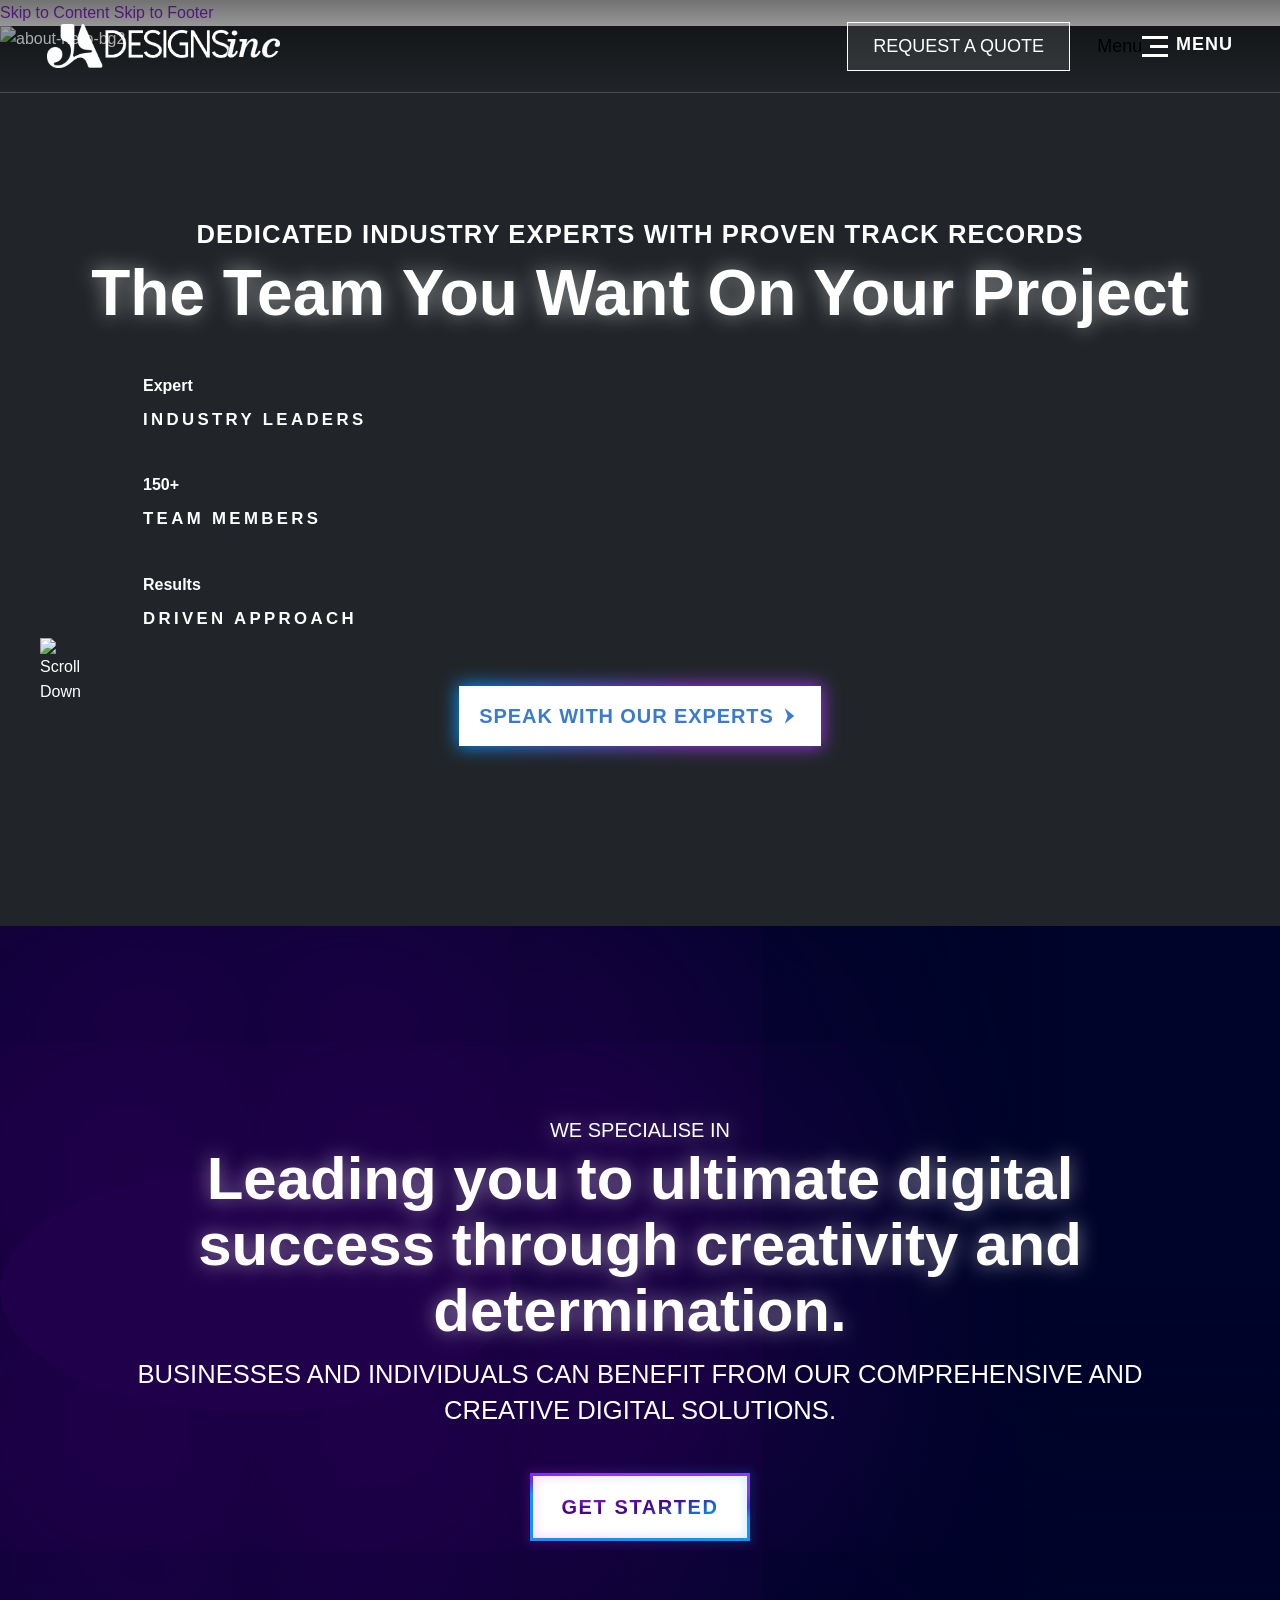
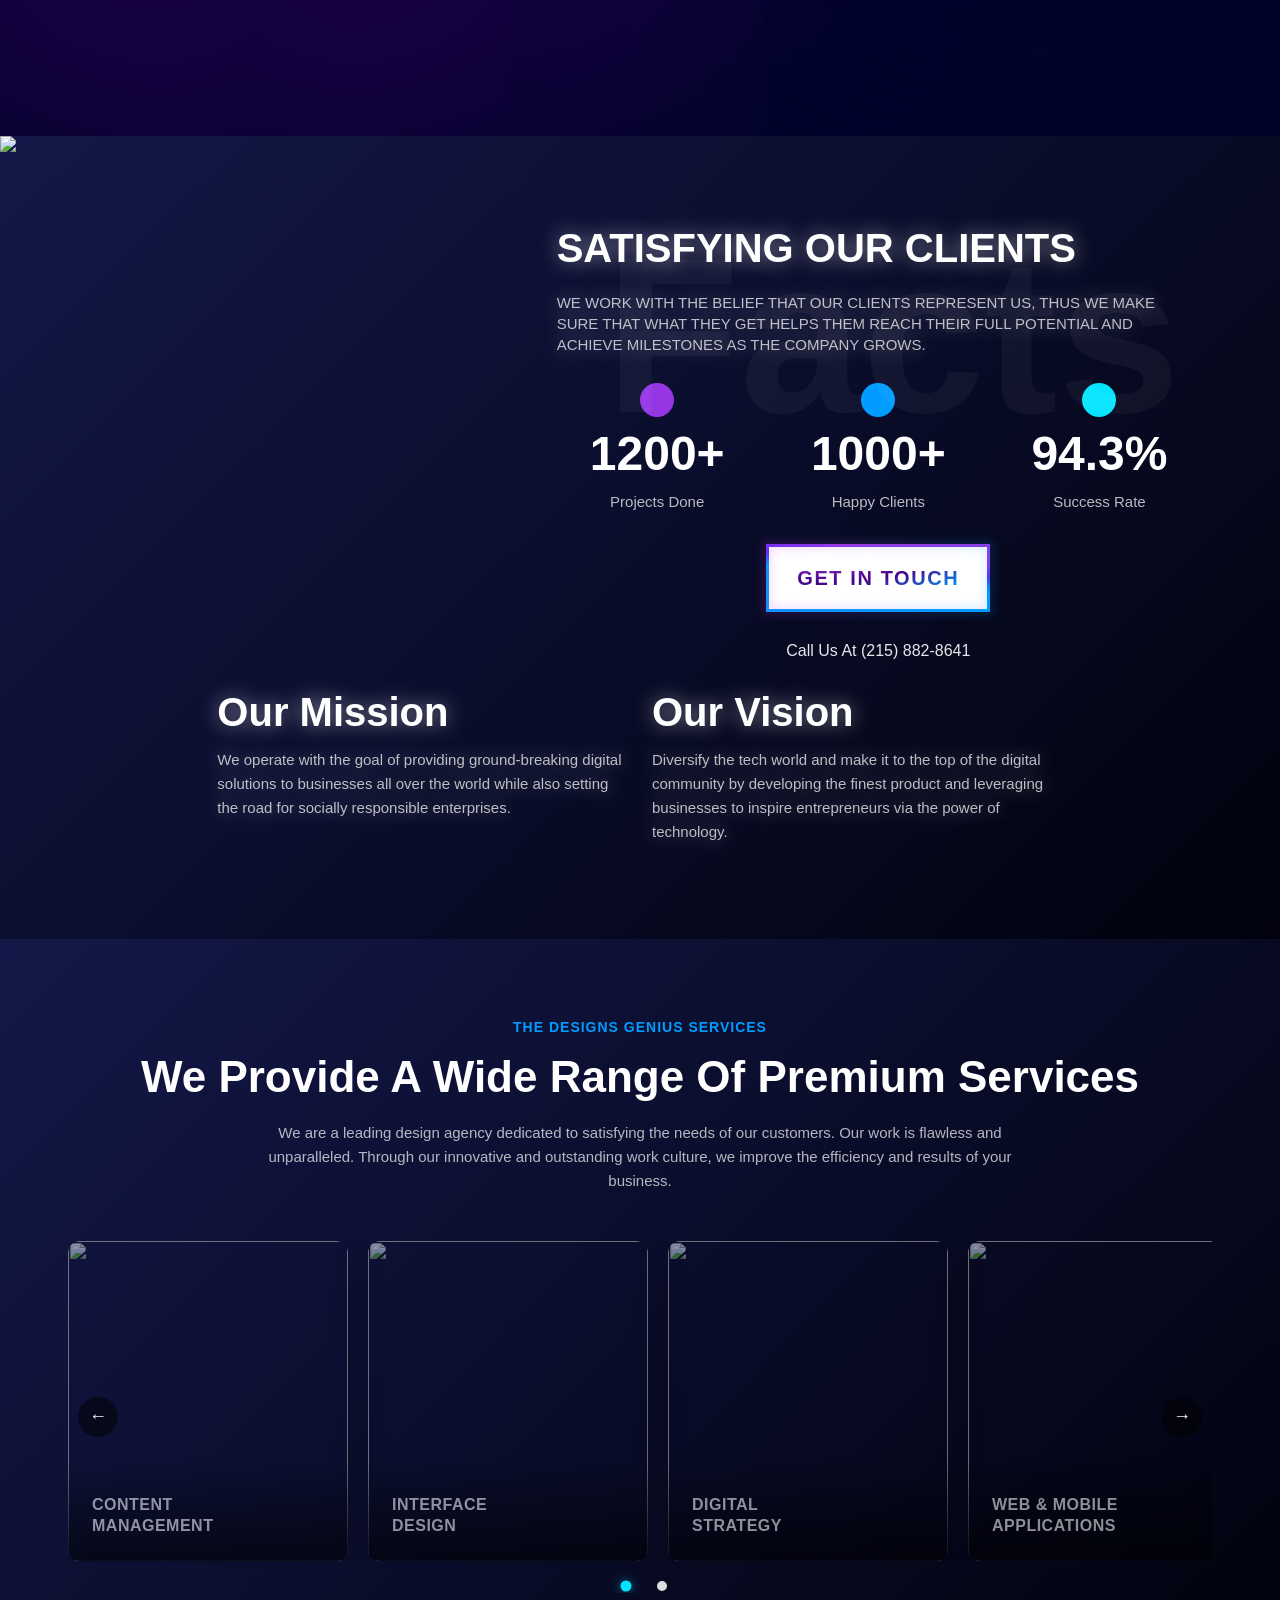
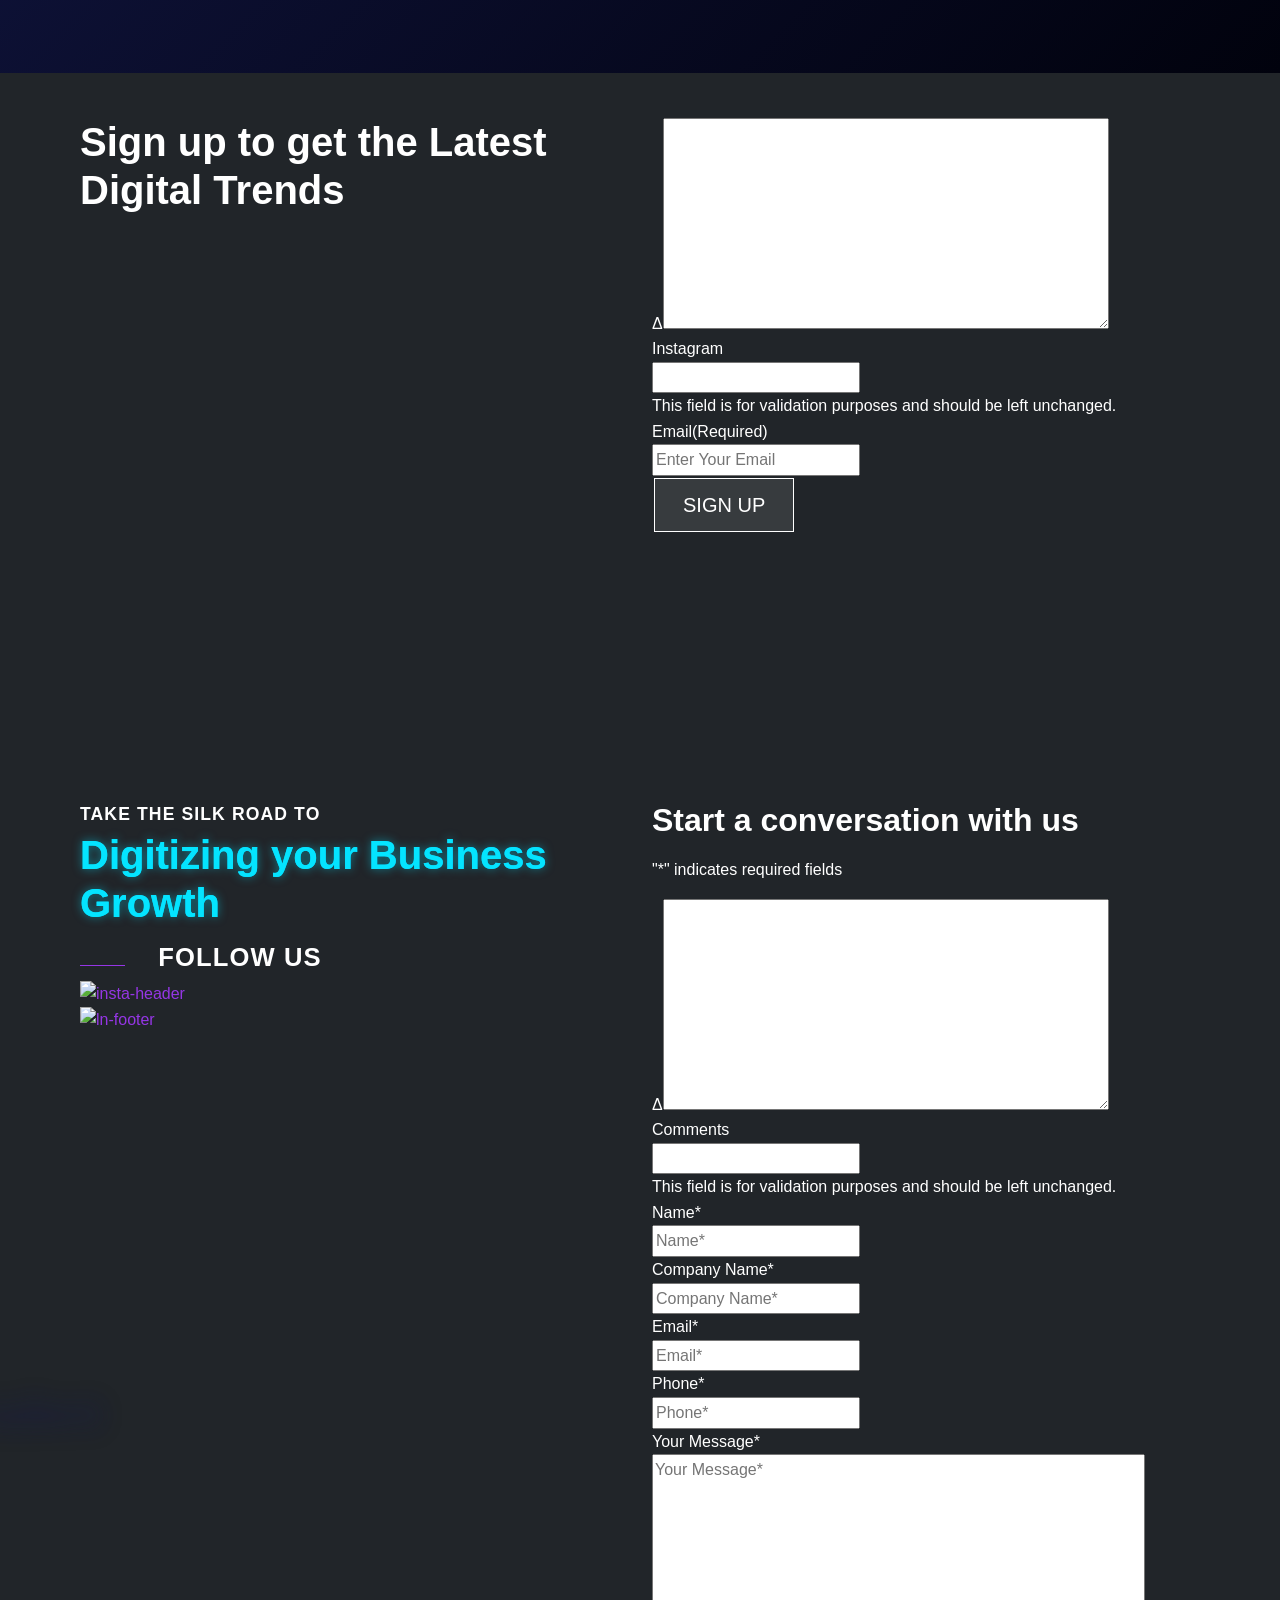
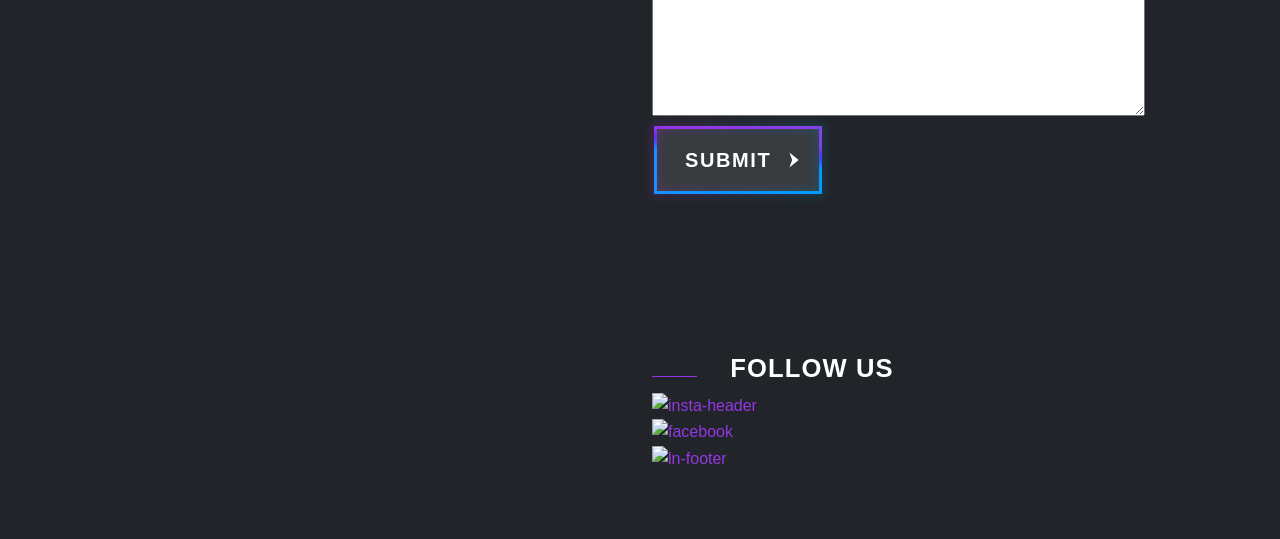
==== commit d5bd39cd: "video" ====
--- a/about.html
+++ b/about.html
@@ -1,1988 +1,1440 @@
 <!DOCTYPE html>
 
 <html lang="en-US">
-
 <head>
-   <meta charset="utf-8" />
-
-   <meta content="width=device-width, initial-scale=1" name="viewport" />
-   <link href="http://gmpg.org/xfn/11" rel="profile" />
-
-   <link as="font" crossorigin="" fetchpriority="high"
-      href="https://www.digitalsilk.com/wp-content/themes/digitalsilk/assets/fonts/roboto/roboto-v30-latin-regular.woff2"
-      rel="preload" type="font/woff2" />
-   <meta content="index, follow, max-image-preview:large, max-snippet:-1, max-video-preview:-1" name="robots" />
-   <link rel="stylesheet"
-      href="https://cdnjs.cloudflare.com/ajax/libs/bootstrap-icons/1.13.1/font/bootstrap-icons.min.css"
-      integrity="sha512-t7Few9xlddEmgd3oKZQahkNI4dS6l80+eGEzFQiqtyVYdvcSG2D3Iub77R20BdotfRPA9caaRkg1tyaJiPmO0g=="
-      crossorigin="anonymous" referrerpolicy="no-referrer" />
-   <!-- This site is optimized with the Yoast SEO Premium plugin v20.5 (Yoast SEO v26.6) - https://yoast.com/wordpress/plugins/seo/ -->
-   <title>About - JA Designs inc Agency</title>
-   <meta
-      content="JA Designs inc Agency is a creative digital agency that offers high-end digital solutions, from digital marketing, to web, app and software design and development."
-      name="description" />
-   <link href="https://www.digitalsilk.com/about/" rel="canonical" />
-   <meta content="en_US" property="og:locale" />
-   <meta content="article" property="og:type" />
-   <meta content="About" property="og:title">
-   <meta
-      content="JA Designs inc Agency is a creative digital agency that offers high-end digital solutions, from digital marketing, to web, app and software design and development."
-      property="og:description">
-   <meta content="https://www.digitalsilk.com/about/" property="og:url" />
-   <meta content="JA Designs inc Agency" property="og:site_name" />
-   <meta content="2025-10-30T18:52:29+00:00" property="article:modified_time" />
-   <meta content="https://www.digitalsilk.com/wp-content/uploads/2022/12/digitalsilk.com_social-share.jpg"
-      property="og:image" />
-   <meta content="1200" property="og:image:width" />
-   <meta content="600" property="og:image:height" />
-   <meta content="image/jpeg" property="og:image:type" />
-   <meta content="summary_large_image" name="twitter:card" />
-   <meta content="Est. reading time" name="twitter:label1" />
-   <meta content="15 minutes" name="twitter:data1" />
-   <script class="yoast-schema-graph"
-      type="application/ld+json">{"@context":"https://schema.org","@graph":[{"@type":"WebPage","@id":"https://www.digitalsilk.com/about/","url":"https://www.digitalsilk.com/about/","name":"About - JA Designs inc Agency","isPartOf":{"@id":"https://www.digitalsilk.com/#website"},"datePublished":"2022-07-21T15:57:53+00:00","dateModified":"2025-10-30T18:52:29+00:00","description":"JA Designs inc Agency is a creative digital agency that offers high-end digital solutions, from digital marketing, to web, app and software design and development.","inLanguage":"en-US","potentialAction":[{"@type":"ReadAction","target":["https://www.digitalsilk.com/about/"]}]},{"@type":"WebSite","@id":"https://www.digitalsilk.com/#website","url":"https://www.digitalsilk.com/","name":"JA Designs inc Agency","description":"Growing Brands Online","publisher":{"@id":"https://www.digitalsilk.com/#organization"},"potentialAction":[{"@type":"SearchAction","target":{"@type":"EntryPoint","urlTemplate":"https://www.digitalsilk.com/?s={search_term_string}"},"query-input":{"@type":"PropertyValueSpecification","valueRequired":true,"valueName":"search_term_string"}}],"inLanguage":"en-US"},{"@type":"Organization","@id":"https://www.digitalsilk.com/#organization","name":"Full-Service Web Design Agency | JA Designs inc Agency","url":"https://www.digitalsilk.com/","logo":{"@type":"ImageObject","inLanguage":"en-US","@id":"https://www.digitalsilk.com/#/schema/logo/image/","url":"https://www.digitalsilk.com/wp-content/uploads/2022/12/digitalsilk.com_social-share.jpg","contentUrl":"https://www.digitalsilk.com/wp-content/uploads/2022/12/digitalsilk.com_social-share.jpg","width":1200,"height":600,"caption":"Full-Service Web Design Agency | JA Designs inc Agency"},"image":{"@id":"https://www.digitalsilk.com/#/schema/logo/image/"},"sameAs":["https://www.linkedin.com/company/digitalsilk/","#"]}]}</script>
-   <!-- / Yoast SEO Premium plugin. -->
-
-   <link as="style" href="https://www.digitalsilk.com/wp-content/plugins/table-header-bc-color/style.css?ver=1767106684"
-      id="table-styling-style-css" onload="this.onload=null;this.rel='stylesheet'" rel="preload" />
-   <link href="https://cdn.jsdelivr.net/npm/bootstrap@5.3.8/dist/css/bootstrap.min.css" rel="stylesheet"
-      integrity="sha384-sRIl4kxILFvY47J16cr9ZwB07vP4J8+LH7qKQnuqkuIAvNWLzeN8tE5YBujZqJLB" crossorigin="anonymous">
-
-   <noscript>
-      <link href="https://www.digitalsilk.com/wp-content/plugins/table-header-bc-color/style.css?ver=1767106684"
-         id="table-styling-style-css" media="all" rel="stylesheet" type="text/css">
-      </link>
-   </noscript>
-   <link as="style"
-      href="https://www.digitalsilk.com/wp-content/plugins/yop-poll/public/assets/css/yop-poll-public-6.5.39.css?ver=6.9"
-      id="yop-public-css" onload="this.onload=null;this.rel='stylesheet'" rel="preload">
-   <noscript>
-      <link
-         href="https://www.digitalsilk.com/wp-content/plugins/yop-poll/public/assets/css/yop-poll-public-6.5.39.css?ver=6.9"
-         id="yop-public-css" media="all" rel="stylesheet" type="text/css">
-      </link>
-   </noscript>
-   <link as="style"
-      href="https://www.digitalsilk.com/wp-content/plugins/complianz-gdpr-premium/assets/css/cookieblocker.min.css?ver=1767106551"
-      id="cmplz-general-css" onload="this.onload=null;this.rel='stylesheet'" rel="preload" />
-   <noscript>
-      <link
-         href="https://www.digitalsilk.com/wp-content/plugins/complianz-gdpr-premium/assets/css/cookieblocker.min.css?ver=1767106551"
-         id="cmplz-general-css" media="all" rel="stylesheet" type="text/css" />
-   </noscript>
-   <link as="style"
-      href="https://www.digitalsilk.com/wp-content/themes/digitalsilk/assets/_dist/css/main.css?ver=1767106552"
-      id="main-css-css" onload="this.onload=null;this.rel='stylesheet'" rel="preload" />
-   <noscript>
-      <link href="https://www.digitalsilk.com/wp-content/themes/digitalsilk/assets/_dist/css/main.css?ver=1767106552"
-         id="main-css-css" media="" rel="stylesheet" type="text/css" />
-   </noscript>
-   <link as="style"
-      href="https://www.digitalsilk.com/wp-content/themes/digitalsilk/assets/vendors/swiper/swiper-bundle.min.css?ver=1.8"
-      id="swiper-css-css" onload="this.onload=null;this.rel='stylesheet'" rel="preload" />
-   <noscript>
-      <link
-         href="https://www.digitalsilk.com/wp-content/themes/digitalsilk/assets/vendors/swiper/swiper-bundle.min.css?ver=1.8"
-         id="swiper-css-css" media="all" rel="stylesheet" type="text/css" />
-   </noscript>
-
-   <script id="jquery-core-js" src="https://www.digitalsilk.com/wp-includes/js/jquery/jquery.min.js?ver=3.7.1"
-      type="text/javascript"></script>
-   <script defer="" id="jquery-migrate-js"
-      src="https://www.digitalsilk.com/wp-includes/js/jquery/jquery-migrate.min.js?ver=3.4.1"
-      type="text/javascript"></script>
-
-   <script defer="" id="bodhi_svg_inline-js"
-      src="https://www.digitalsilk.com/wp-content/plugins/svg-support/js/min/svgs-inline-min.js"
-      type="text/javascript"></script>
-
-
-   <script defer="" id="yop-public-js"
-      src="https://www.digitalsilk.com/wp-content/plugins/yop-poll/public/assets/js/yop-poll-public-6.5.39.min.js?ver=6.9"
-      type="text/javascript"></script>
-   <script defer="" id="loadCSS-js"
-      src="https://www.digitalsilk.com/wp-content/themes/digitalsilk/assets/vendors/cssrelpreload.js"
-      type="text/javascript"></script>
-
-   <!-- DO NOT COPY THIS SNIPPET! Start of Page Analytics Tracking for HubSpot WordPress plugin v11.3.33-->
-
-   <!-- DO NOT COPY THIS SNIPPET! End of Page Analytics Tracking for HubSpot WordPress plugin -->
-   <link href="https://www.digitalsilk.com/wp-content/uploads/2022/10/favicon_32x32.png" rel="icon" sizes="32x32" />
-   <link href="https://www.digitalsilk.com/wp-content/uploads/2022/10/favicon_32x32.png" rel="icon" sizes="192x192" />
-   <link href="https://www.digitalsilk.com/wp-content/uploads/2022/10/favicon_32x32.png" rel="apple-touch-icon" />
-   <meta content="https://www.digitalsilk.com/wp-content/uploads/2022/10/favicon_32x32.png"
-      name="msapplication-TileImage" />
-   <link as="style"
-      href="https://www.digitalsilk.com/wp-content/plugins/gravityforms/assets/css/dist/basic.min.css?ver=2.9.24"
-      id="gform_basic-css" onload="this.onload=null;this.rel='stylesheet'" rel="preload" />
-   <noscript>
-      <link href="https://www.digitalsilk.com/wp-content/plugins/gravityforms/assets/css/dist/basic.min.css?ver=2.9.24"
-         id="gform_basic-css" media="all" rel="stylesheet" type="text/css" />
-   </noscript>
-   <link as="style"
-      href="https://www.digitalsilk.com/wp-content/plugins/gravityforms/assets/css/dist/theme-components.min.css?ver=2.9.24"
-      id="gform_theme_components-css" onload="this.onload=null;this.rel='stylesheet'" rel="preload" />
-   <noscript>
-      <link
-         href="https://www.digitalsilk.com/wp-content/plugins/gravityforms/assets/css/dist/theme-components.min.css?ver=2.9.24"
-         id="gform_theme_components-css" media="all" rel="stylesheet" type="text/css" />
-   </noscript>
-   <link as="style"
-      href="https://www.digitalsilk.com/wp-content/plugins/gravityforms/assets/css/dist/theme.min.css?ver=2.9.24"
-      id="gform_theme-css" onload="this.onload=null;this.rel='stylesheet'" rel="preload" />
-   <noscript>
-      <link href="https://www.digitalsilk.com/wp-content/plugins/gravityforms/assets/css/dist/theme.min.css?ver=2.9.24"
-         id="gform_theme-css" media="all" rel="stylesheet" type="text/css" />
-   </noscript>
-   <link href="css/style.css" rel="stylesheet" />
-   <link href="css/about.css" rel="stylesheet" />
-   <link href="css/colors-override.css" rel="stylesheet" />
-   </link>
-   </meta>
-   </meta>
+<meta charset="utf-8"/>
+<meta content="width=device-width, initial-scale=1" name="viewport"/>
+<link href="http://gmpg.org/xfn/11" rel="profile"/>
+<link as="font" crossorigin="" fetchpriority="high" href="https://www.digitalsilk.com/wp-content/themes/digitalsilk/assets/fonts/roboto/roboto-v30-latin-regular.woff2" rel="preload" type="font/woff2"/>
+<meta content="index, follow, max-image-preview:large, max-snippet:-1, max-video-preview:-1" name="robots"/>
+<link crossorigin="anonymous" href="https://cdnjs.cloudflare.com/ajax/libs/bootstrap-icons/1.13.1/font/bootstrap-icons.min.css" integrity="sha512-t7Few9xlddEmgd3oKZQahkNI4dS6l80+eGEzFQiqtyVYdvcSG2D3Iub77R20BdotfRPA9caaRkg1tyaJiPmO0g==" referrerpolicy="no-referrer" rel="stylesheet"/>
+<!-- This site is optimized with the Yoast SEO Premium plugin v20.5 (Yoast SEO v26.6) - https://yoast.com/wordpress/plugins/seo/ -->
+<title>About - JA Designs inc Agency</title>
+<meta content="JA Designs inc Agency is a creative digital agency that offers high-end digital solutions, from digital marketing, to web, app and software design and development." name="description"/>
+<link href="https://www.digitalsilk.com/about/" rel="canonical"/>
+<meta content="en_US" property="og:locale"/>
+<meta content="article" property="og:type"/>
+<meta content="About" property="og:title"/>
+<meta content="JA Designs inc Agency is a creative digital agency that offers high-end digital solutions, from digital marketing, to web, app and software design and development." property="og:description"/>
+<meta content="https://www.digitalsilk.com/about/" property="og:url"/>
+<meta content="JA Designs inc Agency" property="og:site_name"/>
+<meta content="2025-10-30T18:52:29+00:00" property="article:modified_time">
+<meta content="https://www.digitalsilk.com/wp-content/uploads/2022/12/digitalsilk.com_social-share.jpg" property="og:image">
+<meta content="1200" property="og:image:width"/>
+<meta content="600" property="og:image:height"/>
+<meta content="image/jpeg" property="og:image:type"/>
+<meta content="summary_large_image" name="twitter:card"/>
+<meta content="Est. reading time" name="twitter:label1"/>
+<meta content="15 minutes" name="twitter:data1"/>
+<script class="yoast-schema-graph" type="application/ld+json">{"@context":"https://schema.org","@graph":[{"@type":"WebPage","@id":"https://www.digitalsilk.com/about/","url":"https://www.digitalsilk.com/about/","name":"About - JA Designs inc Agency","isPartOf":{"@id":"https://www.digitalsilk.com/#website"},"datePublished":"2022-07-21T15:57:53+00:00","dateModified":"2025-10-30T18:52:29+00:00","description":"JA Designs inc Agency is a creative digital agency that offers high-end digital solutions, from digital marketing, to web, app and software design and development.","inLanguage":"en-US","potentialAction":[{"@type":"ReadAction","target":["https://www.digitalsilk.com/about/"]}]},{"@type":"WebSite","@id":"https://www.digitalsilk.com/#website","url":"https://www.digitalsilk.com/","name":"JA Designs inc Agency","description":"Growing Brands Online","publisher":{"@id":"https://www.digitalsilk.com/#organization"},"potentialAction":[{"@type":"SearchAction","target":{"@type":"EntryPoint","urlTemplate":"https://www.digitalsilk.com/?s={search_term_string}"},"query-input":{"@type":"PropertyValueSpecification","valueRequired":true,"valueName":"search_term_string"}}],"inLanguage":"en-US"},{"@type":"Organization","@id":"https://www.digitalsilk.com/#organization","name":"Full-Service Web Design Agency | JA Designs inc Agency","url":"https://www.digitalsilk.com/","logo":{"@type":"ImageObject","inLanguage":"en-US","@id":"https://www.digitalsilk.com/#/schema/logo/image/","url":"https://www.digitalsilk.com/wp-content/uploads/2022/12/digitalsilk.com_social-share.jpg","contentUrl":"https://www.digitalsilk.com/wp-content/uploads/2022/12/digitalsilk.com_social-share.jpg","width":1200,"height":600,"caption":"Full-Service Web Design Agency | JA Designs inc Agency"},"image":{"@id":"https://www.digitalsilk.com/#/schema/logo/image/"},"sameAs":["https://www.linkedin.com/company/digitalsilk/","#"]}]}</script>
+<!-- / Yoast SEO Premium plugin. -->
+<link as="style" href="https://www.digitalsilk.com/wp-content/plugins/table-header-bc-color/style.css?ver=1767106684" id="table-styling-style-css" onload="this.onload=null;this.rel='stylesheet'" rel="preload"/>
+<link crossorigin="anonymous" href="https://cdn.jsdelivr.net/npm/bootstrap@5.3.8/dist/css/bootstrap.min.css" integrity="sha384-sRIl4kxILFvY47J16cr9ZwB07vP4J8+LH7qKQnuqkuIAvNWLzeN8tE5YBujZqJLB" rel="stylesheet"/>
+<noscript>
+<link href="https://www.digitalsilk.com/wp-content/plugins/table-header-bc-color/style.css?ver=1767106684" id="table-styling-style-css" media="all" rel="stylesheet" type="text/css"/>
+</noscript>
+<link as="style" href="https://www.digitalsilk.com/wp-content/plugins/yop-poll/public/assets/css/yop-poll-public-6.5.39.css?ver=6.9" id="yop-public-css" onload="this.onload=null;this.rel='stylesheet'" rel="preload"/>
+<noscript>
+<link href="https://www.digitalsilk.com/wp-content/plugins/yop-poll/public/assets/css/yop-poll-public-6.5.39.css?ver=6.9" id="yop-public-css" media="all" rel="stylesheet" type="text/css"/>
+</noscript>
+<link as="style" href="https://www.digitalsilk.com/wp-content/plugins/complianz-gdpr-premium/assets/css/cookieblocker.min.css?ver=1767106551" id="cmplz-general-css" onload="this.onload=null;this.rel='stylesheet'" rel="preload"/>
+<noscript>
+<link href="https://www.digitalsilk.com/wp-content/plugins/complianz-gdpr-premium/assets/css/cookieblocker.min.css?ver=1767106551" id="cmplz-general-css" media="all" rel="stylesheet" type="text/css"/>
+</noscript>
+<link as="style" href="https://www.digitalsilk.com/wp-content/themes/digitalsilk/assets/_dist/css/main.css?ver=1767106552" id="main-css-css" onload="this.onload=null;this.rel='stylesheet'" rel="preload">
+<noscript>
+<link href="https://www.digitalsilk.com/wp-content/themes/digitalsilk/assets/_dist/css/main.css?ver=1767106552" id="main-css-css" media="" rel="stylesheet" type="text/css"/>
+</noscript>
+<link as="style" href="https://www.digitalsilk.com/wp-content/themes/digitalsilk/assets/vendors/swiper/swiper-bundle.min.css?ver=1.8" id="swiper-css-css" onload="this.onload=null;this.rel='stylesheet'" rel="preload"/>
+<noscript>
+<link href="https://www.digitalsilk.com/wp-content/themes/digitalsilk/assets/vendors/swiper/swiper-bundle.min.css?ver=1.8" id="swiper-css-css" media="all" rel="stylesheet" type="text/css"/>
+</noscript>
+<script id="jquery-core-js" src="https://www.digitalsilk.com/wp-includes/js/jquery/jquery.min.js?ver=3.7.1" type="text/javascript"></script>
+<script defer="" id="jquery-migrate-js" src="https://www.digitalsilk.com/wp-includes/js/jquery/jquery-migrate.min.js?ver=3.4.1" type="text/javascript"></script>
+<script defer="" id="bodhi_svg_inline-js" src="https://www.digitalsilk.com/wp-content/plugins/svg-support/js/min/svgs-inline-min.js" type="text/javascript"></script>
+<script defer="" id="yop-public-js" src="https://www.digitalsilk.com/wp-content/plugins/yop-poll/public/assets/js/yop-poll-public-6.5.39.min.js?ver=6.9" type="text/javascript"></script>
+<script defer="" id="loadCSS-js" src="https://www.digitalsilk.com/wp-content/themes/digitalsilk/assets/vendors/cssrelpreload.js" type="text/javascript"></script>
+<!-- DO NOT COPY THIS SNIPPET! Start of Page Analytics Tracking for HubSpot WordPress plugin v11.3.33-->
+<!-- DO NOT COPY THIS SNIPPET! End of Page Analytics Tracking for HubSpot WordPress plugin -->
+<link href="https://www.digitalsilk.com/wp-content/uploads/2022/10/favicon_32x32.png" rel="icon" sizes="32x32"/>
+<link href="https://www.digitalsilk.com/wp-content/uploads/2022/10/favicon_32x32.png" rel="icon" sizes="192x192"/>
+<link href="https://www.digitalsilk.com/wp-content/uploads/2022/10/favicon_32x32.png" rel="apple-touch-icon"/>
+<meta content="https://www.digitalsilk.com/wp-content/uploads/2022/10/favicon_32x32.png" name="msapplication-TileImage"/>
+<link as="style" href="https://www.digitalsilk.com/wp-content/plugins/gravityforms/assets/css/dist/basic.min.css?ver=2.9.24" id="gform_basic-css" onload="this.onload=null;this.rel='stylesheet'" rel="preload"/>
+<noscript>
+<link href="https://www.digitalsilk.com/wp-content/plugins/gravityforms/assets/css/dist/basic.min.css?ver=2.9.24" id="gform_basic-css" media="all" rel="stylesheet" type="text/css"/>
+</noscript>
+<link as="style" href="https://www.digitalsilk.com/wp-content/plugins/gravityforms/assets/css/dist/theme-components.min.css?ver=2.9.24" id="gform_theme_components-css" onload="this.onload=null;this.rel='stylesheet'" rel="preload"/>
+<noscript>
+<link href="https://www.digitalsilk.com/wp-content/plugins/gravityforms/assets/css/dist/theme-components.min.css?ver=2.9.24" id="gform_theme_components-css" media="all" rel="stylesheet" type="text/css"/>
+</noscript>
+<link as="style" href="https://www.digitalsilk.com/wp-content/plugins/gravityforms/assets/css/dist/theme.min.css?ver=2.9.24" id="gform_theme-css" onload="this.onload=null;this.rel='stylesheet'" rel="preload"/>
+<noscript>
+<link href="https://www.digitalsilk.com/wp-content/plugins/gravityforms/assets/css/dist/theme.min.css?ver=2.9.24" id="gform_theme-css" media="all" rel="stylesheet" type="text/css"/>
+</noscript>
+<link href="css/style.css" rel="stylesheet"/>
+<link href="css/about.css" rel="stylesheet"/>
+<link href="css/colors-override.css" rel="stylesheet"/>
+</link>
+</meta>
+</meta>
 </head>
-
-<body
-   class="wp-singular page-template page-template-templates page-template-template-ds-blocks page-template-templatestemplate-ds-blocks-php page page-id-188 wp-theme-digitalsilk page-about"
-   data-cmplz="1">
-   <div class="svg-sprite"><svg class="inline-style-0b9e3f2a" height="0" width="0">
-         <symbol fill="none" id="arrow-24" viewbox="0 0 17 11" xmlns="http://www.w3.org/2000/svg">
-            <path
-               d="M8.886 9.742a.5.5 0 01-.772 0l-6.629-8.07c-.362-.44.18-1.047.66-.736l5.538 3.596a1.5 1.5 0 001.634 0L14.856.936c.48-.311 1.021.295.659.737L8.886 9.742z"
-               fill="currentColor" stroke="currentColor"></path>
-         </symbol>
-         <symbol fill="none" id="arrow-new24" viewbox="0 0 18 18" xmlns="http://www.w3.org/2000/svg">
-            <path clip-rule="evenodd" d="M13.672 4.595H1.583V.525h16.159v16.16h-4.07V4.594z" fill="currentColor"
-               fill-rule="evenodd"></path>
-            <path clip-rule="evenodd" d="M.742 14.884L13.55 2.076l2.877 2.878L3.62 17.76.742 14.884z"
-               fill="currentColor" fill-rule="evenodd" opacity=".4"></path>
-         </symbol>
-         <symbol id="bc-home" viewbox="0 0 18 18" xmlns="http://www.w3.org/2000/svg">
-            <path
-               d="M9 2.561l-7 5.6V16h5v-4h4v4h5V8.642a1 1 0 00-.375-.781L9 2.561zM9 0l7.874 6.3A3 3 0 0118 8.641V16a2 2 0 01-2 2H2a2 2 0 01-2-2V8.161A2 2 0 01.75 6.6L9 0z">
-            </path>
-         </symbol>
-         <symbol fill="none" id="big-chev" viewbox="0 0 48 72" xmlns="http://www.w3.org/2000/svg">
-            <path d="M47.849 36L.72 72l14.436-36L.72 0 47.85 36z" fill="#fff"></path>
-         </symbol>
-         <symbol fill="none" id="big-chev-gradient" viewbox="0 0 48 72" xmlns="http://www.w3.org/2000/svg">
-            <path d="M47.849 36L.72 72l14.436-36L.72 0 47.85 36z" fill="#F2F2F2"></path>
-            <path d="M47.849 36L.72 72l14.436-36L.72 0 47.85 36z" fill="url(#aepaint0_linear_10363_1752)"></path>
-            <defs>
-               <lineargradient gradientunits="userSpaceOnUse" id="aepaint0_linear_10363_1752" x1="51.284" x2="-7.08"
-                  y1="71.999" y2="34.25">
-                  <stop stop-color="#903CE6"></stop>
-                  <stop offset="1" stop-color="#04E4FF"></stop>
-               </lineargradient>
-            </defs>
-         </symbol>
-         <symbol fill="none" id="box-cta-close" viewbox="0 0 10 10" xmlns="http://www.w3.org/2000/svg">
-            <g opacity=".8" stroke="#fff" stroke-opacity=".8">
-               <path d="M0-.5h13.089" transform="rotate(135 4.628 1.917)"></path>
-               <path d="M0-.5h13.089" transform="scale(1 -1) rotate(-45 .372 -.9)"></path>
-            </g>
-         </symbol>
-         <symbol fill="none" id="box-cta-icon" viewbox="0 0 65 78" xmlns="http://www.w3.org/2000/svg">
-            <g filter="url(#agfilter0_f_2585_1373)">
-               <rect height="66" rx="3" stroke="url(#agpaint0_linear_2585_1373)" stroke-width="4"
-                  transform="rotate(-180 59 72)" width="53" x="59" y="72"></rect>
-            </g>
-            <path d="M58.75 71.75H6.25V6.25h52.5z" stroke="#fff" stroke-width=".5"></path>
-            <path d="M38.26 39L25.588 51.047 31.72 39l-6.133-12.048L38.26 39z" fill="#fff"></path>
-            <defs>
-               <lineargradient gradientunits="userSpaceOnUse" id="agpaint0_linear_2585_1373" x1="107.967" x2="51.633"
-                  y1="138" y2="116.553">
-                  <stop stop-color="#00D1FF"></stop>
-                  <stop offset=".45" stop-color="#4868F0"></stop>
-                  <stop offset="1" stop-color="#A24EEE"></stop>
-               </lineargradient>
-               <filter color-interpolation-filters="sRGB" filterunits="userSpaceOnUse" height="78"
-                  id="agfilter0_f_2585_1373" width="65" x="0" y="0">
-                  <feflood flood-opacity="0" result="BackgroundImageFix"></feflood>
-                  <feblend in="SourceGraphic" in2="BackgroundImageFix" result="shape"></feblend>
-                  <fegaussianblur result="effect1_foregroundBlur_2585_1373" stddeviation="2"></fegaussianblur>
-               </filter>
-            </defs>
-         </symbol>
-         <symbol fill="none" id="btn-arrow-gradient" viewbox="0 0 13 22" xmlns="http://www.w3.org/2000/svg">
-            <path d="M13 11L0 21.5 3.982 11 0 .5 13 11z" fill="url(#ahpaint0_linear_3003_46966)"></path>
-            <defs>
-               <lineargradient gradientunits="userSpaceOnUse" id="ahpaint0_linear_3003_46966" x1="13" x2="6.765"
-                  y1=".844" y2="22.976">
-                  <stop stop-color="#04E4FF"></stop>
-                  <stop offset="1" stop-color="#009CFF"></stop>
-               </lineargradient>
-            </defs>
-         </symbol>
-         <symbol fill="none" id="check-mark" viewbox="0 0 22 16" xmlns="http://www.w3.org/2000/svg">
-            <path clip-rule="evenodd" d="M11.426 12.807L2.878 4.26 0 7.137l8.548 8.548 2.878-2.878z" fill="#04E4FF"
-               fill-rule="evenodd" opacity=".6"></path>
-            <path clip-rule="evenodd" d="M18.485 0L5.678 12.807l2.877 2.878L21.363 2.878 18.485 0z" fill="#04E4FF"
-               fill-rule="evenodd"></path>
-         </symbol>
-         <symbol fill="none" id="chev-arrow" viewbox="0 0 20 50" xmlns="http://www.w3.org/2000/svg">
-            <path
-               d="M0 25.023h8.417S17.648 4.93 19.006 1.402c.19-.495-.03-1.167-.815-1.358-.784-.19-1.357.272-1.9.815C15.476 1.673 0 25.023 0 25.023z"
-               fill="#4FBAEE"></path>
-            <path
-               d="M0 24.979h8.417s9.231 20.09 10.589 23.62c.19.495-.03 1.167-.815 1.358-.784.19-1.357-.272-1.9-.815C15.476 48.328 0 24.978 0 24.978z"
-               fill="#5AA6C8"></path>
-         </symbol>
-         <symbol fill="none" id="chev-arrow1" viewbox="0 0 20 50" xmlns="http://www.w3.org/2000/svg">
-            <path
-               d="M19.14 25.023h-8.417S1.493 4.93.135 1.402C-.055.907.165.235.949.044c.785-.19 1.358.272 1.9.815.815.814 16.29 24.164 16.29 24.164z"
-               fill="#4FBAEE"></path>
-            <path
-               d="M19.14 24.979h-8.417S1.493 45.069.135 48.599c-.19.495.03 1.167.814 1.358.785.19 1.358-.272 1.9-.815.815-.814 16.29-24.164 16.29-24.164z"
-               fill="#5AA6C8"></path>
-         </symbol>
-         <symbol fill="none" id="close-thin" viewbox="0 0 14 14" xmlns="http://www.w3.org/2000/svg">
-            <path d="M13.36.866l-12.5 12.5M.806.866l12.5 12.5" stroke="currentColor" stroke-width="1.5"></path>
-         </symbol>
-         <symbol fill="none" id="download-2" viewbox="0 0 32 28" xmlns="http://www.w3.org/2000/svg">
-            <path
-               d="M31.204 14.16c0-1.274-.229-2.515-.686-3.69a.45.45 0 00-.555-.262.45.45 0 00-.261.555c.424 1.078.62 2.22.62 3.364 0 5.191-4.244 9.436-9.436 9.436s-9.437-4.244-9.437-9.436c0-5.16 4.245-9.404 9.437-9.404.392 0 .816.032 1.208.065h.065a9.32 9.32 0 015.42 2.677.454.454 0 00.621 0 .454.454 0 000-.62c-1.535-1.535-3.461-2.547-5.584-2.873V3.09c0-1.078-.783-1.96-1.828-2.09H3.122C1.947 1.033 1 1.98 1 3.123 1 2.437 3.122 1 3.122 1 1.947 1 1 3.123 1 3.123V22.747s0 .033.033.033c0 0 0 .032.032.032l.033.033 1.6 1.6.947.947 1.796 1.796.032.033s.033 0 .033.032c0 0 .033 0 .033.033 0 0 .032 0 .032.032h14.891a2.118 2.118 0 002.122-2.122v-.882c4.898-.783 8.62-5.028 8.62-10.155zM5.31 25.816L2.535 23.04h2.71a.07.07 0 01.065.065v2.71zm16.425-.588a1.24 1.24 0 01-1.241 1.24H6.159v-3.363a.948.948 0 00-.947-.947h-3.33V3.123c0-.686.555-1.241 1.24-1.241h17.372c.686 0 1.24.555 1.24 1.24v.752c-.293-.033-.554-.033-.848-.033-5.682 0-10.319 4.637-10.319 10.318 0 5.682 4.637 10.319 10.319 10.319.294 0 .588 0 .849-.033v.784z"
-               fill="currentColor"></path>
-            <path
-               d="M3.122 1h17.666a2.087 2.087 0 011.828 2.09v.882c2.123.326 4.05 1.338 5.584 2.873a.454.454 0 010 .62.454.454 0 01-.62 0 9.32 9.32 0 00-5.42-2.677h-.066a14.974 14.974 0 00-1.208-.065c-5.192 0-9.437 4.244-9.437 9.404 0 5.191 4.245 9.436 9.437 9.436 5.192 0 9.437-4.244 9.437-9.436a9.162 9.162 0 00-.621-3.364.45.45 0 01.261-.555.45.45 0 01.555.261c.457 1.176.686 2.417.686 3.69 0 5.127-3.722 9.372-8.62 10.155v.882a2.118 2.118 0 01-2.123 2.122H5.571c0-.032-.032-.032-.032-.032 0-.033-.033-.033-.033-.033 0-.032-.033-.032-.033-.032l-.032-.033-1.796-1.796-.947-.947-1.6-1.6-.033-.033c-.032 0-.032-.032-.032-.032C1 22.78 1 22.747 1 22.747V3.123M3.122 1C1.947 1.033 1 1.98 1 3.123M3.122 1S1 2.437 1 3.123M3.122 1h16.752M3.122 1C1.947 1 1 3.123 1 3.123m4.31 22.694L2.535 23.04h2.71a.07.07 0 01.065.065v2.71zm16.425-.588a1.24 1.24 0 01-1.241 1.24H6.159v-3.363a.948.948 0 00-.947-.947h-3.33V3.123c0-.686.555-1.241 1.24-1.241h17.372c.686 0 1.24.555 1.24 1.24v.752c-.293-.033-.554-.033-.848-.033-5.682 0-10.319 4.637-10.319 10.318 0 5.682 4.637 10.319 10.319 10.319.294 0 .588 0 .849-.033v.784z"
-               stroke="currentColor" stroke-width=".5"></path>
-            <path
-               d="M20.892 15.893a.5.5 0 00.708 0l3.182-3.182a.5.5 0 10-.707-.707l-2.829 2.828-2.828-2.829a.5.5 0 10-.707.708l3.181 3.182zm-.146-6.966v6.612h1V8.927h-1z"
-               fill="currentColor"></path>
-            <path d="M16.838 18.345h8.816" stroke="currentColor"></path>
-         </symbol>
-         <symbol fill="none" id="ds-logo" viewbox="44.1 104.9 1825.9 249.4" xmlns="http://www.w3.org/2000/svg">
-            <path
-               d="M95 306h28c25 0 45-6 56-18 12-12 17-30 17-56s-6-44-18-56c-12-13-30-18-55-18H95v148zm-48 42l-1-231 62-1c25 0 44 2 58 5a100 100 0 0169 56c8 16 11 35 11 55 1 20-3 38-11 55-7 15-17 29-31 39-11 8-22 13-35 17-13 3-32 5-56 5H47zm242-232h48l1 231h-49V116zm200 109l119-1 1 4v8c0 35-10 62-29 84a99 99 0 01-77 32 119 119 0 01-122-121c0-35 11-64 34-87s52-34 88-34a114 114 0 0193 47l-33 25c-8-11-17-18-26-23-9-4-20-7-32-7-23 0-41 8-54 22a81 81 0 00-21 57c0 24 7 42 21 56 13 15 31 22 53 22 16 0 29-4 39-12s15-18 15-30v-3h-35l-34-39zm159-110h49l1 231h-49l-1-231zm187 41l1 190h-49l-1-190-56 1v-42l182-1-16 42h-61zm186-42h-55l-87 231h53l61-194c1 8 32 105 32 105l-43 1 73 87h56l-90-230zm114 231V113h48l1 189h55l35 42-139 1z"
-               fill="#fff" fill-opacity=".1"></path>
-            <path
-               d="M95 306v1h28c26 0 45-6 56-18 12-13 18-31 18-57s-6-45-18-57-31-18-56-18H94v1l1 148zm140-19a103 103 0 01-66 56c-13 3-32 4-56 4H47V117h61c25 0 44 1 58 5a100 100 0 0169 56c7 15 11 34 11 54s-3 38-11 55zm319-165c15 8 29 20 41 35l-32 24c-8-10-17-18-26-22s-20-7-32-7c-23 0-41 7-55 22a81 81 0 00-20 57c0 24 7 42 21 57 13 14 31 21 53 21 16 0 29-3 39-11s15-19 15-31v-3h-35l-33-39h118l1 4v7c0 34-10 62-30 84a99 99 0 01-76 32c-35 0-64-11-87-34s-35-52-35-87 11-64 34-87c24-22 52-34 88-34 18 0 36 4 51 12zm281 34h-1l1 189h-48V156h-57v-41l181-1-15 42h-61zm275 187l-54 1-73-87h42v-2l-1-3-4-11a13445 13445 0 01-27-90h-1l-3 10a2897 2897 0 01-28 90 39351 39351 0 01-27 86l-2 6-1 2h-51l86-231h55l89 229zm129-40l34 41h-137l-1-230h48v189h56zM289 116h48v231h-47l-1-231zm360-1h48v230l-48 1V115z"
-               stroke="#fff" stroke-opacity=".2"></path>
-            <path
-               d="M1474 112h49l1 230h-49l-1-230zm207 188l-56 1-1-189h-48v231l140-1-35-42zm102-84l82-105h-57l-76 105V111l-50 1 1 125 49 58v-74l78 120h58l-85-125zm-363 23c-10-11-24-21-44-30l-10-5c-23-10-36-21-36-33 0-8 3-14 10-19 5-5 13-7 23-8 8 0 15 2 20 5 6 4 11 9 14 15l29-28c-8-10-17-17-27-22s-22-7-36-7c-24 0-43 6-58 19a58 58 0 00-23 46c0 15 4 26 12 36s22 20 42 30l17 9c22 10 33 21 33 32 0 10-4 17-10 22-6 6-15 9-27 9-10 0-19-2-26-7-8-5-13-11-16-20l-26 1 55 64 18 2c24 0 44-7 59-20s22-30 22-52c-1-14-6-27-15-39z"
-               fill="#fff" fill-opacity=".1"></path>
-            <path
-               d="M1625 301h56l34 41h-138l-1-230h48l1 189zm158-85v1l84 123-57 1-77-121-1-1v75l-49-57V112h48l1 104v1l1-1 76-104h55l-81 104zm-407-7c19 10 34 20 43 31s14 24 15 38c0 22-7 39-21 52a87 87 0 01-59 19l-18-1-54-64h24c3 8 9 14 17 19 7 5 16 7 26 7 12 0 21-3 27-8 7-6 10-13 10-23 0-6-3-11-8-17l-25-16-17-8c-20-10-34-21-42-30-8-10-11-21-11-36 0-19 7-34 22-46s34-19 58-19c14 0 26 2 36 7 9 5 18 12 26 22l-28 27a35 35 0 00-34-19c-10 0-18 2-24 7s-9 12-9 20c0 6 3 12 9 18 6 5 15 11 27 16l6 2v1l4 1zm99-96h48v229h-47l-1-229z"
-               stroke="#fff" stroke-opacity=".2"></path>
-         </symbol>
-         <symbol fill="none" id="globe-icon" viewbox="0 0 20 20" xmlns="http://www.w3.org/2000/svg">
-            <path
-               d="M19.998 9.999v-.005a9.953 9.953 0 00-3.334-7.444l-.01-.008a.499.499 0 00-.084-.073h-.001A9.932 9.932 0 009.998 0a9.938 9.938 0 00-6.592 2.487l.011-.01a.417.417 0 00-.058.055A9.97 9.97 0 000 10.002a9.959 9.959 0 003.33 7.443l.01.008a.62.62 0 00.089.081l.002.001A9.932 9.932 0 009.998 20a9.94 9.94 0 006.591-2.487l-.01.01A9.95 9.95 0 0020 10.005V10l-.002-.001zm-3.718 6.504a10.02 10.02 0 00-1.59-1.052l-.055-.027c.511-1.472.819-3.17.848-4.935v-.014h3.55a9.016 9.016 0 01-2.75 6.025l-.003.003zm-5.804-1.255a9.021 9.021 0 012.99.676l-.06-.022c-.739 1.683-1.778 2.84-2.93 3.094v-3.747zm0-.953v-3.82h4.056a15.501 15.501 0 01-.813 4.649l.032-.11a9.663 9.663 0 00-3.252-.718h-.023zm0-4.773v-3.82a9.916 9.916 0 003.339-.742l-.066.024c.462 1.35.746 2.904.783 4.52v.018h-4.056zm0-4.773V1.003c1.152.254 2.191 1.406 2.93 3.094a8.934 8.934 0 01-2.906.651l-.024.001zm2.378-3.333c.982.327 1.9.82 2.715 1.46l-.02-.015c-.369.29-.783.563-1.22.8l-.046.024a8.332 8.332 0 00-1.437-2.28l.008.008v.003zm-3.333-.41v3.743a8.999 8.999 0 01-2.99-.675l.06.022c.742-1.684 1.78-2.84 2.932-3.094l-.002.004zM5.715 3.682a9.167 9.167 0 01-1.287-.839l.02.015a8.916 8.916 0 012.631-1.426l.064-.02a8.333 8.333 0 00-1.408 2.215l-.02.055zm3.808 2.02v3.82H5.466a15.49 15.49 0 01.816-4.648l-.033.11A9.749 9.749 0 009.5 5.7h.023zm0 4.773v3.82a9.914 9.914 0 00-3.34.742l.066-.024a15.15 15.15 0 01-.783-4.52v-.018h4.057zm0 4.773v3.745C8.37 18.74 7.33 17.588 6.593 15.9a8.935 8.935 0 012.905-.65l.025-.001zM7.148 18.58a9.082 9.082 0 01-2.715-1.457l.02.015c.37-.29.783-.563 1.22-.8l.047-.024a8.16 8.16 0 001.435 2.277l-.007-.008v-.003zm7.136-2.267c.483.263.897.535 1.286.84l-.02-.016a8.913 8.913 0 01-2.631 1.427l-.063.02a8.334 8.334 0 001.407-2.215l.02-.054v-.002zm4.75-6.792h-3.551a16.419 16.419 0 00-.882-5.065l.034.115c.589-.31 1.146-.676 1.664-1.093l-.02.015a9 9 0 012.753 6.004l.001.024zM3.717 3.495c.48.39 1.02.747 1.59 1.051l.055.027c-.51 1.473-.818 3.17-.848 4.936v.013H.965a9.016 9.016 0 012.75-6.025l.003-.002zm-2.753 6.98h3.55a16.44 16.44 0 00.882 5.065l-.034-.115a10.32 10.32 0 00-1.664 1.093l.02-.015A9 9 0 01.967 10.5l-.001-.024H.965z"
-               fill="#fff"></path>
-         </symbol>
-         <symbol fill="none" id="hashtag-icon" viewbox="0 0 25 25" xmlns="http://www.w3.org/2000/svg">
-            <path
-               d="M21.29 9.62a.196.196 0 00.194-.196V7.959a.196.196 0 00-.195-.195h-4.004V3.71a.196.196 0 00-.195-.195h-1.563a.196.196 0 00-.195.195v4.053H9.766V3.71a.196.196 0 00-.196-.195H8.008a.196.196 0 00-.195.195v4.053H3.71a.196.196 0 00-.195.195v1.465c0 .107.088.195.195.195h4.101v5.762H3.712a.196.196 0 00-.195.195v1.465c0 .108.088.195.195.195h4.101v4.053c0 .108.088.195.196.195H9.57a.196.196 0 00.196-.195v-4.053h5.566v4.053c0 .108.088.195.195.195h1.563a.196.196 0 00.195-.195v-4.053h4.004a.196.196 0 00.195-.195v-1.465a.196.196 0 00-.195-.195h-4.004V9.619h4.004zm-5.958 5.761H9.766V9.619h5.566v5.762z"
-               fill="#fff"></path>
-         </symbol>
-         <symbol fill="none" id="lib-icon-arrow-right" viewbox="0 0 8 12" xmlns="http://www.w3.org/2000/svg">
-            <path d="M1 1l5 5-5 5" stroke="currentColor" stroke-width="2"></path>
-         </symbol>
-         <symbol fill="none" id="lib-icon-arrow-right-big" viewbox="0 0 39 79" xmlns="http://www.w3.org/2000/svg">
-            <path d="M39 39.5L0 79l18.874-39.5L0 0l39 39.5z" fill="currentColor"></path>
-         </symbol>
-         <symbol fill="none" id="lib-icon-arrow3" viewbox="0 0 14 22" xmlns="http://www.w3.org/2000/svg">
-            <path d="M13.5 11L.5 21.5 4.482 11 .5.5l13 10.5z" fill="currentColor"></path>
-         </symbol>
-         <symbol fill="none" id="lib-icon-close-video" viewbox="0 0 22 21" xmlns="http://www.w3.org/2000/svg">
-            <path d="M20.191 1.308L1.807 19.692M1.807 1.308l18.385 18.384" stroke="#fff" stroke-width="3"></path>
-         </symbol>
-         <symbol fill="none" id="lib-icon-email" viewbox="0 0 19 14" xmlns="http://www.w3.org/2000/svg">
-            <path
-               d="M17.774 13.638H.373c-.093 0-.28-.093-.28-.28V.704c0-.093.094-.28.28-.28h17.401c.093 0 .28.094.28.28v12.749c-.093.093-.186.186-.28.186zM.56 13.172h16.936V.89H.56v12.283z"
-               fill="currentColor"></path>
-            <path
-               d="M17.774 13.732H.372A.4.4 0 010 13.36V.704A.4.4 0 01.372.332h17.402a.4.4 0 01.372.372v12.749c-.093.093-.186.279-.372.279zM.372.518a.2.2 0 00-.186.186v12.749a.2.2 0 00.186.186h17.402a.2.2 0 00.186-.186V.704a.2.2 0 00-.186-.186H.372zm17.122 12.749H.558c-.093 0-.093 0-.093-.093V.89c0-.093 0-.093.093-.093h16.936c.093 0 .093 0 .093.093l-.093 12.377c.093-.093.093 0 0 0zM.651 13.08h16.75V.983H.651v12.098z"
-               fill="currentColor"></path>
-            <path
-               d="M9.027 8.987c-.093 0-.093 0-.186-.093L.093.891a.283.283 0 010-.372.283.283 0 01.372 0l8.562 7.91 8.56-7.91a.283.283 0 01.373 0 .283.283 0 010 .372L9.213 8.894c-.093.093-.093.093-.186.093z"
-               fill="currentColor"></path>
-            <path
-               d="M9.026 9.08c-.093 0-.186 0-.186-.094L.093.983C0 .89 0 .797 0 .704 0 .611 0 .518.093.425.186.332.279.332.279.332c.093 0 .186 0 .28.093l8.467 7.817L17.494.425c.094-.093.187-.093.28-.093.093 0 .186 0 .279.093.093.093.093.186.093.28 0 .092 0 .185-.093.278L9.306 8.986c-.093 0-.186.093-.28.093zM.372.517C.28.518.28.518.28.611v.093s0 .093.093.093L9.12 8.8c.093.093.186.093.186 0L18.053.797l.093-.093V.611l-.093-.093h-.093l-8.561 7.91h-.093L.744.518H.372z"
-               fill="currentColor"></path>
-         </symbol>
-         <symbol fill="none" id="lib-icon-mute" viewbox="0 0 60 60" xmlns="http://www.w3.org/2000/svg">
-            <path
-               d="M35 51.813v-3.876c4.042-1.166 7.344-3.406 9.906-6.718 2.563-3.313 3.844-7.073 3.844-11.282 0-4.208-1.27-7.979-3.813-11.312-2.541-3.333-5.854-5.563-9.937-6.688V8.063c5.167 1.166 9.375 3.78 12.625 7.843 3.25 4.063 4.875 8.74 4.875 14.031 0 5.292-1.625 9.97-4.875 14.032-3.25 4.062-7.458 6.677-12.625 7.843zM7.5 37.5v-15h10L30 10v40L17.5 37.5h-10zm26.25 3V19.437c2.292.709 4.115 2.042 5.469 4 1.354 1.959 2.031 4.146 2.031 6.563 0 2.375-.688 4.542-2.063 6.5-1.374 1.958-3.187 3.292-5.437 4zm-7.5-21l-7.063 6.75H11.25v7.5h7.938l7.062 6.813V19.5z"
-               fill="#fff"></path>
-         </symbol>
-         <symbol fill="none" id="lib-icon-pause" viewbox="0 0 60 60" xmlns="http://www.w3.org/2000/svg">
-            <path
-               d="M23.125 40h3.75V20h-3.75v20zm10 0h3.75V20h-3.75v20zM30 55c-3.417 0-6.646-.656-9.688-1.969-3.041-1.312-5.697-3.104-7.968-5.375-2.271-2.27-4.063-4.927-5.375-7.968C5.656 36.645 5 33.416 5 30c0-3.458.656-6.708 1.969-9.75 1.312-3.042 3.104-5.688 5.375-7.938 2.27-2.25 4.927-4.03 7.969-5.343C23.354 5.656 26.582 5 30 5c3.458 0 6.708.656 9.75 1.969 3.042 1.312 5.688 3.093 7.938 5.343s4.03 4.896 5.343 7.938C54.344 23.292 55 26.542 55 30c0 3.417-.656 6.646-1.969 9.688-1.312 3.041-3.093 5.697-5.343 7.968s-4.896 4.063-7.938 5.375C36.708 54.344 33.458 55 30 55zm0-3.75c5.917 0 10.938-2.073 15.063-6.219C49.187 40.885 51.25 35.875 51.25 30c0-5.917-2.063-10.938-6.188-15.063C40.938 10.814 35.918 8.75 30 8.75c-5.875 0-10.885 2.063-15.031 6.188C10.823 19.061 8.75 24.082 8.75 30c0 5.875 2.073 10.885 6.219 15.031C19.115 49.177 24.125 51.25 30 51.25z"
-               fill="#fff"></path>
-         </symbol>
-         <symbol fill="none" id="lib-icon-play" viewbox="0 0 127 127" xmlns="http://www.w3.org/2000/svg">
-            <g filter="url(#axa)">
-               <circle cx="63.5" cy="63.5" r="49.5" stroke="url(#axb)" stroke-width="6.9"></circle>
-               <path d="M86 63L49 84V41l37 22z" stroke="url(#axc)" stroke-width="5.5"></path>
-            </g>
-            <circle cx="63.5" cy="63.5" r="47.8" stroke="#fff" stroke-width="3.5"></circle>
-            <path d="M51 45l30 18-30 17V45z" stroke="#fff" stroke-width="4.3"></path>
-            <defs>
-               <lineargradient gradientunits="userSpaceOnUse" id="axb" x1="113" x2="13.6" y1="99.7" y2="99.3">
-                  <stop stop-color="#009CFF"></stop>
-                  <stop offset=".4" stop-color="#4868F0"></stop>
-                  <stop offset="1" stop-color="#8F35E1"></stop>
-               </lineargradient>
-               <lineargradient gradientunits="userSpaceOnUse" id="axc" x1="53.6" x2="53.8" y1="84" y2="41.3">
-                  <stop stop-color="#009CFF"></stop>
-                  <stop offset=".4" stop-color="#4868F0"></stop>
-                  <stop offset="1" stop-color="#8F35E1"></stop>
-               </lineargradient>
-               <filter color-interpolation-filters="sRGB" filterunits="userSpaceOnUse" height="125.1" id="axa"
-                  width="125.1" x=".9" y=".9">
-                  <feflood flood-opacity="0" result="BackgroundImageFix"></feflood>
-                  <feblend in="SourceGraphic" in2="BackgroundImageFix" result="shape"></feblend>
-                  <fegaussianblur result="effect1_foregroundBlur_5760_69245" stddeviation="4.8"></fegaussianblur>
-               </filter>
-            </defs>
-         </symbol>
-         <symbol fill="none" id="lib-icon-play2" viewbox="0 0 60 60" xmlns="http://www.w3.org/2000/svg">
-            <path
-               d="M23.938 40.625L40.624 30 23.937 19.375v21.25zM30 55c-3.417 0-6.646-.656-9.688-1.969-3.041-1.312-5.697-3.104-7.968-5.375-2.271-2.27-4.063-4.927-5.375-7.968C5.656 36.645 5 33.416 5 30c0-3.458.656-6.708 1.969-9.75 1.312-3.042 3.104-5.688 5.375-7.938 2.27-2.25 4.927-4.03 7.969-5.343C23.354 5.656 26.582 5 30 5c3.458 0 6.708.656 9.75 1.969 3.042 1.312 5.688 3.093 7.938 5.343s4.03 4.896 5.343 7.938C54.344 23.292 55 26.542 55 30c0 3.417-.656 6.646-1.969 9.688-1.312 3.041-3.093 5.697-5.343 7.968s-4.896 4.063-7.938 5.375C36.708 54.344 33.458 55 30 55zm0-3.75c5.917 0 10.938-2.073 15.063-6.219C49.187 40.885 51.25 35.875 51.25 30c0-5.917-2.063-10.938-6.188-15.063C40.938 10.814 35.918 8.75 30 8.75c-5.875 0-10.885 2.063-15.031 6.188C10.823 19.061 8.75 24.082 8.75 30c0 5.875 2.073 10.885 6.219 15.031C19.115 49.177 24.125 51.25 30 51.25z"
-               fill="#fff"></path>
-         </symbol>
-         <symbol fill="none" id="lib-icon-search" viewbox="0 0 50 50" xmlns="http://www.w3.org/2000/svg">
-            <circle cx="20.506" cy="20.506" r="13.5" stroke="currentColor" stroke-width="2"
-               transform="rotate(-45 20.506 20.506)"></circle>
-            <path d="M30.406 29.698l9.193 9.193" stroke="currentColor" stroke-width="2"></path>
-         </symbol>
-         <symbol fill="none" id="lib-icon-settings" viewbox="0 0 60 60" xmlns="http://www.w3.org/2000/svg">
-            <path
-               d="M24.25 55L23 47.125c-.792-.292-1.625-.688-2.5-1.188s-1.646-1.02-2.313-1.562l-7.375 3.375L5 37.5l6.75-4.938a7.44 7.44 0 01-.156-1.28c-.021-.48-.031-.907-.031-1.282s.01-.802.03-1.281c.022-.48.074-.906.157-1.281L5 22.5l5.813-10.25 7.374 3.375c.667-.542 1.438-1.063 2.313-1.563s1.708-.874 2.5-1.124L24.25 5h11.5L37 12.875c.792.292 1.635.677 2.531 1.156.896.48 1.656 1.01 2.281 1.594l7.376-3.375L55 22.5l-6.75 4.813c.083.416.135.864.156 1.343a28.855 28.855 0 010 2.656c-.02.459-.073.896-.156 1.313L55 37.5l-5.813 10.25-7.374-3.375a20.739 20.739 0 01-2.282 1.594c-.854.52-1.698.906-2.531 1.156L35.75 55h-11.5zM30 38.125c2.25 0 4.167-.792 5.75-2.375 1.583-1.583 2.375-3.5 2.375-5.75s-.792-4.167-2.375-5.75c-1.583-1.583-3.5-2.375-5.75-2.375s-4.167.792-5.75 2.375c-1.583 1.583-2.375 3.5-2.375 5.75s.792 4.167 2.375 5.75c1.583 1.583 3.5 2.375 5.75 2.375zm0-3.75c-1.208 0-2.24-.427-3.094-1.281-.854-.854-1.281-1.886-1.281-3.094s.427-2.24 1.281-3.094c.854-.854 1.886-1.281 3.094-1.281s2.24.427 3.094 1.281c.854.854 1.281 1.886 1.281 3.094s-.427 2.24-1.281 3.094c-.854.854-1.886 1.281-3.094 1.281zM27.25 51.25h5.5l.875-7a14.739 14.739 0 003.906-1.563 16.017 16.017 0 003.344-2.562L47.5 43l2.5-4.5-5.875-4.313a26.388 26.388 0 00.406-2.093A13.954 13.954 0 0044.688 30c0-.708-.042-1.406-.126-2.094a12.933 12.933 0 00-.437-2.094L50 21.5 47.5 17l-6.625 2.875a13.934 13.934 0 00-3.25-2.719 10.542 10.542 0 00-4-1.406l-.875-7h-5.5l-.875 7c-1.417.292-2.74.792-3.969 1.5a13.784 13.784 0 00-3.281 2.625L12.5 17 10 21.5l5.875 4.313a26.388 26.388 0 00-.406 2.093A13.954 13.954 0 0015.313 30c0 .708.052 1.406.156 2.094a26.388 26.388 0 00.406 2.094L10 38.5l2.5 4.5 6.625-2.875c1 1 2.115 1.854 3.344 2.563a14.739 14.739 0 003.906 1.562l.875 7z"
-               fill="#fff"></path>
-         </symbol>
-         <symbol fill="none" id="lib-icon-unmute" viewbox="0 0 60 60" xmlns="http://www.w3.org/2000/svg">
-            <path
-               d="M50.813 56.5l-8.25-8.25a21.69 21.69 0 01-3.782 2.156 22.795 22.795 0 01-4.218 1.407v-3.876a36.402 36.402 0 002.78-.968 11.19 11.19 0 002.532-1.407L29.562 35.188V50l-12.5-12.5h-10v-15h9.75L3.063 8.75 5.75 6.062 53.5 53.75l-2.688 2.75zM48.563 42l-2.688-2.688a16.935 16.935 0 001.844-4.5c.396-1.583.593-3.208.593-4.874 0-4.292-1.25-8.136-3.75-11.532-2.5-3.396-5.833-5.552-10-6.468V8.062c5.167 1.167 9.376 3.782 12.626 7.844 3.25 4.063 4.874 8.74 4.874 14.031 0 2.125-.291 4.209-.874 6.25A22.073 22.073 0 0148.562 42zm-8.376-8.375L34.563 28v-8.125c1.958.917 3.49 2.292 4.593 4.125 1.104 1.833 1.657 3.833 1.657 6a10.681 10.681 0 01-.625 3.625zM29.563 23l-6.5-6.5 6.5-6.5v13zm-3.75 17.875V31.5l-5.25-5.25h-9.75v7.5h7.874l7.125 7.125z"
-               fill="#fff"></path>
-         </symbol>
-         <symbol fill="none" id="link-out" viewbox="0 0 15 16" xmlns="http://www.w3.org/2000/svg">
-            <g clip-path="url(#bcclip0_2259_12008)" fill="#fff">
-               <path clip-rule="evenodd"
-                  d="M8.134 7.59l.566-.564 1.347-1.344 1.629-1.624.646-.645V4.507c0 .219.096.448.25.603a.875.875 0 00.605.25c.22-.01.45-.083.603-.25a.88.88 0 00.251-.603V1.423a.861.861 0 00-.248-.672C13.621.6 13.409.49 13.18.5h-3.176a.881.881 0 00-.604.25.87.87 0 00-.25.603c.01.22.082.448.25.602.167.153.372.25.604.25h1.113l-.454.452-1.629 1.625-1.413 1.41-.228.226c-.153.152-.306.303-.457.457l-.01.01a.876.876 0 00-.25.602c0 .209.092.459.25.602.163.15.376.26.604.25a.888.888 0 00.604-.25zm3.187.627v3.051c0 .127.001.254-.008.38a2.226 2.226 0 01-.092.337 2.23 2.23 0 01-.177.302c-.07.082-.147.159-.23.23a2.227 2.227 0 01-.302.177c-.112.04-.227.07-.344.092a5.974 5.974 0 01-.562.01l-.22-.003H3.032c-.058 0-.114-.002-.17-.006a2.263 2.263 0 01-.344-.093 2.25 2.25 0 01-.303-.177 2.224 2.224 0 01-.23-.228 2.209 2.209 0 01-.178-.302 2.225 2.225 0 01-.093-.343 5.92 5.92 0 01-.01-.56l.003-.22V5.3v-.259-.515c0-.057.002-.114.007-.17.022-.117.053-.23.093-.342.05-.106.11-.207.177-.303a2.23 2.23 0 01.23-.23 2.22 2.22 0 01.302-.177c.11-.039.224-.07.34-.091.115-.009.23-.009.347-.008H6.297c.219 0 .448-.095.603-.25a.87.87 0 00.251-.603c-.01-.22-.083-.448-.25-.602a.888.888 0 00-.604-.25H3.045c-.494 0-.96.121-1.402.338a3.037 3.037 0 00-1.19 1.097 3.028 3.028 0 00-.452 1.59V11.473a3.06 3.06 0 00.404 1.511A3.068 3.068 0 003.034 14.5h6.814c.628 0 1.252-.125 1.783-.477.452-.298.85-.709 1.081-1.203.117-.252.22-.509.262-.784a3.75 3.75 0 00.056-.578V8.218a.877.877 0 00-.25-.602.875.875 0 00-.605-.25c-.22.01-.45.082-.604.25a.874.874 0 00-.25.6z"
-                  fill-rule="evenodd"></path>
-               <path
-                  d="M8.7 7.026l.176.177-.176-.177zm-.566.564l-.176-.177h-.001l.177.177zm1.913-1.908l-.177-.177.177.177zm1.629-1.624l.176.177-.176-.177zm.646-.645h.25v-.602l-.426.425.176.177zm.25 1.697l.177-.177-.176.177zm.605.25l.01.25-.01-.25zm.603-.25l-.183-.17.183.17zm.251-3.687l-.249-.023-.001.011v.012h.25zM13.783.75l-.169.184.002.001.168-.185zM13.18.5l-.011-.25.01.25zm-.01 0l-.003.25h.016l-.013-.25zm-.004 0l.003-.25h-.003v.25zM9.4.751l.177.177L9.4.751zm-.25.603l-.25.01.25-.01zm.25.602l.17-.184h-.001l-.169.184zm1.717.25l.177.177.428-.427h-.605v.25zm-.454.452l-.176-.177.176.177zM9.034 4.283l.177.177-.177-.177zm-1.413 1.41l-.176-.178.176.177zm-.228.226l-.176-.178-.001.001.177.177zm0 0l.176.178v-.001l-.176-.177zm-.457.457l.177.177.002-.003-.179-.174zm-.01.01l-.176-.177.177.177zm0 1.204l.17-.184-.001-.001-.168.185zm.604.25l.011.25-.01-.25zm3.79 3.337h-.25.25zm.001.091h-.25v.001h.25zm-.008.38l.245.047.003-.014.001-.015-.25-.018zm-.092.337l.225.109.006-.012.005-.013-.236-.085zm-.177.302l.19.164.008-.01.007-.011-.205-.143zm-.23.23l.143.205.011-.008.01-.008-.163-.19zm-.302.177l.084.235.013-.005.012-.005-.109-.225zm-.344.092l.02.25.013-.002.013-.002-.046-.246zm-.562.01l.004-.25h-.004v.25zm0 0l-.004.25h.004v-.25zm-6.055-.002v-.25.25zm-.002 0v.25-.25zm-.516 0v-.25.25zm-.17-.007l-.046.245.013.003h.013l.02-.248zm-.344-.093l-.109.225.012.006.013.005.084-.236zm-.303-.177l-.163.19.01.008.01.008.143-.206zm-.23-.228l-.205.143.008.01.008.01.189-.163zm-.178-.302l-.235.084.004.013.006.012.225-.11zm-.093-.343l-.249.02.001.013.002.013.246-.046zm-.01-.56l-.25-.005.25.004zm.003-6.042h-.25.25zm0 0h.25-.25zm0-.515l.25.001v-.001h-.25zm.007-.17l-.246-.046-.002.013-.001.014.249.02zm.093-.342l-.225-.11-.006.013-.005.012.236.085zm.177-.303l-.19-.164-.008.01-.007.011.205.143zm.23-.23l-.143-.204-.011.007-.01.009.163.189zm.302-.177l-.084-.235-.013.005-.012.005.109.225zm.34-.091l-.019-.25-.014.001-.014.003.046.246zm.347-.008v.25-.25zm.052 0v.25-.25zm3.644-.25l.177.177-.177-.177zm.251-.603l.25-.01-.25.01zm-.25-.602l-.17.184.17-.184zm-5.258.088l-.11-.224.11.224zm-.674.472l-.167-.186.167.186zm-.516.625l.212.134-.212-.134zm-.452 1.59l.25.001L0 4.525zm0 .397h-.25H0zm0 0h-.25H0zm0 6.55h-.25v.002l.25-.001zm.404 1.512l.217-.125-.217.125zM3.034 14.5l.002-.25h-.001l-.001.25zm.441 0l.001.25v-.25zm8.156-.477l-.138-.209.138.209zm1.081-1.203l.227.106-.227-.106zm.262-.784l-.247-.039.247.039zm-.195-4.419l.177-.177-.177.177zm-.604-.25l-.01-.25h-.001l.011.25zm-.604.25l.183.17h.002l-.185-.17zm-3.048-.767l-.565.564.353.354.565-.564-.353-.354zM9.87 5.505L8.523 6.85l.353.354 1.347-1.344-.353-.354zm1.63-1.624L9.87 5.505l.353.354 1.63-1.624-.354-.354zm.646-.645l-.647.645.353.354.647-.645-.353-.354zm.426.884v-.707h-.5v.707h.5zm0 .387V4.12h-.5v.387h.5zm.177.426a.627.627 0 01-.177-.426h-.5c0 .286.122.578.324.78l.353-.354zm.418.177a.628.628 0 01-.418-.177l-.353.354c.19.188.498.334.79.322l-.02-.5zm.43-.17c-.095.103-.25.162-.432.17l.023.5c.26-.012.563-.099.777-.331l-.369-.338zm.184-.433a.63.63 0 01-.184.433l.367.34a1.13 1.13 0 00.317-.773h-.5zm0-1.066v1.066h.5V3.441h-.5zm0-1.7v1.7h.5v-1.7h-.5zm0-.318v.319h.5v-.32h-.5zm.003-.07c0 .016 0 .031-.002.047l.498.045a1 1 0 00.004-.092h-.5zm-.168-.417a.614.614 0 01.168.417h.5a1.11 1.11 0 00-.332-.787l-.336.37zM13.19.751c.14-.006.291.062.423.184l.339-.368c-.193-.177-.468-.33-.784-.316l.022.5zm-.008 0h.008l-.022-.5h-.012l.026.5zm-.02 0h.004l.005-.5h-.003l-.006.5zm-1.067 0h1.07v-.5h-1.07v.5zm-1.703 0h1.703v-.5h-1.703v.5zm-.389 0h.389v-.5h-.389v.5zm-.427.177a.631.631 0 01.427-.177v-.5a1.13 1.13 0 00-.78.323l.353.354zm-.177.415a.623.623 0 01.177-.415L9.224.574c-.19.19-.336.497-.324.79l.5-.02zm.169.428c-.103-.094-.161-.249-.17-.429l-.499.023c.012.26.098.562.332.775l.337-.369zm.435.185a.636.636 0 01-.434-.184l-.339.368c.204.187.467.316.773.316v-.5zm1.07 0h-1.07v.5h1.07v-.5zm.043 0h-.043v.5h.043v-.5zm-.277.88l.454-.453-.353-.354-.454.452.353.354zM9.21 4.46l1.63-1.625-.353-.354-1.63 1.625.354.354zM7.799 5.87l1.413-1.41-.353-.354-1.413 1.41.353.353zm-.23.227c.077-.076.154-.151.23-.228l-.353-.354-.228.226.352.356zm.002-.001l-.354-.354.354.354zm-.455.454c.149-.151.3-.301.454-.453l-.352-.355c-.153.15-.307.304-.46.459l.358.35zm-.012.013l.01-.01-.353-.354-.01.01.353.354zm-.177.425c0-.152.069-.317.177-.425l-.353-.354a1.126 1.126 0 00-.324.779h.5zm.169.417a.614.614 0 01-.17-.417h-.5c0 .266.114.588.334.787l.336-.37zm.424.185c-.14.006-.291-.062-.423-.184l-.339.368c.193.177.468.33.784.316l-.022-.5zm.438-.176a.638.638 0 01-.438.176l.022.5c.276-.012.555-.107.77-.324l-.354-.352zm3.614 1.982v-1.18h-.5v1.18h.5zm0 1.781V9.396h-.5v1.781h.5zm0 .09v-.09h-.5v.092l.5-.002zm-.009.4c.01-.138.01-.275.009-.4l-.5.002c0 .129.001.246-.007.36l.498.037zm-.105.402c.043-.122.077-.247.101-.374l-.49-.094c-.02.102-.047.202-.082.3l.47.168zm-.208.361c.075-.107.14-.22.197-.336l-.45-.219a1.979 1.979 0 01-.157.269l.41.286zm-.271.276c.091-.08.177-.164.255-.255l-.378-.328a1.98 1.98 0 01-.204.204l.327.379zm-.357.213c.117-.057.23-.123.336-.197l-.285-.411c-.086.06-.176.113-.269.157l.218.45zm-.407.113c.13-.024.258-.058.382-.103l-.168-.47c-.1.035-.201.062-.306.082l.092.491zm-.611.014c.184.002.386.006.585-.01l-.04-.499a5.757 5.757 0 01-.538.009l-.007.5zm.003 0v-.5.5zm0 0v-.5.5zm-.22-.003l.216.003.008-.5a15.07 15.07 0 00-.225-.003v.5zm-1.704 0h1.703v-.5H7.682v.5zm-2.09 0h2.09v-.5h-2.09v.5zm-1.783 0h1.783v-.5H3.809v.5zm-.258 0h.258v-.5H3.55l.001.5zm-.001 0h.001v-.5h-.002v.5zm-.519 0h.519l-.001-.5h-.515l-.003.5zm-.188-.007c.063.005.126.007.19.007v-.5c-.05 0-.1-.002-.151-.006l-.039.499zm-.408-.106a2.5 2.5 0 00.382.102l.091-.491a2.002 2.002 0 01-.305-.082l-.168.47zm-.362-.207c.107.074.22.14.337.196l.218-.45a1.99 1.99 0 01-.27-.157l-.285.41zm-.276-.27c.079.09.164.175.256.254l.326-.379a1.98 1.98 0 01-.204-.203l-.378.327zm-.214-.357c.057.117.124.23.198.336l.41-.287a1.954 1.954 0 01-.158-.267l-.45.218zm-.114-.406c.025.13.06.257.104.381l.47-.169a1.976 1.976 0 01-.082-.304l-.492.092zm-.013-.61c-.003.184-.006.385.01.584l.498-.04a5.696 5.696 0 01-.008-.537l-.5-.008zm.002-.217l-.002.216.5.008.002-.224h-.5zm0-1.699v1.7h.5v-1.7h-.5zm0-2.085v2.085h.5V7.08h-.5zm0-1.778v1.778h.5V5.301h-.5zm0-.258V5.3h.5v-.26l-.5.002zm0 0h.5-.5zm0 0h.5-.5zm0-.518v.518l.5-.001v-.514l-.5-.003zm.008-.187a2.425 2.425 0 00-.008.189h.5c0-.05.002-.1.006-.15l-.498-.04zm.106-.408a2.488 2.488 0 00-.103.381l.492.092c.02-.104.046-.205.082-.304l-.47-.169zm.208-.361c-.075.107-.14.22-.197.336l.45.219c.045-.094.098-.184.157-.269l-.41-.286zm.271-.275a2.48 2.48 0 00-.255.254l.378.328c.063-.073.13-.141.204-.204l-.327-.378zm.357-.214a2.47 2.47 0 00-.336.198l.285.41a1.97 1.97 0 01.269-.157l-.218-.45zm.402-.112a2.489 2.489 0 00-.377.102l.168.47a1.99 1.99 0 01.302-.08l-.093-.492zm.394-.012c-.114 0-.24 0-.366.008l.036.499c.105-.008.212-.008.33-.007v-.5zm.052 0h-.052v.5h.052v-.5zm.756 0h-.756v.5h.756v-.5zm1.847 0H4.012v.5H5.86v-.5zm.438 0h-.438v.5h.438v-.5zm.427-.177a.631.631 0 01-.427.177v.5c.285 0 .578-.122.78-.323l-.353-.354zm.177-.415a.623.623 0 01-.177.415l.353.354c.19-.19.336-.497.324-.79l-.5.02zm-.17-.428c.103.094.162.249.17.429l.5-.023c-.012-.26-.099-.562-.332-.775l-.337.369zm-.434-.185c.157 0 .305.065.434.184l.339-.368a1.137 1.137 0 00-.773-.316v.5zm-1.08 0h1.08v-.5h-1.08v.5zm-1.747 0h1.747v-.5H3.47v.5zm-.425 0h.425v-.5h-.425v.5zm-1.292.313c.41-.203.84-.313 1.292-.313v-.5c-.536 0-1.04.132-1.513.364l.221.449zm-.617.433a2.79 2.79 0 01.617-.433l-.22-.449a3.285 3.285 0 00-.731.51l.334.372zm-.471.572c.133-.21.293-.41.472-.573L.8 2.126c-.22.198-.407.436-.559.676l.423.267zM.251 4.527c.002-.51.143-1.032.414-1.457l-.423-.268a3.278 3.278 0 00-.491 1.722l.5.003zm0 .395v-.395l-.5-.004v.4l.5-.001zm0 0l-.5.001h.5zm0 .201v-.2h-.5v.2h.5zm0 1.466V5.123h-.5V6.59h.5zm0 1.844V6.589h-.5v1.844h.5zm0 1.73v-1.73h-.5v1.73h.5zm0 1.126v-1.126h-.5v1.126h.5zm0 .185v-.185h-.5v.185h.5zm.37 1.386a2.81 2.81 0 01-.37-1.387l-.5.002c.001.57.152 1.14.437 1.635l.434-.25zm2.414 1.39a2.818 2.818 0 01-2.413-1.39l-.434.25a3.318 3.318 0 002.845 1.64l.002-.5zm.44 0h-.44l-.003.5h.444l-.001-.5zm.221 0h-.221l.001.5h.22v-.5zm1.504 0H3.696v.5H5.2v-.5zm1.854 0H5.2v.5h1.854v-.5zm1.713 0H7.054v.5h1.713v-.5zm1.081 0h-1.08v.5h1.08v-.5zm1.645-.436c-.478.316-1.048.435-1.645.435v.5c.66 0 1.336-.13 1.921-.519l-.276-.416zm.993-1.1c-.207.443-.57.82-.993 1.1l.276.417c.48-.318.915-.761 1.17-1.306l-.453-.212zm.241-.717c-.037.24-.128.472-.242.717l.454.21c.12-.258.234-.54.282-.85l-.494-.077zm.053-.54c0 .174-.023.35-.053.54l.494.076a3.99 3.99 0 00.059-.616h-.5zm0-1.264v1.264h.5v-1.264h-.5zm0-1.678v1.678h.5V8.515h-.5zm0-.297v.297h.5v-.297h-.5zm-.178-.425a.627.627 0 01.178.425h.5c0-.285-.122-.578-.324-.779l-.354.354zm-.417-.177c.132-.005.31.07.417.177l.354-.354a1.123 1.123 0 00-.79-.323l.02.5zm-.43.17c.095-.103.25-.162.431-.17l-.022-.5c-.26.012-.563.098-.777.331l.369.338zm-.184.43c0-.156.065-.302.183-.43l-.365-.34a1.123 1.123 0 00-.318.77h.5z">
-               </path>
-            </g>
-            <defs>
-               <clippath id="bcclip0_2259_12008">
-                  <path d="M0 0h15v15H0z" fill="#fff" transform="translate(0 .5)"></path>
-               </clippath>
-            </defs>
-         </symbol>
-         <symbol fill="none" id="linkedin" viewbox="0 0 58 58" xmlns="http://www.w3.org/2000/svg">
-            <rect fill="url(#bdpaint0_linear_5761_4995)" height="58" rx="5" width="58"></rect>
-            <path
-               d="M24.215 22.655h-4.936v14.847h4.936V22.655zM21.78 15.498c-1.689 0-2.794 1.107-2.794 2.564 0 1.426 1.073 2.567 2.729 2.567h.033c1.721 0 2.792-1.141 2.792-2.567-.032-1.457-1.07-2.564-2.76-2.564zM36.33 22.306c-2.621 0-3.793 1.444-4.449 2.454v.048h-.032l.032-.048v-2.105h-4.936c.066 1.394 0 14.848 0 14.848h4.936V29.21c0-.445.034-.886.164-1.204.358-.887 1.17-1.805 2.533-1.805 1.786 0 2.5 1.362 2.5 3.357v7.944h4.936v-8.514c0-4.56-2.435-6.683-5.684-6.683z"
-               fill="#fff"></path>
-            <defs>
-               <lineargradient gradientunits="userSpaceOnUse" id="bdpaint0_linear_5761_4995" x1="0" x2="61.047" y1="0"
-                  y2="54.592">
-                  <stop stop-color="#009CFF"></stop>
-                  <stop offset="1" stop-color="#9536E5"></stop>
-               </lineargradient>
-            </defs>
-         </symbol>
-         <symbol fill="currentColor" id="location" viewbox="0 0 368.553 368.553" xmlns="http://www.w3.org/2000/svg">
-            <path
-               d="M184.277 0c-71.683 0-130 58.317-130 130 0 87.26 119.188 229.855 124.263 235.883a7.498 7.498 0 005.705 2.67h.032a7.5 7.5 0 005.696-2.621c5.075-5.926 124.304-146.165 124.304-235.932-.001-71.683-58.317-130-130-130zm.045 349.251C160.385 319.48 69.277 201.453 69.277 130c0-63.411 51.589-115 115-115s115 51.589 115 115c-.001 73.49-90.95 189.829-114.955 219.251z">
-            </path>
-            <path
-               d="M184.277 72.293c-30.476 0-55.269 24.793-55.269 55.269s24.793 55.269 55.269 55.269 55.269-24.793 55.269-55.269-24.793-55.269-55.269-55.269zm0 95.537c-22.204 0-40.269-18.064-40.269-40.269s18.064-40.269 40.269-40.269 40.269 18.064 40.269 40.269-18.066 40.269-40.269 40.269z">
-            </path>
-         </symbol>
-         <symbol id="mail" viewbox="0 0 19.584 19.584" xmlns="http://www.w3.org/2000/svg">
-            <path
-               d="M17.964 6.448a1.607 1.607 0 00-.769-1.37L9.792.806l-7.4 4.272a1.614 1.614 0 00-.78 1.37v8.058a1.624 1.624 0 001.636 1.612h13.088a1.624 1.624 0 001.636-1.612l-.008-8.06zm-8.172 4.03L3.035 6.315l6.757-3.9 6.757 3.9z"
-               data-name="Path 6" fill="currentColor"></path>
-            <path d="M0 0h19.584v19.584H0z" data-name="Path 7" fill="none"></path>
-         </symbol>
-         <symbol fill="none" id="massonry" viewbox="0 0 43 43" xmlns="http://www.w3.org/2000/svg">
-            <path
-               d="M0 0v15.357h19.964V0H0zm23.036 0v24.571H43V0H23.036zM0 18.429V43h19.964V18.429H0zm23.036 9.214V43H43V27.643H23.036z"
-               fill="#fff"></path>
-         </symbol>
-         <symbol id="more-plus" viewbox="0 0 17 18" xmlns="http://www.w3.org/2000/svg">
-            <path clip-rule="evenodd"
-               d="M8.48.896C13.2.896 17 4.695 17 9.376a8.5 8.5 0 01-8.52 8.519c-4.68 0-8.48-3.8-8.48-8.519C0 4.695 3.8.896 8.48.896zm0 1.765c.692 0 1.267.576 1.267 1.266V8.11h4.183c.73 0 1.305.576 1.305 1.266 0 .691-.576 1.267-1.305 1.267H9.747v4.182c0 .73-.575 1.305-1.266 1.305-.69 0-1.266-.576-1.266-1.305v-4.182H3.032c-.691 0-1.267-.576-1.267-1.267 0-.69.576-1.266 1.267-1.266h4.183V3.927c0-.69.575-1.266 1.266-1.266z"
-               fill-rule="evenodd"></path>
-         </symbol>
-         <symbol fill="none" id="mouse-arrow" viewbox="0 0 25 31" xmlns="http://www.w3.org/2000/svg">
-            <path
-               d="M23.905 25.435c.328-.335.416-.836.223-1.263L13.465.718a1.137 1.137 0 00-2.066.04L.882 24.238a1.136 1.136 0 001.49 1.509l6.72-2.911.018 6.315a1.136 1.136 0 001.142 1.134l4.545-.013a1.136 1.136 0 001.134-1.142l-.02-6.31 6.735 2.867c.432.184.932.084 1.259-.252zm-8.694-5.388a1.136 1.136 0 00-1.583 1.047l.021 6.901-2.276.008-.021-6.901a1.137 1.137 0 00-.508-.938l-.166-.074a1.137 1.137 0 00-.919-.007l-5.607 2.414 8.292-18.513 8.401 18.468-5.634-2.405z"
-               fill="#1B2C5C"></path>
-         </symbol>
-         <symbol id="phone" viewbox="0 0 19.586 19.586" xmlns="http://www.w3.org/2000/svg">
-            <path d="M0 0h19.586v19.586H0z" data-name="Path 2" fill="none"></path>
-            <path
-               d="M5.361 8.8a12.418 12.418 0 005.434 5.43l1.814-1.818a.827.827 0 01.837-.2 9.387 9.387 0 002.944.47.822.822 0 01.825.825v2.886a.822.822 0 01-.825.825A14.017 14.017 0 012.372 3.197a.824.824 0 01.825-.825h2.886a.822.822 0 01.825.825 9.387 9.387 0 00.47 2.944.827.827 0 01-.2.837z"
-               data-name="Path 3" fill="currentColor"></path>
-         </symbol>
-         <symbol fill="none" id="phone-colored" viewbox="0 0 24 24" xmlns="http://www.w3.org/2000/svg">
-            <path
-               d="M22.442 24c.449 0 .82-.153 1.116-.46.294-.307.442-.684.442-1.133v-3.894c0-.4-.118-.743-.354-1.026a1.524 1.524 0 00-.92-.531l-3.434-.779a1.68 1.68 0 00-.938.053 1.98 1.98 0 00-.796.549l-3.186 3.327a25.753 25.753 0 01-5.717-4.23c-1.664-1.64-3.168-3.593-4.513-5.858L7.469 6.76c.212-.189.354-.425.425-.708.07-.283.082-.602.035-.956L7.08 1.31C6.986.909 6.81.59 6.55.354A1.369 1.369 0 005.593 0H1.558C1.109 0 .738.147.442.442.147.737 0 1.11 0 1.558 0 4.2.673 6.85 2.018 9.504a28.093 28.093 0 005.239 7.204 28.325 28.325 0 007.22 5.257C17.146 23.322 19.8 24 22.443 24zM6.23 5.735L3.327 8.566C2.737 7.221 2.295 5.988 2 4.867c-.295-1.12-.43-2.141-.407-3.062 0-.07.018-.124.053-.159a.17.17 0 01.124-.053h3.504c.071 0 .13.018.177.053.048.035.083.1.107.195l.778 3.575a.82.82 0 01-.017.16.308.308 0 01-.089.159zm15.965 16.672c-.944-.047-1.989-.2-3.133-.46a15.3 15.3 0 01-3.204-1.097l2.832-2.974.142-.07a.15.15 0 01.142 0l3.22.636c.072.024.125.06.16.107a.287.287 0 01.053.177v3.469c0 .07-.018.124-.053.159s-.088.053-.16.053z"
-               fill="url(#bkpaint0_linear_3003_46970)"></path>
-            <defs>
-               <lineargradient gradientunits="userSpaceOnUse" id="bkpaint0_linear_3003_46970" x1="5.08" x2="30.146"
-                  y1="-2.299" y2="14.353">
-                  <stop stop-color="#03D7FF"></stop>
-                  <stop offset="1" stop-color="#01A5FF"></stop>
-               </lineargradient>
-            </defs>
-         </symbol>
-         <symbol fill="none" id="phone2" viewbox="0 0 24 24" xmlns="http://www.w3.org/2000/svg">
-            <path
-               d="M22.442 24c.449 0 .82-.153 1.116-.46.294-.307.442-.684.442-1.133v-3.894c0-.4-.118-.743-.354-1.026a1.524 1.524 0 00-.92-.531l-3.434-.779a1.68 1.68 0 00-.938.053 1.98 1.98 0 00-.796.549l-3.186 3.327a25.753 25.753 0 01-5.717-4.23c-1.664-1.64-3.168-3.593-4.513-5.858L7.469 6.76c.212-.189.354-.425.425-.708.07-.283.082-.602.035-.956L7.08 1.31C6.986.909 6.81.59 6.55.354A1.369 1.369 0 005.593 0H1.558C1.109 0 .738.147.442.442.147.737 0 1.11 0 1.558 0 4.2.673 6.85 2.018 9.504a28.093 28.093 0 005.239 7.204 28.325 28.325 0 007.22 5.257C17.146 23.322 19.8 24 22.443 24zM6.23 5.735L3.327 8.566C2.737 7.221 2.295 5.988 2 4.867c-.295-1.12-.43-2.141-.407-3.062 0-.07.018-.124.053-.159a.17.17 0 01.124-.053h3.504c.071 0 .13.018.177.053.048.035.083.1.107.195l.778 3.575a.82.82 0 01-.017.16.308.308 0 01-.089.159zm15.965 16.672c-.944-.047-1.989-.2-3.133-.46a15.3 15.3 0 01-3.204-1.097l2.832-2.974.142-.07a.15.15 0 01.142 0l3.22.636c.072.024.125.06.16.107a.287.287 0 01.053.177v3.469c0 .07-.018.124-.053.159s-.088.053-.16.053z"
-               fill="url(#blpaint0_linear_4472_15975)"></path>
-            <defs>
-               <lineargradient gradientunits="userSpaceOnUse" id="blpaint0_linear_4472_15975" x1="5.08" x2="30.146"
-                  y1="-2.299" y2="14.353">
-                  <stop stop-color="#03D7FF"></stop>
-                  <stop offset="1" stop-color="#01A5FF"></stop>
-               </lineargradient>
-            </defs>
-         </symbol>
-         <symbol fill="none" id="plus" viewbox="0 0 12 12" xmlns="http://www.w3.org/2000/svg">
-            <path clip-rule="evenodd" d="M4.656 7.071v4.327h2V7.07h4.438v-2H6.656V.705h-2v4.366H.094v2h4.562z"
-               fill="#fff" fill-rule="evenodd"></path>
-         </symbol>
-         <symbol id="search" viewbox="0 0 19.582 19.582" xmlns="http://www.w3.org/2000/svg">
-            <path
-               d="M12.655 11.428h-.65l-.225-.225a5.277 5.277 0 10-.576.581l.225.225v.646l4.088 4.08 1.217-1.218-4.08-4.088zm-4.906 0a3.68 3.68 0 113.68-3.68 3.68 3.68 0 01-3.68 3.68z"
-               data-name="Path 8"></path>
-            <path d="M0 0h19.582v19.582H0z" data-name="Path 9" fill="none"></path>
-         </symbol>
-         <symbol fill="none" id="social-linkedin" viewbox="0 0 15 14" xmlns="http://www.w3.org/2000/svg">
-            <path
-               d="M3.328 4.62H.324v9.037h3.004V4.62zM1.847.264c-1.028 0-1.7.674-1.7 1.56 0 .868.652 1.563 1.66 1.563h.02c1.048 0 1.7-.694 1.7-1.562C3.507.938 2.875.264 1.847.264zm8.855 4.144c-1.595 0-2.309.878-2.708 1.493v.03h-.019l.02-.03v-1.28H4.99c.04.847 0 9.036 0 9.036h3.005V8.61c0-.27.02-.54.1-.732.217-.54.71-1.1 1.54-1.1 1.088 0 1.523.83 1.523 2.044v4.835h3.004V8.475c0-2.776-1.482-4.067-3.46-4.067z"
-               fill="currentColor"></path>
-         </symbol>
-         <symbol fill="none" id="stars" viewbox="0 0 168 30" xmlns="http://www.w3.org/2000/svg">
-            <path
-               d="M10.456 18.842l.143-.37-.329-.224-8.112-5.506H12.5l.114-.341 3.368-10.057 2.988 10.04.106.358H29.43l-8.112 5.506-.306.208.109.354 2.997 9.697-8.245-5.97-.287-.207-.291.201-8.551 5.922 3.713-9.61zm34.074 0l.143-.37-.328-.224-8.113-5.506h10.341l.115-.341 3.367-10.057 2.988 10.04.106.358h10.354l-8.112 5.506-.306.208.11.354 2.996 9.697-8.245-5.97-.287-.207-.29.201-8.552 5.922 3.713-9.61zm34.074 0l.144-.37-.33-.224-8.111-5.506h10.34l.115-.341 3.367-10.057 2.988 10.04.106.358h10.354l-8.112 5.506-.306.208.11.354 2.996 9.697-8.245-5.97-.287-.207-.29.201-8.552 5.922 3.713-9.61zm34.075 0l.143-.37-.329-.224-8.112-5.506h10.341l.114-.341 3.367-10.057 2.988 10.04.107.358h10.354l-8.113 5.506-.306.208.11.354 2.997 9.697-8.246-5.97-.286-.207-.291.201-8.551 5.922 3.713-9.61zm34.074 0l.143-.37-.329-.224-8.112-5.506h10.341l.114-.341 3.367-10.057 2.989 10.04.106.358h10.354l-8.112 5.506-.307.208.11.354 2.997 9.697-8.245-5.97-.287-.207-.291.201-8.551 5.922 3.713-9.61z"
-               fill="#ECC80D" stroke="#D8B400"></path>
-         </symbol>
-         <symbol fill="none" id="tab-icon-B2B" viewbox="0 0 47 30" xmlns="http://www.w3.org/2000/svg">
-            <path
-               d="M41.3 17.6l5.7-4.4L37 0l-5.7 4.4.2.2H20.3c-.8 0-2.6.2-3.6 1.6L15 5.4l.7-1L10 0 0 13.2l5.7 4.4 1-1.5 1.4 1-.2.3a2.8 2.8 0 00.6 3.9 2.7 2.7 0 002.1.4c-.2 1 .2 2.2 1 2.9a2.7 2.7 0 002.5.4v.7a2.7 2.7 0 004.5 1.7 2.7 2.7 0 002.7 2.2c.5 0 1-.2 1.5-.5l.5.4a2.8 2.8 0 004-.6c.3-.6.4-1.2.4-1.8.6.4 1.1.6 1.7.6.9 0 1.7-.4 2.3-1.2.4-.6.5-1.3.4-2 .4.2.7.2 1 .2a2.7 2.7 0 002.7-3.2l.8.1a2.7 2.7 0 002.7-3.2c0-.6-.3-1.1-.8-1.5l1.5-1 1.3 1.7zM36.8 1.4L45.6 13l-4.1 3.2-8.8-11.6 4-3.2zM5.5 16.2L1.4 13l8.8-11.6 4.1 3.1-8.8 11.7zm3.6 4.3c-.4-.3-.7-.7-.7-1.2-.1-.5 0-1 .3-1.4l1-1.2c.3-.5.8-.8 1.4-.8a1.7 1.7 0 011.7 1.5c0 .5 0 1-.3 1.4l-.1.1-.9 1.3c-.6.7-1.7.8-2.4.3zm3.2 3.3c-.8-.6-1-1.7-.4-2.6l.4-.5 1-1.2 1.2-1.8c.3-.4.9-.7 1.5-.7.4 0 .7 0 1 .3.8.6 1 1.7.4 2.5l-.7 1-2 2.6c-.5.7-1.7 1-2.4.4zm3.4 3c-.3-.4-.6-.8-.6-1.3-.1-.4 0-1 .3-1.3l2.2-3 .6-.8 1.1-1.6c.4-.5 1-.8 1.5-.8a1.7 1.7 0 011.8 1.6c0 .4-.1 1-.4 1.3l-1.4 1.9-1.7 2.4-.8 1.1c-.6.8-1.8 1-2.6.4zm4.5 1.5c-.7-.6-.9-1.7-.3-2.5l1.7-2.4c.4-.4.9-.7 1.4-.7.4 0 .8.1 1 .3.8.6 1 1.8.4 2.6l-1.7 2.3c-.5.7-1.7 1-2.5.4zm6.2 0c-.3.4-.7.6-1.1.7-.5 0-1 0-1.4-.3l-.3-.3 1.6-2.2c.1-.2.3-.4.3-.7l.8.6c.5.6.6 1.5.1 2.2zm11.7-8.4c-.6.8-1.7 1-2.6.4L32.3 18l-1.1-.9-1.4-1-.6.9 2.6 1.8 2.3 1.7c.8.6 1 1.7.5 2.5-.6.8-1.7 1-2.5.4l-2.7-1.9-2.2-1.6-.6.8 3.8 2.7c.8.6 1 1.8.5 2.6-.6.8-1.7 1-2.6.3l-1.3-1a3 3 0 00-.5-.3l-.8-.6c0-.8-.4-1.6-1-2.2-.6-.3-1.2-.5-1.9-.4l.2-.3a2.8 2.8 0 00-.6-4c-1.1-.8-2.9-.5-3.8.6-.1-.6-.5-1.2-1-1.6-1.2-.8-3-.6-3.9.6-.1-.7-.5-1.2-1-1.6-1.2-.9-3-.6-3.9.6l-.1.2-1.3-1 7-9.1L16 7l-1 1.4a2.8 2.8 0 00.6 4c.6.4 1.3.5 2 .4.8 0 1.4-.5 1.9-1.1l1.5-2 2.5-.1c.3 2 2.2 3.7 4.1 3.7H32l5.6 4c.4.4.7.8.8 1.3 0 .4 0 1-.3 1.3zm-.4-3.6l-5.4-4h-4.6c-1.5 0-3-1.6-3.2-3.2v-.5h-4l-1.7 2.5c-.3.4-.7.7-1.2.7a1.7 1.7 0 01-2-1.4c0-.5 0-1 .3-1.4l1.6-2.2c.7-1.1 2.3-1.2 2.8-1.2h12l7 9.4-1.6 1.3z"
-               fill="currentColor"></path>
-         </symbol>
-         <symbol fill="none" id="tab-icon-B2C" viewbox="0 0 35 30" xmlns="http://www.w3.org/2000/svg">
-            <path
-               d="M3.8 0A3.3 3.3 0 00.5 3.3v23.8A3 3 0 003.4 30h28.2a3 3 0 002.9-3V8a3 3 0 00-2.9-3h-2V.8c0-.4-.5-.8-.9-.8H3.8zm0 1.7h24V5h-24c-1 0-1.6-.7-1.6-1.7 0-.9.7-1.6 1.6-1.6zM2.2 6.2c.4.3 1 .5 1.6.5h27.8c.7 0 1.2.5 1.2 1.2v5h-12a2 2 0 00-2 2.1v5c0 1.1.9 2 2 2h12v5c0 .8-.5 1.3-1.2 1.3H3.4c-.7 0-1.2-.5-1.2-1.2V6.2zm18.6 8.4h12v5.8h-12a.4.4 0 01-.4-.4v-5c0-.2.2-.4.4-.4zm4.2 1.2c-1 0-1.7.8-1.7 1.7a1.7 1.7 0 101.7-1.7z"
-               fill="currentColor"></path>
-         </symbol>
-         <symbol fill="none" id="tab-icon-Featured" viewbox="0 0 33 30" xmlns="http://www.w3.org/2000/svg">
-            <path
-               d="M26.2 30c.2 0 .5-.1.6-.3.2-.2.2-.4.2-.6l-2.2-10 8-6.9c.2-.2.3-.5.2-.8a.8.8 0 00-.7-.5L21.6 9.7 17.2.4a.8.8 0 00-.7-.4c-.3 0-.6.2-.7.4l-4.4 9.3L.7 11c-.3 0-.6.2-.7.5 0 .3 0 .6.3.8l7.9 6.9L6 29c0 .3 0 .6.3.8h.9l9.3-5 9.3 5 .4.1zM25 27.8l-8.2-4.5a.8.8 0 00-.8 0l-8.2 4.5 2-8.8c0-.3-.1-.6-.3-.8l-7-6 9.4-1c.3 0 .5-.2.6-.4l3.9-8.2 3.9 8.2c.1.2.3.4.6.4l9.4 1-7 6c-.2.2-.3.5-.2.8l1.9 8.8z"
-               fill="currentColor"></path>
-         </symbol>
-         <symbol fill="none" id="tab-icon-eCommerce" viewbox="0 0 38 31" xmlns="http://www.w3.org/2000/svg">
-            <path clip-rule="evenodd"
-               d="M.652 0A.662.662 0 00.19.19.636.636 0 000 .645a.649.649 0 00.652.64h6.116l6.324 18.633c-1.169.388-2.014 1.485-2.014 2.762 0 1.598 1.322 2.908 2.945 2.908h1.414a3.11 3.11 0 00-.625 1.87c0 1.73 1.433 3.153 3.192 3.153 1.759 0 3.191-1.423 3.191-3.154a3.11 3.11 0 00-.624-1.869h5.549a3.11 3.11 0 00-.626 1.87c0 1.73 1.434 3.153 3.193 3.153 1.758 0 3.19-1.423 3.19-3.154a3.11 3.11 0 00-.624-1.869h1.491a.649.649 0 00.653-.64.636.636 0 00-.19-.455.662.662 0 00-.463-.19h-18.72a1.61 1.61 0 01-1.634-1.623c0-.914.72-1.627 1.634-1.627h18.72a.672.672 0 00.188-.03.829.829 0 00.046-.02.685.685 0 00.173-.098.657.657 0 00.131-.14.634.634 0 00.065-.123l.015-.03L37.967 7.04a.633.633 0 00-.09-.577.658.658 0 00-.53-.267H9.818L7.868.442a.5.5 0 00-.015-.028.623.623 0 00-.198-.27.649.649 0 00-.275-.129L7.36.011A.677.677 0 007.244 0H.653zm9.602 7.48h26.184L32.27 19.768H14.42l-.134-.397-4.032-11.89zm7.701 18.108h.097a1.864 1.864 0 011.832 1.869 1.865 1.865 0 01-1.88 1.869 1.866 1.866 0 01-1.883-1.869c0-1.027.813-1.844 1.834-1.869zm10.682 0h.098a1.864 1.864 0 011.832 1.869 1.864 1.864 0 01-1.881 1.869 1.866 1.866 0 01-1.882-1.869c0-1.027.812-1.844 1.833-1.869z"
-               fill="currentColor" fill-rule="evenodd"></path>
-         </symbol>
-      </svg></div>
-   <a class="action skip skip-to-content" href="#main-content">
-      <span>Skip to Content</span>
-   </a>
-   <a class="action skip skip-to-footer" href="#site-footer">
-      <span>Skip to Footer</span>
-   </a>
-   <div class="wrapper">
-      <header class="site-header" data-sticky="sticky" role="banner">
-         <div class="site-header__main">
-            <div class="site-header__row container-fluid">
-               <div class="site-header__col -left">
-                  <a aria-label="company logo that leads to home page" class="site-anush__logo" href="#">
-                     <img alt="JA Designs inc Agency" class="logo-anush" height="30001%"
-                        src="./assets/images/logoWhite.png" width="233" />
-                  </a>
-               </div>
-               <div class="site-header__col -right">
-                  <a class="c-btn -primary-v1 -opacity -desktop" href="request-a-quote.html">
-                     <span>Request a Quote</span>
-                  </a>
-                  <button aria-expanded="false" class="nav-main__btn js-toggleNav" name="Menu" type="button">
-                     <!-- burger navigation icon -->
-                     <span class="a11y-text">Menu</span>
-                     <div class="burger-icon">
-                        <span class="burger-line"></span>
-                        <span class="burger-line"></span>
-                        <span class="burger-line"></span>
-                     </div>
-                     <div class="nav-cross"></div>
-                  </button>
-               </div>
-            </div>
-         </div>
-      </header>
-      <div class="nav-main__wrap">
-         <div class="menu-logo-wrapper">
-
-
-         </div>
-         <div class="nav-main__wrap">
-            <div class="menu-logo-wrapper">
-
-
-            </div>
-            <div class="nav-main">
-               <ul class="nav-main__links" id="menu-header">
-                  <li class="menu-col-1 menu-item-even menu-item-depth-0 js-menu-dropdown-toggle menu-item menu-item-type-custom menu-item-object-custom current-menu-ancestor current-menu-parent menu-item-has-children"
-                     id="nav-menu-item-99203">
-                     <a class="menu-link main-menu-link"><span class="menu-item-title">Services</span></a><button
-                        class="sub-menu-toggle js-dropdown-toggle">
-                        <span class="c-btn__ico"><svg aria-hidden="true" class="icon" role="img">
-                              <use xlink:href="#lib-icon-arrow3"></use>
-                           </svg></span>
-                     </button>
-                     <div class="dropdown-menu-holder js-dropdown-menu-holder">
-                        <ul class="sub-menu">
-                           <li class="menu-col-2 menu-item-odd menu-item-depth-1 span-grid menu-item menu-item-type-post_type menu-item-object-page"
-                              id="nav-menu-item-181">
-                              <a class="menu-link sub-menu-link" href="services.html"><span class="menu-item-title">View
+<body class="wp-singular page-template page-template-templates page-template-template-ds-blocks page-template-templatestemplate-ds-blocks-php page page-id-188 wp-theme-digitalsilk page-about" data-cmplz="1">
+<div class="svg-sprite"><svg class="inline-style-0b9e3f2a" height="0" width="0">
+<symbol fill="none" id="arrow-24" viewbox="0 0 17 11" xmlns="http://www.w3.org/2000/svg">
+<path d="M8.886 9.742a.5.5 0 01-.772 0l-6.629-8.07c-.362-.44.18-1.047.66-.736l5.538 3.596a1.5 1.5 0 001.634 0L14.856.936c.48-.311 1.021.295.659.737L8.886 9.742z" fill="currentColor" stroke="currentColor"></path>
+</symbol>
+<symbol fill="none" id="arrow-new24" viewbox="0 0 18 18" xmlns="http://www.w3.org/2000/svg">
+<path clip-rule="evenodd" d="M13.672 4.595H1.583V.525h16.159v16.16h-4.07V4.594z" fill="currentColor" fill-rule="evenodd"></path>
+<path clip-rule="evenodd" d="M.742 14.884L13.55 2.076l2.877 2.878L3.62 17.76.742 14.884z" fill="currentColor" fill-rule="evenodd" opacity=".4"></path>
+</symbol>
+<symbol id="bc-home" viewbox="0 0 18 18" xmlns="http://www.w3.org/2000/svg">
+<path d="M9 2.561l-7 5.6V16h5v-4h4v4h5V8.642a1 1 0 00-.375-.781L9 2.561zM9 0l7.874 6.3A3 3 0 0118 8.641V16a2 2 0 01-2 2H2a2 2 0 01-2-2V8.161A2 2 0 01.75 6.6L9 0z">
+</path>
+</symbol>
+<symbol fill="none" id="big-chev" viewbox="0 0 48 72" xmlns="http://www.w3.org/2000/svg">
+<path d="M47.849 36L.72 72l14.436-36L.72 0 47.85 36z" fill="#fff"></path>
+</symbol>
+<symbol fill="none" id="big-chev-gradient" viewbox="0 0 48 72" xmlns="http://www.w3.org/2000/svg">
+<path d="M47.849 36L.72 72l14.436-36L.72 0 47.85 36z" fill="#F2F2F2"></path>
+<path d="M47.849 36L.72 72l14.436-36L.72 0 47.85 36z" fill="url(#aepaint0_linear_10363_1752)"></path>
+<defs>
+<lineargradient gradientunits="userSpaceOnUse" id="aepaint0_linear_10363_1752" x1="51.284" x2="-7.08" y1="71.999" y2="34.25">
+<stop stop-color="#903CE6"></stop>
+<stop offset="1" stop-color="#04E4FF"></stop>
+</lineargradient>
+</defs>
+</symbol>
+<symbol fill="none" id="box-cta-close" viewbox="0 0 10 10" xmlns="http://www.w3.org/2000/svg">
+<g opacity=".8" stroke="#fff" stroke-opacity=".8">
+<path d="M0-.5h13.089" transform="rotate(135 4.628 1.917)"></path>
+<path d="M0-.5h13.089" transform="scale(1 -1) rotate(-45 .372 -.9)"></path>
+</g>
+</symbol>
+<symbol fill="none" id="box-cta-icon" viewbox="0 0 65 78" xmlns="http://www.w3.org/2000/svg">
+<g filter="url(#agfilter0_f_2585_1373)">
+<rect height="66" rx="3" stroke="url(#agpaint0_linear_2585_1373)" stroke-width="4" transform="rotate(-180 59 72)" width="53" x="59" y="72"></rect>
+</g>
+<path d="M58.75 71.75H6.25V6.25h52.5z" stroke="#fff" stroke-width=".5"></path>
+<path d="M38.26 39L25.588 51.047 31.72 39l-6.133-12.048L38.26 39z" fill="#fff"></path>
+<defs>
+<lineargradient gradientunits="userSpaceOnUse" id="agpaint0_linear_2585_1373" x1="107.967" x2="51.633" y1="138" y2="116.553">
+<stop stop-color="#00D1FF"></stop>
+<stop offset=".45" stop-color="#4868F0"></stop>
+<stop offset="1" stop-color="#A24EEE"></stop>
+</lineargradient>
+<filter color-interpolation-filters="sRGB" filterunits="userSpaceOnUse" height="78" id="agfilter0_f_2585_1373" width="65" x="0" y="0">
+<feflood flood-opacity="0" result="BackgroundImageFix"></feflood>
+<feblend in="SourceGraphic" in2="BackgroundImageFix" result="shape"></feblend>
+<fegaussianblur result="effect1_foregroundBlur_2585_1373" stddeviation="2"></fegaussianblur>
+</filter>
+</defs>
+</symbol>
+<symbol fill="none" id="btn-arrow-gradient" viewbox="0 0 13 22" xmlns="http://www.w3.org/2000/svg">
+<path d="M13 11L0 21.5 3.982 11 0 .5 13 11z" fill="url(#ahpaint0_linear_3003_46966)"></path>
+<defs>
+<lineargradient gradientunits="userSpaceOnUse" id="ahpaint0_linear_3003_46966" x1="13" x2="6.765" y1=".844" y2="22.976">
+<stop stop-color="#04E4FF"></stop>
+<stop offset="1" stop-color="#009CFF"></stop>
+</lineargradient>
+</defs>
+</symbol>
+<symbol fill="none" id="check-mark" viewbox="0 0 22 16" xmlns="http://www.w3.org/2000/svg">
+<path clip-rule="evenodd" d="M11.426 12.807L2.878 4.26 0 7.137l8.548 8.548 2.878-2.878z" fill="#04E4FF" fill-rule="evenodd" opacity=".6"></path>
+<path clip-rule="evenodd" d="M18.485 0L5.678 12.807l2.877 2.878L21.363 2.878 18.485 0z" fill="#04E4FF" fill-rule="evenodd"></path>
+</symbol>
+<symbol fill="none" id="chev-arrow" viewbox="0 0 20 50" xmlns="http://www.w3.org/2000/svg">
+<path d="M0 25.023h8.417S17.648 4.93 19.006 1.402c.19-.495-.03-1.167-.815-1.358-.784-.19-1.357.272-1.9.815C15.476 1.673 0 25.023 0 25.023z" fill="#4FBAEE"></path>
+<path d="M0 24.979h8.417s9.231 20.09 10.589 23.62c.19.495-.03 1.167-.815 1.358-.784.19-1.357-.272-1.9-.815C15.476 48.328 0 24.978 0 24.978z" fill="#5AA6C8"></path>
+</symbol>
+<symbol fill="none" id="chev-arrow1" viewbox="0 0 20 50" xmlns="http://www.w3.org/2000/svg">
+<path d="M19.14 25.023h-8.417S1.493 4.93.135 1.402C-.055.907.165.235.949.044c.785-.19 1.358.272 1.9.815.815.814 16.29 24.164 16.29 24.164z" fill="#4FBAEE"></path>
+<path d="M19.14 24.979h-8.417S1.493 45.069.135 48.599c-.19.495.03 1.167.814 1.358.785.19 1.358-.272 1.9-.815.815-.814 16.29-24.164 16.29-24.164z" fill="#5AA6C8"></path>
+</symbol>
+<symbol fill="none" id="close-thin" viewbox="0 0 14 14" xmlns="http://www.w3.org/2000/svg">
+<path d="M13.36.866l-12.5 12.5M.806.866l12.5 12.5" stroke="currentColor" stroke-width="1.5"></path>
+</symbol>
+<symbol fill="none" id="download-2" viewbox="0 0 32 28" xmlns="http://www.w3.org/2000/svg">
+<path d="M31.204 14.16c0-1.274-.229-2.515-.686-3.69a.45.45 0 00-.555-.262.45.45 0 00-.261.555c.424 1.078.62 2.22.62 3.364 0 5.191-4.244 9.436-9.436 9.436s-9.437-4.244-9.437-9.436c0-5.16 4.245-9.404 9.437-9.404.392 0 .816.032 1.208.065h.065a9.32 9.32 0 015.42 2.677.454.454 0 00.621 0 .454.454 0 000-.62c-1.535-1.535-3.461-2.547-5.584-2.873V3.09c0-1.078-.783-1.96-1.828-2.09H3.122C1.947 1.033 1 1.98 1 3.123 1 2.437 3.122 1 3.122 1 1.947 1 1 3.123 1 3.123V22.747s0 .033.033.033c0 0 0 .032.032.032l.033.033 1.6 1.6.947.947 1.796 1.796.032.033s.033 0 .033.032c0 0 .033 0 .033.033 0 0 .032 0 .032.032h14.891a2.118 2.118 0 002.122-2.122v-.882c4.898-.783 8.62-5.028 8.62-10.155zM5.31 25.816L2.535 23.04h2.71a.07.07 0 01.065.065v2.71zm16.425-.588a1.24 1.24 0 01-1.241 1.24H6.159v-3.363a.948.948 0 00-.947-.947h-3.33V3.123c0-.686.555-1.241 1.24-1.241h17.372c.686 0 1.24.555 1.24 1.24v.752c-.293-.033-.554-.033-.848-.033-5.682 0-10.319 4.637-10.319 10.318 0 5.682 4.637 10.319 10.319 10.319.294 0 .588 0 .849-.033v.784z" fill="currentColor"></path>
+<path d="M3.122 1h17.666a2.087 2.087 0 011.828 2.09v.882c2.123.326 4.05 1.338 5.584 2.873a.454.454 0 010 .62.454.454 0 01-.62 0 9.32 9.32 0 00-5.42-2.677h-.066a14.974 14.974 0 00-1.208-.065c-5.192 0-9.437 4.244-9.437 9.404 0 5.191 4.245 9.436 9.437 9.436 5.192 0 9.437-4.244 9.437-9.436a9.162 9.162 0 00-.621-3.364.45.45 0 01.261-.555.45.45 0 01.555.261c.457 1.176.686 2.417.686 3.69 0 5.127-3.722 9.372-8.62 10.155v.882a2.118 2.118 0 01-2.123 2.122H5.571c0-.032-.032-.032-.032-.032 0-.033-.033-.033-.033-.033 0-.032-.033-.032-.033-.032l-.032-.033-1.796-1.796-.947-.947-1.6-1.6-.033-.033c-.032 0-.032-.032-.032-.032C1 22.78 1 22.747 1 22.747V3.123M3.122 1C1.947 1.033 1 1.98 1 3.123M3.122 1S1 2.437 1 3.123M3.122 1h16.752M3.122 1C1.947 1 1 3.123 1 3.123m4.31 22.694L2.535 23.04h2.71a.07.07 0 01.065.065v2.71zm16.425-.588a1.24 1.24 0 01-1.241 1.24H6.159v-3.363a.948.948 0 00-.947-.947h-3.33V3.123c0-.686.555-1.241 1.24-1.241h17.372c.686 0 1.24.555 1.24 1.24v.752c-.293-.033-.554-.033-.848-.033-5.682 0-10.319 4.637-10.319 10.318 0 5.682 4.637 10.319 10.319 10.319.294 0 .588 0 .849-.033v.784z" stroke="currentColor" stroke-width=".5"></path>
+<path d="M20.892 15.893a.5.5 0 00.708 0l3.182-3.182a.5.5 0 10-.707-.707l-2.829 2.828-2.828-2.829a.5.5 0 10-.707.708l3.181 3.182zm-.146-6.966v6.612h1V8.927h-1z" fill="currentColor"></path>
+<path d="M16.838 18.345h8.816" stroke="currentColor"></path>
+</symbol>
+<symbol fill="none" id="ds-logo" viewbox="44.1 104.9 1825.9 249.4" xmlns="http://www.w3.org/2000/svg">
+<path d="M95 306h28c25 0 45-6 56-18 12-12 17-30 17-56s-6-44-18-56c-12-13-30-18-55-18H95v148zm-48 42l-1-231 62-1c25 0 44 2 58 5a100 100 0 0169 56c8 16 11 35 11 55 1 20-3 38-11 55-7 15-17 29-31 39-11 8-22 13-35 17-13 3-32 5-56 5H47zm242-232h48l1 231h-49V116zm200 109l119-1 1 4v8c0 35-10 62-29 84a99 99 0 01-77 32 119 119 0 01-122-121c0-35 11-64 34-87s52-34 88-34a114 114 0 0193 47l-33 25c-8-11-17-18-26-23-9-4-20-7-32-7-23 0-41 8-54 22a81 81 0 00-21 57c0 24 7 42 21 56 13 15 31 22 53 22 16 0 29-4 39-12s15-18 15-30v-3h-35l-34-39zm159-110h49l1 231h-49l-1-231zm187 41l1 190h-49l-1-190-56 1v-42l182-1-16 42h-61zm186-42h-55l-87 231h53l61-194c1 8 32 105 32 105l-43 1 73 87h56l-90-230zm114 231V113h48l1 189h55l35 42-139 1z" fill="#fff" fill-opacity=".1"></path>
+<path d="M95 306v1h28c26 0 45-6 56-18 12-13 18-31 18-57s-6-45-18-57-31-18-56-18H94v1l1 148zm140-19a103 103 0 01-66 56c-13 3-32 4-56 4H47V117h61c25 0 44 1 58 5a100 100 0 0169 56c7 15 11 34 11 54s-3 38-11 55zm319-165c15 8 29 20 41 35l-32 24c-8-10-17-18-26-22s-20-7-32-7c-23 0-41 7-55 22a81 81 0 00-20 57c0 24 7 42 21 57 13 14 31 21 53 21 16 0 29-3 39-11s15-19 15-31v-3h-35l-33-39h118l1 4v7c0 34-10 62-30 84a99 99 0 01-76 32c-35 0-64-11-87-34s-35-52-35-87 11-64 34-87c24-22 52-34 88-34 18 0 36 4 51 12zm281 34h-1l1 189h-48V156h-57v-41l181-1-15 42h-61zm275 187l-54 1-73-87h42v-2l-1-3-4-11a13445 13445 0 01-27-90h-1l-3 10a2897 2897 0 01-28 90 39351 39351 0 01-27 86l-2 6-1 2h-51l86-231h55l89 229zm129-40l34 41h-137l-1-230h48v189h56zM289 116h48v231h-47l-1-231zm360-1h48v230l-48 1V115z" stroke="#fff" stroke-opacity=".2"></path>
+<path d="M1474 112h49l1 230h-49l-1-230zm207 188l-56 1-1-189h-48v231l140-1-35-42zm102-84l82-105h-57l-76 105V111l-50 1 1 125 49 58v-74l78 120h58l-85-125zm-363 23c-10-11-24-21-44-30l-10-5c-23-10-36-21-36-33 0-8 3-14 10-19 5-5 13-7 23-8 8 0 15 2 20 5 6 4 11 9 14 15l29-28c-8-10-17-17-27-22s-22-7-36-7c-24 0-43 6-58 19a58 58 0 00-23 46c0 15 4 26 12 36s22 20 42 30l17 9c22 10 33 21 33 32 0 10-4 17-10 22-6 6-15 9-27 9-10 0-19-2-26-7-8-5-13-11-16-20l-26 1 55 64 18 2c24 0 44-7 59-20s22-30 22-52c-1-14-6-27-15-39z" fill="#fff" fill-opacity=".1"></path>
+<path d="M1625 301h56l34 41h-138l-1-230h48l1 189zm158-85v1l84 123-57 1-77-121-1-1v75l-49-57V112h48l1 104v1l1-1 76-104h55l-81 104zm-407-7c19 10 34 20 43 31s14 24 15 38c0 22-7 39-21 52a87 87 0 01-59 19l-18-1-54-64h24c3 8 9 14 17 19 7 5 16 7 26 7 12 0 21-3 27-8 7-6 10-13 10-23 0-6-3-11-8-17l-25-16-17-8c-20-10-34-21-42-30-8-10-11-21-11-36 0-19 7-34 22-46s34-19 58-19c14 0 26 2 36 7 9 5 18 12 26 22l-28 27a35 35 0 00-34-19c-10 0-18 2-24 7s-9 12-9 20c0 6 3 12 9 18 6 5 15 11 27 16l6 2v1l4 1zm99-96h48v229h-47l-1-229z" stroke="#fff" stroke-opacity=".2"></path>
+</symbol>
+<symbol fill="none" id="globe-icon" viewbox="0 0 20 20" xmlns="http://www.w3.org/2000/svg">
+<path d="M19.998 9.999v-.005a9.953 9.953 0 00-3.334-7.444l-.01-.008a.499.499 0 00-.084-.073h-.001A9.932 9.932 0 009.998 0a9.938 9.938 0 00-6.592 2.487l.011-.01a.417.417 0 00-.058.055A9.97 9.97 0 000 10.002a9.959 9.959 0 003.33 7.443l.01.008a.62.62 0 00.089.081l.002.001A9.932 9.932 0 009.998 20a9.94 9.94 0 006.591-2.487l-.01.01A9.95 9.95 0 0020 10.005V10l-.002-.001zm-3.718 6.504a10.02 10.02 0 00-1.59-1.052l-.055-.027c.511-1.472.819-3.17.848-4.935v-.014h3.55a9.016 9.016 0 01-2.75 6.025l-.003.003zm-5.804-1.255a9.021 9.021 0 012.99.676l-.06-.022c-.739 1.683-1.778 2.84-2.93 3.094v-3.747zm0-.953v-3.82h4.056a15.501 15.501 0 01-.813 4.649l.032-.11a9.663 9.663 0 00-3.252-.718h-.023zm0-4.773v-3.82a9.916 9.916 0 003.339-.742l-.066.024c.462 1.35.746 2.904.783 4.52v.018h-4.056zm0-4.773V1.003c1.152.254 2.191 1.406 2.93 3.094a8.934 8.934 0 01-2.906.651l-.024.001zm2.378-3.333c.982.327 1.9.82 2.715 1.46l-.02-.015c-.369.29-.783.563-1.22.8l-.046.024a8.332 8.332 0 00-1.437-2.28l.008.008v.003zm-3.333-.41v3.743a8.999 8.999 0 01-2.99-.675l.06.022c.742-1.684 1.78-2.84 2.932-3.094l-.002.004zM5.715 3.682a9.167 9.167 0 01-1.287-.839l.02.015a8.916 8.916 0 012.631-1.426l.064-.02a8.333 8.333 0 00-1.408 2.215l-.02.055zm3.808 2.02v3.82H5.466a15.49 15.49 0 01.816-4.648l-.033.11A9.749 9.749 0 009.5 5.7h.023zm0 4.773v3.82a9.914 9.914 0 00-3.34.742l.066-.024a15.15 15.15 0 01-.783-4.52v-.018h4.057zm0 4.773v3.745C8.37 18.74 7.33 17.588 6.593 15.9a8.935 8.935 0 012.905-.65l.025-.001zM7.148 18.58a9.082 9.082 0 01-2.715-1.457l.02.015c.37-.29.783-.563 1.22-.8l.047-.024a8.16 8.16 0 001.435 2.277l-.007-.008v-.003zm7.136-2.267c.483.263.897.535 1.286.84l-.02-.016a8.913 8.913 0 01-2.631 1.427l-.063.02a8.334 8.334 0 001.407-2.215l.02-.054v-.002zm4.75-6.792h-3.551a16.419 16.419 0 00-.882-5.065l.034.115c.589-.31 1.146-.676 1.664-1.093l-.02.015a9 9 0 012.753 6.004l.001.024zM3.717 3.495c.48.39 1.02.747 1.59 1.051l.055.027c-.51 1.473-.818 3.17-.848 4.936v.013H.965a9.016 9.016 0 012.75-6.025l.003-.002zm-2.753 6.98h3.55a16.44 16.44 0 00.882 5.065l-.034-.115a10.32 10.32 0 00-1.664 1.093l.02-.015A9 9 0 01.967 10.5l-.001-.024H.965z" fill="#fff"></path>
+</symbol>
+<symbol fill="none" id="hashtag-icon" viewbox="0 0 25 25" xmlns="http://www.w3.org/2000/svg">
+<path d="M21.29 9.62a.196.196 0 00.194-.196V7.959a.196.196 0 00-.195-.195h-4.004V3.71a.196.196 0 00-.195-.195h-1.563a.196.196 0 00-.195.195v4.053H9.766V3.71a.196.196 0 00-.196-.195H8.008a.196.196 0 00-.195.195v4.053H3.71a.196.196 0 00-.195.195v1.465c0 .107.088.195.195.195h4.101v5.762H3.712a.196.196 0 00-.195.195v1.465c0 .108.088.195.195.195h4.101v4.053c0 .108.088.195.196.195H9.57a.196.196 0 00.196-.195v-4.053h5.566v4.053c0 .108.088.195.195.195h1.563a.196.196 0 00.195-.195v-4.053h4.004a.196.196 0 00.195-.195v-1.465a.196.196 0 00-.195-.195h-4.004V9.619h4.004zm-5.958 5.761H9.766V9.619h5.566v5.762z" fill="#fff"></path>
+</symbol>
+<symbol fill="none" id="lib-icon-arrow-right" viewbox="0 0 8 12" xmlns="http://www.w3.org/2000/svg">
+<path d="M1 1l5 5-5 5" stroke="currentColor" stroke-width="2"></path>
+</symbol>
+<symbol fill="none" id="lib-icon-arrow-right-big" viewbox="0 0 39 79" xmlns="http://www.w3.org/2000/svg">
+<path d="M39 39.5L0 79l18.874-39.5L0 0l39 39.5z" fill="currentColor"></path>
+</symbol>
+<symbol fill="none" id="lib-icon-arrow3" viewbox="0 0 14 22" xmlns="http://www.w3.org/2000/svg">
+<path d="M13.5 11L.5 21.5 4.482 11 .5.5l13 10.5z" fill="currentColor"></path>
+</symbol>
+<symbol fill="none" id="lib-icon-close-video" viewbox="0 0 22 21" xmlns="http://www.w3.org/2000/svg">
+<path d="M20.191 1.308L1.807 19.692M1.807 1.308l18.385 18.384" stroke="#fff" stroke-width="3"></path>
+</symbol>
+<symbol fill="none" id="lib-icon-email" viewbox="0 0 19 14" xmlns="http://www.w3.org/2000/svg">
+<path d="M17.774 13.638H.373c-.093 0-.28-.093-.28-.28V.704c0-.093.094-.28.28-.28h17.401c.093 0 .28.094.28.28v12.749c-.093.093-.186.186-.28.186zM.56 13.172h16.936V.89H.56v12.283z" fill="currentColor"></path>
+<path d="M17.774 13.732H.372A.4.4 0 010 13.36V.704A.4.4 0 01.372.332h17.402a.4.4 0 01.372.372v12.749c-.093.093-.186.279-.372.279zM.372.518a.2.2 0 00-.186.186v12.749a.2.2 0 00.186.186h17.402a.2.2 0 00.186-.186V.704a.2.2 0 00-.186-.186H.372zm17.122 12.749H.558c-.093 0-.093 0-.093-.093V.89c0-.093 0-.093.093-.093h16.936c.093 0 .093 0 .093.093l-.093 12.377c.093-.093.093 0 0 0zM.651 13.08h16.75V.983H.651v12.098z" fill="currentColor"></path>
+<path d="M9.027 8.987c-.093 0-.093 0-.186-.093L.093.891a.283.283 0 010-.372.283.283 0 01.372 0l8.562 7.91 8.56-7.91a.283.283 0 01.373 0 .283.283 0 010 .372L9.213 8.894c-.093.093-.093.093-.186.093z" fill="currentColor"></path>
+<path d="M9.026 9.08c-.093 0-.186 0-.186-.094L.093.983C0 .89 0 .797 0 .704 0 .611 0 .518.093.425.186.332.279.332.279.332c.093 0 .186 0 .28.093l8.467 7.817L17.494.425c.094-.093.187-.093.28-.093.093 0 .186 0 .279.093.093.093.093.186.093.28 0 .092 0 .185-.093.278L9.306 8.986c-.093 0-.186.093-.28.093zM.372.517C.28.518.28.518.28.611v.093s0 .093.093.093L9.12 8.8c.093.093.186.093.186 0L18.053.797l.093-.093V.611l-.093-.093h-.093l-8.561 7.91h-.093L.744.518H.372z" fill="currentColor"></path>
+</symbol>
+<symbol fill="none" id="lib-icon-mute" viewbox="0 0 60 60" xmlns="http://www.w3.org/2000/svg">
+<path d="M35 51.813v-3.876c4.042-1.166 7.344-3.406 9.906-6.718 2.563-3.313 3.844-7.073 3.844-11.282 0-4.208-1.27-7.979-3.813-11.312-2.541-3.333-5.854-5.563-9.937-6.688V8.063c5.167 1.166 9.375 3.78 12.625 7.843 3.25 4.063 4.875 8.74 4.875 14.031 0 5.292-1.625 9.97-4.875 14.032-3.25 4.062-7.458 6.677-12.625 7.843zM7.5 37.5v-15h10L30 10v40L17.5 37.5h-10zm26.25 3V19.437c2.292.709 4.115 2.042 5.469 4 1.354 1.959 2.031 4.146 2.031 6.563 0 2.375-.688 4.542-2.063 6.5-1.374 1.958-3.187 3.292-5.437 4zm-7.5-21l-7.063 6.75H11.25v7.5h7.938l7.062 6.813V19.5z" fill="#fff"></path>
+</symbol>
+<symbol fill="none" id="lib-icon-pause" viewbox="0 0 60 60" xmlns="http://www.w3.org/2000/svg">
+<path d="M23.125 40h3.75V20h-3.75v20zm10 0h3.75V20h-3.75v20zM30 55c-3.417 0-6.646-.656-9.688-1.969-3.041-1.312-5.697-3.104-7.968-5.375-2.271-2.27-4.063-4.927-5.375-7.968C5.656 36.645 5 33.416 5 30c0-3.458.656-6.708 1.969-9.75 1.312-3.042 3.104-5.688 5.375-7.938 2.27-2.25 4.927-4.03 7.969-5.343C23.354 5.656 26.582 5 30 5c3.458 0 6.708.656 9.75 1.969 3.042 1.312 5.688 3.093 7.938 5.343s4.03 4.896 5.343 7.938C54.344 23.292 55 26.542 55 30c0 3.417-.656 6.646-1.969 9.688-1.312 3.041-3.093 5.697-5.343 7.968s-4.896 4.063-7.938 5.375C36.708 54.344 33.458 55 30 55zm0-3.75c5.917 0 10.938-2.073 15.063-6.219C49.187 40.885 51.25 35.875 51.25 30c0-5.917-2.063-10.938-6.188-15.063C40.938 10.814 35.918 8.75 30 8.75c-5.875 0-10.885 2.063-15.031 6.188C10.823 19.061 8.75 24.082 8.75 30c0 5.875 2.073 10.885 6.219 15.031C19.115 49.177 24.125 51.25 30 51.25z" fill="#fff"></path>
+</symbol>
+<symbol fill="none" id="lib-icon-play" viewbox="0 0 127 127" xmlns="http://www.w3.org/2000/svg">
+<g filter="url(#axa)">
+<circle cx="63.5" cy="63.5" r="49.5" stroke="url(#axb)" stroke-width="6.9"></circle>
+<path d="M86 63L49 84V41l37 22z" stroke="url(#axc)" stroke-width="5.5"></path>
+</g>
+<circle cx="63.5" cy="63.5" r="47.8" stroke="#fff" stroke-width="3.5"></circle>
+<path d="M51 45l30 18-30 17V45z" stroke="#fff" stroke-width="4.3"></path>
+<defs>
+<lineargradient gradientunits="userSpaceOnUse" id="axb" x1="113" x2="13.6" y1="99.7" y2="99.3">
+<stop stop-color="#009CFF"></stop>
+<stop offset=".4" stop-color="#4868F0"></stop>
+<stop offset="1" stop-color="#8F35E1"></stop>
+</lineargradient>
+<lineargradient gradientunits="userSpaceOnUse" id="axc" x1="53.6" x2="53.8" y1="84" y2="41.3">
+<stop stop-color="#009CFF"></stop>
+<stop offset=".4" stop-color="#4868F0"></stop>
+<stop offset="1" stop-color="#8F35E1"></stop>
+</lineargradient>
+<filter color-interpolation-filters="sRGB" filterunits="userSpaceOnUse" height="125.1" id="axa" width="125.1" x=".9" y=".9">
+<feflood flood-opacity="0" result="BackgroundImageFix"></feflood>
+<feblend in="SourceGraphic" in2="BackgroundImageFix" result="shape"></feblend>
+<fegaussianblur result="effect1_foregroundBlur_5760_69245" stddeviation="4.8"></fegaussianblur>
+</filter>
+</defs>
+</symbol>
+<symbol fill="none" id="lib-icon-play2" viewbox="0 0 60 60" xmlns="http://www.w3.org/2000/svg">
+<path d="M23.938 40.625L40.624 30 23.937 19.375v21.25zM30 55c-3.417 0-6.646-.656-9.688-1.969-3.041-1.312-5.697-3.104-7.968-5.375-2.271-2.27-4.063-4.927-5.375-7.968C5.656 36.645 5 33.416 5 30c0-3.458.656-6.708 1.969-9.75 1.312-3.042 3.104-5.688 5.375-7.938 2.27-2.25 4.927-4.03 7.969-5.343C23.354 5.656 26.582 5 30 5c3.458 0 6.708.656 9.75 1.969 3.042 1.312 5.688 3.093 7.938 5.343s4.03 4.896 5.343 7.938C54.344 23.292 55 26.542 55 30c0 3.417-.656 6.646-1.969 9.688-1.312 3.041-3.093 5.697-5.343 7.968s-4.896 4.063-7.938 5.375C36.708 54.344 33.458 55 30 55zm0-3.75c5.917 0 10.938-2.073 15.063-6.219C49.187 40.885 51.25 35.875 51.25 30c0-5.917-2.063-10.938-6.188-15.063C40.938 10.814 35.918 8.75 30 8.75c-5.875 0-10.885 2.063-15.031 6.188C10.823 19.061 8.75 24.082 8.75 30c0 5.875 2.073 10.885 6.219 15.031C19.115 49.177 24.125 51.25 30 51.25z" fill="#fff"></path>
+</symbol>
+<symbol fill="none" id="lib-icon-search" viewbox="0 0 50 50" xmlns="http://www.w3.org/2000/svg">
+<circle cx="20.506" cy="20.506" r="13.5" stroke="currentColor" stroke-width="2" transform="rotate(-45 20.506 20.506)"></circle>
+<path d="M30.406 29.698l9.193 9.193" stroke="currentColor" stroke-width="2"></path>
+</symbol>
+<symbol fill="none" id="lib-icon-settings" viewbox="0 0 60 60" xmlns="http://www.w3.org/2000/svg">
+<path d="M24.25 55L23 47.125c-.792-.292-1.625-.688-2.5-1.188s-1.646-1.02-2.313-1.562l-7.375 3.375L5 37.5l6.75-4.938a7.44 7.44 0 01-.156-1.28c-.021-.48-.031-.907-.031-1.282s.01-.802.03-1.281c.022-.48.074-.906.157-1.281L5 22.5l5.813-10.25 7.374 3.375c.667-.542 1.438-1.063 2.313-1.563s1.708-.874 2.5-1.124L24.25 5h11.5L37 12.875c.792.292 1.635.677 2.531 1.156.896.48 1.656 1.01 2.281 1.594l7.376-3.375L55 22.5l-6.75 4.813c.083.416.135.864.156 1.343a28.855 28.855 0 010 2.656c-.02.459-.073.896-.156 1.313L55 37.5l-5.813 10.25-7.374-3.375a20.739 20.739 0 01-2.282 1.594c-.854.52-1.698.906-2.531 1.156L35.75 55h-11.5zM30 38.125c2.25 0 4.167-.792 5.75-2.375 1.583-1.583 2.375-3.5 2.375-5.75s-.792-4.167-2.375-5.75c-1.583-1.583-3.5-2.375-5.75-2.375s-4.167.792-5.75 2.375c-1.583 1.583-2.375 3.5-2.375 5.75s.792 4.167 2.375 5.75c1.583 1.583 3.5 2.375 5.75 2.375zm0-3.75c-1.208 0-2.24-.427-3.094-1.281-.854-.854-1.281-1.886-1.281-3.094s.427-2.24 1.281-3.094c.854-.854 1.886-1.281 3.094-1.281s2.24.427 3.094 1.281c.854.854 1.281 1.886 1.281 3.094s-.427 2.24-1.281 3.094c-.854.854-1.886 1.281-3.094 1.281zM27.25 51.25h5.5l.875-7a14.739 14.739 0 003.906-1.563 16.017 16.017 0 003.344-2.562L47.5 43l2.5-4.5-5.875-4.313a26.388 26.388 0 00.406-2.093A13.954 13.954 0 0044.688 30c0-.708-.042-1.406-.126-2.094a12.933 12.933 0 00-.437-2.094L50 21.5 47.5 17l-6.625 2.875a13.934 13.934 0 00-3.25-2.719 10.542 10.542 0 00-4-1.406l-.875-7h-5.5l-.875 7c-1.417.292-2.74.792-3.969 1.5a13.784 13.784 0 00-3.281 2.625L12.5 17 10 21.5l5.875 4.313a26.388 26.388 0 00-.406 2.093A13.954 13.954 0 0015.313 30c0 .708.052 1.406.156 2.094a26.388 26.388 0 00.406 2.094L10 38.5l2.5 4.5 6.625-2.875c1 1 2.115 1.854 3.344 2.563a14.739 14.739 0 003.906 1.562l.875 7z" fill="#fff"></path>
+</symbol>
+<symbol fill="none" id="lib-icon-unmute" viewbox="0 0 60 60" xmlns="http://www.w3.org/2000/svg">
+<path d="M50.813 56.5l-8.25-8.25a21.69 21.69 0 01-3.782 2.156 22.795 22.795 0 01-4.218 1.407v-3.876a36.402 36.402 0 002.78-.968 11.19 11.19 0 002.532-1.407L29.562 35.188V50l-12.5-12.5h-10v-15h9.75L3.063 8.75 5.75 6.062 53.5 53.75l-2.688 2.75zM48.563 42l-2.688-2.688a16.935 16.935 0 001.844-4.5c.396-1.583.593-3.208.593-4.874 0-4.292-1.25-8.136-3.75-11.532-2.5-3.396-5.833-5.552-10-6.468V8.062c5.167 1.167 9.376 3.782 12.626 7.844 3.25 4.063 4.874 8.74 4.874 14.031 0 2.125-.291 4.209-.874 6.25A22.073 22.073 0 0148.562 42zm-8.376-8.375L34.563 28v-8.125c1.958.917 3.49 2.292 4.593 4.125 1.104 1.833 1.657 3.833 1.657 6a10.681 10.681 0 01-.625 3.625zM29.563 23l-6.5-6.5 6.5-6.5v13zm-3.75 17.875V31.5l-5.25-5.25h-9.75v7.5h7.874l7.125 7.125z" fill="#fff"></path>
+</symbol>
+<symbol fill="none" id="link-out" viewbox="0 0 15 16" xmlns="http://www.w3.org/2000/svg">
+<g clip-path="url(#bcclip0_2259_12008)" fill="#fff">
+<path clip-rule="evenodd" d="M8.134 7.59l.566-.564 1.347-1.344 1.629-1.624.646-.645V4.507c0 .219.096.448.25.603a.875.875 0 00.605.25c.22-.01.45-.083.603-.25a.88.88 0 00.251-.603V1.423a.861.861 0 00-.248-.672C13.621.6 13.409.49 13.18.5h-3.176a.881.881 0 00-.604.25.87.87 0 00-.25.603c.01.22.082.448.25.602.167.153.372.25.604.25h1.113l-.454.452-1.629 1.625-1.413 1.41-.228.226c-.153.152-.306.303-.457.457l-.01.01a.876.876 0 00-.25.602c0 .209.092.459.25.602.163.15.376.26.604.25a.888.888 0 00.604-.25zm3.187.627v3.051c0 .127.001.254-.008.38a2.226 2.226 0 01-.092.337 2.23 2.23 0 01-.177.302c-.07.082-.147.159-.23.23a2.227 2.227 0 01-.302.177c-.112.04-.227.07-.344.092a5.974 5.974 0 01-.562.01l-.22-.003H3.032c-.058 0-.114-.002-.17-.006a2.263 2.263 0 01-.344-.093 2.25 2.25 0 01-.303-.177 2.224 2.224 0 01-.23-.228 2.209 2.209 0 01-.178-.302 2.225 2.225 0 01-.093-.343 5.92 5.92 0 01-.01-.56l.003-.22V5.3v-.259-.515c0-.057.002-.114.007-.17.022-.117.053-.23.093-.342.05-.106.11-.207.177-.303a2.23 2.23 0 01.23-.23 2.22 2.22 0 01.302-.177c.11-.039.224-.07.34-.091.115-.009.23-.009.347-.008H6.297c.219 0 .448-.095.603-.25a.87.87 0 00.251-.603c-.01-.22-.083-.448-.25-.602a.888.888 0 00-.604-.25H3.045c-.494 0-.96.121-1.402.338a3.037 3.037 0 00-1.19 1.097 3.028 3.028 0 00-.452 1.59V11.473a3.06 3.06 0 00.404 1.511A3.068 3.068 0 003.034 14.5h6.814c.628 0 1.252-.125 1.783-.477.452-.298.85-.709 1.081-1.203.117-.252.22-.509.262-.784a3.75 3.75 0 00.056-.578V8.218a.877.877 0 00-.25-.602.875.875 0 00-.605-.25c-.22.01-.45.082-.604.25a.874.874 0 00-.25.6z" fill-rule="evenodd"></path>
+<path d="M8.7 7.026l.176.177-.176-.177zm-.566.564l-.176-.177h-.001l.177.177zm1.913-1.908l-.177-.177.177.177zm1.629-1.624l.176.177-.176-.177zm.646-.645h.25v-.602l-.426.425.176.177zm.25 1.697l.177-.177-.176.177zm.605.25l.01.25-.01-.25zm.603-.25l-.183-.17.183.17zm.251-3.687l-.249-.023-.001.011v.012h.25zM13.783.75l-.169.184.002.001.168-.185zM13.18.5l-.011-.25.01.25zm-.01 0l-.003.25h.016l-.013-.25zm-.004 0l.003-.25h-.003v.25zM9.4.751l.177.177L9.4.751zm-.25.603l-.25.01.25-.01zm.25.602l.17-.184h-.001l-.169.184zm1.717.25l.177.177.428-.427h-.605v.25zm-.454.452l-.176-.177.176.177zM9.034 4.283l.177.177-.177-.177zm-1.413 1.41l-.176-.178.176.177zm-.228.226l-.176-.178-.001.001.177.177zm0 0l.176.178v-.001l-.176-.177zm-.457.457l.177.177.002-.003-.179-.174zm-.01.01l-.176-.177.177.177zm0 1.204l.17-.184-.001-.001-.168.185zm.604.25l.011.25-.01-.25zm3.79 3.337h-.25.25zm.001.091h-.25v.001h.25zm-.008.38l.245.047.003-.014.001-.015-.25-.018zm-.092.337l.225.109.006-.012.005-.013-.236-.085zm-.177.302l.19.164.008-.01.007-.011-.205-.143zm-.23.23l.143.205.011-.008.01-.008-.163-.19zm-.302.177l.084.235.013-.005.012-.005-.109-.225zm-.344.092l.02.25.013-.002.013-.002-.046-.246zm-.562.01l.004-.25h-.004v.25zm0 0l-.004.25h.004v-.25zm-6.055-.002v-.25.25zm-.002 0v.25-.25zm-.516 0v-.25.25zm-.17-.007l-.046.245.013.003h.013l.02-.248zm-.344-.093l-.109.225.012.006.013.005.084-.236zm-.303-.177l-.163.19.01.008.01.008.143-.206zm-.23-.228l-.205.143.008.01.008.01.189-.163zm-.178-.302l-.235.084.004.013.006.012.225-.11zm-.093-.343l-.249.02.001.013.002.013.246-.046zm-.01-.56l-.25-.005.25.004zm.003-6.042h-.25.25zm0 0h.25-.25zm0-.515l.25.001v-.001h-.25zm.007-.17l-.246-.046-.002.013-.001.014.249.02zm.093-.342l-.225-.11-.006.013-.005.012.236.085zm.177-.303l-.19-.164-.008.01-.007.011.205.143zm.23-.23l-.143-.204-.011.007-.01.009.163.189zm.302-.177l-.084-.235-.013.005-.012.005.109.225zm.34-.091l-.019-.25-.014.001-.014.003.046.246zm.347-.008v.25-.25zm.052 0v.25-.25zm3.644-.25l.177.177-.177-.177zm.251-.603l.25-.01-.25.01zm-.25-.602l-.17.184.17-.184zm-5.258.088l-.11-.224.11.224zm-.674.472l-.167-.186.167.186zm-.516.625l.212.134-.212-.134zm-.452 1.59l.25.001L0 4.525zm0 .397h-.25H0zm0 0h-.25H0zm0 6.55h-.25v.002l.25-.001zm.404 1.512l.217-.125-.217.125zM3.034 14.5l.002-.25h-.001l-.001.25zm.441 0l.001.25v-.25zm8.156-.477l-.138-.209.138.209zm1.081-1.203l.227.106-.227-.106zm.262-.784l-.247-.039.247.039zm-.195-4.419l.177-.177-.177.177zm-.604-.25l-.01-.25h-.001l.011.25zm-.604.25l.183.17h.002l-.185-.17zm-3.048-.767l-.565.564.353.354.565-.564-.353-.354zM9.87 5.505L8.523 6.85l.353.354 1.347-1.344-.353-.354zm1.63-1.624L9.87 5.505l.353.354 1.63-1.624-.354-.354zm.646-.645l-.647.645.353.354.647-.645-.353-.354zm.426.884v-.707h-.5v.707h.5zm0 .387V4.12h-.5v.387h.5zm.177.426a.627.627 0 01-.177-.426h-.5c0 .286.122.578.324.78l.353-.354zm.418.177a.628.628 0 01-.418-.177l-.353.354c.19.188.498.334.79.322l-.02-.5zm.43-.17c-.095.103-.25.162-.432.17l.023.5c.26-.012.563-.099.777-.331l-.369-.338zm.184-.433a.63.63 0 01-.184.433l.367.34a1.13 1.13 0 00.317-.773h-.5zm0-1.066v1.066h.5V3.441h-.5zm0-1.7v1.7h.5v-1.7h-.5zm0-.318v.319h.5v-.32h-.5zm.003-.07c0 .016 0 .031-.002.047l.498.045a1 1 0 00.004-.092h-.5zm-.168-.417a.614.614 0 01.168.417h.5a1.11 1.11 0 00-.332-.787l-.336.37zM13.19.751c.14-.006.291.062.423.184l.339-.368c-.193-.177-.468-.33-.784-.316l.022.5zm-.008 0h.008l-.022-.5h-.012l.026.5zm-.02 0h.004l.005-.5h-.003l-.006.5zm-1.067 0h1.07v-.5h-1.07v.5zm-1.703 0h1.703v-.5h-1.703v.5zm-.389 0h.389v-.5h-.389v.5zm-.427.177a.631.631 0 01.427-.177v-.5a1.13 1.13 0 00-.78.323l.353.354zm-.177.415a.623.623 0 01.177-.415L9.224.574c-.19.19-.336.497-.324.79l.5-.02zm.169.428c-.103-.094-.161-.249-.17-.429l-.499.023c.012.26.098.562.332.775l.337-.369zm.435.185a.636.636 0 01-.434-.184l-.339.368c.204.187.467.316.773.316v-.5zm1.07 0h-1.07v.5h1.07v-.5zm.043 0h-.043v.5h.043v-.5zm-.277.88l.454-.453-.353-.354-.454.452.353.354zM9.21 4.46l1.63-1.625-.353-.354-1.63 1.625.354.354zM7.799 5.87l1.413-1.41-.353-.354-1.413 1.41.353.353zm-.23.227c.077-.076.154-.151.23-.228l-.353-.354-.228.226.352.356zm.002-.001l-.354-.354.354.354zm-.455.454c.149-.151.3-.301.454-.453l-.352-.355c-.153.15-.307.304-.46.459l.358.35zm-.012.013l.01-.01-.353-.354-.01.01.353.354zm-.177.425c0-.152.069-.317.177-.425l-.353-.354a1.126 1.126 0 00-.324.779h.5zm.169.417a.614.614 0 01-.17-.417h-.5c0 .266.114.588.334.787l.336-.37zm.424.185c-.14.006-.291-.062-.423-.184l-.339.368c.193.177.468.33.784.316l-.022-.5zm.438-.176a.638.638 0 01-.438.176l.022.5c.276-.012.555-.107.77-.324l-.354-.352zm3.614 1.982v-1.18h-.5v1.18h.5zm0 1.781V9.396h-.5v1.781h.5zm0 .09v-.09h-.5v.092l.5-.002zm-.009.4c.01-.138.01-.275.009-.4l-.5.002c0 .129.001.246-.007.36l.498.037zm-.105.402c.043-.122.077-.247.101-.374l-.49-.094c-.02.102-.047.202-.082.3l.47.168zm-.208.361c.075-.107.14-.22.197-.336l-.45-.219a1.979 1.979 0 01-.157.269l.41.286zm-.271.276c.091-.08.177-.164.255-.255l-.378-.328a1.98 1.98 0 01-.204.204l.327.379zm-.357.213c.117-.057.23-.123.336-.197l-.285-.411c-.086.06-.176.113-.269.157l.218.45zm-.407.113c.13-.024.258-.058.382-.103l-.168-.47c-.1.035-.201.062-.306.082l.092.491zm-.611.014c.184.002.386.006.585-.01l-.04-.499a5.757 5.757 0 01-.538.009l-.007.5zm.003 0v-.5.5zm0 0v-.5.5zm-.22-.003l.216.003.008-.5a15.07 15.07 0 00-.225-.003v.5zm-1.704 0h1.703v-.5H7.682v.5zm-2.09 0h2.09v-.5h-2.09v.5zm-1.783 0h1.783v-.5H3.809v.5zm-.258 0h.258v-.5H3.55l.001.5zm-.001 0h.001v-.5h-.002v.5zm-.519 0h.519l-.001-.5h-.515l-.003.5zm-.188-.007c.063.005.126.007.19.007v-.5c-.05 0-.1-.002-.151-.006l-.039.499zm-.408-.106a2.5 2.5 0 00.382.102l.091-.491a2.002 2.002 0 01-.305-.082l-.168.47zm-.362-.207c.107.074.22.14.337.196l.218-.45a1.99 1.99 0 01-.27-.157l-.285.41zm-.276-.27c.079.09.164.175.256.254l.326-.379a1.98 1.98 0 01-.204-.203l-.378.327zm-.214-.357c.057.117.124.23.198.336l.41-.287a1.954 1.954 0 01-.158-.267l-.45.218zm-.114-.406c.025.13.06.257.104.381l.47-.169a1.976 1.976 0 01-.082-.304l-.492.092zm-.013-.61c-.003.184-.006.385.01.584l.498-.04a5.696 5.696 0 01-.008-.537l-.5-.008zm.002-.217l-.002.216.5.008.002-.224h-.5zm0-1.699v1.7h.5v-1.7h-.5zm0-2.085v2.085h.5V7.08h-.5zm0-1.778v1.778h.5V5.301h-.5zm0-.258V5.3h.5v-.26l-.5.002zm0 0h.5-.5zm0 0h.5-.5zm0-.518v.518l.5-.001v-.514l-.5-.003zm.008-.187a2.425 2.425 0 00-.008.189h.5c0-.05.002-.1.006-.15l-.498-.04zm.106-.408a2.488 2.488 0 00-.103.381l.492.092c.02-.104.046-.205.082-.304l-.47-.169zm.208-.361c-.075.107-.14.22-.197.336l.45.219c.045-.094.098-.184.157-.269l-.41-.286zm.271-.275a2.48 2.48 0 00-.255.254l.378.328c.063-.073.13-.141.204-.204l-.327-.378zm.357-.214a2.47 2.47 0 00-.336.198l.285.41a1.97 1.97 0 01.269-.157l-.218-.45zm.402-.112a2.489 2.489 0 00-.377.102l.168.47a1.99 1.99 0 01.302-.08l-.093-.492zm.394-.012c-.114 0-.24 0-.366.008l.036.499c.105-.008.212-.008.33-.007v-.5zm.052 0h-.052v.5h.052v-.5zm.756 0h-.756v.5h.756v-.5zm1.847 0H4.012v.5H5.86v-.5zm.438 0h-.438v.5h.438v-.5zm.427-.177a.631.631 0 01-.427.177v.5c.285 0 .578-.122.78-.323l-.353-.354zm.177-.415a.623.623 0 01-.177.415l.353.354c.19-.19.336-.497.324-.79l-.5.02zm-.17-.428c.103.094.162.249.17.429l.5-.023c-.012-.26-.099-.562-.332-.775l-.337.369zm-.434-.185c.157 0 .305.065.434.184l.339-.368a1.137 1.137 0 00-.773-.316v.5zm-1.08 0h1.08v-.5h-1.08v.5zm-1.747 0h1.747v-.5H3.47v.5zm-.425 0h.425v-.5h-.425v.5zm-1.292.313c.41-.203.84-.313 1.292-.313v-.5c-.536 0-1.04.132-1.513.364l.221.449zm-.617.433a2.79 2.79 0 01.617-.433l-.22-.449a3.285 3.285 0 00-.731.51l.334.372zm-.471.572c.133-.21.293-.41.472-.573L.8 2.126c-.22.198-.407.436-.559.676l.423.267zM.251 4.527c.002-.51.143-1.032.414-1.457l-.423-.268a3.278 3.278 0 00-.491 1.722l.5.003zm0 .395v-.395l-.5-.004v.4l.5-.001zm0 0l-.5.001h.5zm0 .201v-.2h-.5v.2h.5zm0 1.466V5.123h-.5V6.59h.5zm0 1.844V6.589h-.5v1.844h.5zm0 1.73v-1.73h-.5v1.73h.5zm0 1.126v-1.126h-.5v1.126h.5zm0 .185v-.185h-.5v.185h.5zm.37 1.386a2.81 2.81 0 01-.37-1.387l-.5.002c.001.57.152 1.14.437 1.635l.434-.25zm2.414 1.39a2.818 2.818 0 01-2.413-1.39l-.434.25a3.318 3.318 0 002.845 1.64l.002-.5zm.44 0h-.44l-.003.5h.444l-.001-.5zm.221 0h-.221l.001.5h.22v-.5zm1.504 0H3.696v.5H5.2v-.5zm1.854 0H5.2v.5h1.854v-.5zm1.713 0H7.054v.5h1.713v-.5zm1.081 0h-1.08v.5h1.08v-.5zm1.645-.436c-.478.316-1.048.435-1.645.435v.5c.66 0 1.336-.13 1.921-.519l-.276-.416zm.993-1.1c-.207.443-.57.82-.993 1.1l.276.417c.48-.318.915-.761 1.17-1.306l-.453-.212zm.241-.717c-.037.24-.128.472-.242.717l.454.21c.12-.258.234-.54.282-.85l-.494-.077zm.053-.54c0 .174-.023.35-.053.54l.494.076a3.99 3.99 0 00.059-.616h-.5zm0-1.264v1.264h.5v-1.264h-.5zm0-1.678v1.678h.5V8.515h-.5zm0-.297v.297h.5v-.297h-.5zm-.178-.425a.627.627 0 01.178.425h.5c0-.285-.122-.578-.324-.779l-.354.354zm-.417-.177c.132-.005.31.07.417.177l.354-.354a1.123 1.123 0 00-.79-.323l.02.5zm-.43.17c.095-.103.25-.162.431-.17l-.022-.5c-.26.012-.563.098-.777.331l.369.338zm-.184.43c0-.156.065-.302.183-.43l-.365-.34a1.123 1.123 0 00-.318.77h.5z">
+</path>
+</g>
+<defs>
+<clippath id="bcclip0_2259_12008">
+<path d="M0 0h15v15H0z" fill="#fff" transform="translate(0 .5)"></path>
+</clippath>
+</defs>
+</symbol>
+<symbol fill="none" id="linkedin" viewbox="0 0 58 58" xmlns="http://www.w3.org/2000/svg">
+<rect fill="url(#bdpaint0_linear_5761_4995)" height="58" rx="5" width="58"></rect>
+<path d="M24.215 22.655h-4.936v14.847h4.936V22.655zM21.78 15.498c-1.689 0-2.794 1.107-2.794 2.564 0 1.426 1.073 2.567 2.729 2.567h.033c1.721 0 2.792-1.141 2.792-2.567-.032-1.457-1.07-2.564-2.76-2.564zM36.33 22.306c-2.621 0-3.793 1.444-4.449 2.454v.048h-.032l.032-.048v-2.105h-4.936c.066 1.394 0 14.848 0 14.848h4.936V29.21c0-.445.034-.886.164-1.204.358-.887 1.17-1.805 2.533-1.805 1.786 0 2.5 1.362 2.5 3.357v7.944h4.936v-8.514c0-4.56-2.435-6.683-5.684-6.683z" fill="#fff"></path>
+<defs>
+<lineargradient gradientunits="userSpaceOnUse" id="bdpaint0_linear_5761_4995" x1="0" x2="61.047" y1="0" y2="54.592">
+<stop stop-color="#009CFF"></stop>
+<stop offset="1" stop-color="#9536E5"></stop>
+</lineargradient>
+</defs>
+</symbol>
+<symbol fill="currentColor" id="location" viewbox="0 0 368.553 368.553" xmlns="http://www.w3.org/2000/svg">
+<path d="M184.277 0c-71.683 0-130 58.317-130 130 0 87.26 119.188 229.855 124.263 235.883a7.498 7.498 0 005.705 2.67h.032a7.5 7.5 0 005.696-2.621c5.075-5.926 124.304-146.165 124.304-235.932-.001-71.683-58.317-130-130-130zm.045 349.251C160.385 319.48 69.277 201.453 69.277 130c0-63.411 51.589-115 115-115s115 51.589 115 115c-.001 73.49-90.95 189.829-114.955 219.251z">
+</path>
+<path d="M184.277 72.293c-30.476 0-55.269 24.793-55.269 55.269s24.793 55.269 55.269 55.269 55.269-24.793 55.269-55.269-24.793-55.269-55.269-55.269zm0 95.537c-22.204 0-40.269-18.064-40.269-40.269s18.064-40.269 40.269-40.269 40.269 18.064 40.269 40.269-18.066 40.269-40.269 40.269z">
+</path>
+</symbol>
+<symbol id="mail" viewbox="0 0 19.584 19.584" xmlns="http://www.w3.org/2000/svg">
+<path d="M17.964 6.448a1.607 1.607 0 00-.769-1.37L9.792.806l-7.4 4.272a1.614 1.614 0 00-.78 1.37v8.058a1.624 1.624 0 001.636 1.612h13.088a1.624 1.624 0 001.636-1.612l-.008-8.06zm-8.172 4.03L3.035 6.315l6.757-3.9 6.757 3.9z" data-name="Path 6" fill="currentColor"></path>
+<path d="M0 0h19.584v19.584H0z" data-name="Path 7" fill="none"></path>
+</symbol>
+<symbol fill="none" id="massonry" viewbox="0 0 43 43" xmlns="http://www.w3.org/2000/svg">
+<path d="M0 0v15.357h19.964V0H0zm23.036 0v24.571H43V0H23.036zM0 18.429V43h19.964V18.429H0zm23.036 9.214V43H43V27.643H23.036z" fill="#fff"></path>
+</symbol>
+<symbol id="more-plus" viewbox="0 0 17 18" xmlns="http://www.w3.org/2000/svg">
+<path clip-rule="evenodd" d="M8.48.896C13.2.896 17 4.695 17 9.376a8.5 8.5 0 01-8.52 8.519c-4.68 0-8.48-3.8-8.48-8.519C0 4.695 3.8.896 8.48.896zm0 1.765c.692 0 1.267.576 1.267 1.266V8.11h4.183c.73 0 1.305.576 1.305 1.266 0 .691-.576 1.267-1.305 1.267H9.747v4.182c0 .73-.575 1.305-1.266 1.305-.69 0-1.266-.576-1.266-1.305v-4.182H3.032c-.691 0-1.267-.576-1.267-1.267 0-.69.576-1.266 1.267-1.266h4.183V3.927c0-.69.575-1.266 1.266-1.266z" fill-rule="evenodd"></path>
+</symbol>
+<symbol fill="none" id="mouse-arrow" viewbox="0 0 25 31" xmlns="http://www.w3.org/2000/svg">
+<path d="M23.905 25.435c.328-.335.416-.836.223-1.263L13.465.718a1.137 1.137 0 00-2.066.04L.882 24.238a1.136 1.136 0 001.49 1.509l6.72-2.911.018 6.315a1.136 1.136 0 001.142 1.134l4.545-.013a1.136 1.136 0 001.134-1.142l-.02-6.31 6.735 2.867c.432.184.932.084 1.259-.252zm-8.694-5.388a1.136 1.136 0 00-1.583 1.047l.021 6.901-2.276.008-.021-6.901a1.137 1.137 0 00-.508-.938l-.166-.074a1.137 1.137 0 00-.919-.007l-5.607 2.414 8.292-18.513 8.401 18.468-5.634-2.405z" fill="#1B2C5C"></path>
+</symbol>
+<symbol id="phone" viewbox="0 0 19.586 19.586" xmlns="http://www.w3.org/2000/svg">
+<path d="M0 0h19.586v19.586H0z" data-name="Path 2" fill="none"></path>
+<path d="M5.361 8.8a12.418 12.418 0 005.434 5.43l1.814-1.818a.827.827 0 01.837-.2 9.387 9.387 0 002.944.47.822.822 0 01.825.825v2.886a.822.822 0 01-.825.825A14.017 14.017 0 012.372 3.197a.824.824 0 01.825-.825h2.886a.822.822 0 01.825.825 9.387 9.387 0 00.47 2.944.827.827 0 01-.2.837z" data-name="Path 3" fill="currentColor"></path>
+</symbol>
+<symbol fill="none" id="phone-colored" viewbox="0 0 24 24" xmlns="http://www.w3.org/2000/svg">
+<path d="M22.442 24c.449 0 .82-.153 1.116-.46.294-.307.442-.684.442-1.133v-3.894c0-.4-.118-.743-.354-1.026a1.524 1.524 0 00-.92-.531l-3.434-.779a1.68 1.68 0 00-.938.053 1.98 1.98 0 00-.796.549l-3.186 3.327a25.753 25.753 0 01-5.717-4.23c-1.664-1.64-3.168-3.593-4.513-5.858L7.469 6.76c.212-.189.354-.425.425-.708.07-.283.082-.602.035-.956L7.08 1.31C6.986.909 6.81.59 6.55.354A1.369 1.369 0 005.593 0H1.558C1.109 0 .738.147.442.442.147.737 0 1.11 0 1.558 0 4.2.673 6.85 2.018 9.504a28.093 28.093 0 005.239 7.204 28.325 28.325 0 007.22 5.257C17.146 23.322 19.8 24 22.443 24zM6.23 5.735L3.327 8.566C2.737 7.221 2.295 5.988 2 4.867c-.295-1.12-.43-2.141-.407-3.062 0-.07.018-.124.053-.159a.17.17 0 01.124-.053h3.504c.071 0 .13.018.177.053.048.035.083.1.107.195l.778 3.575a.82.82 0 01-.017.16.308.308 0 01-.089.159zm15.965 16.672c-.944-.047-1.989-.2-3.133-.46a15.3 15.3 0 01-3.204-1.097l2.832-2.974.142-.07a.15.15 0 01.142 0l3.22.636c.072.024.125.06.16.107a.287.287 0 01.053.177v3.469c0 .07-.018.124-.053.159s-.088.053-.16.053z" fill="url(#bkpaint0_linear_3003_46970)"></path>
+<defs>
+<lineargradient gradientunits="userSpaceOnUse" id="bkpaint0_linear_3003_46970" x1="5.08" x2="30.146" y1="-2.299" y2="14.353">
+<stop stop-color="#03D7FF"></stop>
+<stop offset="1" stop-color="#01A5FF"></stop>
+</lineargradient>
+</defs>
+</symbol>
+<symbol fill="none" id="phone2" viewbox="0 0 24 24" xmlns="http://www.w3.org/2000/svg">
+<path d="M22.442 24c.449 0 .82-.153 1.116-.46.294-.307.442-.684.442-1.133v-3.894c0-.4-.118-.743-.354-1.026a1.524 1.524 0 00-.92-.531l-3.434-.779a1.68 1.68 0 00-.938.053 1.98 1.98 0 00-.796.549l-3.186 3.327a25.753 25.753 0 01-5.717-4.23c-1.664-1.64-3.168-3.593-4.513-5.858L7.469 6.76c.212-.189.354-.425.425-.708.07-.283.082-.602.035-.956L7.08 1.31C6.986.909 6.81.59 6.55.354A1.369 1.369 0 005.593 0H1.558C1.109 0 .738.147.442.442.147.737 0 1.11 0 1.558 0 4.2.673 6.85 2.018 9.504a28.093 28.093 0 005.239 7.204 28.325 28.325 0 007.22 5.257C17.146 23.322 19.8 24 22.443 24zM6.23 5.735L3.327 8.566C2.737 7.221 2.295 5.988 2 4.867c-.295-1.12-.43-2.141-.407-3.062 0-.07.018-.124.053-.159a.17.17 0 01.124-.053h3.504c.071 0 .13.018.177.053.048.035.083.1.107.195l.778 3.575a.82.82 0 01-.017.16.308.308 0 01-.089.159zm15.965 16.672c-.944-.047-1.989-.2-3.133-.46a15.3 15.3 0 01-3.204-1.097l2.832-2.974.142-.07a.15.15 0 01.142 0l3.22.636c.072.024.125.06.16.107a.287.287 0 01.053.177v3.469c0 .07-.018.124-.053.159s-.088.053-.16.053z" fill="url(#blpaint0_linear_4472_15975)"></path>
+<defs>
+<lineargradient gradientunits="userSpaceOnUse" id="blpaint0_linear_4472_15975" x1="5.08" x2="30.146" y1="-2.299" y2="14.353">
+<stop stop-color="#03D7FF"></stop>
+<stop offset="1" stop-color="#01A5FF"></stop>
+</lineargradient>
+</defs>
+</symbol>
+<symbol fill="none" id="plus" viewbox="0 0 12 12" xmlns="http://www.w3.org/2000/svg">
+<path clip-rule="evenodd" d="M4.656 7.071v4.327h2V7.07h4.438v-2H6.656V.705h-2v4.366H.094v2h4.562z" fill="#fff" fill-rule="evenodd"></path>
+</symbol>
+<symbol id="search" viewbox="0 0 19.582 19.582" xmlns="http://www.w3.org/2000/svg">
+<path d="M12.655 11.428h-.65l-.225-.225a5.277 5.277 0 10-.576.581l.225.225v.646l4.088 4.08 1.217-1.218-4.08-4.088zm-4.906 0a3.68 3.68 0 113.68-3.68 3.68 3.68 0 01-3.68 3.68z" data-name="Path 8"></path>
+<path d="M0 0h19.582v19.582H0z" data-name="Path 9" fill="none"></path>
+</symbol>
+<symbol fill="none" id="social-linkedin" viewbox="0 0 15 14" xmlns="http://www.w3.org/2000/svg">
+<path d="M3.328 4.62H.324v9.037h3.004V4.62zM1.847.264c-1.028 0-1.7.674-1.7 1.56 0 .868.652 1.563 1.66 1.563h.02c1.048 0 1.7-.694 1.7-1.562C3.507.938 2.875.264 1.847.264zm8.855 4.144c-1.595 0-2.309.878-2.708 1.493v.03h-.019l.02-.03v-1.28H4.99c.04.847 0 9.036 0 9.036h3.005V8.61c0-.27.02-.54.1-.732.217-.54.71-1.1 1.54-1.1 1.088 0 1.523.83 1.523 2.044v4.835h3.004V8.475c0-2.776-1.482-4.067-3.46-4.067z" fill="currentColor"></path>
+</symbol>
+<symbol fill="none" id="stars" viewbox="0 0 168 30" xmlns="http://www.w3.org/2000/svg">
+<path d="M10.456 18.842l.143-.37-.329-.224-8.112-5.506H12.5l.114-.341 3.368-10.057 2.988 10.04.106.358H29.43l-8.112 5.506-.306.208.109.354 2.997 9.697-8.245-5.97-.287-.207-.291.201-8.551 5.922 3.713-9.61zm34.074 0l.143-.37-.328-.224-8.113-5.506h10.341l.115-.341 3.367-10.057 2.988 10.04.106.358h10.354l-8.112 5.506-.306.208.11.354 2.996 9.697-8.245-5.97-.287-.207-.29.201-8.552 5.922 3.713-9.61zm34.074 0l.144-.37-.33-.224-8.111-5.506h10.34l.115-.341 3.367-10.057 2.988 10.04.106.358h10.354l-8.112 5.506-.306.208.11.354 2.996 9.697-8.245-5.97-.287-.207-.29.201-8.552 5.922 3.713-9.61zm34.075 0l.143-.37-.329-.224-8.112-5.506h10.341l.114-.341 3.367-10.057 2.988 10.04.107.358h10.354l-8.113 5.506-.306.208.11.354 2.997 9.697-8.246-5.97-.286-.207-.291.201-8.551 5.922 3.713-9.61zm34.074 0l.143-.37-.329-.224-8.112-5.506h10.341l.114-.341 3.367-10.057 2.989 10.04.106.358h10.354l-8.112 5.506-.307.208.11.354 2.997 9.697-8.245-5.97-.287-.207-.291.201-8.551 5.922 3.713-9.61z" fill="#ECC80D" stroke="#D8B400"></path>
+</symbol>
+<symbol fill="none" id="tab-icon-B2B" viewbox="0 0 47 30" xmlns="http://www.w3.org/2000/svg">
+<path d="M41.3 17.6l5.7-4.4L37 0l-5.7 4.4.2.2H20.3c-.8 0-2.6.2-3.6 1.6L15 5.4l.7-1L10 0 0 13.2l5.7 4.4 1-1.5 1.4 1-.2.3a2.8 2.8 0 00.6 3.9 2.7 2.7 0 002.1.4c-.2 1 .2 2.2 1 2.9a2.7 2.7 0 002.5.4v.7a2.7 2.7 0 004.5 1.7 2.7 2.7 0 002.7 2.2c.5 0 1-.2 1.5-.5l.5.4a2.8 2.8 0 004-.6c.3-.6.4-1.2.4-1.8.6.4 1.1.6 1.7.6.9 0 1.7-.4 2.3-1.2.4-.6.5-1.3.4-2 .4.2.7.2 1 .2a2.7 2.7 0 002.7-3.2l.8.1a2.7 2.7 0 002.7-3.2c0-.6-.3-1.1-.8-1.5l1.5-1 1.3 1.7zM36.8 1.4L45.6 13l-4.1 3.2-8.8-11.6 4-3.2zM5.5 16.2L1.4 13l8.8-11.6 4.1 3.1-8.8 11.7zm3.6 4.3c-.4-.3-.7-.7-.7-1.2-.1-.5 0-1 .3-1.4l1-1.2c.3-.5.8-.8 1.4-.8a1.7 1.7 0 011.7 1.5c0 .5 0 1-.3 1.4l-.1.1-.9 1.3c-.6.7-1.7.8-2.4.3zm3.2 3.3c-.8-.6-1-1.7-.4-2.6l.4-.5 1-1.2 1.2-1.8c.3-.4.9-.7 1.5-.7.4 0 .7 0 1 .3.8.6 1 1.7.4 2.5l-.7 1-2 2.6c-.5.7-1.7 1-2.4.4zm3.4 3c-.3-.4-.6-.8-.6-1.3-.1-.4 0-1 .3-1.3l2.2-3 .6-.8 1.1-1.6c.4-.5 1-.8 1.5-.8a1.7 1.7 0 011.8 1.6c0 .4-.1 1-.4 1.3l-1.4 1.9-1.7 2.4-.8 1.1c-.6.8-1.8 1-2.6.4zm4.5 1.5c-.7-.6-.9-1.7-.3-2.5l1.7-2.4c.4-.4.9-.7 1.4-.7.4 0 .8.1 1 .3.8.6 1 1.8.4 2.6l-1.7 2.3c-.5.7-1.7 1-2.5.4zm6.2 0c-.3.4-.7.6-1.1.7-.5 0-1 0-1.4-.3l-.3-.3 1.6-2.2c.1-.2.3-.4.3-.7l.8.6c.5.6.6 1.5.1 2.2zm11.7-8.4c-.6.8-1.7 1-2.6.4L32.3 18l-1.1-.9-1.4-1-.6.9 2.6 1.8 2.3 1.7c.8.6 1 1.7.5 2.5-.6.8-1.7 1-2.5.4l-2.7-1.9-2.2-1.6-.6.8 3.8 2.7c.8.6 1 1.8.5 2.6-.6.8-1.7 1-2.6.3l-1.3-1a3 3 0 00-.5-.3l-.8-.6c0-.8-.4-1.6-1-2.2-.6-.3-1.2-.5-1.9-.4l.2-.3a2.8 2.8 0 00-.6-4c-1.1-.8-2.9-.5-3.8.6-.1-.6-.5-1.2-1-1.6-1.2-.8-3-.6-3.9.6-.1-.7-.5-1.2-1-1.6-1.2-.9-3-.6-3.9.6l-.1.2-1.3-1 7-9.1L16 7l-1 1.4a2.8 2.8 0 00.6 4c.6.4 1.3.5 2 .4.8 0 1.4-.5 1.9-1.1l1.5-2 2.5-.1c.3 2 2.2 3.7 4.1 3.7H32l5.6 4c.4.4.7.8.8 1.3 0 .4 0 1-.3 1.3zm-.4-3.6l-5.4-4h-4.6c-1.5 0-3-1.6-3.2-3.2v-.5h-4l-1.7 2.5c-.3.4-.7.7-1.2.7a1.7 1.7 0 01-2-1.4c0-.5 0-1 .3-1.4l1.6-2.2c.7-1.1 2.3-1.2 2.8-1.2h12l7 9.4-1.6 1.3z" fill="currentColor"></path>
+</symbol>
+<symbol fill="none" id="tab-icon-B2C" viewbox="0 0 35 30" xmlns="http://www.w3.org/2000/svg">
+<path d="M3.8 0A3.3 3.3 0 00.5 3.3v23.8A3 3 0 003.4 30h28.2a3 3 0 002.9-3V8a3 3 0 00-2.9-3h-2V.8c0-.4-.5-.8-.9-.8H3.8zm0 1.7h24V5h-24c-1 0-1.6-.7-1.6-1.7 0-.9.7-1.6 1.6-1.6zM2.2 6.2c.4.3 1 .5 1.6.5h27.8c.7 0 1.2.5 1.2 1.2v5h-12a2 2 0 00-2 2.1v5c0 1.1.9 2 2 2h12v5c0 .8-.5 1.3-1.2 1.3H3.4c-.7 0-1.2-.5-1.2-1.2V6.2zm18.6 8.4h12v5.8h-12a.4.4 0 01-.4-.4v-5c0-.2.2-.4.4-.4zm4.2 1.2c-1 0-1.7.8-1.7 1.7a1.7 1.7 0 101.7-1.7z" fill="currentColor"></path>
+</symbol>
+<symbol fill="none" id="tab-icon-Featured" viewbox="0 0 33 30" xmlns="http://www.w3.org/2000/svg">
+<path d="M26.2 30c.2 0 .5-.1.6-.3.2-.2.2-.4.2-.6l-2.2-10 8-6.9c.2-.2.3-.5.2-.8a.8.8 0 00-.7-.5L21.6 9.7 17.2.4a.8.8 0 00-.7-.4c-.3 0-.6.2-.7.4l-4.4 9.3L.7 11c-.3 0-.6.2-.7.5 0 .3 0 .6.3.8l7.9 6.9L6 29c0 .3 0 .6.3.8h.9l9.3-5 9.3 5 .4.1zM25 27.8l-8.2-4.5a.8.8 0 00-.8 0l-8.2 4.5 2-8.8c0-.3-.1-.6-.3-.8l-7-6 9.4-1c.3 0 .5-.2.6-.4l3.9-8.2 3.9 8.2c.1.2.3.4.6.4l9.4 1-7 6c-.2.2-.3.5-.2.8l1.9 8.8z" fill="currentColor"></path>
+</symbol>
+<symbol fill="none" id="tab-icon-eCommerce" viewbox="0 0 38 31" xmlns="http://www.w3.org/2000/svg">
+<path clip-rule="evenodd" d="M.652 0A.662.662 0 00.19.19.636.636 0 000 .645a.649.649 0 00.652.64h6.116l6.324 18.633c-1.169.388-2.014 1.485-2.014 2.762 0 1.598 1.322 2.908 2.945 2.908h1.414a3.11 3.11 0 00-.625 1.87c0 1.73 1.433 3.153 3.192 3.153 1.759 0 3.191-1.423 3.191-3.154a3.11 3.11 0 00-.624-1.869h5.549a3.11 3.11 0 00-.626 1.87c0 1.73 1.434 3.153 3.193 3.153 1.758 0 3.19-1.423 3.19-3.154a3.11 3.11 0 00-.624-1.869h1.491a.649.649 0 00.653-.64.636.636 0 00-.19-.455.662.662 0 00-.463-.19h-18.72a1.61 1.61 0 01-1.634-1.623c0-.914.72-1.627 1.634-1.627h18.72a.672.672 0 00.188-.03.829.829 0 00.046-.02.685.685 0 00.173-.098.657.657 0 00.131-.14.634.634 0 00.065-.123l.015-.03L37.967 7.04a.633.633 0 00-.09-.577.658.658 0 00-.53-.267H9.818L7.868.442a.5.5 0 00-.015-.028.623.623 0 00-.198-.27.649.649 0 00-.275-.129L7.36.011A.677.677 0 007.244 0H.653zm9.602 7.48h26.184L32.27 19.768H14.42l-.134-.397-4.032-11.89zm7.701 18.108h.097a1.864 1.864 0 011.832 1.869 1.865 1.865 0 01-1.88 1.869 1.866 1.866 0 01-1.883-1.869c0-1.027.813-1.844 1.834-1.869zm10.682 0h.098a1.864 1.864 0 011.832 1.869 1.864 1.864 0 01-1.881 1.869 1.866 1.866 0 01-1.882-1.869c0-1.027.812-1.844 1.833-1.869z" fill="currentColor" fill-rule="evenodd"></path>
+</symbol>
+</svg></div>
+<a class="action skip skip-to-content" href="#main-content">
+<span>Skip to Content</span>
+</a>
+<a class="action skip skip-to-footer" href="#site-footer">
+<span>Skip to Footer</span>
+</a>
+<div class="wrapper">
+<header class="site-header" data-sticky="sticky" role="banner">
+<div class="site-header__main">
+<div class="site-header__row container-fluid">
+<div class="site-header__col -left">
+<a aria-label="company logo that leads to home page" class="site-anush__logo" href="#">
+<img alt="JA Designs inc Agency" class="logo-anush" height="30001%" src="./assets/images/logoWhite.png" width="233"/>
+</a>
+</div>
+<div class="site-header__col -right">
+<a class="c-btn -primary-v1 -opacity -desktop" href="request-a-quote.html">
+<span>Request a Quote</span>
+</a>
+<button aria-expanded="false" class="nav-main__btn js-toggleNav" name="Menu" type="button">
+<!-- burger navigation icon -->
+<span class="a11y-text">Menu</span>
+<div class="burger-icon">
+<span class="burger-line"></span>
+<span class="burger-line"></span>
+<span class="burger-line"></span>
+</div>
+<div class="nav-cross"></div>
+</button>
+</div>
+</div>
+</div>
+</header>
+<div class="nav-main__wrap">
+<div class="menu-logo-wrapper">
+</div>
+<div class="nav-main__wrap">
+<div class="menu-logo-wrapper">
+</div>
+<div class="nav-main">
+<ul class="nav-main__links" id="menu-header">
+<li class="menu-col-1 menu-item-even menu-item-depth-0 js-menu-dropdown-toggle menu-item menu-item-type-custom menu-item-object-custom current-menu-ancestor current-menu-parent menu-item-has-children" id="nav-menu-item-99203">
+<a class="menu-link main-menu-link"><span class="menu-item-title">Services</span></a><button class="sub-menu-toggle js-dropdown-toggle">
+<span class="c-btn__ico"><svg aria-hidden="true" class="icon" role="img">
+<use xlink:href="#lib-icon-arrow3"></use>
+</svg></span>
+</button>
+<div class="dropdown-menu-holder js-dropdown-menu-holder">
+<ul class="sub-menu">
+<li class="menu-col-2 menu-item-odd menu-item-depth-1 span-grid menu-item menu-item-type-post_type menu-item-object-page" id="nav-menu-item-181">
+<a class="menu-link sub-menu-link" href="services.html"><span class="menu-item-title">View
                                     All
                                     Services</span></a>
-                           </li>
-                           <li class="menu-col-2 menu-item-odd menu-item-depth-1 main-sub-item menu-item menu-item-type-custom menu-item-object-custom"
-                              id="nav-menu-item-99122">
-                              <a class="menu-link sub-menu-link" href="./services.html"><span
-                                    class="menu-item-title">Branding</span></a>
-                           </li>
-                           <li class="menu-col-2 menu-item-odd menu-item-depth-1 menu-item menu-item-type-custom menu-item-object-custom"
-                              id="nav-menu-item-99123">
-                              <a class="menu-link sub-menu-link" href="./services.html"><span
-                                    class="menu-item-title">Branding
+</li>
+<li class="menu-col-2 menu-item-odd menu-item-depth-1 main-sub-item menu-item menu-item-type-custom menu-item-object-custom" id="nav-menu-item-99122">
+<a class="menu-link sub-menu-link" href="./services.html"><span class="menu-item-title">Branding</span></a>
+</li>
+<li class="menu-col-2 menu-item-odd menu-item-depth-1 menu-item menu-item-type-custom menu-item-object-custom" id="nav-menu-item-99123">
+<a class="menu-link sub-menu-link" href="./services.html"><span class="menu-item-title">Branding
                                     Services</span></a>
-                           </li>
-                           <li class="menu-col-2 menu-item-odd menu-item-depth-1 menu-item menu-item-type-post_type menu-item-object-page"
-                              id="nav-menu-item-135981">
-                              <a class="menu-link sub-menu-link" href="./services.html"><span
-                                    class="menu-item-title">Rebranding
+</li>
+<li class="menu-col-2 menu-item-odd menu-item-depth-1 menu-item menu-item-type-post_type menu-item-object-page" id="nav-menu-item-135981">
+<a class="menu-link sub-menu-link" href="./services.html"><span class="menu-item-title">Rebranding
                                     Solutions</span></a>
-                           </li>
-                           <li class="menu-col-2 menu-item-odd menu-item-depth-1 menu-item menu-item-type-custom menu-item-object-custom"
-                              id="nav-menu-item-99124">
-                              <a class="menu-link sub-menu-link" href="./services.html"><span
-                                    class="menu-item-title">Logo
+</li>
+<li class="menu-col-2 menu-item-odd menu-item-depth-1 menu-item menu-item-type-custom menu-item-object-custom" id="nav-menu-item-99124">
+<a class="menu-link sub-menu-link" href="./services.html"><span class="menu-item-title">Logo
                                     Design</span></a>
-                           </li>
-                           <li class="menu-col-2 menu-item-odd menu-item-depth-1 menu-item menu-item-type-custom menu-item-object-custom"
-                              id="nav-menu-item-99125">
-                              <a class="menu-link sub-menu-link" href="./services.html"><span
-                                    class="menu-item-title">Brand
+</li>
+<li class="menu-col-2 menu-item-odd menu-item-depth-1 menu-item menu-item-type-custom menu-item-object-custom" id="nav-menu-item-99125">
+<a class="menu-link sub-menu-link" href="./services.html"><span class="menu-item-title">Brand
                                     Identity</span></a>
-                           </li>
-                           <li class="menu-col-2 menu-item-odd menu-item-depth-1 menu-item menu-item-type-custom menu-item-object-custom"
-                              id="nav-menu-item-99126">
-                              <a class="menu-link sub-menu-link" href="./services.html"><span
-                                    class="menu-item-title">Graphic
+</li>
+<li class="menu-col-2 menu-item-odd menu-item-depth-1 menu-item menu-item-type-custom menu-item-object-custom" id="nav-menu-item-99126">
+<a class="menu-link sub-menu-link" href="./services.html"><span class="menu-item-title">Graphic
                                     Design</span></a>
-                           </li>
-                           <li class="menu-col-2 menu-item-odd menu-item-depth-1 main-sub-item menu-item menu-item-type-custom menu-item-object-custom current-menu-item current_page_item"
-                              id="nav-menu-item-99128">
-                              <a class="menu-link sub-menu-link" href="./services.html"><span
-                                    class="menu-item-title">Web
+</li>
+<li class="menu-col-2 menu-item-odd menu-item-depth-1 main-sub-item menu-item menu-item-type-custom menu-item-object-custom current-menu-item current_page_item" id="nav-menu-item-99128">
+<a class="menu-link sub-menu-link" href="./services.html"><span class="menu-item-title">Web
                                     Design</span></a>
-                           </li>
-                           <li class="menu-col-2 menu-item-odd menu-item-depth-1 menu-item menu-item-type-custom menu-item-object-custom"
-                              id="nav-menu-item-99129">
-                              <a class="menu-link sub-menu-link" href="./services.html"><span
-                                    class="menu-item-title">Custom
+</li>
+<li class="menu-col-2 menu-item-odd menu-item-depth-1 menu-item menu-item-type-custom menu-item-object-custom" id="nav-menu-item-99129">
+<a class="menu-link sub-menu-link" href="./services.html"><span class="menu-item-title">Custom
                                     Website Design</span></a>
-                           </li>
-                           <li class="menu-col-2 menu-item-odd menu-item-depth-1 menu-item menu-item-type-custom menu-item-object-custom"
-                              id="nav-menu-item-99130">
-                              <a class="menu-link sub-menu-link" href="./services.html"><span
-                                    class="menu-item-title">Shopify
+</li>
+<li class="menu-col-2 menu-item-odd menu-item-depth-1 menu-item menu-item-type-custom menu-item-object-custom" id="nav-menu-item-99130">
+<a class="menu-link sub-menu-link" href="./services.html"><span class="menu-item-title">Shopify
                                     Website Design</span></a>
-                           </li>
-                           <li class="menu-col-2 menu-item-odd menu-item-depth-1 menu-item menu-item-type-custom menu-item-object-custom"
-                              id="nav-menu-item-99131">
-                              <a class="menu-link sub-menu-link" href="./services.html"><span
-                                    class="menu-item-title">WordPress
+</li>
+<li class="menu-col-2 menu-item-odd menu-item-depth-1 menu-item menu-item-type-custom menu-item-object-custom" id="nav-menu-item-99131">
+<a class="menu-link sub-menu-link" href="./services.html"><span class="menu-item-title">WordPress
                                     Web Design</span></a>
-                           </li>
-                           <li class="menu-col-2 menu-item-odd menu-item-depth-1 menu-item menu-item-type-custom menu-item-object-custom"
-                              id="nav-menu-item-99132">
-                              <a class="menu-link sub-menu-link" href="./services.html"><span
-                                    class="menu-item-title">Magento Web
+</li>
+<li class="menu-col-2 menu-item-odd menu-item-depth-1 menu-item menu-item-type-custom menu-item-object-custom" id="nav-menu-item-99132">
+<a class="menu-link sub-menu-link" href="./services.html"><span class="menu-item-title">Magento Web
                                     Design</span></a>
-                           </li>
-                           <li class="menu-col-2 menu-item-odd menu-item-depth-1 menu-item menu-item-type-custom menu-item-object-custom"
-                              id="nav-menu-item-99133">
-                              <a class="menu-link sub-menu-link" href="./services.html"><span
-                                    class="menu-item-title">eCommerce
+</li>
+<li class="menu-col-2 menu-item-odd menu-item-depth-1 menu-item menu-item-type-custom menu-item-object-custom" id="nav-menu-item-99133">
+<a class="menu-link sub-menu-link" href="./services.html"><span class="menu-item-title">eCommerce
                                     Web Design</span></a>
-                           </li>
-                           <li class="menu-col-2 menu-item-odd menu-item-depth-1 main-sub-item menu-item menu-item-type-custom menu-item-object-custom"
-                              id="nav-menu-item-99134">
-                              <a class="menu-link sub-menu-link" href="./services.html"><span
-                                    class="menu-item-title">Marketing</span></a>
-                           </li>
-                           <li class="menu-col-2 menu-item-odd menu-item-depth-1 menu-item menu-item-type-custom menu-item-object-custom"
-                              id="nav-menu-item-99135">
-                              <a class="menu-link sub-menu-link" href="./services.html"><span
-                                    class="menu-item-title">Search
+</li>
+<li class="menu-col-2 menu-item-odd menu-item-depth-1 main-sub-item menu-item menu-item-type-custom menu-item-object-custom" id="nav-menu-item-99134">
+<a class="menu-link sub-menu-link" href="./services.html"><span class="menu-item-title">Marketing</span></a>
+</li>
+<li class="menu-col-2 menu-item-odd menu-item-depth-1 menu-item menu-item-type-custom menu-item-object-custom" id="nav-menu-item-99135">
+<a class="menu-link sub-menu-link" href="./services.html"><span class="menu-item-title">Search
                                     Engine Optimization</span></a>
-                           </li>
-                           <li class="menu-col-2 menu-item-odd menu-item-depth-1 menu-item menu-item-type-post_type menu-item-object-page"
-                              id="nav-menu-item-136053">
-                              <a class="menu-link sub-menu-link" href="./services.html/"><span
-                                    class="menu-item-title">PPC
+</li>
+<li class="menu-col-2 menu-item-odd menu-item-depth-1 menu-item menu-item-type-post_type menu-item-object-page" id="nav-menu-item-136053">
+<a class="menu-link sub-menu-link" href="./services.html/"><span class="menu-item-title">PPC
                                     Management Services</span></a>
-                           </li>
-                           <li class="menu-col-2 menu-item-odd menu-item-depth-1 menu-item menu-item-type-custom menu-item-object-custom"
-                              id="nav-menu-item-99136">
-                              <a class="menu-link sub-menu-link" href="./services.html"><span
-                                    class="menu-item-title">Social Media
+</li>
+<li class="menu-col-2 menu-item-odd menu-item-depth-1 menu-item menu-item-type-custom menu-item-object-custom" id="nav-menu-item-99136">
+<a class="menu-link sub-menu-link" href="./services.html"><span class="menu-item-title">Social Media
                                     Marketing</span></a>
-                           </li>
-                           <li class="menu-col-2 menu-item-odd menu-item-depth-1 menu-item menu-item-type-custom menu-item-object-custom"
-                              id="nav-menu-item-99138">
-                              <a class="menu-link sub-menu-link" href="./services.html"><span
-                                    class="menu-item-title">Consulting
+</li>
+<li class="menu-col-2 menu-item-odd menu-item-depth-1 menu-item menu-item-type-custom menu-item-object-custom" id="nav-menu-item-99138">
+<a class="menu-link sub-menu-link" href="./services.html"><span class="menu-item-title">Consulting
                                     Services</span></a>
-                           </li>
-                           <li class="menu-col-2 menu-item-odd menu-item-depth-1 menu-item menu-item-type-custom menu-item-object-custom"
-                              id="nav-menu-item-99139">
-                              <a class="menu-link sub-menu-link" href="./services.html"><span
-                                    class="menu-item-title">Before &amp;
+</li>
+<li class="menu-col-2 menu-item-odd menu-item-depth-1 menu-item menu-item-type-custom menu-item-object-custom" id="nav-menu-item-99139">
+<a class="menu-link sub-menu-link" href="./services.html"><span class="menu-item-title">Before &amp;
                                     After Designs</span></a>
-                           </li>
-                        </ul>
-                     </div>
-                  </li>
-                  <li class="menu-col-5 menu-item-even menu-item-depth-0 menu-item menu-item-type-post_type menu-item-object-page"
-                     id="nav-menu-item-190">
-                     <a class="menu-link main-menu-link" href="./about.html"><span
-                           class="menu-item-title">About</span><span class="menu-item-description">Proven
+</li>
+</ul>
+</div>
+</li>
+<li class="menu-col-5 menu-item-even menu-item-depth-0 menu-item menu-item-type-post_type menu-item-object-page" id="nav-menu-item-190">
+<a class="menu-link main-menu-link" href="./about.html"><span class="menu-item-title">About</span><span class="menu-item-description">Proven
                            Industry
                            Leadership &amp; Recognized Results</span></a>
-                  </li>
-                  <li class="menu-col-6 menu-item-even menu-item-depth-0 menu-item menu-item-type-post_type menu-item-object-page"
-                     id="nav-menu-item-99999">
-                     <a class="menu-link main-menu-link" href="./portfolio.html"><span
-                           class="menu-item-title">Portfolio</span><span class="menu-item-description">Our Work &amp;
+</li>
+<li class="menu-col-6 menu-item-even menu-item-depth-0 menu-item menu-item-type-post_type menu-item-object-page" id="nav-menu-item-99999">
+<a class="menu-link main-menu-link" href="./portfolio.html"><span class="menu-item-title">Portfolio</span><span class="menu-item-description">Our Work &amp;
                            Case
                            Studies</span></a>
-                  </li>
-                  <li class="menu-col-7 menu-item-even menu-item-depth-0 menu-item menu-item-type-post_type menu-item-object-page"
-                     id="nav-menu-item-193">
-                     <a class="menu-link main-menu-link" href="./contact.html"><span
-                           class="menu-item-title">Contact</span><span class="menu-item-description">Get In
+</li>
+<li class="menu-col-7 menu-item-even menu-item-depth-0 menu-item menu-item-type-post_type menu-item-object-page" id="nav-menu-item-193">
+<a class="menu-link main-menu-link" href="./contact.html"><span class="menu-item-title">Contact</span><span class="menu-item-description">Get In
                            Touch
                            With Us</span></a>
-                  </li>
-               </ul>
-               <div class="btn-bar">
-                  <a class="c-btn -glow -negative" href="/request-a-quote.html"><span>REQUEST A QUOTE</span> <span
-                        class="c-btn__ico"><svg aria-hidden="true" class="icon icon-btn-arrow" role="img">
-                           <use xlink:href="#lib-icon-arrow3"></use>
-                        </svg></span></a>
-               </div>
-            </div>
-         </div>
-      </div>
-      <div class="menu-outside">
-         <main class="site-content" id="main-content" role="main">
-            <div>
-               <section class="s-hero-tabs -hero m-banner m-banner--medium bg-dark">
-                  <div class="spinner">
-                     <div class="spinner-inn">
-                        <img 1440w="" 1660w="" _dist="" alt="Background Gradient" assets="" decoding="async"
-                           digitalsilk="" gradient-bg-sm.png="" gradient-bg.png="" https:="" images=""
-                           sizes="(min-width: 1441px) 1600px, 1000px"
-                           src="https://www.digitalsilk.com/wp-content/themes/digitalsilk/assets/_dist/images/gradient-bg-sm.png"
-                           srcset="," themes="" wp-content="" www.digitalsilk.com="" />
-                     </div>
-                  </div>
-                  <div class="m-banner__container text-white colors-inverted">
-                     <div class="m-tabs js-tabsTabDrop-wrapper">
-                        <div class="container">
-
-                        </div>
-                        <div class="l-tbpanel">
-                           <div aria-hidden="false" aria-labelledby="data-tab-abouttab-0"
-                              class="l-tbpanel__item js-tabs-panel l-dcbl is-active" id="data-tab-abouttab-0"
-                              role="tabpanel">
-                              <p class="bg-text -top -small -glow text-uppercase">BE DIFFERENT</p>
-                              <div class="bg-img">
-                                 <!-- <img data-src="" class='lazy' width="1000" height="1000" alt=""> -->
-                                 <picture>
-                                    <source
-                                       srcset="https://www.digitalsilk.com/wp-content/uploads/2022/10/about-hero-bg2.jpg.webp 1600w, https://www.digitalsilk.com/wp-content/uploads/2022/10/about-hero-bg2-300x148.jpg.webp 300w, https://www.digitalsilk.com/wp-content/uploads/2022/10/about-hero-bg2-1024x506.jpg.webp 1024w, https://www.digitalsilk.com/wp-content/uploads/2022/10/about-hero-bg2-768x380.jpg.webp 768w, https://www.digitalsilk.com/wp-content/uploads/2022/10/about-hero-bg2-1536x759.jpg.webp 1536w, https://www.digitalsilk.com/wp-content/uploads/2022/10/about-hero-bg2-185x91.jpg.webp 185w, https://www.digitalsilk.com/wp-content/uploads/2022/10/about-hero-bg2-289x143.jpg.webp 289w, https://www.digitalsilk.com/wp-content/uploads/2022/10/about-hero-bg2-202x100.jpg.webp 202w, https://www.digitalsilk.com/wp-content/uploads/2022/10/about-hero-bg2-261x129.jpg.webp 261w, https://www.digitalsilk.com/wp-content/uploads/2022/10/about-hero-bg2-670x331.jpg.webp 670w"
-                                       type="image/webp" /><img alt="about-hero-bg2" class="dm-none" data-eio="p"
-                                       decoding="async" fetchpriority="high" height="791"
-                                       src="https://www.digitalsilk.com/wp-content/uploads/2022/10/about-hero-bg2.jpg"
-                                       srcset="https://www.digitalsilk.com/wp-content/uploads/2022/10/about-hero-bg2.jpg 1600w, https://www.digitalsilk.com/wp-content/uploads/2022/10/about-hero-bg2-300x148.jpg 300w, https://www.digitalsilk.com/wp-content/uploads/2022/10/about-hero-bg2-1024x506.jpg 1024w, https://www.digitalsilk.com/wp-content/uploads/2022/10/about-hero-bg2-768x380.jpg 768w, https://www.digitalsilk.com/wp-content/uploads/2022/10/about-hero-bg2-1536x759.jpg 1536w, https://www.digitalsilk.com/wp-content/uploads/2022/10/about-hero-bg2-185x91.jpg 185w, https://www.digitalsilk.com/wp-content/uploads/2022/10/about-hero-bg2-289x143.jpg 289w, https://www.digitalsilk.com/wp-content/uploads/2022/10/about-hero-bg2-202x100.jpg 202w, https://www.digitalsilk.com/wp-content/uploads/2022/10/about-hero-bg2-261x129.jpg 261w, https://www.digitalsilk.com/wp-content/uploads/2022/10/about-hero-bg2-670x331.jpg 670w"
-                                       title="about-hero-bg2" width="1600" />
-                                 </picture>
-                              </div>
-                              <div class="container">
-                                 <div class="c-block js-ta-content is-active">
-                                    <div class="text-center l-heading-v1">
-                                       <div class="c-heading -h1">
-                                          <div class="c-heading__pre text-bold">Dedicated Industry Experts
+</li>
+</ul>
+<div class="btn-bar">
+<a class="c-btn -glow -negative" href="/request-a-quote.html"><span>REQUEST A QUOTE</span> <span class="c-btn__ico"><svg aria-hidden="true" class="icon icon-btn-arrow" role="img">
+<use xlink:href="#lib-icon-arrow3"></use>
+</svg></span></a>
+</div>
+</div>
+</div>
+</div>
+<div class="menu-outside">
+<main class="site-content" id="main-content" role="main">
+<div>
+<section class="s-hero-tabs -hero m-banner m-banner--medium bg-dark">
+<div class="spinner">
+<div class="spinner-inn">
+<img 1440w="" 1660w="" _dist="" alt="Background Gradient" assets="" decoding="async" digitalsilk="" gradient-bg-sm.png="" gradient-bg.png="" https:="" images="" sizes="(min-width: 1441px) 1600px, 1000px" src="https://www.digitalsilk.com/wp-content/themes/digitalsilk/assets/_dist/images/gradient-bg-sm.png" srcset="," themes="" wp-content="" www.digitalsilk.com=""/>
+</div>
+</div>
+<div class="m-banner__container text-white colors-inverted">
+<div class="m-tabs js-tabsTabDrop-wrapper">
+<div class="container">
+</div>
+<div class="l-tbpanel">
+<div aria-hidden="false" aria-labelledby="data-tab-abouttab-0" class="l-tbpanel__item js-tabs-panel l-dcbl is-active" id="data-tab-abouttab-0" role="tabpanel">
+<p class="bg-text -top -small -glow text-uppercase">BE DIFFERENT</p>
+<div class="bg-img">
+<!-- <img data-src="" class='lazy' width="1000" height="1000" alt=""> -->
+<picture>
+<source srcset="https://www.digitalsilk.com/wp-content/uploads/2022/10/about-hero-bg2.jpg.webp 1600w, https://www.digitalsilk.com/wp-content/uploads/2022/10/about-hero-bg2-300x148.jpg.webp 300w, https://www.digitalsilk.com/wp-content/uploads/2022/10/about-hero-bg2-1024x506.jpg.webp 1024w, https://www.digitalsilk.com/wp-content/uploads/2022/10/about-hero-bg2-768x380.jpg.webp 768w, https://www.digitalsilk.com/wp-content/uploads/2022/10/about-hero-bg2-1536x759.jpg.webp 1536w, https://www.digitalsilk.com/wp-content/uploads/2022/10/about-hero-bg2-185x91.jpg.webp 185w, https://www.digitalsilk.com/wp-content/uploads/2022/10/about-hero-bg2-289x143.jpg.webp 289w, https://www.digitalsilk.com/wp-content/uploads/2022/10/about-hero-bg2-202x100.jpg.webp 202w, https://www.digitalsilk.com/wp-content/uploads/2022/10/about-hero-bg2-261x129.jpg.webp 261w, https://www.digitalsilk.com/wp-content/uploads/2022/10/about-hero-bg2-670x331.jpg.webp 670w" type="image/webp"/><img alt="about-hero-bg2" class="dm-none" data-eio="p" decoding="async" fetchpriority="high" height="791" src="https://www.digitalsilk.com/wp-content/uploads/2022/10/about-hero-bg2.jpg" srcset="https://www.digitalsilk.com/wp-content/uploads/2022/10/about-hero-bg2.jpg 1600w, https://www.digitalsilk.com/wp-content/uploads/2022/10/about-hero-bg2-300x148.jpg 300w, https://www.digitalsilk.com/wp-content/uploads/2022/10/about-hero-bg2-1024x506.jpg 1024w, https://www.digitalsilk.com/wp-content/uploads/2022/10/about-hero-bg2-768x380.jpg 768w, https://www.digitalsilk.com/wp-content/uploads/2022/10/about-hero-bg2-1536x759.jpg 1536w, https://www.digitalsilk.com/wp-content/uploads/2022/10/about-hero-bg2-185x91.jpg 185w, https://www.digitalsilk.com/wp-content/uploads/2022/10/about-hero-bg2-289x143.jpg 289w, https://www.digitalsilk.com/wp-content/uploads/2022/10/about-hero-bg2-202x100.jpg 202w, https://www.digitalsilk.com/wp-content/uploads/2022/10/about-hero-bg2-261x129.jpg 261w, https://www.digitalsilk.com/wp-content/uploads/2022/10/about-hero-bg2-670x331.jpg 670w" title="about-hero-bg2" width="1600"/>
+</picture>
+</div>
+<div class="container">
+<div class="c-block js-ta-content is-active">
+<div class="text-center l-heading-v1">
+<div class="c-heading -h1">
+<div class="c-heading__pre text-bold">Dedicated Industry Experts
                                              With Proven Track Records</div>
-                                          <h1 class="c-heading__title text-shadow-white">The Team You Want
+<h1 class="c-heading__title text-shadow-white">The Team You Want
                                              On
                                              Your Project</h1>
-                                       </div>
-                                    </div>
-                                    <div class="m-counter">
-                                       <div class="l-counter l-rcbl">
-                                          <div class="c-counter is-vertical text-center">
-                                             <div class="c-block__body">
-                                                <div class="c-counter__data">
-                                                   <span class="c-counter__number">
+</div>
+</div>
+<div class="m-counter">
+<div class="l-counter l-rcbl">
+<div class="c-counter is-vertical text-center">
+<div class="c-block__body">
+<div class="c-counter__data">
+<span class="c-counter__number">
                                                       Expert </span>
-                                                   <!-- <span class="c-counter__symbol">%</span> -->
-                                                </div>
-                                                <p class="c-block__title">INDUSTRY LEADERS</p>
-                                             </div>
+<!-- <span class="c-counter__symbol">%</span> -->
+</div>
+<p class="c-block__title">INDUSTRY LEADERS</p>
+</div>
+</div>
+<div class="c-counter is-vertical text-center">
+<div class="c-block__body">
+<div class="c-counter__data">
+<span class="c-counter__number">
+                                                      150+ </span>
+<!-- <span class="c-counter__symbol">%</span> -->
+</div>
+<p class="c-block__title">TEAM MEMBERS</p>
+</div>
+</div>
+<div class="c-counter is-vertical text-center">
+<div class="c-block__body">
+<div class="c-counter__data">
+<span class="c-counter__number">
+                                                      Results </span>
+<!-- <span class="c-counter__symbol">%</span> -->
+</div>
+<p class="c-block__title">DRIVEN APPROACH</p>
+</div>
+</div>
+</div>
+</div>
+<!-- CTA -->
+<a class="c-btn -slideover" href="contact.html">
+<span><span>SPEAK WITH OUR EXPERTS</span>
+<span class="c-btn__ico"><svg aria-hidden="true" class="icon icon-lib-icon-arrow3" role="img">
+<use xlink:href="#lib-icon-arrow3"></use>
+</svg></span></span>
+</a>
+</div>
+</div>
+</div>
+<div aria-hidden="false" aria-labelledby="data-tab-abouttab-1" class="l-tbpanel__item js-tabs-panel l-dcbl" id="data-tab-abouttab-1" role="tabpanel">
+<div class="container">
+<div class="c-block js-ta-content">
+<div class="text-center">
+<div class="c-heading -h2">
+<div class="c-heading__pre text-bold">We Partner With Brands To
                                           </div>
-                                          <div class="c-counter is-vertical text-center">
-                                             <div class="c-block__body">
-                                                <div class="c-counter__data">
-                                                   <span class="c-counter__number">
-                                                      150+ </span>
-                                                   <!-- <span class="c-counter__symbol">%</span> -->
-                                                </div>
-                                                <p class="c-block__title">TEAM MEMBERS</p>
-                                             </div>
+<h2 class="c-heading__title text-shadow-white">Create Superior
+                                             Digital Experiences</h2>
+</div>
+</div>
+<div class="container">
+<div class="s-tabs-list">
+<div class="m-slider m-testimonials has-overlay">
+<div class="swiper js-slider--with-nav js-slider-advanced -only-icon" data-slider-navigation="outer-arrows">
+<div class="swiper-wrapper">
+<div class="m-slider__slide swiper-slide">
+<div class="c-block__col c-block__content">
+<div class="c-image">
+<div class="c-image__media c-image__primary">
+<img alt="logo-pg" decoding="async" height="42" loading="lazy" src="https://www.digitalsilk.com/wp-content/uploads/2022/09/logo-pg.svg" title="logo-pg" width="96"/>
+</div>
+</div>
+<div class="c-image">
+<div class="c-image__media c-image__primary">
+<img alt="logo-newater" decoding="async" height="43" loading="lazy" src="https://www.digitalsilk.com/wp-content/uploads/2022/09/logo-newater.svg" title="logo-newater" width="148"/>
+</div>
+</div>
+<div class="c-image">
+<div class="c-image__media c-image__primary">
+<img alt="logo-nyu" decoding="async" height="48" loading="lazy" src="https://www.digitalsilk.com/wp-content/uploads/2022/09/logo-nyu.svg" title="logo-nyu" width="141"/>
+</div>
+</div>
+<div class="c-image">
+<div class="c-image__media c-image__primary">
+<img alt="logo-hp" decoding="async" height="84" loading="lazy" src="https://www.digitalsilk.com/wp-content/uploads/2022/09/logo-hp.svg" title="logo-hp" width="84"/>
+</div>
+</div>
+<div class="c-image">
+<div class="c-image__media c-image__primary">
+<img alt="logo-xerox" decoding="async" height="30" loading="lazy" src="https://www.digitalsilk.com/wp-content/uploads/2022/09/logo-xerox.svg" title="logo-xerox" width="136"/>
+</div>
+</div>
+<div class="c-image">
+<div class="c-image__media c-image__primary">
+<img alt="logo-sony" decoding="async" height="25" loading="lazy" src="https://www.digitalsilk.com/wp-content/uploads/2022/09/logo-sony.svg" title="logo-sony" width="139"/>
+</div>
+</div>
+<div class="c-image">
+<div class="c-image__media c-image__primary">
+<img alt="logo-knopp" decoding="async" height="60" loading="lazy" src="https://www.digitalsilk.com/wp-content/uploads/2022/09/logo-knopp.svg" title="logo-knopp" width="150"/>
+</div>
+</div>
+<div class="c-image">
+<div class="c-image__media c-image__primary">
+<img alt="logo-tecnam" decoding="async" height="36" loading="lazy" src="https://www.digitalsilk.com/wp-content/uploads/2022/09/logo-tecnam.svg" title="logo-tecnam" width="186"/>
+</div>
+</div>
+<div class="c-image">
+<div class="c-image__media c-image__primary">
+<img alt="logo-nfl" decoding="async" height="100" loading="lazy" src="https://www.digitalsilk.com/wp-content/uploads/2022/09/logo-nfl.svg" title="logo-nfl" width="74"/>
+</div>
+</div>
+<div class="c-image">
+<div class="c-image__media c-image__primary">
+<img alt="logo-grenco" decoding="async" height="51" loading="lazy" src="https://www.digitalsilk.com/wp-content/uploads/2022/09/logo-grenco.svg" title="logo-grenco" width="140"/>
+</div>
+</div>
+</div>
+</div>
+</div>
+<!-- <div class="m-slider__pagination swiper-pagination"></div> -->
+</div>
+<div class="m-slider__nav is-round">
+<div class="m-slider__arrows -prev swiper-button-prev">
+<svg aria-hidden="true" class="icon icon-lib-icon-arrow3" role="img">
+<use xlink:href="#lib-icon-arrow3"></use>
+</svg>
+</div>
+<div class="m-slider__arrows -next swiper-button-next">
+<svg aria-hidden="true" class="icon icon-lib-icon-arrow3" role="img">
+<use xlink:href="#lib-icon-arrow3"></use>
+</svg>
+</div>
+</div>
+</div>
+</div>
+</div>
+<!-- CTA -->
+<a class="c-btn -slideover" href="contact">
+<span><span>REQUEST A QUOTE</span>
+<span class="c-btn__ico"><svg aria-hidden="true" class="icon icon-lib-icon-arrow3" role="img">
+<use xlink:href="#lib-icon-arrow3"></use>
+</svg></span></span>
+</a>
+</div>
+</div>
+</div>
+<div aria-hidden="false" aria-labelledby="data-tab-abouttab-2" class="l-tbpanel__item js-tabs-panel l-dcbl" id="data-tab-abouttab-2" role="tabpanel">
+<div class="container">
+<div class="c-block js-ta-content">
+<div class="text-center">
+<div class="c-heading -h2">
+<div class="c-heading__pre text-bold">Our Experts Have Won Top
                                           </div>
-                                          <div class="c-counter is-vertical text-center">
-                                             <div class="c-block__body">
-                                                <div class="c-counter__data">
-                                                   <span class="c-counter__number">
-                                                      Results </span>
-                                                   <!-- <span class="c-counter__symbol">%</span> -->
-                                                </div>
-                                                <p class="c-block__title">DRIVEN APPROACH</p>
-                                             </div>
-                                          </div>
-                                       </div>
-                                    </div>
-                                    <!-- CTA -->
-                                    <a class="c-btn -slideover" href="contact.html">
-                                       <span><span>SPEAK WITH OUR EXPERTS</span>
-                                          <span class="c-btn__ico"><svg aria-hidden="true"
-                                                class="icon icon-lib-icon-arrow3" role="img">
-                                                <use xlink:href="#lib-icon-arrow3"></use>
-                                             </svg></span></span>
-                                    </a>
-                                 </div>
-                              </div>
-                           </div>
-                           <div aria-hidden="false" aria-labelledby="data-tab-abouttab-1"
-                              class="l-tbpanel__item js-tabs-panel l-dcbl" id="data-tab-abouttab-1" role="tabpanel">
-                              <div class="container">
-                                 <div class="c-block js-ta-content">
-                                    <div class="text-center">
-                                       <div class="c-heading -h2">
-                                          <div class="c-heading__pre text-bold">We Partner With Brands To
-                                          </div>
-                                          <h2 class="c-heading__title text-shadow-white">Create Superior
-                                             Digital Experiences</h2>
-                                       </div>
-                                    </div>
-                                    <div class="container">
-                                       <div class="s-tabs-list">
-                                          <div class="m-slider m-testimonials has-overlay">
-                                             <div class="swiper js-slider--with-nav js-slider-advanced -only-icon"
-                                                data-slider-navigation="outer-arrows">
-                                                <div class="swiper-wrapper">
-                                                   <div class="m-slider__slide swiper-slide">
-                                                      <div class="c-block__col c-block__content">
-                                                         <div class="c-image">
-                                                            <div class="c-image__media c-image__primary">
-                                                               <img alt="logo-pg" decoding="async" height="42"
-                                                                  loading="lazy"
-                                                                  src="https://www.digitalsilk.com/wp-content/uploads/2022/09/logo-pg.svg"
-                                                                  title="logo-pg" width="96" />
-                                                            </div>
-                                                         </div>
-                                                         <div class="c-image">
-                                                            <div class="c-image__media c-image__primary">
-                                                               <img alt="logo-newater" decoding="async" height="43"
-                                                                  loading="lazy"
-                                                                  src="https://www.digitalsilk.com/wp-content/uploads/2022/09/logo-newater.svg"
-                                                                  title="logo-newater" width="148" />
-                                                            </div>
-                                                         </div>
-                                                         <div class="c-image">
-                                                            <div class="c-image__media c-image__primary">
-                                                               <img alt="logo-nyu" decoding="async" height="48"
-                                                                  loading="lazy"
-                                                                  src="https://www.digitalsilk.com/wp-content/uploads/2022/09/logo-nyu.svg"
-                                                                  title="logo-nyu" width="141" />
-                                                            </div>
-                                                         </div>
-                                                         <div class="c-image">
-                                                            <div class="c-image__media c-image__primary">
-                                                               <img alt="logo-hp" decoding="async" height="84"
-                                                                  loading="lazy"
-                                                                  src="https://www.digitalsilk.com/wp-content/uploads/2022/09/logo-hp.svg"
-                                                                  title="logo-hp" width="84" />
-                                                            </div>
-                                                         </div>
-                                                         <div class="c-image">
-                                                            <div class="c-image__media c-image__primary">
-                                                               <img alt="logo-xerox" decoding="async" height="30"
-                                                                  loading="lazy"
-                                                                  src="https://www.digitalsilk.com/wp-content/uploads/2022/09/logo-xerox.svg"
-                                                                  title="logo-xerox" width="136" />
-                                                            </div>
-                                                         </div>
-                                                         <div class="c-image">
-                                                            <div class="c-image__media c-image__primary">
-                                                               <img alt="logo-sony" decoding="async" height="25"
-                                                                  loading="lazy"
-                                                                  src="https://www.digitalsilk.com/wp-content/uploads/2022/09/logo-sony.svg"
-                                                                  title="logo-sony" width="139" />
-                                                            </div>
-                                                         </div>
-                                                         <div class="c-image">
-                                                            <div class="c-image__media c-image__primary">
-                                                               <img alt="logo-knopp" decoding="async" height="60"
-                                                                  loading="lazy"
-                                                                  src="https://www.digitalsilk.com/wp-content/uploads/2022/09/logo-knopp.svg"
-                                                                  title="logo-knopp" width="150" />
-                                                            </div>
-                                                         </div>
-                                                         <div class="c-image">
-                                                            <div class="c-image__media c-image__primary">
-                                                               <img alt="logo-tecnam" decoding="async" height="36"
-                                                                  loading="lazy"
-                                                                  src="https://www.digitalsilk.com/wp-content/uploads/2022/09/logo-tecnam.svg"
-                                                                  title="logo-tecnam" width="186" />
-                                                            </div>
-                                                         </div>
-                                                         <div class="c-image">
-                                                            <div class="c-image__media c-image__primary">
-                                                               <img alt="logo-nfl" decoding="async" height="100"
-                                                                  loading="lazy"
-                                                                  src="https://www.digitalsilk.com/wp-content/uploads/2022/09/logo-nfl.svg"
-                                                                  title="logo-nfl" width="74" />
-                                                            </div>
-                                                         </div>
-                                                         <div class="c-image">
-                                                            <div class="c-image__media c-image__primary">
-                                                               <img alt="logo-grenco" decoding="async" height="51"
-                                                                  loading="lazy"
-                                                                  src="https://www.digitalsilk.com/wp-content/uploads/2022/09/logo-grenco.svg"
-                                                                  title="logo-grenco" width="140" />
-                                                            </div>
-                                                         </div>
-                                                      </div>
-                                                   </div>
-                                                </div>
-                                                <!-- <div class="m-slider__pagination swiper-pagination"></div> -->
-                                             </div>
-                                             <div class="m-slider__nav is-round">
-                                                <div class="m-slider__arrows -prev swiper-button-prev">
-                                                   <svg aria-hidden="true" class="icon icon-lib-icon-arrow3" role="img">
-                                                      <use xlink:href="#lib-icon-arrow3"></use>
-                                                   </svg>
-                                                </div>
-                                                <div class="m-slider__arrows -next swiper-button-next">
-                                                   <svg aria-hidden="true" class="icon icon-lib-icon-arrow3" role="img">
-                                                      <use xlink:href="#lib-icon-arrow3"></use>
-                                                   </svg>
-                                                </div>
-                                             </div>
-                                          </div>
-                                       </div>
-                                    </div>
-                                    <!-- CTA -->
-                                    <a class="c-btn -slideover" href="contact">
-                                       <span><span>REQUEST A QUOTE</span>
-                                          <span class="c-btn__ico"><svg aria-hidden="true"
-                                                class="icon icon-lib-icon-arrow3" role="img">
-                                                <use xlink:href="#lib-icon-arrow3"></use>
-                                             </svg></span></span>
-                                    </a>
-                                 </div>
-                              </div>
-                           </div>
-                           <div aria-hidden="false" aria-labelledby="data-tab-abouttab-2"
-                              class="l-tbpanel__item js-tabs-panel l-dcbl" id="data-tab-abouttab-2" role="tabpanel">
-                              <div class="container">
-                                 <div class="c-block js-ta-content">
-                                    <div class="text-center">
-                                       <div class="c-heading -h2">
-                                          <div class="c-heading__pre text-bold">Our Experts Have Won Top
-                                          </div>
-                                          <h2 class="c-heading__title text-shadow-white">Agency Industry
+<h2 class="c-heading__title text-shadow-white">Agency Industry
                                              Awards</h2>
-                                       </div>
-                                    </div>
-                                    <div class="container">
-                                       <div class="s-tabs-list">
-                                          <div class="m-slider m-testimonials has-overlay">
-                                             <div class="swiper js-slider--with-nav js-slider-advanced -only-icon"
-                                                data-slider-navigation="outer-arrows">
-                                                <div class="swiper-wrapper">
-                                                   <div class="m-slider__slide swiper-slide">
-                                                      <div class="c-block__col c-block__content">
-                                                         <div class="c-image">
-                                                            <div class="c-image__media c-image__primary">
-                                                               <img alt="logo-ima" decoding="async" height="74"
-                                                                  loading="lazy"
-                                                                  src="https://www.digitalsilk.com/wp-content/uploads/2022/09/logo-ima.svg"
-                                                                  title="logo-ima" width="214" />
-                                                            </div>
-                                                         </div>
-                                                         <div class="c-image">
-                                                            <div class="c-image__media c-image__primary">
-                                                               <img alt="logo-telly" decoding="async" height="100"
-                                                                  loading="lazy"
-                                                                  src="https://www.digitalsilk.com/wp-content/uploads/2022/09/logo-telly.svg"
-                                                                  title="logo-telly" width="102" />
-                                                            </div>
-                                                         </div>
-                                                         <div class="c-image">
-                                                            <div class="c-image__media c-image__primary">
-                                                               <img alt="logo-marcom" decoding="async" height="100"
-                                                                  loading="lazy"
-                                                                  src="https://www.digitalsilk.com/wp-content/uploads/2022/09/logo-marcom.svg"
-                                                                  title="logo-marcom" width="182" />
-                                                            </div>
-                                                         </div>
-                                                         <div class="c-image">
-                                                            <div class="c-image__media c-image__primary">
-                                                               <img alt="logo-horizon" decoding="async" height="100"
-                                                                  loading="lazy"
-                                                                  src="https://www.digitalsilk.com/wp-content/uploads/2022/09/logo-horizon.svg"
-                                                                  title="logo-horizon" width="100" />
-                                                            </div>
-                                                         </div>
-                                                         <div class="c-image">
-                                                            <div class="c-image__media c-image__primary">
-                                                               <img alt="logo-communicator" decoding="async" height="52"
-                                                                  loading="lazy"
-                                                                  src="https://www.digitalsilk.com/wp-content/uploads/2022/09/logo-communicator.svg"
-                                                                  title="logo-communicator" width="214" />
-                                                            </div>
-                                                         </div>
-                                                         <div class="c-image">
-                                                            <div class="c-image__media c-image__primary">
-                                                               <img alt="logo-videographer" decoding="async" height="60"
-                                                                  loading="lazy"
-                                                                  src="https://www.digitalsilk.com/wp-content/uploads/2022/09/logo-videographer.svg"
-                                                                  title="logo-videographer" width="189" />
-                                                            </div>
-                                                         </div>
-                                                         <div class="c-image">
-                                                            <div class="c-image__media c-image__primary">
-                                                               <img alt="logo-awwwards" decoding="async" height="35"
-                                                                  loading="lazy"
-                                                                  src="https://www.digitalsilk.com/wp-content/uploads/2022/09/logo-awwwards.svg"
-                                                                  title="logo-awwwards" width="217" />
-                                                            </div>
-                                                         </div>
-                                                         <div class="c-image">
-                                                            <div class="c-image__media c-image__primary">
-                                                               <img alt="logo-w3" decoding="async" height="58"
-                                                                  loading="lazy"
-                                                                  src="https://www.digitalsilk.com/wp-content/uploads/2022/09/logo-w3.svg"
-                                                                  title="logo-w3" width="232" />
-                                                            </div>
-                                                         </div>
-                                                      </div>
-                                                   </div>
-                                                </div>
-                                                <!-- <div class="m-slider__pagination swiper-pagination"></div> -->
-                                             </div>
-                                             <div class="m-slider__nav is-round">
-                                                <div class="m-slider__arrows -prev swiper-button-prev">
-                                                   <svg aria-hidden="true" class="icon icon-lib-icon-arrow3" role="img">
-                                                      <use xlink:href="#lib-icon-arrow3"></use>
-                                                   </svg>
-                                                </div>
-                                                <div class="m-slider__arrows -next swiper-button-next">
-                                                   <svg aria-hidden="true" class="icon icon-lib-icon-arrow3" role="img">
-                                                      <use xlink:href="#lib-icon-arrow3"></use>
-                                                   </svg>
-                                                </div>
-                                             </div>
-                                          </div>
-                                       </div>
-                                    </div>
-                                    <!-- CTA -->
-                                    <a class="c-btn -slideover" href="contact">
-                                       <span><span>REQUEST A QUOTE</span>
-                                          <span class="c-btn__ico"><svg aria-hidden="true"
-                                                class="icon icon-lib-icon-arrow3" role="img">
-                                                <use xlink:href="#lib-icon-arrow3"></use>
-                                             </svg></span></span>
-                                    </a>
-                                 </div>
-                              </div>
-                           </div>
-                           <div aria-hidden="false" aria-labelledby="data-tab-abouttab-3"
-                              class="l-tbpanel__item js-tabs-panel l-dcbl" id="data-tab-abouttab-3" role="tabpanel">
-                              <div class="container">
-                                 <div class="c-block js-ta-content">
-                                    <div class="text-center">
-                                       <div class="c-heading -h2">
-                                          <div class="c-heading__pre text-bold">Our Experts Have Won Top
+</div>
+</div>
+<div class="container">
+<div class="s-tabs-list">
+<div class="m-slider m-testimonials has-overlay">
+<div class="swiper js-slider--with-nav js-slider-advanced -only-icon" data-slider-navigation="outer-arrows">
+<div class="swiper-wrapper">
+<div class="m-slider__slide swiper-slide">
+<div class="c-block__col c-block__content">
+<div class="c-image">
+<div class="c-image__media c-image__primary">
+<img alt="logo-ima" decoding="async" height="74" loading="lazy" src="https://www.digitalsilk.com/wp-content/uploads/2022/09/logo-ima.svg" title="logo-ima" width="214"/>
+</div>
+</div>
+<div class="c-image">
+<div class="c-image__media c-image__primary">
+<img alt="logo-telly" decoding="async" height="100" loading="lazy" src="https://www.digitalsilk.com/wp-content/uploads/2022/09/logo-telly.svg" title="logo-telly" width="102"/>
+</div>
+</div>
+<div class="c-image">
+<div class="c-image__media c-image__primary">
+<img alt="logo-marcom" decoding="async" height="100" loading="lazy" src="https://www.digitalsilk.com/wp-content/uploads/2022/09/logo-marcom.svg" title="logo-marcom" width="182"/>
+</div>
+</div>
+<div class="c-image">
+<div class="c-image__media c-image__primary">
+<img alt="logo-horizon" decoding="async" height="100" loading="lazy" src="https://www.digitalsilk.com/wp-content/uploads/2022/09/logo-horizon.svg" title="logo-horizon" width="100"/>
+</div>
+</div>
+<div class="c-image">
+<div class="c-image__media c-image__primary">
+<img alt="logo-communicator" decoding="async" height="52" loading="lazy" src="https://www.digitalsilk.com/wp-content/uploads/2022/09/logo-communicator.svg" title="logo-communicator" width="214"/>
+</div>
+</div>
+<div class="c-image">
+<div class="c-image__media c-image__primary">
+<img alt="logo-videographer" decoding="async" height="60" loading="lazy" src="https://www.digitalsilk.com/wp-content/uploads/2022/09/logo-videographer.svg" title="logo-videographer" width="189"/>
+</div>
+</div>
+<div class="c-image">
+<div class="c-image__media c-image__primary">
+<img alt="logo-awwwards" decoding="async" height="35" loading="lazy" src="https://www.digitalsilk.com/wp-content/uploads/2022/09/logo-awwwards.svg" title="logo-awwwards" width="217"/>
+</div>
+</div>
+<div class="c-image">
+<div class="c-image__media c-image__primary">
+<img alt="logo-w3" decoding="async" height="58" loading="lazy" src="https://www.digitalsilk.com/wp-content/uploads/2022/09/logo-w3.svg" title="logo-w3" width="232"/>
+</div>
+</div>
+</div>
+</div>
+</div>
+<!-- <div class="m-slider__pagination swiper-pagination"></div> -->
+</div>
+<div class="m-slider__nav is-round">
+<div class="m-slider__arrows -prev swiper-button-prev">
+<svg aria-hidden="true" class="icon icon-lib-icon-arrow3" role="img">
+<use xlink:href="#lib-icon-arrow3"></use>
+</svg>
+</div>
+<div class="m-slider__arrows -next swiper-button-next">
+<svg aria-hidden="true" class="icon icon-lib-icon-arrow3" role="img">
+<use xlink:href="#lib-icon-arrow3"></use>
+</svg>
+</div>
+</div>
+</div>
+</div>
+</div>
+<!-- CTA -->
+<a class="c-btn -slideover" href="contact">
+<span><span>REQUEST A QUOTE</span>
+<span class="c-btn__ico"><svg aria-hidden="true" class="icon icon-lib-icon-arrow3" role="img">
+<use xlink:href="#lib-icon-arrow3"></use>
+</svg></span></span>
+</a>
+</div>
+</div>
+</div>
+<div aria-hidden="false" aria-labelledby="data-tab-abouttab-3" class="l-tbpanel__item js-tabs-panel l-dcbl" id="data-tab-abouttab-3" role="tabpanel">
+<div class="container">
+<div class="c-block js-ta-content">
+<div class="text-center">
+<div class="c-heading -h2">
+<div class="c-heading__pre text-bold">Our Experts Have Won Top
                                              Industry Awards &amp; Are</div>
-                                          <h2 class="c-heading__title text-shadow-white">Recognized Web
+<h2 class="c-heading__title text-shadow-white">Recognized Web
                                              Design
                                              Agency Experts</h2>
-                                       </div>
-                                    </div>
-                                    <div class="container">
-                                       <div class="s-tabs-list">
-                                          <div class="m-slider m-testimonials has-overlay">
-                                             <div class="swiper js-slider--with-nav js-slider-advanced -only-icon"
-                                                data-slider-navigation="outer-arrows">
-                                                <div class="swiper-wrapper">
-                                                   <div class="m-slider__slide swiper-slide">
-                                                      <div class="c-block__col c-block__content">
-                                                         <div class="c-image">
-                                                            <div class="c-image__media c-image__primary">
-                                                               <img alt="pngaaa 1" decoding="async" height="100"
-                                                                  loading="lazy"
-                                                                  src="https://www.digitalsilk.com/wp-content/uploads/2022/07/pngaaa-1.svg"
-                                                                  title="pngaaa 1" width="107" />
-                                                            </div>
-                                                         </div>
-                                                         <div class="c-image">
-                                                            <div class="c-image__media c-image__primary">
-                                                               <img alt="CNN logo" decoding="async" height="64"
-                                                                  loading="lazy"
-                                                                  src="https://www.digitalsilk.com/wp-content/uploads/2022/07/Vector-5.svg"
-                                                                  title="CNN logo" width="138" />
-                                                            </div>
-                                                         </div>
-                                                         <div class="c-image">
-                                                            <div class="c-image__media c-image__primary">
-                                                               <img alt="design rush" decoding="async" height="100"
-                                                                  loading="lazy"
-                                                                  src="https://www.digitalsilk.com/wp-content/uploads/2024/11/design-rush.svg"
-                                                                  title="design rush" width="199" />
-                                                            </div>
-                                                         </div>
-                                                         <div class="c-image">
-                                                            <div class="c-image__media c-image__primary">
-                                                               <img alt="Bloomberg Logo" decoding="async" height="43"
-                                                                  loading="lazy"
-                                                                  src="https://www.digitalsilk.com/wp-content/uploads/2022/07/New_Bloomberg_Logo-1.svg"
-                                                                  title="Bloomberg Logo" width="219" />
-                                                            </div>
-                                                         </div>
-                                                         <div class="c-image">
-                                                            <div class="c-image__media c-image__primary">
-                                                               <img alt="CNBC logo" decoding="async" height="98"
-                                                                  loading="lazy"
-                                                                  src="https://www.digitalsilk.com/wp-content/uploads/2022/07/CNBC_logo-1.svg"
-                                                                  title="CNBC logo" width="124" />
-                                                            </div>
-                                                         </div>
-                                                         <div class="c-image">
-                                                            <div class="c-image__media c-image__primary">
-                                                               <img alt="wcbs newsradio 880 WHITE logo" decoding="async"
-                                                                  height="100" loading="lazy"
-                                                                  src="https://www.digitalsilk.com/wp-content/uploads/2022/07/wcbs-newsradio-880-WHITE-1.svg"
-                                                                  title="wcbs newsradio 880 WHITE logo" width="170" />
-                                                            </div>
-                                                         </div>
-                                                         <div class="c-image">
-                                                            <div class="c-image__media c-image__primary">
-                                                               <img alt="ABC News solid black logo" decoding="async"
-                                                                  height="66" loading="lazy"
-                                                                  src="https://www.digitalsilk.com/wp-content/uploads/2022/07/ABC_News_solid_black_logo-1.svg"
-                                                                  title="ABC News solid black logo" width="190" />
-                                                            </div>
-                                                         </div>
-                                                         <div class="c-image">
-                                                            <div class="c-image__media c-image__primary">
-                                                               <img alt="Reuters Logo" decoding="async" height="63"
-                                                                  loading="lazy"
-                                                                  src="https://www.digitalsilk.com/wp-content/uploads/2022/07/Reuters_Logo-1.svg"
-                                                                  title="Reuters Logo" width="258" />
-                                                            </div>
-                                                         </div>
-                                                      </div>
-                                                   </div>
-                                                </div>
-                                                <!-- <div class="m-slider__pagination swiper-pagination"></div> -->
-                                             </div>
-                                             <div class="m-slider__nav is-round">
-                                                <div class="m-slider__arrows -prev swiper-button-prev">
-                                                   <svg aria-hidden="true" class="icon icon-lib-icon-arrow3" role="img">
-                                                      <use xlink:href="#lib-icon-arrow3"></use>
-                                                   </svg>
-                                                </div>
-                                                <div class="m-slider__arrows -next swiper-button-next">
-                                                   <svg aria-hidden="true" class="icon icon-lib-icon-arrow3" role="img">
-                                                      <use xlink:href="#lib-icon-arrow3"></use>
-                                                   </svg>
-                                                </div>
-                                             </div>
-                                          </div>
-                                       </div>
-                                    </div>
-                                    <!-- CTA -->
-                                    <a class="c-btn -slideover" href="contact">
-                                       <span><span>REQUEST A QUOTE</span>
-                                          <span class="c-btn__ico"><svg aria-hidden="true"
-                                                class="icon icon-lib-icon-arrow3" role="img">
-                                                <use xlink:href="#lib-icon-arrow3"></use>
-                                             </svg></span></span>
-                                    </a>
-                                 </div>
-                              </div>
-                           </div>
-                        </div>
-                     </div>
-                     <span class="c-icon-scroll">
-                        <img alt="Scroll Down" decoding="async" loading="lazy"
-                           src="https://www.digitalsilk.com/wp-content/themes/digitalsilk/assets/_dist/images/lib-icon-scroll.svg" />
-                     </span>
-                  </div>
-               </section>
-
-               <!-- Cloned hero section (modified): Get Started -> contact.html, Chat Now removed -->
-               <section class="m-banner m-banner--large">
-                  <div class="m-banner__container colors-inverted">
-                     <!-- Heading Section -->
-                     <div class="m-banner__content">
-                        <div class="hero-bg_wrap">
-                           <div class="hero-bg_wrap-cols">
-                              <div class="hero-bg_wrap-col">
-                                 <div class="hero-bg_wrap-slides v-scroll">
-                                    <div class="hero-bg_wrap_slide">
-                                       <picture>
-                                          <source
-                                             srcset="https://www.digitalsilk.com/wp-content/uploads/2024/05/1.jpg.webp 501w"
-                                             type="image/webp" />
-                                          <img alt="hero-1" class="img-cover"
-                                             src="https://www.digitalsilk.com/wp-content/uploads/2024/05/1.jpg"
-                                             width="501" height="282" />
-                                       </picture>
-                                    </div>
-                                 </div>
-                              </div>
-                           </div>
-                           <div class="hero-bg-gradient_overlay"></div>
-                        </div>
-                        <!-- Content Section -->
-                        <div class="container">
-                           <div class="c-heading -h1">
-                              <div class="text-shadow-white c-heading__title text-center">
-                                 <h1 class="text-center text-uppercase">We specialise in</h1>
-                              </div>
-                              <div class="c-heading__title">
-                                 <p class="text-shadow-white text-center">Leading you to ultimate digital success
+</div>
+</div>
+<div class="container">
+<div class="s-tabs-list">
+<div class="m-slider m-testimonials has-overlay">
+<div class="swiper js-slider--with-nav js-slider-advanced -only-icon" data-slider-navigation="outer-arrows">
+<div class="swiper-wrapper">
+<div class="m-slider__slide swiper-slide">
+<div class="c-block__col c-block__content">
+<div class="c-image">
+<div class="c-image__media c-image__primary">
+<img alt="pngaaa 1" decoding="async" height="100" loading="lazy" src="https://www.digitalsilk.com/wp-content/uploads/2022/07/pngaaa-1.svg" title="pngaaa 1" width="107"/>
+</div>
+</div>
+<div class="c-image">
+<div class="c-image__media c-image__primary">
+<img alt="CNN logo" decoding="async" height="64" loading="lazy" src="https://www.digitalsilk.com/wp-content/uploads/2022/07/Vector-5.svg" title="CNN logo" width="138"/>
+</div>
+</div>
+<div class="c-image">
+<div class="c-image__media c-image__primary">
+<img alt="design rush" decoding="async" height="100" loading="lazy" src="https://www.digitalsilk.com/wp-content/uploads/2024/11/design-rush.svg" title="design rush" width="199"/>
+</div>
+</div>
+<div class="c-image">
+<div class="c-image__media c-image__primary">
+<img alt="Bloomberg Logo" decoding="async" height="43" loading="lazy" src="https://www.digitalsilk.com/wp-content/uploads/2022/07/New_Bloomberg_Logo-1.svg" title="Bloomberg Logo" width="219"/>
+</div>
+</div>
+<div class="c-image">
+<div class="c-image__media c-image__primary">
+<img alt="CNBC logo" decoding="async" height="98" loading="lazy" src="https://www.digitalsilk.com/wp-content/uploads/2022/07/CNBC_logo-1.svg" title="CNBC logo" width="124"/>
+</div>
+</div>
+<div class="c-image">
+<div class="c-image__media c-image__primary">
+<img alt="wcbs newsradio 880 WHITE logo" decoding="async" height="100" loading="lazy" src="https://www.digitalsilk.com/wp-content/uploads/2022/07/wcbs-newsradio-880-WHITE-1.svg" title="wcbs newsradio 880 WHITE logo" width="170"/>
+</div>
+</div>
+<div class="c-image">
+<div class="c-image__media c-image__primary">
+<img alt="ABC News solid black logo" decoding="async" height="66" loading="lazy" src="https://www.digitalsilk.com/wp-content/uploads/2022/07/ABC_News_solid_black_logo-1.svg" title="ABC News solid black logo" width="190"/>
+</div>
+</div>
+<div class="c-image">
+<div class="c-image__media c-image__primary">
+<img alt="Reuters Logo" decoding="async" height="63" loading="lazy" src="https://www.digitalsilk.com/wp-content/uploads/2022/07/Reuters_Logo-1.svg" title="Reuters Logo" width="258"/>
+</div>
+</div>
+</div>
+</div>
+</div>
+<!-- <div class="m-slider__pagination swiper-pagination"></div> -->
+</div>
+<div class="m-slider__nav is-round">
+<div class="m-slider__arrows -prev swiper-button-prev">
+<svg aria-hidden="true" class="icon icon-lib-icon-arrow3" role="img">
+<use xlink:href="#lib-icon-arrow3"></use>
+</svg>
+</div>
+<div class="m-slider__arrows -next swiper-button-next">
+<svg aria-hidden="true" class="icon icon-lib-icon-arrow3" role="img">
+<use xlink:href="#lib-icon-arrow3"></use>
+</svg>
+</div>
+</div>
+</div>
+</div>
+</div>
+<!-- CTA -->
+<a class="c-btn -slideover" href="contact">
+<span><span>REQUEST A QUOTE</span>
+<span class="c-btn__ico"><svg aria-hidden="true" class="icon icon-lib-icon-arrow3" role="img">
+<use xlink:href="#lib-icon-arrow3"></use>
+</svg></span></span>
+</a>
+</div>
+</div>
+</div>
+</div>
+</div>
+<span class="c-icon-scroll">
+<img alt="Scroll Down" decoding="async" loading="lazy" src="https://www.digitalsilk.com/wp-content/themes/digitalsilk/assets/_dist/images/lib-icon-scroll.svg"/>
+</span>
+</div>
+</section>
+<!-- Cloned hero section (modified): Get Started -> contact.html, Chat Now removed -->
+<section class="m-banner m-banner--large">
+<div class="m-banner__container colors-inverted">
+<!-- Heading Section -->
+<div class="m-banner__content">
+<div class="hero-bg_wrap">
+<div class="hero-bg_wrap-cols">
+<div class="hero-bg_wrap-col">
+<div class="hero-bg_wrap-slides v-scroll">
+<div class="hero-bg_wrap_slide">
+<picture>
+<source srcset="https://www.digitalsilk.com/wp-content/uploads/2024/05/1.jpg.webp 501w" type="image/webp"/>
+<img alt="hero-1" class="img-cover" height="282" src="https://www.digitalsilk.com/wp-content/uploads/2024/05/1.jpg" width="501"/>
+</picture>
+</div>
+</div>
+</div>
+</div>
+<div class="hero-bg-gradient_overlay"></div>
+</div>
+<!-- Content Section -->
+<div class="container">
+<div class="c-heading -h1">
+<div class="text-shadow-white c-heading__title text-center">
+<h1 class="text-center text-uppercase">We specialise in</h1>
+</div>
+<div class="c-heading__title">
+<p class="text-shadow-white text-center">Leading you to ultimate digital success
                                     through
                                     creativity and determination.</p>
-                              </div>
-                              <div class="c-heading__sub text-center">
-                                 <span class="text-center">Businesses and individuals can benefit from our comprehensive
+</div>
+<div class="c-heading__sub text-center">
+<span class="text-center">Businesses and individuals can benefit from our comprehensive
                                     and
                                     creative digital solutions.</span>
-                              </div>
-                           </div>
-                           <!-- CTA: Get Started -> contact.html (Chat Now intentionally omitted) -->
-                           <div class="d-flex justify-content-center">
-                              <a class="c-btn -glow -negative" href="contact.html"><span>Get Started</span></a>
-                           </div>
-
-                        </div>
-                     </div>
-                  </div>
-               </section>
-
-
-               <section class="our__facts spacing__x">
-                  <div class="element element-13"><img class="element element-13"
-                        src="https://modevodesign.com/wp-content/themes/ldi/custom/assets/images/webp/elements/element-12.webp">
-                  </div>
-                  <div class="container">
-                     <div class="row">
-                        <div class="col-lg-5"></div>
-                        <div class="col-lg-7">
-                           <div class="">
-                              <div class="bg__text element">Facts</div>
-                              <h5 class="text-shadow-white c-heading__title text-uppercase">Satisfying Our Clients</h5>
-                              <p class="c-heading__sub text-shadow-white text-uppercase">We work with the belief that
+</div>
+</div>
+<!-- CTA: Get Started -> contact.html (Chat Now intentionally omitted) -->
+<div class="d-flex justify-content-center">
+<a class="c-btn -glow -negative" href="contact.html"><span>Get Started</span></a>
+</div>
+</div>
+</div>
+</div>
+</section>
+<section class="our__facts spacing__x">
+<div class="element element-13"><img class="element element-13" src="https://modevodesign.com/wp-content/themes/ldi/custom/assets/images/webp/elements/element-12.webp"/>
+</div>
+<div class="container">
+<div class="row">
+<div class="col-lg-5"></div>
+<div class="col-lg-7">
+<div class="">
+<div class="bg__text element">Facts</div>
+<h5 class="text-shadow-white c-heading__title text-uppercase">Satisfying Our Clients</h5>
+<p class="c-heading__sub text-shadow-white text-uppercase">We work with the belief that
                                  our clients represent us, thus we make sure that what they
                                  get helps
                                  them reach their full potential and achieve milestones as the company grows.</p>
-                              <ul class="inline-block mx-auto completed-projects">
-                                 <li>
-                                    <span></span>
-                                    <h6>1200+</h6>
-                                    <p>Projects Done</p>
-                                 </li>
-                                 <li>
-                                    <span></span>
-                                    <h6>1000+</h6>
-                                    <p>Happy Clients</p>
-                                 </li>
-                                 <li>
-                                    <span></span>
-                                    <h6>94.3%</h6>
-                                    <p>Success Rate</p>
-                                 </li>
-                              </ul>
-                              <div class="contact-details">
-                                 <ul class="inline-block">
-                                    <li>
-
-                                       <div class="d-flex justify-content-center">
-                                          <a class="c-btn -glow -negative" href="contact.html"><span>Get In
+<ul class="inline-block mx-auto completed-projects">
+<li>
+<span></span>
+<h6>1200+</h6>
+<p>Projects Done</p>
+</li>
+<li>
+<span></span>
+<h6>1000+</h6>
+<p>Happy Clients</p>
+</li>
+<li>
+<span></span>
+<h6>94.3%</h6>
+<p>Success Rate</p>
+</li>
+</ul>
+<div class="contact-details">
+<ul class="inline-block">
+<li>
+<div class="d-flex justify-content-center">
+<a class="c-btn -glow -negative" href="contact.html"><span>Get In
                                                 Touch</span></a>
-                                       </div>
-                                    </li>
-                                    <li>
-                                       <div class="d-flex justify-content-center my-5">
-                                          <a href="tel:(215) 882-8641"><span class="-glow -negative">Call Us At</span>
+</div>
+</li>
+<li>
+<div class="d-flex justify-content-center my-5">
+<a href="tel:(215) 882-8641"><span class="-glow -negative">Call Us At</span>
                                              (215) 882-8641</a>
-                                    </li>
-                              </div>
-                              </ul>
-                           </div>
-                        </div>
-                     </div>
-                  </div>
-                  <div class="row justify-content-center">
-                     <div class="col-lg-4 text-shadow-white">
-                        <div class="vision__mission">
-                           <h5><span></span>Our Mission</h5>
-                           <p>We operate with the goal of providing ground-breaking digital solutions to businesses
+</div></li>
+</ul></div>
+</div>
+</div>
+</div>
+</div>
+<div class="row justify-content-center">
+<div class="col-lg-4 text-shadow-white">
+<div class="vision__mission">
+<h5><span></span>Our Mission</h5>
+<p>We operate with the goal of providing ground-breaking digital solutions to businesses
                               all over the
                               world while also setting the road for socially responsible enterprises.</p>
-                        </div>
-                     </div>
-                     <div class="col-lg-4 text-shadow-white">
-                        <div class="vision__mission">
-                           <h5><span></span>Our Vision</h5>
-                           <p>Diversify the tech world and make it to the top of the digital community by developing
+</div>
+</div>
+<div class="col-lg-4 text-shadow-white">
+<div class="vision__mission">
+<h5><span></span>Our Vision</h5>
+<p>Diversify the tech world and make it to the top of the digital community by developing
                               the finest
                               product and leveraging businesses to inspire entrepreneurs via the power of technology.
                            </p>
-                        </div>
-                     </div>
-                  </div>
-            </div>
-            </section>
-
-
-            <section class="spacing__x">
-               <div class="container">
-                  <div class="row">
-                     <div class="col-lg-12">
-                        <div class="headingstyle1">
-                           <h6>The Designs Genius Services</h6>
-                           <h3>We Provide A Wide Range Of Premium Services</h3>
-                           <p>We are a leading design agency dedicated to satisfying the needs of our customers. Our
+</div>
+</div>
+</div>
+</section></div>
+<section class="spacing__x">
+<div class="container">
+<div class="row">
+<div class="col-lg-12">
+<div class="headingstyle1">
+<h6>The Designs Genius Services</h6>
+<h3>We Provide A Wide Range Of Premium Services</h3>
+<p>We are a leading design agency dedicated to satisfying the needs of our customers. Our
                               work is
                               flawless and unparalleled. Through our innovative and outstanding work culture, we improve
                               the
                               efficiency and results of your business.</p>
-                        </div>
-                     </div>
-                  </div>
-                  <div class="row">
-                     <div class="col-lg-12 p-0 main-services-slider slick-initialized slick-slider slick-dotted">
-                        <div class="slick-list draggable">
-                           <div class="slick-track"
-                              style="opacity: 1; width: 6160px; transform: translate3d(-1232px, 0px, 0px);">
-                              <div class="main-services slick-slide slick-cloned" data-slick-index="-4"
-                                 aria-hidden="true" style="width: 278px;" tabindex="-1">
-                                 <figure>
-                                    <img
-                                       src="https://modevodesign.com/wp-content/themes/ldi/custom/assets/images/webp/mix/ms/5.webp">
-                                    <figcaption>
-                                       <h4>Content <br> Management</h4>
-                                    </figcaption>
-                                 </figure>
-                              </div>
-                              <div class="main-services slick-slide slick-cloned" data-slick-index="-3"
-                                 aria-hidden="true" style="width: 278px;" tabindex="-1">
-                                 <figure>
-                                    <img
-                                       src="https://modevodesign.com/wp-content/themes/ldi/custom/assets/images/webp/mix/ms/6.webp">
-                                    <figcaption>
-                                       <h4>Interface <br> Design</h4>
-                                    </figcaption>
-                                 </figure>
-                              </div>
-                              <div class="main-services slick-slide slick-cloned" data-slick-index="-2"
-                                 aria-hidden="true" style="width: 278px;" tabindex="-1">
-                                 <figure>
-                                    <img
-                                       src="https://modevodesign.com/wp-content/themes/ldi/custom/assets/images/webp/mix/ms/7.webp">
-                                    <figcaption>
-                                       <h4>Digital <br> Strategy</h4>
-                                    </figcaption>
-                                 </figure>
-                              </div>
-                              <div class="main-services slick-slide slick-cloned" data-slick-index="-1"
-                                 aria-hidden="true" style="width: 278px;" tabindex="-1">
-                                 <figure>
-                                    <img
-                                       src="https://modevodesign.com/wp-content/themes/ldi/custom/assets/images/webp/mix/ms/8.webp">
-                                    <figcaption>
-                                       <h4>Web &amp; Mobile <br> Applications</h4>
-                                    </figcaption>
-                                 </figure>
-                              </div>
-                              <div class="main-services slick-slide slick-current slick-active" data-slick-index="0"
-                                 aria-hidden="false" style="width: 278px;" tabindex="0" role="tabpanel"
-                                 id="slick-slide10">
-                                 <figure>
-                                    <img
-                                       src="https://modevodesign.com/wp-content/themes/ldi/custom/assets/images/webp/mix/ms/1.webp">
-                                    <figcaption>
-                                       <h4>Brand <br> Strategy</h4>
-                                    </figcaption>
-                                 </figure>
-                              </div>
-                              <div class="main-services slick-slide slick-active" data-slick-index="1"
-                                 aria-hidden="false" style="width: 278px;" tabindex="0" role="tabpanel"
-                                 id="slick-slide11">
-                                 <figure>
-                                    <img
-                                       src="https://modevodesign.com/wp-content/themes/ldi/custom/assets/images/webp/mix/ms/2.webp">
-                                    <figcaption>
-                                       <h4>Digital <br> Development</h4>
-                                    </figcaption>
-                                 </figure>
-                              </div>
-                              <div class="main-services slick-slide slick-active" data-slick-index="2"
-                                 aria-hidden="false" style="width: 278px;" tabindex="0" role="tabpanel"
-                                 id="slick-slide12">
-                                 <figure>
-                                    <img
-                                       src="https://modevodesign.com/wp-content/themes/ldi/custom/assets/images/webp/mix/ms/3.webp">
-                                    <figcaption>
-                                       <h4>Technology <br> Consulting</h4>
-                                    </figcaption>
-                                 </figure>
-                              </div>
-                              <div class="main-services slick-slide slick-active" data-slick-index="3"
-                                 aria-hidden="false" style="width: 278px;" tabindex="0" role="tabpanel"
-                                 id="slick-slide13">
-                                 <figure>
-                                    <img
-                                       src="https://modevodesign.com/wp-content/themes/ldi/custom/assets/images/webp/mix/ms/4.webp">
-                                    <figcaption>
-                                       <h4>Identity <br> Design</h4>
-                                    </figcaption>
-                                 </figure>
-                              </div>
-                              <div class="main-services slick-slide" data-slick-index="4" aria-hidden="true"
-                                 style="width: 278px;" tabindex="-1" role="tabpanel" id="slick-slide14"
-                                 aria-describedby="slick-slide-control11">
-                                 <figure>
-                                    <img
-                                       src="https://modevodesign.com/wp-content/themes/ldi/custom/assets/images/webp/mix/ms/5.webp">
-                                    <figcaption>
-                                       <h4>Content <br> Management</h4>
-                                    </figcaption>
-                                 </figure>
-                              </div>
-                              <div class="main-services slick-slide" data-slick-index="5" aria-hidden="true"
-                                 style="width: 278px;" tabindex="-1" role="tabpanel" id="slick-slide15">
-                                 <figure>
-                                    <img
-                                       src="https://modevodesign.com/wp-content/themes/ldi/custom/assets/images/webp/mix/ms/6.webp">
-                                    <figcaption>
-                                       <h4>Interface <br> Design</h4>
-                                    </figcaption>
-                                 </figure>
-                              </div>
-                              <div class="main-services slick-slide" data-slick-index="6" aria-hidden="true"
-                                 style="width: 278px;" tabindex="-1" role="tabpanel" id="slick-slide16">
-                                 <figure>
-                                    <img
-                                       src="https://modevodesign.com/wp-content/themes/ldi/custom/assets/images/webp/mix/ms/7.webp">
-                                    <figcaption>
-                                       <h4>Digital <br> Strategy</h4>
-                                    </figcaption>
-                                 </figure>
-                              </div>
-                              <div class="main-services slick-slide" data-slick-index="7" aria-hidden="true"
-                                 style="width: 278px;" tabindex="-1" role="tabpanel" id="slick-slide17">
-                                 <figure>
-                                    <img
-                                       src="https://modevodesign.com/wp-content/themes/ldi/custom/assets/images/webp/mix/ms/8.webp">
-                                    <figcaption>
-                                       <h4>Web &amp; Mobile <br> Applications</h4>
-                                    </figcaption>
-                                 </figure>
-                              </div>
-                              <div class="main-services slick-slide slick-cloned" data-slick-index="8"
-                                 aria-hidden="true" style="width: 278px;" tabindex="-1">
-                                 <figure>
-                                    <img
-                                       src="https://modevodesign.com/wp-content/themes/ldi/custom/assets/images/webp/mix/ms/1.webp">
-                                    <figcaption>
-                                       <h4>Brand <br> Strategy</h4>
-                                    </figcaption>
-                                 </figure>
-                              </div>
-                              <div class="main-services slick-slide slick-cloned" data-slick-index="9"
-                                 aria-hidden="true" style="width: 278px;" tabindex="-1">
-                                 <figure>
-                                    <img
-                                       src="https://modevodesign.com/wp-content/themes/ldi/custom/assets/images/webp/mix/ms/2.webp">
-                                    <figcaption>
-                                       <h4>Digital <br> Development</h4>
-                                    </figcaption>
-                                 </figure>
-                              </div>
-                              <div class="main-services slick-slide slick-cloned" data-slick-index="10"
-                                 aria-hidden="true" style="width: 278px;" tabindex="-1">
-                                 <figure>
-                                    <img
-                                       src="https://modevodesign.com/wp-content/themes/ldi/custom/assets/images/webp/mix/ms/3.webp">
-                                    <figcaption>
-                                       <h4>Technology <br> Consulting</h4>
-                                    </figcaption>
-                                 </figure>
-                              </div>
-                              <div class="main-services slick-slide slick-cloned" data-slick-index="11"
-                                 aria-hidden="true" style="width: 278px;" tabindex="-1">
-                                 <figure>
-                                    <img
-                                       src="https://modevodesign.com/wp-content/themes/ldi/custom/assets/images/webp/mix/ms/4.webp">
-                                    <figcaption>
-                                       <h4>Identity <br> Design</h4>
-                                    </figcaption>
-                                 </figure>
-                              </div>
-                              <div class="main-services slick-slide slick-cloned" data-slick-index="12"
-                                 aria-hidden="true" style="width: 278px;" tabindex="-1">
-                                 <figure>
-                                    <img
-                                       src="https://modevodesign.com/wp-content/themes/ldi/custom/assets/images/webp/mix/ms/5.webp">
-                                    <figcaption>
-                                       <h4>Content <br> Management</h4>
-                                    </figcaption>
-                                 </figure>
-                              </div>
-                              <div class="main-services slick-slide slick-cloned" data-slick-index="13"
-                                 aria-hidden="true" style="width: 278px;" tabindex="-1">
-                                 <figure>
-                                    <img
-                                       src="https://modevodesign.com/wp-content/themes/ldi/custom/assets/images/webp/mix/ms/6.webp">
-                                    <figcaption>
-                                       <h4>Interface <br> Design</h4>
-                                    </figcaption>
-                                 </figure>
-                              </div>
-                              <div class="main-services slick-slide slick-cloned" data-slick-index="14"
-                                 aria-hidden="true" style="width: 278px;" tabindex="-1">
-                                 <figure>
-                                    <img
-                                       src="https://modevodesign.com/wp-content/themes/ldi/custom/assets/images/webp/mix/ms/7.webp">
-                                    <figcaption>
-                                       <h4>Digital <br> Strategy</h4>
-                                    </figcaption>
-                                 </figure>
-                              </div>
-                              <div class="main-services slick-slide slick-cloned" data-slick-index="15"
-                                 aria-hidden="true" style="width: 278px;" tabindex="-1">
-                                 <figure>
-                                    <img
-                                       src="https://modevodesign.com/wp-content/themes/ldi/custom/assets/images/webp/mix/ms/8.webp">
-                                    <figcaption>
-                                       <h4>Web &amp; Mobile <br> Applications</h4>
-                                    </figcaption>
-                                 </figure>
-                              </div>
-                           </div>
-                        </div>
-
-
-
-
-
-
-
-                        <ul class="slick-dots" style="display: block;" role="tablist">
-                           <li class="slick-active" role="presentation"><button type="button" role="tab"
-                                 id="slick-slide-control10" aria-controls="slick-slide10" aria-label="1 of 2"
-                                 tabindex="0" fdprocessedid="glvf2a" aria-selected="true"></button></li>
-                           <li role="presentation" class=""><button type="button" role="tab" id="slick-slide-control11"
-                                 aria-controls="slick-slide14" aria-label="2 of 2" tabindex="-1"></button></li>
-                        </ul>
-                     </div>
-                  </div>
-               </div>
-            </section>
-            <section class="sections-group section-raq newsletter bg-dark">
-               <section class="l-sign-up gap-top gap-bot colors-inverted">
-                  <div class="container -narrow">
-                     <div class="row">
-                        <div class="col heading-col">
-                           <div class="l-heading-v5 to-split">
-                              <div class="c-heading -h2">
-                                 <p class="c-heading__title">
+</div>
+</div>
+</div>
+<div class="row">
+<div class="col-lg-12 p-0 main-services-slider slick-initialized slick-slider slick-dotted">
+<div class="slick-list draggable">
+<div class="slick-track" style="opacity: 1; width: 6160px; transform: translate3d(-1232px, 0px, 0px);">
+<div aria-hidden="true" class="main-services slick-slide slick-cloned" data-slick-index="-4" style="width: 278px;" tabindex="-1">
+<figure>
+<img src="https://modevodesign.com/wp-content/themes/ldi/custom/assets/images/webp/mix/ms/5.webp"/>
+<figcaption>
+<h4>Content <br/> Management</h4>
+</figcaption>
+</figure>
+</div>
+<div aria-hidden="true" class="main-services slick-slide slick-cloned" data-slick-index="-3" style="width: 278px;" tabindex="-1">
+<figure>
+<img src="https://modevodesign.com/wp-content/themes/ldi/custom/assets/images/webp/mix/ms/6.webp"/>
+<figcaption>
+<h4>Interface <br/> Design</h4>
+</figcaption>
+</figure>
+</div>
+<div aria-hidden="true" class="main-services slick-slide slick-cloned" data-slick-index="-2" style="width: 278px;" tabindex="-1">
+<figure>
+<img src="https://modevodesign.com/wp-content/themes/ldi/custom/assets/images/webp/mix/ms/7.webp"/>
+<figcaption>
+<h4>Digital <br/> Strategy</h4>
+</figcaption>
+</figure>
+</div>
+<div aria-hidden="true" class="main-services slick-slide slick-cloned" data-slick-index="-1" style="width: 278px;" tabindex="-1">
+<figure>
+<img src="https://modevodesign.com/wp-content/themes/ldi/custom/assets/images/webp/mix/ms/8.webp"/>
+<figcaption>
+<h4>Web &amp; Mobile <br/> Applications</h4>
+</figcaption>
+</figure>
+</div>
+<div aria-hidden="false" class="main-services slick-slide slick-current slick-active" data-slick-index="0" id="slick-slide10" role="tabpanel" style="width: 278px;" tabindex="0">
+<figure>
+<img src="https://modevodesign.com/wp-content/themes/ldi/custom/assets/images/webp/mix/ms/1.webp"/>
+<figcaption>
+<h4>Brand <br/> Strategy</h4>
+</figcaption>
+</figure>
+</div>
+<div aria-hidden="false" class="main-services slick-slide slick-active" data-slick-index="1" id="slick-slide11" role="tabpanel" style="width: 278px;" tabindex="0">
+<figure>
+<img src="https://modevodesign.com/wp-content/themes/ldi/custom/assets/images/webp/mix/ms/2.webp"/>
+<figcaption>
+<h4>Digital <br/> Development</h4>
+</figcaption>
+</figure>
+</div>
+<div aria-hidden="false" class="main-services slick-slide slick-active" data-slick-index="2" id="slick-slide12" role="tabpanel" style="width: 278px;" tabindex="0">
+<figure>
+<img src="https://modevodesign.com/wp-content/themes/ldi/custom/assets/images/webp/mix/ms/3.webp"/>
+<figcaption>
+<h4>Technology <br/> Consulting</h4>
+</figcaption>
+</figure>
+</div>
+<div aria-hidden="false" class="main-services slick-slide slick-active" data-slick-index="3" id="slick-slide13" role="tabpanel" style="width: 278px;" tabindex="0">
+<figure>
+<img src="https://modevodesign.com/wp-content/themes/ldi/custom/assets/images/webp/mix/ms/4.webp"/>
+<figcaption>
+<h4>Identity <br/> Design</h4>
+</figcaption>
+</figure>
+</div>
+<div aria-describedby="slick-slide-control11" aria-hidden="true" class="main-services slick-slide" data-slick-index="4" id="slick-slide14" role="tabpanel" style="width: 278px;" tabindex="-1">
+<figure>
+<img src="https://modevodesign.com/wp-content/themes/ldi/custom/assets/images/webp/mix/ms/5.webp"/>
+<figcaption>
+<h4>Content <br/> Management</h4>
+</figcaption>
+</figure>
+</div>
+<div aria-hidden="true" class="main-services slick-slide" data-slick-index="5" id="slick-slide15" role="tabpanel" style="width: 278px;" tabindex="-1">
+<figure>
+<img src="https://modevodesign.com/wp-content/themes/ldi/custom/assets/images/webp/mix/ms/6.webp"/>
+<figcaption>
+<h4>Interface <br/> Design</h4>
+</figcaption>
+</figure>
+</div>
+<div aria-hidden="true" class="main-services slick-slide" data-slick-index="6" id="slick-slide16" role="tabpanel" style="width: 278px;" tabindex="-1">
+<figure>
+<img src="https://modevodesign.com/wp-content/themes/ldi/custom/assets/images/webp/mix/ms/7.webp"/>
+<figcaption>
+<h4>Digital <br/> Strategy</h4>
+</figcaption>
+</figure>
+</div>
+<div aria-hidden="true" class="main-services slick-slide" data-slick-index="7" id="slick-slide17" role="tabpanel" style="width: 278px;" tabindex="-1">
+<figure>
+<img src="https://modevodesign.com/wp-content/themes/ldi/custom/assets/images/webp/mix/ms/8.webp"/>
+<figcaption>
+<h4>Web &amp; Mobile <br/> Applications</h4>
+</figcaption>
+</figure>
+</div>
+<div aria-hidden="true" class="main-services slick-slide slick-cloned" data-slick-index="8" style="width: 278px;" tabindex="-1">
+<figure>
+<img src="https://modevodesign.com/wp-content/themes/ldi/custom/assets/images/webp/mix/ms/1.webp"/>
+<figcaption>
+<h4>Brand <br/> Strategy</h4>
+</figcaption>
+</figure>
+</div>
+<div aria-hidden="true" class="main-services slick-slide slick-cloned" data-slick-index="9" style="width: 278px;" tabindex="-1">
+<figure>
+<img src="https://modevodesign.com/wp-content/themes/ldi/custom/assets/images/webp/mix/ms/2.webp"/>
+<figcaption>
+<h4>Digital <br/> Development</h4>
+</figcaption>
+</figure>
+</div>
+<div aria-hidden="true" class="main-services slick-slide slick-cloned" data-slick-index="10" style="width: 278px;" tabindex="-1">
+<figure>
+<img src="https://modevodesign.com/wp-content/themes/ldi/custom/assets/images/webp/mix/ms/3.webp"/>
+<figcaption>
+<h4>Technology <br/> Consulting</h4>
+</figcaption>
+</figure>
+</div>
+<div aria-hidden="true" class="main-services slick-slide slick-cloned" data-slick-index="11" style="width: 278px;" tabindex="-1">
+<figure>
+<img src="https://modevodesign.com/wp-content/themes/ldi/custom/assets/images/webp/mix/ms/4.webp"/>
+<figcaption>
+<h4>Identity <br/> Design</h4>
+</figcaption>
+</figure>
+</div>
+<div aria-hidden="true" class="main-services slick-slide slick-cloned" data-slick-index="12" style="width: 278px;" tabindex="-1">
+<figure>
+<img src="https://modevodesign.com/wp-content/themes/ldi/custom/assets/images/webp/mix/ms/5.webp"/>
+<figcaption>
+<h4>Content <br/> Management</h4>
+</figcaption>
+</figure>
+</div>
+<div aria-hidden="true" class="main-services slick-slide slick-cloned" data-slick-index="13" style="width: 278px;" tabindex="-1">
+<figure>
+<img src="https://modevodesign.com/wp-content/themes/ldi/custom/assets/images/webp/mix/ms/6.webp"/>
+<figcaption>
+<h4>Interface <br/> Design</h4>
+</figcaption>
+</figure>
+</div>
+<div aria-hidden="true" class="main-services slick-slide slick-cloned" data-slick-index="14" style="width: 278px;" tabindex="-1">
+<figure>
+<img src="https://modevodesign.com/wp-content/themes/ldi/custom/assets/images/webp/mix/ms/7.webp"/>
+<figcaption>
+<h4>Digital <br/> Strategy</h4>
+</figcaption>
+</figure>
+</div>
+<div aria-hidden="true" class="main-services slick-slide slick-cloned" data-slick-index="15" style="width: 278px;" tabindex="-1">
+<figure>
+<img src="https://modevodesign.com/wp-content/themes/ldi/custom/assets/images/webp/mix/ms/8.webp"/>
+<figcaption>
+<h4>Web &amp; Mobile <br/> Applications</h4>
+</figcaption>
+</figure>
+</div>
+</div>
+</div>
+<ul class="slick-dots" role="tablist" style="display: block;">
+<li class="slick-active" role="presentation"><button aria-controls="slick-slide10" aria-label="1 of 2" aria-selected="true" fdprocessedid="glvf2a" id="slick-slide-control10" role="tab" tabindex="0" type="button"></button></li>
+<li class="" role="presentation"><button aria-controls="slick-slide14" aria-label="2 of 2" id="slick-slide-control11" role="tab" tabindex="-1" type="button"></button></li>
+</ul>
+</div>
+</div>
+</div>
+</section>
+<section class="sections-group section-raq newsletter bg-dark">
+<section class="l-sign-up gap-top gap-bot colors-inverted">
+<div class="container -narrow">
+<div class="row">
+<div class="col heading-col">
+<div class="l-heading-v5 to-split">
+<div class="c-heading -h2">
+<p class="c-heading__title">
                                     Sign up to get the Latest Digital Trends </p>
-                              </div>
-                           </div>
-                        </div>
-                        <div class="col form-col">
-                           <div class="l-form c-form">
-                              <script data-cfasync="false"
-                                 src="/cdn-cgi/scripts/5c5dd728/cloudflare-static/email-decode.min.js"></script>
-
-
-                              <div
-                                 class="gf_browser_chrome gform_wrapper gravity-theme gform-theme--no-framework newsletter-form_wrapper"
-                                 data-form-index="0" data-form-theme="gravity-theme" id="gform_wrapper_6">
-                                 <div class="gform_anchor" id="gf_6" tabindex="-1"></div>
-                                 <form action="/about/#gf_6" class="newsletter-form" data-formid="6"
-                                    enctype="multipart/form-data" id="gform_6" method="post" novalidate=""
-                                    target="gform_ajax_frame_6">
-                                    <div class="akismet-fields-container gf_invisible inline-style-3e2e7c3c"
-                                       data-prefix="ak_">
-                                       <label>Δ<textarea cols="45" maxlength="100" name="ak_hp_textarea"
-                                             rows="8"></textarea></label>
-                                       <input id="ak_js_1" name="ak_js" type="hidden" value="197" />
-
-                                    </div>
-                                    <div class="gform-body gform_body">
-                                       <div
-                                          class="gform_fields top_label form_sublabel_below description_below validation_below"
-                                          id="gform_fields_6">
-                                          <div
-                                             class="gfield gfield--type-honeypot gform_validation_container field_sublabel_below gfield--has-description field_description_below field_validation_below gfield_visibility_visible"
-                                             id="field_6_9998">
-                                             <label class="gfield_label gform-field-label"
-                                                for="input_6_9998">Instagram</label>
-                                             <div class="ginput_container"><input autocomplete="new-password"
-                                                   id="input_6_9998" name="input_9998" type="text" value="" /></div>
-                                             <div class="gfield_description" id="gfield_description_6_9998">This
+</div>
+</div>
+</div>
+<div class="col form-col">
+<div class="l-form c-form">
+<script data-cfasync="false" src="/cdn-cgi/scripts/5c5dd728/cloudflare-static/email-decode.min.js"></script>
+<div class="gf_browser_chrome gform_wrapper gravity-theme gform-theme--no-framework newsletter-form_wrapper" data-form-index="0" data-form-theme="gravity-theme" id="gform_wrapper_6">
+<div class="gform_anchor" id="gf_6" tabindex="-1"></div>
+<form action="#" class="newsletter-form" data-formid="6" enctype="multipart/form-data" id="gform_6" method="post" novalidate="" target="gform_ajax_frame_6">
+<div class="akismet-fields-container gf_invisible inline-style-3e2e7c3c" data-prefix="ak_">
+<label>Δ<textarea cols="45" maxlength="100" name="ak_hp_textarea" rows="8"></textarea></label>
+<input id="ak_js_1" name="ak_js" type="hidden" value="197"/>
+</div>
+<div class="gform-body gform_body">
+<div class="gform_fields top_label form_sublabel_below description_below validation_below" id="gform_fields_6">
+<div class="gfield gfield--type-honeypot gform_validation_container field_sublabel_below gfield--has-description field_description_below field_validation_below gfield_visibility_visible" id="field_6_9998">
+<label class="gfield_label gform-field-label" for="input_6_9998">Instagram</label>
+<div class="ginput_container"><input autocomplete="new-password" id="input_6_9998" name="input_9998" type="text" value=""/></div>
+<div class="gfield_description" id="gfield_description_6_9998">This
                                                 field is for
                                                 validation purposes and should be left unchanged.
                                              </div>
-                                          </div>
-                                          <div
-                                             class="gfield gfield--type-email gfield_contains_required field_sublabel_below gfield--no-description field_description_below hidden_label field_validation_below gfield_visibility_visible"
-                                             id="field_6_1">
-                                             <label class="gfield_label gform-field-label" for="input_6_1">Email<span
-                                                   class="gfield_required"><span
-                                                      class="gfield_required gfield_required_text">(Required)</span></span></label>
-                                             <div class="ginput_container ginput_container_email">
-                                                <input aria-invalid="false" aria-required="true" class="large"
-                                                   id="input_6_1" name="input_1" placeholder="Enter Your Email"
-                                                   type="email" value="" />
-                                             </div>
-                                          </div>
-                                          <div
-                                             class="gfield gfield--type-hidden gform_hidden field_sublabel_below gfield--no-description field_description_below field_validation_below gfield_visibility_visible"
-                                             id="field_6_9990">
-                                             <div class="ginput_container ginput_container_text">
-                                                <input aria-invalid="false" class="gform_hidden" id="input_6_9990"
-                                                   name="input_9990" type="hidden" value="http://localhost/" />
-                                             </div>
-                                          </div>
-                                          <div
-                                             class="gfield gfield--type-hidden gform_hidden field_sublabel_below gfield--no-description field_description_below field_validation_below gfield_visibility_visible"
-                                             id="field_6_9991">
-                                             <div class="ginput_container ginput_container_text">
-                                                <input aria-invalid="false" class="gform_hidden" id="input_6_9991"
-                                                   name="input_9991" type="hidden"
-                                                   value="https://www.digitalsilk.com/about" />
-                                             </div>
-                                          </div>
-                                          <div
-                                             class="gfield gfield--type-hidden gform_hidden field_sublabel_below gfield--no-description field_description_below field_validation_below gfield_visibility_visible"
-                                             id="field_6_9992">
-                                             <div class="ginput_container ginput_container_text">
-                                                <input aria-invalid="false" class="gform_hidden" id="input_6_9992"
-                                                   name="input_9992" type="hidden" value="" />
-                                             </div>
-                                          </div>
-                                          <div
-                                             class="gfield gfield--type-hidden gform_hidden field_sublabel_below gfield--no-description field_description_below field_validation_below gfield_visibility_visible"
-                                             id="field_6_9993">
-                                             <div class="ginput_container ginput_container_text">
-                                                <input aria-invalid="false" class="gform_hidden" id="input_6_9993"
-                                                   name="input_9993" type="hidden" value="" />
-                                             </div>
-                                          </div>
-                                          <div
-                                             class="gfield gfield--type-hidden gform_hidden field_sublabel_below gfield--no-description field_description_below field_validation_below gfield_visibility_visible"
-                                             id="field_6_9994">
-                                             <div class="ginput_container ginput_container_text">
-                                                <input aria-invalid="false" class="gform_hidden" id="input_6_9994"
-                                                   name="input_9994" type="hidden" value="" />
-                                             </div>
-                                          </div>
-                                          <div
-                                             class="gfield gfield--type-hidden gform_hidden field_sublabel_below gfield--no-description field_description_below field_validation_below gfield_visibility_visible"
-                                             id="field_6_9995">
-                                             <div class="ginput_container ginput_container_text">
-                                                <input aria-invalid="false" class="gform_hidden" id="input_6_9995"
-                                                   name="input_9995" type="hidden" value="" />
-                                             </div>
-                                          </div>
-                                          <div
-                                             class="gfield gfield--type-hidden gform_hidden field_sublabel_below gfield--no-description field_description_below field_validation_below gfield_visibility_visible"
-                                             id="field_6_9996">
-                                             <div class="ginput_container ginput_container_text">
-                                                <input aria-invalid="false" class="gform_hidden" id="input_6_9996"
-                                                   name="input_9996" type="hidden" value="" />
-                                             </div>
-                                          </div>
-                                          <div
-                                             class="gfield gfield--type-hidden gform_hidden field_sublabel_below gfield--no-description field_description_below field_validation_below gfield_visibility_visible"
-                                             id="field_6_9997">
-                                             <div class="ginput_container ginput_container_text">
-                                                <input aria-invalid="false" class="gform_hidden" id="input_6_9997"
-                                                   name="input_9997" type="hidden" value="" />
-                                             </div>
-                                          </div>
-                                       </div>
-                                    </div>
-                                    <div class="gform-footer gform_footer top_label"> <button
-                                          class="gform_button button" id="gform_submit_button_6"
-                                          onclick="gform.submission.handleButtonClick(this);" type="submit">Sign
-                                          Up</button> <input name="gform_ajax" type="hidden"
-                                          value="form_id=6&amp;title=&amp;description=&amp;tabindex=0&amp;theme=gravity-theme&amp;styles=[]&amp;hash=b79f7ffc8ec821a620c27134488b6221" />
-                                       <input class="gform_hidden" data-js="gform_submission_method_6"
-                                          name="gform_submission_method" type="hidden" value="iframe" />
-                                       <input class="gform_hidden" data-js="gform_theme_6" id="gform_theme_6"
-                                          name="gform_theme" type="hidden" value="gravity-theme" />
-                                       <input class="gform_hidden" data-js="gform_style_settings_6"
-                                          id="gform_style_settings_6" name="gform_style_settings" type="hidden"
-                                          value="[]" />
-                                       <input class="gform_hidden" name="is_submit_6" type="hidden" value="1" />
-                                       <input class="gform_hidden" name="gform_submit" type="hidden" value="6" />
-                                       <input class="gform_hidden" name="gform_unique_id" type="hidden" value="" />
-                                       <input class="gform_hidden" name="state_6" type="hidden"
-                                          value="WyJbXSIsIjE5ZTc3YWVkZjlmZmNiZDdlOWRhN2RiYjhmYWJlOWI5Il0=" />
-                                       <input autocomplete="off" class="gform_hidden" id="gform_target_page_number_6"
-                                          name="gform_target_page_number_6" type="hidden" value="0" />
-                                       <input autocomplete="off" class="gform_hidden" id="gform_source_page_number_6"
-                                          name="gform_source_page_number_6" type="hidden" value="1" />
-                                       <input name="gform_field_values" type="hidden" value="" />
-                                    </div>
-                                 </form>
-                              </div>
-                              <iframe class="inline-style-db0bb1b0" id="gform_ajax_frame_6" name="gform_ajax_frame_6"
-                                 src="about:blank"
-                                 title="This iframe contains the logic required to handle Ajax powered Gravity Forms."></iframe>
-
-                           </div>
-                        </div>
-                     </div>
-                  </div>
-               </section>
-               <section class="form-section">
-                  <div class="spinner in-view-r">
-                     <div class="spinner-inn">
-                        <img alt="Background Gradient" class="lazy" data-sizes="(min-width: 1441px) 1600px,
-                         1000px"
-                           data-src="https://www.digitalsilk.com/wp-content/themes/digitalsilk/assets/_dist/images/gradient-bg-sm.png"
-                           data-srcset="
+</div>
+<div class="gfield gfield--type-email gfield_contains_required field_sublabel_below gfield--no-description field_description_below hidden_label field_validation_below gfield_visibility_visible" id="field_6_1">
+<label class="gfield_label gform-field-label" for="input_6_1">Email<span class="gfield_required"><span class="gfield_required gfield_required_text">(Required)</span></span></label>
+<div class="ginput_container ginput_container_email">
+<input aria-invalid="false" aria-required="true" class="large" id="input_6_1" name="input_1" placeholder="Enter Your Email" type="email" value=""/>
+</div>
+</div>
+<div class="gfield gfield--type-hidden gform_hidden field_sublabel_below gfield--no-description field_description_below field_validation_below gfield_visibility_visible" id="field_6_9990">
+<div class="ginput_container ginput_container_text">
+<input aria-invalid="false" class="gform_hidden" id="input_6_9990" name="input_9990" type="hidden" value="http://localhost/"/>
+</div>
+</div>
+<div class="gfield gfield--type-hidden gform_hidden field_sublabel_below gfield--no-description field_description_below field_validation_below gfield_visibility_visible" id="field_6_9991">
+<div class="ginput_container ginput_container_text">
+<input aria-invalid="false" class="gform_hidden" id="input_6_9991" name="input_9991" type="hidden" value="https://www.digitalsilk.com/about"/>
+</div>
+</div>
+<div class="gfield gfield--type-hidden gform_hidden field_sublabel_below gfield--no-description field_description_below field_validation_below gfield_visibility_visible" id="field_6_9992">
+<div class="ginput_container ginput_container_text">
+<input aria-invalid="false" class="gform_hidden" id="input_6_9992" name="input_9992" type="hidden" value=""/>
+</div>
+</div>
+<div class="gfield gfield--type-hidden gform_hidden field_sublabel_below gfield--no-description field_description_below field_validation_below gfield_visibility_visible" id="field_6_9993">
+<div class="ginput_container ginput_container_text">
+<input aria-invalid="false" class="gform_hidden" id="input_6_9993" name="input_9993" type="hidden" value=""/>
+</div>
+</div>
+<div class="gfield gfield--type-hidden gform_hidden field_sublabel_below gfield--no-description field_description_below field_validation_below gfield_visibility_visible" id="field_6_9994">
+<div class="ginput_container ginput_container_text">
+<input aria-invalid="false" class="gform_hidden" id="input_6_9994" name="input_9994" type="hidden" value=""/>
+</div>
+</div>
+<div class="gfield gfield--type-hidden gform_hidden field_sublabel_below gfield--no-description field_description_below field_validation_below gfield_visibility_visible" id="field_6_9995">
+<div class="ginput_container ginput_container_text">
+<input aria-invalid="false" class="gform_hidden" id="input_6_9995" name="input_9995" type="hidden" value=""/>
+</div>
+</div>
+<div class="gfield gfield--type-hidden gform_hidden field_sublabel_below gfield--no-description field_description_below field_validation_below gfield_visibility_visible" id="field_6_9996">
+<div class="ginput_container ginput_container_text">
+<input aria-invalid="false" class="gform_hidden" id="input_6_9996" name="input_9996" type="hidden" value=""/>
+</div>
+</div>
+<div class="gfield gfield--type-hidden gform_hidden field_sublabel_below gfield--no-description field_description_below field_validation_below gfield_visibility_visible" id="field_6_9997">
+<div class="ginput_container ginput_container_text">
+<input aria-invalid="false" class="gform_hidden" id="input_6_9997" name="input_9997" type="hidden" value=""/>
+</div>
+</div>
+</div>
+</div>
+<div class="gform-footer gform_footer top_label"> <button class="gform_button button" id="gform_submit_button_6" onclick="gform.submission.handleButtonClick(this);" type="submit">Sign
+                                          Up</button> <input name="gform_ajax" type="hidden" value="form_id=6&amp;title=&amp;description=&amp;tabindex=0&amp;theme=gravity-theme&amp;styles=[]&amp;hash=b79f7ffc8ec821a620c27134488b6221"/>
+<input class="gform_hidden" data-js="gform_submission_method_6" name="gform_submission_method" type="hidden" value="iframe"/>
+<input class="gform_hidden" data-js="gform_theme_6" id="gform_theme_6" name="gform_theme" type="hidden" value="gravity-theme"/>
+<input class="gform_hidden" data-js="gform_style_settings_6" id="gform_style_settings_6" name="gform_style_settings" type="hidden" value="[]"/>
+<input class="gform_hidden" name="is_submit_6" type="hidden" value="1"/>
+<input class="gform_hidden" name="gform_submit" type="hidden" value="6"/>
+<input class="gform_hidden" name="gform_unique_id" type="hidden" value=""/>
+<input class="gform_hidden" name="state_6" type="hidden" value="WyJbXSIsIjE5ZTc3YWVkZjlmZmNiZDdlOWRhN2RiYjhmYWJlOWI5Il0="/>
+<input autocomplete="off" class="gform_hidden" id="gform_target_page_number_6" name="gform_target_page_number_6" type="hidden" value="0"/>
+<input autocomplete="off" class="gform_hidden" id="gform_source_page_number_6" name="gform_source_page_number_6" type="hidden" value="1"/>
+<input name="gform_field_values" type="hidden" value=""/>
+</div>
+</form>
+</div>
+<iframe class="inline-style-db0bb1b0" id="gform_ajax_frame_6" name="gform_ajax_frame_6" src="about:blank" title="This iframe contains the logic required to handle Ajax powered Gravity Forms."></iframe>
+</div>
+</div>
+</div>
+</div>
+</section>
+<section class="form-section">
+<div class="spinner in-view-r">
+<div class="spinner-inn">
+<img alt="Background Gradient" class="lazy" data-sizes="(min-width: 1441px) 1600px,
+                         1000px" data-src="https://www.digitalsilk.com/wp-content/themes/digitalsilk/assets/_dist/images/gradient-bg-sm.png" data-srcset="
                           https://www.digitalsilk.com/wp-content/themes/digitalsilk/assets/_dist/images/gradient-bg-sm.png 1440w,
-                          https://www.digitalsilk.com/wp-content/themes/digitalsilk/assets/_dist/images/gradient-bg.png 1660w"
-                           loading="lazy" />
-                     </div>
-                  </div>
-                  <div class="form-section__inner container -narrow colors-inverted gap-top-l gap-bot-l">
-                     <div class="row">
-                        <div class="form-section__col form-section__txt col">
-                           <div class="c-heading glow-blue -h2 to-split">
-                              <div class="c-heading__pre">Take the Silk Road to</div>
-                              <h2 class="c-heading__title text-glow-blue">Digitizing your Business Growth
+                          https://www.digitalsilk.com/wp-content/themes/digitalsilk/assets/_dist/images/gradient-bg.png 1660w" loading="lazy"/>
+</div>
+</div>
+<div class="form-section__inner container -narrow colors-inverted gap-top-l gap-bot-l">
+<div class="row">
+<div class="form-section__col form-section__txt col">
+<div class="c-heading glow-blue -h2 to-split">
+<div class="c-heading__pre">Take the Silk Road to</div>
+<h2 class="c-heading__title text-glow-blue">Digitizing your Business Growth
                               </h2>
-                           </div>
-                           <div class="social-col -d">
-                              <div class="form-section__social">
-                                 <div class="c-heading__pre -reverse">
-                                    <span>Follow Us</span>
-                                 </div>
-                                 <ul class="social-list">
-                                    <li class="social-list__item">
-                                       <a class="social-list__link" href="#" rel="noopener noreferrer" target="_blank">
-                                          <img alt="insta-header" class="social-list__icon"
-                                             src="https://www.digitalsilk.com/wp-content/uploads/2022/07/insta-header.png"
-                                             height="46" width="46" />
-                                       </a>
-                                    </li>
-                                    <li class="social-list__item">
-                                       <a class="social-list__link" href="#" rel="noopener noreferrer" target="_blank">
-                                          <span class="social-list__icon text-white"> <i
-                                                class="bi bi-facebook social-list__icon fs-1"></i></span>
-                                       </a>
-                                    </li>
-
-                                    <li class="social-list__item">
-                                       <a class="social-list__link" href="#" rel="noopener noreferrer" target="_blank">
-                                          <img alt="ln-footer" class="social-list__icon"
-                                             src="https://www.digitalsilk.com/wp-content/uploads/2022/07/ln-footer.png"
-                                             height="46" width="46" />
-                                       </a>
-                                    </li>
-                                 </ul>
-                              </div>
-                           </div>
-                        </div>
-                        <div class="col form-section__col form-col">
-                           <div class="l-heading-v1">
-                              <div class="c-heading -h2">
-                                 <h2 class="c-heading__title -stringless">Start a conversation with us
+</div>
+<div class="social-col -d">
+<div class="form-section__social">
+<div class="c-heading__pre -reverse">
+<span>Follow Us</span>
+</div>
+<ul class="social-list">
+<li class="social-list__item">
+<a class="social-list__link" href="#" rel="noopener noreferrer" target="_blank">
+<img alt="insta-header" class="social-list__icon" height="46" src="https://www.digitalsilk.com/wp-content/uploads/2022/07/insta-header.png" width="46"/>
+</a>
+</li>
+<li class="social-list__item">
+<a class="social-list__link" href="#" rel="noopener noreferrer" target="_blank">
+<span class="social-list__icon text-white"> <i class="bi bi-facebook social-list__icon fs-1"></i></span>
+</a>
+</li>
+<li class="social-list__item">
+<a class="social-list__link" href="#" rel="noopener noreferrer" target="_blank">
+<img alt="ln-footer" class="social-list__icon" height="46" src="https://www.digitalsilk.com/wp-content/uploads/2022/07/ln-footer.png" width="46"/>
+</a>
+</li>
+</ul>
+</div>
+</div>
+</div>
+<div class="col form-section__col form-col">
+<div class="l-heading-v1">
+<div class="c-heading -h2">
+<h2 class="c-heading__title -stringless">Start a conversation with us
                                  </h2>
-                              </div>
-                           </div>
-                           <div class="l-form c-form">
-
-                              <div class="gf_browser_chrome gform_wrapper gravity-theme gform-theme--no-framework"
-                                 data-form-index="0" data-form-theme="gravity-theme" id="gform_wrapper_4">
-                                 <div class="gform_anchor" id="gf_4" tabindex="-1"></div>
-                                 <div class="gform_heading">
-                                    <p class="gform_required_legend">"<span
-                                          class="gfield_required gfield_required_asterisk">*</span>"
+</div>
+</div>
+<div class="l-form c-form">
+<div class="gf_browser_chrome gform_wrapper gravity-theme gform-theme--no-framework" data-form-index="0" data-form-theme="gravity-theme" id="gform_wrapper_4">
+<div class="gform_anchor" id="gf_4" tabindex="-1"></div>
+<div class="gform_heading">
+<p class="gform_required_legend">"<span class="gfield_required gfield_required_asterisk">*</span>"
                                        indicates required fields</p>
-                                 </div>
-                                 <form action="/about/#gf_4" data-formid="4" enctype="multipart/form-data" id="gform_4"
-                                    method="post" novalidate="" target="gform_ajax_frame_4">
-                                    <div class="akismet-fields-container gf_invisible inline-style-3e2e7c3c"
-                                       data-prefix="ak_">
-                                       <label>Δ<textarea cols="45" maxlength="100" name="ak_hp_textarea"
-                                             rows="8"></textarea></label>
-                                       <input id="ak_js_2" name="ak_js" type="hidden" value="27" />
-
-                                    </div>
-                                    <div class="gform-body gform_body">
-                                       <div
-                                          class="gform_fields top_label form_sublabel_below description_below validation_below"
-                                          id="gform_fields_4">
-                                          <div
-                                             class="gfield gfield--type-honeypot gform_validation_container field_sublabel_below gfield--has-description field_description_below field_validation_below gfield_visibility_visible"
-                                             id="field_4_9998">
-                                             <label class="gfield_label gform-field-label"
-                                                for="input_4_9998">Comments</label>
-                                             <div class="ginput_container"><input autocomplete="new-password"
-                                                   id="input_4_9998" name="input_9998" type="text" value="" /></div>
-                                             <div class="gfield_description" id="gfield_description_4_9998">This
+</div>
+<form action="#" data-formid="4" enctype="multipart/form-data" id="gform_4" method="post" novalidate="" target="gform_ajax_frame_4">
+<div class="akismet-fields-container gf_invisible inline-style-3e2e7c3c" data-prefix="ak_">
+<label>Δ<textarea cols="45" maxlength="100" name="ak_hp_textarea" rows="8"></textarea></label>
+<input id="ak_js_2" name="ak_js" type="hidden" value="27"/>
+</div>
+<div class="gform-body gform_body">
+<div class="gform_fields top_label form_sublabel_below description_below validation_below" id="gform_fields_4">
+<div class="gfield gfield--type-honeypot gform_validation_container field_sublabel_below gfield--has-description field_description_below field_validation_below gfield_visibility_visible" id="field_4_9998">
+<label class="gfield_label gform-field-label" for="input_4_9998">Comments</label>
+<div class="ginput_container"><input autocomplete="new-password" id="input_4_9998" name="input_9998" type="text" value=""/></div>
+<div class="gfield_description" id="gfield_description_4_9998">This
                                                 field is for
                                                 validation purposes and should be left unchanged.
                                              </div>
-                                          </div>
-                                          <div
-                                             class="gfield gfield--type-text name gfield_contains_required field_sublabel_below gfield--no-description field_description_below hidden_label field_validation_below gfield_visibility_visible"
-                                             id="field_4_1">
-                                             <label class="gfield_label gform-field-label" for="input_4_1">Name<span
-                                                   class="gfield_required"><span
-                                                      class="gfield_required gfield_required_asterisk">*</span></span></label>
-                                             <div class="ginput_container ginput_container_text">
-                                                <input aria-invalid="false" aria-required="true" class="large"
-                                                   id="input_4_1" name="input_1" placeholder="Name*" type="text"
-                                                   value="" />
-                                             </div>
-                                          </div>
-                                          <div
-                                             class="gfield gfield--type-text gfield--width-full company gfield_contains_required field_sublabel_below gfield--no-description field_description_below hidden_label field_validation_below gfield_visibility_visible"
-                                             id="field_4_3">
-                                             <label class="gfield_label gform-field-label" for="input_4_3">Company
-                                                Name<span class="gfield_required"><span
-                                                      class="gfield_required gfield_required_asterisk">*</span></span></label>
-                                             <div class="ginput_container ginput_container_text">
-                                                <input aria-invalid="false" aria-required="true" class="large"
-                                                   id="input_4_3" name="input_3" placeholder="Company Name*" type="text"
-                                                   value="" />
-                                             </div>
-                                          </div>
-                                          <div
-                                             class="gfield gfield--type-email gfield--width-full email gfield_contains_required field_sublabel_below gfield--no-description field_description_below hidden_label field_validation_below gfield_visibility_visible"
-                                             id="field_4_4">
-                                             <label class="gfield_label gform-field-label" for="input_4_4">Email<span
-                                                   class="gfield_required"><span
-                                                      class="gfield_required gfield_required_asterisk">*</span></span></label>
-                                             <div class="ginput_container ginput_container_email">
-                                                <input aria-invalid="false" aria-required="true" class="large"
-                                                   id="input_4_4" name="input_4" placeholder="Email*" type="email"
-                                                   value="" />
-                                             </div>
-                                          </div>
-                                          <div
-                                             class="gfield gfield--type-phone gfield--width-full phone gfield_contains_required field_sublabel_below gfield--no-description field_description_below hidden_label field_validation_below gfield_visibility_visible"
-                                             id="field_4_5">
-                                             <label class="gfield_label gform-field-label" for="input_4_5">Phone<span
-                                                   class="gfield_required"><span
-                                                      class="gfield_required gfield_required_asterisk">*</span></span></label>
-                                             <div class="ginput_container ginput_container_phone">
-                                                <input aria-invalid="false" aria-required="true" class="large"
-                                                   id="input_4_5" name="input_5" placeholder="Phone*" type="tel"
-                                                   value="" />
-                                             </div>
-                                          </div>
-                                          <div
-                                             class="gfield gfield--type-textarea gfield--width-full message gfield_contains_required field_sublabel_below gfield--no-description field_description_below hidden_label field_validation_below gfield_visibility_visible"
-                                             id="field_4_6">
-                                             <label class="gfield_label gform-field-label" for="input_4_6">Your
-                                                Message<span class="gfield_required"><span
-                                                      class="gfield_required gfield_required_asterisk">*</span></span></label>
-                                             <div class="ginput_container ginput_container_textarea">
-                                                <textarea aria-invalid="false" aria-required="true"
-                                                   class="textarea medium" cols="50" id="input_4_6" name="input_6"
-                                                   placeholder="Your Message*" rows="10"></textarea>
-                                             </div>
-                                          </div>
-                                          <div
-                                             class="gfield gfield--type-hidden gform_hidden field_sublabel_below gfield--no-description field_description_below field_validation_below gfield_visibility_visible"
-                                             id="field_4_9990">
-                                             <div class="ginput_container ginput_container_text">
-                                                <input aria-invalid="false" class="gform_hidden" id="input_4_9990"
-                                                   name="input_9990" type="hidden"
-                                                   value="https://www.digitalsilk.com/wp-admin/admin.php?field_id=0&amp;id=4&amp;operator=contains&amp;order=ASC&amp;orderby=0&amp;page=gf_entries&amp;s=testingexample.com&amp;view=entries" />
-                                             </div>
-                                          </div>
-                                          <div
-                                             class="gfield gfield--type-hidden gform_hidden field_sublabel_below gfield--no-description field_description_below field_validation_below gfield_visibility_visible"
-                                             id="field_4_9991">
-                                             <div class="ginput_container ginput_container_text">
-                                                <input aria-invalid="false" class="gform_hidden" id="input_4_9991"
-                                                   name="input_9991" type="hidden"
-                                                   value="https://www.digitalsilk.com" />
-                                             </div>
-                                          </div>
-                                          <div
-                                             class="gfield gfield--type-hidden gform_hidden field_sublabel_below gfield--no-description field_description_below field_validation_below gfield_visibility_visible"
-                                             id="field_4_9992">
-                                             <div class="ginput_container ginput_container_text">
-                                                <input aria-invalid="false" class="gform_hidden" id="input_4_9992"
-                                                   name="input_9992" type="hidden" value="" />
-                                             </div>
-                                          </div>
-                                          <div
-                                             class="gfield gfield--type-hidden gform_hidden field_sublabel_below gfield--no-description field_description_below field_validation_below gfield_visibility_visible"
-                                             id="field_4_9993">
-                                             <div class="ginput_container ginput_container_text">
-                                                <input aria-invalid="false" class="gform_hidden" id="input_4_9993"
-                                                   name="input_9993" type="hidden" value="" />
-                                             </div>
-                                          </div>
-                                          <div
-                                             class="gfield gfield--type-hidden gform_hidden field_sublabel_below gfield--no-description field_description_below field_validation_below gfield_visibility_visible"
-                                             id="field_4_9994">
-                                             <div class="ginput_container ginput_container_text">
-                                                <input aria-invalid="false" class="gform_hidden" id="input_4_9994"
-                                                   name="input_9994" type="hidden" value="" />
-                                             </div>
-                                          </div>
-                                          <div
-                                             class="gfield gfield--type-hidden gform_hidden field_sublabel_below gfield--no-description field_description_below field_validation_below gfield_visibility_visible"
-                                             id="field_4_9995">
-                                             <div class="ginput_container ginput_container_text">
-                                                <input aria-invalid="false" class="gform_hidden" id="input_4_9995"
-                                                   name="input_9995" type="hidden" value="" />
-                                             </div>
-                                          </div>
-                                          <div
-                                             class="gfield gfield--type-hidden gform_hidden field_sublabel_below gfield--no-description field_description_below field_validation_below gfield_visibility_visible"
-                                             id="field_4_9996">
-                                             <div class="ginput_container ginput_container_text">
-                                                <input aria-invalid="false" class="gform_hidden" id="input_4_9996"
-                                                   name="input_9996" type="hidden" value="" />
-                                             </div>
-                                          </div>
-                                          <div
-                                             class="gfield gfield--type-hidden gform_hidden field_sublabel_below gfield--no-description field_description_below field_validation_below gfield_visibility_visible"
-                                             id="field_4_9997">
-                                             <div class="ginput_container ginput_container_text">
-                                                <input aria-invalid="false" class="gform_hidden" id="input_4_9997"
-                                                   name="input_9997" type="hidden" value="" />
-                                             </div>
-                                          </div>
-                                       </div>
-                                    </div>
-                                    <div class="gform-footer gform_footer top_label"> <button
-                                          class="gform_button button c-btn -glow" id="gform_submit_button_4"
-                                          onclick="gform.submission.handleButtonClick(this);"
-                                          type="submit"><span>Submit</span><span class="c-btn__ico"><svg
-                                                aria-hidden="true" class="icon icon-lib-icon-arrow3" role="img">
-                                                <use xlink:href="#lib-icon-arrow3"></use>
-                                             </svg></span></button> <input name="gform_ajax" type="hidden"
-                                          value="form_id=4&amp;title=&amp;description=&amp;tabindex=0&amp;theme=gravity-theme&amp;styles=[]&amp;hash=df752aa6418795ed50569d2010055b39" />
-                                       <input class="gform_hidden" data-js="gform_submission_method_4"
-                                          name="gform_submission_method" type="hidden" value="iframe" />
-                                       <input class="gform_hidden" data-js="gform_theme_4" id="gform_theme_4"
-                                          name="gform_theme" type="hidden" value="gravity-theme" />
-                                       <input class="gform_hidden" data-js="gform_style_settings_4"
-                                          id="gform_style_settings_4" name="gform_style_settings" type="hidden"
-                                          value="[]" />
-                                       <input class="gform_hidden" name="is_submit_4" type="hidden" value="1" />
-                                       <input class="gform_hidden" name="gform_submit" type="hidden" value="4" />
-                                       <input class="gform_hidden" name="gform_unique_id" type="hidden" value="" />
-                                       <input class="gform_hidden" name="state_4" type="hidden"
-                                          value="WyJbXSIsIjE5ZTc3YWVkZjlmZmNiZDdlOWRhN2RiYjhmYWJlOWI5Il0=" />
-                                       <input autocomplete="off" class="gform_hidden" id="gform_target_page_number_4"
-                                          name="gform_target_page_number_4" type="hidden" value="0" />
-                                       <input autocomplete="off" class="gform_hidden" id="gform_source_page_number_4"
-                                          name="gform_source_page_number_4" type="hidden" value="1" />
-                                       <input name="gform_field_values" type="hidden" value="" />
-                                    </div>
-                                 </form>
-                              </div>
-                              <iframe class="inline-style-db0bb1b0" id="gform_ajax_frame_4" name="gform_ajax_frame_4"
-                                 src="about:blank"
-                                 title="This iframe contains the logic required to handle Ajax powered Gravity Forms."></iframe>
-
-                           </div>
-                           <div class="social-col -m">
-                              <div class="form-section__social">
-                                 <div class="c-heading__pre -reverse">
-                                    <span>Follow Us</span>
-                                 </div>
-                                 <ul class="social-list">
-                                    <li class="social-list__item">
-                                       <a class="social-list__link" href="#" rel="noopener noreferrer" target="_blank">
-                                          <img alt="insta-header" class="social-list__icon"
-                                             src="https://www.digitalsilk.com/wp-content/uploads/2022/07/insta-header.png"
-                                             height="46" width="46" />
-                                       </a>
-                                    </li>
-                                    <li class="social-list__item">
-                                       <a class="social-list__link" href="#" rel="noopener noreferrer" target="_blank">
-                                          <img alt="facebook" class="social-list__icon"
-                                             src="https://www.digitalsilk.com/wp-content/uploads/2022/07/fb-footer.png"
-                                             height="46" width="46" />
-                                       </a>
-                                    </li>
-                                    <li class="social-list__item">
-                                       <a class="social-list__link" href="#" rel="noopener noreferrer" target="_blank">
-                                          <img alt="ln-footer" class="social-list__icon"
-                                             src="https://www.digitalsilk.com/wp-content/uploads/2022/07/ln-footer.png"
-                                             height="46" width="46" />
-                                       </a>
-                                    </li>
-                                 </ul>
-                              </div>
-                           </div>
-                        </div>
-                     </div>
-                  </div>
-               </section>
-            </section>
-      </div>
-      </main>
-   </div>
-
-
-   <?php include('footer.php') ?>
-   </div>
-   <script src="https://cdn.jsdelivr.net/npm/bootstrap@5.3.8/dist/js/bootstrap.bundle.min.js"
-      integrity="sha384-FKyoEForCGlyvwx9Hj09JcYn3nv7wiPVlz7YYwJrWVcXK/BmnVDxM+D2scQbITxI"
-      crossorigin="anonymous"></script>
-   <script src="js/script.js"></script>
-   <script>(function () {
+</div>
+<div class="gfield gfield--type-text name gfield_contains_required field_sublabel_below gfield--no-description field_description_below hidden_label field_validation_below gfield_visibility_visible" id="field_4_1">
+<label class="gfield_label gform-field-label" for="input_4_1">Name<span class="gfield_required"><span class="gfield_required gfield_required_asterisk">*</span></span></label>
+<div class="ginput_container ginput_container_text">
+<input aria-invalid="false" aria-required="true" class="large" id="input_4_1" name="input_1" placeholder="Name*" type="text" value=""/>
+</div>
+</div>
+<div class="gfield gfield--type-text gfield--width-full company gfield_contains_required field_sublabel_below gfield--no-description field_description_below hidden_label field_validation_below gfield_visibility_visible" id="field_4_3">
+<label class="gfield_label gform-field-label" for="input_4_3">Company
+                                                Name<span class="gfield_required"><span class="gfield_required gfield_required_asterisk">*</span></span></label>
+<div class="ginput_container ginput_container_text">
+<input aria-invalid="false" aria-required="true" class="large" id="input_4_3" name="input_3" placeholder="Company Name*" type="text" value=""/>
+</div>
+</div>
+<div class="gfield gfield--type-email gfield--width-full email gfield_contains_required field_sublabel_below gfield--no-description field_description_below hidden_label field_validation_below gfield_visibility_visible" id="field_4_4">
+<label class="gfield_label gform-field-label" for="input_4_4">Email<span class="gfield_required"><span class="gfield_required gfield_required_asterisk">*</span></span></label>
+<div class="ginput_container ginput_container_email">
+<input aria-invalid="false" aria-required="true" class="large" id="input_4_4" name="input_4" placeholder="Email*" type="email" value=""/>
+</div>
+</div>
+<div class="gfield gfield--type-phone gfield--width-full phone gfield_contains_required field_sublabel_below gfield--no-description field_description_below hidden_label field_validation_below gfield_visibility_visible" id="field_4_5">
+<label class="gfield_label gform-field-label" for="input_4_5">Phone<span class="gfield_required"><span class="gfield_required gfield_required_asterisk">*</span></span></label>
+<div class="ginput_container ginput_container_phone">
+<input aria-invalid="false" aria-required="true" class="large" id="input_4_5" name="input_5" placeholder="Phone*" type="tel" value=""/>
+</div>
+</div>
+<div class="gfield gfield--type-textarea gfield--width-full message gfield_contains_required field_sublabel_below gfield--no-description field_description_below hidden_label field_validation_below gfield_visibility_visible" id="field_4_6">
+<label class="gfield_label gform-field-label" for="input_4_6">Your
+                                                Message<span class="gfield_required"><span class="gfield_required gfield_required_asterisk">*</span></span></label>
+<div class="ginput_container ginput_container_textarea">
+<textarea aria-invalid="false" aria-required="true" class="textarea medium" cols="50" id="input_4_6" name="input_6" placeholder="Your Message*" rows="10"></textarea>
+</div>
+</div>
+<div class="gfield gfield--type-hidden gform_hidden field_sublabel_below gfield--no-description field_description_below field_validation_below gfield_visibility_visible" id="field_4_9990">
+<div class="ginput_container ginput_container_text">
+<input aria-invalid="false" class="gform_hidden" id="input_4_9990" name="input_9990" type="hidden" value=""/>
+</div>
+</div>
+<div class="gfield gfield--type-hidden gform_hidden field_sublabel_below gfield--no-description field_description_below field_validation_below gfield_visibility_visible" id="field_4_9991">
+<div class="ginput_container ginput_container_text">
+<input aria-invalid="false" class="gform_hidden" id="input_4_9991" name="input_9991" type="hidden" value="https://www.digitalsilk.com"/>
+</div>
+</div>
+<div class="gfield gfield--type-hidden gform_hidden field_sublabel_below gfield--no-description field_description_below field_validation_below gfield_visibility_visible" id="field_4_9992">
+<div class="ginput_container ginput_container_text">
+<input aria-invalid="false" class="gform_hidden" id="input_4_9992" name="input_9992" type="hidden" value=""/>
+</div>
+</div>
+<div class="gfield gfield--type-hidden gform_hidden field_sublabel_below gfield--no-description field_description_below field_validation_below gfield_visibility_visible" id="field_4_9993">
+<div class="ginput_container ginput_container_text">
+<input aria-invalid="false" class="gform_hidden" id="input_4_9993" name="input_9993" type="hidden" value=""/>
+</div>
+</div>
+<div class="gfield gfield--type-hidden gform_hidden field_sublabel_below gfield--no-description field_description_below field_validation_below gfield_visibility_visible" id="field_4_9994">
+<div class="ginput_container ginput_container_text">
+<input aria-invalid="false" class="gform_hidden" id="input_4_9994" name="input_9994" type="hidden" value=""/>
+</div>
+</div>
+<div class="gfield gfield--type-hidden gform_hidden field_sublabel_below gfield--no-description field_description_below field_validation_below gfield_visibility_visible" id="field_4_9995">
+<div class="ginput_container ginput_container_text">
+<input aria-invalid="false" class="gform_hidden" id="input_4_9995" name="input_9995" type="hidden" value=""/>
+</div>
+</div>
+<div class="gfield gfield--type-hidden gform_hidden field_sublabel_below gfield--no-description field_description_below field_validation_below gfield_visibility_visible" id="field_4_9996">
+<div class="ginput_container ginput_container_text">
+<input aria-invalid="false" class="gform_hidden" id="input_4_9996" name="input_9996" type="hidden" value=""/>
+</div>
+</div>
+<div class="gfield gfield--type-hidden gform_hidden field_sublabel_below gfield--no-description field_description_below field_validation_below gfield_visibility_visible" id="field_4_9997">
+<div class="ginput_container ginput_container_text">
+<input aria-invalid="false" class="gform_hidden" id="input_4_9997" name="input_9997" type="hidden" value=""/>
+</div>
+</div>
+</div>
+</div>
+<div class="gform-footer gform_footer top_label"> <button class="gform_button button c-btn -glow" id="gform_submit_button_4" onclick="gform.submission.handleButtonClick(this);" type="submit"><span>Submit</span><span class="c-btn__ico"><svg aria-hidden="true" class="icon icon-lib-icon-arrow3" role="img">
+<use xlink:href="#lib-icon-arrow3"></use>
+</svg></span></button> <input name="gform_ajax" type="hidden" value="form_id=4&amp;title=&amp;description=&amp;tabindex=0&amp;theme=gravity-theme&amp;styles=[]&amp;hash=df752aa6418795ed50569d2010055b39"/>
+<input class="gform_hidden" data-js="gform_submission_method_4" name="gform_submission_method" type="hidden" value="iframe"/>
+<input class="gform_hidden" data-js="gform_theme_4" id="gform_theme_4" name="gform_theme" type="hidden" value="gravity-theme"/>
+<input class="gform_hidden" data-js="gform_style_settings_4" id="gform_style_settings_4" name="gform_style_settings" type="hidden" value="[]"/>
+<input class="gform_hidden" name="is_submit_4" type="hidden" value="1"/>
+<input class="gform_hidden" name="gform_submit" type="hidden" value="4"/>
+<input class="gform_hidden" name="gform_unique_id" type="hidden" value=""/>
+<input class="gform_hidden" name="state_4" type="hidden" value="WyJbXSIsIjE5ZTc3YWVkZjlmZmNiZDdlOWRhN2RiYjhmYWJlOWI5Il0="/>
+<input autocomplete="off" class="gform_hidden" id="gform_target_page_number_4" name="gform_target_page_number_4" type="hidden" value="0"/>
+<input autocomplete="off" class="gform_hidden" id="gform_source_page_number_4" name="gform_source_page_number_4" type="hidden" value="1"/>
+<input name="gform_field_values" type="hidden" value=""/>
+</div>
+</form>
+</div>
+<iframe class="inline-style-db0bb1b0" id="gform_ajax_frame_4" name="gform_ajax_frame_4" src="about:blank" title="This iframe contains the logic required to handle Ajax powered Gravity Forms."></iframe>
+</div>
+<div class="social-col -m">
+<div class="form-section__social">
+<div class="c-heading__pre -reverse">
+<span>Follow Us</span>
+</div>
+<ul class="social-list">
+<li class="social-list__item">
+<a class="social-list__link" href="#" rel="noopener noreferrer" target="_blank">
+<img alt="insta-header" class="social-list__icon" height="46" src="https://www.digitalsilk.com/wp-content/uploads/2022/07/insta-header.png" width="46"/>
+</a>
+</li>
+<li class="social-list__item">
+<a class="social-list__link" href="#" rel="noopener noreferrer" target="_blank">
+<img alt="facebook" class="social-list__icon" height="46" src="https://www.digitalsilk.com/wp-content/uploads/2022/07/fb-footer.png" width="46"/>
+</a>
+</li>
+<li class="social-list__item">
+<a class="social-list__link" href="#" rel="noopener noreferrer" target="_blank">
+<img alt="ln-footer" class="social-list__icon" height="46" src="https://www.digitalsilk.com/wp-content/uploads/2022/07/ln-footer.png" width="46"/>
+</a>
+</li>
+</ul>
+</div>
+</div>
+</div>
+</div>
+</div>
+</section>
+</section>
+</main></div>
+</div>
+<?php include('footer.php') ?>
+<script crossorigin="anonymous" integrity="sha384-FKyoEForCGlyvwx9Hj09JcYn3nv7wiPVlz7YYwJrWVcXK/BmnVDxM+D2scQbITxI" src="https://cdn.jsdelivr.net/npm/bootstrap@5.3.8/dist/js/bootstrap.bundle.min.js"></script>
+<script src="js/script.js"></script>
+<script>(function () {
          // Burger toggle (capture)
          document.addEventListener('click', function (e) {
             var b = e.target && e.target.closest && e.target.closest('.js-toggleNav');
@@ -2277,7 +1729,5 @@
          goToPage(0);
       });
    </script>
-
 </body>
-
 </html>
--- a/css/style.css
+++ b/css/style.css
@@ -0,0 +1,12507 @@
+/* ========== CSS from about.html ========== */
+@charset "UTF-8";
+
+*,
+::after,
+::before {
+    -webkit-box-sizing: border-box;
+    box-sizing: border-box
+}
+
+@media (prefers-reduced-motion:no-preference) {
+    :root {
+        scroll-behavior: smooth
+    }
+}
+
+body {
+    margin: 0;
+    font-family: system-ui, -apple-system, "Segoe UI", Roboto, "Helvetica Neue", Arial, "Noto Sans", sans-serif, "Apple Color Emoji", "Segoe UI Emoji", "Segoe UI Symbol", "Noto Color Emoji";
+    font-size: 1rem;
+    font-weight: 400;
+    line-height: 1.5;
+    -webkit-text-size-adjust: 100%;
+    -webkit-tap-highlight-color: transparent
+}
+
+[tabindex="-1"]:focus:not(:focus-visible) {
+    outline: 0 !important
+}
+
+hr {
+    margin: 1rem 0;
+    color: inherit;
+    background-color: currentColor;
+    border: 0;
+    opacity: .25
+}
+
+hr:not([size]) {
+    height: 1px
+}
+
+h1,
+h2,
+h3,
+h4,
+h5,
+h6 {
+    margin-top: 0;
+    margin-bottom: .5rem;
+    font-weight: 500;
+    line-height: 1.2
+}
+
+h1 {
+    font-size: calc(1.375rem + 1.5vw)
+}
+
+@media (min-width:1200px) {
+    h1 {
+        font-size: 2.5rem
+    }
+}
+
+h2 {
+    font-size: calc(1.325rem + .9vw)
+}
+
+@media (min-width:1200px) {
+    h2 {
+        font-size: 2rem
+    }
+}
+
+h3 {
+    font-size: calc(1.3rem + .6vw)
+}
+
+@media (min-width:1200px) {
+    h3 {
+        font-size: 1.75rem
+    }
+}
+
+h4 {
+    font-size: calc(1.275rem + .3vw)
+}
+
+p {
+    margin-top: 0;
+    margin-bottom: 1em
+}
+
+abbr[data-original-title],
+abbr[title] {
+    -webkit-text-decoration: underline dotted;
+    text-decoration: underline dotted;
+    cursor: help;
+    -webkit-text-decoration-skip-ink: none;
+    text-decoration-skip-ink: none
+}
+
+address {
+    margin-bottom: 1rem;
+    font-style: normal;
+    line-height: inherit
+}
+
+ol,
+ul {
+    list-style: none
+}
+
+dl,
+ol,
+ul {
+    margin: 0;
+    padding: 0
+}
+
+ol ol,
+ol ul,
+ul ol,
+ul ul {
+    margin-bottom: 0
+}
+
+dt {
+    font-weight: 700
+}
+
+dd {
+    margin-bottom: .5rem;
+    margin-left: 0
+}
+
+blockquote {
+    margin: 0 0 1rem
+}
+
+b,
+strong {
+    font-weight: bolder
+}
+
+small {
+    font-size: .875em
+}
+
+mark {
+    padding: .2em;
+    background-color: #fcf8e3
+}
+
+sub,
+sup {
+    position: relative;
+    font-size: .75em;
+    line-height: 0;
+    vertical-align: baseline
+}
+
+sub {
+    bottom: -.25em
+}
+
+sup {
+    top: -.5em
+}
+
+a {
+    text-decoration: none
+}
+
+a:not([href]):not([class]),
+a:not([href]):not([class]):hover {
+    color: inherit;
+    text-decoration: none
+}
+
+code,
+kbd,
+pre,
+samp {
+    font-family: SFMono-Regular, Menlo, Monaco, Consolas, "Liberation Mono", "Courier New", monospace;
+    font-size: 1em;
+    direction: ltr;
+    unicode-bidi: bidi-override
+}
+
+pre {
+    display: block;
+    margin-top: 0;
+    margin-bottom: 1rem;
+    overflow: auto;
+    font-size: .875em
+}
+
+pre code {
+    font-size: inherit;
+    color: inherit;
+    word-break: normal
+}
+
+code {
+    font-size: .875em;
+    color: #d63384;
+    word-wrap: break-word
+}
+
+a>code {
+    color: inherit
+}
+
+kbd {
+    padding: .2rem .4rem;
+    font-size: .875em;
+    color: #fff;
+    background-color: #212529;
+    border-radius: .2rem
+}
+
+kbd kbd {
+    padding: 0;
+    font-size: 1em;
+    font-weight: 700
+}
+
+figure {
+    margin: 0 0 1rem
+}
+
+img,
+svg {
+    vertical-align: middle
+}
+
+table {
+    caption-side: bottom;
+    border-collapse: collapse
+}
+
+caption {
+    padding-top: .5rem;
+    padding-bottom: .5rem;
+    color: #6c757d;
+    text-align: left
+}
+
+th {
+    text-align: inherit;
+    text-align: -webkit-match-parent
+}
+
+tbody,
+td,
+tfoot,
+th,
+thead,
+tr {
+    border-color: inherit;
+    border-style: solid;
+    border-width: 0
+}
+
+label {
+    display: inline-block
+}
+
+button {
+    border-radius: 0
+}
+
+button:focus {
+    outline: 1px dotted;
+    outline: 5px auto -webkit-focus-ring-color
+}
+
+button,
+input,
+optgroup,
+select,
+textarea {
+    margin: 0;
+    font-family: inherit;
+    font-size: inherit;
+    line-height: inherit
+}
+
+button,
+input {
+    overflow: visible
+}
+
+button,
+select {
+    text-transform: none
+}
+
+[role=button] {
+    cursor: pointer
+}
+
+select {
+    word-wrap: normal
+}
+
+[list]::-webkit-calendar-picker-indicator {
+    display: none
+}
+
+[type=button],
+[type=reset],
+[type=submit],
+button {
+    -webkit-appearance: button
+}
+
+[type=button]:not(:disabled),
+[type=reset]:not(:disabled),
+[type=submit]:not(:disabled),
+button:not(:disabled) {
+    cursor: pointer
+}
+
+::-moz-focus-inner {
+    padding: 0;
+    border-style: none
+}
+
+textarea {
+    resize: vertical
+}
+
+fieldset {
+    min-width: 0;
+    padding: 0;
+    margin: 0;
+    border: 0
+}
+
+legend {
+    float: left;
+    width: 100%;
+    padding: 0;
+    margin-bottom: .5rem;
+    font-size: calc(1.275rem + .3vw);
+    line-height: inherit;
+    white-space: normal
+}
+
+@media (min-width:1200px) {
+    legend {
+        font-size: 1.5rem
+    }
+}
+
+legend+* {
+    clear: left
+}
+
+::-webkit-datetime-edit-day-field,
+::-webkit-datetime-edit-fields-wrapper,
+::-webkit-datetime-edit-hour-field,
+::-webkit-datetime-edit-minute,
+::-webkit-datetime-edit-month-field,
+::-webkit-datetime-edit-text,
+::-webkit-datetime-edit-year-field {
+    padding: 0
+}
+
+::-webkit-inner-spin-button {
+    height: auto
+}
+
+[type=search] {
+    outline-offset: -2px;
+    -webkit-appearance: textfield
+}
+
+::-webkit-search-decoration {
+    -webkit-appearance: none
+}
+
+::-webkit-color-swatch-wrapper {
+    padding: 0
+}
+
+::-webkit-file-upload-button {
+    font: inherit;
+    -webkit-appearance: button
+}
+
+output {
+    display: inline-block
+}
+
+iframe {
+    border: 0
+}
+
+summary {
+    display: list-item;
+    cursor: pointer
+}
+
+progress {
+    vertical-align: baseline
+}
+
+[hidden] {
+    display: none !important
+}
+
+.text-glow {
+    background: linear-gradient(93.35deg, var(--secondary-color1) .57%, var(--secondary-color1) 82.96%);
+    color: transparent;
+    background-clip: text;
+    text-fill-color: transparent;
+    -webkit-background-clip: text;
+    -webkit-text-fill-color: transparent;
+    mix-blend-mode: normal;
+    text-shadow: 0 0 15px rgba(255, 255, 255, .5);
+    line-height: 1.2
+}
+
+.text-glow-blue {
+    background: linear-gradient(131.8deg, #04e4ff 0, #009cff 100%);
+    background-clip: border-box;
+    -webkit-background-clip: text;
+    -webkit-text-fill-color: #04e4ff;
+    color: transparent;
+    text-shadow: 0 0 10px rgba(4, 228, 255, .5)
+}
+
+.text-shadow-blue {
+    color: var(--secondary-color3);
+    text-shadow: 0 0 10px rgba(4, 228, 255, .5)
+}
+
+.hide-scrollbar {
+    overflow: hidden
+}
+
+.align-center,
+.text-center {
+    text-align: center
+}
+
+.rotate-ico .icon {
+    -webkit-transform: rotate(90deg);
+    transform: rotate(90deg)
+}
+
+:root {
+    --phone-width: 576px;
+    --tablet-width: 768px;
+    --desktop-width: 1112px;
+    --desktop-width-sm: 1024px;
+    --desktop-width-m: 1280px;
+    --desktop-width-l: 1580px;
+    --desktop-width-xl: 1660px;
+    --desktop-width-xxl: 1820px;
+    --content-width: 1440px;
+    --blog-width: 1000px;
+    --blog-text-width: 800px;
+    --blog-head-width: clamp(768px, 70%, 992px);
+    --page-gutter: 20px;
+    --grid-gutter: 24px;
+    --vertical-gap: 5vmin;
+    --base-transition: .3s;
+    --primary-color1: #01AFE9;
+    --primary-color1-rgb: 1, 175, 233;
+    --primary-color2: #1B2C5C;
+    --primary-color2-rgb: 27, 44, 92;
+    --primary-color3: #fff;
+    --primary-color3-rgb: 255, 255, 255;
+    --secondary-color1: #ffffff;
+    --secondary-color2: #009CFF;
+    --secondary-color2-rgb: 0, 156, 255;
+    --secondary-color3: #04E4FF;
+    --secondary-color4: transparent;
+    --secondary-color5: #9536E5;
+    --secondary-color6: #18CCFC;
+    --secondary-color7: #131848;
+    --secondary-color8: #90C404;
+    --text-new1: #5F6568;
+    --text-new2: #3B7BCE;
+    --bg-color1: #F1F5FE;
+    --body-bg: #fff;
+    --body-bg-alt: #00042A;
+    --body-bg-alt2: #00031F;
+    --body-text-color: var(--primary-color2);
+    --body-text-color-alt: var(--primary-color3);
+    --titles-color: var(--primary-color2);
+    --titles-color-alt: var(--secondary-color1);
+    --titles-color-accent: var(--primary-color1);
+    --primary-link-color: var(--primary-color1);
+    --primary-link-color-alt: var(--secondary-color3);
+    --border-color: #333;
+    --wp--preset--color--vivid-cyan-blue: #0693e3;
+    --hero-bg-spacing: 12px
+}
+
+@media (max-width:1112px) {
+    :root {
+        --page-gutter: 20px;
+        --vertical-gap: 20px;
+        --content-width: var(--tablet-width)
+    }
+}
+
+@media (min-width:1661px) {
+    :root {
+        --vertical-gap: 70px
+    }
+}
+
+@media (min-width:1113px) and (max-width:1440px) {
+    :root {
+        --content-width: 1120px
+    }
+}
+
+@media (min-width:1441px) and (max-width:1660px) {
+    :root {
+        --content-width: 1280px
+    }
+}
+
+@media (min-width:1661px) {
+    :root {
+        --blog-head-width: 1120px
+    }
+}
+
+:root .page-template-template-blog.dark-on,
+:root .single-post.dark-on,
+:root .single-press.dark-on {
+    --titles-color: var(--primary-color3)
+}
+
+:root .color-set-23 {
+    --pretitle-color: var(--text-new2);
+    --titles-color: var(--text-new2);
+    --subtitle-color: var(--text-new1)
+}
+
+:root .color-set-23 .c-heading__title .ez-toc-section,
+:root .color-set-23 .c-heading__title .ez-toc-section-end {
+    display: none
+}
+
+:root .color-set-23-2 {
+    --subtitle-color: var(--text-new1)
+}
+
+@font-face {
+    font-family: roboto;
+    font-weight: 300;
+    font-style: normal;
+    font-display: swap;
+    src: url(/wp-content/themes/digitalsilk/assets/fonts/roboto/roboto-v30-latin-300.woff2) format("woff2"), url(/wp-content/themes/digitalsilk/assets/fonts/roboto/roboto-v30-latin-30